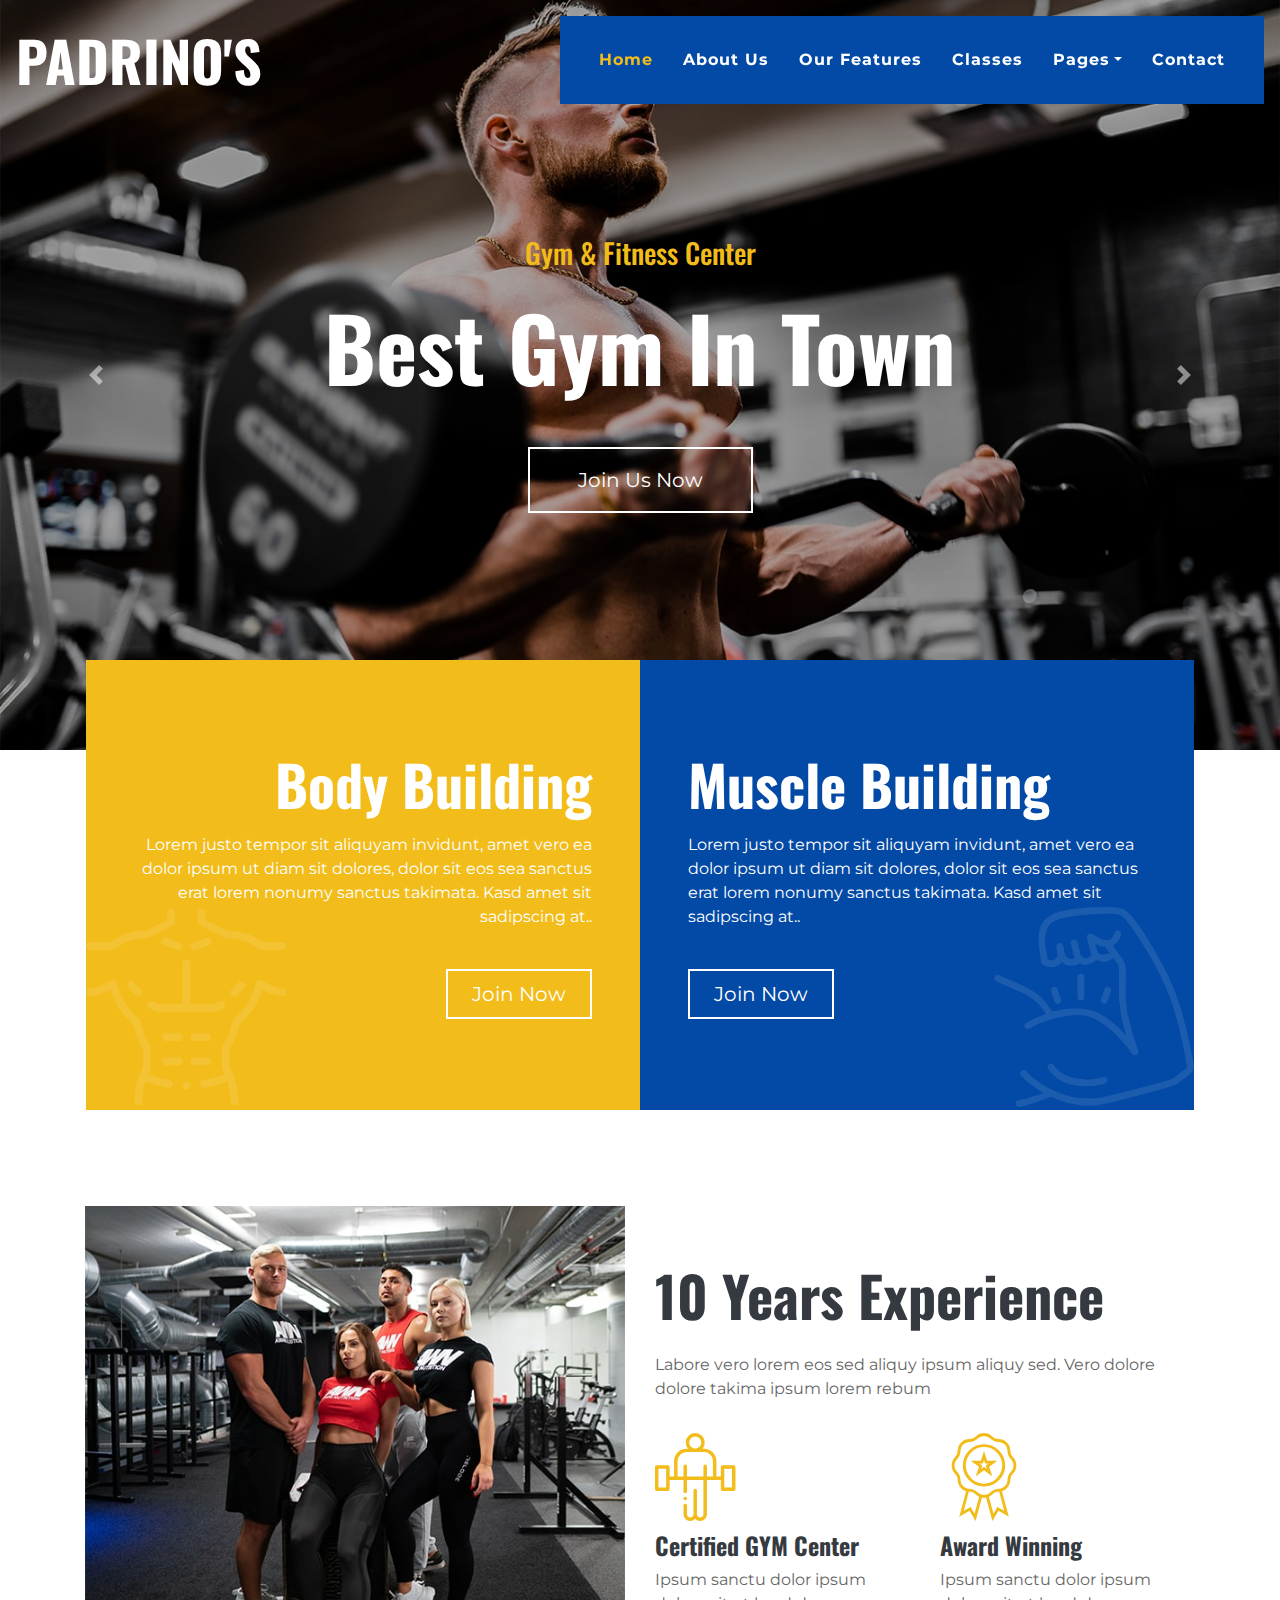
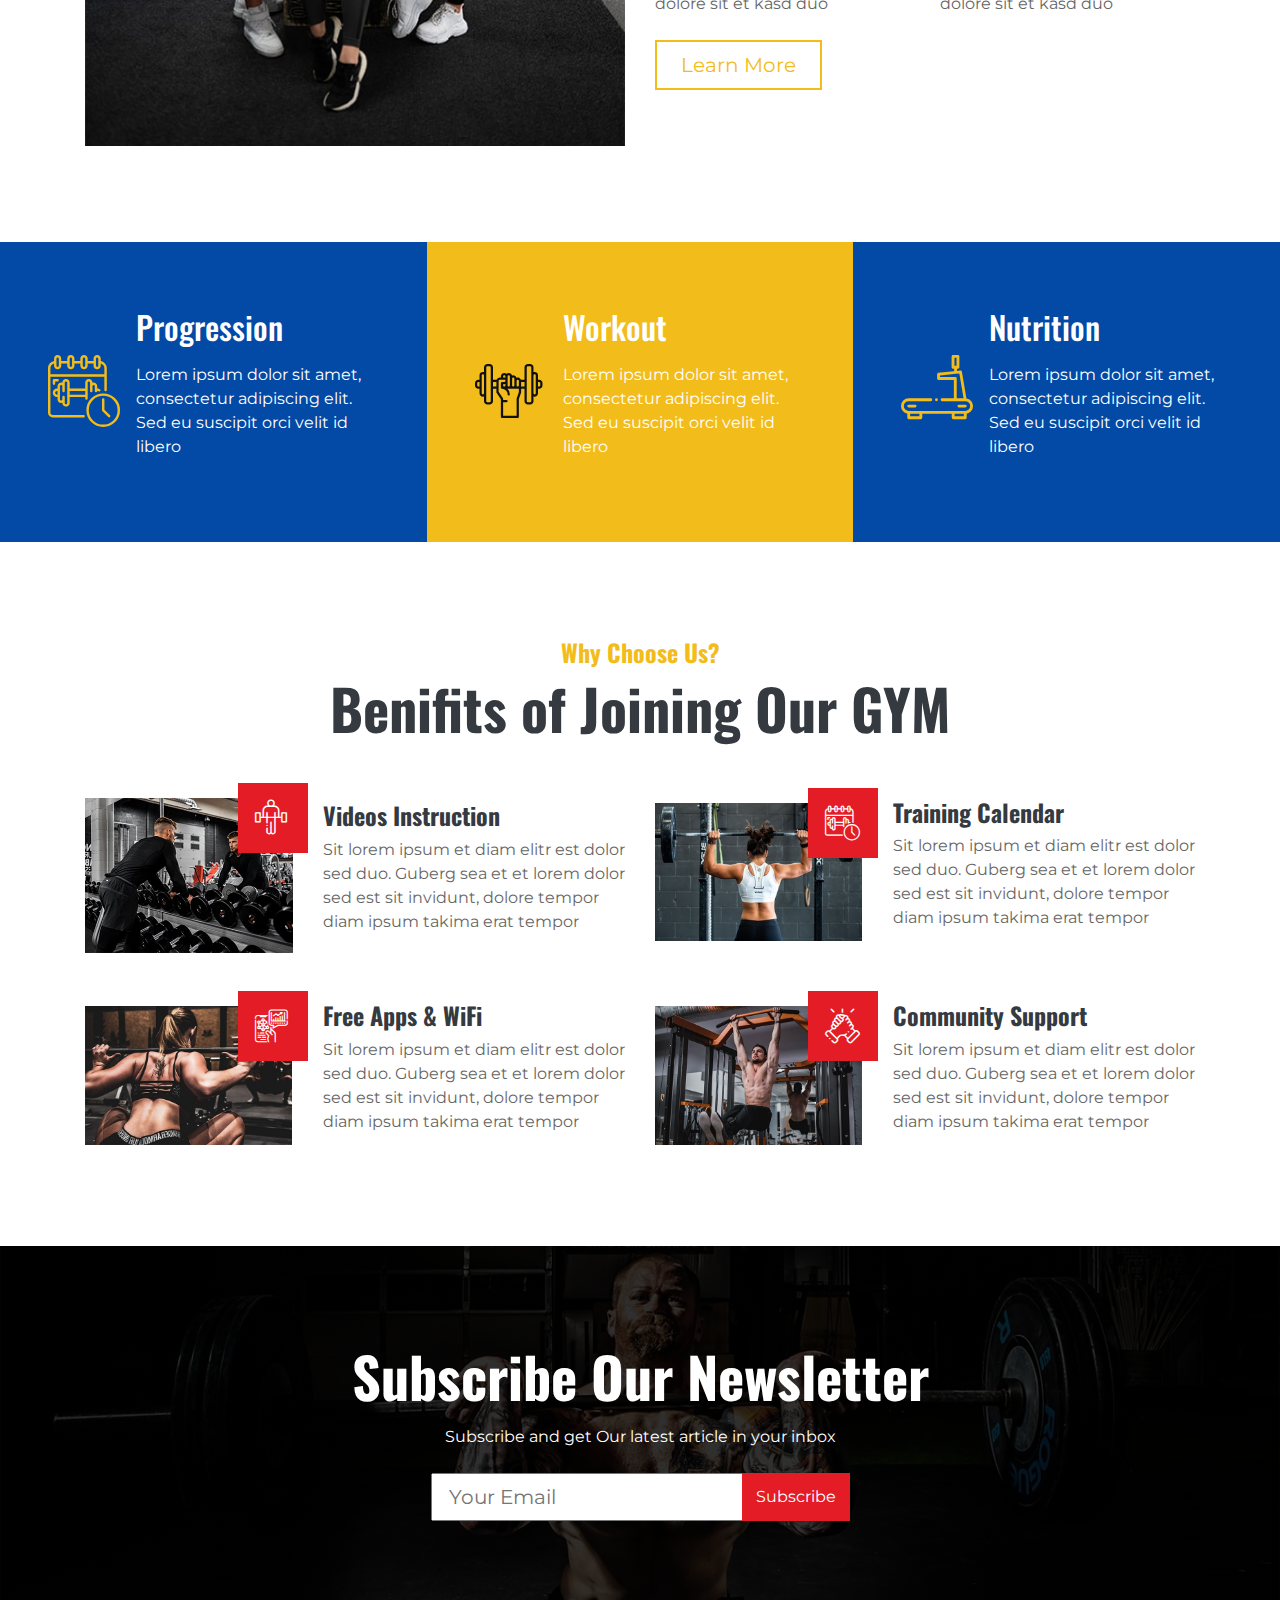
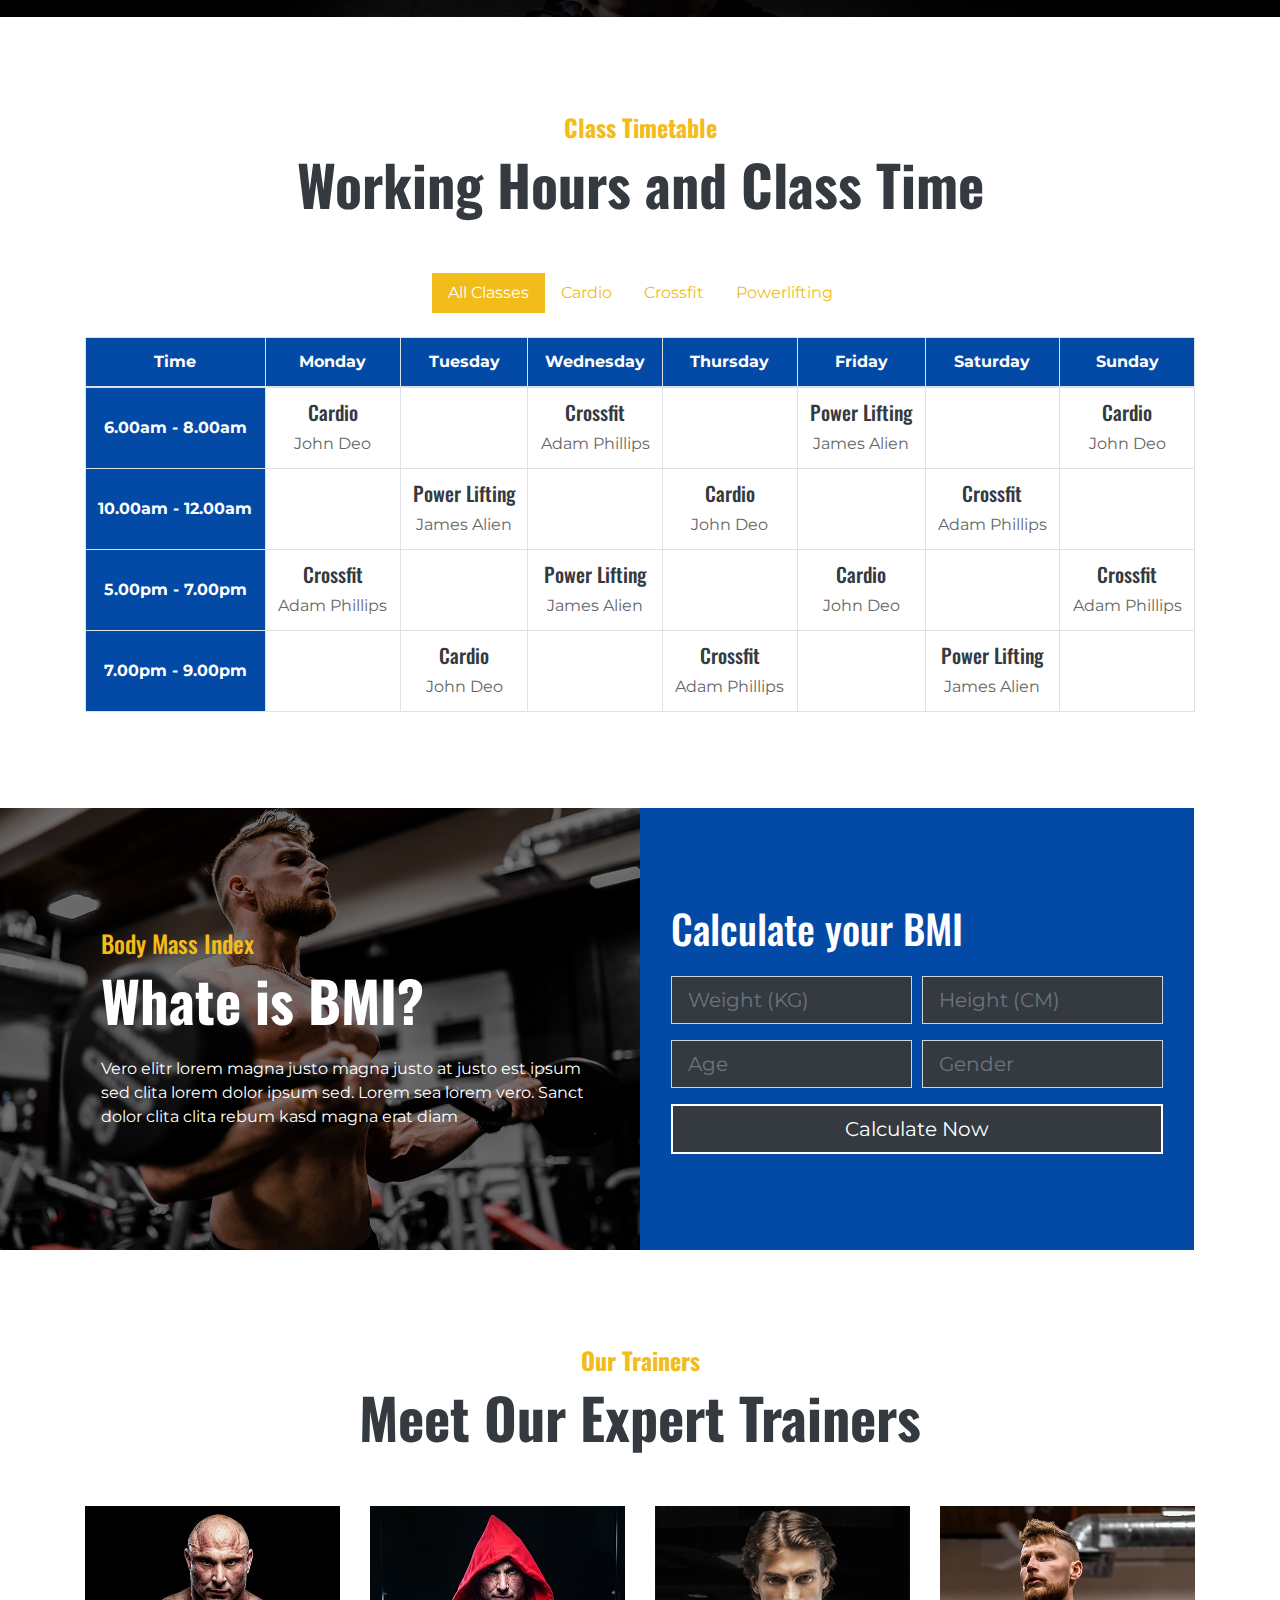
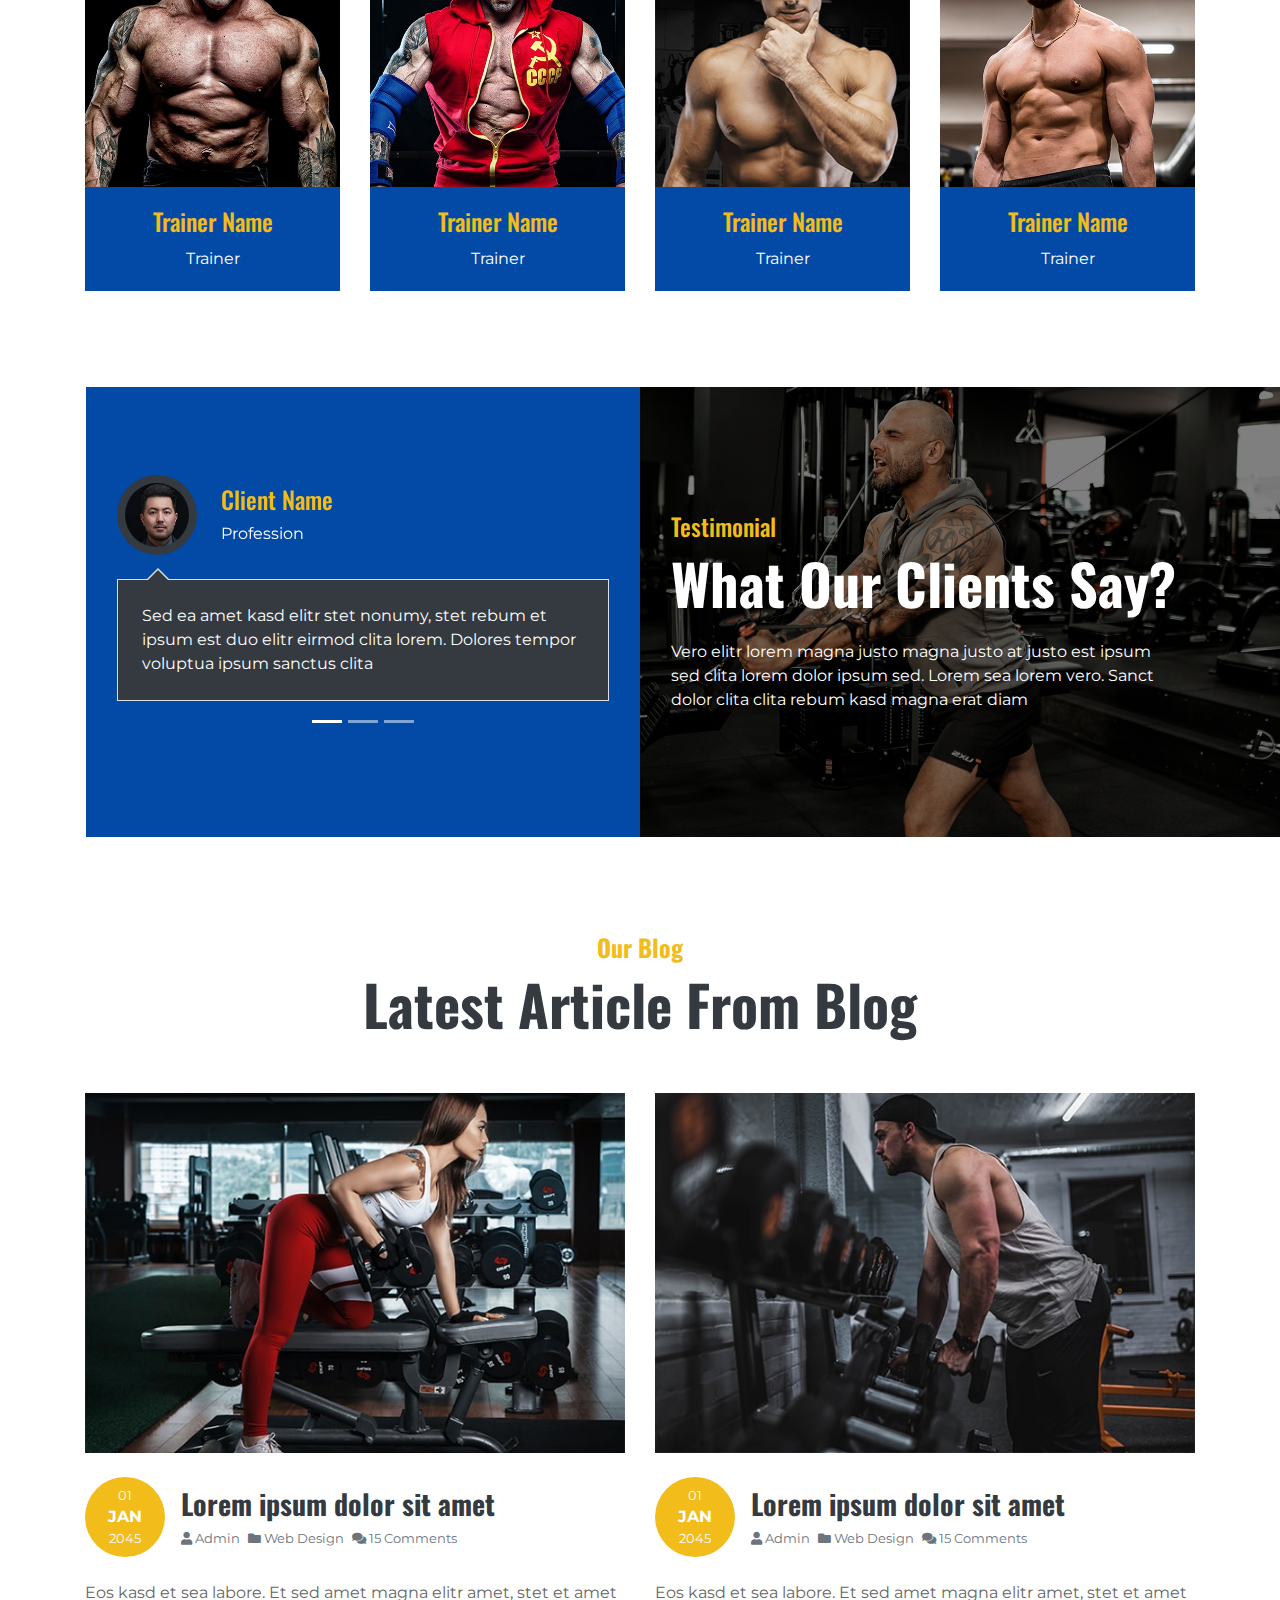
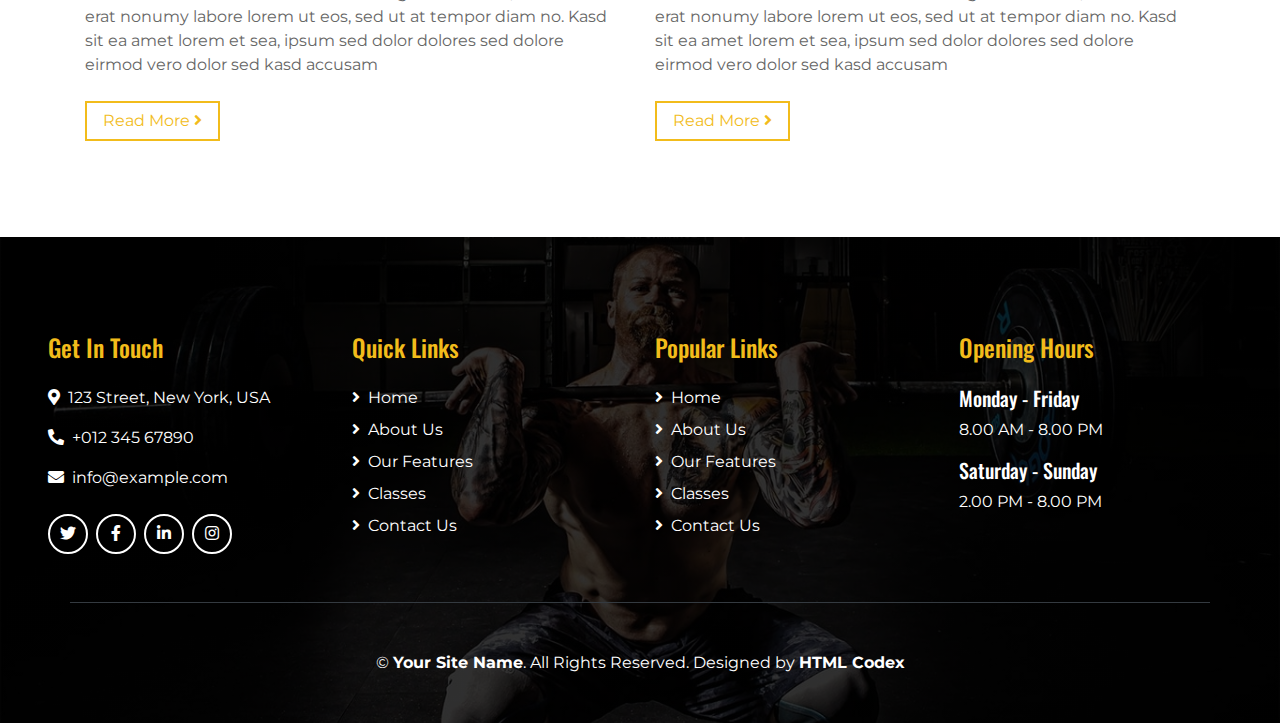
==== index.html @ 5b023bb2 "proyecto 1" ====
<!DOCTYPE html>
<html lang="en">

<head>
    <meta charset="utf-8">
    <title>Padrino's Fitness & Muscle</title>
    <meta content="width=device-width, initial-scale=1.0" name="viewport">

    <!-- Favicon -->
    <link rel="icon" href="img/iconP.png" type="image/png">

    <!-- Font Awesome -->
    <link href="https://cdnjs.cloudflare.com/ajax/libs/font-awesome/5.10.0/css/all.min.css" rel="stylesheet">

    <!-- Flaticon Font -->
    <link href="lib/flaticon/font/flaticon.css" rel="stylesheet">

    <!-- Customized Bootstrap Stylesheet -->
    <link href="css/style.min.css" rel="stylesheet">
</head>

<body class="bg-white">
    <!-- Navbar Start -->
    <div class="container-fluid p-0 nav-bar">
        <nav class="navbar navbar-expand-lg bg-none navbar-dark py-3">
            <a href="" class="navbar-brand">
                <h1 class="m-0 display-4 font-weight-bold text-uppercase text-white">Padrino's</h1>
            </a>
            <button type="button" class="navbar-toggler" data-toggle="collapse" data-target="#navbarCollapse">
                <span class="navbar-toggler-icon"></span>
            </button>
            <div class="collapse navbar-collapse justify-content-between" id="navbarCollapse">
                <div class="navbar-nav ml-auto p-4 bg-secondary">
                    <a href="index.html" class="nav-item nav-link active">Home</a>
                    <a href="about.html" class="nav-item nav-link">About Us</a>
                    <a href="feature.html" class="nav-item nav-link">Our Features</a>
                    <a href="class.html" class="nav-item nav-link">Classes</a>
                    <div class="nav-item dropdown">
                        <a href="#" class="nav-link dropdown-toggle" data-toggle="dropdown">Pages</a>
                        <div class="dropdown-menu text-capitalize">
                            <a href="blog.html" class="dropdown-item">Blog Grid</a>
                            <a href="single.html" class="dropdown-item">Blog Detail</a>
                        </div>
                    </div>
                    <a href="contact.html" class="nav-item nav-link">Contact</a>
                </div>
            </div>
        </nav>
    </div>
    <!-- Navbar End -->

    <!-- Carousel Start -->
    <div class="container-fluid p-0">
        <div id="blog-carousel" class="carousel slide" data-ride="carousel">
            <div class="carousel-inner">
                <div class="carousel-item active">
                    <img class="w-100" src="img/carousel-1.jpg" alt="Image">
                    <div class="carousel-caption d-flex flex-column align-items-center justify-content-center">
                        <h3 class="text-primary text-capitalize m-0">Gym & Fitness Center</h3>
                        <h2 class="display-2 m-0 mt-2 mt-md-4 text-white font-weight-bold text-capitalize">Best Gym In Town</h2>
                        <a href="" class="btn btn-lg btn-outline-light mt-3 mt-md-5 py-md-3 px-md-5">Join Us Now</a>
                    </div>
                </div>
                <div class="carousel-item">
                    <img class="w-100" src="img/carousel-2.jpg" alt="Image">
                    <div class="carousel-caption d-flex flex-column align-items-center justify-content-center">
                        <h3 class="text-primary text-capitalize m-0">Gym & Fitness Center</h3>
                        <h2 class="display-2 m-0 mt-2 mt-md-4 text-white font-weight-bold text-capitalize">Get Body In Shape</h2>
                        <a href="" class="btn btn-lg btn-outline-light mt-3 mt-md-5 py-md-3 px-md-5">Join Us Now</a>
                    </div>
                </div>
            </div>
            <a class="carousel-control-prev" href="#blog-carousel" data-slide="prev">
                <span class="carousel-control-prev-icon"></span>
            </a>
            <a class="carousel-control-next" href="#blog-carousel" data-slide="next">
                <span class="carousel-control-next-icon"></span>
            </a>
        </div>
    </div>
    <!-- Carousel End -->


    <!-- Gym Class Start -->
    <div class="container gym-class mb-5">
        <div class="row px-3">
            <div class="col-md-6 p-0">
                <div class="gym-class-box d-flex flex-column align-items-end justify-content-center bg-primary text-right text-white py-5 px-5">
                    <i class="flaticon-six-pack"></i>
                    <h3 class="display-4 mb-3 text-white font-weight-bold">Body Building</h3>
                    <p>
                        Lorem justo tempor sit aliquyam invidunt, amet vero ea dolor ipsum ut diam sit dolores, dolor
                        sit eos sea sanctus erat lorem nonumy sanctus takimata. Kasd amet sit sadipscing at..
                    </p>
                    <a href="" class="btn btn-lg btn-outline-light mt-4 px-4">Join Now</a>
                </div>
            </div>
            <div class="col-md-6 p-0">
                <div class="gym-class-box d-flex flex-column align-items-start justify-content-center bg-secondary text-left text-white py-5 px-5">
                    <i class="flaticon-bodybuilding"></i>
                    <h3 class="display-4 mb-3 text-white font-weight-bold">Muscle Building</h3>
                    <p>
                        Lorem justo tempor sit aliquyam invidunt, amet vero ea dolor ipsum ut diam sit dolores, dolor
                        sit eos sea sanctus erat lorem nonumy sanctus takimata. Kasd amet sit sadipscing at..
                    </p>
                    <a href="" class="btn btn-lg btn-outline-light mt-4 px-4">Join Now</a>
                </div>
            </div>
        </div>
    </div>
    <!-- Gym Class End -->


    <!-- About Start -->
    <div class="container py-5">
        <div class="row align-items-center">
            <div class="col-lg-6">
                <img class="img-fluid mb-4 mb-lg-0" src="img/about.jpg" alt="Image">
            </div>
            <div class="col-lg-6">
                <h2 class="display-4 font-weight-bold mb-4">10 Years Experience</h2>
                <p>Labore vero lorem eos sed aliquy ipsum aliquy sed. Vero dolore dolore takima ipsum lorem rebum</p>
                <div class="row py-2">
                    <div class="col-sm-6">
                        <i class="flaticon-barbell display-2 text-primary"></i>
                        <h4 class="font-weight-bold">Certified GYM Center</h4>
                        <p>Ipsum sanctu dolor ipsum dolore sit et kasd duo</p>
                    </div>
                    <div class="col-sm-6">
                        <i class="flaticon-medal display-2 text-primary"></i>
                        <h4 class="font-weight-bold">Award Winning</h4>
                        <p>Ipsum sanctu dolor ipsum dolore sit et kasd duo</p>
                    </div>
                </div>
                <a href="" class="btn btn-lg px-4 btn-outline-primary">Learn More</a>
            </div>
        </div>
    </div>
    <!-- About End -->


    <!-- Features Start -->
    <div class="container-fluid my-5">
        <div class="row">
            <div class="col-lg-4 p-0">
                <div class="d-flex align-items-center bg-secondary text-white px-5" style="min-height: 300px;">
                    <i class="flaticon-training display-3 text-primary mr-3"></i>
                    <div class="">
                        <h2 class="text-white mb-3">Progression</h2>
                        <p>Lorem ipsum dolor sit amet, consectetur adipiscing elit. Sed eu suscipit orci velit id libero
                        </p>
                    </div>
                </div>
            </div>
            <div class="col-lg-4 p-0">
                <div class="d-flex align-items-center bg-primary text-white px-5" style="min-height: 300px;">
                    <i class="flaticon-weightlifting display-3 text-secondary mr-3"></i>
                    <div class="">
                        <h2 class="text-white mb-3">Workout</h2>
                        <p>Lorem ipsum dolor sit amet, consectetur adipiscing elit. Sed eu suscipit orci velit id libero
                        </p>
                    </div>
                </div>
            </div>
            <div class="col-lg-4 p-0">
                <div class="d-flex align-items-center bg-secondary text-white px-5" style="min-height: 300px;">
                    <i class="flaticon-treadmill display-3 text-primary mr-3"></i>
                    <div class="">
                        <h2 class="text-white mb-3">Nutrition</h2>
                        <p>Lorem ipsum dolor sit amet, consectetur adipiscing elit. Sed eu suscipit orci velit id libero
                        </p>
                    </div>
                </div>
            </div>
        </div>
    </div>
    <!-- Features End -->


    <!-- GYM Feature Start -->
    <div class="container feature pt-5">
        <div class="d-flex flex-column text-center mb-5">
            <h4 class="text-primary font-weight-bold">Why Choose Us?</h4>
            <h4 class="display-4 font-weight-bold">Benifits of Joining Our GYM</h4>
        </div>
        <div class="row">
            <div class="col-md-6 mb-5">
                <div class="row align-items-center">
                    <div class="col-sm-5">
                        <img class="img-fluid mb-3 mb-sm-0" src="img/feature-1.jpg" alt="Image">
                        <i class="flaticon-barbell"></i>
                    </div>
                    <div class="col-sm-7">
                        <h4 class="font-weight-bold">Videos Instruction</h4>
                        <p>Sit lorem ipsum et diam elitr est dolor sed duo. Guberg sea et et lorem dolor sed est sit invidunt, dolore tempor diam ipsum takima  erat tempor</p>
                    </div>
                </div>
            </div>
            <div class="col-md-6 mb-5">
                <div class="row align-items-center">
                    <div class="col-sm-5">
                        <img class="img-fluid mb-3 mb-sm-0" src="img/feature-2.jpg" alt="Image">
                        <i class="flaticon-training"></i>
                    </div>
                    <div class="col-sm-7">
                        <h4 class="font-weight-bold">Training Calendar</h4>
                        <p>Sit lorem ipsum et diam elitr est dolor sed duo. Guberg sea et et lorem dolor sed est sit invidunt, dolore tempor diam ipsum takima  erat tempor</p>
                    </div>
                </div>
            </div>
            <div class="col-md-6 mb-5">
                <div class="row align-items-center">
                    <div class="col-sm-5">
                        <img class="img-fluid mb-3 mb-sm-0" src="img/feature-3.jpg" alt="Image">
                        <i class="flaticon-trends"></i>
                    </div>
                    <div class="col-sm-7">
                        <h4 class="font-weight-bold">Free Apps & WiFi</h4>
                        <p>Sit lorem ipsum et diam elitr est dolor sed duo. Guberg sea et et lorem dolor sed est sit invidunt, dolore tempor diam ipsum takima  erat tempor</p>
                    </div>
                </div>
            </div>
            <div class="col-md-6 mb-5">
                <div class="row align-items-center">
                    <div class="col-sm-5">
                        <img class="img-fluid mb-3 mb-sm-0" src="img/feature-4.jpg" alt="Image">
                        <i class="flaticon-support"></i>
                    </div>
                    <div class="col-sm-7">
                        <h4 class="font-weight-bold">Community Support</h4>
                        <p>Sit lorem ipsum et diam elitr est dolor sed duo. Guberg sea et et lorem dolor sed est sit invidunt, dolore tempor diam ipsum takima  erat tempor</p>
                    </div>
                </div>
            </div>
        </div>
    </div>
    <!-- GYM Feature End -->


    <!-- Subscribe Start -->
    <div class="subscribe container-fluid my-5 py-5 text-center">
        <h4 class="display-4 text-white font-weight-bold mt-5 mb-3">Subscribe Our Newsletter</h4>
        <p class="text-white mb-4">Subscribe and get Our latest article in your inbox</p>
        <form class="form-inline justify-content-center mb-5">
            <div class="input-group">
                <input type="text" class="form-control-lg" placeholder="Your Email">
                <div class="input-group-append">
                    <button class="btn btn-primary" type="submit">Subscribe</button>
                </div>
            </div>
        </form>
    </div>
    <!-- Subscribe End -->


    <!-- Class Timetable Start -->
    <div class="container gym-feature py-5">
        <div class="d-flex flex-column text-center mb-5">
            <h4 class="text-primary font-weight-bold">Class Timetable</h4>
            <h4 class="display-4 font-weight-bold">Working Hours and Class Time</h4>
        </div>
        <div class="tab-class">
            <ul class="nav nav-pills justify-content-center mb-4">
                <li class="nav-item">
                    <a class="nav-link active" data-toggle="pill" href="#class-all">All Classes</a>
                </li>
                <li class="nav-item">
                    <a class="nav-link" data-toggle="pill" href="#class-cardio">Cardio</a>
                </li>
                <li class="nav-item">
                    <a class="nav-link" data-toggle="pill" href="#class-crossfit">Crossfit</a>
                </li>
                <li class="nav-item">
                    <a class="nav-link" data-toggle="pill" href="#class-powerlifting">Powerlifting</a>
                </li>
            </ul>
            <div class="tab-content">
                <div id="class-all" class="container tab-pane p-0 active">
                    <div class="table-responsive">
                        <table class="table table-bordered table-lg m-0">
                            <thead class="bg-secondary text-white text-center">
                                <tr>
                                    <th>Time</th>
                                    <th>Monday</th>
                                    <th>Tuesday</th>
                                    <th>Wednesday</th>
                                    <th>Thursday</th>
                                    <th>Friday</th>
                                    <th>Saturday</th>
                                    <th>Sunday</th>
                                </tr>
                            </thead>
                            <tbody class="text-center">
                                <tr>
                                    <th class="bg-secondary text-white align-middle">6.00am - 8.00am</th>
                                    <td><h5>Cardio</h5>John Deo</td>
                                    <td></td>
                                    <td><h5>Crossfit</h5>Adam Phillips</td>
                                    <td></td>
                                    <td><h5>Power Lifting</h5>James Alien</td>
                                    <td></td>
                                    <td><h5>Cardio</h5>John Deo</td>
                                </tr>
                                <tr>
                                    <th class="bg-secondary text-white align-middle">10.00am - 12.00am</th>
                                    <td></td>
                                    <td><h5>Power Lifting</h5>James Alien</td>
                                    <td></td>
                                    <td><h5>Cardio</h5>John Deo</td>
                                    <td></td>
                                    <td><h5>Crossfit</h5>Adam Phillips</td>
                                    <td></td>
                                </tr>
                                <tr>
                                    <th class="bg-secondary text-white align-middle">5.00pm - 7.00pm</th>
                                    <td><h5>Crossfit</h5>Adam Phillips</td>
                                    <td></td>
                                    <td><h5>Power Lifting</h5>James Alien</td>
                                    <td></td>
                                    <td><h5>Cardio</h5>John Deo</td>
                                    <td></td>
                                    <td><h5>Crossfit</h5>Adam Phillips</td>
                                </tr>
                                <tr>
                                    <th class="bg-secondary text-white align-middle">7.00pm - 9.00pm</th>
                                    <td></td>
                                    <td><h5>Cardio</h5>John Deo</td>
                                    <td></td>
                                    <td><h5>Crossfit</h5>Adam Phillips</td>
                                    <td></td>
                                    <td><h5>Power Lifting</h5>James Alien</td>
                                    <td></td>
                                </tr>
                            </tbody>
                        </table>
                    </div>
                </div>
                <div id="class-cardio" class="container tab-pane fade p-0">
                    <div class="table-responsive">
                        <table class="table table-bordered table-lg m-0">
                            <thead class="bg-secondary text-white text-center">
                                <tr>
                                    <th>Time</th>
                                    <th>Monday</th>
                                    <th>Tuesday</th>
                                    <th>Wednesday</th>
                                    <th>Thursday</th>
                                    <th>Friday</th>
                                    <th>Saturday</th>
                                    <th>Sunday</th>
                                </tr>
                            </thead>
                            <tbody class="text-center">
                                <tr>
                                    <th class="bg-secondary text-white align-middle">6.00am - 8.00am</th>
                                    <td class="bg-primary text-white"><h5 class="text-white">Cardio</h5>John Deo</td>
                                    <td></td>
                                    <td><h5>Crossfit</h5>Adam Phillips</td>
                                    <td></td>
                                    <td><h5>Power Lifting</h5>James Alien</td>
                                    <td></td>
                                    <td class="bg-primary text-white"><h5 class="text-white">Cardio</h5>John Deo</td>
                                </tr>
                                <tr>
                                    <th class="bg-secondary text-white align-middle">10.00am - 12.00am</th>
                                    <td></td>
                                    <td><h5>Power Lifting</h5>James Alien</td>
                                    <td></td>
                                    <td class="bg-primary text-white"><h5 class="text-white">Cardio</h5>John Deo</td>
                                    <td></td>
                                    <td><h5>Crossfit</h5>Adam Phillips</td>
                                    <td></td> 
                                </tr>
                                <tr>
                                    <th class="bg-secondary text-white align-middle">5.00pm - 7.00pm</th>
                                    <td><h5>Crossfit</h5>Adam Phillips</td>
                                    <td></td>
                                    <td><h5>Power Lifting</h5>James Alien</td>
                                    <td></td>
                                    <td class="bg-primary text-white"><h5 class="text-white">Cardio</h5>John Deo</td>
                                    <td></td>
                                    <td><h5>Crossfit</h5>Adam Phillips</td>
                                </tr>
                                <tr>
                                    <th class="bg-secondary text-white align-middle">7.00pm - 9.00pm</th>
                                    <td></td>
                                    <td class="bg-primary text-white"><h5 class="text-white">Cardio</h5>John Deo</td>
                                    <td></td>
                                    <td><h5>Crossfit</h5>Adam Phillips</td>
                                    <td></td>
                                    <td><h5>Power Lifting</h5>James Alien</td>
                                    <td></td>
                                </tr>
                            </tbody>
                        </table>
                    </div>
                </div>
                <div id="class-crossfit" class="container tab-pane fade p-0">
                    <div class="table-responsive">
                        <table class="table table-bordered table-lg m-0">
                            <thead class="bg-secondary text-white text-center">
                                <tr>
                                    <th>Time</th>
                                    <th>Monday</th>
                                    <th>Tuesday</th>
                                    <th>Wednesday</th>
                                    <th>Thursday</th>
                                    <th>Friday</th>
                                    <th>Saturday</th>
                                    <th>Sunday</th>
                                </tr>
                            </thead>
                            <tbody class="text-center">
                                <tr>
                                    <th class="bg-secondary text-white align-middle">6.00am - 8.00am</th>
                                    <td><h5>Cardio</h5>John Deo</td>
                                    <td></td>
                                    <td class="bg-primary text-white"><h5 class="text-white">Crossfit</h5>Adam Phillips</td>
                                    <td></td>
                                    <td><h5>Power Lifting</h5>James Alien</td>
                                    <td></td>
                                    <td><h5>Cardio</h5>John Deo</td>
                                </tr>
                                <tr>
                                    <th class="bg-secondary text-white align-middle">10.00am - 12.00am</th>
                                    <td></td>
                                    <td><h5>Power Lifting</h5>James Alien</td>
                                    <td></td>
                                    <td><h5>Cardio</h5>John Deo</td>
                                    <td></td>
                                    <td class="bg-primary text-white"><h5 class="text-white">Crossfit</h5>Adam Phillips</td>
                                    <td></td> 
                                </tr>
                                <tr>
                                    <th class="bg-secondary text-white align-middle">5.00pm - 7.00pm</th>
                                    <td class="bg-primary text-white"><h5 class="text-white">Crossfit</h5>Adam Phillips</td>
                                    <td></td>
                                    <td><h5>Power Lifting</h5>James Alien</td>
                                    <td></td>
                                    <td><h5>Cardio</h5>John Deo</td>
                                    <td></td>
                                    <td class="bg-primary text-white"><h5 class="text-white">Crossfit</h5>Adam Phillips</td>
                                </tr>
                                <tr>
                                    <th class="bg-secondary text-white align-middle">7.00pm - 9.00pm</th>
                                    <td></td>
                                    <td><h5>Cardio</h5>John Deo</td>
                                    <td></td>
                                    <td class="bg-primary text-white"><h5 class="text-white">Crossfit</h5>Adam Phillips</td>
                                    <td></td>
                                    <td><h5>Power Lifting</h5>James Alien</td>
                                    <td></td>
                                </tr>
                            </tbody>
                        </table>
                    </div>
                </div>
                <div id="class-powerlifting" class="container tab-pane fade p-0">
                    <div class="table-responsive">
                        <table class="table table-bordered table-lg m-0">
                            <thead class="bg-secondary text-white text-center">
                                <tr>
                                    <th>Time</th>
                                    <th>Monday</th>
                                    <th>Tuesday</th>
                                    <th>Wednesday</th>
                                    <th>Thursday</th>
                                    <th>Friday</th>
                                    <th>Saturday</th>
                                    <th>Sunday</th>
                                </tr>
                            </thead>
                            <tbody class="text-center">
                                <tr>
                                    <th class="bg-secondary text-white align-middle">6.00am - 8.00am</th>
                                    <td><h5>Cardio</h5>John Deo</td>
                                    <td></td>
                                    <td><h5>Crossfit</h5>Adam Phillips</td>
                                    <td></td>
                                    <td class="bg-primary text-white"><h5 class="text-white">Power Lifting</h5>James Alien</td>
                                    <td></td>
                                    <td><h5>Cardio</h5>John Deo</td>
                                </tr>
                                <tr>
                                    <th class="bg-secondary text-white align-middle">10.00am - 12.00am</th>
                                    <td></td>
                                    <td class="bg-primary text-white"><h5 class="text-white">Power Lifting</h5>James Alien</td>
                                    <td></td>
                                    <td><h5>Cardio</h5>John Deo</td>
                                    <td></td>
                                    <td><h5>Crossfit</h5>Adam Phillips</td>
                                    <td></td> 
                                </tr>
                                <tr>
                                    <th class="bg-secondary text-white align-middle">5.00pm - 7.00pm</th>
                                    <td><h5>Crossfit</h5>Adam Phillips</td>
                                    <td></td>
                                    <td class="bg-primary text-white"><h5 class="text-white">Power Lifting</h5>James Alien</td>
                                    <td></td>
                                    <td><h5>Cardio</h5>John Deo</td>
                                    <td></td>
                                    <td><h5>Crossfit</h5>Adam Phillips</td>
                                </tr>
                                <tr>
                                    <th class="bg-secondary text-white align-middle">7.00pm - 9.00pm</th>
                                    <td></td>
                                    <td><h5>Cardio</h5>John Deo</td>
                                    <td></td>
                                    <td><h5>Crossfit</h5>Adam Phillips</td>
                                    <td></td>
                                    <td class="bg-primary text-white"><h5 class="text-white">Power Lifting</h5>James Alien</td>
                                    <td></td>
                                </tr>
                            </tbody>
                        </table>
                    </div>
                </div>
            </div>
        </div>
    </div>
    <!-- Class Timetable End -->


    <!-- BMI Calculation Start -->
    <div class="container-fluid position-relative bmi my-5">
        <div class="container">
            <div class="row px-3 align-items-center">
                <div class="col-md-6">
                    <div class="pr-md-3 d-none d-md-block">
                        <h4 class="text-primary">Body Mass Index </h4>
                        <h4 class="display-4 text-white font-weight-bold mb-4">Whate is BMI?</h4>
                        <p class="m-0 text-white">Vero elitr lorem magna justo magna justo at justo est ipsum sed clita lorem dolor ipsum sed. Lorem sea lorem vero. Sanct dolor clita clita rebum kasd magna erat diam</p>
                    </div>
                </div>
                <div class="col-md-6 bg-secondary py-5">
                    <div class="py-5 px-3">
                        <h1 class="mb-4 text-white">Calculate your BMI</h1>
                        <form>
                            <div class="form-row">
                                <div class="col form-group">
                                    <input type="text" class="form-control form-control-lg bg-dark text-white" placeholder="Weight (KG)">
                                </div>
                                <div class="col form-group">
                                    <input type="text" class="form-control form-control-lg bg-dark text-white" placeholder="Height (CM)">
                                </div>
                            </div>
                            <div class="form-row">
                                <div class="col form-group">
                                    <input type="text" class="form-control form-control-lg bg-dark text-white" placeholder="Age">
                                </div>
                                <div class="col form-group">
                                    <select class="custom-select custom-select-lg bg-dark text-muted">
                                        <option>Gender</option>
                                        <option>Mal</option>
                                        <option>Female</option>
                                    </select>
                                </div>
                            </div>
                            <div class="form-row">
                                <div class="col">
                                    <input type="button" class="btn btn-lg btn-block btn-dark border-light"
                                        value="Calculate Now">
                                </div>
                            </div>
                        </form>
                    </div>
                </div>
            </div>
        </div>
    </div>
    <!-- BMI Calculation End -->


    <!-- Team Start -->
    <div class="container pt-5 team">
        <div class="d-flex flex-column text-center mb-5">
            <h4 class="text-primary font-weight-bold">Our Trainers</h4>
            <h4 class="display-4 font-weight-bold">Meet Our Expert Trainers</h4>
        </div>
        <div class="row">
            <div class="col-lg-3 col-md-6 mb-5">
                <div class="card border-0 bg-secondary text-center text-white">
                    <img class="card-img-top" src="img/team-1.jpg" alt="">
                    <div class="card-social d-flex align-items-center justify-content-center">
                        <a class="btn btn-outline-light rounded-circle text-center mr-2 px-0" style="width: 40px; height: 40px;" href="#"><i class="fab fa-twitter"></i></a>
                        <a class="btn btn-outline-light rounded-circle text-center mr-2 px-0" style="width: 40px; height: 40px;" href="#"><i class="fab fa-facebook-f"></i></a>
                        <a class="btn btn-outline-light rounded-circle text-center mr-2 px-0" style="width: 40px; height: 40px;" href="#"><i class="fab fa-linkedin-in"></i></a>
                        <a class="btn btn-outline-light rounded-circle text-center mr-2 px-0" style="width: 40px; height: 40px;" href="#"><i class="fab fa-instagram"></i></a>
                    </div>
                    <div class="card-body bg-secondary">
                        <h4 class="card-title text-primary">Trainer Name</h4>
                        <p class="card-text">Trainer</p>
                    </div>
                </div>
            </div>
            <div class="col-lg-3 col-md-6 mb-5">
                <div class="card border-0 bg-secondary text-center text-white">
                    <img class="card-img-top" src="img/team-2.jpg" alt="">
                    <div class="card-social d-flex align-items-center justify-content-center">
                        <a class="btn btn-outline-light rounded-circle text-center mr-2 px-0" style="width: 40px; height: 40px;" href="#"><i class="fab fa-twitter"></i></a>
                        <a class="btn btn-outline-light rounded-circle text-center mr-2 px-0" style="width: 40px; height: 40px;" href="#"><i class="fab fa-facebook-f"></i></a>
                        <a class="btn btn-outline-light rounded-circle text-center mr-2 px-0" style="width: 40px; height: 40px;" href="#"><i class="fab fa-linkedin-in"></i></a>
                        <a class="btn btn-outline-light rounded-circle text-center mr-2 px-0" style="width: 40px; height: 40px;" href="#"><i class="fab fa-instagram"></i></a>
                    </div>
                    <div class="card-body bg-secondary">
                        <h4 class="card-title text-primary">Trainer Name</h4>
                        <p class="card-text">Trainer</p>
                    </div>
                </div>
            </div>
            <div class="col-lg-3 col-md-6 mb-5">
                <div class="card border-0 bg-secondary text-center text-white">
                    <img class="card-img-top" src="img/team-3.jpg" alt="">
                    <div class="card-social d-flex align-items-center justify-content-center">
                        <a class="btn btn-outline-light rounded-circle text-center mr-2 px-0" style="width: 40px; height: 40px;" href="#"><i class="fab fa-twitter"></i></a>
                        <a class="btn btn-outline-light rounded-circle text-center mr-2 px-0" style="width: 40px; height: 40px;" href="#"><i class="fab fa-facebook-f"></i></a>
                        <a class="btn btn-outline-light rounded-circle text-center mr-2 px-0" style="width: 40px; height: 40px;" href="#"><i class="fab fa-linkedin-in"></i></a>
                        <a class="btn btn-outline-light rounded-circle text-center mr-2 px-0" style="width: 40px; height: 40px;" href="#"><i class="fab fa-instagram"></i></a>
                    </div>
                    <div class="card-body bg-secondary">
                        <h4 class="card-title text-primary">Trainer Name</h4>
                        <p class="card-text">Trainer</p>
                    </div>
                </div>
            </div>
            <div class="col-lg-3 col-md-6 mb-5">
                <div class="card border-0 bg-secondary text-center text-white">
                    <img class="card-img-top" src="img/team-4.jpg" alt="">
                    <div class="card-social d-flex align-items-center justify-content-center">
                        <a class="btn btn-outline-light rounded-circle text-center mr-2 px-0" style="width: 40px; height: 40px;" href="#"><i class="fab fa-twitter"></i></a>
                        <a class="btn btn-outline-light rounded-circle text-center mr-2 px-0" style="width: 40px; height: 40px;" href="#"><i class="fab fa-facebook-f"></i></a>
                        <a class="btn btn-outline-light rounded-circle text-center mr-2 px-0" style="width: 40px; height: 40px;" href="#"><i class="fab fa-linkedin-in"></i></a>
                        <a class="btn btn-outline-light rounded-circle text-center mr-2 px-0" style="width: 40px; height: 40px;" href="#"><i class="fab fa-instagram"></i></a>
                    </div>
                    <div class="card-body bg-secondary">
                        <h4 class="card-title text-primary">Trainer Name</h4>
                        <p class="card-text">Trainer</p>
                    </div>
                </div>
            </div>
        </div>
    </div>
    <!-- Team End -->


    <!-- Testimonial Start -->
    <div class="container-fluid position-relative testimonial my-5">
        <div class="container">
            <div class="row px-3 align-items-center">
                <div class="col-md-6 bg-secondary">
                    <div class="d-flex align-items-center px-3" style="min-height: 450px;">
                        <div id="carouselId" class="carousel slide" data-ride="carousel">
                            <ol class="carousel-indicators">
                                <li data-target="#carouselId" data-slide-to="0" class="active"></li>
                                <li data-target="#carouselId" data-slide-to="1"></li>
                                <li data-target="#carouselId" data-slide-to="2"></li>
                            </ol>
                            <div class="carousel-inner" role="listbox">
                                <div class="carousel-item active">
                                    <div class="d-flex align-items-center mb-4 text-white">
                                        <img width="80" height="80" class="rounded-circle bg-dark p-2" src="img/testimonial-1.jpg" alt="Image">
                                        <div class="pl-4">
                                            <h4 class="text-primary">Client Name</h4>
                                            <p class="m-0">Profession</p>
                                        </div>
                                    </div>
                                    <div class="testimonial-text position-relative border bg-dark text-white mb-5 p-4">
                                        Sed ea amet kasd elitr stet nonumy, stet rebum et ipsum est duo elitr eirmod clita lorem. Dolores tempor voluptua ipsum sanctus clita
                                    </div>
                                </div>
                                <div class="carousel-item">
                                    <div class="d-flex align-items-center mb-4 text-white">
                                        <img width="80" height="80" class="rounded-circle bg-dark p-2" src="img/testimonial-2.jpg" alt="Image">
                                        <div class="pl-4">
                                            <h4 class="text-primary">Client Name</h4>
                                            <p class="m-0">Profession</p>
                                        </div>
                                    </div>
                                    <div class="testimonial-text position-relative border bg-dark text-white mb-5 p-4">
                                        Sed ea amet kasd elitr stet nonumy, stet rebum et ipsum est duo elitr eirmod clita lorem. Dolores tempor voluptua ipsum sanctus clita
                                    </div>
                                </div>
                                <div class="carousel-item">
                                    <div class="d-flex align-items-center mb-4 text-white">
                                        <img width="80" height="80" class="rounded-circle bg-dark p-2" src="img/testimonial-3.jpg" alt="Image">
                                        <div class="pl-4">
                                            <h4 class="text-primary">Client Name</h4>
                                            <p class="m-0">Profession</p>
                                        </div>
                                    </div>
                                    <div class="testimonial-text position-relative border bg-dark text-white mb-5 p-4">
                                        Sed ea amet kasd elitr stet nonumy, stet rebum et ipsum est duo elitr eirmod clita lorem. Dolores tempor voluptua ipsum sanctus clita
                                    </div>
                                </div>
                            </div>
                        </div>
                    </div>
                </div>
                <div class="col-md-6">
                    <div class="pl-md-3 d-none d-md-block">
                        <h4 class="text-primary">Testimonial</h4>
                        <h4 class="display-4 mb-4 text-white font-weight-bold">What Our Clients Say?</h4>
                        <p class="m-0 text-white">Vero elitr lorem magna justo magna justo at justo est ipsum sed clita lorem dolor ipsum sed. Lorem sea lorem vero. Sanct dolor clita clita rebum kasd magna erat diam</p>
                    </div>
                </div>
            </div>
        </div>
    </div>
    <!-- Testimonial End -->


    <!-- Blog Start -->
    <div class="container pt-5">
        <div class="d-flex flex-column text-center mb-5">
            <h4 class="text-primary font-weight-bold">Our Blog</h4>
            <h4 class="display-4 font-weight-bold">Latest Article From Blog</h4>
        </div>
        <div class="row">
            <div class="col-lg-6 mb-5 blog-item">
                <img class="img-fluid mb-4" src="img/blog-1.jpg" alt="Image">
                <div class="d-flex align-items-center mb-4">
                    <div class="d-flex flex-column align-items-center justify-content-center rounded-circle bg-primary text-white" style="width: 80px; height: 80px;">
                        <small>01</small>
                        <strong class="text-uppercase m-0 text-white">Jan</strong>
                        <small>2045</small>
                    </div>
                    <div class="pl-3">
                        <h3 class="font-weight-bold">Lorem ipsum dolor sit amet</h3>
                        <div class="d-flex">
                            <small class="mr-2 text-muted"><i class="fa fa-user"></i> Admin</small>
                            <small class="mr-2 text-muted"><i class="fa fa-folder"></i> Web Design</small>
                            <small class="mr-2 text-muted"><i class="fa fa-comments"></i> 15 Comments</small>
                        </div>
                    </div>
                </div>
                <p>Eos kasd et sea labore. Et sed amet magna elitr amet, stet et amet erat nonumy labore lorem ut eos, sed ut at tempor diam no. Kasd sit ea amet lorem et sea, ipsum sed dolor dolores sed dolore eirmod vero dolor sed kasd accusam</p>
                <a class="btn btn-outline-primary mt-2 px-3" href="">Read More <i class="fa fa-angle-right"></i></a>
            </div>
            <div class="col-lg-6 mb-5 blog-item">
                <img class="img-fluid mb-4" src="img/blog-2.jpg" alt="Image">
                <div class="d-flex align-items-center mb-4">
                    <div class="d-flex flex-column align-items-center justify-content-center rounded-circle bg-primary text-white" style="width: 80px; height: 80px;">
                        <small>01</small>
                        <strong class="text-uppercase m-0 text-white">Jan</strong>
                        <small>2045</small>
                    </div>
                    <div class="pl-3">
                        <h3 class="font-weight-bold">Lorem ipsum dolor sit amet</h3>
                        <div class="d-flex">
                            <small class="mr-2 text-muted"><i class="fa fa-user"></i> Admin</small>
                            <small class="mr-2 text-muted"><i class="fa fa-folder"></i> Web Design</small>
                            <small class="mr-2 text-muted"><i class="fa fa-comments"></i> 15 Comments</small>
                        </div>
                    </div>
                </div>
                <p>Eos kasd et sea labore. Et sed amet magna elitr amet, stet et amet erat nonumy labore lorem ut eos, sed ut at tempor diam no. Kasd sit ea amet lorem et sea, ipsum sed dolor dolores sed dolore eirmod vero dolor sed kasd accusam</p>
                <a class="btn btn-outline-primary mt-2 px-3" href="">Read More <i class="fa fa-angle-right"></i></a>
            </div>
        </div>
    </div>
    <!-- Blog End -->


    <!-- Footer Start -->
    <div class="footer container-fluid mt-5 py-5 px-sm-3 px-md-5 text-white">
        <div class="row pt-5">
            <div class="col-lg-3 col-md-6 mb-5">
                <h4 class="text-primary mb-4">Get In Touch</h4>
                <p><i class="fa fa-map-marker-alt mr-2"></i>123 Street, New York, USA</p>
                <p><i class="fa fa-phone-alt mr-2"></i>+012 345 67890</p>
                <p><i class="fa fa-envelope mr-2"></i>info@example.com</p>
                <div class="d-flex justify-content-start mt-4">
                    <a class="btn btn-outline-light rounded-circle text-center mr-2 px-0" style="width: 40px; height: 40px;" href="#"><i class="fab fa-twitter"></i></a>
                    <a class="btn btn-outline-light rounded-circle text-center mr-2 px-0" style="width: 40px; height: 40px;" href="#"><i class="fab fa-facebook-f"></i></a>
                    <a class="btn btn-outline-light rounded-circle text-center mr-2 px-0" style="width: 40px; height: 40px;" href="#"><i class="fab fa-linkedin-in"></i></a>
                    <a class="btn btn-outline-light rounded-circle text-center mr-2 px-0" style="width: 40px; height: 40px;" href="#"><i class="fab fa-instagram"></i></a>
                </div>
            </div>
            <div class="col-lg-3 col-md-6 mb-5">
                <h4 class="text-primary mb-4">Quick Links</h4>
                <div class="d-flex flex-column justify-content-start">
                    <a class="text-white mb-2" href="#"><i class="fa fa-angle-right mr-2"></i>Home</a>
                    <a class="text-white mb-2" href="#"><i class="fa fa-angle-right mr-2"></i>About Us</a>
                    <a class="text-white mb-2" href="#"><i class="fa fa-angle-right mr-2"></i>Our Features</a>
                    <a class="text-white mb-2" href="#"><i class="fa fa-angle-right mr-2"></i>Classes</a>
                    <a class="text-white" href="#"><i class="fa fa-angle-right mr-2"></i>Contact Us</a>
                </div>
            </div>
            <div class="col-lg-3 col-md-6 mb-5">
                <h4 class="text-primary mb-4">Popular Links</h4>
                <div class="d-flex flex-column justify-content-start">
                    <a class="text-white mb-2" href="#"><i class="fa fa-angle-right mr-2"></i>Home</a>
                    <a class="text-white mb-2" href="#"><i class="fa fa-angle-right mr-2"></i>About Us</a>
                    <a class="text-white mb-2" href="#"><i class="fa fa-angle-right mr-2"></i>Our Features</a>
                    <a class="text-white mb-2" href="#"><i class="fa fa-angle-right mr-2"></i>Classes</a>
                    <a class="text-white" href="#"><i class="fa fa-angle-right mr-2"></i>Contact Us</a>
                </div>
            </div>
            <div class="col-lg-3 col-md-6 mb-5">
                <h4 class="text-primary mb-4">Opening Hours</h4>
                <h5 class="text-white">Monday - Friday</h5>
                <p>8.00 AM - 8.00 PM</p>
                <h5 class="text-white">Saturday - Sunday</h5>
                <p>2.00 PM - 8.00 PM</p>
            </div>
        </div>
        <div class="container border-top border-dark pt-5">
            <p class="m-0 text-center text-white">
                &copy; <a class="text-white font-weight-bold" href="#">Your Site Name</a>. All Rights Reserved. Designed by
                <a class="text-white font-weight-bold" href="https://htmlcodex.com">HTML Codex</a>
            </p>
        </div>
    </div>
    <!-- Footer End -->


    <!-- Back to Top -->
    <a href="#" class="btn btn-outline-primary back-to-top"><i class="fa fa-angle-double-up"></i></a>


    <!-- JavaScript Libraries -->
    <script src="https://code.jquery.com/jquery-3.4.1.min.js"></script>
    <script src="https://stackpath.bootstrapcdn.com/bootstrap/4.4.1/js/bootstrap.bundle.min.js"></script>
    <script src="lib/easing/easing.min.js"></script>
    <script src="lib/waypoints/waypoints.min.js"></script>

    <!-- Contact Javascript File -->
    <script src="mail/jqBootstrapValidation.min.js"></script>
    <script src="mail/contact.js"></script>

    <!-- Template Javascript -->
    <script src="js/main.js"></script>
</body>

</html>
---- lib/flaticon/font/flaticon.css ----
/*
  	Flaticon icon font: Flaticon
  	Creation date: 26/10/2020 11:08
  	*/

@font-face {
  font-family: "Flaticon";
  src: url("./Flaticon.eot");
  src: url("./Flaticon.eot?#iefix") format("embedded-opentype"),
       url("./Flaticon.woff2") format("woff2"),
       url("./Flaticon.woff") format("woff"),
       url("./Flaticon.ttf") format("truetype"),
       url("./Flaticon.svg#Flaticon") format("svg");
  font-weight: normal;
  font-style: normal;
}

@media screen and (-webkit-min-device-pixel-ratio:0) {
  @font-face {
    font-family: "Flaticon";
    src: url("./Flaticon.svg#Flaticon") format("svg");
  }
}

[class^="flaticon-"]:before, [class*=" flaticon-"]:before,
[class^="flaticon-"]:after, [class*=" flaticon-"]:after {   
  font-family: Flaticon;
        font-size: 20px;
font-style: normal;
margin-left: 20px;
}

.flaticon-barbell:before { content: "\f100"; }
.flaticon-treadmill:before { content: "\f101"; }
.flaticon-six-pack:before { content: "\f102"; }
.flaticon-bodybuilding:before { content: "\f103"; }
.flaticon-medal:before { content: "\f104"; }
.flaticon-muscular-bodybuilder-with-clock:before { content: "\f105"; }
.flaticon-trends:before { content: "\f106"; }
.flaticon-weightlifting:before { content: "\f107"; }
.flaticon-training:before { content: "\f108"; }
.flaticon-support:before { content: "\f109"; }
---- css/style.min.css ----
@charset "UTF-8";@import url(https://fonts.googleapis.com/css2?family=Montserrat&family=Oswald&display=swap);/*!
 * Bootstrap v4.5.3 (https://getbootstrap.com/)
 * Copyright 2011-2020 The Bootstrap Authors
 * Copyright 2011-2020 Twitter, Inc.
 * Licensed under MIT (https://github.com/twbs/bootstrap/blob/main/LICENSE)
 */:root{--blue:#007bff;--indigo:#6610f2;--purple:#6f42c1;--pink:#e83e8c;--red:#dc3545;--orange:#fd7e14;--yellow:#ffc107;--green:#28a745;--teal:#20c997;--cyan:#17a2b8;--white:#fff;--gray:#6c757d;--gray-dark:#343a40;--primary:#E31C25;--secondary:#111111;--success:#28a745;--info:#17a2b8;--warning:#ffc107;--danger:#dc3545;--light:#ffffff;--dark:#343a40;--breakpoint-xs:0;--breakpoint-sm:576px;--breakpoint-md:768px;--breakpoint-lg:992px;--breakpoint-xl:1200px;--font-family-sans-serif:"Montserrat",sans-serif;--font-family-monospace:SFMono-Regular,Menlo,Monaco,Consolas,"Liberation Mono","Courier New",monospace}*,::after,::before{box-sizing:border-box}html{font-family:sans-serif;line-height:1.15;-webkit-text-size-adjust:100%;-webkit-tap-highlight-color:transparent}article,aside,figcaption,figure,footer,header,hgroup,main,nav,section{display:block}body{margin:0;font-family:Montserrat,sans-serif;font-size:1rem;font-weight:400;line-height:1.5;color:#666;text-align:left;background-color:#fff}[tabindex="-1"]:focus:not(:focus-visible){outline:0!important}hr{box-sizing:content-box;height:0;overflow:visible}h1,h2,h3,h4,h5,h6{margin-top:0;margin-bottom:.5rem}p{margin-top:0;margin-bottom:1rem}abbr[data-original-title],abbr[title]{text-decoration:underline;text-decoration:underline dotted;cursor:help;border-bottom:0;text-decoration-skip-ink:none}address{margin-bottom:1rem;font-style:normal;line-height:inherit}dl,ol,ul{margin-top:0;margin-bottom:1rem}ol ol,ol ul,ul ol,ul ul{margin-bottom:0}dt{font-weight:700}dd{margin-bottom:.5rem;margin-left:0}blockquote{margin:0 0 1rem}b,strong{font-weight:bolder}small{font-size:80%}sub,sup{position:relative;font-size:75%;line-height:0;vertical-align:baseline}sub{bottom:-.25em}sup{top:-.5em}a{color:#F2BC1B;text-decoration:none;background-color:transparent}a:hover{color:#9f141a;text-decoration:underline}a:not([href]):not([class]){color:inherit;text-decoration:none}a:not([href]):not([class]):hover{color:inherit;text-decoration:none}code,kbd,pre,samp{font-family:SFMono-Regular,Menlo,Monaco,Consolas,"Liberation Mono","Courier New",monospace;font-size:1em}pre{margin-top:0;margin-bottom:1rem;overflow:auto;-ms-overflow-style:scrollbar}figure{margin:0 0 1rem}img{vertical-align:middle;border-style:none}svg{overflow:hidden;vertical-align:middle}table{border-collapse:collapse}caption{padding-top:.75rem;padding-bottom:.75rem;color:#6c757d;text-align:left;caption-side:bottom}th{text-align:inherit;text-align:-webkit-match-parent}label{display:inline-block;margin-bottom:.5rem}button{border-radius:0}button:focus{outline:1px dotted;outline:5px auto -webkit-focus-ring-color}button,input,optgroup,select,textarea{margin:0;font-family:inherit;font-size:inherit;line-height:inherit}button,input{overflow:visible}button,select{text-transform:none}[role=button]{cursor:pointer}select{word-wrap:normal}[type=button],[type=reset],[type=submit],button{-webkit-appearance:button}[type=button]:not(:disabled),[type=reset]:not(:disabled),[type=submit]:not(:disabled),button:not(:disabled){cursor:pointer}[type=button]::-moz-focus-inner,[type=reset]::-moz-focus-inner,[type=submit]::-moz-focus-inner,button::-moz-focus-inner{padding:0;border-style:none}input[type=checkbox],input[type=radio]{box-sizing:border-box;padding:0}textarea{overflow:auto;resize:vertical}fieldset{min-width:0;padding:0;margin:0;border:0}legend{display:block;width:100%;max-width:100%;padding:0;margin-bottom:.5rem;font-size:1.5rem;line-height:inherit;color:inherit;white-space:normal}@media (max-width:1200px){legend{font-size:calc(1.275rem + .3vw)}}progress{vertical-align:baseline}[type=number]::-webkit-inner-spin-button,[type=number]::-webkit-outer-spin-button{height:auto}[type=search]{outline-offset:-2px;-webkit-appearance:none}[type=search]::-webkit-search-decoration{-webkit-appearance:none}::-webkit-file-upload-button{font:inherit;-webkit-appearance:button}output{display:inline-block}summary{display:list-item;cursor:pointer}template{display:none}[hidden]{display:none!important}.h1,.h2,.h3,.h4,.h5,.h6,h1,h2,h3,h4,h5,h6{margin-bottom:.5rem;font-family:Oswald,sans-serif;font-weight:500;line-height:1.2;color:#343a40}.h1,h1{font-size:2.5rem}@media (max-width:1200px){.h1,h1{font-size:calc(1.375rem + 1.5vw)}}.h2,h2{font-size:2rem}@media (max-width:1200px){.h2,h2{font-size:calc(1.325rem + .9vw)}}.h3,h3{font-size:1.75rem}@media (max-width:1200px){.h3,h3{font-size:calc(1.3rem + .6vw)}}.h4,h4{font-size:1.5rem}@media (max-width:1200px){.h4,h4{font-size:calc(1.275rem + .3vw)}}.h5,h5{font-size:1.25rem}.h6,h6{font-size:1rem}.lead{font-size:1.25rem;font-weight:300}.display-1{font-size:6rem;font-weight:300;line-height:1.2}@media (max-width:1200px){.display-1{font-size:calc(1.725rem + 5.7vw)}}.display-2{font-size:5.5rem;font-weight:300;line-height:1.2}@media (max-width:1200px){.display-2{font-size:calc(1.675rem + 5.1vw)}}.display-3{font-size:4.5rem;font-weight:300;line-height:1.2}@media (max-width:1200px){.display-3{font-size:calc(1.575rem + 3.9vw)}}.display-4{font-size:3.5rem;font-weight:300;line-height:1.2}@media (max-width:1200px){.display-4{font-size:calc(1.475rem + 2.7vw)}}hr{margin-top:1rem;margin-bottom:1rem;border:0;border-top:1px solid rgba(0,0,0,.1)}.small,small{font-size:80%;font-weight:400}.mark,mark{padding:.2em;background-color:#fcf8e3}.list-unstyled{padding-left:0;list-style:none}.list-inline{padding-left:0;list-style:none}.list-inline-item{display:inline-block}.list-inline-item:not(:last-child){margin-right:.5rem}.initialism{font-size:90%;text-transform:uppercase}.blockquote{margin-bottom:1rem;font-size:1.25rem}.blockquote-footer{display:block;font-size:80%;color:#6c757d}.blockquote-footer::before{content:"— "}.img-fluid{max-width:100%;height:auto}.img-thumbnail{padding:.25rem;background-color:#fff;border:1px solid #dee2e6;max-width:100%;height:auto}.figure{display:inline-block}.figure-img{margin-bottom:.5rem;line-height:1}.figure-caption{font-size:90%;color:#6c757d}code{font-size:87.5%;color:#e83e8c;word-wrap:break-word}a>code{color:inherit}kbd{padding:.2rem .4rem;font-size:87.5%;color:#fff;background-color:#212529}kbd kbd{padding:0;font-size:100%;font-weight:700}pre{display:block;font-size:87.5%;color:#212529}pre code{font-size:inherit;color:inherit;word-break:normal}.pre-scrollable{max-height:340px;overflow-y:scroll}.container,.container-fluid,.container-lg,.container-md,.container-sm,.container-xl{width:100%;padding-right:15px;padding-left:15px;margin-right:auto;margin-left:auto}@media (min-width:576px){.container,.container-sm{max-width:540px}}@media (min-width:768px){.container,.container-md,.container-sm{max-width:720px}}@media (min-width:992px){.container,.container-lg,.container-md,.container-sm{max-width:960px}}@media (min-width:1200px){.container,.container-lg,.container-md,.container-sm,.container-xl{max-width:1140px}}.row{display:flex;flex-wrap:wrap;margin-right:-15px;margin-left:-15px}.no-gutters{margin-right:0;margin-left:0}.no-gutters>.col,.no-gutters>[class*=col-]{padding-right:0;padding-left:0}.col,.col-1,.col-10,.col-11,.col-12,.col-2,.col-3,.col-4,.col-5,.col-6,.col-7,.col-8,.col-9,.col-auto,.col-lg,.col-lg-1,.col-lg-10,.col-lg-11,.col-lg-12,.col-lg-2,.col-lg-3,.col-lg-4,.col-lg-5,.col-lg-6,.col-lg-7,.col-lg-8,.col-lg-9,.col-lg-auto,.col-md,.col-md-1,.col-md-10,.col-md-11,.col-md-12,.col-md-2,.col-md-3,.col-md-4,.col-md-5,.col-md-6,.col-md-7,.col-md-8,.col-md-9,.col-md-auto,.col-sm,.col-sm-1,.col-sm-10,.col-sm-11,.col-sm-12,.col-sm-2,.col-sm-3,.col-sm-4,.col-sm-5,.col-sm-6,.col-sm-7,.col-sm-8,.col-sm-9,.col-sm-auto,.col-xl,.col-xl-1,.col-xl-10,.col-xl-11,.col-xl-12,.col-xl-2,.col-xl-3,.col-xl-4,.col-xl-5,.col-xl-6,.col-xl-7,.col-xl-8,.col-xl-9,.col-xl-auto{position:relative;width:100%;padding-right:15px;padding-left:15px}.col{flex-basis:0;flex-grow:1;max-width:100%}.row-cols-1>*{flex:0 0 100%;max-width:100%}.row-cols-2>*{flex:0 0 50%;max-width:50%}.row-cols-3>*{flex:0 0 33.3333333333%;max-width:33.3333333333%}.row-cols-4>*{flex:0 0 25%;max-width:25%}.row-cols-5>*{flex:0 0 20%;max-width:20%}.row-cols-6>*{flex:0 0 16.6666666667%;max-width:16.6666666667%}.col-auto{flex:0 0 auto;width:auto;max-width:100%}.col-1{flex:0 0 8.3333333333%;max-width:8.3333333333%}.col-2{flex:0 0 16.6666666667%;max-width:16.6666666667%}.col-3{flex:0 0 25%;max-width:25%}.col-4{flex:0 0 33.3333333333%;max-width:33.3333333333%}.col-5{flex:0 0 41.6666666667%;max-width:41.6666666667%}.col-6{flex:0 0 50%;max-width:50%}.col-7{flex:0 0 58.3333333333%;max-width:58.3333333333%}.col-8{flex:0 0 66.6666666667%;max-width:66.6666666667%}.col-9{flex:0 0 75%;max-width:75%}.col-10{flex:0 0 83.3333333333%;max-width:83.3333333333%}.col-11{flex:0 0 91.6666666667%;max-width:91.6666666667%}.col-12{flex:0 0 100%;max-width:100%}.order-first{order:-1}.order-last{order:13}.order-0{order:0}.order-1{order:1}.order-2{order:2}.order-3{order:3}.order-4{order:4}.order-5{order:5}.order-6{order:6}.order-7{order:7}.order-8{order:8}.order-9{order:9}.order-10{order:10}.order-11{order:11}.order-12{order:12}.offset-1{margin-left:8.3333333333%}.offset-2{margin-left:16.6666666667%}.offset-3{margin-left:25%}.offset-4{margin-left:33.3333333333%}.offset-5{margin-left:41.6666666667%}.offset-6{margin-left:50%}.offset-7{margin-left:58.3333333333%}.offset-8{margin-left:66.6666666667%}.offset-9{margin-left:75%}.offset-10{margin-left:83.3333333333%}.offset-11{margin-left:91.6666666667%}@media (min-width:576px){.col-sm{flex-basis:0;flex-grow:1;max-width:100%}.row-cols-sm-1>*{flex:0 0 100%;max-width:100%}.row-cols-sm-2>*{flex:0 0 50%;max-width:50%}.row-cols-sm-3>*{flex:0 0 33.3333333333%;max-width:33.3333333333%}.row-cols-sm-4>*{flex:0 0 25%;max-width:25%}.row-cols-sm-5>*{flex:0 0 20%;max-width:20%}.row-cols-sm-6>*{flex:0 0 16.6666666667%;max-width:16.6666666667%}.col-sm-auto{flex:0 0 auto;width:auto;max-width:100%}.col-sm-1{flex:0 0 8.3333333333%;max-width:8.3333333333%}.col-sm-2{flex:0 0 16.6666666667%;max-width:16.6666666667%}.col-sm-3{flex:0 0 25%;max-width:25%}.col-sm-4{flex:0 0 33.3333333333%;max-width:33.3333333333%}.col-sm-5{flex:0 0 41.6666666667%;max-width:41.6666666667%}.col-sm-6{flex:0 0 50%;max-width:50%}.col-sm-7{flex:0 0 58.3333333333%;max-width:58.3333333333%}.col-sm-8{flex:0 0 66.6666666667%;max-width:66.6666666667%}.col-sm-9{flex:0 0 75%;max-width:75%}.col-sm-10{flex:0 0 83.3333333333%;max-width:83.3333333333%}.col-sm-11{flex:0 0 91.6666666667%;max-width:91.6666666667%}.col-sm-12{flex:0 0 100%;max-width:100%}.order-sm-first{order:-1}.order-sm-last{order:13}.order-sm-0{order:0}.order-sm-1{order:1}.order-sm-2{order:2}.order-sm-3{order:3}.order-sm-4{order:4}.order-sm-5{order:5}.order-sm-6{order:6}.order-sm-7{order:7}.order-sm-8{order:8}.order-sm-9{order:9}.order-sm-10{order:10}.order-sm-11{order:11}.order-sm-12{order:12}.offset-sm-0{margin-left:0}.offset-sm-1{margin-left:8.3333333333%}.offset-sm-2{margin-left:16.6666666667%}.offset-sm-3{margin-left:25%}.offset-sm-4{margin-left:33.3333333333%}.offset-sm-5{margin-left:41.6666666667%}.offset-sm-6{margin-left:50%}.offset-sm-7{margin-left:58.3333333333%}.offset-sm-8{margin-left:66.6666666667%}.offset-sm-9{margin-left:75%}.offset-sm-10{margin-left:83.3333333333%}.offset-sm-11{margin-left:91.6666666667%}}@media (min-width:768px){.col-md{flex-basis:0;flex-grow:1;max-width:100%}.row-cols-md-1>*{flex:0 0 100%;max-width:100%}.row-cols-md-2>*{flex:0 0 50%;max-width:50%}.row-cols-md-3>*{flex:0 0 33.3333333333%;max-width:33.3333333333%}.row-cols-md-4>*{flex:0 0 25%;max-width:25%}.row-cols-md-5>*{flex:0 0 20%;max-width:20%}.row-cols-md-6>*{flex:0 0 16.6666666667%;max-width:16.6666666667%}.col-md-auto{flex:0 0 auto;width:auto;max-width:100%}.col-md-1{flex:0 0 8.3333333333%;max-width:8.3333333333%}.col-md-2{flex:0 0 16.6666666667%;max-width:16.6666666667%}.col-md-3{flex:0 0 25%;max-width:25%}.col-md-4{flex:0 0 33.3333333333%;max-width:33.3333333333%}.col-md-5{flex:0 0 41.6666666667%;max-width:41.6666666667%}.col-md-6{flex:0 0 50%;max-width:50%}.col-md-7{flex:0 0 58.3333333333%;max-width:58.3333333333%}.col-md-8{flex:0 0 66.6666666667%;max-width:66.6666666667%}.col-md-9{flex:0 0 75%;max-width:75%}.col-md-10{flex:0 0 83.3333333333%;max-width:83.3333333333%}.col-md-11{flex:0 0 91.6666666667%;max-width:91.6666666667%}.col-md-12{flex:0 0 100%;max-width:100%}.order-md-first{order:-1}.order-md-last{order:13}.order-md-0{order:0}.order-md-1{order:1}.order-md-2{order:2}.order-md-3{order:3}.order-md-4{order:4}.order-md-5{order:5}.order-md-6{order:6}.order-md-7{order:7}.order-md-8{order:8}.order-md-9{order:9}.order-md-10{order:10}.order-md-11{order:11}.order-md-12{order:12}.offset-md-0{margin-left:0}.offset-md-1{margin-left:8.3333333333%}.offset-md-2{margin-left:16.6666666667%}.offset-md-3{margin-left:25%}.offset-md-4{margin-left:33.3333333333%}.offset-md-5{margin-left:41.6666666667%}.offset-md-6{margin-left:50%}.offset-md-7{margin-left:58.3333333333%}.offset-md-8{margin-left:66.6666666667%}.offset-md-9{margin-left:75%}.offset-md-10{margin-left:83.3333333333%}.offset-md-11{margin-left:91.6666666667%}}@media (min-width:992px){.col-lg{flex-basis:0;flex-grow:1;max-width:100%}.row-cols-lg-1>*{flex:0 0 100%;max-width:100%}.row-cols-lg-2>*{flex:0 0 50%;max-width:50%}.row-cols-lg-3>*{flex:0 0 33.3333333333%;max-width:33.3333333333%}.row-cols-lg-4>*{flex:0 0 25%;max-width:25%}.row-cols-lg-5>*{flex:0 0 20%;max-width:20%}.row-cols-lg-6>*{flex:0 0 16.6666666667%;max-width:16.6666666667%}.col-lg-auto{flex:0 0 auto;width:auto;max-width:100%}.col-lg-1{flex:0 0 8.3333333333%;max-width:8.3333333333%}.col-lg-2{flex:0 0 16.6666666667%;max-width:16.6666666667%}.col-lg-3{flex:0 0 25%;max-width:25%}.col-lg-4{flex:0 0 33.3333333333%;max-width:33.3333333333%}.col-lg-5{flex:0 0 41.6666666667%;max-width:41.6666666667%}.col-lg-6{flex:0 0 50%;max-width:50%}.col-lg-7{flex:0 0 58.3333333333%;max-width:58.3333333333%}.col-lg-8{flex:0 0 66.6666666667%;max-width:66.6666666667%}.col-lg-9{flex:0 0 75%;max-width:75%}.col-lg-10{flex:0 0 83.3333333333%;max-width:83.3333333333%}.col-lg-11{flex:0 0 91.6666666667%;max-width:91.6666666667%}.col-lg-12{flex:0 0 100%;max-width:100%}.order-lg-first{order:-1}.order-lg-last{order:13}.order-lg-0{order:0}.order-lg-1{order:1}.order-lg-2{order:2}.order-lg-3{order:3}.order-lg-4{order:4}.order-lg-5{order:5}.order-lg-6{order:6}.order-lg-7{order:7}.order-lg-8{order:8}.order-lg-9{order:9}.order-lg-10{order:10}.order-lg-11{order:11}.order-lg-12{order:12}.offset-lg-0{margin-left:0}.offset-lg-1{margin-left:8.3333333333%}.offset-lg-2{margin-left:16.6666666667%}.offset-lg-3{margin-left:25%}.offset-lg-4{margin-left:33.3333333333%}.offset-lg-5{margin-left:41.6666666667%}.offset-lg-6{margin-left:50%}.offset-lg-7{margin-left:58.3333333333%}.offset-lg-8{margin-left:66.6666666667%}.offset-lg-9{margin-left:75%}.offset-lg-10{margin-left:83.3333333333%}.offset-lg-11{margin-left:91.6666666667%}}@media (min-width:1200px){.col-xl{flex-basis:0;flex-grow:1;max-width:100%}.row-cols-xl-1>*{flex:0 0 100%;max-width:100%}.row-cols-xl-2>*{flex:0 0 50%;max-width:50%}.row-cols-xl-3>*{flex:0 0 33.3333333333%;max-width:33.3333333333%}.row-cols-xl-4>*{flex:0 0 25%;max-width:25%}.row-cols-xl-5>*{flex:0 0 20%;max-width:20%}.row-cols-xl-6>*{flex:0 0 16.6666666667%;max-width:16.6666666667%}.col-xl-auto{flex:0 0 auto;width:auto;max-width:100%}.col-xl-1{flex:0 0 8.3333333333%;max-width:8.3333333333%}.col-xl-2{flex:0 0 16.6666666667%;max-width:16.6666666667%}.col-xl-3{flex:0 0 25%;max-width:25%}.col-xl-4{flex:0 0 33.3333333333%;max-width:33.3333333333%}.col-xl-5{flex:0 0 41.6666666667%;max-width:41.6666666667%}.col-xl-6{flex:0 0 50%;max-width:50%}.col-xl-7{flex:0 0 58.3333333333%;max-width:58.3333333333%}.col-xl-8{flex:0 0 66.6666666667%;max-width:66.6666666667%}.col-xl-9{flex:0 0 75%;max-width:75%}.col-xl-10{flex:0 0 83.3333333333%;max-width:83.3333333333%}.col-xl-11{flex:0 0 91.6666666667%;max-width:91.6666666667%}.col-xl-12{flex:0 0 100%;max-width:100%}.order-xl-first{order:-1}.order-xl-last{order:13}.order-xl-0{order:0}.order-xl-1{order:1}.order-xl-2{order:2}.order-xl-3{order:3}.order-xl-4{order:4}.order-xl-5{order:5}.order-xl-6{order:6}.order-xl-7{order:7}.order-xl-8{order:8}.order-xl-9{order:9}.order-xl-10{order:10}.order-xl-11{order:11}.order-xl-12{order:12}.offset-xl-0{margin-left:0}.offset-xl-1{margin-left:8.3333333333%}.offset-xl-2{margin-left:16.6666666667%}.offset-xl-3{margin-left:25%}.offset-xl-4{margin-left:33.3333333333%}.offset-xl-5{margin-left:41.6666666667%}.offset-xl-6{margin-left:50%}.offset-xl-7{margin-left:58.3333333333%}.offset-xl-8{margin-left:66.6666666667%}.offset-xl-9{margin-left:75%}.offset-xl-10{margin-left:83.3333333333%}.offset-xl-11{margin-left:91.6666666667%}}.table{width:100%;margin-bottom:1rem;color:#666}.table td,.table th{padding:.75rem;vertical-align:top;border-top:1px solid #dee2e6}.table thead th{vertical-align:bottom;border-bottom:2px solid #dee2e6}.table tbody+tbody{border-top:2px solid #dee2e6}.table-sm td,.table-sm th{padding:.3rem}.table-bordered{border:1px solid #dee2e6}.table-bordered td,.table-bordered th{border:1px solid #dee2e6}.table-bordered thead td,.table-bordered thead th{border-bottom-width:2px}.table-borderless tbody+tbody,.table-borderless td,.table-borderless th,.table-borderless thead th{border:0}.table-striped tbody tr:nth-of-type(odd){background-color:rgba(0,0,0,.05)}.table-hover tbody tr:hover{color:#666;background-color:rgba(0,0,0,.075)}.table-primary,.table-primary>td,.table-primary>th{background-color:#f7bfc2}.table-primary tbody+tbody,.table-primary td,.table-primary th,.table-primary thead th{border-color:#f0898e}.table-hover .table-primary:hover{background-color:#f4a8ac}.table-hover .table-primary:hover>td,.table-hover .table-primary:hover>th{background-color:#f4a8ac}.table-secondary,.table-secondary>td,.table-secondary>th{background-color:#bcbcbc}.table-secondary tbody+tbody,.table-secondary td,.table-secondary th,.table-secondary thead th{border-color:#838383}.table-hover .table-secondary:hover{background-color:#afafaf}.table-hover .table-secondary:hover>td,.table-hover .table-secondary:hover>th{background-color:#afafaf}.table-success,.table-success>td,.table-success>th{background-color:#c3e6cb}.table-success tbody+tbody,.table-success td,.table-success th,.table-success thead th{border-color:#8fd19e}.table-hover .table-success:hover{background-color:#b1dfbb}.table-hover .table-success:hover>td,.table-hover .table-success:hover>th{background-color:#b1dfbb}.table-info,.table-info>td,.table-info>th{background-color:#bee5eb}.table-info tbody+tbody,.table-info td,.table-info th,.table-info thead th{border-color:#86cfda}.table-hover .table-info:hover{background-color:#abdde5}.table-hover .table-info:hover>td,.table-hover .table-info:hover>th{background-color:#abdde5}.table-warning,.table-warning>td,.table-warning>th{background-color:#ffeeba}.table-warning tbody+tbody,.table-warning td,.table-warning th,.table-warning thead th{border-color:#ffdf7e}.table-hover .table-warning:hover{background-color:#ffe8a1}.table-hover .table-warning:hover>td,.table-hover .table-warning:hover>th{background-color:#ffe8a1}.table-danger,.table-danger>td,.table-danger>th{background-color:#f5c6cb}.table-danger tbody+tbody,.table-danger td,.table-danger th,.table-danger thead th{border-color:#ed969e}.table-hover .table-danger:hover{background-color:#f1b0b7}.table-hover .table-danger:hover>td,.table-hover .table-danger:hover>th{background-color:#f1b0b7}.table-light,.table-light>td,.table-light>th{background-color:#fff}.table-light tbody+tbody,.table-light td,.table-light th,.table-light thead th{border-color:#fff}.table-hover .table-light:hover{background-color:#f2f2f2}.table-hover .table-light:hover>td,.table-hover .table-light:hover>th{background-color:#f2f2f2}.table-dark,.table-dark>td,.table-dark>th{background-color:#c6c8ca}.table-dark tbody+tbody,.table-dark td,.table-dark th,.table-dark thead th{border-color:#95999c}.table-hover .table-dark:hover{background-color:#b9bbbe}.table-hover .table-dark:hover>td,.table-hover .table-dark:hover>th{background-color:#b9bbbe}.table-active,.table-active>td,.table-active>th{background-color:rgba(0,0,0,.075)}.table-hover .table-active:hover{background-color:rgba(0,0,0,.075)}.table-hover .table-active:hover>td,.table-hover .table-active:hover>th{background-color:rgba(0,0,0,.075)}.table .thead-dark th{color:#fff;background-color:#343a40;border-color:#454d55}.table .thead-light th{color:#495057;background-color:#e9ecef;border-color:#dee2e6}.table-dark{color:#fff;background-color:#343a40}.table-dark td,.table-dark th,.table-dark thead th{border-color:#454d55}.table-dark.table-bordered{border:0}.table-dark.table-striped tbody tr:nth-of-type(odd){background-color:rgba(255,255,255,.05)}.table-dark.table-hover tbody tr:hover{color:#fff;background-color:rgba(255,255,255,.075)}@media (max-width:575.98px){.table-responsive-sm{display:block;width:100%;overflow-x:auto;-webkit-overflow-scrolling:touch}.table-responsive-sm>.table-bordered{border:0}}@media (max-width:767.98px){.table-responsive-md{display:block;width:100%;overflow-x:auto;-webkit-overflow-scrolling:touch}.table-responsive-md>.table-bordered{border:0}}@media (max-width:991.98px){.table-responsive-lg{display:block;width:100%;overflow-x:auto;-webkit-overflow-scrolling:touch}.table-responsive-lg>.table-bordered{border:0}}@media (max-width:1199.98px){.table-responsive-xl{display:block;width:100%;overflow-x:auto;-webkit-overflow-scrolling:touch}.table-responsive-xl>.table-bordered{border:0}}.table-responsive{display:block;width:100%;overflow-x:auto;-webkit-overflow-scrolling:touch}.table-responsive>.table-bordered{border:0}.form-control{display:block;width:100%;height:calc(1.5em + .75rem + 2px);padding:.375rem .75rem;font-size:1rem;font-weight:400;line-height:1.5;color:#495057;background-color:#fff;background-clip:padding-box;border:1px solid #ced4da;border-radius:0;transition:border-color .15s ease-in-out,box-shadow .15s ease-in-out}@media (prefers-reduced-motion:reduce){.form-control{transition:none}}.form-control::-ms-expand{background-color:transparent;border:0}.form-control:-moz-focusring{color:transparent;text-shadow:0 0 0 #495057}.form-control:focus{color:#495057;background-color:#fff;border-color:#f18e92;outline:0;box-shadow:0 0 0 .2rem rgba(227,28,37,.25)}.form-control::placeholder{color:#6c757d;opacity:1}.form-control:disabled,.form-control[readonly]{background-color:#e9ecef;opacity:1}input[type=date].form-control,input[type=datetime-local].form-control,input[type=month].form-control,input[type=time].form-control{appearance:none}select.form-control:focus::-ms-value{color:#495057;background-color:#fff}.form-control-file,.form-control-range{display:block;width:100%}.col-form-label{padding-top:calc(.375rem + 1px);padding-bottom:calc(.375rem + 1px);margin-bottom:0;font-size:inherit;line-height:1.5}.col-form-label-lg{padding-top:calc(.5rem + 1px);padding-bottom:calc(.5rem + 1px);font-size:1.25rem;line-height:1.5}.col-form-label-sm{padding-top:calc(.25rem + 1px);padding-bottom:calc(.25rem + 1px);font-size:.875rem;line-height:1.5}.form-control-plaintext{display:block;width:100%;padding:.375rem 0;margin-bottom:0;font-size:1rem;line-height:1.5;color:#666;background-color:transparent;border:solid transparent;border-width:1px 0}.form-control-plaintext.form-control-lg,.form-control-plaintext.form-control-sm{padding-right:0;padding-left:0}.form-control-sm{height:calc(1.5em + .5rem + 2px);padding:.25rem .5rem;font-size:.875rem;line-height:1.5}.form-control-lg{height:calc(1.5em + 1rem + 2px);padding:.5rem 1rem;font-size:1.25rem;line-height:1.5}select.form-control[multiple],select.form-control[size]{height:auto}textarea.form-control{height:auto}.form-group{margin-bottom:1rem}.form-text{display:block;margin-top:.25rem}.form-row{display:flex;flex-wrap:wrap;margin-right:-5px;margin-left:-5px}.form-row>.col,.form-row>[class*=col-]{padding-right:5px;padding-left:5px}.form-check{position:relative;display:block;padding-left:1.25rem}.form-check-input{position:absolute;margin-top:.3rem;margin-left:-1.25rem}.form-check-input:disabled~.form-check-label,.form-check-input[disabled]~.form-check-label{color:#6c757d}.form-check-label{margin-bottom:0}.form-check-inline{display:inline-flex;align-items:center;padding-left:0;margin-right:.75rem}.form-check-inline .form-check-input{position:static;margin-top:0;margin-right:.3125rem;margin-left:0}.valid-feedback{display:none;width:100%;margin-top:.25rem;font-size:80%;color:#28a745}.valid-tooltip{position:absolute;top:100%;left:0;z-index:5;display:none;max-width:100%;padding:.25rem .5rem;margin-top:.1rem;font-size:.875rem;line-height:1.5;color:#fff;background-color:rgba(40,167,69,.9)}.is-valid~.valid-feedback,.is-valid~.valid-tooltip,.was-validated :valid~.valid-feedback,.was-validated :valid~.valid-tooltip{display:block}.form-control.is-valid,.was-validated .form-control:valid{border-color:#28a745;padding-right:calc(1.5em + .75rem);background-image:url("data:image/svg+xml,%3csvg xmlns='http://www.w3.org/2000/svg' width='8' height='8' viewBox='0 0 8 8'%3e%3cpath fill='%2328a745' d='M2.3 6.73L.6 4.53c-.4-1.04.46-1.4 1.1-.8l1.1 1.4 3.4-3.8c.6-.63 1.6-.27 1.2.7l-4 4.6c-.43.5-.8.4-1.1.1z'/%3e%3c/svg%3e");background-repeat:no-repeat;background-position:right calc(.375em + .1875rem) center;background-size:calc(.75em + .375rem) calc(.75em + .375rem)}.form-control.is-valid:focus,.was-validated .form-control:valid:focus{border-color:#28a745;box-shadow:0 0 0 .2rem rgba(40,167,69,.25)}.was-validated textarea.form-control:valid,textarea.form-control.is-valid{padding-right:calc(1.5em + .75rem);background-position:top calc(.375em + .1875rem) right calc(.375em + .1875rem)}.custom-select.is-valid,.was-validated .custom-select:valid{border-color:#28a745;padding-right:calc(.75em + 2.3125rem);background:url("data:image/svg+xml,%3csvg xmlns='http://www.w3.org/2000/svg' width='4' height='5' viewBox='0 0 4 5'%3e%3cpath fill='%23343a40' d='M2 0L0 2h4zm0 5L0 3h4z'/%3e%3c/svg%3e") no-repeat right .75rem center/8px 10px,url("data:image/svg+xml,%3csvg xmlns='http://www.w3.org/2000/svg' width='8' height='8' viewBox='0 0 8 8'%3e%3cpath fill='%2328a745' d='M2.3 6.73L.6 4.53c-.4-1.04.46-1.4 1.1-.8l1.1 1.4 3.4-3.8c.6-.63 1.6-.27 1.2.7l-4 4.6c-.43.5-.8.4-1.1.1z'/%3e%3c/svg%3e") #fff no-repeat center right 1.75rem/calc(.75em + .375rem) calc(.75em + .375rem)}.custom-select.is-valid:focus,.was-validated .custom-select:valid:focus{border-color:#28a745;box-shadow:0 0 0 .2rem rgba(40,167,69,.25)}.form-check-input.is-valid~.form-check-label,.was-validated .form-check-input:valid~.form-check-label{color:#28a745}.form-check-input.is-valid~.valid-feedback,.form-check-input.is-valid~.valid-tooltip,.was-validated .form-check-input:valid~.valid-feedback,.was-validated .form-check-input:valid~.valid-tooltip{display:block}.custom-control-input.is-valid~.custom-control-label,.was-validated .custom-control-input:valid~.custom-control-label{color:#28a745}.custom-control-input.is-valid~.custom-control-label::before,.was-validated .custom-control-input:valid~.custom-control-label::before{border-color:#28a745}.custom-control-input.is-valid:checked~.custom-control-label::before,.was-validated .custom-control-input:valid:checked~.custom-control-label::before{border-color:#34ce57;background-color:#34ce57}.custom-control-input.is-valid:focus~.custom-control-label::before,.was-validated .custom-control-input:valid:focus~.custom-control-label::before{box-shadow:0 0 0 .2rem rgba(40,167,69,.25)}.custom-control-input.is-valid:focus:not(:checked)~.custom-control-label::before,.was-validated .custom-control-input:valid:focus:not(:checked)~.custom-control-label::before{border-color:#28a745}.custom-file-input.is-valid~.custom-file-label,.was-validated .custom-file-input:valid~.custom-file-label{border-color:#28a745}.custom-file-input.is-valid:focus~.custom-file-label,.was-validated .custom-file-input:valid:focus~.custom-file-label{border-color:#28a745;box-shadow:0 0 0 .2rem rgba(40,167,69,.25)}.invalid-feedback{display:none;width:100%;margin-top:.25rem;font-size:80%;color:#dc3545}.invalid-tooltip{position:absolute;top:100%;left:0;z-index:5;display:none;max-width:100%;padding:.25rem .5rem;margin-top:.1rem;font-size:.875rem;line-height:1.5;color:#fff;background-color:rgba(220,53,69,.9)}.is-invalid~.invalid-feedback,.is-invalid~.invalid-tooltip,.was-validated :invalid~.invalid-feedback,.was-validated :invalid~.invalid-tooltip{display:block}.form-control.is-invalid,.was-validated .form-control:invalid{border-color:#dc3545;padding-right:calc(1.5em + .75rem);background-image:url("data:image/svg+xml,%3csvg xmlns='http://www.w3.org/2000/svg' width='12' height='12' fill='none' stroke='%23dc3545' viewBox='0 0 12 12'%3e%3ccircle cx='6' cy='6' r='4.5'/%3e%3cpath stroke-linejoin='round' d='M5.8 3.6h.4L6 6.5z'/%3e%3ccircle cx='6' cy='8.2' r='.6' fill='%23dc3545' stroke='none'/%3e%3c/svg%3e");background-repeat:no-repeat;background-position:right calc(.375em + .1875rem) center;background-size:calc(.75em + .375rem) calc(.75em + .375rem)}.form-control.is-invalid:focus,.was-validated .form-control:invalid:focus{border-color:#dc3545;box-shadow:0 0 0 .2rem rgba(220,53,69,.25)}.was-validated textarea.form-control:invalid,textarea.form-control.is-invalid{padding-right:calc(1.5em + .75rem);background-position:top calc(.375em + .1875rem) right calc(.375em + .1875rem)}.custom-select.is-invalid,.was-validated .custom-select:invalid{border-color:#dc3545;padding-right:calc(.75em + 2.3125rem);background:url("data:image/svg+xml,%3csvg xmlns='http://www.w3.org/2000/svg' width='4' height='5' viewBox='0 0 4 5'%3e%3cpath fill='%23343a40' d='M2 0L0 2h4zm0 5L0 3h4z'/%3e%3c/svg%3e") no-repeat right .75rem center/8px 10px,url("data:image/svg+xml,%3csvg xmlns='http://www.w3.org/2000/svg' width='12' height='12' fill='none' stroke='%23dc3545' viewBox='0 0 12 12'%3e%3ccircle cx='6' cy='6' r='4.5'/%3e%3cpath stroke-linejoin='round' d='M5.8 3.6h.4L6 6.5z'/%3e%3ccircle cx='6' cy='8.2' r='.6' fill='%23dc3545' stroke='none'/%3e%3c/svg%3e") #fff no-repeat center right 1.75rem/calc(.75em + .375rem) calc(.75em + .375rem)}.custom-select.is-invalid:focus,.was-validated .custom-select:invalid:focus{border-color:#dc3545;box-shadow:0 0 0 .2rem rgba(220,53,69,.25)}.form-check-input.is-invalid~.form-check-label,.was-validated .form-check-input:invalid~.form-check-label{color:#dc3545}.form-check-input.is-invalid~.invalid-feedback,.form-check-input.is-invalid~.invalid-tooltip,.was-validated .form-check-input:invalid~.invalid-feedback,.was-validated .form-check-input:invalid~.invalid-tooltip{display:block}.custom-control-input.is-invalid~.custom-control-label,.was-validated .custom-control-input:invalid~.custom-control-label{color:#dc3545}.custom-control-input.is-invalid~.custom-control-label::before,.was-validated .custom-control-input:invalid~.custom-control-label::before{border-color:#dc3545}.custom-control-input.is-invalid:checked~.custom-control-label::before,.was-validated .custom-control-input:invalid:checked~.custom-control-label::before{border-color:#e4606d;background-color:#e4606d}.custom-control-input.is-invalid:focus~.custom-control-label::before,.was-validated .custom-control-input:invalid:focus~.custom-control-label::before{box-shadow:0 0 0 .2rem rgba(220,53,69,.25)}.custom-control-input.is-invalid:focus:not(:checked)~.custom-control-label::before,.was-validated .custom-control-input:invalid:focus:not(:checked)~.custom-control-label::before{border-color:#dc3545}.custom-file-input.is-invalid~.custom-file-label,.was-validated .custom-file-input:invalid~.custom-file-label{border-color:#dc3545}.custom-file-input.is-invalid:focus~.custom-file-label,.was-validated .custom-file-input:invalid:focus~.custom-file-label{border-color:#dc3545;box-shadow:0 0 0 .2rem rgba(220,53,69,.25)}.form-inline{display:flex;flex-flow:row wrap;align-items:center}.form-inline .form-check{width:100%}@media (min-width:576px){.form-inline label{display:flex;align-items:center;justify-content:center;margin-bottom:0}.form-inline .form-group{display:flex;flex:0 0 auto;flex-flow:row wrap;align-items:center;margin-bottom:0}.form-inline .form-control{display:inline-block;width:auto;vertical-align:middle}.form-inline .form-control-plaintext{display:inline-block}.form-inline .custom-select,.form-inline .input-group{width:auto}.form-inline .form-check{display:flex;align-items:center;justify-content:center;width:auto;padding-left:0}.form-inline .form-check-input{position:relative;flex-shrink:0;margin-top:0;margin-right:.25rem;margin-left:0}.form-inline .custom-control{align-items:center;justify-content:center}.form-inline .custom-control-label{margin-bottom:0}}.btn{display:inline-block;font-weight:400;color:#666;text-align:center;vertical-align:middle;user-select:none;background-color:transparent;border:2px solid transparent;padding:.375rem .75rem;font-size:1rem;line-height:1.5;border-radius:0;transition:color .15s ease-in-out,background-color .15s ease-in-out,border-color .15s ease-in-out,box-shadow .15s ease-in-out}@media (prefers-reduced-motion:reduce){.btn{transition:none}}.btn:hover{color:#666;text-decoration:none}.btn.focus,.btn:focus{outline:0;box-shadow:0 0 0 .2rem rgba(227,28,37,.25)}.btn.disabled,.btn:disabled{opacity:.65}.btn:not(:disabled):not(.disabled){cursor:pointer}a.btn.disabled,fieldset:disabled a.btn{pointer-events:none}.btn-primary{color:#fff;background-color:#e31c25;border-color:#e31c25}.btn-primary:hover{color:#fff;background-color:#c1181f;border-color:#b6161e}.btn-primary.focus,.btn-primary:focus{color:#fff;background-color:#c1181f;border-color:#b6161e;box-shadow:0 0 0 .2rem rgba(231,62,70,.5)}.btn-primary.disabled,.btn-primary:disabled{color:#fff;background-color:#e31c25;border-color:#e31c25}.btn-primary:not(:disabled):not(.disabled).active,.btn-primary:not(:disabled):not(.disabled):active,.show>.btn-primary.dropdown-toggle{color:#fff;background-color:#b6161e;border-color:#aa151c}.btn-primary:not(:disabled):not(.disabled).active:focus,.btn-primary:not(:disabled):not(.disabled):active:focus,.show>.btn-primary.dropdown-toggle:focus{box-shadow:0 0 0 .2rem rgba(231,62,70,.5)}.btn-secondary{color:#fff;background-color:#111;border-color:#111}.btn-secondary:hover{color:#fff;background-color:#000;border-color:#000}.btn-secondary.focus,.btn-secondary:focus{color:#fff;background-color:#000;border-color:#000;box-shadow:0 0 0 .2rem rgba(53,53,53,.5)}.btn-secondary.disabled,.btn-secondary:disabled{color:#fff;background-color:#111;border-color:#111}.btn-secondary:not(:disabled):not(.disabled).active,.btn-secondary:not(:disabled):not(.disabled):active,.show>.btn-secondary.dropdown-toggle{color:#fff;background-color:#000;border-color:#000}.btn-secondary:not(:disabled):not(.disabled).active:focus,.btn-secondary:not(:disabled):not(.disabled):active:focus,.show>.btn-secondary.dropdown-toggle:focus{box-shadow:0 0 0 .2rem rgba(53,53,53,.5)}.btn-success{color:#fff;background-color:#28a745;border-color:#28a745}.btn-success:hover{color:#fff;background-color:#218838;border-color:#1e7e34}.btn-success.focus,.btn-success:focus{color:#fff;background-color:#218838;border-color:#1e7e34;box-shadow:0 0 0 .2rem rgba(72,180,97,.5)}.btn-success.disabled,.btn-success:disabled{color:#fff;background-color:#28a745;border-color:#28a745}.btn-success:not(:disabled):not(.disabled).active,.btn-success:not(:disabled):not(.disabled):active,.show>.btn-success.dropdown-toggle{color:#fff;background-color:#1e7e34;border-color:#1c7430}.btn-success:not(:disabled):not(.disabled).active:focus,.btn-success:not(:disabled):not(.disabled):active:focus,.show>.btn-success.dropdown-toggle:focus{box-shadow:0 0 0 .2rem rgba(72,180,97,.5)}.btn-info{color:#fff;background-color:#17a2b8;border-color:#17a2b8}.btn-info:hover{color:#fff;background-color:#138496;border-color:#117a8b}.btn-info.focus,.btn-info:focus{color:#fff;background-color:#138496;border-color:#117a8b;box-shadow:0 0 0 .2rem rgba(58,176,195,.5)}.btn-info.disabled,.btn-info:disabled{color:#fff;background-color:#17a2b8;border-color:#17a2b8}.btn-info:not(:disabled):not(.disabled).active,.btn-info:not(:disabled):not(.disabled):active,.show>.btn-info.dropdown-toggle{color:#fff;background-color:#117a8b;border-color:#10707f}.btn-info:not(:disabled):not(.disabled).active:focus,.btn-info:not(:disabled):not(.disabled):active:focus,.show>.btn-info.dropdown-toggle:focus{box-shadow:0 0 0 .2rem rgba(58,176,195,.5)}.btn-warning{color:#212529;background-color:#ffc107;border-color:#ffc107}.btn-warning:hover{color:#212529;background-color:#e0a800;border-color:#d39e00}.btn-warning.focus,.btn-warning:focus{color:#212529;background-color:#e0a800;border-color:#d39e00;box-shadow:0 0 0 .2rem rgba(222,170,12,.5)}.btn-warning.disabled,.btn-warning:disabled{color:#212529;background-color:#ffc107;border-color:#ffc107}.btn-warning:not(:disabled):not(.disabled).active,.btn-warning:not(:disabled):not(.disabled):active,.show>.btn-warning.dropdown-toggle{color:#212529;background-color:#d39e00;border-color:#c69500}.btn-warning:not(:disabled):not(.disabled).active:focus,.btn-warning:not(:disabled):not(.disabled):active:focus,.show>.btn-warning.dropdown-toggle:focus{box-shadow:0 0 0 .2rem rgba(222,170,12,.5)}.btn-danger{color:#fff;background-color:#dc3545;border-color:#dc3545}.btn-danger:hover{color:#fff;background-color:#c82333;border-color:#bd2130}.btn-danger.focus,.btn-danger:focus{color:#fff;background-color:#c82333;border-color:#bd2130;box-shadow:0 0 0 .2rem rgba(225,83,97,.5)}.btn-danger.disabled,.btn-danger:disabled{color:#fff;background-color:#dc3545;border-color:#dc3545}.btn-danger:not(:disabled):not(.disabled).active,.btn-danger:not(:disabled):not(.disabled):active,.show>.btn-danger.dropdown-toggle{color:#fff;background-color:#bd2130;border-color:#b21f2d}.btn-danger:not(:disabled):not(.disabled).active:focus,.btn-danger:not(:disabled):not(.disabled):active:focus,.show>.btn-danger.dropdown-toggle:focus{box-shadow:0 0 0 .2rem rgba(225,83,97,.5)}.btn-light{color:#212529;background-color:#fff;border-color:#fff}.btn-light:hover{color:#212529;background-color:#ececec;border-color:#e6e6e6}.btn-light.focus,.btn-light:focus{color:#212529;background-color:#ececec;border-color:#e6e6e6;box-shadow:0 0 0 .2rem rgba(222,222,223,.5)}.btn-light.disabled,.btn-light:disabled{color:#212529;background-color:#fff;border-color:#fff}.btn-light:not(:disabled):not(.disabled).active,.btn-light:not(:disabled):not(.disabled):active,.show>.btn-light.dropdown-toggle{color:#212529;background-color:#e6e6e6;border-color:#dfdfdf}.btn-light:not(:disabled):not(.disabled).active:focus,.btn-light:not(:disabled):not(.disabled):active:focus,.show>.btn-light.dropdown-toggle:focus{box-shadow:0 0 0 .2rem rgba(222,222,223,.5)}.btn-dark{color:#fff;background-color:#343a40;border-color:#343a40}.btn-dark:hover{color:#fff;background-color:#23272b;border-color:#1d2124}.btn-dark.focus,.btn-dark:focus{color:#fff;background-color:#23272b;border-color:#1d2124;box-shadow:0 0 0 .2rem rgba(82,88,93,.5)}.btn-dark.disabled,.btn-dark:disabled{color:#fff;background-color:#343a40;border-color:#343a40}.btn-dark:not(:disabled):not(.disabled).active,.btn-dark:not(:disabled):not(.disabled):active,.show>.btn-dark.dropdown-toggle{color:#fff;background-color:#1d2124;border-color:#171a1d}.btn-dark:not(:disabled):not(.disabled).active:focus,.btn-dark:not(:disabled):not(.disabled):active:focus,.show>.btn-dark.dropdown-toggle:focus{box-shadow:0 0 0 .2rem rgba(82,88,93,.5)}.btn-outline-primary{color:#F2BC1B;border-color:#F2BC1B}.btn-outline-primary:hover{color:#fff;background-color:#F2BC1B;border-color:#F2BC1B}.btn-outline-primary.focus,.btn-outline-primary:focus{box-shadow:0 0 0 .2rem rgba(227,28,37,.5)}.btn-outline-primary.disabled,.btn-outline-primary:disabled{color:#e31c25;background-color:transparent}.btn-outline-primary:not(:disabled):not(.disabled).active,.btn-outline-primary:not(:disabled):not(.disabled):active,.show>.btn-outline-primary.dropdown-toggle{color:#fff;background-color:#e31c25;border-color:#e31c25}.btn-outline-primary:not(:disabled):not(.disabled).active:focus,.btn-outline-primary:not(:disabled):not(.disabled):active:focus,.show>.btn-outline-primary.dropdown-toggle:focus{box-shadow:0 0 0 .2rem rgba(227,28,37,.5)}.btn-outline-secondary{color:#111;border-color:#111}.btn-outline-secondary:hover{color:#fff;background-color:#111;border-color:#111}.btn-outline-secondary.focus,.btn-outline-secondary:focus{box-shadow:0 0 0 .2rem rgba(17,17,17,.5)}.btn-outline-secondary.disabled,.btn-outline-secondary:disabled{color:#111;background-color:transparent}.btn-outline-secondary:not(:disabled):not(.disabled).active,.btn-outline-secondary:not(:disabled):not(.disabled):active,.show>.btn-outline-secondary.dropdown-toggle{color:#fff;background-color:#111;border-color:#111}.btn-outline-secondary:not(:disabled):not(.disabled).active:focus,.btn-outline-secondary:not(:disabled):not(.disabled):active:focus,.show>.btn-outline-secondary.dropdown-toggle:focus{box-shadow:0 0 0 .2rem rgba(17,17,17,.5)}.btn-outline-success{color:#28a745;border-color:#28a745}.btn-outline-success:hover{color:#fff;background-color:#28a745;border-color:#28a745}.btn-outline-success.focus,.btn-outline-success:focus{box-shadow:0 0 0 .2rem rgba(40,167,69,.5)}.btn-outline-success.disabled,.btn-outline-success:disabled{color:#28a745;background-color:transparent}.btn-outline-success:not(:disabled):not(.disabled).active,.btn-outline-success:not(:disabled):not(.disabled):active,.show>.btn-outline-success.dropdown-toggle{color:#fff;background-color:#28a745;border-color:#28a745}.btn-outline-success:not(:disabled):not(.disabled).active:focus,.btn-outline-success:not(:disabled):not(.disabled):active:focus,.show>.btn-outline-success.dropdown-toggle:focus{box-shadow:0 0 0 .2rem rgba(40,167,69,.5)}.btn-outline-info{color:#17a2b8;border-color:#17a2b8}.btn-outline-info:hover{color:#fff;background-color:#17a2b8;border-color:#17a2b8}.btn-outline-info.focus,.btn-outline-info:focus{box-shadow:0 0 0 .2rem rgba(23,162,184,.5)}.btn-outline-info.disabled,.btn-outline-info:disabled{color:#17a2b8;background-color:transparent}.btn-outline-info:not(:disabled):not(.disabled).active,.btn-outline-info:not(:disabled):not(.disabled):active,.show>.btn-outline-info.dropdown-toggle{color:#fff;background-color:#17a2b8;border-color:#17a2b8}.btn-outline-info:not(:disabled):not(.disabled).active:focus,.btn-outline-info:not(:disabled):not(.disabled):active:focus,.show>.btn-outline-info.dropdown-toggle:focus{box-shadow:0 0 0 .2rem rgba(23,162,184,.5)}.btn-outline-warning{color:#ffc107;border-color:#ffc107}.btn-outline-warning:hover{color:#212529;background-color:#ffc107;border-color:#ffc107}.btn-outline-warning.focus,.btn-outline-warning:focus{box-shadow:0 0 0 .2rem rgba(255,193,7,.5)}.btn-outline-warning.disabled,.btn-outline-warning:disabled{color:#ffc107;background-color:transparent}.btn-outline-warning:not(:disabled):not(.disabled).active,.btn-outline-warning:not(:disabled):not(.disabled):active,.show>.btn-outline-warning.dropdown-toggle{color:#212529;background-color:#ffc107;border-color:#ffc107}.btn-outline-warning:not(:disabled):not(.disabled).active:focus,.btn-outline-warning:not(:disabled):not(.disabled):active:focus,.show>.btn-outline-warning.dropdown-toggle:focus{box-shadow:0 0 0 .2rem rgba(255,193,7,.5)}.btn-outline-danger{color:#dc3545;border-color:#dc3545}.btn-outline-danger:hover{color:#fff;background-color:#dc3545;border-color:#dc3545}.btn-outline-danger.focus,.btn-outline-danger:focus{box-shadow:0 0 0 .2rem rgba(220,53,69,.5)}.btn-outline-danger.disabled,.btn-outline-danger:disabled{color:#dc3545;background-color:transparent}.btn-outline-danger:not(:disabled):not(.disabled).active,.btn-outline-danger:not(:disabled):not(.disabled):active,.show>.btn-outline-danger.dropdown-toggle{color:#fff;background-color:#dc3545;border-color:#dc3545}.btn-outline-danger:not(:disabled):not(.disabled).active:focus,.btn-outline-danger:not(:disabled):not(.disabled):active:focus,.show>.btn-outline-danger.dropdown-toggle:focus{box-shadow:0 0 0 .2rem rgba(220,53,69,.5)}.btn-outline-light{color:#fff;border-color:#fff}.btn-outline-light:hover{color:#212529;background-color:#fff;border-color:#fff}.btn-outline-light.focus,.btn-outline-light:focus{box-shadow:0 0 0 .2rem rgba(255,255,255,.5)}.btn-outline-light.disabled,.btn-outline-light:disabled{color:#fff;background-color:transparent}.btn-outline-light:not(:disabled):not(.disabled).active,.btn-outline-light:not(:disabled):not(.disabled):active,.show>.btn-outline-light.dropdown-toggle{color:#212529;background-color:#fff;border-color:#fff}.btn-outline-light:not(:disabled):not(.disabled).active:focus,.btn-outline-light:not(:disabled):not(.disabled):active:focus,.show>.btn-outline-light.dropdown-toggle:focus{box-shadow:0 0 0 .2rem rgba(255,255,255,.5)}.btn-outline-dark{color:#343a40;border-color:#343a40}.btn-outline-dark:hover{color:#fff;background-color:#343a40;border-color:#343a40}.btn-outline-dark.focus,.btn-outline-dark:focus{box-shadow:0 0 0 .2rem rgba(52,58,64,.5)}.btn-outline-dark.disabled,.btn-outline-dark:disabled{color:#343a40;background-color:transparent}.btn-outline-dark:not(:disabled):not(.disabled).active,.btn-outline-dark:not(:disabled):not(.disabled):active,.show>.btn-outline-dark.dropdown-toggle{color:#fff;background-color:#343a40;border-color:#343a40}.btn-outline-dark:not(:disabled):not(.disabled).active:focus,.btn-outline-dark:not(:disabled):not(.disabled):active:focus,.show>.btn-outline-dark.dropdown-toggle:focus{box-shadow:0 0 0 .2rem rgba(52,58,64,.5)}.btn-link{font-weight:400;color:#e31c25;text-decoration:none}.btn-link:hover{color:#9f141a;text-decoration:underline}.btn-link.focus,.btn-link:focus{text-decoration:underline}.btn-link.disabled,.btn-link:disabled{color:#6c757d;pointer-events:none}.btn-group-lg>.btn,.btn-lg{padding:.5rem 1rem;font-size:1.25rem;line-height:1.5;border-radius:0}.btn-group-sm>.btn,.btn-sm{padding:.25rem .5rem;font-size:.875rem;line-height:1.5;border-radius:0}.btn-block{display:block;width:100%}.btn-block+.btn-block{margin-top:.5rem}input[type=button].btn-block,input[type=reset].btn-block,input[type=submit].btn-block{width:100%}.fade{transition:opacity .15s linear}@media (prefers-reduced-motion:reduce){.fade{transition:none}}.fade:not(.show){opacity:0}.collapse:not(.show){display:none}.collapsing{position:relative;height:0;overflow:hidden;transition:height .35s ease}@media (prefers-reduced-motion:reduce){.collapsing{transition:none}}.dropdown,.dropleft,.dropright,.dropup{position:relative}.dropdown-toggle{white-space:nowrap}.dropdown-toggle::after{display:inline-block;margin-left:.255em;vertical-align:.255em;content:"";border-top:.3em solid;border-right:.3em solid transparent;border-bottom:0;border-left:.3em solid transparent}.dropdown-toggle:empty::after{margin-left:0}.dropdown-menu{position:absolute;top:100%;left:0;z-index:1000;display:none;float:left;min-width:10rem;padding:.5rem 0;margin:.125rem 0 0;font-size:1rem;color:#666;text-align:left;list-style:none;background-color:#fff;background-clip:padding-box;border:1px solid rgba(0,0,0,.15)}.dropdown-menu-left{right:auto;left:0}.dropdown-menu-right{right:0;left:auto}@media (min-width:576px){.dropdown-menu-sm-left{right:auto;left:0}.dropdown-menu-sm-right{right:0;left:auto}}@media (min-width:768px){.dropdown-menu-md-left{right:auto;left:0}.dropdown-menu-md-right{right:0;left:auto}}@media (min-width:992px){.dropdown-menu-lg-left{right:auto;left:0}.dropdown-menu-lg-right{right:0;left:auto}}@media (min-width:1200px){.dropdown-menu-xl-left{right:auto;left:0}.dropdown-menu-xl-right{right:0;left:auto}}.dropup .dropdown-menu{top:auto;bottom:100%;margin-top:0;margin-bottom:.125rem}.dropup .dropdown-toggle::after{display:inline-block;margin-left:.255em;vertical-align:.255em;content:"";border-top:0;border-right:.3em solid transparent;border-bottom:.3em solid;border-left:.3em solid transparent}.dropup .dropdown-toggle:empty::after{margin-left:0}.dropright .dropdown-menu{top:0;right:auto;left:100%;margin-top:0;margin-left:.125rem}.dropright .dropdown-toggle::after{display:inline-block;margin-left:.255em;vertical-align:.255em;content:"";border-top:.3em solid transparent;border-right:0;border-bottom:.3em solid transparent;border-left:.3em solid}.dropright .dropdown-toggle:empty::after{margin-left:0}.dropright .dropdown-toggle::after{vertical-align:0}.dropleft .dropdown-menu{top:0;right:100%;left:auto;margin-top:0;margin-right:.125rem}.dropleft .dropdown-toggle::after{display:inline-block;margin-left:.255em;vertical-align:.255em;content:""}.dropleft .dropdown-toggle::after{display:none}.dropleft .dropdown-toggle::before{display:inline-block;margin-right:.255em;vertical-align:.255em;content:"";border-top:.3em solid transparent;border-right:.3em solid;border-bottom:.3em solid transparent}.dropleft .dropdown-toggle:empty::after{margin-left:0}.dropleft .dropdown-toggle::before{vertical-align:0}.dropdown-menu[x-placement^=bottom],.dropdown-menu[x-placement^=left],.dropdown-menu[x-placement^=right],.dropdown-menu[x-placement^=top]{right:auto;bottom:auto}.dropdown-divider{height:0;margin:.5rem 0;overflow:hidden;border-top:1px solid #e9ecef}.dropdown-item{display:block;width:100%;padding:.25rem 1.5rem;clear:both;font-weight:400;color:#212529;text-align:inherit;white-space:nowrap;background-color:transparent;border:0}.dropdown-item:focus,.dropdown-item:hover{color:#16181b;text-decoration:none;background-color:#f8f9fa}.dropdown-item.active,.dropdown-item:active{color:#fff;text-decoration:none;background-color:#e31c25}.dropdown-item.disabled,.dropdown-item:disabled{color:#6c757d;pointer-events:none;background-color:transparent}.dropdown-menu.show{display:block}.dropdown-header{display:block;padding:.5rem 1.5rem;margin-bottom:0;font-size:.875rem;color:#6c757d;white-space:nowrap}.dropdown-item-text{display:block;padding:.25rem 1.5rem;color:#212529}.btn-group,.btn-group-vertical{position:relative;display:inline-flex;vertical-align:middle}.btn-group-vertical>.btn,.btn-group>.btn{position:relative;flex:1 1 auto}.btn-group-vertical>.btn:hover,.btn-group>.btn:hover{z-index:1}.btn-group-vertical>.btn.active,.btn-group-vertical>.btn:active,.btn-group-vertical>.btn:focus,.btn-group>.btn.active,.btn-group>.btn:active,.btn-group>.btn:focus{z-index:1}.btn-toolbar{display:flex;flex-wrap:wrap;justify-content:flex-start}.btn-toolbar .input-group{width:auto}.btn-group>.btn-group:not(:first-child),.btn-group>.btn:not(:first-child){margin-left:-2px}.dropdown-toggle-split{padding-right:.5625rem;padding-left:.5625rem}.dropdown-toggle-split::after,.dropright .dropdown-toggle-split::after,.dropup .dropdown-toggle-split::after{margin-left:0}.dropleft .dropdown-toggle-split::before{margin-right:0}.btn-group-sm>.btn+.dropdown-toggle-split,.btn-sm+.dropdown-toggle-split{padding-right:.375rem;padding-left:.375rem}.btn-group-lg>.btn+.dropdown-toggle-split,.btn-lg+.dropdown-toggle-split{padding-right:.75rem;padding-left:.75rem}.btn-group-vertical{flex-direction:column;align-items:flex-start;justify-content:center}.btn-group-vertical>.btn,.btn-group-vertical>.btn-group{width:100%}.btn-group-vertical>.btn-group:not(:first-child),.btn-group-vertical>.btn:not(:first-child){margin-top:-2px}.btn-group-toggle>.btn,.btn-group-toggle>.btn-group>.btn{margin-bottom:0}.btn-group-toggle>.btn input[type=checkbox],.btn-group-toggle>.btn input[type=radio],.btn-group-toggle>.btn-group>.btn input[type=checkbox],.btn-group-toggle>.btn-group>.btn input[type=radio]{position:absolute;clip:rect(0,0,0,0);pointer-events:none}.input-group{position:relative;display:flex;flex-wrap:wrap;align-items:stretch;width:100%}.input-group>.custom-file,.input-group>.custom-select,.input-group>.form-control,.input-group>.form-control-plaintext{position:relative;flex:1 1 auto;width:1%;min-width:0;margin-bottom:0}.input-group>.custom-file+.custom-file,.input-group>.custom-file+.custom-select,.input-group>.custom-file+.form-control,.input-group>.custom-select+.custom-file,.input-group>.custom-select+.custom-select,.input-group>.custom-select+.form-control,.input-group>.form-control+.custom-file,.input-group>.form-control+.custom-select,.input-group>.form-control+.form-control,.input-group>.form-control-plaintext+.custom-file,.input-group>.form-control-plaintext+.custom-select,.input-group>.form-control-plaintext+.form-control{margin-left:-1px}.input-group>.custom-file .custom-file-input:focus~.custom-file-label,.input-group>.custom-select:focus,.input-group>.form-control:focus{z-index:3}.input-group>.custom-file .custom-file-input:focus{z-index:4}.input-group>.custom-file{display:flex;align-items:center}.input-group-append,.input-group-prepend{display:flex}.input-group-append .btn,.input-group-prepend .btn{position:relative;z-index:2}.input-group-append .btn:focus,.input-group-prepend .btn:focus{z-index:3}.input-group-append .btn+.btn,.input-group-append .btn+.input-group-text,.input-group-append .input-group-text+.btn,.input-group-append .input-group-text+.input-group-text,.input-group-prepend .btn+.btn,.input-group-prepend .btn+.input-group-text,.input-group-prepend .input-group-text+.btn,.input-group-prepend .input-group-text+.input-group-text{margin-left:-1px}.input-group-prepend{margin-right:-1px}.input-group-append{margin-left:-1px}.input-group-text{display:flex;align-items:center;padding:.375rem .75rem;margin-bottom:0;font-size:1rem;font-weight:400;line-height:1.5;color:#495057;text-align:center;white-space:nowrap;background-color:#e9ecef;border:1px solid #ced4da}.input-group-text input[type=checkbox],.input-group-text input[type=radio]{margin-top:0}.input-group-lg>.custom-select,.input-group-lg>.form-control:not(textarea){height:calc(1.5em + 1rem + 2px)}.input-group-lg>.custom-select,.input-group-lg>.form-control,.input-group-lg>.input-group-append>.btn,.input-group-lg>.input-group-append>.input-group-text,.input-group-lg>.input-group-prepend>.btn,.input-group-lg>.input-group-prepend>.input-group-text{padding:.5rem 1rem;font-size:1.25rem;line-height:1.5}.input-group-sm>.custom-select,.input-group-sm>.form-control:not(textarea){height:calc(1.5em + .5rem + 2px)}.input-group-sm>.custom-select,.input-group-sm>.form-control,.input-group-sm>.input-group-append>.btn,.input-group-sm>.input-group-append>.input-group-text,.input-group-sm>.input-group-prepend>.btn,.input-group-sm>.input-group-prepend>.input-group-text{padding:.25rem .5rem;font-size:.875rem;line-height:1.5}.input-group-lg>.custom-select,.input-group-sm>.custom-select{padding-right:1.75rem}.custom-control{position:relative;z-index:1;display:block;min-height:1.5rem;padding-left:1.5rem;color-adjust:exact}.custom-control-inline{display:inline-flex;margin-right:1rem}.custom-control-input{position:absolute;left:0;z-index:-1;width:1rem;height:1.25rem;opacity:0}.custom-control-input:checked~.custom-control-label::before{color:#fff;border-color:#e31c25;background-color:#e31c25}.custom-control-input:focus~.custom-control-label::before{box-shadow:0 0 0 .2rem rgba(227,28,37,.25)}.custom-control-input:focus:not(:checked)~.custom-control-label::before{border-color:#f18e92}.custom-control-input:not(:disabled):active~.custom-control-label::before{color:#fff;background-color:#f7bbbe;border-color:#f7bbbe}.custom-control-input:disabled~.custom-control-label,.custom-control-input[disabled]~.custom-control-label{color:#6c757d}.custom-control-input:disabled~.custom-control-label::before,.custom-control-input[disabled]~.custom-control-label::before{background-color:#e9ecef}.custom-control-label{position:relative;margin-bottom:0;vertical-align:top}.custom-control-label::before{position:absolute;top:.25rem;left:-1.5rem;display:block;width:1rem;height:1rem;pointer-events:none;content:"";background-color:#fff;border:#adb5bd solid 1px}.custom-control-label::after{position:absolute;top:.25rem;left:-1.5rem;display:block;width:1rem;height:1rem;content:"";background:no-repeat 50%/50% 50%}.custom-checkbox .custom-control-input:checked~.custom-control-label::after{background-image:url("data:image/svg+xml,%3csvg xmlns='http://www.w3.org/2000/svg' width='8' height='8' viewBox='0 0 8 8'%3e%3cpath fill='%23fff' d='M6.564.75l-3.59 3.612-1.538-1.55L0 4.26l2.974 2.99L8 2.193z'/%3e%3c/svg%3e")}.custom-checkbox .custom-control-input:indeterminate~.custom-control-label::before{border-color:#e31c25;background-color:#e31c25}.custom-checkbox .custom-control-input:indeterminate~.custom-control-label::after{background-image:url("data:image/svg+xml,%3csvg xmlns='http://www.w3.org/2000/svg' width='4' height='4' viewBox='0 0 4 4'%3e%3cpath stroke='%23fff' d='M0 2h4'/%3e%3c/svg%3e")}.custom-checkbox .custom-control-input:disabled:checked~.custom-control-label::before{background-color:rgba(227,28,37,.5)}.custom-checkbox .custom-control-input:disabled:indeterminate~.custom-control-label::before{background-color:rgba(227,28,37,.5)}.custom-radio .custom-control-label::before{border-radius:50%}.custom-radio .custom-control-input:checked~.custom-control-label::after{background-image:url("data:image/svg+xml,%3csvg xmlns='http://www.w3.org/2000/svg' width='12' height='12' viewBox='-4 -4 8 8'%3e%3ccircle r='3' fill='%23fff'/%3e%3c/svg%3e")}.custom-radio .custom-control-input:disabled:checked~.custom-control-label::before{background-color:rgba(227,28,37,.5)}.custom-switch{padding-left:2.25rem}.custom-switch .custom-control-label::before{left:-2.25rem;width:1.75rem;pointer-events:all;border-radius:.5rem}.custom-switch .custom-control-label::after{top:calc(.25rem + 2px);left:calc(-2.25rem + 2px);width:calc(1rem - 4px);height:calc(1rem - 4px);background-color:#adb5bd;border-radius:.5rem;transition:transform .15s ease-in-out,background-color .15s ease-in-out,border-color .15s ease-in-out,box-shadow .15s ease-in-out}@media (prefers-reduced-motion:reduce){.custom-switch .custom-control-label::after{transition:none}}.custom-switch .custom-control-input:checked~.custom-control-label::after{background-color:#fff;transform:translateX(.75rem)}.custom-switch .custom-control-input:disabled:checked~.custom-control-label::before{background-color:rgba(227,28,37,.5)}.custom-select{display:inline-block;width:100%;height:calc(1.5em + .75rem + 2px);padding:.375rem 1.75rem .375rem .75rem;font-size:1rem;font-weight:400;line-height:1.5;color:#495057;vertical-align:middle;background:#fff url("data:image/svg+xml,%3csvg xmlns='http://www.w3.org/2000/svg' width='4' height='5' viewBox='0 0 4 5'%3e%3cpath fill='%23343a40' d='M2 0L0 2h4zm0 5L0 3h4z'/%3e%3c/svg%3e") no-repeat right .75rem center/8px 10px;border:1px solid #ced4da;border-radius:0;appearance:none}.custom-select:focus{border-color:#f18e92;outline:0;box-shadow:0 0 0 .2rem rgba(227,28,37,.25)}.custom-select:focus::-ms-value{color:#495057;background-color:#fff}.custom-select[multiple],.custom-select[size]:not([size="1"]){height:auto;padding-right:.75rem;background-image:none}.custom-select:disabled{color:#6c757d;background-color:#e9ecef}.custom-select::-ms-expand{display:none}.custom-select:-moz-focusring{color:transparent;text-shadow:0 0 0 #495057}.custom-select-sm{height:calc(1.5em + .5rem + 2px);padding-top:.25rem;padding-bottom:.25rem;padding-left:.5rem;font-size:.875rem}.custom-select-lg{height:calc(1.5em + 1rem + 2px);padding-top:.5rem;padding-bottom:.5rem;padding-left:1rem;font-size:1.25rem}.custom-file{position:relative;display:inline-block;width:100%;height:calc(1.5em + .75rem + 2px);margin-bottom:0}.custom-file-input{position:relative;z-index:2;width:100%;height:calc(1.5em + .75rem + 2px);margin:0;opacity:0}.custom-file-input:focus~.custom-file-label{border-color:#f18e92;box-shadow:0 0 0 .2rem rgba(227,28,37,.25)}.custom-file-input:disabled~.custom-file-label,.custom-file-input[disabled]~.custom-file-label{background-color:#e9ecef}.custom-file-input:lang(en)~.custom-file-label::after{content:"Browse"}.custom-file-input~.custom-file-label[data-browse]::after{content:attr(data-browse)}.custom-file-label{position:absolute;top:0;right:0;left:0;z-index:1;height:calc(1.5em + .75rem + 2px);padding:.375rem .75rem;font-weight:400;line-height:1.5;color:#495057;background-color:#fff;border:1px solid #ced4da}.custom-file-label::after{position:absolute;top:0;right:0;bottom:0;z-index:3;display:block;height:calc(1.5em + .75rem);padding:.375rem .75rem;line-height:1.5;color:#495057;content:"Browse";background-color:#e9ecef;border-left:inherit}.custom-range{width:100%;height:1.4rem;padding:0;background-color:transparent;appearance:none}.custom-range:focus{outline:0}.custom-range:focus::-webkit-slider-thumb{box-shadow:0 0 0 1px #fff,0 0 0 .2rem rgba(227,28,37,.25)}.custom-range:focus::-moz-range-thumb{box-shadow:0 0 0 1px #fff,0 0 0 .2rem rgba(227,28,37,.25)}.custom-range:focus::-ms-thumb{box-shadow:0 0 0 1px #fff,0 0 0 .2rem rgba(227,28,37,.25)}.custom-range::-moz-focus-outer{border:0}.custom-range::-webkit-slider-thumb{width:1rem;height:1rem;margin-top:-.25rem;background-color:#e31c25;border:0;transition:background-color .15s ease-in-out,border-color .15s ease-in-out,box-shadow .15s ease-in-out;appearance:none}@media (prefers-reduced-motion:reduce){.custom-range::-webkit-slider-thumb{transition:none}}.custom-range::-webkit-slider-thumb:active{background-color:#f7bbbe}.custom-range::-webkit-slider-runnable-track{width:100%;height:.5rem;color:transparent;cursor:pointer;background-color:#dee2e6;border-color:transparent}.custom-range::-moz-range-thumb{width:1rem;height:1rem;background-color:#e31c25;border:0;transition:background-color .15s ease-in-out,border-color .15s ease-in-out,box-shadow .15s ease-in-out;appearance:none}@media (prefers-reduced-motion:reduce){.custom-range::-moz-range-thumb{transition:none}}.custom-range::-moz-range-thumb:active{background-color:#f7bbbe}.custom-range::-moz-range-track{width:100%;height:.5rem;color:transparent;cursor:pointer;background-color:#dee2e6;border-color:transparent}.custom-range::-ms-thumb{width:1rem;height:1rem;margin-top:0;margin-right:.2rem;margin-left:.2rem;background-color:#e31c25;border:0;transition:background-color .15s ease-in-out,border-color .15s ease-in-out,box-shadow .15s ease-in-out;appearance:none}@media (prefers-reduced-motion:reduce){.custom-range::-ms-thumb{transition:none}}.custom-range::-ms-thumb:active{background-color:#f7bbbe}.custom-range::-ms-track{width:100%;height:.5rem;color:transparent;cursor:pointer;background-color:transparent;border-color:transparent;border-width:.5rem}.custom-range::-ms-fill-lower{background-color:#dee2e6}.custom-range::-ms-fill-upper{margin-right:15px;background-color:#dee2e6}.custom-range:disabled::-webkit-slider-thumb{background-color:#adb5bd}.custom-range:disabled::-webkit-slider-runnable-track{cursor:default}.custom-range:disabled::-moz-range-thumb{background-color:#adb5bd}.custom-range:disabled::-moz-range-track{cursor:default}.custom-range:disabled::-ms-thumb{background-color:#adb5bd}.custom-control-label::before,.custom-file-label,.custom-select{transition:background-color .15s ease-in-out,border-color .15s ease-in-out,box-shadow .15s ease-in-out}@media (prefers-reduced-motion:reduce){.custom-control-label::before,.custom-file-label,.custom-select{transition:none}}.nav{display:flex;flex-wrap:wrap;padding-left:0;margin-bottom:0;list-style:none}.nav-link{display:block;padding:.5rem 1rem}.nav-link:focus,.nav-link:hover{text-decoration:none}.nav-link.disabled{color:#6c757d;pointer-events:none;cursor:default}.nav-tabs{border-bottom:1px solid #dee2e6}.nav-tabs .nav-item{margin-bottom:-1px}.nav-tabs .nav-link{border:1px solid transparent}.nav-tabs .nav-link:focus,.nav-tabs .nav-link:hover{border-color:#e9ecef #e9ecef #dee2e6}.nav-tabs .nav-link.disabled{color:#6c757d;background-color:transparent;border-color:transparent}.nav-tabs .nav-item.show .nav-link,.nav-tabs .nav-link.active{color:#495057;background-color:#fff;border-color:#dee2e6 #dee2e6 #fff}.nav-tabs .dropdown-menu{margin-top:-1px}.nav-pills .nav-link.active,.nav-pills .show>.nav-link{color:#fff;background-color:#F2BC1B}.nav-fill .nav-item,.nav-fill>.nav-link{flex:1 1 auto;text-align:center}.nav-justified .nav-item,.nav-justified>.nav-link{flex-basis:0;flex-grow:1;text-align:center}.tab-content>.tab-pane{display:none}.tab-content>.active{display:block}.navbar{position:relative;display:flex;flex-wrap:wrap;align-items:center;justify-content:space-between;padding:.5rem 1rem}.navbar .container,.navbar .container-fluid,.navbar .container-lg,.navbar .container-md,.navbar .container-sm,.navbar .container-xl{display:flex;flex-wrap:wrap;align-items:center;justify-content:space-between}.navbar-brand{display:inline-block;padding-top:.3125rem;padding-bottom:.3125rem;margin-right:1rem;font-size:1.25rem;line-height:inherit;white-space:nowrap}.navbar-brand:focus,.navbar-brand:hover{text-decoration:none}.navbar-nav{display:flex;flex-direction:column;padding-left:0;margin-bottom:0;list-style:none}.navbar-nav .nav-link{padding-right:0;padding-left:0}.navbar-nav .dropdown-menu{position:static;float:none}.navbar-text{display:inline-block;padding-top:.5rem;padding-bottom:.5rem}.navbar-collapse{flex-basis:100%;flex-grow:1;align-items:center}.navbar-toggler{padding:.25rem .75rem;font-size:1.25rem;line-height:1;background-color:transparent;border:1px solid transparent}.navbar-toggler:focus,.navbar-toggler:hover{text-decoration:none}.navbar-toggler-icon{display:inline-block;width:1.5em;height:1.5em;vertical-align:middle;content:"";background:no-repeat center center;background-size:100% 100%}@media (max-width:575.98px){.navbar-expand-sm>.container,.navbar-expand-sm>.container-fluid,.navbar-expand-sm>.container-lg,.navbar-expand-sm>.container-md,.navbar-expand-sm>.container-sm,.navbar-expand-sm>.container-xl{padding-right:0;padding-left:0}}@media (min-width:576px){.navbar-expand-sm{flex-flow:row nowrap;justify-content:flex-start}.navbar-expand-sm .navbar-nav{flex-direction:row}.navbar-expand-sm .navbar-nav .dropdown-menu{position:absolute}.navbar-expand-sm .navbar-nav .nav-link{padding-right:.5rem;padding-left:.5rem}.navbar-expand-sm>.container,.navbar-expand-sm>.container-fluid,.navbar-expand-sm>.container-lg,.navbar-expand-sm>.container-md,.navbar-expand-sm>.container-sm,.navbar-expand-sm>.container-xl{flex-wrap:nowrap}.navbar-expand-sm .navbar-collapse{display:flex!important;flex-basis:auto}.navbar-expand-sm .navbar-toggler{display:none}}@media (max-width:767.98px){.navbar-expand-md>.container,.navbar-expand-md>.container-fluid,.navbar-expand-md>.container-lg,.navbar-expand-md>.container-md,.navbar-expand-md>.container-sm,.navbar-expand-md>.container-xl{padding-right:0;padding-left:0}}@media (min-width:768px){.navbar-expand-md{flex-flow:row nowrap;justify-content:flex-start}.navbar-expand-md .navbar-nav{flex-direction:row}.navbar-expand-md .navbar-nav .dropdown-menu{position:absolute}.navbar-expand-md .navbar-nav .nav-link{padding-right:.5rem;padding-left:.5rem}.navbar-expand-md>.container,.navbar-expand-md>.container-fluid,.navbar-expand-md>.container-lg,.navbar-expand-md>.container-md,.navbar-expand-md>.container-sm,.navbar-expand-md>.container-xl{flex-wrap:nowrap}.navbar-expand-md .navbar-collapse{display:flex!important;flex-basis:auto}.navbar-expand-md .navbar-toggler{display:none}}@media (max-width:991.98px){.navbar-expand-lg>.container,.navbar-expand-lg>.container-fluid,.navbar-expand-lg>.container-lg,.navbar-expand-lg>.container-md,.navbar-expand-lg>.container-sm,.navbar-expand-lg>.container-xl{padding-right:0;padding-left:0}}@media (min-width:992px){.navbar-expand-lg{flex-flow:row nowrap;justify-content:flex-start}.navbar-expand-lg .navbar-nav{flex-direction:row}.navbar-expand-lg .navbar-nav .dropdown-menu{position:absolute}.navbar-expand-lg .navbar-nav .nav-link{padding-right:.5rem;padding-left:.5rem}.navbar-expand-lg>.container,.navbar-expand-lg>.container-fluid,.navbar-expand-lg>.container-lg,.navbar-expand-lg>.container-md,.navbar-expand-lg>.container-sm,.navbar-expand-lg>.container-xl{flex-wrap:nowrap}.navbar-expand-lg .navbar-collapse{display:flex!important;flex-basis:auto}.navbar-expand-lg .navbar-toggler{display:none}}@media (max-width:1199.98px){.navbar-expand-xl>.container,.navbar-expand-xl>.container-fluid,.navbar-expand-xl>.container-lg,.navbar-expand-xl>.container-md,.navbar-expand-xl>.container-sm,.navbar-expand-xl>.container-xl{padding-right:0;padding-left:0}}@media (min-width:1200px){.navbar-expand-xl{flex-flow:row nowrap;justify-content:flex-start}.navbar-expand-xl .navbar-nav{flex-direction:row}.navbar-expand-xl .navbar-nav .dropdown-menu{position:absolute}.navbar-expand-xl .navbar-nav .nav-link{padding-right:.5rem;padding-left:.5rem}.navbar-expand-xl>.container,.navbar-expand-xl>.container-fluid,.navbar-expand-xl>.container-lg,.navbar-expand-xl>.container-md,.navbar-expand-xl>.container-sm,.navbar-expand-xl>.container-xl{flex-wrap:nowrap}.navbar-expand-xl .navbar-collapse{display:flex!important;flex-basis:auto}.navbar-expand-xl .navbar-toggler{display:none}}.navbar-expand{flex-flow:row nowrap;justify-content:flex-start}.navbar-expand>.container,.navbar-expand>.container-fluid,.navbar-expand>.container-lg,.navbar-expand>.container-md,.navbar-expand>.container-sm,.navbar-expand>.container-xl{padding-right:0;padding-left:0}.navbar-expand .navbar-nav{flex-direction:row}.navbar-expand .navbar-nav .dropdown-menu{position:absolute}.navbar-expand .navbar-nav .nav-link{padding-right:.5rem;padding-left:.5rem}.navbar-expand>.container,.navbar-expand>.container-fluid,.navbar-expand>.container-lg,.navbar-expand>.container-md,.navbar-expand>.container-sm,.navbar-expand>.container-xl{flex-wrap:nowrap}.navbar-expand .navbar-collapse{display:flex!important;flex-basis:auto}.navbar-expand .navbar-toggler{display:none}.navbar-light .navbar-brand{color:rgba(0,0,0,.9)}.navbar-light .navbar-brand:focus,.navbar-light .navbar-brand:hover{color:rgba(0,0,0,.9)}.navbar-light .navbar-nav .nav-link{color:rgba(0,0,0,.5)}.navbar-light .navbar-nav .nav-link:focus,.navbar-light .navbar-nav .nav-link:hover{color:rgba(0,0,0,.7)}.navbar-light .navbar-nav .nav-link.disabled{color:rgba(0,0,0,.3)}.navbar-light .navbar-nav .active>.nav-link,.navbar-light .navbar-nav .nav-link.active,.navbar-light .navbar-nav .nav-link.show,.navbar-light .navbar-nav .show>.nav-link{color:rgba(0,0,0,.9)}.navbar-light .navbar-toggler{color:rgba(0,0,0,.5);border-color:rgba(0,0,0,.1)}.navbar-light .navbar-toggler-icon{background-image:url("data:image/svg+xml,%3csvg xmlns='http://www.w3.org/2000/svg' width='30' height='30' viewBox='0 0 30 30'%3e%3cpath stroke='rgba%280, 0, 0, 0.5%29' stroke-linecap='round' stroke-miterlimit='10' stroke-width='2' d='M4 7h22M4 15h22M4 23h22'/%3e%3c/svg%3e")}.navbar-light .navbar-text{color:rgba(0,0,0,.5)}.navbar-light .navbar-text a{color:rgba(0,0,0,.9)}.navbar-light .navbar-text a:focus,.navbar-light .navbar-text a:hover{color:rgba(0,0,0,.9)}.navbar-dark .navbar-brand{color:#fff}.navbar-dark .navbar-brand:focus,.navbar-dark .navbar-brand:hover{color:#fff}.navbar-dark .navbar-nav .nav-link{color:rgba(255,255,255,.5)}.navbar-dark .navbar-nav .nav-link:focus,.navbar-dark .navbar-nav .nav-link:hover{color:rgba(255,255,255,.75)}.navbar-dark .navbar-nav .nav-link.disabled{color:rgba(255,255,255,.25)}.navbar-dark .navbar-nav .active>.nav-link,.navbar-dark .navbar-nav .nav-link.active,.navbar-dark .navbar-nav .nav-link.show,.navbar-dark .navbar-nav .show>.nav-link{color:#fff}.navbar-dark .navbar-toggler{color:rgba(255,255,255,.5);border-color:rgba(255,255,255,.1)}.navbar-dark .navbar-toggler-icon{background-image:url("data:image/svg+xml,%3csvg xmlns='http://www.w3.org/2000/svg' width='30' height='30' viewBox='0 0 30 30'%3e%3cpath stroke='rgba%28255, 255, 255, 0.5%29' stroke-linecap='round' stroke-miterlimit='10' stroke-width='2' d='M4 7h22M4 15h22M4 23h22'/%3e%3c/svg%3e")}.navbar-dark .navbar-text{color:rgba(255,255,255,.5)}.navbar-dark .navbar-text a{color:#fff}.navbar-dark .navbar-text a:focus,.navbar-dark .navbar-text a:hover{color:#fff}.card{position:relative;display:flex;flex-direction:column;min-width:0;word-wrap:break-word;background-color:#fff;background-clip:border-box;border:1px solid rgba(0,0,0,.125)}.card>hr{margin-right:0;margin-left:0}.card>.list-group{border-top:inherit;border-bottom:inherit}.card>.list-group:first-child{border-top-width:0}.card>.list-group:last-child{border-bottom-width:0}.card>.card-header+.list-group,.card>.list-group+.card-footer{border-top:0}.card-body{flex:1 1 auto;min-height:1px;padding:1.25rem}.card-title{margin-bottom:.75rem}.card-subtitle{margin-top:-.375rem;margin-bottom:0}.card-text:last-child{margin-bottom:0}.card-link:hover{text-decoration:none}.card-link+.card-link{margin-left:1.25rem}.card-header{padding:.75rem 1.25rem;margin-bottom:0;background-color:rgba(0,0,0,.03);border-bottom:1px solid rgba(0,0,0,.125)}.card-footer{padding:.75rem 1.25rem;background-color:rgba(0,0,0,.03);border-top:1px solid rgba(0,0,0,.125)}.card-header-tabs{margin-right:-.625rem;margin-bottom:-.75rem;margin-left:-.625rem;border-bottom:0}.card-header-pills{margin-right:-.625rem;margin-left:-.625rem}.card-img-overlay{position:absolute;top:0;right:0;bottom:0;left:0;padding:1.25rem}.card-img,.card-img-bottom,.card-img-top{flex-shrink:0;width:100%}.card-deck .card{margin-bottom:15px}@media (min-width:576px){.card-deck{display:flex;flex-flow:row wrap;margin-right:-15px;margin-left:-15px}.card-deck .card{flex:1 0 0%;margin-right:15px;margin-bottom:0;margin-left:15px}}.card-group>.card{margin-bottom:15px}@media (min-width:576px){.card-group{display:flex;flex-flow:row wrap}.card-group>.card{flex:1 0 0%;margin-bottom:0}.card-group>.card+.card{margin-left:0;border-left:0}}.card-columns .card{margin-bottom:.75rem}@media (min-width:576px){.card-columns{column-count:3;column-gap:1.25rem;orphans:1;widows:1}.card-columns .card{display:inline-block;width:100%}}.accordion{overflow-anchor:none}.accordion>.card{overflow:hidden}.accordion>.card:not(:last-of-type){border-bottom:0}.accordion>.card>.card-header{margin-bottom:-1px}.breadcrumb{display:flex;flex-wrap:wrap;padding:.75rem 1rem;margin-bottom:1rem;list-style:none;background-color:#e9ecef}.breadcrumb-item{display:flex}.breadcrumb-item+.breadcrumb-item{padding-left:.5rem}.breadcrumb-item+.breadcrumb-item::before{display:inline-block;padding-right:.5rem;color:#6c757d;content:"/"}.breadcrumb-item+.breadcrumb-item:hover::before{text-decoration:underline}.breadcrumb-item+.breadcrumb-item:hover::before{text-decoration:none}.breadcrumb-item.active{color:#6c757d}.pagination{display:flex;padding-left:0;list-style:none}.page-link{position:relative;display:block;padding:.5rem .75rem;margin-left:-1px;line-height:1.25;color:#e31c25;background-color:#fff;border:1px solid #dee2e6}.page-link:hover{z-index:2;color:#9f141a;text-decoration:none;background-color:#e9ecef;border-color:#dee2e6}.page-link:focus{z-index:3;outline:0;box-shadow:0 0 0 .2rem rgba(227,28,37,.25)}.page-item:first-child .page-link{margin-left:0}.page-item.active .page-link{z-index:3;color:#fff;background-color:#e31c25;border-color:#e31c25}.page-item.disabled .page-link{color:#6c757d;pointer-events:none;cursor:auto;background-color:#fff;border-color:#dee2e6}.pagination-lg .page-link{padding:.75rem 1.5rem;font-size:1.25rem;line-height:1.5}.pagination-sm .page-link{padding:.25rem .5rem;font-size:.875rem;line-height:1.5}.badge{display:inline-block;padding:.25em .4em;font-size:75%;font-weight:700;line-height:1;text-align:center;white-space:nowrap;vertical-align:baseline;transition:color .15s ease-in-out,background-color .15s ease-in-out,border-color .15s ease-in-out,box-shadow .15s ease-in-out}@media (prefers-reduced-motion:reduce){.badge{transition:none}}a.badge:focus,a.badge:hover{text-decoration:none}.badge:empty{display:none}.btn .badge{position:relative;top:-1px}.badge-pill{padding-right:.6em;padding-left:.6em}.badge-primary{color:#fff;background-color:#e31c25}a.badge-primary:focus,a.badge-primary:hover{color:#fff;background-color:#b6161e}a.badge-primary.focus,a.badge-primary:focus{outline:0;box-shadow:0 0 0 .2rem rgba(227,28,37,.5)}.badge-secondary{color:#fff;background-color:#111}a.badge-secondary:focus,a.badge-secondary:hover{color:#fff;background-color:#000}a.badge-secondary.focus,a.badge-secondary:focus{outline:0;box-shadow:0 0 0 .2rem rgba(17,17,17,.5)}.badge-success{color:#fff;background-color:#28a745}a.badge-success:focus,a.badge-success:hover{color:#fff;background-color:#1e7e34}a.badge-success.focus,a.badge-success:focus{outline:0;box-shadow:0 0 0 .2rem rgba(40,167,69,.5)}.badge-info{color:#fff;background-color:#17a2b8}a.badge-info:focus,a.badge-info:hover{color:#fff;background-color:#117a8b}a.badge-info.focus,a.badge-info:focus{outline:0;box-shadow:0 0 0 .2rem rgba(23,162,184,.5)}.badge-warning{color:#212529;background-color:#ffc107}a.badge-warning:focus,a.badge-warning:hover{color:#212529;background-color:#d39e00}a.badge-warning.focus,a.badge-warning:focus{outline:0;box-shadow:0 0 0 .2rem rgba(255,193,7,.5)}.badge-danger{color:#fff;background-color:#dc3545}a.badge-danger:focus,a.badge-danger:hover{color:#fff;background-color:#bd2130}a.badge-danger.focus,a.badge-danger:focus{outline:0;box-shadow:0 0 0 .2rem rgba(220,53,69,.5)}.badge-light{color:#212529;background-color:#fff}a.badge-light:focus,a.badge-light:hover{color:#212529;background-color:#e6e6e6}a.badge-light.focus,a.badge-light:focus{outline:0;box-shadow:0 0 0 .2rem rgba(255,255,255,.5)}.badge-dark{color:#fff;background-color:#343a40}a.badge-dark:focus,a.badge-dark:hover{color:#fff;background-color:#1d2124}a.badge-dark.focus,a.badge-dark:focus{outline:0;box-shadow:0 0 0 .2rem rgba(52,58,64,.5)}.jumbotron{padding:2rem 1rem;margin-bottom:2rem;background-color:#e9ecef}@media (min-width:576px){.jumbotron{padding:4rem 2rem}}.jumbotron-fluid{padding-right:0;padding-left:0}.alert{position:relative;padding:.75rem 1.25rem;margin-bottom:1rem;border:1px solid transparent}.alert-heading{color:inherit}.alert-link{font-weight:700}.alert-dismissible{padding-right:4rem}.alert-dismissible .close{position:absolute;top:0;right:0;z-index:2;padding:.75rem 1.25rem;color:inherit}.alert-primary{color:#760f13;background-color:#f9d2d3;border-color:#f7bfc2}.alert-primary hr{border-top-color:#f4a8ac}.alert-primary .alert-link{color:#49090c}.alert-secondary{color:#090909;background-color:#cfcfcf;border-color:#bcbcbc}.alert-secondary hr{border-top-color:#afafaf}.alert-secondary .alert-link{color:#000}.alert-success{color:#155724;background-color:#d4edda;border-color:#c3e6cb}.alert-success hr{border-top-color:#b1dfbb}.alert-success .alert-link{color:#0b2e13}.alert-info{color:#0c5460;background-color:#d1ecf1;border-color:#bee5eb}.alert-info hr{border-top-color:#abdde5}.alert-info .alert-link{color:#062c33}.alert-warning{color:#856404;background-color:#fff3cd;border-color:#ffeeba}.alert-warning hr{border-top-color:#ffe8a1}.alert-warning .alert-link{color:#533f03}.alert-danger{color:#721c24;background-color:#f8d7da;border-color:#f5c6cb}.alert-danger hr{border-top-color:#f1b0b7}.alert-danger .alert-link{color:#491217}.alert-light{color:#858585;background-color:#fff;border-color:#fff}.alert-light hr{border-top-color:#f2f2f2}.alert-light .alert-link{color:#6c6c6c}.alert-dark{color:#1b1e21;background-color:#d6d8d9;border-color:#c6c8ca}.alert-dark hr{border-top-color:#b9bbbe}.alert-dark .alert-link{color:#040505}@keyframes progress-bar-stripes{from{background-position:1rem 0}to{background-position:0 0}}.progress{display:flex;height:1rem;overflow:hidden;line-height:0;font-size:.75rem;background-color:#e9ecef}.progress-bar{display:flex;flex-direction:column;justify-content:center;overflow:hidden;color:#fff;text-align:center;white-space:nowrap;background-color:#e31c25;transition:width .6s ease}@media (prefers-reduced-motion:reduce){.progress-bar{transition:none}}.progress-bar-striped{background-image:linear-gradient(45deg,rgba(255,255,255,.15) 25%,transparent 25%,transparent 50%,rgba(255,255,255,.15) 50%,rgba(255,255,255,.15) 75%,transparent 75%,transparent);background-size:1rem 1rem}.progress-bar-animated{animation:progress-bar-stripes 1s linear infinite}@media (prefers-reduced-motion:reduce){.progress-bar-animated{animation:none}}.media{display:flex;align-items:flex-start}.media-body{flex:1}.list-group{display:flex;flex-direction:column;padding-left:0;margin-bottom:0}.list-group-item-action{width:100%;color:#495057;text-align:inherit}.list-group-item-action:focus,.list-group-item-action:hover{z-index:1;color:#495057;text-decoration:none;background-color:#f8f9fa}.list-group-item-action:active{color:#666;background-color:#e9ecef}.list-group-item{position:relative;display:block;padding:.75rem 1.25rem;background-color:#fff;border:1px solid rgba(0,0,0,.125)}.list-group-item.disabled,.list-group-item:disabled{color:#6c757d;pointer-events:none;background-color:#fff}.list-group-item.active{z-index:2;color:#fff;background-color:#e31c25;border-color:#e31c25}.list-group-item+.list-group-item{border-top-width:0}.list-group-item+.list-group-item.active{margin-top:-1px;border-top-width:1px}.list-group-horizontal{flex-direction:row}.list-group-horizontal>.list-group-item.active{margin-top:0}.list-group-horizontal>.list-group-item+.list-group-item{border-top-width:1px;border-left-width:0}.list-group-horizontal>.list-group-item+.list-group-item.active{margin-left:-1px;border-left-width:1px}@media (min-width:576px){.list-group-horizontal-sm{flex-direction:row}.list-group-horizontal-sm>.list-group-item.active{margin-top:0}.list-group-horizontal-sm>.list-group-item+.list-group-item{border-top-width:1px;border-left-width:0}.list-group-horizontal-sm>.list-group-item+.list-group-item.active{margin-left:-1px;border-left-width:1px}}@media (min-width:768px){.list-group-horizontal-md{flex-direction:row}.list-group-horizontal-md>.list-group-item.active{margin-top:0}.list-group-horizontal-md>.list-group-item+.list-group-item{border-top-width:1px;border-left-width:0}.list-group-horizontal-md>.list-group-item+.list-group-item.active{margin-left:-1px;border-left-width:1px}}@media (min-width:992px){.list-group-horizontal-lg{flex-direction:row}.list-group-horizontal-lg>.list-group-item.active{margin-top:0}.list-group-horizontal-lg>.list-group-item+.list-group-item{border-top-width:1px;border-left-width:0}.list-group-horizontal-lg>.list-group-item+.list-group-item.active{margin-left:-1px;border-left-width:1px}}@media (min-width:1200px){.list-group-horizontal-xl{flex-direction:row}.list-group-horizontal-xl>.list-group-item.active{margin-top:0}.list-group-horizontal-xl>.list-group-item+.list-group-item{border-top-width:1px;border-left-width:0}.list-group-horizontal-xl>.list-group-item+.list-group-item.active{margin-left:-1px;border-left-width:1px}}.list-group-flush>.list-group-item{border-width:0 0 1px}.list-group-flush>.list-group-item:last-child{border-bottom-width:0}.list-group-item-primary{color:#760f13;background-color:#f7bfc2}.list-group-item-primary.list-group-item-action:focus,.list-group-item-primary.list-group-item-action:hover{color:#760f13;background-color:#f4a8ac}.list-group-item-primary.list-group-item-action.active{color:#fff;background-color:#760f13;border-color:#760f13}.list-group-item-secondary{color:#090909;background-color:#bcbcbc}.list-group-item-secondary.list-group-item-action:focus,.list-group-item-secondary.list-group-item-action:hover{color:#090909;background-color:#afafaf}.list-group-item-secondary.list-group-item-action.active{color:#fff;background-color:#090909;border-color:#090909}.list-group-item-success{color:#155724;background-color:#c3e6cb}.list-group-item-success.list-group-item-action:focus,.list-group-item-success.list-group-item-action:hover{color:#155724;background-color:#b1dfbb}.list-group-item-success.list-group-item-action.active{color:#fff;background-color:#155724;border-color:#155724}.list-group-item-info{color:#0c5460;background-color:#bee5eb}.list-group-item-info.list-group-item-action:focus,.list-group-item-info.list-group-item-action:hover{color:#0c5460;background-color:#abdde5}.list-group-item-info.list-group-item-action.active{color:#fff;background-color:#0c5460;border-color:#0c5460}.list-group-item-warning{color:#856404;background-color:#ffeeba}.list-group-item-warning.list-group-item-action:focus,.list-group-item-warning.list-group-item-action:hover{color:#856404;background-color:#ffe8a1}.list-group-item-warning.list-group-item-action.active{color:#fff;background-color:#856404;border-color:#856404}.list-group-item-danger{color:#721c24;background-color:#f5c6cb}.list-group-item-danger.list-group-item-action:focus,.list-group-item-danger.list-group-item-action:hover{color:#721c24;background-color:#f1b0b7}.list-group-item-danger.list-group-item-action.active{color:#fff;background-color:#721c24;border-color:#721c24}.list-group-item-light{color:#858585;background-color:#fff}.list-group-item-light.list-group-item-action:focus,.list-group-item-light.list-group-item-action:hover{color:#858585;background-color:#f2f2f2}.list-group-item-light.list-group-item-action.active{color:#fff;background-color:#858585;border-color:#858585}.list-group-item-dark{color:#1b1e21;background-color:#c6c8ca}.list-group-item-dark.list-group-item-action:focus,.list-group-item-dark.list-group-item-action:hover{color:#1b1e21;background-color:#b9bbbe}.list-group-item-dark.list-group-item-action.active{color:#fff;background-color:#1b1e21;border-color:#1b1e21}.close{float:right;font-size:1.5rem;font-weight:700;line-height:1;color:#000;text-shadow:0 1px 0 #fff;opacity:.5}@media (max-width:1200px){.close{font-size:calc(1.275rem + .3vw)}}.close:hover{color:#000;text-decoration:none}.close:not(:disabled):not(.disabled):focus,.close:not(:disabled):not(.disabled):hover{opacity:.75}button.close{padding:0;background-color:transparent;border:0}a.close.disabled{pointer-events:none}.toast{flex-basis:350px;max-width:350px;font-size:.875rem;background-color:rgba(255,255,255,.85);background-clip:padding-box;border:1px solid rgba(0,0,0,.1);box-shadow:0 .25rem .75rem rgba(0,0,0,.1);opacity:0}.toast:not(:last-child){margin-bottom:.75rem}.toast.showing{opacity:1}.toast.show{display:block;opacity:1}.toast.hide{display:none}.toast-header{display:flex;align-items:center;padding:.25rem .75rem;color:#6c757d;background-color:rgba(255,255,255,.85);background-clip:padding-box;border-bottom:1px solid rgba(0,0,0,.05)}.toast-body{padding:.75rem}.modal-open{overflow:hidden}.modal-open .modal{overflow-x:hidden;overflow-y:auto}.modal{position:fixed;top:0;left:0;z-index:1050;display:none;width:100%;height:100%;overflow:hidden;outline:0}.modal-dialog{position:relative;width:auto;margin:.5rem;pointer-events:none}.modal.fade .modal-dialog{transition:transform .3s ease-out;transform:translate(0,-50px)}@media (prefers-reduced-motion:reduce){.modal.fade .modal-dialog{transition:none}}.modal.show .modal-dialog{transform:none}.modal.modal-static .modal-dialog{transform:scale(1.02)}.modal-dialog-scrollable{display:flex;max-height:calc(100% - 1rem)}.modal-dialog-scrollable .modal-content{max-height:calc(100vh - 1rem);overflow:hidden}.modal-dialog-scrollable .modal-footer,.modal-dialog-scrollable .modal-header{flex-shrink:0}.modal-dialog-scrollable .modal-body{overflow-y:auto}.modal-dialog-centered{display:flex;align-items:center;min-height:calc(100% - 1rem)}.modal-dialog-centered::before{display:block;height:calc(100vh - 1rem);height:min-content;content:""}.modal-dialog-centered.modal-dialog-scrollable{flex-direction:column;justify-content:center;height:100%}.modal-dialog-centered.modal-dialog-scrollable .modal-content{max-height:none}.modal-dialog-centered.modal-dialog-scrollable::before{content:none}.modal-content{position:relative;display:flex;flex-direction:column;width:100%;pointer-events:auto;background-color:#fff;background-clip:padding-box;border:1px solid rgba(0,0,0,.2);outline:0}.modal-backdrop{position:fixed;top:0;left:0;z-index:1040;width:100vw;height:100vh;background-color:#000}.modal-backdrop.fade{opacity:0}.modal-backdrop.show{opacity:.5}.modal-header{display:flex;align-items:flex-start;justify-content:space-between;padding:1rem 1rem;border-bottom:1px solid #dee2e6}.modal-header .close{padding:1rem 1rem;margin:-1rem -1rem -1rem auto}.modal-title{margin-bottom:0;line-height:1.5}.modal-body{position:relative;flex:1 1 auto;padding:1rem}.modal-footer{display:flex;flex-wrap:wrap;align-items:center;justify-content:flex-end;padding:.75rem;border-top:1px solid #dee2e6}.modal-footer>*{margin:.25rem}.modal-scrollbar-measure{position:absolute;top:-9999px;width:50px;height:50px;overflow:scroll}@media (min-width:576px){.modal-dialog{max-width:500px;margin:1.75rem auto}.modal-dialog-scrollable{max-height:calc(100% - 3.5rem)}.modal-dialog-scrollable .modal-content{max-height:calc(100vh - 3.5rem)}.modal-dialog-centered{min-height:calc(100% - 3.5rem)}.modal-dialog-centered::before{height:calc(100vh - 3.5rem);height:min-content}.modal-sm{max-width:300px}}@media (min-width:992px){.modal-lg,.modal-xl{max-width:800px}}@media (min-width:1200px){.modal-xl{max-width:1140px}}.tooltip{position:absolute;z-index:1070;display:block;margin:0;font-family:Montserrat,sans-serif;font-style:normal;font-weight:400;line-height:1.5;text-align:left;text-align:start;text-decoration:none;text-shadow:none;text-transform:none;letter-spacing:normal;word-break:normal;word-spacing:normal;white-space:normal;line-break:auto;font-size:.875rem;word-wrap:break-word;opacity:0}.tooltip.show{opacity:.9}.tooltip .arrow{position:absolute;display:block;width:.8rem;height:.4rem}.tooltip .arrow::before{position:absolute;content:"";border-color:transparent;border-style:solid}.bs-tooltip-auto[x-placement^=top],.bs-tooltip-top{padding:.4rem 0}.bs-tooltip-auto[x-placement^=top] .arrow,.bs-tooltip-top .arrow{bottom:0}.bs-tooltip-auto[x-placement^=top] .arrow::before,.bs-tooltip-top .arrow::before{top:0;border-width:.4rem .4rem 0;border-top-color:#000}.bs-tooltip-auto[x-placement^=right],.bs-tooltip-right{padding:0 .4rem}.bs-tooltip-auto[x-placement^=right] .arrow,.bs-tooltip-right .arrow{left:0;width:.4rem;height:.8rem}.bs-tooltip-auto[x-placement^=right] .arrow::before,.bs-tooltip-right .arrow::before{right:0;border-width:.4rem .4rem .4rem 0;border-right-color:#000}.bs-tooltip-auto[x-placement^=bottom],.bs-tooltip-bottom{padding:.4rem 0}.bs-tooltip-auto[x-placement^=bottom] .arrow,.bs-tooltip-bottom .arrow{top:0}.bs-tooltip-auto[x-placement^=bottom] .arrow::before,.bs-tooltip-bottom .arrow::before{bottom:0;border-width:0 .4rem .4rem;border-bottom-color:#000}.bs-tooltip-auto[x-placement^=left],.bs-tooltip-left{padding:0 .4rem}.bs-tooltip-auto[x-placement^=left] .arrow,.bs-tooltip-left .arrow{right:0;width:.4rem;height:.8rem}.bs-tooltip-auto[x-placement^=left] .arrow::before,.bs-tooltip-left .arrow::before{left:0;border-width:.4rem 0 .4rem .4rem;border-left-color:#000}.tooltip-inner{max-width:200px;padding:.25rem .5rem;color:#fff;text-align:center;background-color:#000}.popover{position:absolute;top:0;left:0;z-index:1060;display:block;max-width:276px;font-family:Montserrat,sans-serif;font-style:normal;font-weight:400;line-height:1.5;text-align:left;text-align:start;text-decoration:none;text-shadow:none;text-transform:none;letter-spacing:normal;word-break:normal;word-spacing:normal;white-space:normal;line-break:auto;font-size:.875rem;word-wrap:break-word;background-color:#fff;background-clip:padding-box;border:1px solid rgba(0,0,0,.2)}.popover .arrow{position:absolute;display:block;width:1rem;height:.5rem;margin:0 .3rem}.popover .arrow::after,.popover .arrow::before{position:absolute;display:block;content:"";border-color:transparent;border-style:solid}.bs-popover-auto[x-placement^=top],.bs-popover-top{margin-bottom:.5rem}.bs-popover-auto[x-placement^=top]>.arrow,.bs-popover-top>.arrow{bottom:calc(-.5rem - 1px)}.bs-popover-auto[x-placement^=top]>.arrow::before,.bs-popover-top>.arrow::before{bottom:0;border-width:.5rem .5rem 0;border-top-color:rgba(0,0,0,.25)}.bs-popover-auto[x-placement^=top]>.arrow::after,.bs-popover-top>.arrow::after{bottom:1px;border-width:.5rem .5rem 0;border-top-color:#fff}.bs-popover-auto[x-placement^=right],.bs-popover-right{margin-left:.5rem}.bs-popover-auto[x-placement^=right]>.arrow,.bs-popover-right>.arrow{left:calc(-.5rem - 1px);width:.5rem;height:1rem;margin:.3rem 0}.bs-popover-auto[x-placement^=right]>.arrow::before,.bs-popover-right>.arrow::before{left:0;border-width:.5rem .5rem .5rem 0;border-right-color:rgba(0,0,0,.25)}.bs-popover-auto[x-placement^=right]>.arrow::after,.bs-popover-right>.arrow::after{left:1px;border-width:.5rem .5rem .5rem 0;border-right-color:#fff}.bs-popover-auto[x-placement^=bottom],.bs-popover-bottom{margin-top:.5rem}.bs-popover-auto[x-placement^=bottom]>.arrow,.bs-popover-bottom>.arrow{top:calc(-.5rem - 1px)}.bs-popover-auto[x-placement^=bottom]>.arrow::before,.bs-popover-bottom>.arrow::before{top:0;border-width:0 .5rem .5rem .5rem;border-bottom-color:rgba(0,0,0,.25)}.bs-popover-auto[x-placement^=bottom]>.arrow::after,.bs-popover-bottom>.arrow::after{top:1px;border-width:0 .5rem .5rem .5rem;border-bottom-color:#fff}.bs-popover-auto[x-placement^=bottom] .popover-header::before,.bs-popover-bottom .popover-header::before{position:absolute;top:0;left:50%;display:block;width:1rem;margin-left:-.5rem;content:"";border-bottom:1px solid #f7f7f7}.bs-popover-auto[x-placement^=left],.bs-popover-left{margin-right:.5rem}.bs-popover-auto[x-placement^=left]>.arrow,.bs-popover-left>.arrow{right:calc(-.5rem - 1px);width:.5rem;height:1rem;margin:.3rem 0}.bs-popover-auto[x-placement^=left]>.arrow::before,.bs-popover-left>.arrow::before{right:0;border-width:.5rem 0 .5rem .5rem;border-left-color:rgba(0,0,0,.25)}.bs-popover-auto[x-placement^=left]>.arrow::after,.bs-popover-left>.arrow::after{right:1px;border-width:.5rem 0 .5rem .5rem;border-left-color:#fff}.popover-header{padding:.5rem .75rem;margin-bottom:0;font-size:1rem;color:#343a40;background-color:#f7f7f7;border-bottom:1px solid #ebebeb}.popover-header:empty{display:none}.popover-body{padding:.5rem .75rem;color:#666}.carousel{position:relative}.carousel.pointer-event{touch-action:pan-y}.carousel-inner{position:relative;width:100%;overflow:hidden}.carousel-inner::after{display:block;clear:both;content:""}.carousel-item{position:relative;display:none;float:left;width:100%;margin-right:-100%;backface-visibility:hidden;transition:transform .6s ease-in-out}@media (prefers-reduced-motion:reduce){.carousel-item{transition:none}}.carousel-item-next,.carousel-item-prev,.carousel-item.active{display:block}.active.carousel-item-right,.carousel-item-next:not(.carousel-item-left){transform:translateX(100%)}.active.carousel-item-left,.carousel-item-prev:not(.carousel-item-right){transform:translateX(-100%)}.carousel-fade .carousel-item{opacity:0;transition-property:opacity;transform:none}.carousel-fade .carousel-item-next.carousel-item-left,.carousel-fade .carousel-item-prev.carousel-item-right,.carousel-fade .carousel-item.active{z-index:1;opacity:1}.carousel-fade .active.carousel-item-left,.carousel-fade .active.carousel-item-right{z-index:0;opacity:0;transition:opacity 0s .6s}@media (prefers-reduced-motion:reduce){.carousel-fade .active.carousel-item-left,.carousel-fade .active.carousel-item-right{transition:none}}.carousel-control-next,.carousel-control-prev{position:absolute;top:0;bottom:0;z-index:1;display:flex;align-items:center;justify-content:center;width:15%;color:#fff;text-align:center;opacity:.5;transition:opacity .15s ease}@media (prefers-reduced-motion:reduce){.carousel-control-next,.carousel-control-prev{transition:none}}.carousel-control-next:focus,.carousel-control-next:hover,.carousel-control-prev:focus,.carousel-control-prev:hover{color:#fff;text-decoration:none;outline:0;opacity:.9}.carousel-control-prev{left:0}.carousel-control-next{right:0}.carousel-control-next-icon,.carousel-control-prev-icon{display:inline-block;width:20px;height:20px;background:no-repeat 50%/100% 100%}.carousel-control-prev-icon{background-image:url("data:image/svg+xml,%3csvg xmlns='http://www.w3.org/2000/svg' fill='%23fff' width='8' height='8' viewBox='0 0 8 8'%3e%3cpath d='M5.25 0l-4 4 4 4 1.5-1.5L4.25 4l2.5-2.5L5.25 0z'/%3e%3c/svg%3e")}.carousel-control-next-icon{background-image:url("data:image/svg+xml,%3csvg xmlns='http://www.w3.org/2000/svg' fill='%23fff' width='8' height='8' viewBox='0 0 8 8'%3e%3cpath d='M2.75 0l-1.5 1.5L3.75 4l-2.5 2.5L2.75 8l4-4-4-4z'/%3e%3c/svg%3e")}.carousel-indicators{position:absolute;right:0;bottom:0;left:0;z-index:15;display:flex;justify-content:center;padding-left:0;margin-right:15%;margin-left:15%;list-style:none}.carousel-indicators li{box-sizing:content-box;flex:0 1 auto;width:30px;height:3px;margin-right:3px;margin-left:3px;text-indent:-999px;cursor:pointer;background-color:#fff;background-clip:padding-box;border-top:10px solid transparent;border-bottom:10px solid transparent;opacity:.5;transition:opacity .6s ease}@media (prefers-reduced-motion:reduce){.carousel-indicators li{transition:none}}.carousel-indicators .active{opacity:1}.carousel-caption{position:absolute;right:15%;bottom:20px;left:15%;z-index:10;padding-top:20px;padding-bottom:20px;color:#fff;text-align:center}@keyframes spinner-border{to{transform:rotate(360deg)}}.spinner-border{display:inline-block;width:2rem;height:2rem;vertical-align:text-bottom;border:.25em solid currentColor;border-right-color:transparent;border-radius:50%;animation:spinner-border .75s linear infinite}.spinner-border-sm{width:1rem;height:1rem;border-width:.2em}@keyframes spinner-grow{0%{transform:scale(0)}50%{opacity:1;transform:none}}.spinner-grow{display:inline-block;width:2rem;height:2rem;vertical-align:text-bottom;background-color:currentColor;border-radius:50%;opacity:0;animation:spinner-grow .75s linear infinite}.spinner-grow-sm{width:1rem;height:1rem}.align-baseline{vertical-align:baseline!important}.align-top{vertical-align:top!important}.align-middle{vertical-align:middle!important}.align-bottom{vertical-align:bottom!important}.align-text-bottom{vertical-align:text-bottom!important}.align-text-top{vertical-align:text-top!important}.bg-primary{background-color:#F2BC1B!important}a.bg-primary:focus,a.bg-primary:hover,button.bg-primary:focus,button.bg-primary:hover{background-color:#b6161e!important}.bg-secondary{background-color:#034AA6!important}a.bg-secondary:focus,a.bg-secondary:hover,button.bg-secondary:focus,button.bg-secondary:hover{background-color:#000!important}.bg-success{background-color:#28a745!important}a.bg-success:focus,a.bg-success:hover,button.bg-success:focus,button.bg-success:hover{background-color:#1e7e34!important}.bg-info{background-color:#17a2b8!important}a.bg-info:focus,a.bg-info:hover,button.bg-info:focus,button.bg-info:hover{background-color:#117a8b!important}.bg-warning{background-color:#ffc107!important}a.bg-warning:focus,a.bg-warning:hover,button.bg-warning:focus,button.bg-warning:hover{background-color:#d39e00!important}.bg-danger{background-color:#dc3545!important}a.bg-danger:focus,a.bg-danger:hover,button.bg-danger:focus,button.bg-danger:hover{background-color:#bd2130!important}.bg-light{background-color:#fff!important}a.bg-light:focus,a.bg-light:hover,button.bg-light:focus,button.bg-light:hover{background-color:#e6e6e6!important}.bg-dark{background-color:#343a40!important}a.bg-dark:focus,a.bg-dark:hover,button.bg-dark:focus,button.bg-dark:hover{background-color:#1d2124!important}.bg-white{background-color:#fff!important}.bg-transparent{background-color:transparent!important}.border{border:1px solid #dee2e6!important}.border-top{border-top:1px solid #dee2e6!important}.border-right{border-right:1px solid #dee2e6!important}.border-bottom{border-bottom:1px solid #dee2e6!important}.border-left{border-left:1px solid #dee2e6!important}.border-0{border:0!important}.border-top-0{border-top:0!important}.border-right-0{border-right:0!important}.border-bottom-0{border-bottom:0!important}.border-left-0{border-left:0!important}.border-primary{border-color:#e31c25!important}.border-secondary{border-color:#111!important}.border-success{border-color:#28a745!important}.border-info{border-color:#17a2b8!important}.border-warning{border-color:#ffc107!important}.border-danger{border-color:#dc3545!important}.border-light{border-color:#fff!important}.border-dark{border-color:#343a40!important}.border-white{border-color:#fff!important}.rounded-sm{border-radius:.2rem!important}.rounded{border-radius:.25rem!important}.rounded-top{border-top-left-radius:.25rem!important;border-top-right-radius:.25rem!important}.rounded-right{border-top-right-radius:.25rem!important;border-bottom-right-radius:.25rem!important}.rounded-bottom{border-bottom-right-radius:.25rem!important;border-bottom-left-radius:.25rem!important}.rounded-left{border-top-left-radius:.25rem!important;border-bottom-left-radius:.25rem!important}.rounded-lg{border-radius:.3rem!important}.rounded-circle{border-radius:50%!important}.rounded-pill{border-radius:50rem!important}.rounded-0{border-radius:0!important}.clearfix::after{display:block;clear:both;content:""}.d-none{display:none!important}.d-inline{display:inline!important}.d-inline-block{display:inline-block!important}.d-block{display:block!important}.d-table{display:table!important}.d-table-row{display:table-row!important}.d-table-cell{display:table-cell!important}.d-flex{display:flex!important}.d-inline-flex{display:inline-flex!important}@media (min-width:576px){.d-sm-none{display:none!important}.d-sm-inline{display:inline!important}.d-sm-inline-block{display:inline-block!important}.d-sm-block{display:block!important}.d-sm-table{display:table!important}.d-sm-table-row{display:table-row!important}.d-sm-table-cell{display:table-cell!important}.d-sm-flex{display:flex!important}.d-sm-inline-flex{display:inline-flex!important}}@media (min-width:768px){.d-md-none{display:none!important}.d-md-inline{display:inline!important}.d-md-inline-block{display:inline-block!important}.d-md-block{display:block!important}.d-md-table{display:table!important}.d-md-table-row{display:table-row!important}.d-md-table-cell{display:table-cell!important}.d-md-flex{display:flex!important}.d-md-inline-flex{display:inline-flex!important}}@media (min-width:992px){.d-lg-none{display:none!important}.d-lg-inline{display:inline!important}.d-lg-inline-block{display:inline-block!important}.d-lg-block{display:block!important}.d-lg-table{display:table!important}.d-lg-table-row{display:table-row!important}.d-lg-table-cell{display:table-cell!important}.d-lg-flex{display:flex!important}.d-lg-inline-flex{display:inline-flex!important}}@media (min-width:1200px){.d-xl-none{display:none!important}.d-xl-inline{display:inline!important}.d-xl-inline-block{display:inline-block!important}.d-xl-block{display:block!important}.d-xl-table{display:table!important}.d-xl-table-row{display:table-row!important}.d-xl-table-cell{display:table-cell!important}.d-xl-flex{display:flex!important}.d-xl-inline-flex{display:inline-flex!important}}@media print{.d-print-none{display:none!important}.d-print-inline{display:inline!important}.d-print-inline-block{display:inline-block!important}.d-print-block{display:block!important}.d-print-table{display:table!important}.d-print-table-row{display:table-row!important}.d-print-table-cell{display:table-cell!important}.d-print-flex{display:flex!important}.d-print-inline-flex{display:inline-flex!important}}.embed-responsive{position:relative;display:block;width:100%;padding:0;overflow:hidden}.embed-responsive::before{display:block;content:""}.embed-responsive .embed-responsive-item,.embed-responsive embed,.embed-responsive iframe,.embed-responsive object,.embed-responsive video{position:absolute;top:0;bottom:0;left:0;width:100%;height:100%;border:0}.embed-responsive-21by9::before{padding-top:42.8571428571%}.embed-responsive-16by9::before{padding-top:56.25%}.embed-responsive-4by3::before{padding-top:75%}.embed-responsive-1by1::before{padding-top:100%}.flex-row{flex-direction:row!important}.flex-column{flex-direction:column!important}.flex-row-reverse{flex-direction:row-reverse!important}.flex-column-reverse{flex-direction:column-reverse!important}.flex-wrap{flex-wrap:wrap!important}.flex-nowrap{flex-wrap:nowrap!important}.flex-wrap-reverse{flex-wrap:wrap-reverse!important}.flex-fill{flex:1 1 auto!important}.flex-grow-0{flex-grow:0!important}.flex-grow-1{flex-grow:1!important}.flex-shrink-0{flex-shrink:0!important}.flex-shrink-1{flex-shrink:1!important}.justify-content-start{justify-content:flex-start!important}.justify-content-end{justify-content:flex-end!important}.justify-content-center{justify-content:center!important}.justify-content-between{justify-content:space-between!important}.justify-content-around{justify-content:space-around!important}.align-items-start{align-items:flex-start!important}.align-items-end{align-items:flex-end!important}.align-items-center{align-items:center!important}.align-items-baseline{align-items:baseline!important}.align-items-stretch{align-items:stretch!important}.align-content-start{align-content:flex-start!important}.align-content-end{align-content:flex-end!important}.align-content-center{align-content:center!important}.align-content-between{align-content:space-between!important}.align-content-around{align-content:space-around!important}.align-content-stretch{align-content:stretch!important}.align-self-auto{align-self:auto!important}.align-self-start{align-self:flex-start!important}.align-self-end{align-self:flex-end!important}.align-self-center{align-self:center!important}.align-self-baseline{align-self:baseline!important}.align-self-stretch{align-self:stretch!important}@media (min-width:576px){.flex-sm-row{flex-direction:row!important}.flex-sm-column{flex-direction:column!important}.flex-sm-row-reverse{flex-direction:row-reverse!important}.flex-sm-column-reverse{flex-direction:column-reverse!important}.flex-sm-wrap{flex-wrap:wrap!important}.flex-sm-nowrap{flex-wrap:nowrap!important}.flex-sm-wrap-reverse{flex-wrap:wrap-reverse!important}.flex-sm-fill{flex:1 1 auto!important}.flex-sm-grow-0{flex-grow:0!important}.flex-sm-grow-1{flex-grow:1!important}.flex-sm-shrink-0{flex-shrink:0!important}.flex-sm-shrink-1{flex-shrink:1!important}.justify-content-sm-start{justify-content:flex-start!important}.justify-content-sm-end{justify-content:flex-end!important}.justify-content-sm-center{justify-content:center!important}.justify-content-sm-between{justify-content:space-between!important}.justify-content-sm-around{justify-content:space-around!important}.align-items-sm-start{align-items:flex-start!important}.align-items-sm-end{align-items:flex-end!important}.align-items-sm-center{align-items:center!important}.align-items-sm-baseline{align-items:baseline!important}.align-items-sm-stretch{align-items:stretch!important}.align-content-sm-start{align-content:flex-start!important}.align-content-sm-end{align-content:flex-end!important}.align-content-sm-center{align-content:center!important}.align-content-sm-between{align-content:space-between!important}.align-content-sm-around{align-content:space-around!important}.align-content-sm-stretch{align-content:stretch!important}.align-self-sm-auto{align-self:auto!important}.align-self-sm-start{align-self:flex-start!important}.align-self-sm-end{align-self:flex-end!important}.align-self-sm-center{align-self:center!important}.align-self-sm-baseline{align-self:baseline!important}.align-self-sm-stretch{align-self:stretch!important}}@media (min-width:768px){.flex-md-row{flex-direction:row!important}.flex-md-column{flex-direction:column!important}.flex-md-row-reverse{flex-direction:row-reverse!important}.flex-md-column-reverse{flex-direction:column-reverse!important}.flex-md-wrap{flex-wrap:wrap!important}.flex-md-nowrap{flex-wrap:nowrap!important}.flex-md-wrap-reverse{flex-wrap:wrap-reverse!important}.flex-md-fill{flex:1 1 auto!important}.flex-md-grow-0{flex-grow:0!important}.flex-md-grow-1{flex-grow:1!important}.flex-md-shrink-0{flex-shrink:0!important}.flex-md-shrink-1{flex-shrink:1!important}.justify-content-md-start{justify-content:flex-start!important}.justify-content-md-end{justify-content:flex-end!important}.justify-content-md-center{justify-content:center!important}.justify-content-md-between{justify-content:space-between!important}.justify-content-md-around{justify-content:space-around!important}.align-items-md-start{align-items:flex-start!important}.align-items-md-end{align-items:flex-end!important}.align-items-md-center{align-items:center!important}.align-items-md-baseline{align-items:baseline!important}.align-items-md-stretch{align-items:stretch!important}.align-content-md-start{align-content:flex-start!important}.align-content-md-end{align-content:flex-end!important}.align-content-md-center{align-content:center!important}.align-content-md-between{align-content:space-between!important}.align-content-md-around{align-content:space-around!important}.align-content-md-stretch{align-content:stretch!important}.align-self-md-auto{align-self:auto!important}.align-self-md-start{align-self:flex-start!important}.align-self-md-end{align-self:flex-end!important}.align-self-md-center{align-self:center!important}.align-self-md-baseline{align-self:baseline!important}.align-self-md-stretch{align-self:stretch!important}}@media (min-width:992px){.flex-lg-row{flex-direction:row!important}.flex-lg-column{flex-direction:column!important}.flex-lg-row-reverse{flex-direction:row-reverse!important}.flex-lg-column-reverse{flex-direction:column-reverse!important}.flex-lg-wrap{flex-wrap:wrap!important}.flex-lg-nowrap{flex-wrap:nowrap!important}.flex-lg-wrap-reverse{flex-wrap:wrap-reverse!important}.flex-lg-fill{flex:1 1 auto!important}.flex-lg-grow-0{flex-grow:0!important}.flex-lg-grow-1{flex-grow:1!important}.flex-lg-shrink-0{flex-shrink:0!important}.flex-lg-shrink-1{flex-shrink:1!important}.justify-content-lg-start{justify-content:flex-start!important}.justify-content-lg-end{justify-content:flex-end!important}.justify-content-lg-center{justify-content:center!important}.justify-content-lg-between{justify-content:space-between!important}.justify-content-lg-around{justify-content:space-around!important}.align-items-lg-start{align-items:flex-start!important}.align-items-lg-end{align-items:flex-end!important}.align-items-lg-center{align-items:center!important}.align-items-lg-baseline{align-items:baseline!important}.align-items-lg-stretch{align-items:stretch!important}.align-content-lg-start{align-content:flex-start!important}.align-content-lg-end{align-content:flex-end!important}.align-content-lg-center{align-content:center!important}.align-content-lg-between{align-content:space-between!important}.align-content-lg-around{align-content:space-around!important}.align-content-lg-stretch{align-content:stretch!important}.align-self-lg-auto{align-self:auto!important}.align-self-lg-start{align-self:flex-start!important}.align-self-lg-end{align-self:flex-end!important}.align-self-lg-center{align-self:center!important}.align-self-lg-baseline{align-self:baseline!important}.align-self-lg-stretch{align-self:stretch!important}}@media (min-width:1200px){.flex-xl-row{flex-direction:row!important}.flex-xl-column{flex-direction:column!important}.flex-xl-row-reverse{flex-direction:row-reverse!important}.flex-xl-column-reverse{flex-direction:column-reverse!important}.flex-xl-wrap{flex-wrap:wrap!important}.flex-xl-nowrap{flex-wrap:nowrap!important}.flex-xl-wrap-reverse{flex-wrap:wrap-reverse!important}.flex-xl-fill{flex:1 1 auto!important}.flex-xl-grow-0{flex-grow:0!important}.flex-xl-grow-1{flex-grow:1!important}.flex-xl-shrink-0{flex-shrink:0!important}.flex-xl-shrink-1{flex-shrink:1!important}.justify-content-xl-start{justify-content:flex-start!important}.justify-content-xl-end{justify-content:flex-end!important}.justify-content-xl-center{justify-content:center!important}.justify-content-xl-between{justify-content:space-between!important}.justify-content-xl-around{justify-content:space-around!important}.align-items-xl-start{align-items:flex-start!important}.align-items-xl-end{align-items:flex-end!important}.align-items-xl-center{align-items:center!important}.align-items-xl-baseline{align-items:baseline!important}.align-items-xl-stretch{align-items:stretch!important}.align-content-xl-start{align-content:flex-start!important}.align-content-xl-end{align-content:flex-end!important}.align-content-xl-center{align-content:center!important}.align-content-xl-between{align-content:space-between!important}.align-content-xl-around{align-content:space-around!important}.align-content-xl-stretch{align-content:stretch!important}.align-self-xl-auto{align-self:auto!important}.align-self-xl-start{align-self:flex-start!important}.align-self-xl-end{align-self:flex-end!important}.align-self-xl-center{align-self:center!important}.align-self-xl-baseline{align-self:baseline!important}.align-self-xl-stretch{align-self:stretch!important}}.float-left{float:left!important}.float-right{float:right!important}.float-none{float:none!important}@media (min-width:576px){.float-sm-left{float:left!important}.float-sm-right{float:right!important}.float-sm-none{float:none!important}}@media (min-width:768px){.float-md-left{float:left!important}.float-md-right{float:right!important}.float-md-none{float:none!important}}@media (min-width:992px){.float-lg-left{float:left!important}.float-lg-right{float:right!important}.float-lg-none{float:none!important}}@media (min-width:1200px){.float-xl-left{float:left!important}.float-xl-right{float:right!important}.float-xl-none{float:none!important}}.user-select-all{user-select:all!important}.user-select-auto{user-select:auto!important}.user-select-none{user-select:none!important}.overflow-auto{overflow:auto!important}.overflow-hidden{overflow:hidden!important}.position-static{position:static!important}.position-relative{position:relative!important}.position-absolute{position:absolute!important}.position-fixed{position:fixed!important}.position-sticky{position:sticky!important}.fixed-top{position:fixed;top:0;right:0;left:0;z-index:1030}.fixed-bottom{position:fixed;right:0;bottom:0;left:0;z-index:1030}@supports (position:sticky){.sticky-top{position:sticky;top:0;z-index:1020}}.sr-only{position:absolute;width:1px;height:1px;padding:0;margin:-1px;overflow:hidden;clip:rect(0,0,0,0);white-space:nowrap;border:0}.sr-only-focusable:active,.sr-only-focusable:focus{position:static;width:auto;height:auto;overflow:visible;clip:auto;white-space:normal}.shadow-sm{box-shadow:0 .125rem .25rem rgba(0,0,0,.075)!important}.shadow{box-shadow:0 .5rem 1rem rgba(0,0,0,.15)!important}.shadow-lg{box-shadow:0 1rem 3rem rgba(0,0,0,.175)!important}.shadow-none{box-shadow:none!important}.w-25{width:25%!important}.w-50{width:50%!important}.w-75{width:75%!important}.w-100{width:100%!important}.w-auto{width:auto!important}.h-25{height:25%!important}.h-50{height:50%!important}.h-75{height:75%!important}.h-100{height:100%!important}.h-auto{height:auto!important}.mw-100{max-width:100%!important}.mh-100{max-height:100%!important}.min-vw-100{min-width:100vw!important}.min-vh-100{min-height:100vh!important}.vw-100{width:100vw!important}.vh-100{height:100vh!important}.m-0{margin:0!important}.mt-0,.my-0{margin-top:0!important}.mr-0,.mx-0{margin-right:0!important}.mb-0,.my-0{margin-bottom:0!important}.ml-0,.mx-0{margin-left:0!important}.m-1{margin:.25rem!important}.mt-1,.my-1{margin-top:.25rem!important}.mr-1,.mx-1{margin-right:.25rem!important}.mb-1,.my-1{margin-bottom:.25rem!important}.ml-1,.mx-1{margin-left:.25rem!important}.m-2{margin:.5rem!important}.mt-2,.my-2{margin-top:.5rem!important}.mr-2,.mx-2{margin-right:.5rem!important}.mb-2,.my-2{margin-bottom:.5rem!important}.ml-2,.mx-2{margin-left:.5rem!important}.m-3{margin:1rem!important}.mt-3,.my-3{margin-top:1rem!important}.mr-3,.mx-3{margin-right:1rem!important}.mb-3,.my-3{margin-bottom:1rem!important}.ml-3,.mx-3{margin-left:1rem!important}.m-4{margin:1.5rem!important}.mt-4,.my-4{margin-top:1.5rem!important}.mr-4,.mx-4{margin-right:1.5rem!important}.mb-4,.my-4{margin-bottom:1.5rem!important}.ml-4,.mx-4{margin-left:1.5rem!important}.m-5{margin:3rem!important}.mt-5,.my-5{margin-top:3rem!important}.mr-5,.mx-5{margin-right:3rem!important}.mb-5,.my-5{margin-bottom:3rem!important}.ml-5,.mx-5{margin-left:3rem!important}.p-0{padding:0!important}.pt-0,.py-0{padding-top:0!important}.pr-0,.px-0{padding-right:0!important}.pb-0,.py-0{padding-bottom:0!important}.pl-0,.px-0{padding-left:0!important}.p-1{padding:.25rem!important}.pt-1,.py-1{padding-top:.25rem!important}.pr-1,.px-1{padding-right:.25rem!important}.pb-1,.py-1{padding-bottom:.25rem!important}.pl-1,.px-1{padding-left:.25rem!important}.p-2{padding:.5rem!important}.pt-2,.py-2{padding-top:.5rem!important}.pr-2,.px-2{padding-right:.5rem!important}.pb-2,.py-2{padding-bottom:.5rem!important}.pl-2,.px-2{padding-left:.5rem!important}.p-3{padding:1rem!important}.pt-3,.py-3{padding-top:1rem!important}.pr-3,.px-3{padding-right:1rem!important}.pb-3,.py-3{padding-bottom:1rem!important}.pl-3,.px-3{padding-left:1rem!important}.p-4{padding:1.5rem!important}.pt-4,.py-4{padding-top:1.5rem!important}.pr-4,.px-4{padding-right:1.5rem!important}.pb-4,.py-4{padding-bottom:1.5rem!important}.pl-4,.px-4{padding-left:1.5rem!important}.p-5{padding:3rem!important}.pt-5,.py-5{padding-top:3rem!important}.pr-5,.px-5{padding-right:3rem!important}.pb-5,.py-5{padding-bottom:3rem!important}.pl-5,.px-5{padding-left:3rem!important}.m-n1{margin:-.25rem!important}.mt-n1,.my-n1{margin-top:-.25rem!important}.mr-n1,.mx-n1{margin-right:-.25rem!important}.mb-n1,.my-n1{margin-bottom:-.25rem!important}.ml-n1,.mx-n1{margin-left:-.25rem!important}.m-n2{margin:-.5rem!important}.mt-n2,.my-n2{margin-top:-.5rem!important}.mr-n2,.mx-n2{margin-right:-.5rem!important}.mb-n2,.my-n2{margin-bottom:-.5rem!important}.ml-n2,.mx-n2{margin-left:-.5rem!important}.m-n3{margin:-1rem!important}.mt-n3,.my-n3{margin-top:-1rem!important}.mr-n3,.mx-n3{margin-right:-1rem!important}.mb-n3,.my-n3{margin-bottom:-1rem!important}.ml-n3,.mx-n3{margin-left:-1rem!important}.m-n4{margin:-1.5rem!important}.mt-n4,.my-n4{margin-top:-1.5rem!important}.mr-n4,.mx-n4{margin-right:-1.5rem!important}.mb-n4,.my-n4{margin-bottom:-1.5rem!important}.ml-n4,.mx-n4{margin-left:-1.5rem!important}.m-n5{margin:-3rem!important}.mt-n5,.my-n5{margin-top:-3rem!important}.mr-n5,.mx-n5{margin-right:-3rem!important}.mb-n5,.my-n5{margin-bottom:-3rem!important}.ml-n5,.mx-n5{margin-left:-3rem!important}.m-auto{margin:auto!important}.mt-auto,.my-auto{margin-top:auto!important}.mr-auto,.mx-auto{margin-right:auto!important}.mb-auto,.my-auto{margin-bottom:auto!important}.ml-auto,.mx-auto{margin-left:auto!important}@media (min-width:576px){.m-sm-0{margin:0!important}.mt-sm-0,.my-sm-0{margin-top:0!important}.mr-sm-0,.mx-sm-0{margin-right:0!important}.mb-sm-0,.my-sm-0{margin-bottom:0!important}.ml-sm-0,.mx-sm-0{margin-left:0!important}.m-sm-1{margin:.25rem!important}.mt-sm-1,.my-sm-1{margin-top:.25rem!important}.mr-sm-1,.mx-sm-1{margin-right:.25rem!important}.mb-sm-1,.my-sm-1{margin-bottom:.25rem!important}.ml-sm-1,.mx-sm-1{margin-left:.25rem!important}.m-sm-2{margin:.5rem!important}.mt-sm-2,.my-sm-2{margin-top:.5rem!important}.mr-sm-2,.mx-sm-2{margin-right:.5rem!important}.mb-sm-2,.my-sm-2{margin-bottom:.5rem!important}.ml-sm-2,.mx-sm-2{margin-left:.5rem!important}.m-sm-3{margin:1rem!important}.mt-sm-3,.my-sm-3{margin-top:1rem!important}.mr-sm-3,.mx-sm-3{margin-right:1rem!important}.mb-sm-3,.my-sm-3{margin-bottom:1rem!important}.ml-sm-3,.mx-sm-3{margin-left:1rem!important}.m-sm-4{margin:1.5rem!important}.mt-sm-4,.my-sm-4{margin-top:1.5rem!important}.mr-sm-4,.mx-sm-4{margin-right:1.5rem!important}.mb-sm-4,.my-sm-4{margin-bottom:1.5rem!important}.ml-sm-4,.mx-sm-4{margin-left:1.5rem!important}.m-sm-5{margin:3rem!important}.mt-sm-5,.my-sm-5{margin-top:3rem!important}.mr-sm-5,.mx-sm-5{margin-right:3rem!important}.mb-sm-5,.my-sm-5{margin-bottom:3rem!important}.ml-sm-5,.mx-sm-5{margin-left:3rem!important}.p-sm-0{padding:0!important}.pt-sm-0,.py-sm-0{padding-top:0!important}.pr-sm-0,.px-sm-0{padding-right:0!important}.pb-sm-0,.py-sm-0{padding-bottom:0!important}.pl-sm-0,.px-sm-0{padding-left:0!important}.p-sm-1{padding:.25rem!important}.pt-sm-1,.py-sm-1{padding-top:.25rem!important}.pr-sm-1,.px-sm-1{padding-right:.25rem!important}.pb-sm-1,.py-sm-1{padding-bottom:.25rem!important}.pl-sm-1,.px-sm-1{padding-left:.25rem!important}.p-sm-2{padding:.5rem!important}.pt-sm-2,.py-sm-2{padding-top:.5rem!important}.pr-sm-2,.px-sm-2{padding-right:.5rem!important}.pb-sm-2,.py-sm-2{padding-bottom:.5rem!important}.pl-sm-2,.px-sm-2{padding-left:.5rem!important}.p-sm-3{padding:1rem!important}.pt-sm-3,.py-sm-3{padding-top:1rem!important}.pr-sm-3,.px-sm-3{padding-right:1rem!important}.pb-sm-3,.py-sm-3{padding-bottom:1rem!important}.pl-sm-3,.px-sm-3{padding-left:1rem!important}.p-sm-4{padding:1.5rem!important}.pt-sm-4,.py-sm-4{padding-top:1.5rem!important}.pr-sm-4,.px-sm-4{padding-right:1.5rem!important}.pb-sm-4,.py-sm-4{padding-bottom:1.5rem!important}.pl-sm-4,.px-sm-4{padding-left:1.5rem!important}.p-sm-5{padding:3rem!important}.pt-sm-5,.py-sm-5{padding-top:3rem!important}.pr-sm-5,.px-sm-5{padding-right:3rem!important}.pb-sm-5,.py-sm-5{padding-bottom:3rem!important}.pl-sm-5,.px-sm-5{padding-left:3rem!important}.m-sm-n1{margin:-.25rem!important}.mt-sm-n1,.my-sm-n1{margin-top:-.25rem!important}.mr-sm-n1,.mx-sm-n1{margin-right:-.25rem!important}.mb-sm-n1,.my-sm-n1{margin-bottom:-.25rem!important}.ml-sm-n1,.mx-sm-n1{margin-left:-.25rem!important}.m-sm-n2{margin:-.5rem!important}.mt-sm-n2,.my-sm-n2{margin-top:-.5rem!important}.mr-sm-n2,.mx-sm-n2{margin-right:-.5rem!important}.mb-sm-n2,.my-sm-n2{margin-bottom:-.5rem!important}.ml-sm-n2,.mx-sm-n2{margin-left:-.5rem!important}.m-sm-n3{margin:-1rem!important}.mt-sm-n3,.my-sm-n3{margin-top:-1rem!important}.mr-sm-n3,.mx-sm-n3{margin-right:-1rem!important}.mb-sm-n3,.my-sm-n3{margin-bottom:-1rem!important}.ml-sm-n3,.mx-sm-n3{margin-left:-1rem!important}.m-sm-n4{margin:-1.5rem!important}.mt-sm-n4,.my-sm-n4{margin-top:-1.5rem!important}.mr-sm-n4,.mx-sm-n4{margin-right:-1.5rem!important}.mb-sm-n4,.my-sm-n4{margin-bottom:-1.5rem!important}.ml-sm-n4,.mx-sm-n4{margin-left:-1.5rem!important}.m-sm-n5{margin:-3rem!important}.mt-sm-n5,.my-sm-n5{margin-top:-3rem!important}.mr-sm-n5,.mx-sm-n5{margin-right:-3rem!important}.mb-sm-n5,.my-sm-n5{margin-bottom:-3rem!important}.ml-sm-n5,.mx-sm-n5{margin-left:-3rem!important}.m-sm-auto{margin:auto!important}.mt-sm-auto,.my-sm-auto{margin-top:auto!important}.mr-sm-auto,.mx-sm-auto{margin-right:auto!important}.mb-sm-auto,.my-sm-auto{margin-bottom:auto!important}.ml-sm-auto,.mx-sm-auto{margin-left:auto!important}}@media (min-width:768px){.m-md-0{margin:0!important}.mt-md-0,.my-md-0{margin-top:0!important}.mr-md-0,.mx-md-0{margin-right:0!important}.mb-md-0,.my-md-0{margin-bottom:0!important}.ml-md-0,.mx-md-0{margin-left:0!important}.m-md-1{margin:.25rem!important}.mt-md-1,.my-md-1{margin-top:.25rem!important}.mr-md-1,.mx-md-1{margin-right:.25rem!important}.mb-md-1,.my-md-1{margin-bottom:.25rem!important}.ml-md-1,.mx-md-1{margin-left:.25rem!important}.m-md-2{margin:.5rem!important}.mt-md-2,.my-md-2{margin-top:.5rem!important}.mr-md-2,.mx-md-2{margin-right:.5rem!important}.mb-md-2,.my-md-2{margin-bottom:.5rem!important}.ml-md-2,.mx-md-2{margin-left:.5rem!important}.m-md-3{margin:1rem!important}.mt-md-3,.my-md-3{margin-top:1rem!important}.mr-md-3,.mx-md-3{margin-right:1rem!important}.mb-md-3,.my-md-3{margin-bottom:1rem!important}.ml-md-3,.mx-md-3{margin-left:1rem!important}.m-md-4{margin:1.5rem!important}.mt-md-4,.my-md-4{margin-top:1.5rem!important}.mr-md-4,.mx-md-4{margin-right:1.5rem!important}.mb-md-4,.my-md-4{margin-bottom:1.5rem!important}.ml-md-4,.mx-md-4{margin-left:1.5rem!important}.m-md-5{margin:3rem!important}.mt-md-5,.my-md-5{margin-top:3rem!important}.mr-md-5,.mx-md-5{margin-right:3rem!important}.mb-md-5,.my-md-5{margin-bottom:3rem!important}.ml-md-5,.mx-md-5{margin-left:3rem!important}.p-md-0{padding:0!important}.pt-md-0,.py-md-0{padding-top:0!important}.pr-md-0,.px-md-0{padding-right:0!important}.pb-md-0,.py-md-0{padding-bottom:0!important}.pl-md-0,.px-md-0{padding-left:0!important}.p-md-1{padding:.25rem!important}.pt-md-1,.py-md-1{padding-top:.25rem!important}.pr-md-1,.px-md-1{padding-right:.25rem!important}.pb-md-1,.py-md-1{padding-bottom:.25rem!important}.pl-md-1,.px-md-1{padding-left:.25rem!important}.p-md-2{padding:.5rem!important}.pt-md-2,.py-md-2{padding-top:.5rem!important}.pr-md-2,.px-md-2{padding-right:.5rem!important}.pb-md-2,.py-md-2{padding-bottom:.5rem!important}.pl-md-2,.px-md-2{padding-left:.5rem!important}.p-md-3{padding:1rem!important}.pt-md-3,.py-md-3{padding-top:1rem!important}.pr-md-3,.px-md-3{padding-right:1rem!important}.pb-md-3,.py-md-3{padding-bottom:1rem!important}.pl-md-3,.px-md-3{padding-left:1rem!important}.p-md-4{padding:1.5rem!important}.pt-md-4,.py-md-4{padding-top:1.5rem!important}.pr-md-4,.px-md-4{padding-right:1.5rem!important}.pb-md-4,.py-md-4{padding-bottom:1.5rem!important}.pl-md-4,.px-md-4{padding-left:1.5rem!important}.p-md-5{padding:3rem!important}.pt-md-5,.py-md-5{padding-top:3rem!important}.pr-md-5,.px-md-5{padding-right:3rem!important}.pb-md-5,.py-md-5{padding-bottom:3rem!important}.pl-md-5,.px-md-5{padding-left:3rem!important}.m-md-n1{margin:-.25rem!important}.mt-md-n1,.my-md-n1{margin-top:-.25rem!important}.mr-md-n1,.mx-md-n1{margin-right:-.25rem!important}.mb-md-n1,.my-md-n1{margin-bottom:-.25rem!important}.ml-md-n1,.mx-md-n1{margin-left:-.25rem!important}.m-md-n2{margin:-.5rem!important}.mt-md-n2,.my-md-n2{margin-top:-.5rem!important}.mr-md-n2,.mx-md-n2{margin-right:-.5rem!important}.mb-md-n2,.my-md-n2{margin-bottom:-.5rem!important}.ml-md-n2,.mx-md-n2{margin-left:-.5rem!important}.m-md-n3{margin:-1rem!important}.mt-md-n3,.my-md-n3{margin-top:-1rem!important}.mr-md-n3,.mx-md-n3{margin-right:-1rem!important}.mb-md-n3,.my-md-n3{margin-bottom:-1rem!important}.ml-md-n3,.mx-md-n3{margin-left:-1rem!important}.m-md-n4{margin:-1.5rem!important}.mt-md-n4,.my-md-n4{margin-top:-1.5rem!important}.mr-md-n4,.mx-md-n4{margin-right:-1.5rem!important}.mb-md-n4,.my-md-n4{margin-bottom:-1.5rem!important}.ml-md-n4,.mx-md-n4{margin-left:-1.5rem!important}.m-md-n5{margin:-3rem!important}.mt-md-n5,.my-md-n5{margin-top:-3rem!important}.mr-md-n5,.mx-md-n5{margin-right:-3rem!important}.mb-md-n5,.my-md-n5{margin-bottom:-3rem!important}.ml-md-n5,.mx-md-n5{margin-left:-3rem!important}.m-md-auto{margin:auto!important}.mt-md-auto,.my-md-auto{margin-top:auto!important}.mr-md-auto,.mx-md-auto{margin-right:auto!important}.mb-md-auto,.my-md-auto{margin-bottom:auto!important}.ml-md-auto,.mx-md-auto{margin-left:auto!important}}@media (min-width:992px){.m-lg-0{margin:0!important}.mt-lg-0,.my-lg-0{margin-top:0!important}.mr-lg-0,.mx-lg-0{margin-right:0!important}.mb-lg-0,.my-lg-0{margin-bottom:0!important}.ml-lg-0,.mx-lg-0{margin-left:0!important}.m-lg-1{margin:.25rem!important}.mt-lg-1,.my-lg-1{margin-top:.25rem!important}.mr-lg-1,.mx-lg-1{margin-right:.25rem!important}.mb-lg-1,.my-lg-1{margin-bottom:.25rem!important}.ml-lg-1,.mx-lg-1{margin-left:.25rem!important}.m-lg-2{margin:.5rem!important}.mt-lg-2,.my-lg-2{margin-top:.5rem!important}.mr-lg-2,.mx-lg-2{margin-right:.5rem!important}.mb-lg-2,.my-lg-2{margin-bottom:.5rem!important}.ml-lg-2,.mx-lg-2{margin-left:.5rem!important}.m-lg-3{margin:1rem!important}.mt-lg-3,.my-lg-3{margin-top:1rem!important}.mr-lg-3,.mx-lg-3{margin-right:1rem!important}.mb-lg-3,.my-lg-3{margin-bottom:1rem!important}.ml-lg-3,.mx-lg-3{margin-left:1rem!important}.m-lg-4{margin:1.5rem!important}.mt-lg-4,.my-lg-4{margin-top:1.5rem!important}.mr-lg-4,.mx-lg-4{margin-right:1.5rem!important}.mb-lg-4,.my-lg-4{margin-bottom:1.5rem!important}.ml-lg-4,.mx-lg-4{margin-left:1.5rem!important}.m-lg-5{margin:3rem!important}.mt-lg-5,.my-lg-5{margin-top:3rem!important}.mr-lg-5,.mx-lg-5{margin-right:3rem!important}.mb-lg-5,.my-lg-5{margin-bottom:3rem!important}.ml-lg-5,.mx-lg-5{margin-left:3rem!important}.p-lg-0{padding:0!important}.pt-lg-0,.py-lg-0{padding-top:0!important}.pr-lg-0,.px-lg-0{padding-right:0!important}.pb-lg-0,.py-lg-0{padding-bottom:0!important}.pl-lg-0,.px-lg-0{padding-left:0!important}.p-lg-1{padding:.25rem!important}.pt-lg-1,.py-lg-1{padding-top:.25rem!important}.pr-lg-1,.px-lg-1{padding-right:.25rem!important}.pb-lg-1,.py-lg-1{padding-bottom:.25rem!important}.pl-lg-1,.px-lg-1{padding-left:.25rem!important}.p-lg-2{padding:.5rem!important}.pt-lg-2,.py-lg-2{padding-top:.5rem!important}.pr-lg-2,.px-lg-2{padding-right:.5rem!important}.pb-lg-2,.py-lg-2{padding-bottom:.5rem!important}.pl-lg-2,.px-lg-2{padding-left:.5rem!important}.p-lg-3{padding:1rem!important}.pt-lg-3,.py-lg-3{padding-top:1rem!important}.pr-lg-3,.px-lg-3{padding-right:1rem!important}.pb-lg-3,.py-lg-3{padding-bottom:1rem!important}.pl-lg-3,.px-lg-3{padding-left:1rem!important}.p-lg-4{padding:1.5rem!important}.pt-lg-4,.py-lg-4{padding-top:1.5rem!important}.pr-lg-4,.px-lg-4{padding-right:1.5rem!important}.pb-lg-4,.py-lg-4{padding-bottom:1.5rem!important}.pl-lg-4,.px-lg-4{padding-left:1.5rem!important}.p-lg-5{padding:3rem!important}.pt-lg-5,.py-lg-5{padding-top:3rem!important}.pr-lg-5,.px-lg-5{padding-right:3rem!important}.pb-lg-5,.py-lg-5{padding-bottom:3rem!important}.pl-lg-5,.px-lg-5{padding-left:3rem!important}.m-lg-n1{margin:-.25rem!important}.mt-lg-n1,.my-lg-n1{margin-top:-.25rem!important}.mr-lg-n1,.mx-lg-n1{margin-right:-.25rem!important}.mb-lg-n1,.my-lg-n1{margin-bottom:-.25rem!important}.ml-lg-n1,.mx-lg-n1{margin-left:-.25rem!important}.m-lg-n2{margin:-.5rem!important}.mt-lg-n2,.my-lg-n2{margin-top:-.5rem!important}.mr-lg-n2,.mx-lg-n2{margin-right:-.5rem!important}.mb-lg-n2,.my-lg-n2{margin-bottom:-.5rem!important}.ml-lg-n2,.mx-lg-n2{margin-left:-.5rem!important}.m-lg-n3{margin:-1rem!important}.mt-lg-n3,.my-lg-n3{margin-top:-1rem!important}.mr-lg-n3,.mx-lg-n3{margin-right:-1rem!important}.mb-lg-n3,.my-lg-n3{margin-bottom:-1rem!important}.ml-lg-n3,.mx-lg-n3{margin-left:-1rem!important}.m-lg-n4{margin:-1.5rem!important}.mt-lg-n4,.my-lg-n4{margin-top:-1.5rem!important}.mr-lg-n4,.mx-lg-n4{margin-right:-1.5rem!important}.mb-lg-n4,.my-lg-n4{margin-bottom:-1.5rem!important}.ml-lg-n4,.mx-lg-n4{margin-left:-1.5rem!important}.m-lg-n5{margin:-3rem!important}.mt-lg-n5,.my-lg-n5{margin-top:-3rem!important}.mr-lg-n5,.mx-lg-n5{margin-right:-3rem!important}.mb-lg-n5,.my-lg-n5{margin-bottom:-3rem!important}.ml-lg-n5,.mx-lg-n5{margin-left:-3rem!important}.m-lg-auto{margin:auto!important}.mt-lg-auto,.my-lg-auto{margin-top:auto!important}.mr-lg-auto,.mx-lg-auto{margin-right:auto!important}.mb-lg-auto,.my-lg-auto{margin-bottom:auto!important}.ml-lg-auto,.mx-lg-auto{margin-left:auto!important}}@media (min-width:1200px){.m-xl-0{margin:0!important}.mt-xl-0,.my-xl-0{margin-top:0!important}.mr-xl-0,.mx-xl-0{margin-right:0!important}.mb-xl-0,.my-xl-0{margin-bottom:0!important}.ml-xl-0,.mx-xl-0{margin-left:0!important}.m-xl-1{margin:.25rem!important}.mt-xl-1,.my-xl-1{margin-top:.25rem!important}.mr-xl-1,.mx-xl-1{margin-right:.25rem!important}.mb-xl-1,.my-xl-1{margin-bottom:.25rem!important}.ml-xl-1,.mx-xl-1{margin-left:.25rem!important}.m-xl-2{margin:.5rem!important}.mt-xl-2,.my-xl-2{margin-top:.5rem!important}.mr-xl-2,.mx-xl-2{margin-right:.5rem!important}.mb-xl-2,.my-xl-2{margin-bottom:.5rem!important}.ml-xl-2,.mx-xl-2{margin-left:.5rem!important}.m-xl-3{margin:1rem!important}.mt-xl-3,.my-xl-3{margin-top:1rem!important}.mr-xl-3,.mx-xl-3{margin-right:1rem!important}.mb-xl-3,.my-xl-3{margin-bottom:1rem!important}.ml-xl-3,.mx-xl-3{margin-left:1rem!important}.m-xl-4{margin:1.5rem!important}.mt-xl-4,.my-xl-4{margin-top:1.5rem!important}.mr-xl-4,.mx-xl-4{margin-right:1.5rem!important}.mb-xl-4,.my-xl-4{margin-bottom:1.5rem!important}.ml-xl-4,.mx-xl-4{margin-left:1.5rem!important}.m-xl-5{margin:3rem!important}.mt-xl-5,.my-xl-5{margin-top:3rem!important}.mr-xl-5,.mx-xl-5{margin-right:3rem!important}.mb-xl-5,.my-xl-5{margin-bottom:3rem!important}.ml-xl-5,.mx-xl-5{margin-left:3rem!important}.p-xl-0{padding:0!important}.pt-xl-0,.py-xl-0{padding-top:0!important}.pr-xl-0,.px-xl-0{padding-right:0!important}.pb-xl-0,.py-xl-0{padding-bottom:0!important}.pl-xl-0,.px-xl-0{padding-left:0!important}.p-xl-1{padding:.25rem!important}.pt-xl-1,.py-xl-1{padding-top:.25rem!important}.pr-xl-1,.px-xl-1{padding-right:.25rem!important}.pb-xl-1,.py-xl-1{padding-bottom:.25rem!important}.pl-xl-1,.px-xl-1{padding-left:.25rem!important}.p-xl-2{padding:.5rem!important}.pt-xl-2,.py-xl-2{padding-top:.5rem!important}.pr-xl-2,.px-xl-2{padding-right:.5rem!important}.pb-xl-2,.py-xl-2{padding-bottom:.5rem!important}.pl-xl-2,.px-xl-2{padding-left:.5rem!important}.p-xl-3{padding:1rem!important}.pt-xl-3,.py-xl-3{padding-top:1rem!important}.pr-xl-3,.px-xl-3{padding-right:1rem!important}.pb-xl-3,.py-xl-3{padding-bottom:1rem!important}.pl-xl-3,.px-xl-3{padding-left:1rem!important}.p-xl-4{padding:1.5rem!important}.pt-xl-4,.py-xl-4{padding-top:1.5rem!important}.pr-xl-4,.px-xl-4{padding-right:1.5rem!important}.pb-xl-4,.py-xl-4{padding-bottom:1.5rem!important}.pl-xl-4,.px-xl-4{padding-left:1.5rem!important}.p-xl-5{padding:3rem!important}.pt-xl-5,.py-xl-5{padding-top:3rem!important}.pr-xl-5,.px-xl-5{padding-right:3rem!important}.pb-xl-5,.py-xl-5{padding-bottom:3rem!important}.pl-xl-5,.px-xl-5{padding-left:3rem!important}.m-xl-n1{margin:-.25rem!important}.mt-xl-n1,.my-xl-n1{margin-top:-.25rem!important}.mr-xl-n1,.mx-xl-n1{margin-right:-.25rem!important}.mb-xl-n1,.my-xl-n1{margin-bottom:-.25rem!important}.ml-xl-n1,.mx-xl-n1{margin-left:-.25rem!important}.m-xl-n2{margin:-.5rem!important}.mt-xl-n2,.my-xl-n2{margin-top:-.5rem!important}.mr-xl-n2,.mx-xl-n2{margin-right:-.5rem!important}.mb-xl-n2,.my-xl-n2{margin-bottom:-.5rem!important}.ml-xl-n2,.mx-xl-n2{margin-left:-.5rem!important}.m-xl-n3{margin:-1rem!important}.mt-xl-n3,.my-xl-n3{margin-top:-1rem!important}.mr-xl-n3,.mx-xl-n3{margin-right:-1rem!important}.mb-xl-n3,.my-xl-n3{margin-bottom:-1rem!important}.ml-xl-n3,.mx-xl-n3{margin-left:-1rem!important}.m-xl-n4{margin:-1.5rem!important}.mt-xl-n4,.my-xl-n4{margin-top:-1.5rem!important}.mr-xl-n4,.mx-xl-n4{margin-right:-1.5rem!important}.mb-xl-n4,.my-xl-n4{margin-bottom:-1.5rem!important}.ml-xl-n4,.mx-xl-n4{margin-left:-1.5rem!important}.m-xl-n5{margin:-3rem!important}.mt-xl-n5,.my-xl-n5{margin-top:-3rem!important}.mr-xl-n5,.mx-xl-n5{margin-right:-3rem!important}.mb-xl-n5,.my-xl-n5{margin-bottom:-3rem!important}.ml-xl-n5,.mx-xl-n5{margin-left:-3rem!important}.m-xl-auto{margin:auto!important}.mt-xl-auto,.my-xl-auto{margin-top:auto!important}.mr-xl-auto,.mx-xl-auto{margin-right:auto!important}.mb-xl-auto,.my-xl-auto{margin-bottom:auto!important}.ml-xl-auto,.mx-xl-auto{margin-left:auto!important}}.stretched-link::after{position:absolute;top:0;right:0;bottom:0;left:0;z-index:1;pointer-events:auto;content:"";background-color:rgba(0,0,0,0)}.text-monospace{font-family:SFMono-Regular,Menlo,Monaco,Consolas,"Liberation Mono","Courier New",monospace!important}.text-justify{text-align:justify!important}.text-wrap{white-space:normal!important}.text-nowrap{white-space:nowrap!important}.text-truncate{overflow:hidden;text-overflow:ellipsis;white-space:nowrap}.text-left{text-align:left!important}.text-right{text-align:right!important}.text-center{text-align:center!important}@media (min-width:576px){.text-sm-left{text-align:left!important}.text-sm-right{text-align:right!important}.text-sm-center{text-align:center!important}}@media (min-width:768px){.text-md-left{text-align:left!important}.text-md-right{text-align:right!important}.text-md-center{text-align:center!important}}@media (min-width:992px){.text-lg-left{text-align:left!important}.text-lg-right{text-align:right!important}.text-lg-center{text-align:center!important}}@media (min-width:1200px){.text-xl-left{text-align:left!important}.text-xl-right{text-align:right!important}.text-xl-center{text-align:center!important}}.text-lowercase{text-transform:lowercase!important}.text-uppercase{text-transform:uppercase!important}.text-capitalize{text-transform:capitalize!important}.font-weight-light{font-weight:300!important}.font-weight-lighter{font-weight:lighter!important}.font-weight-normal{font-weight:400!important}.font-weight-bold{font-weight:700!important}.font-weight-bolder{font-weight:bolder!important}.font-italic{font-style:italic!important}.text-white{color:#fff!important}.text-primary{color:#F2BC1B!important}a.text-primary:focus,a.text-primary:hover{color:#9f141a!important}.text-secondary{color:#111!important}a.text-secondary:focus,a.text-secondary:hover{color:#000!important}.text-success{color:#28a745!important}a.text-success:focus,a.text-success:hover{color:#19692c!important}.text-info{color:#17a2b8!important}a.text-info:focus,a.text-info:hover{color:#0f6674!important}.text-warning{color:#ffc107!important}a.text-warning:focus,a.text-warning:hover{color:#ba8b00!important}.text-danger{color:#dc3545!important}a.text-danger:focus,a.text-danger:hover{color:#a71d2a!important}.text-light{color:#fff!important}a.text-light:focus,a.text-light:hover{color:#d9d9d9!important}.text-dark{color:#343a40!important}a.text-dark:focus,a.text-dark:hover{color:#121416!important}.text-body{color:#666!important}.text-muted{color:#6c757d!important}.text-black-50{color:rgba(0,0,0,.5)!important}.text-white-50{color:rgba(255,255,255,.5)!important}.text-hide{font:0/0 a;color:transparent;text-shadow:none;background-color:transparent;border:0}.text-decoration-none{text-decoration:none!important}.text-break{word-break:break-word!important;word-wrap:break-word!important}.text-reset{color:inherit!important}.visible{visibility:visible!important}.invisible{visibility:hidden!important}@media print{*,::after,::before{text-shadow:none!important;box-shadow:none!important}a:not(.btn){text-decoration:underline}abbr[title]::after{content:" (" attr(title) ")"}pre{white-space:pre-wrap!important}blockquote,pre{border:1px solid #adb5bd;page-break-inside:avoid}thead{display:table-header-group}img,tr{page-break-inside:avoid}h2,h3,p{orphans:3;widows:3}h2,h3{page-break-after:avoid}@page{size:a3}body{min-width:992px!important}.container{min-width:992px!important}.navbar{display:none}.badge{border:1px solid #000}.table{border-collapse:collapse!important}.table td,.table th{background-color:#fff!important}.table-bordered td,.table-bordered th{border:1px solid #dee2e6!important}.table-dark{color:inherit}.table-dark tbody+tbody,.table-dark td,.table-dark th,.table-dark thead th{border-color:#dee2e6}.table .thead-dark th{color:inherit;border-color:#dee2e6}}[class*=" flaticon-"]:after,[class*=" flaticon-"]:before,[class^=flaticon-]:after,[class^=flaticon-]:before{font-size:inherit;margin-left:0}.back-to-top{position:fixed;display:none;right:30px;bottom:30px;z-index:11;-webkit-animation:action 1s infinite alternate;animation:action 1s infinite alternate}@-webkit-keyframes action{0%{transform:translateY(0)}100%{transform:translateY(-15px)}}@keyframes action{0%{transform:translateY(0)}100%{transform:translateY(-15px)}}.container-fluid.nav-bar,.nav-bar.container-lg,.nav-bar.container-md,.nav-bar.container-sm,.nav-bar.container-xl{position:absolute;z-index:9}@media (max-width:991.98px){.container-fluid.nav-bar,.nav-bar.container-lg,.nav-bar.container-md,.nav-bar.container-sm,.nav-bar.container-xl{position:relative;background:#111}}.navbar-dark .navbar-nav .nav-link{padding-left:15px;padding-right:15px;font-weight:700;letter-spacing:1px;color:#fff}.navbar-dark .navbar-nav .nav-link.active,.navbar-dark .navbar-nav .nav-link:hover{color:#F2BC1B}.carousel-caption{top:0;left:0;right:0;bottom:0;background:rgba(0,0,0,.3);z-index:1}.gym-class{position:relative;margin-top:90px}.gym-class .gym-class-box{min-height:450px}@media (min-width:992px){.gym-class{margin-top:-90px;z-index:1}}.gym-class i{position:absolute;font-size:200px;line-height:200px;bottom:0;color:#fff;opacity:.1}.gym-class .gym-class-box.text-right i{left:0}.gym-class .gym-class-box.text-left i{right:0}.feature i{position:absolute;top:-15px;right:0;width:70px;height:70px;display:flex;align-items:center;justify-content:center;font-size:35px;color:#fff;background:#e31c25}@media (max-width:767.98px){.bmi{background:#111}}@media (min-width:768px){.bmi::after{position:absolute;content:"";width:50%;height:100%;top:0;left:0;background:linear-gradient(rgba(0,0,0,.5),rgba(0,0,0,.5)),url(../img/carousel-1.jpg);background-position:center;background-repeat:no-repeat;background-size:cover;z-index:-1}}.team .card-social{position:absolute;width:100%;height:0;top:100%;left:0;opacity:0;transition:.5s;z-index:1}.team .card:hover .card-social{top:0;height:calc(100% - 100px);opacity:1;background:rgba(0,0,0,.3)}.team .card-body{position:relative;z-index:2}@media (max-width:767.98px){.testimonial{background:#111}}@media (min-width:768px){.testimonial::after{position:absolute;content:"";width:50%;height:100%;top:0;right:0;background:linear-gradient(rgba(0,0,0,.5),rgba(0,0,0,.5)),url(../img/carousel-2.jpg);background-position:center;background-repeat:no-repeat;background-size:cover;z-index:-1}}.testimonial-text::before{position:absolute;content:"";width:0;height:0;top:-20px;left:30px;border:10px solid;border-color:transparent transparent #343a40 transparent;z-index:2}.testimonial-text::after{position:absolute;content:"";width:0;height:0;top:-24px;left:28px;border:12px solid;border-color:transparent transparent #dee2e6 transparent;z-index:1}.contact-form .help-block ul{margin:0;padding:0;list-style-type:none}.footer,.page-header,.subscribe{background:linear-gradient(rgba(0,0,0,.8),rgba(0,0,0,.8)),url(../img/bg.jpg);background-position:top;background-repeat:no-repeat;background-size:cover}
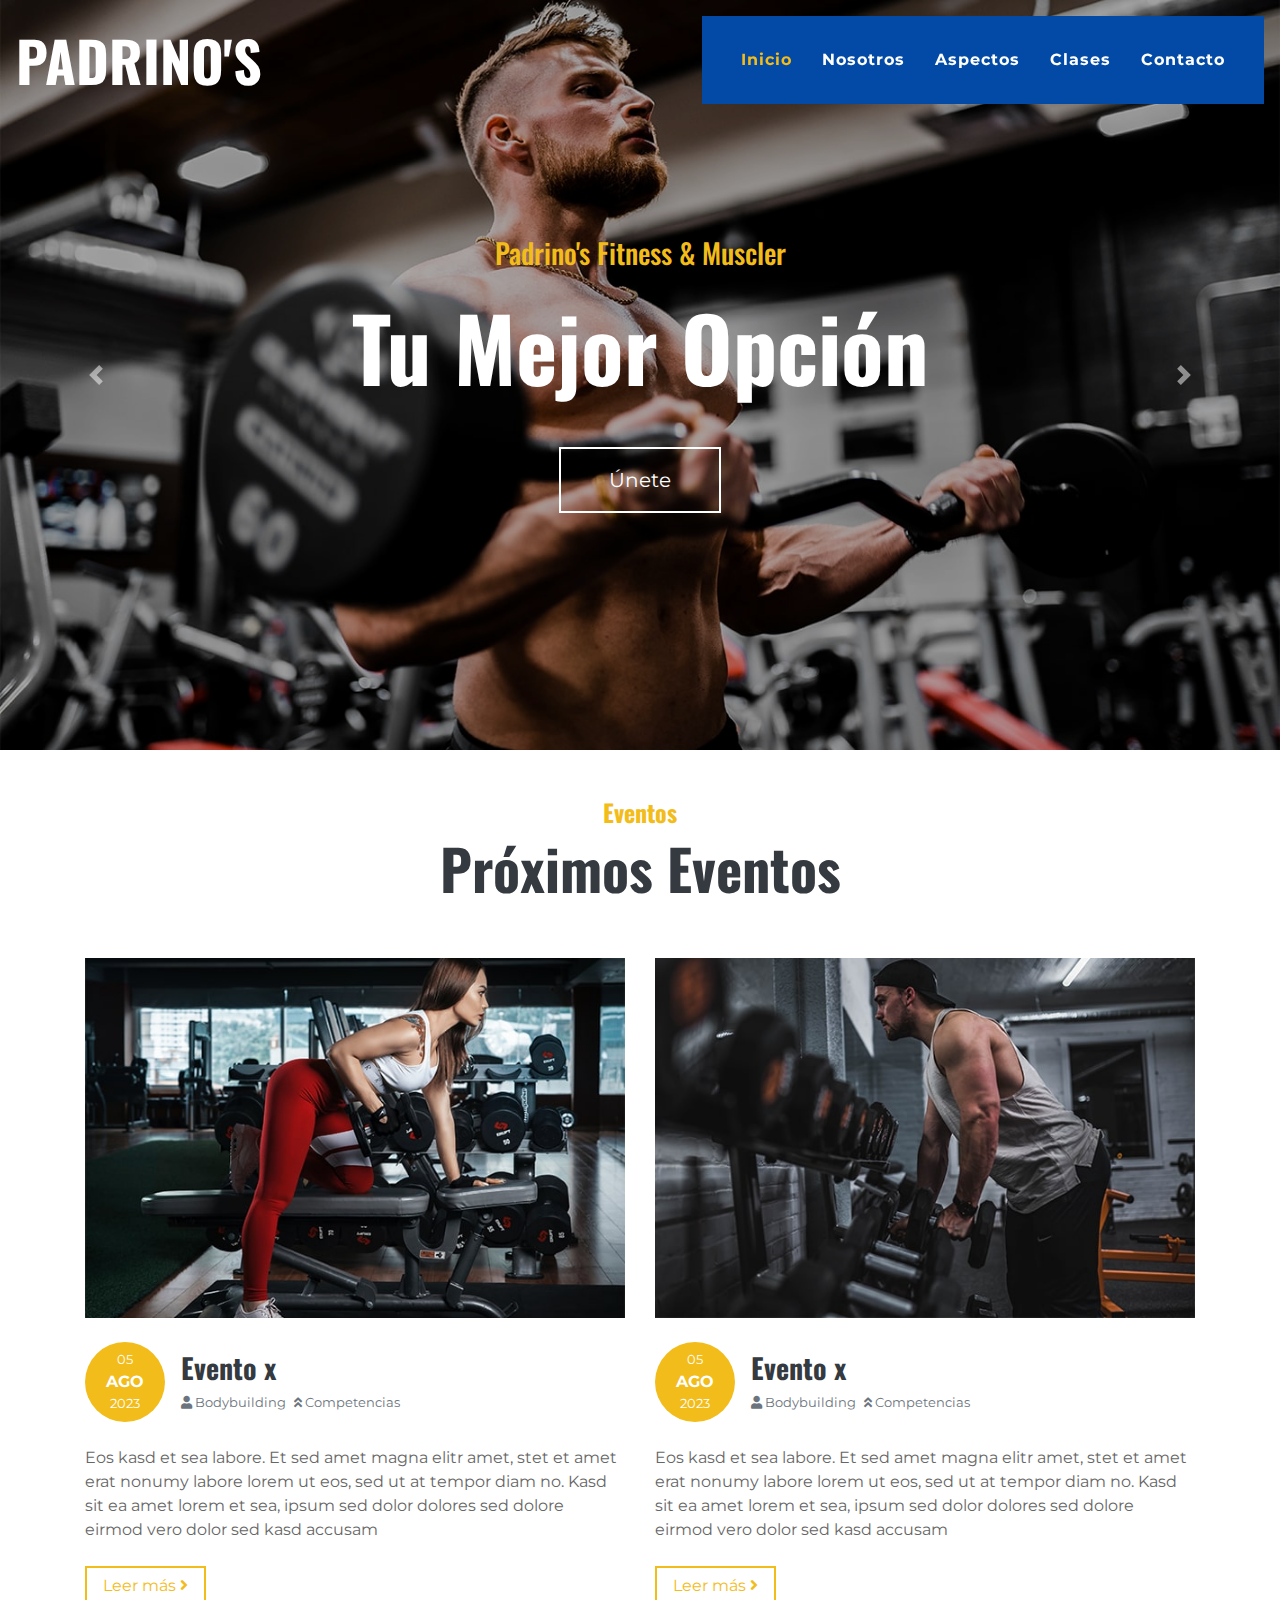
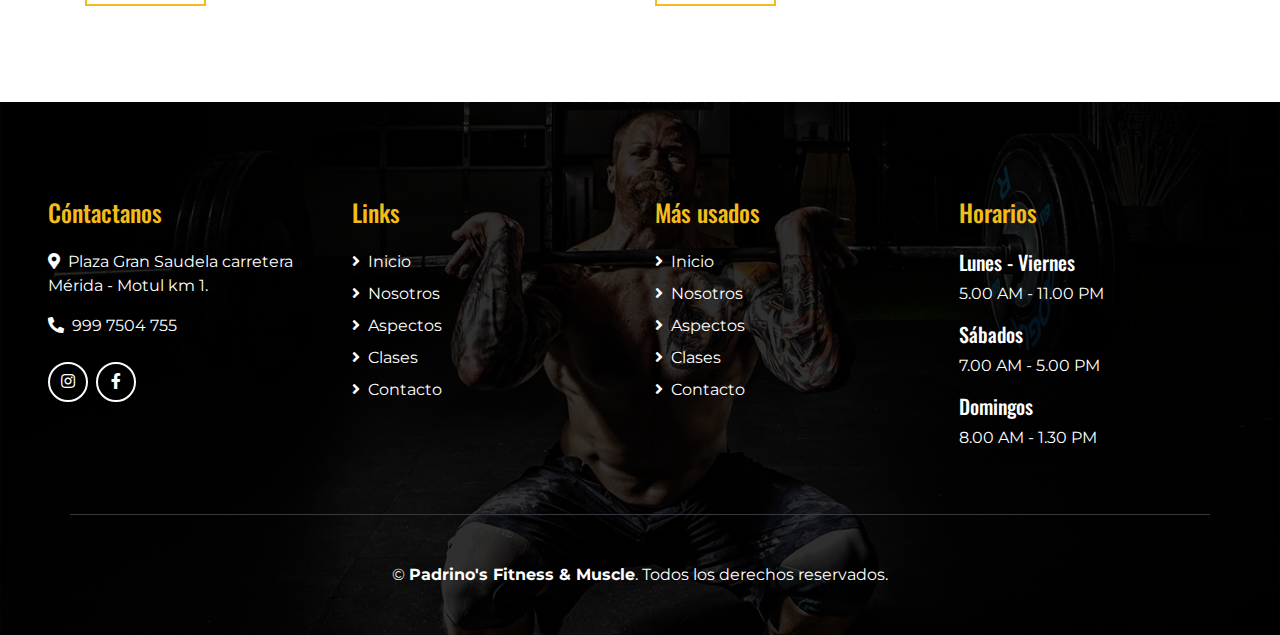
==== commit 26474b93: "final" ====
--- a/index.html
+++ b/index.html
@@ -1,5 +1,5 @@
 <!DOCTYPE html>
-<html lang="en">
+<html lang="es">
 
 <head>
     <meta charset="utf-8">
@@ -31,18 +31,11 @@
             </button>
             <div class="collapse navbar-collapse justify-content-between" id="navbarCollapse">
                 <div class="navbar-nav ml-auto p-4 bg-secondary">
-                    <a href="index.html" class="nav-item nav-link active">Home</a>
-                    <a href="about.html" class="nav-item nav-link">About Us</a>
-                    <a href="feature.html" class="nav-item nav-link">Our Features</a>
-                    <a href="class.html" class="nav-item nav-link">Classes</a>
-                    <div class="nav-item dropdown">
-                        <a href="#" class="nav-link dropdown-toggle" data-toggle="dropdown">Pages</a>
-                        <div class="dropdown-menu text-capitalize">
-                            <a href="blog.html" class="dropdown-item">Blog Grid</a>
-                            <a href="single.html" class="dropdown-item">Blog Detail</a>
-                        </div>
-                    </div>
-                    <a href="contact.html" class="nav-item nav-link">Contact</a>
+                    <a href="index.html" class="nav-item nav-link active">Inicio</a>
+                    <a href="about.html" class="nav-item nav-link">Nosotros</a>
+                    <a href="feature.html" class="nav-item nav-link">Aspectos</a>
+                    <a href="class.html" class="nav-item nav-link">Clases</a>
+                    <a href="contact.html" class="nav-item nav-link">Contacto</a>
                 </div>
             </div>
         </nav>
@@ -56,17 +49,17 @@
                 <div class="carousel-item active">
                     <img class="w-100" src="img/carousel-1.jpg" alt="Image">
                     <div class="carousel-caption d-flex flex-column align-items-center justify-content-center">
-                        <h3 class="text-primary text-capitalize m-0">Gym & Fitness Center</h3>
-                        <h2 class="display-2 m-0 mt-2 mt-md-4 text-white font-weight-bold text-capitalize">Best Gym In Town</h2>
-                        <a href="" class="btn btn-lg btn-outline-light mt-3 mt-md-5 py-md-3 px-md-5">Join Us Now</a>
+                        <h3 class="text-primary text-capitalize m-0">Padrino's Fitness & Muscler</h3>
+                        <h2 class="display-2 m-0 mt-2 mt-md-4 text-white font-weight-bold text-capitalize">Tu mejor opción</h2>
+                        <a href="contact.html" class="btn btn-lg btn-outline-light mt-3 mt-md-5 py-md-3 px-md-5">Únete</a>
                     </div>
                 </div>
                 <div class="carousel-item">
                     <img class="w-100" src="img/carousel-2.jpg" alt="Image">
                     <div class="carousel-caption d-flex flex-column align-items-center justify-content-center">
-                        <h3 class="text-primary text-capitalize m-0">Gym & Fitness Center</h3>
-                        <h2 class="display-2 m-0 mt-2 mt-md-4 text-white font-weight-bold text-capitalize">Get Body In Shape</h2>
-                        <a href="" class="btn btn-lg btn-outline-light mt-3 mt-md-5 py-md-3 px-md-5">Join Us Now</a>
+                        <h3 class="text-primary text-capitalize m-0">Padrino's Fitness & Muscler</h3>
+                        <h2 class="display-2 m-0 mt-2 mt-md-4 text-white font-weight-bold text-capitalize">Pon en forma tu cuerpo</h2>
+                        <a href="contact.html" class="btn btn-lg btn-outline-light mt-3 mt-md-5 py-md-3 px-md-5">Únete</a>
                     </div>
                 </div>
             </div>
@@ -80,681 +73,50 @@
     </div>
     <!-- Carousel End -->
 
-
-    <!-- Gym Class Start -->
-    <div class="container gym-class mb-5">
-        <div class="row px-3">
-            <div class="col-md-6 p-0">
-                <div class="gym-class-box d-flex flex-column align-items-end justify-content-center bg-primary text-right text-white py-5 px-5">
-                    <i class="flaticon-six-pack"></i>
-                    <h3 class="display-4 mb-3 text-white font-weight-bold">Body Building</h3>
-                    <p>
-                        Lorem justo tempor sit aliquyam invidunt, amet vero ea dolor ipsum ut diam sit dolores, dolor
-                        sit eos sea sanctus erat lorem nonumy sanctus takimata. Kasd amet sit sadipscing at..
-                    </p>
-                    <a href="" class="btn btn-lg btn-outline-light mt-4 px-4">Join Now</a>
-                </div>
-            </div>
-            <div class="col-md-6 p-0">
-                <div class="gym-class-box d-flex flex-column align-items-start justify-content-center bg-secondary text-left text-white py-5 px-5">
-                    <i class="flaticon-bodybuilding"></i>
-                    <h3 class="display-4 mb-3 text-white font-weight-bold">Muscle Building</h3>
-                    <p>
-                        Lorem justo tempor sit aliquyam invidunt, amet vero ea dolor ipsum ut diam sit dolores, dolor
-                        sit eos sea sanctus erat lorem nonumy sanctus takimata. Kasd amet sit sadipscing at..
-                    </p>
-                    <a href="" class="btn btn-lg btn-outline-light mt-4 px-4">Join Now</a>
-                </div>
-            </div>
-        </div>
-    </div>
-    <!-- Gym Class End -->
-
-
-    <!-- About Start -->
-    <div class="container py-5">
-        <div class="row align-items-center">
-            <div class="col-lg-6">
-                <img class="img-fluid mb-4 mb-lg-0" src="img/about.jpg" alt="Image">
-            </div>
-            <div class="col-lg-6">
-                <h2 class="display-4 font-weight-bold mb-4">10 Years Experience</h2>
-                <p>Labore vero lorem eos sed aliquy ipsum aliquy sed. Vero dolore dolore takima ipsum lorem rebum</p>
-                <div class="row py-2">
-                    <div class="col-sm-6">
-                        <i class="flaticon-barbell display-2 text-primary"></i>
-                        <h4 class="font-weight-bold">Certified GYM Center</h4>
-                        <p>Ipsum sanctu dolor ipsum dolore sit et kasd duo</p>
-                    </div>
-                    <div class="col-sm-6">
-                        <i class="flaticon-medal display-2 text-primary"></i>
-                        <h4 class="font-weight-bold">Award Winning</h4>
-                        <p>Ipsum sanctu dolor ipsum dolore sit et kasd duo</p>
-                    </div>
-                </div>
-                <a href="" class="btn btn-lg px-4 btn-outline-primary">Learn More</a>
-            </div>
-        </div>
-    </div>
-    <!-- About End -->
-
-
-    <!-- Features Start -->
-    <div class="container-fluid my-5">
-        <div class="row">
-            <div class="col-lg-4 p-0">
-                <div class="d-flex align-items-center bg-secondary text-white px-5" style="min-height: 300px;">
-                    <i class="flaticon-training display-3 text-primary mr-3"></i>
-                    <div class="">
-                        <h2 class="text-white mb-3">Progression</h2>
-                        <p>Lorem ipsum dolor sit amet, consectetur adipiscing elit. Sed eu suscipit orci velit id libero
-                        </p>
-                    </div>
-                </div>
-            </div>
-            <div class="col-lg-4 p-0">
-                <div class="d-flex align-items-center bg-primary text-white px-5" style="min-height: 300px;">
-                    <i class="flaticon-weightlifting display-3 text-secondary mr-3"></i>
-                    <div class="">
-                        <h2 class="text-white mb-3">Workout</h2>
-                        <p>Lorem ipsum dolor sit amet, consectetur adipiscing elit. Sed eu suscipit orci velit id libero
-                        </p>
-                    </div>
-                </div>
-            </div>
-            <div class="col-lg-4 p-0">
-                <div class="d-flex align-items-center bg-secondary text-white px-5" style="min-height: 300px;">
-                    <i class="flaticon-treadmill display-3 text-primary mr-3"></i>
-                    <div class="">
-                        <h2 class="text-white mb-3">Nutrition</h2>
-                        <p>Lorem ipsum dolor sit amet, consectetur adipiscing elit. Sed eu suscipit orci velit id libero
-                        </p>
-                    </div>
-                </div>
-            </div>
-        </div>
-    </div>
-    <!-- Features End -->
-
-
-    <!-- GYM Feature Start -->
-    <div class="container feature pt-5">
-        <div class="d-flex flex-column text-center mb-5">
-            <h4 class="text-primary font-weight-bold">Why Choose Us?</h4>
-            <h4 class="display-4 font-weight-bold">Benifits of Joining Our GYM</h4>
-        </div>
-        <div class="row">
-            <div class="col-md-6 mb-5">
-                <div class="row align-items-center">
-                    <div class="col-sm-5">
-                        <img class="img-fluid mb-3 mb-sm-0" src="img/feature-1.jpg" alt="Image">
-                        <i class="flaticon-barbell"></i>
-                    </div>
-                    <div class="col-sm-7">
-                        <h4 class="font-weight-bold">Videos Instruction</h4>
-                        <p>Sit lorem ipsum et diam elitr est dolor sed duo. Guberg sea et et lorem dolor sed est sit invidunt, dolore tempor diam ipsum takima  erat tempor</p>
-                    </div>
-                </div>
-            </div>
-            <div class="col-md-6 mb-5">
-                <div class="row align-items-center">
-                    <div class="col-sm-5">
-                        <img class="img-fluid mb-3 mb-sm-0" src="img/feature-2.jpg" alt="Image">
-                        <i class="flaticon-training"></i>
-                    </div>
-                    <div class="col-sm-7">
-                        <h4 class="font-weight-bold">Training Calendar</h4>
-                        <p>Sit lorem ipsum et diam elitr est dolor sed duo. Guberg sea et et lorem dolor sed est sit invidunt, dolore tempor diam ipsum takima  erat tempor</p>
-                    </div>
-                </div>
-            </div>
-            <div class="col-md-6 mb-5">
-                <div class="row align-items-center">
-                    <div class="col-sm-5">
-                        <img class="img-fluid mb-3 mb-sm-0" src="img/feature-3.jpg" alt="Image">
-                        <i class="flaticon-trends"></i>
-                    </div>
-                    <div class="col-sm-7">
-                        <h4 class="font-weight-bold">Free Apps & WiFi</h4>
-                        <p>Sit lorem ipsum et diam elitr est dolor sed duo. Guberg sea et et lorem dolor sed est sit invidunt, dolore tempor diam ipsum takima  erat tempor</p>
-                    </div>
-                </div>
-            </div>
-            <div class="col-md-6 mb-5">
-                <div class="row align-items-center">
-                    <div class="col-sm-5">
-                        <img class="img-fluid mb-3 mb-sm-0" src="img/feature-4.jpg" alt="Image">
-                        <i class="flaticon-support"></i>
-                    </div>
-                    <div class="col-sm-7">
-                        <h4 class="font-weight-bold">Community Support</h4>
-                        <p>Sit lorem ipsum et diam elitr est dolor sed duo. Guberg sea et et lorem dolor sed est sit invidunt, dolore tempor diam ipsum takima  erat tempor</p>
-                    </div>
-                </div>
-            </div>
-        </div>
-    </div>
-    <!-- GYM Feature End -->
-
-
-    <!-- Subscribe Start -->
-    <div class="subscribe container-fluid my-5 py-5 text-center">
-        <h4 class="display-4 text-white font-weight-bold mt-5 mb-3">Subscribe Our Newsletter</h4>
-        <p class="text-white mb-4">Subscribe and get Our latest article in your inbox</p>
-        <form class="form-inline justify-content-center mb-5">
-            <div class="input-group">
-                <input type="text" class="form-control-lg" placeholder="Your Email">
-                <div class="input-group-append">
-                    <button class="btn btn-primary" type="submit">Subscribe</button>
-                </div>
-            </div>
-        </form>
-    </div>
-    <!-- Subscribe End -->
-
-
-    <!-- Class Timetable Start -->
-    <div class="container gym-feature py-5">
-        <div class="d-flex flex-column text-center mb-5">
-            <h4 class="text-primary font-weight-bold">Class Timetable</h4>
-            <h4 class="display-4 font-weight-bold">Working Hours and Class Time</h4>
-        </div>
-        <div class="tab-class">
-            <ul class="nav nav-pills justify-content-center mb-4">
-                <li class="nav-item">
-                    <a class="nav-link active" data-toggle="pill" href="#class-all">All Classes</a>
-                </li>
-                <li class="nav-item">
-                    <a class="nav-link" data-toggle="pill" href="#class-cardio">Cardio</a>
-                </li>
-                <li class="nav-item">
-                    <a class="nav-link" data-toggle="pill" href="#class-crossfit">Crossfit</a>
-                </li>
-                <li class="nav-item">
-                    <a class="nav-link" data-toggle="pill" href="#class-powerlifting">Powerlifting</a>
-                </li>
-            </ul>
-            <div class="tab-content">
-                <div id="class-all" class="container tab-pane p-0 active">
-                    <div class="table-responsive">
-                        <table class="table table-bordered table-lg m-0">
-                            <thead class="bg-secondary text-white text-center">
-                                <tr>
-                                    <th>Time</th>
-                                    <th>Monday</th>
-                                    <th>Tuesday</th>
-                                    <th>Wednesday</th>
-                                    <th>Thursday</th>
-                                    <th>Friday</th>
-                                    <th>Saturday</th>
-                                    <th>Sunday</th>
-                                </tr>
-                            </thead>
-                            <tbody class="text-center">
-                                <tr>
-                                    <th class="bg-secondary text-white align-middle">6.00am - 8.00am</th>
-                                    <td><h5>Cardio</h5>John Deo</td>
-                                    <td></td>
-                                    <td><h5>Crossfit</h5>Adam Phillips</td>
-                                    <td></td>
-                                    <td><h5>Power Lifting</h5>James Alien</td>
-                                    <td></td>
-                                    <td><h5>Cardio</h5>John Deo</td>
-                                </tr>
-                                <tr>
-                                    <th class="bg-secondary text-white align-middle">10.00am - 12.00am</th>
-                                    <td></td>
-                                    <td><h5>Power Lifting</h5>James Alien</td>
-                                    <td></td>
-                                    <td><h5>Cardio</h5>John Deo</td>
-                                    <td></td>
-                                    <td><h5>Crossfit</h5>Adam Phillips</td>
-                                    <td></td>
-                                </tr>
-                                <tr>
-                                    <th class="bg-secondary text-white align-middle">5.00pm - 7.00pm</th>
-                                    <td><h5>Crossfit</h5>Adam Phillips</td>
-                                    <td></td>
-                                    <td><h5>Power Lifting</h5>James Alien</td>
-                                    <td></td>
-                                    <td><h5>Cardio</h5>John Deo</td>
-                                    <td></td>
-                                    <td><h5>Crossfit</h5>Adam Phillips</td>
-                                </tr>
-                                <tr>
-                                    <th class="bg-secondary text-white align-middle">7.00pm - 9.00pm</th>
-                                    <td></td>
-                                    <td><h5>Cardio</h5>John Deo</td>
-                                    <td></td>
-                                    <td><h5>Crossfit</h5>Adam Phillips</td>
-                                    <td></td>
-                                    <td><h5>Power Lifting</h5>James Alien</td>
-                                    <td></td>
-                                </tr>
-                            </tbody>
-                        </table>
-                    </div>
-                </div>
-                <div id="class-cardio" class="container tab-pane fade p-0">
-                    <div class="table-responsive">
-                        <table class="table table-bordered table-lg m-0">
-                            <thead class="bg-secondary text-white text-center">
-                                <tr>
-                                    <th>Time</th>
-                                    <th>Monday</th>
-                                    <th>Tuesday</th>
-                                    <th>Wednesday</th>
-                                    <th>Thursday</th>
-                                    <th>Friday</th>
-                                    <th>Saturday</th>
-                                    <th>Sunday</th>
-                                </tr>
-                            </thead>
-                            <tbody class="text-center">
-                                <tr>
-                                    <th class="bg-secondary text-white align-middle">6.00am - 8.00am</th>
-                                    <td class="bg-primary text-white"><h5 class="text-white">Cardio</h5>John Deo</td>
-                                    <td></td>
-                                    <td><h5>Crossfit</h5>Adam Phillips</td>
-                                    <td></td>
-                                    <td><h5>Power Lifting</h5>James Alien</td>
-                                    <td></td>
-                                    <td class="bg-primary text-white"><h5 class="text-white">Cardio</h5>John Deo</td>
-                                </tr>
-                                <tr>
-                                    <th class="bg-secondary text-white align-middle">10.00am - 12.00am</th>
-                                    <td></td>
-                                    <td><h5>Power Lifting</h5>James Alien</td>
-                                    <td></td>
-                                    <td class="bg-primary text-white"><h5 class="text-white">Cardio</h5>John Deo</td>
-                                    <td></td>
-                                    <td><h5>Crossfit</h5>Adam Phillips</td>
-                                    <td></td> 
-                                </tr>
-                                <tr>
-                                    <th class="bg-secondary text-white align-middle">5.00pm - 7.00pm</th>
-                                    <td><h5>Crossfit</h5>Adam Phillips</td>
-                                    <td></td>
-                                    <td><h5>Power Lifting</h5>James Alien</td>
-                                    <td></td>
-                                    <td class="bg-primary text-white"><h5 class="text-white">Cardio</h5>John Deo</td>
-                                    <td></td>
-                                    <td><h5>Crossfit</h5>Adam Phillips</td>
-                                </tr>
-                                <tr>
-                                    <th class="bg-secondary text-white align-middle">7.00pm - 9.00pm</th>
-                                    <td></td>
-                                    <td class="bg-primary text-white"><h5 class="text-white">Cardio</h5>John Deo</td>
-                                    <td></td>
-                                    <td><h5>Crossfit</h5>Adam Phillips</td>
-                                    <td></td>
-                                    <td><h5>Power Lifting</h5>James Alien</td>
-                                    <td></td>
-                                </tr>
-                            </tbody>
-                        </table>
-                    </div>
-                </div>
-                <div id="class-crossfit" class="container tab-pane fade p-0">
-                    <div class="table-responsive">
-                        <table class="table table-bordered table-lg m-0">
-                            <thead class="bg-secondary text-white text-center">
-                                <tr>
-                                    <th>Time</th>
-                                    <th>Monday</th>
-                                    <th>Tuesday</th>
-                                    <th>Wednesday</th>
-                                    <th>Thursday</th>
-                                    <th>Friday</th>
-                                    <th>Saturday</th>
-                                    <th>Sunday</th>
-                                </tr>
-                            </thead>
-                            <tbody class="text-center">
-                                <tr>
-                                    <th class="bg-secondary text-white align-middle">6.00am - 8.00am</th>
-                                    <td><h5>Cardio</h5>John Deo</td>
-                                    <td></td>
-                                    <td class="bg-primary text-white"><h5 class="text-white">Crossfit</h5>Adam Phillips</td>
-                                    <td></td>
-                                    <td><h5>Power Lifting</h5>James Alien</td>
-                                    <td></td>
-                                    <td><h5>Cardio</h5>John Deo</td>
-                                </tr>
-                                <tr>
-                                    <th class="bg-secondary text-white align-middle">10.00am - 12.00am</th>
-                                    <td></td>
-                                    <td><h5>Power Lifting</h5>James Alien</td>
-                                    <td></td>
-                                    <td><h5>Cardio</h5>John Deo</td>
-                                    <td></td>
-                                    <td class="bg-primary text-white"><h5 class="text-white">Crossfit</h5>Adam Phillips</td>
-                                    <td></td> 
-                                </tr>
-                                <tr>
-                                    <th class="bg-secondary text-white align-middle">5.00pm - 7.00pm</th>
-                                    <td class="bg-primary text-white"><h5 class="text-white">Crossfit</h5>Adam Phillips</td>
-                                    <td></td>
-                                    <td><h5>Power Lifting</h5>James Alien</td>
-                                    <td></td>
-                                    <td><h5>Cardio</h5>John Deo</td>
-                                    <td></td>
-                                    <td class="bg-primary text-white"><h5 class="text-white">Crossfit</h5>Adam Phillips</td>
-                                </tr>
-                                <tr>
-                                    <th class="bg-secondary text-white align-middle">7.00pm - 9.00pm</th>
-                                    <td></td>
-                                    <td><h5>Cardio</h5>John Deo</td>
-                                    <td></td>
-                                    <td class="bg-primary text-white"><h5 class="text-white">Crossfit</h5>Adam Phillips</td>
-                                    <td></td>
-                                    <td><h5>Power Lifting</h5>James Alien</td>
-                                    <td></td>
-                                </tr>
-                            </tbody>
-                        </table>
-                    </div>
-                </div>
-                <div id="class-powerlifting" class="container tab-pane fade p-0">
-                    <div class="table-responsive">
-                        <table class="table table-bordered table-lg m-0">
-                            <thead class="bg-secondary text-white text-center">
-                                <tr>
-                                    <th>Time</th>
-                                    <th>Monday</th>
-                                    <th>Tuesday</th>
-                                    <th>Wednesday</th>
-                                    <th>Thursday</th>
-                                    <th>Friday</th>
-                                    <th>Saturday</th>
-                                    <th>Sunday</th>
-                                </tr>
-                            </thead>
-                            <tbody class="text-center">
-                                <tr>
-                                    <th class="bg-secondary text-white align-middle">6.00am - 8.00am</th>
-                                    <td><h5>Cardio</h5>John Deo</td>
-                                    <td></td>
-                                    <td><h5>Crossfit</h5>Adam Phillips</td>
-                                    <td></td>
-                                    <td class="bg-primary text-white"><h5 class="text-white">Power Lifting</h5>James Alien</td>
-                                    <td></td>
-                                    <td><h5>Cardio</h5>John Deo</td>
-                                </tr>
-                                <tr>
-                                    <th class="bg-secondary text-white align-middle">10.00am - 12.00am</th>
-                                    <td></td>
-                                    <td class="bg-primary text-white"><h5 class="text-white">Power Lifting</h5>James Alien</td>
-                                    <td></td>
-                                    <td><h5>Cardio</h5>John Deo</td>
-                                    <td></td>
-                                    <td><h5>Crossfit</h5>Adam Phillips</td>
-                                    <td></td> 
-                                </tr>
-                                <tr>
-                                    <th class="bg-secondary text-white align-middle">5.00pm - 7.00pm</th>
-                                    <td><h5>Crossfit</h5>Adam Phillips</td>
-                                    <td></td>
-                                    <td class="bg-primary text-white"><h5 class="text-white">Power Lifting</h5>James Alien</td>
-                                    <td></td>
-                                    <td><h5>Cardio</h5>John Deo</td>
-                                    <td></td>
-                                    <td><h5>Crossfit</h5>Adam Phillips</td>
-                                </tr>
-                                <tr>
-                                    <th class="bg-secondary text-white align-middle">7.00pm - 9.00pm</th>
-                                    <td></td>
-                                    <td><h5>Cardio</h5>John Deo</td>
-                                    <td></td>
-                                    <td><h5>Crossfit</h5>Adam Phillips</td>
-                                    <td></td>
-                                    <td class="bg-primary text-white"><h5 class="text-white">Power Lifting</h5>James Alien</td>
-                                    <td></td>
-                                </tr>
-                            </tbody>
-                        </table>
-                    </div>
-                </div>
-            </div>
-        </div>
-    </div>
-    <!-- Class Timetable End -->
-
-
-    <!-- BMI Calculation Start -->
-    <div class="container-fluid position-relative bmi my-5">
-        <div class="container">
-            <div class="row px-3 align-items-center">
-                <div class="col-md-6">
-                    <div class="pr-md-3 d-none d-md-block">
-                        <h4 class="text-primary">Body Mass Index </h4>
-                        <h4 class="display-4 text-white font-weight-bold mb-4">Whate is BMI?</h4>
-                        <p class="m-0 text-white">Vero elitr lorem magna justo magna justo at justo est ipsum sed clita lorem dolor ipsum sed. Lorem sea lorem vero. Sanct dolor clita clita rebum kasd magna erat diam</p>
-                    </div>
-                </div>
-                <div class="col-md-6 bg-secondary py-5">
-                    <div class="py-5 px-3">
-                        <h1 class="mb-4 text-white">Calculate your BMI</h1>
-                        <form>
-                            <div class="form-row">
-                                <div class="col form-group">
-                                    <input type="text" class="form-control form-control-lg bg-dark text-white" placeholder="Weight (KG)">
-                                </div>
-                                <div class="col form-group">
-                                    <input type="text" class="form-control form-control-lg bg-dark text-white" placeholder="Height (CM)">
-                                </div>
-                            </div>
-                            <div class="form-row">
-                                <div class="col form-group">
-                                    <input type="text" class="form-control form-control-lg bg-dark text-white" placeholder="Age">
-                                </div>
-                                <div class="col form-group">
-                                    <select class="custom-select custom-select-lg bg-dark text-muted">
-                                        <option>Gender</option>
-                                        <option>Mal</option>
-                                        <option>Female</option>
-                                    </select>
-                                </div>
-                            </div>
-                            <div class="form-row">
-                                <div class="col">
-                                    <input type="button" class="btn btn-lg btn-block btn-dark border-light"
-                                        value="Calculate Now">
-                                </div>
-                            </div>
-                        </form>
-                    </div>
-                </div>
-            </div>
-        </div>
-    </div>
-    <!-- BMI Calculation End -->
-
-
-    <!-- Team Start -->
-    <div class="container pt-5 team">
-        <div class="d-flex flex-column text-center mb-5">
-            <h4 class="text-primary font-weight-bold">Our Trainers</h4>
-            <h4 class="display-4 font-weight-bold">Meet Our Expert Trainers</h4>
-        </div>
-        <div class="row">
-            <div class="col-lg-3 col-md-6 mb-5">
-                <div class="card border-0 bg-secondary text-center text-white">
-                    <img class="card-img-top" src="img/team-1.jpg" alt="">
-                    <div class="card-social d-flex align-items-center justify-content-center">
-                        <a class="btn btn-outline-light rounded-circle text-center mr-2 px-0" style="width: 40px; height: 40px;" href="#"><i class="fab fa-twitter"></i></a>
-                        <a class="btn btn-outline-light rounded-circle text-center mr-2 px-0" style="width: 40px; height: 40px;" href="#"><i class="fab fa-facebook-f"></i></a>
-                        <a class="btn btn-outline-light rounded-circle text-center mr-2 px-0" style="width: 40px; height: 40px;" href="#"><i class="fab fa-linkedin-in"></i></a>
-                        <a class="btn btn-outline-light rounded-circle text-center mr-2 px-0" style="width: 40px; height: 40px;" href="#"><i class="fab fa-instagram"></i></a>
-                    </div>
-                    <div class="card-body bg-secondary">
-                        <h4 class="card-title text-primary">Trainer Name</h4>
-                        <p class="card-text">Trainer</p>
-                    </div>
-                </div>
-            </div>
-            <div class="col-lg-3 col-md-6 mb-5">
-                <div class="card border-0 bg-secondary text-center text-white">
-                    <img class="card-img-top" src="img/team-2.jpg" alt="">
-                    <div class="card-social d-flex align-items-center justify-content-center">
-                        <a class="btn btn-outline-light rounded-circle text-center mr-2 px-0" style="width: 40px; height: 40px;" href="#"><i class="fab fa-twitter"></i></a>
-                        <a class="btn btn-outline-light rounded-circle text-center mr-2 px-0" style="width: 40px; height: 40px;" href="#"><i class="fab fa-facebook-f"></i></a>
-                        <a class="btn btn-outline-light rounded-circle text-center mr-2 px-0" style="width: 40px; height: 40px;" href="#"><i class="fab fa-linkedin-in"></i></a>
-                        <a class="btn btn-outline-light rounded-circle text-center mr-2 px-0" style="width: 40px; height: 40px;" href="#"><i class="fab fa-instagram"></i></a>
-                    </div>
-                    <div class="card-body bg-secondary">
-                        <h4 class="card-title text-primary">Trainer Name</h4>
-                        <p class="card-text">Trainer</p>
-                    </div>
-                </div>
-            </div>
-            <div class="col-lg-3 col-md-6 mb-5">
-                <div class="card border-0 bg-secondary text-center text-white">
-                    <img class="card-img-top" src="img/team-3.jpg" alt="">
-                    <div class="card-social d-flex align-items-center justify-content-center">
-                        <a class="btn btn-outline-light rounded-circle text-center mr-2 px-0" style="width: 40px; height: 40px;" href="#"><i class="fab fa-twitter"></i></a>
-                        <a class="btn btn-outline-light rounded-circle text-center mr-2 px-0" style="width: 40px; height: 40px;" href="#"><i class="fab fa-facebook-f"></i></a>
-                        <a class="btn btn-outline-light rounded-circle text-center mr-2 px-0" style="width: 40px; height: 40px;" href="#"><i class="fab fa-linkedin-in"></i></a>
-                        <a class="btn btn-outline-light rounded-circle text-center mr-2 px-0" style="width: 40px; height: 40px;" href="#"><i class="fab fa-instagram"></i></a>
-                    </div>
-                    <div class="card-body bg-secondary">
-                        <h4 class="card-title text-primary">Trainer Name</h4>
-                        <p class="card-text">Trainer</p>
-                    </div>
-                </div>
-            </div>
-            <div class="col-lg-3 col-md-6 mb-5">
-                <div class="card border-0 bg-secondary text-center text-white">
-                    <img class="card-img-top" src="img/team-4.jpg" alt="">
-                    <div class="card-social d-flex align-items-center justify-content-center">
-                        <a class="btn btn-outline-light rounded-circle text-center mr-2 px-0" style="width: 40px; height: 40px;" href="#"><i class="fab fa-twitter"></i></a>
-                        <a class="btn btn-outline-light rounded-circle text-center mr-2 px-0" style="width: 40px; height: 40px;" href="#"><i class="fab fa-facebook-f"></i></a>
-                        <a class="btn btn-outline-light rounded-circle text-center mr-2 px-0" style="width: 40px; height: 40px;" href="#"><i class="fab fa-linkedin-in"></i></a>
-                        <a class="btn btn-outline-light rounded-circle text-center mr-2 px-0" style="width: 40px; height: 40px;" href="#"><i class="fab fa-instagram"></i></a>
-                    </div>
-                    <div class="card-body bg-secondary">
-                        <h4 class="card-title text-primary">Trainer Name</h4>
-                        <p class="card-text">Trainer</p>
-                    </div>
-                </div>
-            </div>
-        </div>
-    </div>
-    <!-- Team End -->
-
-
-    <!-- Testimonial Start -->
-    <div class="container-fluid position-relative testimonial my-5">
-        <div class="container">
-            <div class="row px-3 align-items-center">
-                <div class="col-md-6 bg-secondary">
-                    <div class="d-flex align-items-center px-3" style="min-height: 450px;">
-                        <div id="carouselId" class="carousel slide" data-ride="carousel">
-                            <ol class="carousel-indicators">
-                                <li data-target="#carouselId" data-slide-to="0" class="active"></li>
-                                <li data-target="#carouselId" data-slide-to="1"></li>
-                                <li data-target="#carouselId" data-slide-to="2"></li>
-                            </ol>
-                            <div class="carousel-inner" role="listbox">
-                                <div class="carousel-item active">
-                                    <div class="d-flex align-items-center mb-4 text-white">
-                                        <img width="80" height="80" class="rounded-circle bg-dark p-2" src="img/testimonial-1.jpg" alt="Image">
-                                        <div class="pl-4">
-                                            <h4 class="text-primary">Client Name</h4>
-                                            <p class="m-0">Profession</p>
-                                        </div>
-                                    </div>
-                                    <div class="testimonial-text position-relative border bg-dark text-white mb-5 p-4">
-                                        Sed ea amet kasd elitr stet nonumy, stet rebum et ipsum est duo elitr eirmod clita lorem. Dolores tempor voluptua ipsum sanctus clita
-                                    </div>
-                                </div>
-                                <div class="carousel-item">
-                                    <div class="d-flex align-items-center mb-4 text-white">
-                                        <img width="80" height="80" class="rounded-circle bg-dark p-2" src="img/testimonial-2.jpg" alt="Image">
-                                        <div class="pl-4">
-                                            <h4 class="text-primary">Client Name</h4>
-                                            <p class="m-0">Profession</p>
-                                        </div>
-                                    </div>
-                                    <div class="testimonial-text position-relative border bg-dark text-white mb-5 p-4">
-                                        Sed ea amet kasd elitr stet nonumy, stet rebum et ipsum est duo elitr eirmod clita lorem. Dolores tempor voluptua ipsum sanctus clita
-                                    </div>
-                                </div>
-                                <div class="carousel-item">
-                                    <div class="d-flex align-items-center mb-4 text-white">
-                                        <img width="80" height="80" class="rounded-circle bg-dark p-2" src="img/testimonial-3.jpg" alt="Image">
-                                        <div class="pl-4">
-                                            <h4 class="text-primary">Client Name</h4>
-                                            <p class="m-0">Profession</p>
-                                        </div>
-                                    </div>
-                                    <div class="testimonial-text position-relative border bg-dark text-white mb-5 p-4">
-                                        Sed ea amet kasd elitr stet nonumy, stet rebum et ipsum est duo elitr eirmod clita lorem. Dolores tempor voluptua ipsum sanctus clita
-                                    </div>
-                                </div>
-                            </div>
-                        </div>
-                    </div>
-                </div>
-                <div class="col-md-6">
-                    <div class="pl-md-3 d-none d-md-block">
-                        <h4 class="text-primary">Testimonial</h4>
-                        <h4 class="display-4 mb-4 text-white font-weight-bold">What Our Clients Say?</h4>
-                        <p class="m-0 text-white">Vero elitr lorem magna justo magna justo at justo est ipsum sed clita lorem dolor ipsum sed. Lorem sea lorem vero. Sanct dolor clita clita rebum kasd magna erat diam</p>
-                    </div>
-                </div>
-            </div>
-        </div>
-    </div>
-    <!-- Testimonial End -->
-
-
     <!-- Blog Start -->
     <div class="container pt-5">
         <div class="d-flex flex-column text-center mb-5">
-            <h4 class="text-primary font-weight-bold">Our Blog</h4>
-            <h4 class="display-4 font-weight-bold">Latest Article From Blog</h4>
+            <h4 class="text-primary font-weight-bold">Eventos</h4>
+            <h4 class="display-4 font-weight-bold">Próximos Eventos</h4>
         </div>
         <div class="row">
             <div class="col-lg-6 mb-5 blog-item">
                 <img class="img-fluid mb-4" src="img/blog-1.jpg" alt="Image">
                 <div class="d-flex align-items-center mb-4">
                     <div class="d-flex flex-column align-items-center justify-content-center rounded-circle bg-primary text-white" style="width: 80px; height: 80px;">
-                        <small>01</small>
-                        <strong class="text-uppercase m-0 text-white">Jan</strong>
-                        <small>2045</small>
+                        <small>05</small>
+                        <strong class="text-uppercase m-0 text-white">Ago</strong>
+                        <small>2023</small>
                     </div>
                     <div class="pl-3">
-                        <h3 class="font-weight-bold">Lorem ipsum dolor sit amet</h3>
+                        <h3 class="font-weight-bold">Evento x</h3>
                         <div class="d-flex">
-                            <small class="mr-2 text-muted"><i class="fa fa-user"></i> Admin</small>
-                            <small class="mr-2 text-muted"><i class="fa fa-folder"></i> Web Design</small>
-                            <small class="mr-2 text-muted"><i class="fa fa-comments"></i> 15 Comments</small>
+                            <small class="mr-2 text-muted"><i class="fa fa-user"></i> Bodybuilding</small>
+                            <small class="mr-2 text-muted"><i class="fa fa-angle-double-up"></i> Competencias</small>
                         </div>
                     </div>
                 </div>
                 <p>Eos kasd et sea labore. Et sed amet magna elitr amet, stet et amet erat nonumy labore lorem ut eos, sed ut at tempor diam no. Kasd sit ea amet lorem et sea, ipsum sed dolor dolores sed dolore eirmod vero dolor sed kasd accusam</p>
-                <a class="btn btn-outline-primary mt-2 px-3" href="">Read More <i class="fa fa-angle-right"></i></a>
+                <a class="btn btn-outline-primary mt-2 px-3" href="">Leer más <i class="fa fa-angle-right"></i></a>
             </div>
             <div class="col-lg-6 mb-5 blog-item">
                 <img class="img-fluid mb-4" src="img/blog-2.jpg" alt="Image">
                 <div class="d-flex align-items-center mb-4">
                     <div class="d-flex flex-column align-items-center justify-content-center rounded-circle bg-primary text-white" style="width: 80px; height: 80px;">
-                        <small>01</small>
-                        <strong class="text-uppercase m-0 text-white">Jan</strong>
-                        <small>2045</small>
+                        <small>05</small>
+                        <strong class="text-uppercase m-0 text-white">Ago</strong>
+                        <small>2023</small>
                     </div>
                     <div class="pl-3">
-                        <h3 class="font-weight-bold">Lorem ipsum dolor sit amet</h3>
+                        <h3 class="font-weight-bold">Evento x</h3>
                         <div class="d-flex">
-                            <small class="mr-2 text-muted"><i class="fa fa-user"></i> Admin</small>
-                            <small class="mr-2 text-muted"><i class="fa fa-folder"></i> Web Design</small>
-                            <small class="mr-2 text-muted"><i class="fa fa-comments"></i> 15 Comments</small>
+                            <small class="mr-2 text-muted"><i class="fa fa-user"></i> Bodybuilding</small>
+                            <small class="mr-2 text-muted"><i class="fa fa-angle-double-up"></i> Competencias</small>
                         </div>
                     </div>
                 </div>
                 <p>Eos kasd et sea labore. Et sed amet magna elitr amet, stet et amet erat nonumy labore lorem ut eos, sed ut at tempor diam no. Kasd sit ea amet lorem et sea, ipsum sed dolor dolores sed dolore eirmod vero dolor sed kasd accusam</p>
-                <a class="btn btn-outline-primary mt-2 px-3" href="">Read More <i class="fa fa-angle-right"></i></a>
+                <a class="btn btn-outline-primary mt-2 px-3" href="">Leer más <i class="fa fa-angle-right"></i></a>
             </div>
         </div>
     </div>
@@ -765,49 +127,47 @@
     <div class="footer container-fluid mt-5 py-5 px-sm-3 px-md-5 text-white">
         <div class="row pt-5">
             <div class="col-lg-3 col-md-6 mb-5">
-                <h4 class="text-primary mb-4">Get In Touch</h4>
-                <p><i class="fa fa-map-marker-alt mr-2"></i>123 Street, New York, USA</p>
-                <p><i class="fa fa-phone-alt mr-2"></i>+012 345 67890</p>
-                <p><i class="fa fa-envelope mr-2"></i>info@example.com</p>
+                <h4 class="text-primary mb-4">Cóntactanos</h4>
+                <p><i class="fa fa-map-marker-alt mr-2"></i>Plaza Gran Saudela carretera Mérida - Motul km 1.</p>
+                <p><i class="fa fa-phone-alt mr-2"></i>999 7504 755</p>
                 <div class="d-flex justify-content-start mt-4">
-                    <a class="btn btn-outline-light rounded-circle text-center mr-2 px-0" style="width: 40px; height: 40px;" href="#"><i class="fab fa-twitter"></i></a>
-                    <a class="btn btn-outline-light rounded-circle text-center mr-2 px-0" style="width: 40px; height: 40px;" href="#"><i class="fab fa-facebook-f"></i></a>
-                    <a class="btn btn-outline-light rounded-circle text-center mr-2 px-0" style="width: 40px; height: 40px;" href="#"><i class="fab fa-linkedin-in"></i></a>
-                    <a class="btn btn-outline-light rounded-circle text-center mr-2 px-0" style="width: 40px; height: 40px;" href="#"><i class="fab fa-instagram"></i></a>
+                    <a class="btn btn-outline-light rounded-circle text-center mr-2 px-0" style="width: 40px; height: 40px;" href="https://www.instagram.com/padrinosfitnessandmuscle/?hl=es"><i class="fab fa-instagram"></i></a>
+                    <a class="btn btn-outline-light rounded-circle text-center mr-2 px-0" style="width: 40px; height: 40px;" href="https://www.facebook.com/padrinosgym"><i class="fab fa-facebook-f"></i></a>
                 </div>
             </div>
             <div class="col-lg-3 col-md-6 mb-5">
-                <h4 class="text-primary mb-4">Quick Links</h4>
+                <h4 class="text-primary mb-4">Links</h4>
                 <div class="d-flex flex-column justify-content-start">
-                    <a class="text-white mb-2" href="#"><i class="fa fa-angle-right mr-2"></i>Home</a>
-                    <a class="text-white mb-2" href="#"><i class="fa fa-angle-right mr-2"></i>About Us</a>
-                    <a class="text-white mb-2" href="#"><i class="fa fa-angle-right mr-2"></i>Our Features</a>
-                    <a class="text-white mb-2" href="#"><i class="fa fa-angle-right mr-2"></i>Classes</a>
-                    <a class="text-white" href="#"><i class="fa fa-angle-right mr-2"></i>Contact Us</a>
+                    <a class="text-white mb-2" href="index.html"><i class="fa fa-angle-right mr-2"></i>Inicio</a>
+                    <a class="text-white mb-2" href="about.html"><i class="fa fa-angle-right mr-2"></i>Nosotros</a>
+                    <a class="text-white mb-2" href="feature.html"><i class="fa fa-angle-right mr-2"></i>Aspectos</a>
+                    <a class="text-white mb-2" href="class.html"><i class="fa fa-angle-right mr-2"></i>Clases</a>
+                    <a class="text-white" href="contact.html"><i class="fa fa-angle-right mr-2"></i>Contacto</a>
                 </div>
             </div>
             <div class="col-lg-3 col-md-6 mb-5">
-                <h4 class="text-primary mb-4">Popular Links</h4>
+                <h4 class="text-primary mb-4">Más usados</h4>
                 <div class="d-flex flex-column justify-content-start">
-                    <a class="text-white mb-2" href="#"><i class="fa fa-angle-right mr-2"></i>Home</a>
-                    <a class="text-white mb-2" href="#"><i class="fa fa-angle-right mr-2"></i>About Us</a>
-                    <a class="text-white mb-2" href="#"><i class="fa fa-angle-right mr-2"></i>Our Features</a>
-                    <a class="text-white mb-2" href="#"><i class="fa fa-angle-right mr-2"></i>Classes</a>
-                    <a class="text-white" href="#"><i class="fa fa-angle-right mr-2"></i>Contact Us</a>
+                    <a class="text-white mb-2" href="index.html"><i class="fa fa-angle-right mr-2"></i>Inicio</a>
+                    <a class="text-white mb-2" href="about.html"><i class="fa fa-angle-right mr-2"></i>Nosotros</a>
+                    <a class="text-white mb-2" href="feature.html"><i class="fa fa-angle-right mr-2"></i>Aspectos</a>
+                    <a class="text-white mb-2" href="class.html"><i class="fa fa-angle-right mr-2"></i>Clases</a>
+                    <a class="text-white" href="contact.html"><i class="fa fa-angle-right mr-2"></i>Contacto</a>
                 </div>
             </div>
             <div class="col-lg-3 col-md-6 mb-5">
-                <h4 class="text-primary mb-4">Opening Hours</h4>
-                <h5 class="text-white">Monday - Friday</h5>
-                <p>8.00 AM - 8.00 PM</p>
-                <h5 class="text-white">Saturday - Sunday</h5>
-                <p>2.00 PM - 8.00 PM</p>
+                <h4 class="text-primary mb-4">Horarios</h4>
+                <h5 class="text-white">Lunes - Viernes</h5>
+                <p>5.00 AM - 11.00 PM</p>
+                <h5 class="text-white">Sábados</h5>
+                <p>7.00 AM - 5.00 PM</p>
+                <h5 class="text-white">Domingos</h5>
+                <p>8.00 AM - 1.30 PM</p>
             </div>
         </div>
         <div class="container border-top border-dark pt-5">
             <p class="m-0 text-center text-white">
-                &copy; <a class="text-white font-weight-bold" href="#">Your Site Name</a>. All Rights Reserved. Designed by
-                <a class="text-white font-weight-bold" href="https://htmlcodex.com">HTML Codex</a>
+                &copy; <a class="text-white font-weight-bold" href="https://www.instagram.com/padrinosfitnessandmuscle">Padrino's Fitness & Muscle</a>. Todos los derechos reservados.
             </p>
         </div>
     </div>
@@ -824,10 +184,6 @@
     <script src="lib/easing/easing.min.js"></script>
     <script src="lib/waypoints/waypoints.min.js"></script>
 
-    <!-- Contact Javascript File -->
-    <script src="mail/jqBootstrapValidation.min.js"></script>
-    <script src="mail/contact.js"></script>
-
     <!-- Template Javascript -->
     <script src="js/main.js"></script>
 </body>
--- a/css/style.min.css
+++ b/css/style.min.css
@@ -3,4 +3,4 @@
  * Copyright 2011-2020 The Bootstrap Authors
  * Copyright 2011-2020 Twitter, Inc.
  * Licensed under MIT (https://github.com/twbs/bootstrap/blob/main/LICENSE)
- */:root{--blue:#007bff;--indigo:#6610f2;--purple:#6f42c1;--pink:#e83e8c;--red:#dc3545;--orange:#fd7e14;--yellow:#ffc107;--green:#28a745;--teal:#20c997;--cyan:#17a2b8;--white:#fff;--gray:#6c757d;--gray-dark:#343a40;--primary:#E31C25;--secondary:#111111;--success:#28a745;--info:#17a2b8;--warning:#ffc107;--danger:#dc3545;--light:#ffffff;--dark:#343a40;--breakpoint-xs:0;--breakpoint-sm:576px;--breakpoint-md:768px;--breakpoint-lg:992px;--breakpoint-xl:1200px;--font-family-sans-serif:"Montserrat",sans-serif;--font-family-monospace:SFMono-Regular,Menlo,Monaco,Consolas,"Liberation Mono","Courier New",monospace}*,::after,::before{box-sizing:border-box}html{font-family:sans-serif;line-height:1.15;-webkit-text-size-adjust:100%;-webkit-tap-highlight-color:transparent}article,aside,figcaption,figure,footer,header,hgroup,main,nav,section{display:block}body{margin:0;font-family:Montserrat,sans-serif;font-size:1rem;font-weight:400;line-height:1.5;color:#666;text-align:left;background-color:#fff}[tabindex="-1"]:focus:not(:focus-visible){outline:0!important}hr{box-sizing:content-box;height:0;overflow:visible}h1,h2,h3,h4,h5,h6{margin-top:0;margin-bottom:.5rem}p{margin-top:0;margin-bottom:1rem}abbr[data-original-title],abbr[title]{text-decoration:underline;text-decoration:underline dotted;cursor:help;border-bottom:0;text-decoration-skip-ink:none}address{margin-bottom:1rem;font-style:normal;line-height:inherit}dl,ol,ul{margin-top:0;margin-bottom:1rem}ol ol,ol ul,ul ol,ul ul{margin-bottom:0}dt{font-weight:700}dd{margin-bottom:.5rem;margin-left:0}blockquote{margin:0 0 1rem}b,strong{font-weight:bolder}small{font-size:80%}sub,sup{position:relative;font-size:75%;line-height:0;vertical-align:baseline}sub{bottom:-.25em}sup{top:-.5em}a{color:#F2BC1B;text-decoration:none;background-color:transparent}a:hover{color:#9f141a;text-decoration:underline}a:not([href]):not([class]){color:inherit;text-decoration:none}a:not([href]):not([class]):hover{color:inherit;text-decoration:none}code,kbd,pre,samp{font-family:SFMono-Regular,Menlo,Monaco,Consolas,"Liberation Mono","Courier New",monospace;font-size:1em}pre{margin-top:0;margin-bottom:1rem;overflow:auto;-ms-overflow-style:scrollbar}figure{margin:0 0 1rem}img{vertical-align:middle;border-style:none}svg{overflow:hidden;vertical-align:middle}table{border-collapse:collapse}caption{padding-top:.75rem;padding-bottom:.75rem;color:#6c757d;text-align:left;caption-side:bottom}th{text-align:inherit;text-align:-webkit-match-parent}label{display:inline-block;margin-bottom:.5rem}button{border-radius:0}button:focus{outline:1px dotted;outline:5px auto -webkit-focus-ring-color}button,input,optgroup,select,textarea{margin:0;font-family:inherit;font-size:inherit;line-height:inherit}button,input{overflow:visible}button,select{text-transform:none}[role=button]{cursor:pointer}select{word-wrap:normal}[type=button],[type=reset],[type=submit],button{-webkit-appearance:button}[type=button]:not(:disabled),[type=reset]:not(:disabled),[type=submit]:not(:disabled),button:not(:disabled){cursor:pointer}[type=button]::-moz-focus-inner,[type=reset]::-moz-focus-inner,[type=submit]::-moz-focus-inner,button::-moz-focus-inner{padding:0;border-style:none}input[type=checkbox],input[type=radio]{box-sizing:border-box;padding:0}textarea{overflow:auto;resize:vertical}fieldset{min-width:0;padding:0;margin:0;border:0}legend{display:block;width:100%;max-width:100%;padding:0;margin-bottom:.5rem;font-size:1.5rem;line-height:inherit;color:inherit;white-space:normal}@media (max-width:1200px){legend{font-size:calc(1.275rem + .3vw)}}progress{vertical-align:baseline}[type=number]::-webkit-inner-spin-button,[type=number]::-webkit-outer-spin-button{height:auto}[type=search]{outline-offset:-2px;-webkit-appearance:none}[type=search]::-webkit-search-decoration{-webkit-appearance:none}::-webkit-file-upload-button{font:inherit;-webkit-appearance:button}output{display:inline-block}summary{display:list-item;cursor:pointer}template{display:none}[hidden]{display:none!important}.h1,.h2,.h3,.h4,.h5,.h6,h1,h2,h3,h4,h5,h6{margin-bottom:.5rem;font-family:Oswald,sans-serif;font-weight:500;line-height:1.2;color:#343a40}.h1,h1{font-size:2.5rem}@media (max-width:1200px){.h1,h1{font-size:calc(1.375rem + 1.5vw)}}.h2,h2{font-size:2rem}@media (max-width:1200px){.h2,h2{font-size:calc(1.325rem + .9vw)}}.h3,h3{font-size:1.75rem}@media (max-width:1200px){.h3,h3{font-size:calc(1.3rem + .6vw)}}.h4,h4{font-size:1.5rem}@media (max-width:1200px){.h4,h4{font-size:calc(1.275rem + .3vw)}}.h5,h5{font-size:1.25rem}.h6,h6{font-size:1rem}.lead{font-size:1.25rem;font-weight:300}.display-1{font-size:6rem;font-weight:300;line-height:1.2}@media (max-width:1200px){.display-1{font-size:calc(1.725rem + 5.7vw)}}.display-2{font-size:5.5rem;font-weight:300;line-height:1.2}@media (max-width:1200px){.display-2{font-size:calc(1.675rem + 5.1vw)}}.display-3{font-size:4.5rem;font-weight:300;line-height:1.2}@media (max-width:1200px){.display-3{font-size:calc(1.575rem + 3.9vw)}}.display-4{font-size:3.5rem;font-weight:300;line-height:1.2}@media (max-width:1200px){.display-4{font-size:calc(1.475rem + 2.7vw)}}hr{margin-top:1rem;margin-bottom:1rem;border:0;border-top:1px solid rgba(0,0,0,.1)}.small,small{font-size:80%;font-weight:400}.mark,mark{padding:.2em;background-color:#fcf8e3}.list-unstyled{padding-left:0;list-style:none}.list-inline{padding-left:0;list-style:none}.list-inline-item{display:inline-block}.list-inline-item:not(:last-child){margin-right:.5rem}.initialism{font-size:90%;text-transform:uppercase}.blockquote{margin-bottom:1rem;font-size:1.25rem}.blockquote-footer{display:block;font-size:80%;color:#6c757d}.blockquote-footer::before{content:"— "}.img-fluid{max-width:100%;height:auto}.img-thumbnail{padding:.25rem;background-color:#fff;border:1px solid #dee2e6;max-width:100%;height:auto}.figure{display:inline-block}.figure-img{margin-bottom:.5rem;line-height:1}.figure-caption{font-size:90%;color:#6c757d}code{font-size:87.5%;color:#e83e8c;word-wrap:break-word}a>code{color:inherit}kbd{padding:.2rem .4rem;font-size:87.5%;color:#fff;background-color:#212529}kbd kbd{padding:0;font-size:100%;font-weight:700}pre{display:block;font-size:87.5%;color:#212529}pre code{font-size:inherit;color:inherit;word-break:normal}.pre-scrollable{max-height:340px;overflow-y:scroll}.container,.container-fluid,.container-lg,.container-md,.container-sm,.container-xl{width:100%;padding-right:15px;padding-left:15px;margin-right:auto;margin-left:auto}@media (min-width:576px){.container,.container-sm{max-width:540px}}@media (min-width:768px){.container,.container-md,.container-sm{max-width:720px}}@media (min-width:992px){.container,.container-lg,.container-md,.container-sm{max-width:960px}}@media (min-width:1200px){.container,.container-lg,.container-md,.container-sm,.container-xl{max-width:1140px}}.row{display:flex;flex-wrap:wrap;margin-right:-15px;margin-left:-15px}.no-gutters{margin-right:0;margin-left:0}.no-gutters>.col,.no-gutters>[class*=col-]{padding-right:0;padding-left:0}.col,.col-1,.col-10,.col-11,.col-12,.col-2,.col-3,.col-4,.col-5,.col-6,.col-7,.col-8,.col-9,.col-auto,.col-lg,.col-lg-1,.col-lg-10,.col-lg-11,.col-lg-12,.col-lg-2,.col-lg-3,.col-lg-4,.col-lg-5,.col-lg-6,.col-lg-7,.col-lg-8,.col-lg-9,.col-lg-auto,.col-md,.col-md-1,.col-md-10,.col-md-11,.col-md-12,.col-md-2,.col-md-3,.col-md-4,.col-md-5,.col-md-6,.col-md-7,.col-md-8,.col-md-9,.col-md-auto,.col-sm,.col-sm-1,.col-sm-10,.col-sm-11,.col-sm-12,.col-sm-2,.col-sm-3,.col-sm-4,.col-sm-5,.col-sm-6,.col-sm-7,.col-sm-8,.col-sm-9,.col-sm-auto,.col-xl,.col-xl-1,.col-xl-10,.col-xl-11,.col-xl-12,.col-xl-2,.col-xl-3,.col-xl-4,.col-xl-5,.col-xl-6,.col-xl-7,.col-xl-8,.col-xl-9,.col-xl-auto{position:relative;width:100%;padding-right:15px;padding-left:15px}.col{flex-basis:0;flex-grow:1;max-width:100%}.row-cols-1>*{flex:0 0 100%;max-width:100%}.row-cols-2>*{flex:0 0 50%;max-width:50%}.row-cols-3>*{flex:0 0 33.3333333333%;max-width:33.3333333333%}.row-cols-4>*{flex:0 0 25%;max-width:25%}.row-cols-5>*{flex:0 0 20%;max-width:20%}.row-cols-6>*{flex:0 0 16.6666666667%;max-width:16.6666666667%}.col-auto{flex:0 0 auto;width:auto;max-width:100%}.col-1{flex:0 0 8.3333333333%;max-width:8.3333333333%}.col-2{flex:0 0 16.6666666667%;max-width:16.6666666667%}.col-3{flex:0 0 25%;max-width:25%}.col-4{flex:0 0 33.3333333333%;max-width:33.3333333333%}.col-5{flex:0 0 41.6666666667%;max-width:41.6666666667%}.col-6{flex:0 0 50%;max-width:50%}.col-7{flex:0 0 58.3333333333%;max-width:58.3333333333%}.col-8{flex:0 0 66.6666666667%;max-width:66.6666666667%}.col-9{flex:0 0 75%;max-width:75%}.col-10{flex:0 0 83.3333333333%;max-width:83.3333333333%}.col-11{flex:0 0 91.6666666667%;max-width:91.6666666667%}.col-12{flex:0 0 100%;max-width:100%}.order-first{order:-1}.order-last{order:13}.order-0{order:0}.order-1{order:1}.order-2{order:2}.order-3{order:3}.order-4{order:4}.order-5{order:5}.order-6{order:6}.order-7{order:7}.order-8{order:8}.order-9{order:9}.order-10{order:10}.order-11{order:11}.order-12{order:12}.offset-1{margin-left:8.3333333333%}.offset-2{margin-left:16.6666666667%}.offset-3{margin-left:25%}.offset-4{margin-left:33.3333333333%}.offset-5{margin-left:41.6666666667%}.offset-6{margin-left:50%}.offset-7{margin-left:58.3333333333%}.offset-8{margin-left:66.6666666667%}.offset-9{margin-left:75%}.offset-10{margin-left:83.3333333333%}.offset-11{margin-left:91.6666666667%}@media (min-width:576px){.col-sm{flex-basis:0;flex-grow:1;max-width:100%}.row-cols-sm-1>*{flex:0 0 100%;max-width:100%}.row-cols-sm-2>*{flex:0 0 50%;max-width:50%}.row-cols-sm-3>*{flex:0 0 33.3333333333%;max-width:33.3333333333%}.row-cols-sm-4>*{flex:0 0 25%;max-width:25%}.row-cols-sm-5>*{flex:0 0 20%;max-width:20%}.row-cols-sm-6>*{flex:0 0 16.6666666667%;max-width:16.6666666667%}.col-sm-auto{flex:0 0 auto;width:auto;max-width:100%}.col-sm-1{flex:0 0 8.3333333333%;max-width:8.3333333333%}.col-sm-2{flex:0 0 16.6666666667%;max-width:16.6666666667%}.col-sm-3{flex:0 0 25%;max-width:25%}.col-sm-4{flex:0 0 33.3333333333%;max-width:33.3333333333%}.col-sm-5{flex:0 0 41.6666666667%;max-width:41.6666666667%}.col-sm-6{flex:0 0 50%;max-width:50%}.col-sm-7{flex:0 0 58.3333333333%;max-width:58.3333333333%}.col-sm-8{flex:0 0 66.6666666667%;max-width:66.6666666667%}.col-sm-9{flex:0 0 75%;max-width:75%}.col-sm-10{flex:0 0 83.3333333333%;max-width:83.3333333333%}.col-sm-11{flex:0 0 91.6666666667%;max-width:91.6666666667%}.col-sm-12{flex:0 0 100%;max-width:100%}.order-sm-first{order:-1}.order-sm-last{order:13}.order-sm-0{order:0}.order-sm-1{order:1}.order-sm-2{order:2}.order-sm-3{order:3}.order-sm-4{order:4}.order-sm-5{order:5}.order-sm-6{order:6}.order-sm-7{order:7}.order-sm-8{order:8}.order-sm-9{order:9}.order-sm-10{order:10}.order-sm-11{order:11}.order-sm-12{order:12}.offset-sm-0{margin-left:0}.offset-sm-1{margin-left:8.3333333333%}.offset-sm-2{margin-left:16.6666666667%}.offset-sm-3{margin-left:25%}.offset-sm-4{margin-left:33.3333333333%}.offset-sm-5{margin-left:41.6666666667%}.offset-sm-6{margin-left:50%}.offset-sm-7{margin-left:58.3333333333%}.offset-sm-8{margin-left:66.6666666667%}.offset-sm-9{margin-left:75%}.offset-sm-10{margin-left:83.3333333333%}.offset-sm-11{margin-left:91.6666666667%}}@media (min-width:768px){.col-md{flex-basis:0;flex-grow:1;max-width:100%}.row-cols-md-1>*{flex:0 0 100%;max-width:100%}.row-cols-md-2>*{flex:0 0 50%;max-width:50%}.row-cols-md-3>*{flex:0 0 33.3333333333%;max-width:33.3333333333%}.row-cols-md-4>*{flex:0 0 25%;max-width:25%}.row-cols-md-5>*{flex:0 0 20%;max-width:20%}.row-cols-md-6>*{flex:0 0 16.6666666667%;max-width:16.6666666667%}.col-md-auto{flex:0 0 auto;width:auto;max-width:100%}.col-md-1{flex:0 0 8.3333333333%;max-width:8.3333333333%}.col-md-2{flex:0 0 16.6666666667%;max-width:16.6666666667%}.col-md-3{flex:0 0 25%;max-width:25%}.col-md-4{flex:0 0 33.3333333333%;max-width:33.3333333333%}.col-md-5{flex:0 0 41.6666666667%;max-width:41.6666666667%}.col-md-6{flex:0 0 50%;max-width:50%}.col-md-7{flex:0 0 58.3333333333%;max-width:58.3333333333%}.col-md-8{flex:0 0 66.6666666667%;max-width:66.6666666667%}.col-md-9{flex:0 0 75%;max-width:75%}.col-md-10{flex:0 0 83.3333333333%;max-width:83.3333333333%}.col-md-11{flex:0 0 91.6666666667%;max-width:91.6666666667%}.col-md-12{flex:0 0 100%;max-width:100%}.order-md-first{order:-1}.order-md-last{order:13}.order-md-0{order:0}.order-md-1{order:1}.order-md-2{order:2}.order-md-3{order:3}.order-md-4{order:4}.order-md-5{order:5}.order-md-6{order:6}.order-md-7{order:7}.order-md-8{order:8}.order-md-9{order:9}.order-md-10{order:10}.order-md-11{order:11}.order-md-12{order:12}.offset-md-0{margin-left:0}.offset-md-1{margin-left:8.3333333333%}.offset-md-2{margin-left:16.6666666667%}.offset-md-3{margin-left:25%}.offset-md-4{margin-left:33.3333333333%}.offset-md-5{margin-left:41.6666666667%}.offset-md-6{margin-left:50%}.offset-md-7{margin-left:58.3333333333%}.offset-md-8{margin-left:66.6666666667%}.offset-md-9{margin-left:75%}.offset-md-10{margin-left:83.3333333333%}.offset-md-11{margin-left:91.6666666667%}}@media (min-width:992px){.col-lg{flex-basis:0;flex-grow:1;max-width:100%}.row-cols-lg-1>*{flex:0 0 100%;max-width:100%}.row-cols-lg-2>*{flex:0 0 50%;max-width:50%}.row-cols-lg-3>*{flex:0 0 33.3333333333%;max-width:33.3333333333%}.row-cols-lg-4>*{flex:0 0 25%;max-width:25%}.row-cols-lg-5>*{flex:0 0 20%;max-width:20%}.row-cols-lg-6>*{flex:0 0 16.6666666667%;max-width:16.6666666667%}.col-lg-auto{flex:0 0 auto;width:auto;max-width:100%}.col-lg-1{flex:0 0 8.3333333333%;max-width:8.3333333333%}.col-lg-2{flex:0 0 16.6666666667%;max-width:16.6666666667%}.col-lg-3{flex:0 0 25%;max-width:25%}.col-lg-4{flex:0 0 33.3333333333%;max-width:33.3333333333%}.col-lg-5{flex:0 0 41.6666666667%;max-width:41.6666666667%}.col-lg-6{flex:0 0 50%;max-width:50%}.col-lg-7{flex:0 0 58.3333333333%;max-width:58.3333333333%}.col-lg-8{flex:0 0 66.6666666667%;max-width:66.6666666667%}.col-lg-9{flex:0 0 75%;max-width:75%}.col-lg-10{flex:0 0 83.3333333333%;max-width:83.3333333333%}.col-lg-11{flex:0 0 91.6666666667%;max-width:91.6666666667%}.col-lg-12{flex:0 0 100%;max-width:100%}.order-lg-first{order:-1}.order-lg-last{order:13}.order-lg-0{order:0}.order-lg-1{order:1}.order-lg-2{order:2}.order-lg-3{order:3}.order-lg-4{order:4}.order-lg-5{order:5}.order-lg-6{order:6}.order-lg-7{order:7}.order-lg-8{order:8}.order-lg-9{order:9}.order-lg-10{order:10}.order-lg-11{order:11}.order-lg-12{order:12}.offset-lg-0{margin-left:0}.offset-lg-1{margin-left:8.3333333333%}.offset-lg-2{margin-left:16.6666666667%}.offset-lg-3{margin-left:25%}.offset-lg-4{margin-left:33.3333333333%}.offset-lg-5{margin-left:41.6666666667%}.offset-lg-6{margin-left:50%}.offset-lg-7{margin-left:58.3333333333%}.offset-lg-8{margin-left:66.6666666667%}.offset-lg-9{margin-left:75%}.offset-lg-10{margin-left:83.3333333333%}.offset-lg-11{margin-left:91.6666666667%}}@media (min-width:1200px){.col-xl{flex-basis:0;flex-grow:1;max-width:100%}.row-cols-xl-1>*{flex:0 0 100%;max-width:100%}.row-cols-xl-2>*{flex:0 0 50%;max-width:50%}.row-cols-xl-3>*{flex:0 0 33.3333333333%;max-width:33.3333333333%}.row-cols-xl-4>*{flex:0 0 25%;max-width:25%}.row-cols-xl-5>*{flex:0 0 20%;max-width:20%}.row-cols-xl-6>*{flex:0 0 16.6666666667%;max-width:16.6666666667%}.col-xl-auto{flex:0 0 auto;width:auto;max-width:100%}.col-xl-1{flex:0 0 8.3333333333%;max-width:8.3333333333%}.col-xl-2{flex:0 0 16.6666666667%;max-width:16.6666666667%}.col-xl-3{flex:0 0 25%;max-width:25%}.col-xl-4{flex:0 0 33.3333333333%;max-width:33.3333333333%}.col-xl-5{flex:0 0 41.6666666667%;max-width:41.6666666667%}.col-xl-6{flex:0 0 50%;max-width:50%}.col-xl-7{flex:0 0 58.3333333333%;max-width:58.3333333333%}.col-xl-8{flex:0 0 66.6666666667%;max-width:66.6666666667%}.col-xl-9{flex:0 0 75%;max-width:75%}.col-xl-10{flex:0 0 83.3333333333%;max-width:83.3333333333%}.col-xl-11{flex:0 0 91.6666666667%;max-width:91.6666666667%}.col-xl-12{flex:0 0 100%;max-width:100%}.order-xl-first{order:-1}.order-xl-last{order:13}.order-xl-0{order:0}.order-xl-1{order:1}.order-xl-2{order:2}.order-xl-3{order:3}.order-xl-4{order:4}.order-xl-5{order:5}.order-xl-6{order:6}.order-xl-7{order:7}.order-xl-8{order:8}.order-xl-9{order:9}.order-xl-10{order:10}.order-xl-11{order:11}.order-xl-12{order:12}.offset-xl-0{margin-left:0}.offset-xl-1{margin-left:8.3333333333%}.offset-xl-2{margin-left:16.6666666667%}.offset-xl-3{margin-left:25%}.offset-xl-4{margin-left:33.3333333333%}.offset-xl-5{margin-left:41.6666666667%}.offset-xl-6{margin-left:50%}.offset-xl-7{margin-left:58.3333333333%}.offset-xl-8{margin-left:66.6666666667%}.offset-xl-9{margin-left:75%}.offset-xl-10{margin-left:83.3333333333%}.offset-xl-11{margin-left:91.6666666667%}}.table{width:100%;margin-bottom:1rem;color:#666}.table td,.table th{padding:.75rem;vertical-align:top;border-top:1px solid #dee2e6}.table thead th{vertical-align:bottom;border-bottom:2px solid #dee2e6}.table tbody+tbody{border-top:2px solid #dee2e6}.table-sm td,.table-sm th{padding:.3rem}.table-bordered{border:1px solid #dee2e6}.table-bordered td,.table-bordered th{border:1px solid #dee2e6}.table-bordered thead td,.table-bordered thead th{border-bottom-width:2px}.table-borderless tbody+tbody,.table-borderless td,.table-borderless th,.table-borderless thead th{border:0}.table-striped tbody tr:nth-of-type(odd){background-color:rgba(0,0,0,.05)}.table-hover tbody tr:hover{color:#666;background-color:rgba(0,0,0,.075)}.table-primary,.table-primary>td,.table-primary>th{background-color:#f7bfc2}.table-primary tbody+tbody,.table-primary td,.table-primary th,.table-primary thead th{border-color:#f0898e}.table-hover .table-primary:hover{background-color:#f4a8ac}.table-hover .table-primary:hover>td,.table-hover .table-primary:hover>th{background-color:#f4a8ac}.table-secondary,.table-secondary>td,.table-secondary>th{background-color:#bcbcbc}.table-secondary tbody+tbody,.table-secondary td,.table-secondary th,.table-secondary thead th{border-color:#838383}.table-hover .table-secondary:hover{background-color:#afafaf}.table-hover .table-secondary:hover>td,.table-hover .table-secondary:hover>th{background-color:#afafaf}.table-success,.table-success>td,.table-success>th{background-color:#c3e6cb}.table-success tbody+tbody,.table-success td,.table-success th,.table-success thead th{border-color:#8fd19e}.table-hover .table-success:hover{background-color:#b1dfbb}.table-hover .table-success:hover>td,.table-hover .table-success:hover>th{background-color:#b1dfbb}.table-info,.table-info>td,.table-info>th{background-color:#bee5eb}.table-info tbody+tbody,.table-info td,.table-info th,.table-info thead th{border-color:#86cfda}.table-hover .table-info:hover{background-color:#abdde5}.table-hover .table-info:hover>td,.table-hover .table-info:hover>th{background-color:#abdde5}.table-warning,.table-warning>td,.table-warning>th{background-color:#ffeeba}.table-warning tbody+tbody,.table-warning td,.table-warning th,.table-warning thead th{border-color:#ffdf7e}.table-hover .table-warning:hover{background-color:#ffe8a1}.table-hover .table-warning:hover>td,.table-hover .table-warning:hover>th{background-color:#ffe8a1}.table-danger,.table-danger>td,.table-danger>th{background-color:#f5c6cb}.table-danger tbody+tbody,.table-danger td,.table-danger th,.table-danger thead th{border-color:#ed969e}.table-hover .table-danger:hover{background-color:#f1b0b7}.table-hover .table-danger:hover>td,.table-hover .table-danger:hover>th{background-color:#f1b0b7}.table-light,.table-light>td,.table-light>th{background-color:#fff}.table-light tbody+tbody,.table-light td,.table-light th,.table-light thead th{border-color:#fff}.table-hover .table-light:hover{background-color:#f2f2f2}.table-hover .table-light:hover>td,.table-hover .table-light:hover>th{background-color:#f2f2f2}.table-dark,.table-dark>td,.table-dark>th{background-color:#c6c8ca}.table-dark tbody+tbody,.table-dark td,.table-dark th,.table-dark thead th{border-color:#95999c}.table-hover .table-dark:hover{background-color:#b9bbbe}.table-hover .table-dark:hover>td,.table-hover .table-dark:hover>th{background-color:#b9bbbe}.table-active,.table-active>td,.table-active>th{background-color:rgba(0,0,0,.075)}.table-hover .table-active:hover{background-color:rgba(0,0,0,.075)}.table-hover .table-active:hover>td,.table-hover .table-active:hover>th{background-color:rgba(0,0,0,.075)}.table .thead-dark th{color:#fff;background-color:#343a40;border-color:#454d55}.table .thead-light th{color:#495057;background-color:#e9ecef;border-color:#dee2e6}.table-dark{color:#fff;background-color:#343a40}.table-dark td,.table-dark th,.table-dark thead th{border-color:#454d55}.table-dark.table-bordered{border:0}.table-dark.table-striped tbody tr:nth-of-type(odd){background-color:rgba(255,255,255,.05)}.table-dark.table-hover tbody tr:hover{color:#fff;background-color:rgba(255,255,255,.075)}@media (max-width:575.98px){.table-responsive-sm{display:block;width:100%;overflow-x:auto;-webkit-overflow-scrolling:touch}.table-responsive-sm>.table-bordered{border:0}}@media (max-width:767.98px){.table-responsive-md{display:block;width:100%;overflow-x:auto;-webkit-overflow-scrolling:touch}.table-responsive-md>.table-bordered{border:0}}@media (max-width:991.98px){.table-responsive-lg{display:block;width:100%;overflow-x:auto;-webkit-overflow-scrolling:touch}.table-responsive-lg>.table-bordered{border:0}}@media (max-width:1199.98px){.table-responsive-xl{display:block;width:100%;overflow-x:auto;-webkit-overflow-scrolling:touch}.table-responsive-xl>.table-bordered{border:0}}.table-responsive{display:block;width:100%;overflow-x:auto;-webkit-overflow-scrolling:touch}.table-responsive>.table-bordered{border:0}.form-control{display:block;width:100%;height:calc(1.5em + .75rem + 2px);padding:.375rem .75rem;font-size:1rem;font-weight:400;line-height:1.5;color:#495057;background-color:#fff;background-clip:padding-box;border:1px solid #ced4da;border-radius:0;transition:border-color .15s ease-in-out,box-shadow .15s ease-in-out}@media (prefers-reduced-motion:reduce){.form-control{transition:none}}.form-control::-ms-expand{background-color:transparent;border:0}.form-control:-moz-focusring{color:transparent;text-shadow:0 0 0 #495057}.form-control:focus{color:#495057;background-color:#fff;border-color:#f18e92;outline:0;box-shadow:0 0 0 .2rem rgba(227,28,37,.25)}.form-control::placeholder{color:#6c757d;opacity:1}.form-control:disabled,.form-control[readonly]{background-color:#e9ecef;opacity:1}input[type=date].form-control,input[type=datetime-local].form-control,input[type=month].form-control,input[type=time].form-control{appearance:none}select.form-control:focus::-ms-value{color:#495057;background-color:#fff}.form-control-file,.form-control-range{display:block;width:100%}.col-form-label{padding-top:calc(.375rem + 1px);padding-bottom:calc(.375rem + 1px);margin-bottom:0;font-size:inherit;line-height:1.5}.col-form-label-lg{padding-top:calc(.5rem + 1px);padding-bottom:calc(.5rem + 1px);font-size:1.25rem;line-height:1.5}.col-form-label-sm{padding-top:calc(.25rem + 1px);padding-bottom:calc(.25rem + 1px);font-size:.875rem;line-height:1.5}.form-control-plaintext{display:block;width:100%;padding:.375rem 0;margin-bottom:0;font-size:1rem;line-height:1.5;color:#666;background-color:transparent;border:solid transparent;border-width:1px 0}.form-control-plaintext.form-control-lg,.form-control-plaintext.form-control-sm{padding-right:0;padding-left:0}.form-control-sm{height:calc(1.5em + .5rem + 2px);padding:.25rem .5rem;font-size:.875rem;line-height:1.5}.form-control-lg{height:calc(1.5em + 1rem + 2px);padding:.5rem 1rem;font-size:1.25rem;line-height:1.5}select.form-control[multiple],select.form-control[size]{height:auto}textarea.form-control{height:auto}.form-group{margin-bottom:1rem}.form-text{display:block;margin-top:.25rem}.form-row{display:flex;flex-wrap:wrap;margin-right:-5px;margin-left:-5px}.form-row>.col,.form-row>[class*=col-]{padding-right:5px;padding-left:5px}.form-check{position:relative;display:block;padding-left:1.25rem}.form-check-input{position:absolute;margin-top:.3rem;margin-left:-1.25rem}.form-check-input:disabled~.form-check-label,.form-check-input[disabled]~.form-check-label{color:#6c757d}.form-check-label{margin-bottom:0}.form-check-inline{display:inline-flex;align-items:center;padding-left:0;margin-right:.75rem}.form-check-inline .form-check-input{position:static;margin-top:0;margin-right:.3125rem;margin-left:0}.valid-feedback{display:none;width:100%;margin-top:.25rem;font-size:80%;color:#28a745}.valid-tooltip{position:absolute;top:100%;left:0;z-index:5;display:none;max-width:100%;padding:.25rem .5rem;margin-top:.1rem;font-size:.875rem;line-height:1.5;color:#fff;background-color:rgba(40,167,69,.9)}.is-valid~.valid-feedback,.is-valid~.valid-tooltip,.was-validated :valid~.valid-feedback,.was-validated :valid~.valid-tooltip{display:block}.form-control.is-valid,.was-validated .form-control:valid{border-color:#28a745;padding-right:calc(1.5em + .75rem);background-image:url("data:image/svg+xml,%3csvg xmlns='http://www.w3.org/2000/svg' width='8' height='8' viewBox='0 0 8 8'%3e%3cpath fill='%2328a745' d='M2.3 6.73L.6 4.53c-.4-1.04.46-1.4 1.1-.8l1.1 1.4 3.4-3.8c.6-.63 1.6-.27 1.2.7l-4 4.6c-.43.5-.8.4-1.1.1z'/%3e%3c/svg%3e");background-repeat:no-repeat;background-position:right calc(.375em + .1875rem) center;background-size:calc(.75em + .375rem) calc(.75em + .375rem)}.form-control.is-valid:focus,.was-validated .form-control:valid:focus{border-color:#28a745;box-shadow:0 0 0 .2rem rgba(40,167,69,.25)}.was-validated textarea.form-control:valid,textarea.form-control.is-valid{padding-right:calc(1.5em + .75rem);background-position:top calc(.375em + .1875rem) right calc(.375em + .1875rem)}.custom-select.is-valid,.was-validated .custom-select:valid{border-color:#28a745;padding-right:calc(.75em + 2.3125rem);background:url("data:image/svg+xml,%3csvg xmlns='http://www.w3.org/2000/svg' width='4' height='5' viewBox='0 0 4 5'%3e%3cpath fill='%23343a40' d='M2 0L0 2h4zm0 5L0 3h4z'/%3e%3c/svg%3e") no-repeat right .75rem center/8px 10px,url("data:image/svg+xml,%3csvg xmlns='http://www.w3.org/2000/svg' width='8' height='8' viewBox='0 0 8 8'%3e%3cpath fill='%2328a745' d='M2.3 6.73L.6 4.53c-.4-1.04.46-1.4 1.1-.8l1.1 1.4 3.4-3.8c.6-.63 1.6-.27 1.2.7l-4 4.6c-.43.5-.8.4-1.1.1z'/%3e%3c/svg%3e") #fff no-repeat center right 1.75rem/calc(.75em + .375rem) calc(.75em + .375rem)}.custom-select.is-valid:focus,.was-validated .custom-select:valid:focus{border-color:#28a745;box-shadow:0 0 0 .2rem rgba(40,167,69,.25)}.form-check-input.is-valid~.form-check-label,.was-validated .form-check-input:valid~.form-check-label{color:#28a745}.form-check-input.is-valid~.valid-feedback,.form-check-input.is-valid~.valid-tooltip,.was-validated .form-check-input:valid~.valid-feedback,.was-validated .form-check-input:valid~.valid-tooltip{display:block}.custom-control-input.is-valid~.custom-control-label,.was-validated .custom-control-input:valid~.custom-control-label{color:#28a745}.custom-control-input.is-valid~.custom-control-label::before,.was-validated .custom-control-input:valid~.custom-control-label::before{border-color:#28a745}.custom-control-input.is-valid:checked~.custom-control-label::before,.was-validated .custom-control-input:valid:checked~.custom-control-label::before{border-color:#34ce57;background-color:#34ce57}.custom-control-input.is-valid:focus~.custom-control-label::before,.was-validated .custom-control-input:valid:focus~.custom-control-label::before{box-shadow:0 0 0 .2rem rgba(40,167,69,.25)}.custom-control-input.is-valid:focus:not(:checked)~.custom-control-label::before,.was-validated .custom-control-input:valid:focus:not(:checked)~.custom-control-label::before{border-color:#28a745}.custom-file-input.is-valid~.custom-file-label,.was-validated .custom-file-input:valid~.custom-file-label{border-color:#28a745}.custom-file-input.is-valid:focus~.custom-file-label,.was-validated .custom-file-input:valid:focus~.custom-file-label{border-color:#28a745;box-shadow:0 0 0 .2rem rgba(40,167,69,.25)}.invalid-feedback{display:none;width:100%;margin-top:.25rem;font-size:80%;color:#dc3545}.invalid-tooltip{position:absolute;top:100%;left:0;z-index:5;display:none;max-width:100%;padding:.25rem .5rem;margin-top:.1rem;font-size:.875rem;line-height:1.5;color:#fff;background-color:rgba(220,53,69,.9)}.is-invalid~.invalid-feedback,.is-invalid~.invalid-tooltip,.was-validated :invalid~.invalid-feedback,.was-validated :invalid~.invalid-tooltip{display:block}.form-control.is-invalid,.was-validated .form-control:invalid{border-color:#dc3545;padding-right:calc(1.5em + .75rem);background-image:url("data:image/svg+xml,%3csvg xmlns='http://www.w3.org/2000/svg' width='12' height='12' fill='none' stroke='%23dc3545' viewBox='0 0 12 12'%3e%3ccircle cx='6' cy='6' r='4.5'/%3e%3cpath stroke-linejoin='round' d='M5.8 3.6h.4L6 6.5z'/%3e%3ccircle cx='6' cy='8.2' r='.6' fill='%23dc3545' stroke='none'/%3e%3c/svg%3e");background-repeat:no-repeat;background-position:right calc(.375em + .1875rem) center;background-size:calc(.75em + .375rem) calc(.75em + .375rem)}.form-control.is-invalid:focus,.was-validated .form-control:invalid:focus{border-color:#dc3545;box-shadow:0 0 0 .2rem rgba(220,53,69,.25)}.was-validated textarea.form-control:invalid,textarea.form-control.is-invalid{padding-right:calc(1.5em + .75rem);background-position:top calc(.375em + .1875rem) right calc(.375em + .1875rem)}.custom-select.is-invalid,.was-validated .custom-select:invalid{border-color:#dc3545;padding-right:calc(.75em + 2.3125rem);background:url("data:image/svg+xml,%3csvg xmlns='http://www.w3.org/2000/svg' width='4' height='5' viewBox='0 0 4 5'%3e%3cpath fill='%23343a40' d='M2 0L0 2h4zm0 5L0 3h4z'/%3e%3c/svg%3e") no-repeat right .75rem center/8px 10px,url("data:image/svg+xml,%3csvg xmlns='http://www.w3.org/2000/svg' width='12' height='12' fill='none' stroke='%23dc3545' viewBox='0 0 12 12'%3e%3ccircle cx='6' cy='6' r='4.5'/%3e%3cpath stroke-linejoin='round' d='M5.8 3.6h.4L6 6.5z'/%3e%3ccircle cx='6' cy='8.2' r='.6' fill='%23dc3545' stroke='none'/%3e%3c/svg%3e") #fff no-repeat center right 1.75rem/calc(.75em + .375rem) calc(.75em + .375rem)}.custom-select.is-invalid:focus,.was-validated .custom-select:invalid:focus{border-color:#dc3545;box-shadow:0 0 0 .2rem rgba(220,53,69,.25)}.form-check-input.is-invalid~.form-check-label,.was-validated .form-check-input:invalid~.form-check-label{color:#dc3545}.form-check-input.is-invalid~.invalid-feedback,.form-check-input.is-invalid~.invalid-tooltip,.was-validated .form-check-input:invalid~.invalid-feedback,.was-validated .form-check-input:invalid~.invalid-tooltip{display:block}.custom-control-input.is-invalid~.custom-control-label,.was-validated .custom-control-input:invalid~.custom-control-label{color:#dc3545}.custom-control-input.is-invalid~.custom-control-label::before,.was-validated .custom-control-input:invalid~.custom-control-label::before{border-color:#dc3545}.custom-control-input.is-invalid:checked~.custom-control-label::before,.was-validated .custom-control-input:invalid:checked~.custom-control-label::before{border-color:#e4606d;background-color:#e4606d}.custom-control-input.is-invalid:focus~.custom-control-label::before,.was-validated .custom-control-input:invalid:focus~.custom-control-label::before{box-shadow:0 0 0 .2rem rgba(220,53,69,.25)}.custom-control-input.is-invalid:focus:not(:checked)~.custom-control-label::before,.was-validated .custom-control-input:invalid:focus:not(:checked)~.custom-control-label::before{border-color:#dc3545}.custom-file-input.is-invalid~.custom-file-label,.was-validated .custom-file-input:invalid~.custom-file-label{border-color:#dc3545}.custom-file-input.is-invalid:focus~.custom-file-label,.was-validated .custom-file-input:invalid:focus~.custom-file-label{border-color:#dc3545;box-shadow:0 0 0 .2rem rgba(220,53,69,.25)}.form-inline{display:flex;flex-flow:row wrap;align-items:center}.form-inline .form-check{width:100%}@media (min-width:576px){.form-inline label{display:flex;align-items:center;justify-content:center;margin-bottom:0}.form-inline .form-group{display:flex;flex:0 0 auto;flex-flow:row wrap;align-items:center;margin-bottom:0}.form-inline .form-control{display:inline-block;width:auto;vertical-align:middle}.form-inline .form-control-plaintext{display:inline-block}.form-inline .custom-select,.form-inline .input-group{width:auto}.form-inline .form-check{display:flex;align-items:center;justify-content:center;width:auto;padding-left:0}.form-inline .form-check-input{position:relative;flex-shrink:0;margin-top:0;margin-right:.25rem;margin-left:0}.form-inline .custom-control{align-items:center;justify-content:center}.form-inline .custom-control-label{margin-bottom:0}}.btn{display:inline-block;font-weight:400;color:#666;text-align:center;vertical-align:middle;user-select:none;background-color:transparent;border:2px solid transparent;padding:.375rem .75rem;font-size:1rem;line-height:1.5;border-radius:0;transition:color .15s ease-in-out,background-color .15s ease-in-out,border-color .15s ease-in-out,box-shadow .15s ease-in-out}@media (prefers-reduced-motion:reduce){.btn{transition:none}}.btn:hover{color:#666;text-decoration:none}.btn.focus,.btn:focus{outline:0;box-shadow:0 0 0 .2rem rgba(227,28,37,.25)}.btn.disabled,.btn:disabled{opacity:.65}.btn:not(:disabled):not(.disabled){cursor:pointer}a.btn.disabled,fieldset:disabled a.btn{pointer-events:none}.btn-primary{color:#fff;background-color:#e31c25;border-color:#e31c25}.btn-primary:hover{color:#fff;background-color:#c1181f;border-color:#b6161e}.btn-primary.focus,.btn-primary:focus{color:#fff;background-color:#c1181f;border-color:#b6161e;box-shadow:0 0 0 .2rem rgba(231,62,70,.5)}.btn-primary.disabled,.btn-primary:disabled{color:#fff;background-color:#e31c25;border-color:#e31c25}.btn-primary:not(:disabled):not(.disabled).active,.btn-primary:not(:disabled):not(.disabled):active,.show>.btn-primary.dropdown-toggle{color:#fff;background-color:#b6161e;border-color:#aa151c}.btn-primary:not(:disabled):not(.disabled).active:focus,.btn-primary:not(:disabled):not(.disabled):active:focus,.show>.btn-primary.dropdown-toggle:focus{box-shadow:0 0 0 .2rem rgba(231,62,70,.5)}.btn-secondary{color:#fff;background-color:#111;border-color:#111}.btn-secondary:hover{color:#fff;background-color:#000;border-color:#000}.btn-secondary.focus,.btn-secondary:focus{color:#fff;background-color:#000;border-color:#000;box-shadow:0 0 0 .2rem rgba(53,53,53,.5)}.btn-secondary.disabled,.btn-secondary:disabled{color:#fff;background-color:#111;border-color:#111}.btn-secondary:not(:disabled):not(.disabled).active,.btn-secondary:not(:disabled):not(.disabled):active,.show>.btn-secondary.dropdown-toggle{color:#fff;background-color:#000;border-color:#000}.btn-secondary:not(:disabled):not(.disabled).active:focus,.btn-secondary:not(:disabled):not(.disabled):active:focus,.show>.btn-secondary.dropdown-toggle:focus{box-shadow:0 0 0 .2rem rgba(53,53,53,.5)}.btn-success{color:#fff;background-color:#28a745;border-color:#28a745}.btn-success:hover{color:#fff;background-color:#218838;border-color:#1e7e34}.btn-success.focus,.btn-success:focus{color:#fff;background-color:#218838;border-color:#1e7e34;box-shadow:0 0 0 .2rem rgba(72,180,97,.5)}.btn-success.disabled,.btn-success:disabled{color:#fff;background-color:#28a745;border-color:#28a745}.btn-success:not(:disabled):not(.disabled).active,.btn-success:not(:disabled):not(.disabled):active,.show>.btn-success.dropdown-toggle{color:#fff;background-color:#1e7e34;border-color:#1c7430}.btn-success:not(:disabled):not(.disabled).active:focus,.btn-success:not(:disabled):not(.disabled):active:focus,.show>.btn-success.dropdown-toggle:focus{box-shadow:0 0 0 .2rem rgba(72,180,97,.5)}.btn-info{color:#fff;background-color:#17a2b8;border-color:#17a2b8}.btn-info:hover{color:#fff;background-color:#138496;border-color:#117a8b}.btn-info.focus,.btn-info:focus{color:#fff;background-color:#138496;border-color:#117a8b;box-shadow:0 0 0 .2rem rgba(58,176,195,.5)}.btn-info.disabled,.btn-info:disabled{color:#fff;background-color:#17a2b8;border-color:#17a2b8}.btn-info:not(:disabled):not(.disabled).active,.btn-info:not(:disabled):not(.disabled):active,.show>.btn-info.dropdown-toggle{color:#fff;background-color:#117a8b;border-color:#10707f}.btn-info:not(:disabled):not(.disabled).active:focus,.btn-info:not(:disabled):not(.disabled):active:focus,.show>.btn-info.dropdown-toggle:focus{box-shadow:0 0 0 .2rem rgba(58,176,195,.5)}.btn-warning{color:#212529;background-color:#ffc107;border-color:#ffc107}.btn-warning:hover{color:#212529;background-color:#e0a800;border-color:#d39e00}.btn-warning.focus,.btn-warning:focus{color:#212529;background-color:#e0a800;border-color:#d39e00;box-shadow:0 0 0 .2rem rgba(222,170,12,.5)}.btn-warning.disabled,.btn-warning:disabled{color:#212529;background-color:#ffc107;border-color:#ffc107}.btn-warning:not(:disabled):not(.disabled).active,.btn-warning:not(:disabled):not(.disabled):active,.show>.btn-warning.dropdown-toggle{color:#212529;background-color:#d39e00;border-color:#c69500}.btn-warning:not(:disabled):not(.disabled).active:focus,.btn-warning:not(:disabled):not(.disabled):active:focus,.show>.btn-warning.dropdown-toggle:focus{box-shadow:0 0 0 .2rem rgba(222,170,12,.5)}.btn-danger{color:#fff;background-color:#dc3545;border-color:#dc3545}.btn-danger:hover{color:#fff;background-color:#c82333;border-color:#bd2130}.btn-danger.focus,.btn-danger:focus{color:#fff;background-color:#c82333;border-color:#bd2130;box-shadow:0 0 0 .2rem rgba(225,83,97,.5)}.btn-danger.disabled,.btn-danger:disabled{color:#fff;background-color:#dc3545;border-color:#dc3545}.btn-danger:not(:disabled):not(.disabled).active,.btn-danger:not(:disabled):not(.disabled):active,.show>.btn-danger.dropdown-toggle{color:#fff;background-color:#bd2130;border-color:#b21f2d}.btn-danger:not(:disabled):not(.disabled).active:focus,.btn-danger:not(:disabled):not(.disabled):active:focus,.show>.btn-danger.dropdown-toggle:focus{box-shadow:0 0 0 .2rem rgba(225,83,97,.5)}.btn-light{color:#212529;background-color:#fff;border-color:#fff}.btn-light:hover{color:#212529;background-color:#ececec;border-color:#e6e6e6}.btn-light.focus,.btn-light:focus{color:#212529;background-color:#ececec;border-color:#e6e6e6;box-shadow:0 0 0 .2rem rgba(222,222,223,.5)}.btn-light.disabled,.btn-light:disabled{color:#212529;background-color:#fff;border-color:#fff}.btn-light:not(:disabled):not(.disabled).active,.btn-light:not(:disabled):not(.disabled):active,.show>.btn-light.dropdown-toggle{color:#212529;background-color:#e6e6e6;border-color:#dfdfdf}.btn-light:not(:disabled):not(.disabled).active:focus,.btn-light:not(:disabled):not(.disabled):active:focus,.show>.btn-light.dropdown-toggle:focus{box-shadow:0 0 0 .2rem rgba(222,222,223,.5)}.btn-dark{color:#fff;background-color:#343a40;border-color:#343a40}.btn-dark:hover{color:#fff;background-color:#23272b;border-color:#1d2124}.btn-dark.focus,.btn-dark:focus{color:#fff;background-color:#23272b;border-color:#1d2124;box-shadow:0 0 0 .2rem rgba(82,88,93,.5)}.btn-dark.disabled,.btn-dark:disabled{color:#fff;background-color:#343a40;border-color:#343a40}.btn-dark:not(:disabled):not(.disabled).active,.btn-dark:not(:disabled):not(.disabled):active,.show>.btn-dark.dropdown-toggle{color:#fff;background-color:#1d2124;border-color:#171a1d}.btn-dark:not(:disabled):not(.disabled).active:focus,.btn-dark:not(:disabled):not(.disabled):active:focus,.show>.btn-dark.dropdown-toggle:focus{box-shadow:0 0 0 .2rem rgba(82,88,93,.5)}.btn-outline-primary{color:#F2BC1B;border-color:#F2BC1B}.btn-outline-primary:hover{color:#fff;background-color:#F2BC1B;border-color:#F2BC1B}.btn-outline-primary.focus,.btn-outline-primary:focus{box-shadow:0 0 0 .2rem rgba(227,28,37,.5)}.btn-outline-primary.disabled,.btn-outline-primary:disabled{color:#e31c25;background-color:transparent}.btn-outline-primary:not(:disabled):not(.disabled).active,.btn-outline-primary:not(:disabled):not(.disabled):active,.show>.btn-outline-primary.dropdown-toggle{color:#fff;background-color:#e31c25;border-color:#e31c25}.btn-outline-primary:not(:disabled):not(.disabled).active:focus,.btn-outline-primary:not(:disabled):not(.disabled):active:focus,.show>.btn-outline-primary.dropdown-toggle:focus{box-shadow:0 0 0 .2rem rgba(227,28,37,.5)}.btn-outline-secondary{color:#111;border-color:#111}.btn-outline-secondary:hover{color:#fff;background-color:#111;border-color:#111}.btn-outline-secondary.focus,.btn-outline-secondary:focus{box-shadow:0 0 0 .2rem rgba(17,17,17,.5)}.btn-outline-secondary.disabled,.btn-outline-secondary:disabled{color:#111;background-color:transparent}.btn-outline-secondary:not(:disabled):not(.disabled).active,.btn-outline-secondary:not(:disabled):not(.disabled):active,.show>.btn-outline-secondary.dropdown-toggle{color:#fff;background-color:#111;border-color:#111}.btn-outline-secondary:not(:disabled):not(.disabled).active:focus,.btn-outline-secondary:not(:disabled):not(.disabled):active:focus,.show>.btn-outline-secondary.dropdown-toggle:focus{box-shadow:0 0 0 .2rem rgba(17,17,17,.5)}.btn-outline-success{color:#28a745;border-color:#28a745}.btn-outline-success:hover{color:#fff;background-color:#28a745;border-color:#28a745}.btn-outline-success.focus,.btn-outline-success:focus{box-shadow:0 0 0 .2rem rgba(40,167,69,.5)}.btn-outline-success.disabled,.btn-outline-success:disabled{color:#28a745;background-color:transparent}.btn-outline-success:not(:disabled):not(.disabled).active,.btn-outline-success:not(:disabled):not(.disabled):active,.show>.btn-outline-success.dropdown-toggle{color:#fff;background-color:#28a745;border-color:#28a745}.btn-outline-success:not(:disabled):not(.disabled).active:focus,.btn-outline-success:not(:disabled):not(.disabled):active:focus,.show>.btn-outline-success.dropdown-toggle:focus{box-shadow:0 0 0 .2rem rgba(40,167,69,.5)}.btn-outline-info{color:#17a2b8;border-color:#17a2b8}.btn-outline-info:hover{color:#fff;background-color:#17a2b8;border-color:#17a2b8}.btn-outline-info.focus,.btn-outline-info:focus{box-shadow:0 0 0 .2rem rgba(23,162,184,.5)}.btn-outline-info.disabled,.btn-outline-info:disabled{color:#17a2b8;background-color:transparent}.btn-outline-info:not(:disabled):not(.disabled).active,.btn-outline-info:not(:disabled):not(.disabled):active,.show>.btn-outline-info.dropdown-toggle{color:#fff;background-color:#17a2b8;border-color:#17a2b8}.btn-outline-info:not(:disabled):not(.disabled).active:focus,.btn-outline-info:not(:disabled):not(.disabled):active:focus,.show>.btn-outline-info.dropdown-toggle:focus{box-shadow:0 0 0 .2rem rgba(23,162,184,.5)}.btn-outline-warning{color:#ffc107;border-color:#ffc107}.btn-outline-warning:hover{color:#212529;background-color:#ffc107;border-color:#ffc107}.btn-outline-warning.focus,.btn-outline-warning:focus{box-shadow:0 0 0 .2rem rgba(255,193,7,.5)}.btn-outline-warning.disabled,.btn-outline-warning:disabled{color:#ffc107;background-color:transparent}.btn-outline-warning:not(:disabled):not(.disabled).active,.btn-outline-warning:not(:disabled):not(.disabled):active,.show>.btn-outline-warning.dropdown-toggle{color:#212529;background-color:#ffc107;border-color:#ffc107}.btn-outline-warning:not(:disabled):not(.disabled).active:focus,.btn-outline-warning:not(:disabled):not(.disabled):active:focus,.show>.btn-outline-warning.dropdown-toggle:focus{box-shadow:0 0 0 .2rem rgba(255,193,7,.5)}.btn-outline-danger{color:#dc3545;border-color:#dc3545}.btn-outline-danger:hover{color:#fff;background-color:#dc3545;border-color:#dc3545}.btn-outline-danger.focus,.btn-outline-danger:focus{box-shadow:0 0 0 .2rem rgba(220,53,69,.5)}.btn-outline-danger.disabled,.btn-outline-danger:disabled{color:#dc3545;background-color:transparent}.btn-outline-danger:not(:disabled):not(.disabled).active,.btn-outline-danger:not(:disabled):not(.disabled):active,.show>.btn-outline-danger.dropdown-toggle{color:#fff;background-color:#dc3545;border-color:#dc3545}.btn-outline-danger:not(:disabled):not(.disabled).active:focus,.btn-outline-danger:not(:disabled):not(.disabled):active:focus,.show>.btn-outline-danger.dropdown-toggle:focus{box-shadow:0 0 0 .2rem rgba(220,53,69,.5)}.btn-outline-light{color:#fff;border-color:#fff}.btn-outline-light:hover{color:#212529;background-color:#fff;border-color:#fff}.btn-outline-light.focus,.btn-outline-light:focus{box-shadow:0 0 0 .2rem rgba(255,255,255,.5)}.btn-outline-light.disabled,.btn-outline-light:disabled{color:#fff;background-color:transparent}.btn-outline-light:not(:disabled):not(.disabled).active,.btn-outline-light:not(:disabled):not(.disabled):active,.show>.btn-outline-light.dropdown-toggle{color:#212529;background-color:#fff;border-color:#fff}.btn-outline-light:not(:disabled):not(.disabled).active:focus,.btn-outline-light:not(:disabled):not(.disabled):active:focus,.show>.btn-outline-light.dropdown-toggle:focus{box-shadow:0 0 0 .2rem rgba(255,255,255,.5)}.btn-outline-dark{color:#343a40;border-color:#343a40}.btn-outline-dark:hover{color:#fff;background-color:#343a40;border-color:#343a40}.btn-outline-dark.focus,.btn-outline-dark:focus{box-shadow:0 0 0 .2rem rgba(52,58,64,.5)}.btn-outline-dark.disabled,.btn-outline-dark:disabled{color:#343a40;background-color:transparent}.btn-outline-dark:not(:disabled):not(.disabled).active,.btn-outline-dark:not(:disabled):not(.disabled):active,.show>.btn-outline-dark.dropdown-toggle{color:#fff;background-color:#343a40;border-color:#343a40}.btn-outline-dark:not(:disabled):not(.disabled).active:focus,.btn-outline-dark:not(:disabled):not(.disabled):active:focus,.show>.btn-outline-dark.dropdown-toggle:focus{box-shadow:0 0 0 .2rem rgba(52,58,64,.5)}.btn-link{font-weight:400;color:#e31c25;text-decoration:none}.btn-link:hover{color:#9f141a;text-decoration:underline}.btn-link.focus,.btn-link:focus{text-decoration:underline}.btn-link.disabled,.btn-link:disabled{color:#6c757d;pointer-events:none}.btn-group-lg>.btn,.btn-lg{padding:.5rem 1rem;font-size:1.25rem;line-height:1.5;border-radius:0}.btn-group-sm>.btn,.btn-sm{padding:.25rem .5rem;font-size:.875rem;line-height:1.5;border-radius:0}.btn-block{display:block;width:100%}.btn-block+.btn-block{margin-top:.5rem}input[type=button].btn-block,input[type=reset].btn-block,input[type=submit].btn-block{width:100%}.fade{transition:opacity .15s linear}@media (prefers-reduced-motion:reduce){.fade{transition:none}}.fade:not(.show){opacity:0}.collapse:not(.show){display:none}.collapsing{position:relative;height:0;overflow:hidden;transition:height .35s ease}@media (prefers-reduced-motion:reduce){.collapsing{transition:none}}.dropdown,.dropleft,.dropright,.dropup{position:relative}.dropdown-toggle{white-space:nowrap}.dropdown-toggle::after{display:inline-block;margin-left:.255em;vertical-align:.255em;content:"";border-top:.3em solid;border-right:.3em solid transparent;border-bottom:0;border-left:.3em solid transparent}.dropdown-toggle:empty::after{margin-left:0}.dropdown-menu{position:absolute;top:100%;left:0;z-index:1000;display:none;float:left;min-width:10rem;padding:.5rem 0;margin:.125rem 0 0;font-size:1rem;color:#666;text-align:left;list-style:none;background-color:#fff;background-clip:padding-box;border:1px solid rgba(0,0,0,.15)}.dropdown-menu-left{right:auto;left:0}.dropdown-menu-right{right:0;left:auto}@media (min-width:576px){.dropdown-menu-sm-left{right:auto;left:0}.dropdown-menu-sm-right{right:0;left:auto}}@media (min-width:768px){.dropdown-menu-md-left{right:auto;left:0}.dropdown-menu-md-right{right:0;left:auto}}@media (min-width:992px){.dropdown-menu-lg-left{right:auto;left:0}.dropdown-menu-lg-right{right:0;left:auto}}@media (min-width:1200px){.dropdown-menu-xl-left{right:auto;left:0}.dropdown-menu-xl-right{right:0;left:auto}}.dropup .dropdown-menu{top:auto;bottom:100%;margin-top:0;margin-bottom:.125rem}.dropup .dropdown-toggle::after{display:inline-block;margin-left:.255em;vertical-align:.255em;content:"";border-top:0;border-right:.3em solid transparent;border-bottom:.3em solid;border-left:.3em solid transparent}.dropup .dropdown-toggle:empty::after{margin-left:0}.dropright .dropdown-menu{top:0;right:auto;left:100%;margin-top:0;margin-left:.125rem}.dropright .dropdown-toggle::after{display:inline-block;margin-left:.255em;vertical-align:.255em;content:"";border-top:.3em solid transparent;border-right:0;border-bottom:.3em solid transparent;border-left:.3em solid}.dropright .dropdown-toggle:empty::after{margin-left:0}.dropright .dropdown-toggle::after{vertical-align:0}.dropleft .dropdown-menu{top:0;right:100%;left:auto;margin-top:0;margin-right:.125rem}.dropleft .dropdown-toggle::after{display:inline-block;margin-left:.255em;vertical-align:.255em;content:""}.dropleft .dropdown-toggle::after{display:none}.dropleft .dropdown-toggle::before{display:inline-block;margin-right:.255em;vertical-align:.255em;content:"";border-top:.3em solid transparent;border-right:.3em solid;border-bottom:.3em solid transparent}.dropleft .dropdown-toggle:empty::after{margin-left:0}.dropleft .dropdown-toggle::before{vertical-align:0}.dropdown-menu[x-placement^=bottom],.dropdown-menu[x-placement^=left],.dropdown-menu[x-placement^=right],.dropdown-menu[x-placement^=top]{right:auto;bottom:auto}.dropdown-divider{height:0;margin:.5rem 0;overflow:hidden;border-top:1px solid #e9ecef}.dropdown-item{display:block;width:100%;padding:.25rem 1.5rem;clear:both;font-weight:400;color:#212529;text-align:inherit;white-space:nowrap;background-color:transparent;border:0}.dropdown-item:focus,.dropdown-item:hover{color:#16181b;text-decoration:none;background-color:#f8f9fa}.dropdown-item.active,.dropdown-item:active{color:#fff;text-decoration:none;background-color:#e31c25}.dropdown-item.disabled,.dropdown-item:disabled{color:#6c757d;pointer-events:none;background-color:transparent}.dropdown-menu.show{display:block}.dropdown-header{display:block;padding:.5rem 1.5rem;margin-bottom:0;font-size:.875rem;color:#6c757d;white-space:nowrap}.dropdown-item-text{display:block;padding:.25rem 1.5rem;color:#212529}.btn-group,.btn-group-vertical{position:relative;display:inline-flex;vertical-align:middle}.btn-group-vertical>.btn,.btn-group>.btn{position:relative;flex:1 1 auto}.btn-group-vertical>.btn:hover,.btn-group>.btn:hover{z-index:1}.btn-group-vertical>.btn.active,.btn-group-vertical>.btn:active,.btn-group-vertical>.btn:focus,.btn-group>.btn.active,.btn-group>.btn:active,.btn-group>.btn:focus{z-index:1}.btn-toolbar{display:flex;flex-wrap:wrap;justify-content:flex-start}.btn-toolbar .input-group{width:auto}.btn-group>.btn-group:not(:first-child),.btn-group>.btn:not(:first-child){margin-left:-2px}.dropdown-toggle-split{padding-right:.5625rem;padding-left:.5625rem}.dropdown-toggle-split::after,.dropright .dropdown-toggle-split::after,.dropup .dropdown-toggle-split::after{margin-left:0}.dropleft .dropdown-toggle-split::before{margin-right:0}.btn-group-sm>.btn+.dropdown-toggle-split,.btn-sm+.dropdown-toggle-split{padding-right:.375rem;padding-left:.375rem}.btn-group-lg>.btn+.dropdown-toggle-split,.btn-lg+.dropdown-toggle-split{padding-right:.75rem;padding-left:.75rem}.btn-group-vertical{flex-direction:column;align-items:flex-start;justify-content:center}.btn-group-vertical>.btn,.btn-group-vertical>.btn-group{width:100%}.btn-group-vertical>.btn-group:not(:first-child),.btn-group-vertical>.btn:not(:first-child){margin-top:-2px}.btn-group-toggle>.btn,.btn-group-toggle>.btn-group>.btn{margin-bottom:0}.btn-group-toggle>.btn input[type=checkbox],.btn-group-toggle>.btn input[type=radio],.btn-group-toggle>.btn-group>.btn input[type=checkbox],.btn-group-toggle>.btn-group>.btn input[type=radio]{position:absolute;clip:rect(0,0,0,0);pointer-events:none}.input-group{position:relative;display:flex;flex-wrap:wrap;align-items:stretch;width:100%}.input-group>.custom-file,.input-group>.custom-select,.input-group>.form-control,.input-group>.form-control-plaintext{position:relative;flex:1 1 auto;width:1%;min-width:0;margin-bottom:0}.input-group>.custom-file+.custom-file,.input-group>.custom-file+.custom-select,.input-group>.custom-file+.form-control,.input-group>.custom-select+.custom-file,.input-group>.custom-select+.custom-select,.input-group>.custom-select+.form-control,.input-group>.form-control+.custom-file,.input-group>.form-control+.custom-select,.input-group>.form-control+.form-control,.input-group>.form-control-plaintext+.custom-file,.input-group>.form-control-plaintext+.custom-select,.input-group>.form-control-plaintext+.form-control{margin-left:-1px}.input-group>.custom-file .custom-file-input:focus~.custom-file-label,.input-group>.custom-select:focus,.input-group>.form-control:focus{z-index:3}.input-group>.custom-file .custom-file-input:focus{z-index:4}.input-group>.custom-file{display:flex;align-items:center}.input-group-append,.input-group-prepend{display:flex}.input-group-append .btn,.input-group-prepend .btn{position:relative;z-index:2}.input-group-append .btn:focus,.input-group-prepend .btn:focus{z-index:3}.input-group-append .btn+.btn,.input-group-append .btn+.input-group-text,.input-group-append .input-group-text+.btn,.input-group-append .input-group-text+.input-group-text,.input-group-prepend .btn+.btn,.input-group-prepend .btn+.input-group-text,.input-group-prepend .input-group-text+.btn,.input-group-prepend .input-group-text+.input-group-text{margin-left:-1px}.input-group-prepend{margin-right:-1px}.input-group-append{margin-left:-1px}.input-group-text{display:flex;align-items:center;padding:.375rem .75rem;margin-bottom:0;font-size:1rem;font-weight:400;line-height:1.5;color:#495057;text-align:center;white-space:nowrap;background-color:#e9ecef;border:1px solid #ced4da}.input-group-text input[type=checkbox],.input-group-text input[type=radio]{margin-top:0}.input-group-lg>.custom-select,.input-group-lg>.form-control:not(textarea){height:calc(1.5em + 1rem + 2px)}.input-group-lg>.custom-select,.input-group-lg>.form-control,.input-group-lg>.input-group-append>.btn,.input-group-lg>.input-group-append>.input-group-text,.input-group-lg>.input-group-prepend>.btn,.input-group-lg>.input-group-prepend>.input-group-text{padding:.5rem 1rem;font-size:1.25rem;line-height:1.5}.input-group-sm>.custom-select,.input-group-sm>.form-control:not(textarea){height:calc(1.5em + .5rem + 2px)}.input-group-sm>.custom-select,.input-group-sm>.form-control,.input-group-sm>.input-group-append>.btn,.input-group-sm>.input-group-append>.input-group-text,.input-group-sm>.input-group-prepend>.btn,.input-group-sm>.input-group-prepend>.input-group-text{padding:.25rem .5rem;font-size:.875rem;line-height:1.5}.input-group-lg>.custom-select,.input-group-sm>.custom-select{padding-right:1.75rem}.custom-control{position:relative;z-index:1;display:block;min-height:1.5rem;padding-left:1.5rem;color-adjust:exact}.custom-control-inline{display:inline-flex;margin-right:1rem}.custom-control-input{position:absolute;left:0;z-index:-1;width:1rem;height:1.25rem;opacity:0}.custom-control-input:checked~.custom-control-label::before{color:#fff;border-color:#e31c25;background-color:#e31c25}.custom-control-input:focus~.custom-control-label::before{box-shadow:0 0 0 .2rem rgba(227,28,37,.25)}.custom-control-input:focus:not(:checked)~.custom-control-label::before{border-color:#f18e92}.custom-control-input:not(:disabled):active~.custom-control-label::before{color:#fff;background-color:#f7bbbe;border-color:#f7bbbe}.custom-control-input:disabled~.custom-control-label,.custom-control-input[disabled]~.custom-control-label{color:#6c757d}.custom-control-input:disabled~.custom-control-label::before,.custom-control-input[disabled]~.custom-control-label::before{background-color:#e9ecef}.custom-control-label{position:relative;margin-bottom:0;vertical-align:top}.custom-control-label::before{position:absolute;top:.25rem;left:-1.5rem;display:block;width:1rem;height:1rem;pointer-events:none;content:"";background-color:#fff;border:#adb5bd solid 1px}.custom-control-label::after{position:absolute;top:.25rem;left:-1.5rem;display:block;width:1rem;height:1rem;content:"";background:no-repeat 50%/50% 50%}.custom-checkbox .custom-control-input:checked~.custom-control-label::after{background-image:url("data:image/svg+xml,%3csvg xmlns='http://www.w3.org/2000/svg' width='8' height='8' viewBox='0 0 8 8'%3e%3cpath fill='%23fff' d='M6.564.75l-3.59 3.612-1.538-1.55L0 4.26l2.974 2.99L8 2.193z'/%3e%3c/svg%3e")}.custom-checkbox .custom-control-input:indeterminate~.custom-control-label::before{border-color:#e31c25;background-color:#e31c25}.custom-checkbox .custom-control-input:indeterminate~.custom-control-label::after{background-image:url("data:image/svg+xml,%3csvg xmlns='http://www.w3.org/2000/svg' width='4' height='4' viewBox='0 0 4 4'%3e%3cpath stroke='%23fff' d='M0 2h4'/%3e%3c/svg%3e")}.custom-checkbox .custom-control-input:disabled:checked~.custom-control-label::before{background-color:rgba(227,28,37,.5)}.custom-checkbox .custom-control-input:disabled:indeterminate~.custom-control-label::before{background-color:rgba(227,28,37,.5)}.custom-radio .custom-control-label::before{border-radius:50%}.custom-radio .custom-control-input:checked~.custom-control-label::after{background-image:url("data:image/svg+xml,%3csvg xmlns='http://www.w3.org/2000/svg' width='12' height='12' viewBox='-4 -4 8 8'%3e%3ccircle r='3' fill='%23fff'/%3e%3c/svg%3e")}.custom-radio .custom-control-input:disabled:checked~.custom-control-label::before{background-color:rgba(227,28,37,.5)}.custom-switch{padding-left:2.25rem}.custom-switch .custom-control-label::before{left:-2.25rem;width:1.75rem;pointer-events:all;border-radius:.5rem}.custom-switch .custom-control-label::after{top:calc(.25rem + 2px);left:calc(-2.25rem + 2px);width:calc(1rem - 4px);height:calc(1rem - 4px);background-color:#adb5bd;border-radius:.5rem;transition:transform .15s ease-in-out,background-color .15s ease-in-out,border-color .15s ease-in-out,box-shadow .15s ease-in-out}@media (prefers-reduced-motion:reduce){.custom-switch .custom-control-label::after{transition:none}}.custom-switch .custom-control-input:checked~.custom-control-label::after{background-color:#fff;transform:translateX(.75rem)}.custom-switch .custom-control-input:disabled:checked~.custom-control-label::before{background-color:rgba(227,28,37,.5)}.custom-select{display:inline-block;width:100%;height:calc(1.5em + .75rem + 2px);padding:.375rem 1.75rem .375rem .75rem;font-size:1rem;font-weight:400;line-height:1.5;color:#495057;vertical-align:middle;background:#fff url("data:image/svg+xml,%3csvg xmlns='http://www.w3.org/2000/svg' width='4' height='5' viewBox='0 0 4 5'%3e%3cpath fill='%23343a40' d='M2 0L0 2h4zm0 5L0 3h4z'/%3e%3c/svg%3e") no-repeat right .75rem center/8px 10px;border:1px solid #ced4da;border-radius:0;appearance:none}.custom-select:focus{border-color:#f18e92;outline:0;box-shadow:0 0 0 .2rem rgba(227,28,37,.25)}.custom-select:focus::-ms-value{color:#495057;background-color:#fff}.custom-select[multiple],.custom-select[size]:not([size="1"]){height:auto;padding-right:.75rem;background-image:none}.custom-select:disabled{color:#6c757d;background-color:#e9ecef}.custom-select::-ms-expand{display:none}.custom-select:-moz-focusring{color:transparent;text-shadow:0 0 0 #495057}.custom-select-sm{height:calc(1.5em + .5rem + 2px);padding-top:.25rem;padding-bottom:.25rem;padding-left:.5rem;font-size:.875rem}.custom-select-lg{height:calc(1.5em + 1rem + 2px);padding-top:.5rem;padding-bottom:.5rem;padding-left:1rem;font-size:1.25rem}.custom-file{position:relative;display:inline-block;width:100%;height:calc(1.5em + .75rem + 2px);margin-bottom:0}.custom-file-input{position:relative;z-index:2;width:100%;height:calc(1.5em + .75rem + 2px);margin:0;opacity:0}.custom-file-input:focus~.custom-file-label{border-color:#f18e92;box-shadow:0 0 0 .2rem rgba(227,28,37,.25)}.custom-file-input:disabled~.custom-file-label,.custom-file-input[disabled]~.custom-file-label{background-color:#e9ecef}.custom-file-input:lang(en)~.custom-file-label::after{content:"Browse"}.custom-file-input~.custom-file-label[data-browse]::after{content:attr(data-browse)}.custom-file-label{position:absolute;top:0;right:0;left:0;z-index:1;height:calc(1.5em + .75rem + 2px);padding:.375rem .75rem;font-weight:400;line-height:1.5;color:#495057;background-color:#fff;border:1px solid #ced4da}.custom-file-label::after{position:absolute;top:0;right:0;bottom:0;z-index:3;display:block;height:calc(1.5em + .75rem);padding:.375rem .75rem;line-height:1.5;color:#495057;content:"Browse";background-color:#e9ecef;border-left:inherit}.custom-range{width:100%;height:1.4rem;padding:0;background-color:transparent;appearance:none}.custom-range:focus{outline:0}.custom-range:focus::-webkit-slider-thumb{box-shadow:0 0 0 1px #fff,0 0 0 .2rem rgba(227,28,37,.25)}.custom-range:focus::-moz-range-thumb{box-shadow:0 0 0 1px #fff,0 0 0 .2rem rgba(227,28,37,.25)}.custom-range:focus::-ms-thumb{box-shadow:0 0 0 1px #fff,0 0 0 .2rem rgba(227,28,37,.25)}.custom-range::-moz-focus-outer{border:0}.custom-range::-webkit-slider-thumb{width:1rem;height:1rem;margin-top:-.25rem;background-color:#e31c25;border:0;transition:background-color .15s ease-in-out,border-color .15s ease-in-out,box-shadow .15s ease-in-out;appearance:none}@media (prefers-reduced-motion:reduce){.custom-range::-webkit-slider-thumb{transition:none}}.custom-range::-webkit-slider-thumb:active{background-color:#f7bbbe}.custom-range::-webkit-slider-runnable-track{width:100%;height:.5rem;color:transparent;cursor:pointer;background-color:#dee2e6;border-color:transparent}.custom-range::-moz-range-thumb{width:1rem;height:1rem;background-color:#e31c25;border:0;transition:background-color .15s ease-in-out,border-color .15s ease-in-out,box-shadow .15s ease-in-out;appearance:none}@media (prefers-reduced-motion:reduce){.custom-range::-moz-range-thumb{transition:none}}.custom-range::-moz-range-thumb:active{background-color:#f7bbbe}.custom-range::-moz-range-track{width:100%;height:.5rem;color:transparent;cursor:pointer;background-color:#dee2e6;border-color:transparent}.custom-range::-ms-thumb{width:1rem;height:1rem;margin-top:0;margin-right:.2rem;margin-left:.2rem;background-color:#e31c25;border:0;transition:background-color .15s ease-in-out,border-color .15s ease-in-out,box-shadow .15s ease-in-out;appearance:none}@media (prefers-reduced-motion:reduce){.custom-range::-ms-thumb{transition:none}}.custom-range::-ms-thumb:active{background-color:#f7bbbe}.custom-range::-ms-track{width:100%;height:.5rem;color:transparent;cursor:pointer;background-color:transparent;border-color:transparent;border-width:.5rem}.custom-range::-ms-fill-lower{background-color:#dee2e6}.custom-range::-ms-fill-upper{margin-right:15px;background-color:#dee2e6}.custom-range:disabled::-webkit-slider-thumb{background-color:#adb5bd}.custom-range:disabled::-webkit-slider-runnable-track{cursor:default}.custom-range:disabled::-moz-range-thumb{background-color:#adb5bd}.custom-range:disabled::-moz-range-track{cursor:default}.custom-range:disabled::-ms-thumb{background-color:#adb5bd}.custom-control-label::before,.custom-file-label,.custom-select{transition:background-color .15s ease-in-out,border-color .15s ease-in-out,box-shadow .15s ease-in-out}@media (prefers-reduced-motion:reduce){.custom-control-label::before,.custom-file-label,.custom-select{transition:none}}.nav{display:flex;flex-wrap:wrap;padding-left:0;margin-bottom:0;list-style:none}.nav-link{display:block;padding:.5rem 1rem}.nav-link:focus,.nav-link:hover{text-decoration:none}.nav-link.disabled{color:#6c757d;pointer-events:none;cursor:default}.nav-tabs{border-bottom:1px solid #dee2e6}.nav-tabs .nav-item{margin-bottom:-1px}.nav-tabs .nav-link{border:1px solid transparent}.nav-tabs .nav-link:focus,.nav-tabs .nav-link:hover{border-color:#e9ecef #e9ecef #dee2e6}.nav-tabs .nav-link.disabled{color:#6c757d;background-color:transparent;border-color:transparent}.nav-tabs .nav-item.show .nav-link,.nav-tabs .nav-link.active{color:#495057;background-color:#fff;border-color:#dee2e6 #dee2e6 #fff}.nav-tabs .dropdown-menu{margin-top:-1px}.nav-pills .nav-link.active,.nav-pills .show>.nav-link{color:#fff;background-color:#F2BC1B}.nav-fill .nav-item,.nav-fill>.nav-link{flex:1 1 auto;text-align:center}.nav-justified .nav-item,.nav-justified>.nav-link{flex-basis:0;flex-grow:1;text-align:center}.tab-content>.tab-pane{display:none}.tab-content>.active{display:block}.navbar{position:relative;display:flex;flex-wrap:wrap;align-items:center;justify-content:space-between;padding:.5rem 1rem}.navbar .container,.navbar .container-fluid,.navbar .container-lg,.navbar .container-md,.navbar .container-sm,.navbar .container-xl{display:flex;flex-wrap:wrap;align-items:center;justify-content:space-between}.navbar-brand{display:inline-block;padding-top:.3125rem;padding-bottom:.3125rem;margin-right:1rem;font-size:1.25rem;line-height:inherit;white-space:nowrap}.navbar-brand:focus,.navbar-brand:hover{text-decoration:none}.navbar-nav{display:flex;flex-direction:column;padding-left:0;margin-bottom:0;list-style:none}.navbar-nav .nav-link{padding-right:0;padding-left:0}.navbar-nav .dropdown-menu{position:static;float:none}.navbar-text{display:inline-block;padding-top:.5rem;padding-bottom:.5rem}.navbar-collapse{flex-basis:100%;flex-grow:1;align-items:center}.navbar-toggler{padding:.25rem .75rem;font-size:1.25rem;line-height:1;background-color:transparent;border:1px solid transparent}.navbar-toggler:focus,.navbar-toggler:hover{text-decoration:none}.navbar-toggler-icon{display:inline-block;width:1.5em;height:1.5em;vertical-align:middle;content:"";background:no-repeat center center;background-size:100% 100%}@media (max-width:575.98px){.navbar-expand-sm>.container,.navbar-expand-sm>.container-fluid,.navbar-expand-sm>.container-lg,.navbar-expand-sm>.container-md,.navbar-expand-sm>.container-sm,.navbar-expand-sm>.container-xl{padding-right:0;padding-left:0}}@media (min-width:576px){.navbar-expand-sm{flex-flow:row nowrap;justify-content:flex-start}.navbar-expand-sm .navbar-nav{flex-direction:row}.navbar-expand-sm .navbar-nav .dropdown-menu{position:absolute}.navbar-expand-sm .navbar-nav .nav-link{padding-right:.5rem;padding-left:.5rem}.navbar-expand-sm>.container,.navbar-expand-sm>.container-fluid,.navbar-expand-sm>.container-lg,.navbar-expand-sm>.container-md,.navbar-expand-sm>.container-sm,.navbar-expand-sm>.container-xl{flex-wrap:nowrap}.navbar-expand-sm .navbar-collapse{display:flex!important;flex-basis:auto}.navbar-expand-sm .navbar-toggler{display:none}}@media (max-width:767.98px){.navbar-expand-md>.container,.navbar-expand-md>.container-fluid,.navbar-expand-md>.container-lg,.navbar-expand-md>.container-md,.navbar-expand-md>.container-sm,.navbar-expand-md>.container-xl{padding-right:0;padding-left:0}}@media (min-width:768px){.navbar-expand-md{flex-flow:row nowrap;justify-content:flex-start}.navbar-expand-md .navbar-nav{flex-direction:row}.navbar-expand-md .navbar-nav .dropdown-menu{position:absolute}.navbar-expand-md .navbar-nav .nav-link{padding-right:.5rem;padding-left:.5rem}.navbar-expand-md>.container,.navbar-expand-md>.container-fluid,.navbar-expand-md>.container-lg,.navbar-expand-md>.container-md,.navbar-expand-md>.container-sm,.navbar-expand-md>.container-xl{flex-wrap:nowrap}.navbar-expand-md .navbar-collapse{display:flex!important;flex-basis:auto}.navbar-expand-md .navbar-toggler{display:none}}@media (max-width:991.98px){.navbar-expand-lg>.container,.navbar-expand-lg>.container-fluid,.navbar-expand-lg>.container-lg,.navbar-expand-lg>.container-md,.navbar-expand-lg>.container-sm,.navbar-expand-lg>.container-xl{padding-right:0;padding-left:0}}@media (min-width:992px){.navbar-expand-lg{flex-flow:row nowrap;justify-content:flex-start}.navbar-expand-lg .navbar-nav{flex-direction:row}.navbar-expand-lg .navbar-nav .dropdown-menu{position:absolute}.navbar-expand-lg .navbar-nav .nav-link{padding-right:.5rem;padding-left:.5rem}.navbar-expand-lg>.container,.navbar-expand-lg>.container-fluid,.navbar-expand-lg>.container-lg,.navbar-expand-lg>.container-md,.navbar-expand-lg>.container-sm,.navbar-expand-lg>.container-xl{flex-wrap:nowrap}.navbar-expand-lg .navbar-collapse{display:flex!important;flex-basis:auto}.navbar-expand-lg .navbar-toggler{display:none}}@media (max-width:1199.98px){.navbar-expand-xl>.container,.navbar-expand-xl>.container-fluid,.navbar-expand-xl>.container-lg,.navbar-expand-xl>.container-md,.navbar-expand-xl>.container-sm,.navbar-expand-xl>.container-xl{padding-right:0;padding-left:0}}@media (min-width:1200px){.navbar-expand-xl{flex-flow:row nowrap;justify-content:flex-start}.navbar-expand-xl .navbar-nav{flex-direction:row}.navbar-expand-xl .navbar-nav .dropdown-menu{position:absolute}.navbar-expand-xl .navbar-nav .nav-link{padding-right:.5rem;padding-left:.5rem}.navbar-expand-xl>.container,.navbar-expand-xl>.container-fluid,.navbar-expand-xl>.container-lg,.navbar-expand-xl>.container-md,.navbar-expand-xl>.container-sm,.navbar-expand-xl>.container-xl{flex-wrap:nowrap}.navbar-expand-xl .navbar-collapse{display:flex!important;flex-basis:auto}.navbar-expand-xl .navbar-toggler{display:none}}.navbar-expand{flex-flow:row nowrap;justify-content:flex-start}.navbar-expand>.container,.navbar-expand>.container-fluid,.navbar-expand>.container-lg,.navbar-expand>.container-md,.navbar-expand>.container-sm,.navbar-expand>.container-xl{padding-right:0;padding-left:0}.navbar-expand .navbar-nav{flex-direction:row}.navbar-expand .navbar-nav .dropdown-menu{position:absolute}.navbar-expand .navbar-nav .nav-link{padding-right:.5rem;padding-left:.5rem}.navbar-expand>.container,.navbar-expand>.container-fluid,.navbar-expand>.container-lg,.navbar-expand>.container-md,.navbar-expand>.container-sm,.navbar-expand>.container-xl{flex-wrap:nowrap}.navbar-expand .navbar-collapse{display:flex!important;flex-basis:auto}.navbar-expand .navbar-toggler{display:none}.navbar-light .navbar-brand{color:rgba(0,0,0,.9)}.navbar-light .navbar-brand:focus,.navbar-light .navbar-brand:hover{color:rgba(0,0,0,.9)}.navbar-light .navbar-nav .nav-link{color:rgba(0,0,0,.5)}.navbar-light .navbar-nav .nav-link:focus,.navbar-light .navbar-nav .nav-link:hover{color:rgba(0,0,0,.7)}.navbar-light .navbar-nav .nav-link.disabled{color:rgba(0,0,0,.3)}.navbar-light .navbar-nav .active>.nav-link,.navbar-light .navbar-nav .nav-link.active,.navbar-light .navbar-nav .nav-link.show,.navbar-light .navbar-nav .show>.nav-link{color:rgba(0,0,0,.9)}.navbar-light .navbar-toggler{color:rgba(0,0,0,.5);border-color:rgba(0,0,0,.1)}.navbar-light .navbar-toggler-icon{background-image:url("data:image/svg+xml,%3csvg xmlns='http://www.w3.org/2000/svg' width='30' height='30' viewBox='0 0 30 30'%3e%3cpath stroke='rgba%280, 0, 0, 0.5%29' stroke-linecap='round' stroke-miterlimit='10' stroke-width='2' d='M4 7h22M4 15h22M4 23h22'/%3e%3c/svg%3e")}.navbar-light .navbar-text{color:rgba(0,0,0,.5)}.navbar-light .navbar-text a{color:rgba(0,0,0,.9)}.navbar-light .navbar-text a:focus,.navbar-light .navbar-text a:hover{color:rgba(0,0,0,.9)}.navbar-dark .navbar-brand{color:#fff}.navbar-dark .navbar-brand:focus,.navbar-dark .navbar-brand:hover{color:#fff}.navbar-dark .navbar-nav .nav-link{color:rgba(255,255,255,.5)}.navbar-dark .navbar-nav .nav-link:focus,.navbar-dark .navbar-nav .nav-link:hover{color:rgba(255,255,255,.75)}.navbar-dark .navbar-nav .nav-link.disabled{color:rgba(255,255,255,.25)}.navbar-dark .navbar-nav .active>.nav-link,.navbar-dark .navbar-nav .nav-link.active,.navbar-dark .navbar-nav .nav-link.show,.navbar-dark .navbar-nav .show>.nav-link{color:#fff}.navbar-dark .navbar-toggler{color:rgba(255,255,255,.5);border-color:rgba(255,255,255,.1)}.navbar-dark .navbar-toggler-icon{background-image:url("data:image/svg+xml,%3csvg xmlns='http://www.w3.org/2000/svg' width='30' height='30' viewBox='0 0 30 30'%3e%3cpath stroke='rgba%28255, 255, 255, 0.5%29' stroke-linecap='round' stroke-miterlimit='10' stroke-width='2' d='M4 7h22M4 15h22M4 23h22'/%3e%3c/svg%3e")}.navbar-dark .navbar-text{color:rgba(255,255,255,.5)}.navbar-dark .navbar-text a{color:#fff}.navbar-dark .navbar-text a:focus,.navbar-dark .navbar-text a:hover{color:#fff}.card{position:relative;display:flex;flex-direction:column;min-width:0;word-wrap:break-word;background-color:#fff;background-clip:border-box;border:1px solid rgba(0,0,0,.125)}.card>hr{margin-right:0;margin-left:0}.card>.list-group{border-top:inherit;border-bottom:inherit}.card>.list-group:first-child{border-top-width:0}.card>.list-group:last-child{border-bottom-width:0}.card>.card-header+.list-group,.card>.list-group+.card-footer{border-top:0}.card-body{flex:1 1 auto;min-height:1px;padding:1.25rem}.card-title{margin-bottom:.75rem}.card-subtitle{margin-top:-.375rem;margin-bottom:0}.card-text:last-child{margin-bottom:0}.card-link:hover{text-decoration:none}.card-link+.card-link{margin-left:1.25rem}.card-header{padding:.75rem 1.25rem;margin-bottom:0;background-color:rgba(0,0,0,.03);border-bottom:1px solid rgba(0,0,0,.125)}.card-footer{padding:.75rem 1.25rem;background-color:rgba(0,0,0,.03);border-top:1px solid rgba(0,0,0,.125)}.card-header-tabs{margin-right:-.625rem;margin-bottom:-.75rem;margin-left:-.625rem;border-bottom:0}.card-header-pills{margin-right:-.625rem;margin-left:-.625rem}.card-img-overlay{position:absolute;top:0;right:0;bottom:0;left:0;padding:1.25rem}.card-img,.card-img-bottom,.card-img-top{flex-shrink:0;width:100%}.card-deck .card{margin-bottom:15px}@media (min-width:576px){.card-deck{display:flex;flex-flow:row wrap;margin-right:-15px;margin-left:-15px}.card-deck .card{flex:1 0 0%;margin-right:15px;margin-bottom:0;margin-left:15px}}.card-group>.card{margin-bottom:15px}@media (min-width:576px){.card-group{display:flex;flex-flow:row wrap}.card-group>.card{flex:1 0 0%;margin-bottom:0}.card-group>.card+.card{margin-left:0;border-left:0}}.card-columns .card{margin-bottom:.75rem}@media (min-width:576px){.card-columns{column-count:3;column-gap:1.25rem;orphans:1;widows:1}.card-columns .card{display:inline-block;width:100%}}.accordion{overflow-anchor:none}.accordion>.card{overflow:hidden}.accordion>.card:not(:last-of-type){border-bottom:0}.accordion>.card>.card-header{margin-bottom:-1px}.breadcrumb{display:flex;flex-wrap:wrap;padding:.75rem 1rem;margin-bottom:1rem;list-style:none;background-color:#e9ecef}.breadcrumb-item{display:flex}.breadcrumb-item+.breadcrumb-item{padding-left:.5rem}.breadcrumb-item+.breadcrumb-item::before{display:inline-block;padding-right:.5rem;color:#6c757d;content:"/"}.breadcrumb-item+.breadcrumb-item:hover::before{text-decoration:underline}.breadcrumb-item+.breadcrumb-item:hover::before{text-decoration:none}.breadcrumb-item.active{color:#6c757d}.pagination{display:flex;padding-left:0;list-style:none}.page-link{position:relative;display:block;padding:.5rem .75rem;margin-left:-1px;line-height:1.25;color:#e31c25;background-color:#fff;border:1px solid #dee2e6}.page-link:hover{z-index:2;color:#9f141a;text-decoration:none;background-color:#e9ecef;border-color:#dee2e6}.page-link:focus{z-index:3;outline:0;box-shadow:0 0 0 .2rem rgba(227,28,37,.25)}.page-item:first-child .page-link{margin-left:0}.page-item.active .page-link{z-index:3;color:#fff;background-color:#e31c25;border-color:#e31c25}.page-item.disabled .page-link{color:#6c757d;pointer-events:none;cursor:auto;background-color:#fff;border-color:#dee2e6}.pagination-lg .page-link{padding:.75rem 1.5rem;font-size:1.25rem;line-height:1.5}.pagination-sm .page-link{padding:.25rem .5rem;font-size:.875rem;line-height:1.5}.badge{display:inline-block;padding:.25em .4em;font-size:75%;font-weight:700;line-height:1;text-align:center;white-space:nowrap;vertical-align:baseline;transition:color .15s ease-in-out,background-color .15s ease-in-out,border-color .15s ease-in-out,box-shadow .15s ease-in-out}@media (prefers-reduced-motion:reduce){.badge{transition:none}}a.badge:focus,a.badge:hover{text-decoration:none}.badge:empty{display:none}.btn .badge{position:relative;top:-1px}.badge-pill{padding-right:.6em;padding-left:.6em}.badge-primary{color:#fff;background-color:#e31c25}a.badge-primary:focus,a.badge-primary:hover{color:#fff;background-color:#b6161e}a.badge-primary.focus,a.badge-primary:focus{outline:0;box-shadow:0 0 0 .2rem rgba(227,28,37,.5)}.badge-secondary{color:#fff;background-color:#111}a.badge-secondary:focus,a.badge-secondary:hover{color:#fff;background-color:#000}a.badge-secondary.focus,a.badge-secondary:focus{outline:0;box-shadow:0 0 0 .2rem rgba(17,17,17,.5)}.badge-success{color:#fff;background-color:#28a745}a.badge-success:focus,a.badge-success:hover{color:#fff;background-color:#1e7e34}a.badge-success.focus,a.badge-success:focus{outline:0;box-shadow:0 0 0 .2rem rgba(40,167,69,.5)}.badge-info{color:#fff;background-color:#17a2b8}a.badge-info:focus,a.badge-info:hover{color:#fff;background-color:#117a8b}a.badge-info.focus,a.badge-info:focus{outline:0;box-shadow:0 0 0 .2rem rgba(23,162,184,.5)}.badge-warning{color:#212529;background-color:#ffc107}a.badge-warning:focus,a.badge-warning:hover{color:#212529;background-color:#d39e00}a.badge-warning.focus,a.badge-warning:focus{outline:0;box-shadow:0 0 0 .2rem rgba(255,193,7,.5)}.badge-danger{color:#fff;background-color:#dc3545}a.badge-danger:focus,a.badge-danger:hover{color:#fff;background-color:#bd2130}a.badge-danger.focus,a.badge-danger:focus{outline:0;box-shadow:0 0 0 .2rem rgba(220,53,69,.5)}.badge-light{color:#212529;background-color:#fff}a.badge-light:focus,a.badge-light:hover{color:#212529;background-color:#e6e6e6}a.badge-light.focus,a.badge-light:focus{outline:0;box-shadow:0 0 0 .2rem rgba(255,255,255,.5)}.badge-dark{color:#fff;background-color:#343a40}a.badge-dark:focus,a.badge-dark:hover{color:#fff;background-color:#1d2124}a.badge-dark.focus,a.badge-dark:focus{outline:0;box-shadow:0 0 0 .2rem rgba(52,58,64,.5)}.jumbotron{padding:2rem 1rem;margin-bottom:2rem;background-color:#e9ecef}@media (min-width:576px){.jumbotron{padding:4rem 2rem}}.jumbotron-fluid{padding-right:0;padding-left:0}.alert{position:relative;padding:.75rem 1.25rem;margin-bottom:1rem;border:1px solid transparent}.alert-heading{color:inherit}.alert-link{font-weight:700}.alert-dismissible{padding-right:4rem}.alert-dismissible .close{position:absolute;top:0;right:0;z-index:2;padding:.75rem 1.25rem;color:inherit}.alert-primary{color:#760f13;background-color:#f9d2d3;border-color:#f7bfc2}.alert-primary hr{border-top-color:#f4a8ac}.alert-primary .alert-link{color:#49090c}.alert-secondary{color:#090909;background-color:#cfcfcf;border-color:#bcbcbc}.alert-secondary hr{border-top-color:#afafaf}.alert-secondary .alert-link{color:#000}.alert-success{color:#155724;background-color:#d4edda;border-color:#c3e6cb}.alert-success hr{border-top-color:#b1dfbb}.alert-success .alert-link{color:#0b2e13}.alert-info{color:#0c5460;background-color:#d1ecf1;border-color:#bee5eb}.alert-info hr{border-top-color:#abdde5}.alert-info .alert-link{color:#062c33}.alert-warning{color:#856404;background-color:#fff3cd;border-color:#ffeeba}.alert-warning hr{border-top-color:#ffe8a1}.alert-warning .alert-link{color:#533f03}.alert-danger{color:#721c24;background-color:#f8d7da;border-color:#f5c6cb}.alert-danger hr{border-top-color:#f1b0b7}.alert-danger .alert-link{color:#491217}.alert-light{color:#858585;background-color:#fff;border-color:#fff}.alert-light hr{border-top-color:#f2f2f2}.alert-light .alert-link{color:#6c6c6c}.alert-dark{color:#1b1e21;background-color:#d6d8d9;border-color:#c6c8ca}.alert-dark hr{border-top-color:#b9bbbe}.alert-dark .alert-link{color:#040505}@keyframes progress-bar-stripes{from{background-position:1rem 0}to{background-position:0 0}}.progress{display:flex;height:1rem;overflow:hidden;line-height:0;font-size:.75rem;background-color:#e9ecef}.progress-bar{display:flex;flex-direction:column;justify-content:center;overflow:hidden;color:#fff;text-align:center;white-space:nowrap;background-color:#e31c25;transition:width .6s ease}@media (prefers-reduced-motion:reduce){.progress-bar{transition:none}}.progress-bar-striped{background-image:linear-gradient(45deg,rgba(255,255,255,.15) 25%,transparent 25%,transparent 50%,rgba(255,255,255,.15) 50%,rgba(255,255,255,.15) 75%,transparent 75%,transparent);background-size:1rem 1rem}.progress-bar-animated{animation:progress-bar-stripes 1s linear infinite}@media (prefers-reduced-motion:reduce){.progress-bar-animated{animation:none}}.media{display:flex;align-items:flex-start}.media-body{flex:1}.list-group{display:flex;flex-direction:column;padding-left:0;margin-bottom:0}.list-group-item-action{width:100%;color:#495057;text-align:inherit}.list-group-item-action:focus,.list-group-item-action:hover{z-index:1;color:#495057;text-decoration:none;background-color:#f8f9fa}.list-group-item-action:active{color:#666;background-color:#e9ecef}.list-group-item{position:relative;display:block;padding:.75rem 1.25rem;background-color:#fff;border:1px solid rgba(0,0,0,.125)}.list-group-item.disabled,.list-group-item:disabled{color:#6c757d;pointer-events:none;background-color:#fff}.list-group-item.active{z-index:2;color:#fff;background-color:#e31c25;border-color:#e31c25}.list-group-item+.list-group-item{border-top-width:0}.list-group-item+.list-group-item.active{margin-top:-1px;border-top-width:1px}.list-group-horizontal{flex-direction:row}.list-group-horizontal>.list-group-item.active{margin-top:0}.list-group-horizontal>.list-group-item+.list-group-item{border-top-width:1px;border-left-width:0}.list-group-horizontal>.list-group-item+.list-group-item.active{margin-left:-1px;border-left-width:1px}@media (min-width:576px){.list-group-horizontal-sm{flex-direction:row}.list-group-horizontal-sm>.list-group-item.active{margin-top:0}.list-group-horizontal-sm>.list-group-item+.list-group-item{border-top-width:1px;border-left-width:0}.list-group-horizontal-sm>.list-group-item+.list-group-item.active{margin-left:-1px;border-left-width:1px}}@media (min-width:768px){.list-group-horizontal-md{flex-direction:row}.list-group-horizontal-md>.list-group-item.active{margin-top:0}.list-group-horizontal-md>.list-group-item+.list-group-item{border-top-width:1px;border-left-width:0}.list-group-horizontal-md>.list-group-item+.list-group-item.active{margin-left:-1px;border-left-width:1px}}@media (min-width:992px){.list-group-horizontal-lg{flex-direction:row}.list-group-horizontal-lg>.list-group-item.active{margin-top:0}.list-group-horizontal-lg>.list-group-item+.list-group-item{border-top-width:1px;border-left-width:0}.list-group-horizontal-lg>.list-group-item+.list-group-item.active{margin-left:-1px;border-left-width:1px}}@media (min-width:1200px){.list-group-horizontal-xl{flex-direction:row}.list-group-horizontal-xl>.list-group-item.active{margin-top:0}.list-group-horizontal-xl>.list-group-item+.list-group-item{border-top-width:1px;border-left-width:0}.list-group-horizontal-xl>.list-group-item+.list-group-item.active{margin-left:-1px;border-left-width:1px}}.list-group-flush>.list-group-item{border-width:0 0 1px}.list-group-flush>.list-group-item:last-child{border-bottom-width:0}.list-group-item-primary{color:#760f13;background-color:#f7bfc2}.list-group-item-primary.list-group-item-action:focus,.list-group-item-primary.list-group-item-action:hover{color:#760f13;background-color:#f4a8ac}.list-group-item-primary.list-group-item-action.active{color:#fff;background-color:#760f13;border-color:#760f13}.list-group-item-secondary{color:#090909;background-color:#bcbcbc}.list-group-item-secondary.list-group-item-action:focus,.list-group-item-secondary.list-group-item-action:hover{color:#090909;background-color:#afafaf}.list-group-item-secondary.list-group-item-action.active{color:#fff;background-color:#090909;border-color:#090909}.list-group-item-success{color:#155724;background-color:#c3e6cb}.list-group-item-success.list-group-item-action:focus,.list-group-item-success.list-group-item-action:hover{color:#155724;background-color:#b1dfbb}.list-group-item-success.list-group-item-action.active{color:#fff;background-color:#155724;border-color:#155724}.list-group-item-info{color:#0c5460;background-color:#bee5eb}.list-group-item-info.list-group-item-action:focus,.list-group-item-info.list-group-item-action:hover{color:#0c5460;background-color:#abdde5}.list-group-item-info.list-group-item-action.active{color:#fff;background-color:#0c5460;border-color:#0c5460}.list-group-item-warning{color:#856404;background-color:#ffeeba}.list-group-item-warning.list-group-item-action:focus,.list-group-item-warning.list-group-item-action:hover{color:#856404;background-color:#ffe8a1}.list-group-item-warning.list-group-item-action.active{color:#fff;background-color:#856404;border-color:#856404}.list-group-item-danger{color:#721c24;background-color:#f5c6cb}.list-group-item-danger.list-group-item-action:focus,.list-group-item-danger.list-group-item-action:hover{color:#721c24;background-color:#f1b0b7}.list-group-item-danger.list-group-item-action.active{color:#fff;background-color:#721c24;border-color:#721c24}.list-group-item-light{color:#858585;background-color:#fff}.list-group-item-light.list-group-item-action:focus,.list-group-item-light.list-group-item-action:hover{color:#858585;background-color:#f2f2f2}.list-group-item-light.list-group-item-action.active{color:#fff;background-color:#858585;border-color:#858585}.list-group-item-dark{color:#1b1e21;background-color:#c6c8ca}.list-group-item-dark.list-group-item-action:focus,.list-group-item-dark.list-group-item-action:hover{color:#1b1e21;background-color:#b9bbbe}.list-group-item-dark.list-group-item-action.active{color:#fff;background-color:#1b1e21;border-color:#1b1e21}.close{float:right;font-size:1.5rem;font-weight:700;line-height:1;color:#000;text-shadow:0 1px 0 #fff;opacity:.5}@media (max-width:1200px){.close{font-size:calc(1.275rem + .3vw)}}.close:hover{color:#000;text-decoration:none}.close:not(:disabled):not(.disabled):focus,.close:not(:disabled):not(.disabled):hover{opacity:.75}button.close{padding:0;background-color:transparent;border:0}a.close.disabled{pointer-events:none}.toast{flex-basis:350px;max-width:350px;font-size:.875rem;background-color:rgba(255,255,255,.85);background-clip:padding-box;border:1px solid rgba(0,0,0,.1);box-shadow:0 .25rem .75rem rgba(0,0,0,.1);opacity:0}.toast:not(:last-child){margin-bottom:.75rem}.toast.showing{opacity:1}.toast.show{display:block;opacity:1}.toast.hide{display:none}.toast-header{display:flex;align-items:center;padding:.25rem .75rem;color:#6c757d;background-color:rgba(255,255,255,.85);background-clip:padding-box;border-bottom:1px solid rgba(0,0,0,.05)}.toast-body{padding:.75rem}.modal-open{overflow:hidden}.modal-open .modal{overflow-x:hidden;overflow-y:auto}.modal{position:fixed;top:0;left:0;z-index:1050;display:none;width:100%;height:100%;overflow:hidden;outline:0}.modal-dialog{position:relative;width:auto;margin:.5rem;pointer-events:none}.modal.fade .modal-dialog{transition:transform .3s ease-out;transform:translate(0,-50px)}@media (prefers-reduced-motion:reduce){.modal.fade .modal-dialog{transition:none}}.modal.show .modal-dialog{transform:none}.modal.modal-static .modal-dialog{transform:scale(1.02)}.modal-dialog-scrollable{display:flex;max-height:calc(100% - 1rem)}.modal-dialog-scrollable .modal-content{max-height:calc(100vh - 1rem);overflow:hidden}.modal-dialog-scrollable .modal-footer,.modal-dialog-scrollable .modal-header{flex-shrink:0}.modal-dialog-scrollable .modal-body{overflow-y:auto}.modal-dialog-centered{display:flex;align-items:center;min-height:calc(100% - 1rem)}.modal-dialog-centered::before{display:block;height:calc(100vh - 1rem);height:min-content;content:""}.modal-dialog-centered.modal-dialog-scrollable{flex-direction:column;justify-content:center;height:100%}.modal-dialog-centered.modal-dialog-scrollable .modal-content{max-height:none}.modal-dialog-centered.modal-dialog-scrollable::before{content:none}.modal-content{position:relative;display:flex;flex-direction:column;width:100%;pointer-events:auto;background-color:#fff;background-clip:padding-box;border:1px solid rgba(0,0,0,.2);outline:0}.modal-backdrop{position:fixed;top:0;left:0;z-index:1040;width:100vw;height:100vh;background-color:#000}.modal-backdrop.fade{opacity:0}.modal-backdrop.show{opacity:.5}.modal-header{display:flex;align-items:flex-start;justify-content:space-between;padding:1rem 1rem;border-bottom:1px solid #dee2e6}.modal-header .close{padding:1rem 1rem;margin:-1rem -1rem -1rem auto}.modal-title{margin-bottom:0;line-height:1.5}.modal-body{position:relative;flex:1 1 auto;padding:1rem}.modal-footer{display:flex;flex-wrap:wrap;align-items:center;justify-content:flex-end;padding:.75rem;border-top:1px solid #dee2e6}.modal-footer>*{margin:.25rem}.modal-scrollbar-measure{position:absolute;top:-9999px;width:50px;height:50px;overflow:scroll}@media (min-width:576px){.modal-dialog{max-width:500px;margin:1.75rem auto}.modal-dialog-scrollable{max-height:calc(100% - 3.5rem)}.modal-dialog-scrollable .modal-content{max-height:calc(100vh - 3.5rem)}.modal-dialog-centered{min-height:calc(100% - 3.5rem)}.modal-dialog-centered::before{height:calc(100vh - 3.5rem);height:min-content}.modal-sm{max-width:300px}}@media (min-width:992px){.modal-lg,.modal-xl{max-width:800px}}@media (min-width:1200px){.modal-xl{max-width:1140px}}.tooltip{position:absolute;z-index:1070;display:block;margin:0;font-family:Montserrat,sans-serif;font-style:normal;font-weight:400;line-height:1.5;text-align:left;text-align:start;text-decoration:none;text-shadow:none;text-transform:none;letter-spacing:normal;word-break:normal;word-spacing:normal;white-space:normal;line-break:auto;font-size:.875rem;word-wrap:break-word;opacity:0}.tooltip.show{opacity:.9}.tooltip .arrow{position:absolute;display:block;width:.8rem;height:.4rem}.tooltip .arrow::before{position:absolute;content:"";border-color:transparent;border-style:solid}.bs-tooltip-auto[x-placement^=top],.bs-tooltip-top{padding:.4rem 0}.bs-tooltip-auto[x-placement^=top] .arrow,.bs-tooltip-top .arrow{bottom:0}.bs-tooltip-auto[x-placement^=top] .arrow::before,.bs-tooltip-top .arrow::before{top:0;border-width:.4rem .4rem 0;border-top-color:#000}.bs-tooltip-auto[x-placement^=right],.bs-tooltip-right{padding:0 .4rem}.bs-tooltip-auto[x-placement^=right] .arrow,.bs-tooltip-right .arrow{left:0;width:.4rem;height:.8rem}.bs-tooltip-auto[x-placement^=right] .arrow::before,.bs-tooltip-right .arrow::before{right:0;border-width:.4rem .4rem .4rem 0;border-right-color:#000}.bs-tooltip-auto[x-placement^=bottom],.bs-tooltip-bottom{padding:.4rem 0}.bs-tooltip-auto[x-placement^=bottom] .arrow,.bs-tooltip-bottom .arrow{top:0}.bs-tooltip-auto[x-placement^=bottom] .arrow::before,.bs-tooltip-bottom .arrow::before{bottom:0;border-width:0 .4rem .4rem;border-bottom-color:#000}.bs-tooltip-auto[x-placement^=left],.bs-tooltip-left{padding:0 .4rem}.bs-tooltip-auto[x-placement^=left] .arrow,.bs-tooltip-left .arrow{right:0;width:.4rem;height:.8rem}.bs-tooltip-auto[x-placement^=left] .arrow::before,.bs-tooltip-left .arrow::before{left:0;border-width:.4rem 0 .4rem .4rem;border-left-color:#000}.tooltip-inner{max-width:200px;padding:.25rem .5rem;color:#fff;text-align:center;background-color:#000}.popover{position:absolute;top:0;left:0;z-index:1060;display:block;max-width:276px;font-family:Montserrat,sans-serif;font-style:normal;font-weight:400;line-height:1.5;text-align:left;text-align:start;text-decoration:none;text-shadow:none;text-transform:none;letter-spacing:normal;word-break:normal;word-spacing:normal;white-space:normal;line-break:auto;font-size:.875rem;word-wrap:break-word;background-color:#fff;background-clip:padding-box;border:1px solid rgba(0,0,0,.2)}.popover .arrow{position:absolute;display:block;width:1rem;height:.5rem;margin:0 .3rem}.popover .arrow::after,.popover .arrow::before{position:absolute;display:block;content:"";border-color:transparent;border-style:solid}.bs-popover-auto[x-placement^=top],.bs-popover-top{margin-bottom:.5rem}.bs-popover-auto[x-placement^=top]>.arrow,.bs-popover-top>.arrow{bottom:calc(-.5rem - 1px)}.bs-popover-auto[x-placement^=top]>.arrow::before,.bs-popover-top>.arrow::before{bottom:0;border-width:.5rem .5rem 0;border-top-color:rgba(0,0,0,.25)}.bs-popover-auto[x-placement^=top]>.arrow::after,.bs-popover-top>.arrow::after{bottom:1px;border-width:.5rem .5rem 0;border-top-color:#fff}.bs-popover-auto[x-placement^=right],.bs-popover-right{margin-left:.5rem}.bs-popover-auto[x-placement^=right]>.arrow,.bs-popover-right>.arrow{left:calc(-.5rem - 1px);width:.5rem;height:1rem;margin:.3rem 0}.bs-popover-auto[x-placement^=right]>.arrow::before,.bs-popover-right>.arrow::before{left:0;border-width:.5rem .5rem .5rem 0;border-right-color:rgba(0,0,0,.25)}.bs-popover-auto[x-placement^=right]>.arrow::after,.bs-popover-right>.arrow::after{left:1px;border-width:.5rem .5rem .5rem 0;border-right-color:#fff}.bs-popover-auto[x-placement^=bottom],.bs-popover-bottom{margin-top:.5rem}.bs-popover-auto[x-placement^=bottom]>.arrow,.bs-popover-bottom>.arrow{top:calc(-.5rem - 1px)}.bs-popover-auto[x-placement^=bottom]>.arrow::before,.bs-popover-bottom>.arrow::before{top:0;border-width:0 .5rem .5rem .5rem;border-bottom-color:rgba(0,0,0,.25)}.bs-popover-auto[x-placement^=bottom]>.arrow::after,.bs-popover-bottom>.arrow::after{top:1px;border-width:0 .5rem .5rem .5rem;border-bottom-color:#fff}.bs-popover-auto[x-placement^=bottom] .popover-header::before,.bs-popover-bottom .popover-header::before{position:absolute;top:0;left:50%;display:block;width:1rem;margin-left:-.5rem;content:"";border-bottom:1px solid #f7f7f7}.bs-popover-auto[x-placement^=left],.bs-popover-left{margin-right:.5rem}.bs-popover-auto[x-placement^=left]>.arrow,.bs-popover-left>.arrow{right:calc(-.5rem - 1px);width:.5rem;height:1rem;margin:.3rem 0}.bs-popover-auto[x-placement^=left]>.arrow::before,.bs-popover-left>.arrow::before{right:0;border-width:.5rem 0 .5rem .5rem;border-left-color:rgba(0,0,0,.25)}.bs-popover-auto[x-placement^=left]>.arrow::after,.bs-popover-left>.arrow::after{right:1px;border-width:.5rem 0 .5rem .5rem;border-left-color:#fff}.popover-header{padding:.5rem .75rem;margin-bottom:0;font-size:1rem;color:#343a40;background-color:#f7f7f7;border-bottom:1px solid #ebebeb}.popover-header:empty{display:none}.popover-body{padding:.5rem .75rem;color:#666}.carousel{position:relative}.carousel.pointer-event{touch-action:pan-y}.carousel-inner{position:relative;width:100%;overflow:hidden}.carousel-inner::after{display:block;clear:both;content:""}.carousel-item{position:relative;display:none;float:left;width:100%;margin-right:-100%;backface-visibility:hidden;transition:transform .6s ease-in-out}@media (prefers-reduced-motion:reduce){.carousel-item{transition:none}}.carousel-item-next,.carousel-item-prev,.carousel-item.active{display:block}.active.carousel-item-right,.carousel-item-next:not(.carousel-item-left){transform:translateX(100%)}.active.carousel-item-left,.carousel-item-prev:not(.carousel-item-right){transform:translateX(-100%)}.carousel-fade .carousel-item{opacity:0;transition-property:opacity;transform:none}.carousel-fade .carousel-item-next.carousel-item-left,.carousel-fade .carousel-item-prev.carousel-item-right,.carousel-fade .carousel-item.active{z-index:1;opacity:1}.carousel-fade .active.carousel-item-left,.carousel-fade .active.carousel-item-right{z-index:0;opacity:0;transition:opacity 0s .6s}@media (prefers-reduced-motion:reduce){.carousel-fade .active.carousel-item-left,.carousel-fade .active.carousel-item-right{transition:none}}.carousel-control-next,.carousel-control-prev{position:absolute;top:0;bottom:0;z-index:1;display:flex;align-items:center;justify-content:center;width:15%;color:#fff;text-align:center;opacity:.5;transition:opacity .15s ease}@media (prefers-reduced-motion:reduce){.carousel-control-next,.carousel-control-prev{transition:none}}.carousel-control-next:focus,.carousel-control-next:hover,.carousel-control-prev:focus,.carousel-control-prev:hover{color:#fff;text-decoration:none;outline:0;opacity:.9}.carousel-control-prev{left:0}.carousel-control-next{right:0}.carousel-control-next-icon,.carousel-control-prev-icon{display:inline-block;width:20px;height:20px;background:no-repeat 50%/100% 100%}.carousel-control-prev-icon{background-image:url("data:image/svg+xml,%3csvg xmlns='http://www.w3.org/2000/svg' fill='%23fff' width='8' height='8' viewBox='0 0 8 8'%3e%3cpath d='M5.25 0l-4 4 4 4 1.5-1.5L4.25 4l2.5-2.5L5.25 0z'/%3e%3c/svg%3e")}.carousel-control-next-icon{background-image:url("data:image/svg+xml,%3csvg xmlns='http://www.w3.org/2000/svg' fill='%23fff' width='8' height='8' viewBox='0 0 8 8'%3e%3cpath d='M2.75 0l-1.5 1.5L3.75 4l-2.5 2.5L2.75 8l4-4-4-4z'/%3e%3c/svg%3e")}.carousel-indicators{position:absolute;right:0;bottom:0;left:0;z-index:15;display:flex;justify-content:center;padding-left:0;margin-right:15%;margin-left:15%;list-style:none}.carousel-indicators li{box-sizing:content-box;flex:0 1 auto;width:30px;height:3px;margin-right:3px;margin-left:3px;text-indent:-999px;cursor:pointer;background-color:#fff;background-clip:padding-box;border-top:10px solid transparent;border-bottom:10px solid transparent;opacity:.5;transition:opacity .6s ease}@media (prefers-reduced-motion:reduce){.carousel-indicators li{transition:none}}.carousel-indicators .active{opacity:1}.carousel-caption{position:absolute;right:15%;bottom:20px;left:15%;z-index:10;padding-top:20px;padding-bottom:20px;color:#fff;text-align:center}@keyframes spinner-border{to{transform:rotate(360deg)}}.spinner-border{display:inline-block;width:2rem;height:2rem;vertical-align:text-bottom;border:.25em solid currentColor;border-right-color:transparent;border-radius:50%;animation:spinner-border .75s linear infinite}.spinner-border-sm{width:1rem;height:1rem;border-width:.2em}@keyframes spinner-grow{0%{transform:scale(0)}50%{opacity:1;transform:none}}.spinner-grow{display:inline-block;width:2rem;height:2rem;vertical-align:text-bottom;background-color:currentColor;border-radius:50%;opacity:0;animation:spinner-grow .75s linear infinite}.spinner-grow-sm{width:1rem;height:1rem}.align-baseline{vertical-align:baseline!important}.align-top{vertical-align:top!important}.align-middle{vertical-align:middle!important}.align-bottom{vertical-align:bottom!important}.align-text-bottom{vertical-align:text-bottom!important}.align-text-top{vertical-align:text-top!important}.bg-primary{background-color:#F2BC1B!important}a.bg-primary:focus,a.bg-primary:hover,button.bg-primary:focus,button.bg-primary:hover{background-color:#b6161e!important}.bg-secondary{background-color:#034AA6!important}a.bg-secondary:focus,a.bg-secondary:hover,button.bg-secondary:focus,button.bg-secondary:hover{background-color:#000!important}.bg-success{background-color:#28a745!important}a.bg-success:focus,a.bg-success:hover,button.bg-success:focus,button.bg-success:hover{background-color:#1e7e34!important}.bg-info{background-color:#17a2b8!important}a.bg-info:focus,a.bg-info:hover,button.bg-info:focus,button.bg-info:hover{background-color:#117a8b!important}.bg-warning{background-color:#ffc107!important}a.bg-warning:focus,a.bg-warning:hover,button.bg-warning:focus,button.bg-warning:hover{background-color:#d39e00!important}.bg-danger{background-color:#dc3545!important}a.bg-danger:focus,a.bg-danger:hover,button.bg-danger:focus,button.bg-danger:hover{background-color:#bd2130!important}.bg-light{background-color:#fff!important}a.bg-light:focus,a.bg-light:hover,button.bg-light:focus,button.bg-light:hover{background-color:#e6e6e6!important}.bg-dark{background-color:#343a40!important}a.bg-dark:focus,a.bg-dark:hover,button.bg-dark:focus,button.bg-dark:hover{background-color:#1d2124!important}.bg-white{background-color:#fff!important}.bg-transparent{background-color:transparent!important}.border{border:1px solid #dee2e6!important}.border-top{border-top:1px solid #dee2e6!important}.border-right{border-right:1px solid #dee2e6!important}.border-bottom{border-bottom:1px solid #dee2e6!important}.border-left{border-left:1px solid #dee2e6!important}.border-0{border:0!important}.border-top-0{border-top:0!important}.border-right-0{border-right:0!important}.border-bottom-0{border-bottom:0!important}.border-left-0{border-left:0!important}.border-primary{border-color:#e31c25!important}.border-secondary{border-color:#111!important}.border-success{border-color:#28a745!important}.border-info{border-color:#17a2b8!important}.border-warning{border-color:#ffc107!important}.border-danger{border-color:#dc3545!important}.border-light{border-color:#fff!important}.border-dark{border-color:#343a40!important}.border-white{border-color:#fff!important}.rounded-sm{border-radius:.2rem!important}.rounded{border-radius:.25rem!important}.rounded-top{border-top-left-radius:.25rem!important;border-top-right-radius:.25rem!important}.rounded-right{border-top-right-radius:.25rem!important;border-bottom-right-radius:.25rem!important}.rounded-bottom{border-bottom-right-radius:.25rem!important;border-bottom-left-radius:.25rem!important}.rounded-left{border-top-left-radius:.25rem!important;border-bottom-left-radius:.25rem!important}.rounded-lg{border-radius:.3rem!important}.rounded-circle{border-radius:50%!important}.rounded-pill{border-radius:50rem!important}.rounded-0{border-radius:0!important}.clearfix::after{display:block;clear:both;content:""}.d-none{display:none!important}.d-inline{display:inline!important}.d-inline-block{display:inline-block!important}.d-block{display:block!important}.d-table{display:table!important}.d-table-row{display:table-row!important}.d-table-cell{display:table-cell!important}.d-flex{display:flex!important}.d-inline-flex{display:inline-flex!important}@media (min-width:576px){.d-sm-none{display:none!important}.d-sm-inline{display:inline!important}.d-sm-inline-block{display:inline-block!important}.d-sm-block{display:block!important}.d-sm-table{display:table!important}.d-sm-table-row{display:table-row!important}.d-sm-table-cell{display:table-cell!important}.d-sm-flex{display:flex!important}.d-sm-inline-flex{display:inline-flex!important}}@media (min-width:768px){.d-md-none{display:none!important}.d-md-inline{display:inline!important}.d-md-inline-block{display:inline-block!important}.d-md-block{display:block!important}.d-md-table{display:table!important}.d-md-table-row{display:table-row!important}.d-md-table-cell{display:table-cell!important}.d-md-flex{display:flex!important}.d-md-inline-flex{display:inline-flex!important}}@media (min-width:992px){.d-lg-none{display:none!important}.d-lg-inline{display:inline!important}.d-lg-inline-block{display:inline-block!important}.d-lg-block{display:block!important}.d-lg-table{display:table!important}.d-lg-table-row{display:table-row!important}.d-lg-table-cell{display:table-cell!important}.d-lg-flex{display:flex!important}.d-lg-inline-flex{display:inline-flex!important}}@media (min-width:1200px){.d-xl-none{display:none!important}.d-xl-inline{display:inline!important}.d-xl-inline-block{display:inline-block!important}.d-xl-block{display:block!important}.d-xl-table{display:table!important}.d-xl-table-row{display:table-row!important}.d-xl-table-cell{display:table-cell!important}.d-xl-flex{display:flex!important}.d-xl-inline-flex{display:inline-flex!important}}@media print{.d-print-none{display:none!important}.d-print-inline{display:inline!important}.d-print-inline-block{display:inline-block!important}.d-print-block{display:block!important}.d-print-table{display:table!important}.d-print-table-row{display:table-row!important}.d-print-table-cell{display:table-cell!important}.d-print-flex{display:flex!important}.d-print-inline-flex{display:inline-flex!important}}.embed-responsive{position:relative;display:block;width:100%;padding:0;overflow:hidden}.embed-responsive::before{display:block;content:""}.embed-responsive .embed-responsive-item,.embed-responsive embed,.embed-responsive iframe,.embed-responsive object,.embed-responsive video{position:absolute;top:0;bottom:0;left:0;width:100%;height:100%;border:0}.embed-responsive-21by9::before{padding-top:42.8571428571%}.embed-responsive-16by9::before{padding-top:56.25%}.embed-responsive-4by3::before{padding-top:75%}.embed-responsive-1by1::before{padding-top:100%}.flex-row{flex-direction:row!important}.flex-column{flex-direction:column!important}.flex-row-reverse{flex-direction:row-reverse!important}.flex-column-reverse{flex-direction:column-reverse!important}.flex-wrap{flex-wrap:wrap!important}.flex-nowrap{flex-wrap:nowrap!important}.flex-wrap-reverse{flex-wrap:wrap-reverse!important}.flex-fill{flex:1 1 auto!important}.flex-grow-0{flex-grow:0!important}.flex-grow-1{flex-grow:1!important}.flex-shrink-0{flex-shrink:0!important}.flex-shrink-1{flex-shrink:1!important}.justify-content-start{justify-content:flex-start!important}.justify-content-end{justify-content:flex-end!important}.justify-content-center{justify-content:center!important}.justify-content-between{justify-content:space-between!important}.justify-content-around{justify-content:space-around!important}.align-items-start{align-items:flex-start!important}.align-items-end{align-items:flex-end!important}.align-items-center{align-items:center!important}.align-items-baseline{align-items:baseline!important}.align-items-stretch{align-items:stretch!important}.align-content-start{align-content:flex-start!important}.align-content-end{align-content:flex-end!important}.align-content-center{align-content:center!important}.align-content-between{align-content:space-between!important}.align-content-around{align-content:space-around!important}.align-content-stretch{align-content:stretch!important}.align-self-auto{align-self:auto!important}.align-self-start{align-self:flex-start!important}.align-self-end{align-self:flex-end!important}.align-self-center{align-self:center!important}.align-self-baseline{align-self:baseline!important}.align-self-stretch{align-self:stretch!important}@media (min-width:576px){.flex-sm-row{flex-direction:row!important}.flex-sm-column{flex-direction:column!important}.flex-sm-row-reverse{flex-direction:row-reverse!important}.flex-sm-column-reverse{flex-direction:column-reverse!important}.flex-sm-wrap{flex-wrap:wrap!important}.flex-sm-nowrap{flex-wrap:nowrap!important}.flex-sm-wrap-reverse{flex-wrap:wrap-reverse!important}.flex-sm-fill{flex:1 1 auto!important}.flex-sm-grow-0{flex-grow:0!important}.flex-sm-grow-1{flex-grow:1!important}.flex-sm-shrink-0{flex-shrink:0!important}.flex-sm-shrink-1{flex-shrink:1!important}.justify-content-sm-start{justify-content:flex-start!important}.justify-content-sm-end{justify-content:flex-end!important}.justify-content-sm-center{justify-content:center!important}.justify-content-sm-between{justify-content:space-between!important}.justify-content-sm-around{justify-content:space-around!important}.align-items-sm-start{align-items:flex-start!important}.align-items-sm-end{align-items:flex-end!important}.align-items-sm-center{align-items:center!important}.align-items-sm-baseline{align-items:baseline!important}.align-items-sm-stretch{align-items:stretch!important}.align-content-sm-start{align-content:flex-start!important}.align-content-sm-end{align-content:flex-end!important}.align-content-sm-center{align-content:center!important}.align-content-sm-between{align-content:space-between!important}.align-content-sm-around{align-content:space-around!important}.align-content-sm-stretch{align-content:stretch!important}.align-self-sm-auto{align-self:auto!important}.align-self-sm-start{align-self:flex-start!important}.align-self-sm-end{align-self:flex-end!important}.align-self-sm-center{align-self:center!important}.align-self-sm-baseline{align-self:baseline!important}.align-self-sm-stretch{align-self:stretch!important}}@media (min-width:768px){.flex-md-row{flex-direction:row!important}.flex-md-column{flex-direction:column!important}.flex-md-row-reverse{flex-direction:row-reverse!important}.flex-md-column-reverse{flex-direction:column-reverse!important}.flex-md-wrap{flex-wrap:wrap!important}.flex-md-nowrap{flex-wrap:nowrap!important}.flex-md-wrap-reverse{flex-wrap:wrap-reverse!important}.flex-md-fill{flex:1 1 auto!important}.flex-md-grow-0{flex-grow:0!important}.flex-md-grow-1{flex-grow:1!important}.flex-md-shrink-0{flex-shrink:0!important}.flex-md-shrink-1{flex-shrink:1!important}.justify-content-md-start{justify-content:flex-start!important}.justify-content-md-end{justify-content:flex-end!important}.justify-content-md-center{justify-content:center!important}.justify-content-md-between{justify-content:space-between!important}.justify-content-md-around{justify-content:space-around!important}.align-items-md-start{align-items:flex-start!important}.align-items-md-end{align-items:flex-end!important}.align-items-md-center{align-items:center!important}.align-items-md-baseline{align-items:baseline!important}.align-items-md-stretch{align-items:stretch!important}.align-content-md-start{align-content:flex-start!important}.align-content-md-end{align-content:flex-end!important}.align-content-md-center{align-content:center!important}.align-content-md-between{align-content:space-between!important}.align-content-md-around{align-content:space-around!important}.align-content-md-stretch{align-content:stretch!important}.align-self-md-auto{align-self:auto!important}.align-self-md-start{align-self:flex-start!important}.align-self-md-end{align-self:flex-end!important}.align-self-md-center{align-self:center!important}.align-self-md-baseline{align-self:baseline!important}.align-self-md-stretch{align-self:stretch!important}}@media (min-width:992px){.flex-lg-row{flex-direction:row!important}.flex-lg-column{flex-direction:column!important}.flex-lg-row-reverse{flex-direction:row-reverse!important}.flex-lg-column-reverse{flex-direction:column-reverse!important}.flex-lg-wrap{flex-wrap:wrap!important}.flex-lg-nowrap{flex-wrap:nowrap!important}.flex-lg-wrap-reverse{flex-wrap:wrap-reverse!important}.flex-lg-fill{flex:1 1 auto!important}.flex-lg-grow-0{flex-grow:0!important}.flex-lg-grow-1{flex-grow:1!important}.flex-lg-shrink-0{flex-shrink:0!important}.flex-lg-shrink-1{flex-shrink:1!important}.justify-content-lg-start{justify-content:flex-start!important}.justify-content-lg-end{justify-content:flex-end!important}.justify-content-lg-center{justify-content:center!important}.justify-content-lg-between{justify-content:space-between!important}.justify-content-lg-around{justify-content:space-around!important}.align-items-lg-start{align-items:flex-start!important}.align-items-lg-end{align-items:flex-end!important}.align-items-lg-center{align-items:center!important}.align-items-lg-baseline{align-items:baseline!important}.align-items-lg-stretch{align-items:stretch!important}.align-content-lg-start{align-content:flex-start!important}.align-content-lg-end{align-content:flex-end!important}.align-content-lg-center{align-content:center!important}.align-content-lg-between{align-content:space-between!important}.align-content-lg-around{align-content:space-around!important}.align-content-lg-stretch{align-content:stretch!important}.align-self-lg-auto{align-self:auto!important}.align-self-lg-start{align-self:flex-start!important}.align-self-lg-end{align-self:flex-end!important}.align-self-lg-center{align-self:center!important}.align-self-lg-baseline{align-self:baseline!important}.align-self-lg-stretch{align-self:stretch!important}}@media (min-width:1200px){.flex-xl-row{flex-direction:row!important}.flex-xl-column{flex-direction:column!important}.flex-xl-row-reverse{flex-direction:row-reverse!important}.flex-xl-column-reverse{flex-direction:column-reverse!important}.flex-xl-wrap{flex-wrap:wrap!important}.flex-xl-nowrap{flex-wrap:nowrap!important}.flex-xl-wrap-reverse{flex-wrap:wrap-reverse!important}.flex-xl-fill{flex:1 1 auto!important}.flex-xl-grow-0{flex-grow:0!important}.flex-xl-grow-1{flex-grow:1!important}.flex-xl-shrink-0{flex-shrink:0!important}.flex-xl-shrink-1{flex-shrink:1!important}.justify-content-xl-start{justify-content:flex-start!important}.justify-content-xl-end{justify-content:flex-end!important}.justify-content-xl-center{justify-content:center!important}.justify-content-xl-between{justify-content:space-between!important}.justify-content-xl-around{justify-content:space-around!important}.align-items-xl-start{align-items:flex-start!important}.align-items-xl-end{align-items:flex-end!important}.align-items-xl-center{align-items:center!important}.align-items-xl-baseline{align-items:baseline!important}.align-items-xl-stretch{align-items:stretch!important}.align-content-xl-start{align-content:flex-start!important}.align-content-xl-end{align-content:flex-end!important}.align-content-xl-center{align-content:center!important}.align-content-xl-between{align-content:space-between!important}.align-content-xl-around{align-content:space-around!important}.align-content-xl-stretch{align-content:stretch!important}.align-self-xl-auto{align-self:auto!important}.align-self-xl-start{align-self:flex-start!important}.align-self-xl-end{align-self:flex-end!important}.align-self-xl-center{align-self:center!important}.align-self-xl-baseline{align-self:baseline!important}.align-self-xl-stretch{align-self:stretch!important}}.float-left{float:left!important}.float-right{float:right!important}.float-none{float:none!important}@media (min-width:576px){.float-sm-left{float:left!important}.float-sm-right{float:right!important}.float-sm-none{float:none!important}}@media (min-width:768px){.float-md-left{float:left!important}.float-md-right{float:right!important}.float-md-none{float:none!important}}@media (min-width:992px){.float-lg-left{float:left!important}.float-lg-right{float:right!important}.float-lg-none{float:none!important}}@media (min-width:1200px){.float-xl-left{float:left!important}.float-xl-right{float:right!important}.float-xl-none{float:none!important}}.user-select-all{user-select:all!important}.user-select-auto{user-select:auto!important}.user-select-none{user-select:none!important}.overflow-auto{overflow:auto!important}.overflow-hidden{overflow:hidden!important}.position-static{position:static!important}.position-relative{position:relative!important}.position-absolute{position:absolute!important}.position-fixed{position:fixed!important}.position-sticky{position:sticky!important}.fixed-top{position:fixed;top:0;right:0;left:0;z-index:1030}.fixed-bottom{position:fixed;right:0;bottom:0;left:0;z-index:1030}@supports (position:sticky){.sticky-top{position:sticky;top:0;z-index:1020}}.sr-only{position:absolute;width:1px;height:1px;padding:0;margin:-1px;overflow:hidden;clip:rect(0,0,0,0);white-space:nowrap;border:0}.sr-only-focusable:active,.sr-only-focusable:focus{position:static;width:auto;height:auto;overflow:visible;clip:auto;white-space:normal}.shadow-sm{box-shadow:0 .125rem .25rem rgba(0,0,0,.075)!important}.shadow{box-shadow:0 .5rem 1rem rgba(0,0,0,.15)!important}.shadow-lg{box-shadow:0 1rem 3rem rgba(0,0,0,.175)!important}.shadow-none{box-shadow:none!important}.w-25{width:25%!important}.w-50{width:50%!important}.w-75{width:75%!important}.w-100{width:100%!important}.w-auto{width:auto!important}.h-25{height:25%!important}.h-50{height:50%!important}.h-75{height:75%!important}.h-100{height:100%!important}.h-auto{height:auto!important}.mw-100{max-width:100%!important}.mh-100{max-height:100%!important}.min-vw-100{min-width:100vw!important}.min-vh-100{min-height:100vh!important}.vw-100{width:100vw!important}.vh-100{height:100vh!important}.m-0{margin:0!important}.mt-0,.my-0{margin-top:0!important}.mr-0,.mx-0{margin-right:0!important}.mb-0,.my-0{margin-bottom:0!important}.ml-0,.mx-0{margin-left:0!important}.m-1{margin:.25rem!important}.mt-1,.my-1{margin-top:.25rem!important}.mr-1,.mx-1{margin-right:.25rem!important}.mb-1,.my-1{margin-bottom:.25rem!important}.ml-1,.mx-1{margin-left:.25rem!important}.m-2{margin:.5rem!important}.mt-2,.my-2{margin-top:.5rem!important}.mr-2,.mx-2{margin-right:.5rem!important}.mb-2,.my-2{margin-bottom:.5rem!important}.ml-2,.mx-2{margin-left:.5rem!important}.m-3{margin:1rem!important}.mt-3,.my-3{margin-top:1rem!important}.mr-3,.mx-3{margin-right:1rem!important}.mb-3,.my-3{margin-bottom:1rem!important}.ml-3,.mx-3{margin-left:1rem!important}.m-4{margin:1.5rem!important}.mt-4,.my-4{margin-top:1.5rem!important}.mr-4,.mx-4{margin-right:1.5rem!important}.mb-4,.my-4{margin-bottom:1.5rem!important}.ml-4,.mx-4{margin-left:1.5rem!important}.m-5{margin:3rem!important}.mt-5,.my-5{margin-top:3rem!important}.mr-5,.mx-5{margin-right:3rem!important}.mb-5,.my-5{margin-bottom:3rem!important}.ml-5,.mx-5{margin-left:3rem!important}.p-0{padding:0!important}.pt-0,.py-0{padding-top:0!important}.pr-0,.px-0{padding-right:0!important}.pb-0,.py-0{padding-bottom:0!important}.pl-0,.px-0{padding-left:0!important}.p-1{padding:.25rem!important}.pt-1,.py-1{padding-top:.25rem!important}.pr-1,.px-1{padding-right:.25rem!important}.pb-1,.py-1{padding-bottom:.25rem!important}.pl-1,.px-1{padding-left:.25rem!important}.p-2{padding:.5rem!important}.pt-2,.py-2{padding-top:.5rem!important}.pr-2,.px-2{padding-right:.5rem!important}.pb-2,.py-2{padding-bottom:.5rem!important}.pl-2,.px-2{padding-left:.5rem!important}.p-3{padding:1rem!important}.pt-3,.py-3{padding-top:1rem!important}.pr-3,.px-3{padding-right:1rem!important}.pb-3,.py-3{padding-bottom:1rem!important}.pl-3,.px-3{padding-left:1rem!important}.p-4{padding:1.5rem!important}.pt-4,.py-4{padding-top:1.5rem!important}.pr-4,.px-4{padding-right:1.5rem!important}.pb-4,.py-4{padding-bottom:1.5rem!important}.pl-4,.px-4{padding-left:1.5rem!important}.p-5{padding:3rem!important}.pt-5,.py-5{padding-top:3rem!important}.pr-5,.px-5{padding-right:3rem!important}.pb-5,.py-5{padding-bottom:3rem!important}.pl-5,.px-5{padding-left:3rem!important}.m-n1{margin:-.25rem!important}.mt-n1,.my-n1{margin-top:-.25rem!important}.mr-n1,.mx-n1{margin-right:-.25rem!important}.mb-n1,.my-n1{margin-bottom:-.25rem!important}.ml-n1,.mx-n1{margin-left:-.25rem!important}.m-n2{margin:-.5rem!important}.mt-n2,.my-n2{margin-top:-.5rem!important}.mr-n2,.mx-n2{margin-right:-.5rem!important}.mb-n2,.my-n2{margin-bottom:-.5rem!important}.ml-n2,.mx-n2{margin-left:-.5rem!important}.m-n3{margin:-1rem!important}.mt-n3,.my-n3{margin-top:-1rem!important}.mr-n3,.mx-n3{margin-right:-1rem!important}.mb-n3,.my-n3{margin-bottom:-1rem!important}.ml-n3,.mx-n3{margin-left:-1rem!important}.m-n4{margin:-1.5rem!important}.mt-n4,.my-n4{margin-top:-1.5rem!important}.mr-n4,.mx-n4{margin-right:-1.5rem!important}.mb-n4,.my-n4{margin-bottom:-1.5rem!important}.ml-n4,.mx-n4{margin-left:-1.5rem!important}.m-n5{margin:-3rem!important}.mt-n5,.my-n5{margin-top:-3rem!important}.mr-n5,.mx-n5{margin-right:-3rem!important}.mb-n5,.my-n5{margin-bottom:-3rem!important}.ml-n5,.mx-n5{margin-left:-3rem!important}.m-auto{margin:auto!important}.mt-auto,.my-auto{margin-top:auto!important}.mr-auto,.mx-auto{margin-right:auto!important}.mb-auto,.my-auto{margin-bottom:auto!important}.ml-auto,.mx-auto{margin-left:auto!important}@media (min-width:576px){.m-sm-0{margin:0!important}.mt-sm-0,.my-sm-0{margin-top:0!important}.mr-sm-0,.mx-sm-0{margin-right:0!important}.mb-sm-0,.my-sm-0{margin-bottom:0!important}.ml-sm-0,.mx-sm-0{margin-left:0!important}.m-sm-1{margin:.25rem!important}.mt-sm-1,.my-sm-1{margin-top:.25rem!important}.mr-sm-1,.mx-sm-1{margin-right:.25rem!important}.mb-sm-1,.my-sm-1{margin-bottom:.25rem!important}.ml-sm-1,.mx-sm-1{margin-left:.25rem!important}.m-sm-2{margin:.5rem!important}.mt-sm-2,.my-sm-2{margin-top:.5rem!important}.mr-sm-2,.mx-sm-2{margin-right:.5rem!important}.mb-sm-2,.my-sm-2{margin-bottom:.5rem!important}.ml-sm-2,.mx-sm-2{margin-left:.5rem!important}.m-sm-3{margin:1rem!important}.mt-sm-3,.my-sm-3{margin-top:1rem!important}.mr-sm-3,.mx-sm-3{margin-right:1rem!important}.mb-sm-3,.my-sm-3{margin-bottom:1rem!important}.ml-sm-3,.mx-sm-3{margin-left:1rem!important}.m-sm-4{margin:1.5rem!important}.mt-sm-4,.my-sm-4{margin-top:1.5rem!important}.mr-sm-4,.mx-sm-4{margin-right:1.5rem!important}.mb-sm-4,.my-sm-4{margin-bottom:1.5rem!important}.ml-sm-4,.mx-sm-4{margin-left:1.5rem!important}.m-sm-5{margin:3rem!important}.mt-sm-5,.my-sm-5{margin-top:3rem!important}.mr-sm-5,.mx-sm-5{margin-right:3rem!important}.mb-sm-5,.my-sm-5{margin-bottom:3rem!important}.ml-sm-5,.mx-sm-5{margin-left:3rem!important}.p-sm-0{padding:0!important}.pt-sm-0,.py-sm-0{padding-top:0!important}.pr-sm-0,.px-sm-0{padding-right:0!important}.pb-sm-0,.py-sm-0{padding-bottom:0!important}.pl-sm-0,.px-sm-0{padding-left:0!important}.p-sm-1{padding:.25rem!important}.pt-sm-1,.py-sm-1{padding-top:.25rem!important}.pr-sm-1,.px-sm-1{padding-right:.25rem!important}.pb-sm-1,.py-sm-1{padding-bottom:.25rem!important}.pl-sm-1,.px-sm-1{padding-left:.25rem!important}.p-sm-2{padding:.5rem!important}.pt-sm-2,.py-sm-2{padding-top:.5rem!important}.pr-sm-2,.px-sm-2{padding-right:.5rem!important}.pb-sm-2,.py-sm-2{padding-bottom:.5rem!important}.pl-sm-2,.px-sm-2{padding-left:.5rem!important}.p-sm-3{padding:1rem!important}.pt-sm-3,.py-sm-3{padding-top:1rem!important}.pr-sm-3,.px-sm-3{padding-right:1rem!important}.pb-sm-3,.py-sm-3{padding-bottom:1rem!important}.pl-sm-3,.px-sm-3{padding-left:1rem!important}.p-sm-4{padding:1.5rem!important}.pt-sm-4,.py-sm-4{padding-top:1.5rem!important}.pr-sm-4,.px-sm-4{padding-right:1.5rem!important}.pb-sm-4,.py-sm-4{padding-bottom:1.5rem!important}.pl-sm-4,.px-sm-4{padding-left:1.5rem!important}.p-sm-5{padding:3rem!important}.pt-sm-5,.py-sm-5{padding-top:3rem!important}.pr-sm-5,.px-sm-5{padding-right:3rem!important}.pb-sm-5,.py-sm-5{padding-bottom:3rem!important}.pl-sm-5,.px-sm-5{padding-left:3rem!important}.m-sm-n1{margin:-.25rem!important}.mt-sm-n1,.my-sm-n1{margin-top:-.25rem!important}.mr-sm-n1,.mx-sm-n1{margin-right:-.25rem!important}.mb-sm-n1,.my-sm-n1{margin-bottom:-.25rem!important}.ml-sm-n1,.mx-sm-n1{margin-left:-.25rem!important}.m-sm-n2{margin:-.5rem!important}.mt-sm-n2,.my-sm-n2{margin-top:-.5rem!important}.mr-sm-n2,.mx-sm-n2{margin-right:-.5rem!important}.mb-sm-n2,.my-sm-n2{margin-bottom:-.5rem!important}.ml-sm-n2,.mx-sm-n2{margin-left:-.5rem!important}.m-sm-n3{margin:-1rem!important}.mt-sm-n3,.my-sm-n3{margin-top:-1rem!important}.mr-sm-n3,.mx-sm-n3{margin-right:-1rem!important}.mb-sm-n3,.my-sm-n3{margin-bottom:-1rem!important}.ml-sm-n3,.mx-sm-n3{margin-left:-1rem!important}.m-sm-n4{margin:-1.5rem!important}.mt-sm-n4,.my-sm-n4{margin-top:-1.5rem!important}.mr-sm-n4,.mx-sm-n4{margin-right:-1.5rem!important}.mb-sm-n4,.my-sm-n4{margin-bottom:-1.5rem!important}.ml-sm-n4,.mx-sm-n4{margin-left:-1.5rem!important}.m-sm-n5{margin:-3rem!important}.mt-sm-n5,.my-sm-n5{margin-top:-3rem!important}.mr-sm-n5,.mx-sm-n5{margin-right:-3rem!important}.mb-sm-n5,.my-sm-n5{margin-bottom:-3rem!important}.ml-sm-n5,.mx-sm-n5{margin-left:-3rem!important}.m-sm-auto{margin:auto!important}.mt-sm-auto,.my-sm-auto{margin-top:auto!important}.mr-sm-auto,.mx-sm-auto{margin-right:auto!important}.mb-sm-auto,.my-sm-auto{margin-bottom:auto!important}.ml-sm-auto,.mx-sm-auto{margin-left:auto!important}}@media (min-width:768px){.m-md-0{margin:0!important}.mt-md-0,.my-md-0{margin-top:0!important}.mr-md-0,.mx-md-0{margin-right:0!important}.mb-md-0,.my-md-0{margin-bottom:0!important}.ml-md-0,.mx-md-0{margin-left:0!important}.m-md-1{margin:.25rem!important}.mt-md-1,.my-md-1{margin-top:.25rem!important}.mr-md-1,.mx-md-1{margin-right:.25rem!important}.mb-md-1,.my-md-1{margin-bottom:.25rem!important}.ml-md-1,.mx-md-1{margin-left:.25rem!important}.m-md-2{margin:.5rem!important}.mt-md-2,.my-md-2{margin-top:.5rem!important}.mr-md-2,.mx-md-2{margin-right:.5rem!important}.mb-md-2,.my-md-2{margin-bottom:.5rem!important}.ml-md-2,.mx-md-2{margin-left:.5rem!important}.m-md-3{margin:1rem!important}.mt-md-3,.my-md-3{margin-top:1rem!important}.mr-md-3,.mx-md-3{margin-right:1rem!important}.mb-md-3,.my-md-3{margin-bottom:1rem!important}.ml-md-3,.mx-md-3{margin-left:1rem!important}.m-md-4{margin:1.5rem!important}.mt-md-4,.my-md-4{margin-top:1.5rem!important}.mr-md-4,.mx-md-4{margin-right:1.5rem!important}.mb-md-4,.my-md-4{margin-bottom:1.5rem!important}.ml-md-4,.mx-md-4{margin-left:1.5rem!important}.m-md-5{margin:3rem!important}.mt-md-5,.my-md-5{margin-top:3rem!important}.mr-md-5,.mx-md-5{margin-right:3rem!important}.mb-md-5,.my-md-5{margin-bottom:3rem!important}.ml-md-5,.mx-md-5{margin-left:3rem!important}.p-md-0{padding:0!important}.pt-md-0,.py-md-0{padding-top:0!important}.pr-md-0,.px-md-0{padding-right:0!important}.pb-md-0,.py-md-0{padding-bottom:0!important}.pl-md-0,.px-md-0{padding-left:0!important}.p-md-1{padding:.25rem!important}.pt-md-1,.py-md-1{padding-top:.25rem!important}.pr-md-1,.px-md-1{padding-right:.25rem!important}.pb-md-1,.py-md-1{padding-bottom:.25rem!important}.pl-md-1,.px-md-1{padding-left:.25rem!important}.p-md-2{padding:.5rem!important}.pt-md-2,.py-md-2{padding-top:.5rem!important}.pr-md-2,.px-md-2{padding-right:.5rem!important}.pb-md-2,.py-md-2{padding-bottom:.5rem!important}.pl-md-2,.px-md-2{padding-left:.5rem!important}.p-md-3{padding:1rem!important}.pt-md-3,.py-md-3{padding-top:1rem!important}.pr-md-3,.px-md-3{padding-right:1rem!important}.pb-md-3,.py-md-3{padding-bottom:1rem!important}.pl-md-3,.px-md-3{padding-left:1rem!important}.p-md-4{padding:1.5rem!important}.pt-md-4,.py-md-4{padding-top:1.5rem!important}.pr-md-4,.px-md-4{padding-right:1.5rem!important}.pb-md-4,.py-md-4{padding-bottom:1.5rem!important}.pl-md-4,.px-md-4{padding-left:1.5rem!important}.p-md-5{padding:3rem!important}.pt-md-5,.py-md-5{padding-top:3rem!important}.pr-md-5,.px-md-5{padding-right:3rem!important}.pb-md-5,.py-md-5{padding-bottom:3rem!important}.pl-md-5,.px-md-5{padding-left:3rem!important}.m-md-n1{margin:-.25rem!important}.mt-md-n1,.my-md-n1{margin-top:-.25rem!important}.mr-md-n1,.mx-md-n1{margin-right:-.25rem!important}.mb-md-n1,.my-md-n1{margin-bottom:-.25rem!important}.ml-md-n1,.mx-md-n1{margin-left:-.25rem!important}.m-md-n2{margin:-.5rem!important}.mt-md-n2,.my-md-n2{margin-top:-.5rem!important}.mr-md-n2,.mx-md-n2{margin-right:-.5rem!important}.mb-md-n2,.my-md-n2{margin-bottom:-.5rem!important}.ml-md-n2,.mx-md-n2{margin-left:-.5rem!important}.m-md-n3{margin:-1rem!important}.mt-md-n3,.my-md-n3{margin-top:-1rem!important}.mr-md-n3,.mx-md-n3{margin-right:-1rem!important}.mb-md-n3,.my-md-n3{margin-bottom:-1rem!important}.ml-md-n3,.mx-md-n3{margin-left:-1rem!important}.m-md-n4{margin:-1.5rem!important}.mt-md-n4,.my-md-n4{margin-top:-1.5rem!important}.mr-md-n4,.mx-md-n4{margin-right:-1.5rem!important}.mb-md-n4,.my-md-n4{margin-bottom:-1.5rem!important}.ml-md-n4,.mx-md-n4{margin-left:-1.5rem!important}.m-md-n5{margin:-3rem!important}.mt-md-n5,.my-md-n5{margin-top:-3rem!important}.mr-md-n5,.mx-md-n5{margin-right:-3rem!important}.mb-md-n5,.my-md-n5{margin-bottom:-3rem!important}.ml-md-n5,.mx-md-n5{margin-left:-3rem!important}.m-md-auto{margin:auto!important}.mt-md-auto,.my-md-auto{margin-top:auto!important}.mr-md-auto,.mx-md-auto{margin-right:auto!important}.mb-md-auto,.my-md-auto{margin-bottom:auto!important}.ml-md-auto,.mx-md-auto{margin-left:auto!important}}@media (min-width:992px){.m-lg-0{margin:0!important}.mt-lg-0,.my-lg-0{margin-top:0!important}.mr-lg-0,.mx-lg-0{margin-right:0!important}.mb-lg-0,.my-lg-0{margin-bottom:0!important}.ml-lg-0,.mx-lg-0{margin-left:0!important}.m-lg-1{margin:.25rem!important}.mt-lg-1,.my-lg-1{margin-top:.25rem!important}.mr-lg-1,.mx-lg-1{margin-right:.25rem!important}.mb-lg-1,.my-lg-1{margin-bottom:.25rem!important}.ml-lg-1,.mx-lg-1{margin-left:.25rem!important}.m-lg-2{margin:.5rem!important}.mt-lg-2,.my-lg-2{margin-top:.5rem!important}.mr-lg-2,.mx-lg-2{margin-right:.5rem!important}.mb-lg-2,.my-lg-2{margin-bottom:.5rem!important}.ml-lg-2,.mx-lg-2{margin-left:.5rem!important}.m-lg-3{margin:1rem!important}.mt-lg-3,.my-lg-3{margin-top:1rem!important}.mr-lg-3,.mx-lg-3{margin-right:1rem!important}.mb-lg-3,.my-lg-3{margin-bottom:1rem!important}.ml-lg-3,.mx-lg-3{margin-left:1rem!important}.m-lg-4{margin:1.5rem!important}.mt-lg-4,.my-lg-4{margin-top:1.5rem!important}.mr-lg-4,.mx-lg-4{margin-right:1.5rem!important}.mb-lg-4,.my-lg-4{margin-bottom:1.5rem!important}.ml-lg-4,.mx-lg-4{margin-left:1.5rem!important}.m-lg-5{margin:3rem!important}.mt-lg-5,.my-lg-5{margin-top:3rem!important}.mr-lg-5,.mx-lg-5{margin-right:3rem!important}.mb-lg-5,.my-lg-5{margin-bottom:3rem!important}.ml-lg-5,.mx-lg-5{margin-left:3rem!important}.p-lg-0{padding:0!important}.pt-lg-0,.py-lg-0{padding-top:0!important}.pr-lg-0,.px-lg-0{padding-right:0!important}.pb-lg-0,.py-lg-0{padding-bottom:0!important}.pl-lg-0,.px-lg-0{padding-left:0!important}.p-lg-1{padding:.25rem!important}.pt-lg-1,.py-lg-1{padding-top:.25rem!important}.pr-lg-1,.px-lg-1{padding-right:.25rem!important}.pb-lg-1,.py-lg-1{padding-bottom:.25rem!important}.pl-lg-1,.px-lg-1{padding-left:.25rem!important}.p-lg-2{padding:.5rem!important}.pt-lg-2,.py-lg-2{padding-top:.5rem!important}.pr-lg-2,.px-lg-2{padding-right:.5rem!important}.pb-lg-2,.py-lg-2{padding-bottom:.5rem!important}.pl-lg-2,.px-lg-2{padding-left:.5rem!important}.p-lg-3{padding:1rem!important}.pt-lg-3,.py-lg-3{padding-top:1rem!important}.pr-lg-3,.px-lg-3{padding-right:1rem!important}.pb-lg-3,.py-lg-3{padding-bottom:1rem!important}.pl-lg-3,.px-lg-3{padding-left:1rem!important}.p-lg-4{padding:1.5rem!important}.pt-lg-4,.py-lg-4{padding-top:1.5rem!important}.pr-lg-4,.px-lg-4{padding-right:1.5rem!important}.pb-lg-4,.py-lg-4{padding-bottom:1.5rem!important}.pl-lg-4,.px-lg-4{padding-left:1.5rem!important}.p-lg-5{padding:3rem!important}.pt-lg-5,.py-lg-5{padding-top:3rem!important}.pr-lg-5,.px-lg-5{padding-right:3rem!important}.pb-lg-5,.py-lg-5{padding-bottom:3rem!important}.pl-lg-5,.px-lg-5{padding-left:3rem!important}.m-lg-n1{margin:-.25rem!important}.mt-lg-n1,.my-lg-n1{margin-top:-.25rem!important}.mr-lg-n1,.mx-lg-n1{margin-right:-.25rem!important}.mb-lg-n1,.my-lg-n1{margin-bottom:-.25rem!important}.ml-lg-n1,.mx-lg-n1{margin-left:-.25rem!important}.m-lg-n2{margin:-.5rem!important}.mt-lg-n2,.my-lg-n2{margin-top:-.5rem!important}.mr-lg-n2,.mx-lg-n2{margin-right:-.5rem!important}.mb-lg-n2,.my-lg-n2{margin-bottom:-.5rem!important}.ml-lg-n2,.mx-lg-n2{margin-left:-.5rem!important}.m-lg-n3{margin:-1rem!important}.mt-lg-n3,.my-lg-n3{margin-top:-1rem!important}.mr-lg-n3,.mx-lg-n3{margin-right:-1rem!important}.mb-lg-n3,.my-lg-n3{margin-bottom:-1rem!important}.ml-lg-n3,.mx-lg-n3{margin-left:-1rem!important}.m-lg-n4{margin:-1.5rem!important}.mt-lg-n4,.my-lg-n4{margin-top:-1.5rem!important}.mr-lg-n4,.mx-lg-n4{margin-right:-1.5rem!important}.mb-lg-n4,.my-lg-n4{margin-bottom:-1.5rem!important}.ml-lg-n4,.mx-lg-n4{margin-left:-1.5rem!important}.m-lg-n5{margin:-3rem!important}.mt-lg-n5,.my-lg-n5{margin-top:-3rem!important}.mr-lg-n5,.mx-lg-n5{margin-right:-3rem!important}.mb-lg-n5,.my-lg-n5{margin-bottom:-3rem!important}.ml-lg-n5,.mx-lg-n5{margin-left:-3rem!important}.m-lg-auto{margin:auto!important}.mt-lg-auto,.my-lg-auto{margin-top:auto!important}.mr-lg-auto,.mx-lg-auto{margin-right:auto!important}.mb-lg-auto,.my-lg-auto{margin-bottom:auto!important}.ml-lg-auto,.mx-lg-auto{margin-left:auto!important}}@media (min-width:1200px){.m-xl-0{margin:0!important}.mt-xl-0,.my-xl-0{margin-top:0!important}.mr-xl-0,.mx-xl-0{margin-right:0!important}.mb-xl-0,.my-xl-0{margin-bottom:0!important}.ml-xl-0,.mx-xl-0{margin-left:0!important}.m-xl-1{margin:.25rem!important}.mt-xl-1,.my-xl-1{margin-top:.25rem!important}.mr-xl-1,.mx-xl-1{margin-right:.25rem!important}.mb-xl-1,.my-xl-1{margin-bottom:.25rem!important}.ml-xl-1,.mx-xl-1{margin-left:.25rem!important}.m-xl-2{margin:.5rem!important}.mt-xl-2,.my-xl-2{margin-top:.5rem!important}.mr-xl-2,.mx-xl-2{margin-right:.5rem!important}.mb-xl-2,.my-xl-2{margin-bottom:.5rem!important}.ml-xl-2,.mx-xl-2{margin-left:.5rem!important}.m-xl-3{margin:1rem!important}.mt-xl-3,.my-xl-3{margin-top:1rem!important}.mr-xl-3,.mx-xl-3{margin-right:1rem!important}.mb-xl-3,.my-xl-3{margin-bottom:1rem!important}.ml-xl-3,.mx-xl-3{margin-left:1rem!important}.m-xl-4{margin:1.5rem!important}.mt-xl-4,.my-xl-4{margin-top:1.5rem!important}.mr-xl-4,.mx-xl-4{margin-right:1.5rem!important}.mb-xl-4,.my-xl-4{margin-bottom:1.5rem!important}.ml-xl-4,.mx-xl-4{margin-left:1.5rem!important}.m-xl-5{margin:3rem!important}.mt-xl-5,.my-xl-5{margin-top:3rem!important}.mr-xl-5,.mx-xl-5{margin-right:3rem!important}.mb-xl-5,.my-xl-5{margin-bottom:3rem!important}.ml-xl-5,.mx-xl-5{margin-left:3rem!important}.p-xl-0{padding:0!important}.pt-xl-0,.py-xl-0{padding-top:0!important}.pr-xl-0,.px-xl-0{padding-right:0!important}.pb-xl-0,.py-xl-0{padding-bottom:0!important}.pl-xl-0,.px-xl-0{padding-left:0!important}.p-xl-1{padding:.25rem!important}.pt-xl-1,.py-xl-1{padding-top:.25rem!important}.pr-xl-1,.px-xl-1{padding-right:.25rem!important}.pb-xl-1,.py-xl-1{padding-bottom:.25rem!important}.pl-xl-1,.px-xl-1{padding-left:.25rem!important}.p-xl-2{padding:.5rem!important}.pt-xl-2,.py-xl-2{padding-top:.5rem!important}.pr-xl-2,.px-xl-2{padding-right:.5rem!important}.pb-xl-2,.py-xl-2{padding-bottom:.5rem!important}.pl-xl-2,.px-xl-2{padding-left:.5rem!important}.p-xl-3{padding:1rem!important}.pt-xl-3,.py-xl-3{padding-top:1rem!important}.pr-xl-3,.px-xl-3{padding-right:1rem!important}.pb-xl-3,.py-xl-3{padding-bottom:1rem!important}.pl-xl-3,.px-xl-3{padding-left:1rem!important}.p-xl-4{padding:1.5rem!important}.pt-xl-4,.py-xl-4{padding-top:1.5rem!important}.pr-xl-4,.px-xl-4{padding-right:1.5rem!important}.pb-xl-4,.py-xl-4{padding-bottom:1.5rem!important}.pl-xl-4,.px-xl-4{padding-left:1.5rem!important}.p-xl-5{padding:3rem!important}.pt-xl-5,.py-xl-5{padding-top:3rem!important}.pr-xl-5,.px-xl-5{padding-right:3rem!important}.pb-xl-5,.py-xl-5{padding-bottom:3rem!important}.pl-xl-5,.px-xl-5{padding-left:3rem!important}.m-xl-n1{margin:-.25rem!important}.mt-xl-n1,.my-xl-n1{margin-top:-.25rem!important}.mr-xl-n1,.mx-xl-n1{margin-right:-.25rem!important}.mb-xl-n1,.my-xl-n1{margin-bottom:-.25rem!important}.ml-xl-n1,.mx-xl-n1{margin-left:-.25rem!important}.m-xl-n2{margin:-.5rem!important}.mt-xl-n2,.my-xl-n2{margin-top:-.5rem!important}.mr-xl-n2,.mx-xl-n2{margin-right:-.5rem!important}.mb-xl-n2,.my-xl-n2{margin-bottom:-.5rem!important}.ml-xl-n2,.mx-xl-n2{margin-left:-.5rem!important}.m-xl-n3{margin:-1rem!important}.mt-xl-n3,.my-xl-n3{margin-top:-1rem!important}.mr-xl-n3,.mx-xl-n3{margin-right:-1rem!important}.mb-xl-n3,.my-xl-n3{margin-bottom:-1rem!important}.ml-xl-n3,.mx-xl-n3{margin-left:-1rem!important}.m-xl-n4{margin:-1.5rem!important}.mt-xl-n4,.my-xl-n4{margin-top:-1.5rem!important}.mr-xl-n4,.mx-xl-n4{margin-right:-1.5rem!important}.mb-xl-n4,.my-xl-n4{margin-bottom:-1.5rem!important}.ml-xl-n4,.mx-xl-n4{margin-left:-1.5rem!important}.m-xl-n5{margin:-3rem!important}.mt-xl-n5,.my-xl-n5{margin-top:-3rem!important}.mr-xl-n5,.mx-xl-n5{margin-right:-3rem!important}.mb-xl-n5,.my-xl-n5{margin-bottom:-3rem!important}.ml-xl-n5,.mx-xl-n5{margin-left:-3rem!important}.m-xl-auto{margin:auto!important}.mt-xl-auto,.my-xl-auto{margin-top:auto!important}.mr-xl-auto,.mx-xl-auto{margin-right:auto!important}.mb-xl-auto,.my-xl-auto{margin-bottom:auto!important}.ml-xl-auto,.mx-xl-auto{margin-left:auto!important}}.stretched-link::after{position:absolute;top:0;right:0;bottom:0;left:0;z-index:1;pointer-events:auto;content:"";background-color:rgba(0,0,0,0)}.text-monospace{font-family:SFMono-Regular,Menlo,Monaco,Consolas,"Liberation Mono","Courier New",monospace!important}.text-justify{text-align:justify!important}.text-wrap{white-space:normal!important}.text-nowrap{white-space:nowrap!important}.text-truncate{overflow:hidden;text-overflow:ellipsis;white-space:nowrap}.text-left{text-align:left!important}.text-right{text-align:right!important}.text-center{text-align:center!important}@media (min-width:576px){.text-sm-left{text-align:left!important}.text-sm-right{text-align:right!important}.text-sm-center{text-align:center!important}}@media (min-width:768px){.text-md-left{text-align:left!important}.text-md-right{text-align:right!important}.text-md-center{text-align:center!important}}@media (min-width:992px){.text-lg-left{text-align:left!important}.text-lg-right{text-align:right!important}.text-lg-center{text-align:center!important}}@media (min-width:1200px){.text-xl-left{text-align:left!important}.text-xl-right{text-align:right!important}.text-xl-center{text-align:center!important}}.text-lowercase{text-transform:lowercase!important}.text-uppercase{text-transform:uppercase!important}.text-capitalize{text-transform:capitalize!important}.font-weight-light{font-weight:300!important}.font-weight-lighter{font-weight:lighter!important}.font-weight-normal{font-weight:400!important}.font-weight-bold{font-weight:700!important}.font-weight-bolder{font-weight:bolder!important}.font-italic{font-style:italic!important}.text-white{color:#fff!important}.text-primary{color:#F2BC1B!important}a.text-primary:focus,a.text-primary:hover{color:#9f141a!important}.text-secondary{color:#111!important}a.text-secondary:focus,a.text-secondary:hover{color:#000!important}.text-success{color:#28a745!important}a.text-success:focus,a.text-success:hover{color:#19692c!important}.text-info{color:#17a2b8!important}a.text-info:focus,a.text-info:hover{color:#0f6674!important}.text-warning{color:#ffc107!important}a.text-warning:focus,a.text-warning:hover{color:#ba8b00!important}.text-danger{color:#dc3545!important}a.text-danger:focus,a.text-danger:hover{color:#a71d2a!important}.text-light{color:#fff!important}a.text-light:focus,a.text-light:hover{color:#d9d9d9!important}.text-dark{color:#343a40!important}a.text-dark:focus,a.text-dark:hover{color:#121416!important}.text-body{color:#666!important}.text-muted{color:#6c757d!important}.text-black-50{color:rgba(0,0,0,.5)!important}.text-white-50{color:rgba(255,255,255,.5)!important}.text-hide{font:0/0 a;color:transparent;text-shadow:none;background-color:transparent;border:0}.text-decoration-none{text-decoration:none!important}.text-break{word-break:break-word!important;word-wrap:break-word!important}.text-reset{color:inherit!important}.visible{visibility:visible!important}.invisible{visibility:hidden!important}@media print{*,::after,::before{text-shadow:none!important;box-shadow:none!important}a:not(.btn){text-decoration:underline}abbr[title]::after{content:" (" attr(title) ")"}pre{white-space:pre-wrap!important}blockquote,pre{border:1px solid #adb5bd;page-break-inside:avoid}thead{display:table-header-group}img,tr{page-break-inside:avoid}h2,h3,p{orphans:3;widows:3}h2,h3{page-break-after:avoid}@page{size:a3}body{min-width:992px!important}.container{min-width:992px!important}.navbar{display:none}.badge{border:1px solid #000}.table{border-collapse:collapse!important}.table td,.table th{background-color:#fff!important}.table-bordered td,.table-bordered th{border:1px solid #dee2e6!important}.table-dark{color:inherit}.table-dark tbody+tbody,.table-dark td,.table-dark th,.table-dark thead th{border-color:#dee2e6}.table .thead-dark th{color:inherit;border-color:#dee2e6}}[class*=" flaticon-"]:after,[class*=" flaticon-"]:before,[class^=flaticon-]:after,[class^=flaticon-]:before{font-size:inherit;margin-left:0}.back-to-top{position:fixed;display:none;right:30px;bottom:30px;z-index:11;-webkit-animation:action 1s infinite alternate;animation:action 1s infinite alternate}@-webkit-keyframes action{0%{transform:translateY(0)}100%{transform:translateY(-15px)}}@keyframes action{0%{transform:translateY(0)}100%{transform:translateY(-15px)}}.container-fluid.nav-bar,.nav-bar.container-lg,.nav-bar.container-md,.nav-bar.container-sm,.nav-bar.container-xl{position:absolute;z-index:9}@media (max-width:991.98px){.container-fluid.nav-bar,.nav-bar.container-lg,.nav-bar.container-md,.nav-bar.container-sm,.nav-bar.container-xl{position:relative;background:#111}}.navbar-dark .navbar-nav .nav-link{padding-left:15px;padding-right:15px;font-weight:700;letter-spacing:1px;color:#fff}.navbar-dark .navbar-nav .nav-link.active,.navbar-dark .navbar-nav .nav-link:hover{color:#F2BC1B}.carousel-caption{top:0;left:0;right:0;bottom:0;background:rgba(0,0,0,.3);z-index:1}.gym-class{position:relative;margin-top:90px}.gym-class .gym-class-box{min-height:450px}@media (min-width:992px){.gym-class{margin-top:-90px;z-index:1}}.gym-class i{position:absolute;font-size:200px;line-height:200px;bottom:0;color:#fff;opacity:.1}.gym-class .gym-class-box.text-right i{left:0}.gym-class .gym-class-box.text-left i{right:0}.feature i{position:absolute;top:-15px;right:0;width:70px;height:70px;display:flex;align-items:center;justify-content:center;font-size:35px;color:#fff;background:#e31c25}@media (max-width:767.98px){.bmi{background:#111}}@media (min-width:768px){.bmi::after{position:absolute;content:"";width:50%;height:100%;top:0;left:0;background:linear-gradient(rgba(0,0,0,.5),rgba(0,0,0,.5)),url(../img/carousel-1.jpg);background-position:center;background-repeat:no-repeat;background-size:cover;z-index:-1}}.team .card-social{position:absolute;width:100%;height:0;top:100%;left:0;opacity:0;transition:.5s;z-index:1}.team .card:hover .card-social{top:0;height:calc(100% - 100px);opacity:1;background:rgba(0,0,0,.3)}.team .card-body{position:relative;z-index:2}@media (max-width:767.98px){.testimonial{background:#111}}@media (min-width:768px){.testimonial::after{position:absolute;content:"";width:50%;height:100%;top:0;right:0;background:linear-gradient(rgba(0,0,0,.5),rgba(0,0,0,.5)),url(../img/carousel-2.jpg);background-position:center;background-repeat:no-repeat;background-size:cover;z-index:-1}}.testimonial-text::before{position:absolute;content:"";width:0;height:0;top:-20px;left:30px;border:10px solid;border-color:transparent transparent #343a40 transparent;z-index:2}.testimonial-text::after{position:absolute;content:"";width:0;height:0;top:-24px;left:28px;border:12px solid;border-color:transparent transparent #dee2e6 transparent;z-index:1}.contact-form .help-block ul{margin:0;padding:0;list-style-type:none}.footer,.page-header,.subscribe{background:linear-gradient(rgba(0,0,0,.8),rgba(0,0,0,.8)),url(../img/bg.jpg);background-position:top;background-repeat:no-repeat;background-size:cover}+ */:root{--blue:#007bff;--indigo:#6610f2;--purple:#6f42c1;--pink:#e83e8c;--red:#dc3545;--orange:#fd7e14;--yellow:#ffc107;--green:#28a745;--teal:#20c997;--cyan:#17a2b8;--white:#fff;--gray:#6c757d;--gray-dark:#343a40;--primary:#E31C25;--secondary:#111111;--success:#28a745;--info:#17a2b8;--warning:#ffc107;--danger:#dc3545;--light:#ffffff;--dark:#343a40;--breakpoint-xs:0;--breakpoint-sm:576px;--breakpoint-md:768px;--breakpoint-lg:992px;--breakpoint-xl:1200px;--font-family-sans-serif:"Montserrat",sans-serif;--font-family-monospace:SFMono-Regular,Menlo,Monaco,Consolas,"Liberation Mono","Courier New",monospace}*,::after,::before{box-sizing:border-box}html{font-family:sans-serif;line-height:1.15;-webkit-text-size-adjust:100%;-webkit-tap-highlight-color:transparent}article,aside,figcaption,figure,footer,header,hgroup,main,nav,section{display:block}body{margin:0;font-family:Montserrat,sans-serif;font-size:1rem;font-weight:400;line-height:1.5;color:#666;text-align:left;background-color:#fff}[tabindex="-1"]:focus:not(:focus-visible){outline:0!important}hr{box-sizing:content-box;height:0;overflow:visible}h1,h2,h3,h4,h5,h6{margin-top:0;margin-bottom:.5rem}p{margin-top:0;margin-bottom:1rem}abbr[data-original-title],abbr[title]{text-decoration:underline;text-decoration:underline dotted;cursor:help;border-bottom:0;text-decoration-skip-ink:none}address{margin-bottom:1rem;font-style:normal;line-height:inherit}dl,ol,ul{margin-top:0;margin-bottom:1rem}ol ol,ol ul,ul ol,ul ul{margin-bottom:0}dt{font-weight:700}dd{margin-bottom:.5rem;margin-left:0}blockquote{margin:0 0 1rem}b,strong{font-weight:bolder}small{font-size:80%}sub,sup{position:relative;font-size:75%;line-height:0;vertical-align:baseline}sub{bottom:-.25em}sup{top:-.5em}a{color:#F2BC1B;text-decoration:none;background-color:transparent}a:hover{color:#9f141a;text-decoration:underline}a:not([href]):not([class]){color:inherit;text-decoration:none}a:not([href]):not([class]):hover{color:inherit;text-decoration:none}code,kbd,pre,samp{font-family:SFMono-Regular,Menlo,Monaco,Consolas,"Liberation Mono","Courier New",monospace;font-size:1em}pre{margin-top:0;margin-bottom:1rem;overflow:auto;-ms-overflow-style:scrollbar}figure{margin:0 0 1rem}img{vertical-align:middle;border-style:none}svg{overflow:hidden;vertical-align:middle}table{border-collapse:collapse}caption{padding-top:.75rem;padding-bottom:.75rem;color:#6c757d;text-align:left;caption-side:bottom}th{text-align:inherit;text-align:-webkit-match-parent}label{display:inline-block;margin-bottom:.5rem}button{border-radius:0}button:focus{outline:1px dotted;outline:5px auto -webkit-focus-ring-color}button,input,optgroup,select,textarea{margin:0;font-family:inherit;font-size:inherit;line-height:inherit}button,input{overflow:visible}button,select{text-transform:none}[role=button]{cursor:pointer}select{word-wrap:normal}[type=button],[type=reset],[type=submit],button{-webkit-appearance:button}[type=button]:not(:disabled),[type=reset]:not(:disabled),[type=submit]:not(:disabled),button:not(:disabled){cursor:pointer}[type=button]::-moz-focus-inner,[type=reset]::-moz-focus-inner,[type=submit]::-moz-focus-inner,button::-moz-focus-inner{padding:0;border-style:none}input[type=checkbox],input[type=radio]{box-sizing:border-box;padding:0}textarea{overflow:auto;resize:vertical}fieldset{min-width:0;padding:0;margin:0;border:0}legend{display:block;width:100%;max-width:100%;padding:0;margin-bottom:.5rem;font-size:1.5rem;line-height:inherit;color:inherit;white-space:normal}@media (max-width:1200px){legend{font-size:calc(1.275rem + .3vw)}}progress{vertical-align:baseline}[type=number]::-webkit-inner-spin-button,[type=number]::-webkit-outer-spin-button{height:auto}[type=search]{outline-offset:-2px;-webkit-appearance:none}[type=search]::-webkit-search-decoration{-webkit-appearance:none}::-webkit-file-upload-button{font:inherit;-webkit-appearance:button}output{display:inline-block}summary{display:list-item;cursor:pointer}template{display:none}[hidden]{display:none!important}.h1,.h2,.h3,.h4,.h5,.h6,h1,h2,h3,h4,h5,h6{margin-bottom:.5rem;font-family:Oswald,sans-serif;font-weight:500;line-height:1.2;color:#343a40}.h1,h1{font-size:2.5rem}@media (max-width:1200px){.h1,h1{font-size:calc(1.375rem + 1.5vw)}}.h2,h2{font-size:2rem}@media (max-width:1200px){.h2,h2{font-size:calc(1.325rem + .9vw)}}.h3,h3{font-size:1.75rem}@media (max-width:1200px){.h3,h3{font-size:calc(1.3rem + .6vw)}}.h4,h4{font-size:1.5rem}@media (max-width:1200px){.h4,h4{font-size:calc(1.275rem + .3vw)}}.h5,h5{font-size:1.25rem}.h6,h6{font-size:1rem}.lead{font-size:1.25rem;font-weight:300}.display-1{font-size:6rem;font-weight:300;line-height:1.2}@media (max-width:1200px){.display-1{font-size:calc(1.725rem + 5.7vw)}}.display-2{font-size:5.5rem;font-weight:300;line-height:1.2}@media (max-width:1200px){.display-2{font-size:calc(1.675rem + 5.1vw)}}.display-3{font-size:4.5rem;font-weight:300;line-height:1.2}@media (max-width:1200px){.display-3{font-size:calc(1.575rem + 3.9vw)}}.display-4{font-size:3.5rem;font-weight:300;line-height:1.2}@media (max-width:1200px){.display-4{font-size:calc(1.475rem + 2.7vw)}}hr{margin-top:1rem;margin-bottom:1rem;border:0;border-top:1px solid rgba(0,0,0,.1)}.small,small{font-size:80%;font-weight:400}.mark,mark{padding:.2em;background-color:#fcf8e3}.list-unstyled{padding-left:0;list-style:none}.list-inline{padding-left:0;list-style:none}.list-inline-item{display:inline-block}.list-inline-item:not(:last-child){margin-right:.5rem}.initialism{font-size:90%;text-transform:uppercase}.blockquote{margin-bottom:1rem;font-size:1.25rem}.blockquote-footer{display:block;font-size:80%;color:#6c757d}.blockquote-footer::before{content:"— "}.img-fluid{max-width:100%;height:auto}.img-thumbnail{padding:.25rem;background-color:#fff;border:1px solid #dee2e6;max-width:100%;height:auto}.figure{display:inline-block}.figure-img{margin-bottom:.5rem;line-height:1}.figure-caption{font-size:90%;color:#6c757d}code{font-size:87.5%;color:#e83e8c;word-wrap:break-word}a>code{color:inherit}kbd{padding:.2rem .4rem;font-size:87.5%;color:#fff;background-color:#212529}kbd kbd{padding:0;font-size:100%;font-weight:700}pre{display:block;font-size:87.5%;color:#212529}pre code{font-size:inherit;color:inherit;word-break:normal}.pre-scrollable{max-height:340px;overflow-y:scroll}.container,.container-fluid,.container-lg,.container-md,.container-sm,.container-xl{width:100%;padding-right:15px;padding-left:15px;margin-right:auto;margin-left:auto}@media (min-width:576px){.container,.container-sm{max-width:540px}}@media (min-width:768px){.container,.container-md,.container-sm{max-width:720px}}@media (min-width:992px){.container,.container-lg,.container-md,.container-sm{max-width:960px}}@media (min-width:1200px){.container,.container-lg,.container-md,.container-sm,.container-xl{max-width:1140px}}.row{display:flex;flex-wrap:wrap;margin-right:-15px;margin-left:-15px}.no-gutters{margin-right:0;margin-left:0}.no-gutters>.col,.no-gutters>[class*=col-]{padding-right:0;padding-left:0}.col,.col-1,.col-10,.col-11,.col-12,.col-2,.col-3,.col-4,.col-5,.col-6,.col-7,.col-8,.col-9,.col-auto,.col-lg,.col-lg-1,.col-lg-10,.col-lg-11,.col-lg-12,.col-lg-2,.col-lg-3,.col-lg-4,.col-lg-5,.col-lg-6,.col-lg-7,.col-lg-8,.col-lg-9,.col-lg-auto,.col-md,.col-md-1,.col-md-10,.col-md-11,.col-md-12,.col-md-2,.col-md-3,.col-md-4,.col-md-5,.col-md-6,.col-md-7,.col-md-8,.col-md-9,.col-md-auto,.col-sm,.col-sm-1,.col-sm-10,.col-sm-11,.col-sm-12,.col-sm-2,.col-sm-3,.col-sm-4,.col-sm-5,.col-sm-6,.col-sm-7,.col-sm-8,.col-sm-9,.col-sm-auto,.col-xl,.col-xl-1,.col-xl-10,.col-xl-11,.col-xl-12,.col-xl-2,.col-xl-3,.col-xl-4,.col-xl-5,.col-xl-6,.col-xl-7,.col-xl-8,.col-xl-9,.col-xl-auto{position:relative;width:100%;padding-right:15px;padding-left:15px}.col{flex-basis:0;flex-grow:1;max-width:100%}.row-cols-1>*{flex:0 0 100%;max-width:100%}.row-cols-2>*{flex:0 0 50%;max-width:50%}.row-cols-3>*{flex:0 0 33.3333333333%;max-width:33.3333333333%}.row-cols-4>*{flex:0 0 25%;max-width:25%}.row-cols-5>*{flex:0 0 20%;max-width:20%}.row-cols-6>*{flex:0 0 16.6666666667%;max-width:16.6666666667%}.col-auto{flex:0 0 auto;width:auto;max-width:100%}.col-1{flex:0 0 8.3333333333%;max-width:8.3333333333%}.col-2{flex:0 0 16.6666666667%;max-width:16.6666666667%}.col-3{flex:0 0 25%;max-width:25%}.col-4{flex:0 0 33.3333333333%;max-width:33.3333333333%}.col-5{flex:0 0 41.6666666667%;max-width:41.6666666667%}.col-6{flex:0 0 50%;max-width:50%}.col-7{flex:0 0 58.3333333333%;max-width:58.3333333333%}.col-8{flex:0 0 66.6666666667%;max-width:66.6666666667%}.col-9{flex:0 0 75%;max-width:75%}.col-10{flex:0 0 83.3333333333%;max-width:83.3333333333%}.col-11{flex:0 0 91.6666666667%;max-width:91.6666666667%}.col-12{flex:0 0 100%;max-width:100%}.order-first{order:-1}.order-last{order:13}.order-0{order:0}.order-1{order:1}.order-2{order:2}.order-3{order:3}.order-4{order:4}.order-5{order:5}.order-6{order:6}.order-7{order:7}.order-8{order:8}.order-9{order:9}.order-10{order:10}.order-11{order:11}.order-12{order:12}.offset-1{margin-left:8.3333333333%}.offset-2{margin-left:16.6666666667%}.offset-3{margin-left:25%}.offset-4{margin-left:33.3333333333%}.offset-5{margin-left:41.6666666667%}.offset-6{margin-left:50%}.offset-7{margin-left:58.3333333333%}.offset-8{margin-left:66.6666666667%}.offset-9{margin-left:75%}.offset-10{margin-left:83.3333333333%}.offset-11{margin-left:91.6666666667%}@media (min-width:576px){.col-sm{flex-basis:0;flex-grow:1;max-width:100%}.row-cols-sm-1>*{flex:0 0 100%;max-width:100%}.row-cols-sm-2>*{flex:0 0 50%;max-width:50%}.row-cols-sm-3>*{flex:0 0 33.3333333333%;max-width:33.3333333333%}.row-cols-sm-4>*{flex:0 0 25%;max-width:25%}.row-cols-sm-5>*{flex:0 0 20%;max-width:20%}.row-cols-sm-6>*{flex:0 0 16.6666666667%;max-width:16.6666666667%}.col-sm-auto{flex:0 0 auto;width:auto;max-width:100%}.col-sm-1{flex:0 0 8.3333333333%;max-width:8.3333333333%}.col-sm-2{flex:0 0 16.6666666667%;max-width:16.6666666667%}.col-sm-3{flex:0 0 25%;max-width:25%}.col-sm-4{flex:0 0 33.3333333333%;max-width:33.3333333333%}.col-sm-5{flex:0 0 41.6666666667%;max-width:41.6666666667%}.col-sm-6{flex:0 0 50%;max-width:50%}.col-sm-7{flex:0 0 58.3333333333%;max-width:58.3333333333%}.col-sm-8{flex:0 0 66.6666666667%;max-width:66.6666666667%}.col-sm-9{flex:0 0 75%;max-width:75%}.col-sm-10{flex:0 0 83.3333333333%;max-width:83.3333333333%}.col-sm-11{flex:0 0 91.6666666667%;max-width:91.6666666667%}.col-sm-12{flex:0 0 100%;max-width:100%}.order-sm-first{order:-1}.order-sm-last{order:13}.order-sm-0{order:0}.order-sm-1{order:1}.order-sm-2{order:2}.order-sm-3{order:3}.order-sm-4{order:4}.order-sm-5{order:5}.order-sm-6{order:6}.order-sm-7{order:7}.order-sm-8{order:8}.order-sm-9{order:9}.order-sm-10{order:10}.order-sm-11{order:11}.order-sm-12{order:12}.offset-sm-0{margin-left:0}.offset-sm-1{margin-left:8.3333333333%}.offset-sm-2{margin-left:16.6666666667%}.offset-sm-3{margin-left:25%}.offset-sm-4{margin-left:33.3333333333%}.offset-sm-5{margin-left:41.6666666667%}.offset-sm-6{margin-left:50%}.offset-sm-7{margin-left:58.3333333333%}.offset-sm-8{margin-left:66.6666666667%}.offset-sm-9{margin-left:75%}.offset-sm-10{margin-left:83.3333333333%}.offset-sm-11{margin-left:91.6666666667%}}@media (min-width:768px){.col-md{flex-basis:0;flex-grow:1;max-width:100%}.row-cols-md-1>*{flex:0 0 100%;max-width:100%}.row-cols-md-2>*{flex:0 0 50%;max-width:50%}.row-cols-md-3>*{flex:0 0 33.3333333333%;max-width:33.3333333333%}.row-cols-md-4>*{flex:0 0 25%;max-width:25%}.row-cols-md-5>*{flex:0 0 20%;max-width:20%}.row-cols-md-6>*{flex:0 0 16.6666666667%;max-width:16.6666666667%}.col-md-auto{flex:0 0 auto;width:auto;max-width:100%}.col-md-1{flex:0 0 8.3333333333%;max-width:8.3333333333%}.col-md-2{flex:0 0 16.6666666667%;max-width:16.6666666667%}.col-md-3{flex:0 0 25%;max-width:25%}.col-md-4{flex:0 0 33.3333333333%;max-width:33.3333333333%}.col-md-5{flex:0 0 41.6666666667%;max-width:41.6666666667%}.col-md-6{flex:0 0 50%;max-width:50%}.col-md-7{flex:0 0 58.3333333333%;max-width:58.3333333333%}.col-md-8{flex:0 0 66.6666666667%;max-width:66.6666666667%}.col-md-9{flex:0 0 75%;max-width:75%}.col-md-10{flex:0 0 83.3333333333%;max-width:83.3333333333%}.col-md-11{flex:0 0 91.6666666667%;max-width:91.6666666667%}.col-md-12{flex:0 0 100%;max-width:100%}.order-md-first{order:-1}.order-md-last{order:13}.order-md-0{order:0}.order-md-1{order:1}.order-md-2{order:2}.order-md-3{order:3}.order-md-4{order:4}.order-md-5{order:5}.order-md-6{order:6}.order-md-7{order:7}.order-md-8{order:8}.order-md-9{order:9}.order-md-10{order:10}.order-md-11{order:11}.order-md-12{order:12}.offset-md-0{margin-left:0}.offset-md-1{margin-left:8.3333333333%}.offset-md-2{margin-left:16.6666666667%}.offset-md-3{margin-left:25%}.offset-md-4{margin-left:33.3333333333%}.offset-md-5{margin-left:41.6666666667%}.offset-md-6{margin-left:50%}.offset-md-7{margin-left:58.3333333333%}.offset-md-8{margin-left:66.6666666667%}.offset-md-9{margin-left:75%}.offset-md-10{margin-left:83.3333333333%}.offset-md-11{margin-left:91.6666666667%}}@media (min-width:992px){.col-lg{flex-basis:0;flex-grow:1;max-width:100%}.row-cols-lg-1>*{flex:0 0 100%;max-width:100%}.row-cols-lg-2>*{flex:0 0 50%;max-width:50%}.row-cols-lg-3>*{flex:0 0 33.3333333333%;max-width:33.3333333333%}.row-cols-lg-4>*{flex:0 0 25%;max-width:25%}.row-cols-lg-5>*{flex:0 0 20%;max-width:20%}.row-cols-lg-6>*{flex:0 0 16.6666666667%;max-width:16.6666666667%}.col-lg-auto{flex:0 0 auto;width:auto;max-width:100%}.col-lg-1{flex:0 0 8.3333333333%;max-width:8.3333333333%}.col-lg-2{flex:0 0 16.6666666667%;max-width:16.6666666667%}.col-lg-3{flex:0 0 25%;max-width:25%}.col-lg-4{flex:0 0 33.3333333333%;max-width:33.3333333333%}.col-lg-5{flex:0 0 41.6666666667%;max-width:41.6666666667%}.col-lg-6{flex:0 0 50%;max-width:50%}.col-lg-7{flex:0 0 58.3333333333%;max-width:58.3333333333%}.col-lg-8{flex:0 0 66.6666666667%;max-width:66.6666666667%}.col-lg-9{flex:0 0 75%;max-width:75%}.col-lg-10{flex:0 0 83.3333333333%;max-width:83.3333333333%}.col-lg-11{flex:0 0 91.6666666667%;max-width:91.6666666667%}.col-lg-12{flex:0 0 100%;max-width:100%}.order-lg-first{order:-1}.order-lg-last{order:13}.order-lg-0{order:0}.order-lg-1{order:1}.order-lg-2{order:2}.order-lg-3{order:3}.order-lg-4{order:4}.order-lg-5{order:5}.order-lg-6{order:6}.order-lg-7{order:7}.order-lg-8{order:8}.order-lg-9{order:9}.order-lg-10{order:10}.order-lg-11{order:11}.order-lg-12{order:12}.offset-lg-0{margin-left:0}.offset-lg-1{margin-left:8.3333333333%}.offset-lg-2{margin-left:16.6666666667%}.offset-lg-3{margin-left:25%}.offset-lg-4{margin-left:33.3333333333%}.offset-lg-5{margin-left:41.6666666667%}.offset-lg-6{margin-left:50%}.offset-lg-7{margin-left:58.3333333333%}.offset-lg-8{margin-left:66.6666666667%}.offset-lg-9{margin-left:75%}.offset-lg-10{margin-left:83.3333333333%}.offset-lg-11{margin-left:91.6666666667%}}@media (min-width:1200px){.col-xl{flex-basis:0;flex-grow:1;max-width:100%}.row-cols-xl-1>*{flex:0 0 100%;max-width:100%}.row-cols-xl-2>*{flex:0 0 50%;max-width:50%}.row-cols-xl-3>*{flex:0 0 33.3333333333%;max-width:33.3333333333%}.row-cols-xl-4>*{flex:0 0 25%;max-width:25%}.row-cols-xl-5>*{flex:0 0 20%;max-width:20%}.row-cols-xl-6>*{flex:0 0 16.6666666667%;max-width:16.6666666667%}.col-xl-auto{flex:0 0 auto;width:auto;max-width:100%}.col-xl-1{flex:0 0 8.3333333333%;max-width:8.3333333333%}.col-xl-2{flex:0 0 16.6666666667%;max-width:16.6666666667%}.col-xl-3{flex:0 0 25%;max-width:25%}.col-xl-4{flex:0 0 33.3333333333%;max-width:33.3333333333%}.col-xl-5{flex:0 0 41.6666666667%;max-width:41.6666666667%}.col-xl-6{flex:0 0 50%;max-width:50%}.col-xl-7{flex:0 0 58.3333333333%;max-width:58.3333333333%}.col-xl-8{flex:0 0 66.6666666667%;max-width:66.6666666667%}.col-xl-9{flex:0 0 75%;max-width:75%}.col-xl-10{flex:0 0 83.3333333333%;max-width:83.3333333333%}.col-xl-11{flex:0 0 91.6666666667%;max-width:91.6666666667%}.col-xl-12{flex:0 0 100%;max-width:100%}.order-xl-first{order:-1}.order-xl-last{order:13}.order-xl-0{order:0}.order-xl-1{order:1}.order-xl-2{order:2}.order-xl-3{order:3}.order-xl-4{order:4}.order-xl-5{order:5}.order-xl-6{order:6}.order-xl-7{order:7}.order-xl-8{order:8}.order-xl-9{order:9}.order-xl-10{order:10}.order-xl-11{order:11}.order-xl-12{order:12}.offset-xl-0{margin-left:0}.offset-xl-1{margin-left:8.3333333333%}.offset-xl-2{margin-left:16.6666666667%}.offset-xl-3{margin-left:25%}.offset-xl-4{margin-left:33.3333333333%}.offset-xl-5{margin-left:41.6666666667%}.offset-xl-6{margin-left:50%}.offset-xl-7{margin-left:58.3333333333%}.offset-xl-8{margin-left:66.6666666667%}.offset-xl-9{margin-left:75%}.offset-xl-10{margin-left:83.3333333333%}.offset-xl-11{margin-left:91.6666666667%}}.table{width:100%;margin-bottom:1rem;color:#666}.table td,.table th{padding:.75rem;vertical-align:top;border-top:1px solid #dee2e6}.table thead th{vertical-align:bottom;border-bottom:2px solid #dee2e6}.table tbody+tbody{border-top:2px solid #dee2e6}.table-sm td,.table-sm th{padding:.3rem}.table-bordered{border:1px solid #dee2e6}.table-bordered td,.table-bordered th{border:1px solid #dee2e6}.table-bordered thead td,.table-bordered thead th{border-bottom-width:2px}.table-borderless tbody+tbody,.table-borderless td,.table-borderless th,.table-borderless thead th{border:0}.table-striped tbody tr:nth-of-type(odd){background-color:rgba(0,0,0,.05)}.table-hover tbody tr:hover{color:#666;background-color:rgba(0,0,0,.075)}.table-primary,.table-primary>td,.table-primary>th{background-color:#f7bfc2}.table-primary tbody+tbody,.table-primary td,.table-primary th,.table-primary thead th{border-color:#f0898e}.table-hover .table-primary:hover{background-color:#f4a8ac}.table-hover .table-primary:hover>td,.table-hover .table-primary:hover>th{background-color:#f4a8ac}.table-secondary,.table-secondary>td,.table-secondary>th{background-color:#bcbcbc}.table-secondary tbody+tbody,.table-secondary td,.table-secondary th,.table-secondary thead th{border-color:#838383}.table-hover .table-secondary:hover{background-color:#afafaf}.table-hover .table-secondary:hover>td,.table-hover .table-secondary:hover>th{background-color:#afafaf}.table-success,.table-success>td,.table-success>th{background-color:#c3e6cb}.table-success tbody+tbody,.table-success td,.table-success th,.table-success thead th{border-color:#8fd19e}.table-hover .table-success:hover{background-color:#b1dfbb}.table-hover .table-success:hover>td,.table-hover .table-success:hover>th{background-color:#b1dfbb}.table-info,.table-info>td,.table-info>th{background-color:#bee5eb}.table-info tbody+tbody,.table-info td,.table-info th,.table-info thead th{border-color:#86cfda}.table-hover .table-info:hover{background-color:#abdde5}.table-hover .table-info:hover>td,.table-hover .table-info:hover>th{background-color:#abdde5}.table-warning,.table-warning>td,.table-warning>th{background-color:#ffeeba}.table-warning tbody+tbody,.table-warning td,.table-warning th,.table-warning thead th{border-color:#ffdf7e}.table-hover .table-warning:hover{background-color:#ffe8a1}.table-hover .table-warning:hover>td,.table-hover .table-warning:hover>th{background-color:#ffe8a1}.table-danger,.table-danger>td,.table-danger>th{background-color:#f5c6cb}.table-danger tbody+tbody,.table-danger td,.table-danger th,.table-danger thead th{border-color:#ed969e}.table-hover .table-danger:hover{background-color:#f1b0b7}.table-hover .table-danger:hover>td,.table-hover .table-danger:hover>th{background-color:#f1b0b7}.table-light,.table-light>td,.table-light>th{background-color:#fff}.table-light tbody+tbody,.table-light td,.table-light th,.table-light thead th{border-color:#fff}.table-hover .table-light:hover{background-color:#f2f2f2}.table-hover .table-light:hover>td,.table-hover .table-light:hover>th{background-color:#f2f2f2}.table-dark,.table-dark>td,.table-dark>th{background-color:#c6c8ca}.table-dark tbody+tbody,.table-dark td,.table-dark th,.table-dark thead th{border-color:#95999c}.table-hover .table-dark:hover{background-color:#b9bbbe}.table-hover .table-dark:hover>td,.table-hover .table-dark:hover>th{background-color:#b9bbbe}.table-active,.table-active>td,.table-active>th{background-color:rgba(0,0,0,.075)}.table-hover .table-active:hover{background-color:rgba(0,0,0,.075)}.table-hover .table-active:hover>td,.table-hover .table-active:hover>th{background-color:rgba(0,0,0,.075)}.table .thead-dark th{color:#fff;background-color:#343a40;border-color:#454d55}.table .thead-light th{color:#495057;background-color:#e9ecef;border-color:#dee2e6}.table-dark{color:#fff;background-color:#343a40}.table-dark td,.table-dark th,.table-dark thead th{border-color:#454d55}.table-dark.table-bordered{border:0}.table-dark.table-striped tbody tr:nth-of-type(odd){background-color:rgba(255,255,255,.05)}.table-dark.table-hover tbody tr:hover{color:#fff;background-color:rgba(255,255,255,.075)}@media (max-width:575.98px){.table-responsive-sm{display:block;width:100%;overflow-x:auto;-webkit-overflow-scrolling:touch}.table-responsive-sm>.table-bordered{border:0}}@media (max-width:767.98px){.table-responsive-md{display:block;width:100%;overflow-x:auto;-webkit-overflow-scrolling:touch}.table-responsive-md>.table-bordered{border:0}}@media (max-width:991.98px){.table-responsive-lg{display:block;width:100%;overflow-x:auto;-webkit-overflow-scrolling:touch}.table-responsive-lg>.table-bordered{border:0}}@media (max-width:1199.98px){.table-responsive-xl{display:block;width:100%;overflow-x:auto;-webkit-overflow-scrolling:touch}.table-responsive-xl>.table-bordered{border:0}}.table-responsive{display:block;width:100%;overflow-x:auto;-webkit-overflow-scrolling:touch}.table-responsive>.table-bordered{border:0}.form-control{display:block;width:100%;height:calc(1.5em + .75rem + 2px);padding:.375rem .75rem;font-size:1rem;font-weight:400;line-height:1.5;color:#495057;background-color:#fff;background-clip:padding-box;border:1px solid #ced4da;border-radius:0;transition:border-color .15s ease-in-out,box-shadow .15s ease-in-out}@media (prefers-reduced-motion:reduce){.form-control{transition:none}}.form-control::-ms-expand{background-color:transparent;border:0}.form-control:-moz-focusring{color:transparent;text-shadow:0 0 0 #495057}.form-control:focus{color:#495057;background-color:#fff;border-color:#f18e92;outline:0;box-shadow:0 0 0 .2rem rgba(227,28,37,.25)}.form-control::placeholder{color:#6c757d;opacity:1}.form-control:disabled,.form-control[readonly]{background-color:#e9ecef;opacity:1}input[type=date].form-control,input[type=datetime-local].form-control,input[type=month].form-control,input[type=time].form-control{appearance:none}select.form-control:focus::-ms-value{color:#495057;background-color:#fff}.form-control-file,.form-control-range{display:block;width:100%}.col-form-label{padding-top:calc(.375rem + 1px);padding-bottom:calc(.375rem + 1px);margin-bottom:0;font-size:inherit;line-height:1.5}.col-form-label-lg{padding-top:calc(.5rem + 1px);padding-bottom:calc(.5rem + 1px);font-size:1.25rem;line-height:1.5}.col-form-label-sm{padding-top:calc(.25rem + 1px);padding-bottom:calc(.25rem + 1px);font-size:.875rem;line-height:1.5}.form-control-plaintext{display:block;width:100%;padding:.375rem 0;margin-bottom:0;font-size:1rem;line-height:1.5;color:#666;background-color:transparent;border:solid transparent;border-width:1px 0}.form-control-plaintext.form-control-lg,.form-control-plaintext.form-control-sm{padding-right:0;padding-left:0}.form-control-sm{height:calc(1.5em + .5rem + 2px);padding:.25rem .5rem;font-size:.875rem;line-height:1.5}.form-control-lg{height:calc(1.5em + 1rem + 2px);padding:.5rem 1rem;font-size:1.25rem;line-height:1.5}select.form-control[multiple],select.form-control[size]{height:auto}textarea.form-control{height:auto}.form-group{margin-bottom:1rem}.form-text{display:block;margin-top:.25rem}.form-row{display:flex;flex-wrap:wrap;margin-right:-5px;margin-left:-5px}.form-row>.col,.form-row>[class*=col-]{padding-right:5px;padding-left:5px}.form-check{position:relative;display:block;padding-left:1.25rem}.form-check-input{position:absolute;margin-top:.3rem;margin-left:-1.25rem}.form-check-input:disabled~.form-check-label,.form-check-input[disabled]~.form-check-label{color:#6c757d}.form-check-label{margin-bottom:0}.form-check-inline{display:inline-flex;align-items:center;padding-left:0;margin-right:.75rem}.form-check-inline .form-check-input{position:static;margin-top:0;margin-right:.3125rem;margin-left:0}.valid-feedback{display:none;width:100%;margin-top:.25rem;font-size:80%;color:#28a745}.valid-tooltip{position:absolute;top:100%;left:0;z-index:5;display:none;max-width:100%;padding:.25rem .5rem;margin-top:.1rem;font-size:.875rem;line-height:1.5;color:#fff;background-color:rgba(40,167,69,.9)}.is-valid~.valid-feedback,.is-valid~.valid-tooltip,.was-validated :valid~.valid-feedback,.was-validated :valid~.valid-tooltip{display:block}.form-control.is-valid,.was-validated .form-control:valid{border-color:#28a745;padding-right:calc(1.5em + .75rem);background-image:url("data:image/svg+xml,%3csvg xmlns='http://www.w3.org/2000/svg' width='8' height='8' viewBox='0 0 8 8'%3e%3cpath fill='%2328a745' d='M2.3 6.73L.6 4.53c-.4-1.04.46-1.4 1.1-.8l1.1 1.4 3.4-3.8c.6-.63 1.6-.27 1.2.7l-4 4.6c-.43.5-.8.4-1.1.1z'/%3e%3c/svg%3e");background-repeat:no-repeat;background-position:right calc(.375em + .1875rem) center;background-size:calc(.75em + .375rem) calc(.75em + .375rem)}.form-control.is-valid:focus,.was-validated .form-control:valid:focus{border-color:#28a745;box-shadow:0 0 0 .2rem rgba(40,167,69,.25)}.was-validated textarea.form-control:valid,textarea.form-control.is-valid{padding-right:calc(1.5em + .75rem);background-position:top calc(.375em + .1875rem) right calc(.375em + .1875rem)}.custom-select.is-valid,.was-validated .custom-select:valid{border-color:#28a745;padding-right:calc(.75em + 2.3125rem);background:url("data:image/svg+xml,%3csvg xmlns='http://www.w3.org/2000/svg' width='4' height='5' viewBox='0 0 4 5'%3e%3cpath fill='%23343a40' d='M2 0L0 2h4zm0 5L0 3h4z'/%3e%3c/svg%3e") no-repeat right .75rem center/8px 10px,url("data:image/svg+xml,%3csvg xmlns='http://www.w3.org/2000/svg' width='8' height='8' viewBox='0 0 8 8'%3e%3cpath fill='%2328a745' d='M2.3 6.73L.6 4.53c-.4-1.04.46-1.4 1.1-.8l1.1 1.4 3.4-3.8c.6-.63 1.6-.27 1.2.7l-4 4.6c-.43.5-.8.4-1.1.1z'/%3e%3c/svg%3e") #fff no-repeat center right 1.75rem/calc(.75em + .375rem) calc(.75em + .375rem)}.custom-select.is-valid:focus,.was-validated .custom-select:valid:focus{border-color:#28a745;box-shadow:0 0 0 .2rem rgba(40,167,69,.25)}.form-check-input.is-valid~.form-check-label,.was-validated .form-check-input:valid~.form-check-label{color:#28a745}.form-check-input.is-valid~.valid-feedback,.form-check-input.is-valid~.valid-tooltip,.was-validated .form-check-input:valid~.valid-feedback,.was-validated .form-check-input:valid~.valid-tooltip{display:block}.custom-control-input.is-valid~.custom-control-label,.was-validated .custom-control-input:valid~.custom-control-label{color:#28a745}.custom-control-input.is-valid~.custom-control-label::before,.was-validated .custom-control-input:valid~.custom-control-label::before{border-color:#28a745}.custom-control-input.is-valid:checked~.custom-control-label::before,.was-validated .custom-control-input:valid:checked~.custom-control-label::before{border-color:#34ce57;background-color:#34ce57}.custom-control-input.is-valid:focus~.custom-control-label::before,.was-validated .custom-control-input:valid:focus~.custom-control-label::before{box-shadow:0 0 0 .2rem rgba(40,167,69,.25)}.custom-control-input.is-valid:focus:not(:checked)~.custom-control-label::before,.was-validated .custom-control-input:valid:focus:not(:checked)~.custom-control-label::before{border-color:#28a745}.custom-file-input.is-valid~.custom-file-label,.was-validated .custom-file-input:valid~.custom-file-label{border-color:#28a745}.custom-file-input.is-valid:focus~.custom-file-label,.was-validated .custom-file-input:valid:focus~.custom-file-label{border-color:#28a745;box-shadow:0 0 0 .2rem rgba(40,167,69,.25)}.invalid-feedback{display:none;width:100%;margin-top:.25rem;font-size:80%;color:#dc3545}.invalid-tooltip{position:absolute;top:100%;left:0;z-index:5;display:none;max-width:100%;padding:.25rem .5rem;margin-top:.1rem;font-size:.875rem;line-height:1.5;color:#fff;background-color:rgba(220,53,69,.9)}.is-invalid~.invalid-feedback,.is-invalid~.invalid-tooltip,.was-validated :invalid~.invalid-feedback,.was-validated :invalid~.invalid-tooltip{display:block}.form-control.is-invalid,.was-validated .form-control:invalid{border-color:#dc3545;padding-right:calc(1.5em + .75rem);background-image:url("data:image/svg+xml,%3csvg xmlns='http://www.w3.org/2000/svg' width='12' height='12' fill='none' stroke='%23dc3545' viewBox='0 0 12 12'%3e%3ccircle cx='6' cy='6' r='4.5'/%3e%3cpath stroke-linejoin='round' d='M5.8 3.6h.4L6 6.5z'/%3e%3ccircle cx='6' cy='8.2' r='.6' fill='%23dc3545' stroke='none'/%3e%3c/svg%3e");background-repeat:no-repeat;background-position:right calc(.375em + .1875rem) center;background-size:calc(.75em + .375rem) calc(.75em + .375rem)}.form-control.is-invalid:focus,.was-validated .form-control:invalid:focus{border-color:#dc3545;box-shadow:0 0 0 .2rem rgba(220,53,69,.25)}.was-validated textarea.form-control:invalid,textarea.form-control.is-invalid{padding-right:calc(1.5em + .75rem);background-position:top calc(.375em + .1875rem) right calc(.375em + .1875rem)}.custom-select.is-invalid,.was-validated .custom-select:invalid{border-color:#dc3545;padding-right:calc(.75em + 2.3125rem);background:url("data:image/svg+xml,%3csvg xmlns='http://www.w3.org/2000/svg' width='4' height='5' viewBox='0 0 4 5'%3e%3cpath fill='%23343a40' d='M2 0L0 2h4zm0 5L0 3h4z'/%3e%3c/svg%3e") no-repeat right .75rem center/8px 10px,url("data:image/svg+xml,%3csvg xmlns='http://www.w3.org/2000/svg' width='12' height='12' fill='none' stroke='%23dc3545' viewBox='0 0 12 12'%3e%3ccircle cx='6' cy='6' r='4.5'/%3e%3cpath stroke-linejoin='round' d='M5.8 3.6h.4L6 6.5z'/%3e%3ccircle cx='6' cy='8.2' r='.6' fill='%23dc3545' stroke='none'/%3e%3c/svg%3e") #fff no-repeat center right 1.75rem/calc(.75em + .375rem) calc(.75em + .375rem)}.custom-select.is-invalid:focus,.was-validated .custom-select:invalid:focus{border-color:#dc3545;box-shadow:0 0 0 .2rem rgba(220,53,69,.25)}.form-check-input.is-invalid~.form-check-label,.was-validated .form-check-input:invalid~.form-check-label{color:#dc3545}.form-check-input.is-invalid~.invalid-feedback,.form-check-input.is-invalid~.invalid-tooltip,.was-validated .form-check-input:invalid~.invalid-feedback,.was-validated .form-check-input:invalid~.invalid-tooltip{display:block}.custom-control-input.is-invalid~.custom-control-label,.was-validated .custom-control-input:invalid~.custom-control-label{color:#dc3545}.custom-control-input.is-invalid~.custom-control-label::before,.was-validated .custom-control-input:invalid~.custom-control-label::before{border-color:#dc3545}.custom-control-input.is-invalid:checked~.custom-control-label::before,.was-validated .custom-control-input:invalid:checked~.custom-control-label::before{border-color:#e4606d;background-color:#e4606d}.custom-control-input.is-invalid:focus~.custom-control-label::before,.was-validated .custom-control-input:invalid:focus~.custom-control-label::before{box-shadow:0 0 0 .2rem rgba(220,53,69,.25)}.custom-control-input.is-invalid:focus:not(:checked)~.custom-control-label::before,.was-validated .custom-control-input:invalid:focus:not(:checked)~.custom-control-label::before{border-color:#dc3545}.custom-file-input.is-invalid~.custom-file-label,.was-validated .custom-file-input:invalid~.custom-file-label{border-color:#dc3545}.custom-file-input.is-invalid:focus~.custom-file-label,.was-validated .custom-file-input:invalid:focus~.custom-file-label{border-color:#dc3545;box-shadow:0 0 0 .2rem rgba(220,53,69,.25)}.form-inline{display:flex;flex-flow:row wrap;align-items:center}.form-inline .form-check{width:100%}@media (min-width:576px){.form-inline label{display:flex;align-items:center;justify-content:center;margin-bottom:0}.form-inline .form-group{display:flex;flex:0 0 auto;flex-flow:row wrap;align-items:center;margin-bottom:0}.form-inline .form-control{display:inline-block;width:auto;vertical-align:middle}.form-inline .form-control-plaintext{display:inline-block}.form-inline .custom-select,.form-inline .input-group{width:auto}.form-inline .form-check{display:flex;align-items:center;justify-content:center;width:auto;padding-left:0}.form-inline .form-check-input{position:relative;flex-shrink:0;margin-top:0;margin-right:.25rem;margin-left:0}.form-inline .custom-control{align-items:center;justify-content:center}.form-inline .custom-control-label{margin-bottom:0}}.btn{display:inline-block;font-weight:400;color:#666;text-align:center;vertical-align:middle;user-select:none;background-color:transparent;border:2px solid transparent;padding:.375rem .75rem;font-size:1rem;line-height:1.5;border-radius:0;transition:color .15s ease-in-out,background-color .15s ease-in-out,border-color .15s ease-in-out,box-shadow .15s ease-in-out}@media (prefers-reduced-motion:reduce){.btn{transition:none}}.btn:hover{color:#666;text-decoration:none}.btn.focus,.btn:focus{outline:0;box-shadow:0 0 0 .2rem rgba(227,28,37,.25)}.btn.disabled,.btn:disabled{opacity:.65}.btn:not(:disabled):not(.disabled){cursor:pointer}a.btn.disabled,fieldset:disabled a.btn{pointer-events:none}.btn-primary{color:#fff;background-color:#e31c25;border-color:#e31c25}.btn-primary:hover{color:#fff;background-color:#c1181f;border-color:#b6161e}.btn-primary.focus,.btn-primary:focus{color:#fff;background-color:#c1181f;border-color:#b6161e;box-shadow:0 0 0 .2rem rgba(231,62,70,.5)}.btn-primary.disabled,.btn-primary:disabled{color:#fff;background-color:#e31c25;border-color:#e31c25}.btn-primary:not(:disabled):not(.disabled).active,.btn-primary:not(:disabled):not(.disabled):active,.show>.btn-primary.dropdown-toggle{color:#fff;background-color:#b6161e;border-color:#aa151c}.btn-primary:not(:disabled):not(.disabled).active:focus,.btn-primary:not(:disabled):not(.disabled):active:focus,.show>.btn-primary.dropdown-toggle:focus{box-shadow:0 0 0 .2rem rgba(231,62,70,.5)}.btn-secondary{color:#fff;background-color:#111;border-color:#111}.btn-secondary:hover{color:#fff;background-color:#000;border-color:#000}.btn-secondary.focus,.btn-secondary:focus{color:#fff;background-color:#000;border-color:#000;box-shadow:0 0 0 .2rem rgba(53,53,53,.5)}.btn-secondary.disabled,.btn-secondary:disabled{color:#fff;background-color:#111;border-color:#111}.btn-secondary:not(:disabled):not(.disabled).active,.btn-secondary:not(:disabled):not(.disabled):active,.show>.btn-secondary.dropdown-toggle{color:#fff;background-color:#000;border-color:#000}.btn-secondary:not(:disabled):not(.disabled).active:focus,.btn-secondary:not(:disabled):not(.disabled):active:focus,.show>.btn-secondary.dropdown-toggle:focus{box-shadow:0 0 0 .2rem rgba(53,53,53,.5)}.btn-success{color:#fff;background-color:#28a745;border-color:#28a745}.btn-success:hover{color:#fff;background-color:#218838;border-color:#1e7e34}.btn-success.focus,.btn-success:focus{color:#fff;background-color:#218838;border-color:#1e7e34;box-shadow:0 0 0 .2rem rgba(72,180,97,.5)}.btn-success.disabled,.btn-success:disabled{color:#fff;background-color:#28a745;border-color:#28a745}.btn-success:not(:disabled):not(.disabled).active,.btn-success:not(:disabled):not(.disabled):active,.show>.btn-success.dropdown-toggle{color:#fff;background-color:#1e7e34;border-color:#1c7430}.btn-success:not(:disabled):not(.disabled).active:focus,.btn-success:not(:disabled):not(.disabled):active:focus,.show>.btn-success.dropdown-toggle:focus{box-shadow:0 0 0 .2rem rgba(72,180,97,.5)}.btn-info{color:#fff;background-color:#17a2b8;border-color:#17a2b8}.btn-info:hover{color:#fff;background-color:#138496;border-color:#117a8b}.btn-info.focus,.btn-info:focus{color:#fff;background-color:#138496;border-color:#117a8b;box-shadow:0 0 0 .2rem rgba(58,176,195,.5)}.btn-info.disabled,.btn-info:disabled{color:#fff;background-color:#17a2b8;border-color:#17a2b8}.btn-info:not(:disabled):not(.disabled).active,.btn-info:not(:disabled):not(.disabled):active,.show>.btn-info.dropdown-toggle{color:#fff;background-color:#117a8b;border-color:#10707f}.btn-info:not(:disabled):not(.disabled).active:focus,.btn-info:not(:disabled):not(.disabled):active:focus,.show>.btn-info.dropdown-toggle:focus{box-shadow:0 0 0 .2rem rgba(58,176,195,.5)}.btn-warning{color:#212529;background-color:#ffc107;border-color:#ffc107}.btn-warning:hover{color:#212529;background-color:#e0a800;border-color:#d39e00}.btn-warning.focus,.btn-warning:focus{color:#212529;background-color:#e0a800;border-color:#d39e00;box-shadow:0 0 0 .2rem rgba(222,170,12,.5)}.btn-warning.disabled,.btn-warning:disabled{color:#212529;background-color:#ffc107;border-color:#ffc107}.btn-warning:not(:disabled):not(.disabled).active,.btn-warning:not(:disabled):not(.disabled):active,.show>.btn-warning.dropdown-toggle{color:#212529;background-color:#d39e00;border-color:#c69500}.btn-warning:not(:disabled):not(.disabled).active:focus,.btn-warning:not(:disabled):not(.disabled):active:focus,.show>.btn-warning.dropdown-toggle:focus{box-shadow:0 0 0 .2rem rgba(222,170,12,.5)}.btn-danger{color:#fff;background-color:#dc3545;border-color:#dc3545}.btn-danger:hover{color:#fff;background-color:#c82333;border-color:#bd2130}.btn-danger.focus,.btn-danger:focus{color:#fff;background-color:#c82333;border-color:#bd2130;box-shadow:0 0 0 .2rem rgba(225,83,97,.5)}.btn-danger.disabled,.btn-danger:disabled{color:#fff;background-color:#dc3545;border-color:#dc3545}.btn-danger:not(:disabled):not(.disabled).active,.btn-danger:not(:disabled):not(.disabled):active,.show>.btn-danger.dropdown-toggle{color:#fff;background-color:#bd2130;border-color:#b21f2d}.btn-danger:not(:disabled):not(.disabled).active:focus,.btn-danger:not(:disabled):not(.disabled):active:focus,.show>.btn-danger.dropdown-toggle:focus{box-shadow:0 0 0 .2rem rgba(225,83,97,.5)}.btn-light{color:#212529;background-color:#fff;border-color:#fff}.btn-light:hover{color:#212529;background-color:#ececec;border-color:#e6e6e6}.btn-light.focus,.btn-light:focus{color:#212529;background-color:#ececec;border-color:#e6e6e6;box-shadow:0 0 0 .2rem rgba(222,222,223,.5)}.btn-light.disabled,.btn-light:disabled{color:#212529;background-color:#fff;border-color:#fff}.btn-light:not(:disabled):not(.disabled).active,.btn-light:not(:disabled):not(.disabled):active,.show>.btn-light.dropdown-toggle{color:#212529;background-color:#e6e6e6;border-color:#dfdfdf}.btn-light:not(:disabled):not(.disabled).active:focus,.btn-light:not(:disabled):not(.disabled):active:focus,.show>.btn-light.dropdown-toggle:focus{box-shadow:0 0 0 .2rem rgba(222,222,223,.5)}.btn-dark{color:#fff;background-color:#343a40;border-color:#343a40}.btn-dark:hover{color:#fff;background-color:#23272b;border-color:#1d2124}.btn-dark.focus,.btn-dark:focus{color:#fff;background-color:#23272b;border-color:#1d2124;box-shadow:0 0 0 .2rem rgba(82,88,93,.5)}.btn-dark.disabled,.btn-dark:disabled{color:#fff;background-color:#343a40;border-color:#343a40}.btn-dark:not(:disabled):not(.disabled).active,.btn-dark:not(:disabled):not(.disabled):active,.show>.btn-dark.dropdown-toggle{color:#fff;background-color:#1d2124;border-color:#171a1d}.btn-dark:not(:disabled):not(.disabled).active:focus,.btn-dark:not(:disabled):not(.disabled):active:focus,.show>.btn-dark.dropdown-toggle:focus{box-shadow:0 0 0 .2rem rgba(82,88,93,.5)}.btn-outline-primary{color:#F2BC1B;border-color:#F2BC1B}.btn-outline-primary:hover{color:#fff;background-color:#F2BC1B;border-color:#F2BC1B}.btn-outline-primary.focus,.btn-outline-primary:focus{box-shadow:0 0 0 .2rem rgba(227,28,37,.5)}.btn-outline-primary.disabled,.btn-outline-primary:disabled{color:#e31c25;background-color:transparent}.btn-outline-primary:not(:disabled):not(.disabled).active,.btn-outline-primary:not(:disabled):not(.disabled):active,.show>.btn-outline-primary.dropdown-toggle{color:#fff;background-color:#e31c25;border-color:#e31c25}.btn-outline-primary:not(:disabled):not(.disabled).active:focus,.btn-outline-primary:not(:disabled):not(.disabled):active:focus,.show>.btn-outline-primary.dropdown-toggle:focus{box-shadow:0 0 0 .2rem rgba(227,28,37,.5)}.btn-outline-secondary{color:#111;border-color:#111}.btn-outline-secondary:hover{color:#fff;background-color:#111;border-color:#111}.btn-outline-secondary.focus,.btn-outline-secondary:focus{box-shadow:0 0 0 .2rem rgba(17,17,17,.5)}.btn-outline-secondary.disabled,.btn-outline-secondary:disabled{color:#111;background-color:transparent}.btn-outline-secondary:not(:disabled):not(.disabled).active,.btn-outline-secondary:not(:disabled):not(.disabled):active,.show>.btn-outline-secondary.dropdown-toggle{color:#fff;background-color:#111;border-color:#111}.btn-outline-secondary:not(:disabled):not(.disabled).active:focus,.btn-outline-secondary:not(:disabled):not(.disabled):active:focus,.show>.btn-outline-secondary.dropdown-toggle:focus{box-shadow:0 0 0 .2rem rgba(17,17,17,.5)}.btn-outline-success{color:#28a745;border-color:#28a745}.btn-outline-success:hover{color:#fff;background-color:#28a745;border-color:#28a745}.btn-outline-success.focus,.btn-outline-success:focus{box-shadow:0 0 0 .2rem rgba(40,167,69,.5)}.btn-outline-success.disabled,.btn-outline-success:disabled{color:#28a745;background-color:transparent}.btn-outline-success:not(:disabled):not(.disabled).active,.btn-outline-success:not(:disabled):not(.disabled):active,.show>.btn-outline-success.dropdown-toggle{color:#fff;background-color:#28a745;border-color:#28a745}.btn-outline-success:not(:disabled):not(.disabled).active:focus,.btn-outline-success:not(:disabled):not(.disabled):active:focus,.show>.btn-outline-success.dropdown-toggle:focus{box-shadow:0 0 0 .2rem rgba(40,167,69,.5)}.btn-outline-info{color:#17a2b8;border-color:#17a2b8}.btn-outline-info:hover{color:#fff;background-color:#17a2b8;border-color:#17a2b8}.btn-outline-info.focus,.btn-outline-info:focus{box-shadow:0 0 0 .2rem rgba(23,162,184,.5)}.btn-outline-info.disabled,.btn-outline-info:disabled{color:#17a2b8;background-color:transparent}.btn-outline-info:not(:disabled):not(.disabled).active,.btn-outline-info:not(:disabled):not(.disabled):active,.show>.btn-outline-info.dropdown-toggle{color:#fff;background-color:#17a2b8;border-color:#17a2b8}.btn-outline-info:not(:disabled):not(.disabled).active:focus,.btn-outline-info:not(:disabled):not(.disabled):active:focus,.show>.btn-outline-info.dropdown-toggle:focus{box-shadow:0 0 0 .2rem rgba(23,162,184,.5)}.btn-outline-warning{color:#ffc107;border-color:#ffc107}.btn-outline-warning:hover{color:#212529;background-color:#ffc107;border-color:#ffc107}.btn-outline-warning.focus,.btn-outline-warning:focus{box-shadow:0 0 0 .2rem rgba(255,193,7,.5)}.btn-outline-warning.disabled,.btn-outline-warning:disabled{color:#ffc107;background-color:transparent}.btn-outline-warning:not(:disabled):not(.disabled).active,.btn-outline-warning:not(:disabled):not(.disabled):active,.show>.btn-outline-warning.dropdown-toggle{color:#212529;background-color:#ffc107;border-color:#ffc107}.btn-outline-warning:not(:disabled):not(.disabled).active:focus,.btn-outline-warning:not(:disabled):not(.disabled):active:focus,.show>.btn-outline-warning.dropdown-toggle:focus{box-shadow:0 0 0 .2rem rgba(255,193,7,.5)}.btn-outline-danger{color:#dc3545;border-color:#dc3545}.btn-outline-danger:hover{color:#fff;background-color:#dc3545;border-color:#dc3545}.btn-outline-danger.focus,.btn-outline-danger:focus{box-shadow:0 0 0 .2rem rgba(220,53,69,.5)}.btn-outline-danger.disabled,.btn-outline-danger:disabled{color:#dc3545;background-color:transparent}.btn-outline-danger:not(:disabled):not(.disabled).active,.btn-outline-danger:not(:disabled):not(.disabled):active,.show>.btn-outline-danger.dropdown-toggle{color:#fff;background-color:#dc3545;border-color:#dc3545}.btn-outline-danger:not(:disabled):not(.disabled).active:focus,.btn-outline-danger:not(:disabled):not(.disabled):active:focus,.show>.btn-outline-danger.dropdown-toggle:focus{box-shadow:0 0 0 .2rem rgba(220,53,69,.5)}.btn-outline-light{color:#fff;border-color:#fff}.btn-outline-light:hover{color:#212529;background-color:#fff;border-color:#fff}.btn-outline-light.focus,.btn-outline-light:focus{box-shadow:0 0 0 .2rem rgba(255,255,255,.5)}.btn-outline-light.disabled,.btn-outline-light:disabled{color:#fff;background-color:transparent}.btn-outline-light:not(:disabled):not(.disabled).active,.btn-outline-light:not(:disabled):not(.disabled):active,.show>.btn-outline-light.dropdown-toggle{color:#212529;background-color:#fff;border-color:#fff}.btn-outline-light:not(:disabled):not(.disabled).active:focus,.btn-outline-light:not(:disabled):not(.disabled):active:focus,.show>.btn-outline-light.dropdown-toggle:focus{box-shadow:0 0 0 .2rem rgba(255,255,255,.5)}.btn-outline-dark{color:#343a40;border-color:#343a40}.btn-outline-dark:hover{color:#fff;background-color:#343a40;border-color:#343a40}.btn-outline-dark.focus,.btn-outline-dark:focus{box-shadow:0 0 0 .2rem rgba(52,58,64,.5)}.btn-outline-dark.disabled,.btn-outline-dark:disabled{color:#343a40;background-color:transparent}.btn-outline-dark:not(:disabled):not(.disabled).active,.btn-outline-dark:not(:disabled):not(.disabled):active,.show>.btn-outline-dark.dropdown-toggle{color:#fff;background-color:#343a40;border-color:#343a40}.btn-outline-dark:not(:disabled):not(.disabled).active:focus,.btn-outline-dark:not(:disabled):not(.disabled):active:focus,.show>.btn-outline-dark.dropdown-toggle:focus{box-shadow:0 0 0 .2rem rgba(52,58,64,.5)}.btn-link{font-weight:400;color:#e31c25;text-decoration:none}.btn-link:hover{color:#9f141a;text-decoration:underline}.btn-link.focus,.btn-link:focus{text-decoration:underline}.btn-link.disabled,.btn-link:disabled{color:#6c757d;pointer-events:none}.btn-group-lg>.btn,.btn-lg{padding:.5rem 1rem;font-size:1.25rem;line-height:1.5;border-radius:0}.btn-group-sm>.btn,.btn-sm{padding:.25rem .5rem;font-size:.875rem;line-height:1.5;border-radius:0}.btn-block{display:block;width:100%}.btn-block+.btn-block{margin-top:.5rem}input[type=button].btn-block,input[type=reset].btn-block,input[type=submit].btn-block{width:100%}.fade{transition:opacity .15s linear}@media (prefers-reduced-motion:reduce){.fade{transition:none}}.fade:not(.show){opacity:0}.collapse:not(.show){display:none}.collapsing{position:relative;height:0;overflow:hidden;transition:height .35s ease}@media (prefers-reduced-motion:reduce){.collapsing{transition:none}}.dropdown,.dropleft,.dropright,.dropup{position:relative}.dropdown-toggle{white-space:nowrap}.dropdown-toggle::after{display:inline-block;margin-left:.255em;vertical-align:.255em;content:"";border-top:.3em solid;border-right:.3em solid transparent;border-bottom:0;border-left:.3em solid transparent}.dropdown-toggle:empty::after{margin-left:0}.dropdown-menu{position:absolute;top:100%;left:0;z-index:1000;display:none;float:left;min-width:10rem;padding:.5rem 0;margin:.125rem 0 0;font-size:1rem;color:#666;text-align:left;list-style:none;background-color:#fff;background-clip:padding-box;border:1px solid rgba(0,0,0,.15)}.dropdown-menu-left{right:auto;left:0}.dropdown-menu-right{right:0;left:auto}@media (min-width:576px){.dropdown-menu-sm-left{right:auto;left:0}.dropdown-menu-sm-right{right:0;left:auto}}@media (min-width:768px){.dropdown-menu-md-left{right:auto;left:0}.dropdown-menu-md-right{right:0;left:auto}}@media (min-width:992px){.dropdown-menu-lg-left{right:auto;left:0}.dropdown-menu-lg-right{right:0;left:auto}}@media (min-width:1200px){.dropdown-menu-xl-left{right:auto;left:0}.dropdown-menu-xl-right{right:0;left:auto}}.dropup .dropdown-menu{top:auto;bottom:100%;margin-top:0;margin-bottom:.125rem}.dropup .dropdown-toggle::after{display:inline-block;margin-left:.255em;vertical-align:.255em;content:"";border-top:0;border-right:.3em solid transparent;border-bottom:.3em solid;border-left:.3em solid transparent}.dropup .dropdown-toggle:empty::after{margin-left:0}.dropright .dropdown-menu{top:0;right:auto;left:100%;margin-top:0;margin-left:.125rem}.dropright .dropdown-toggle::after{display:inline-block;margin-left:.255em;vertical-align:.255em;content:"";border-top:.3em solid transparent;border-right:0;border-bottom:.3em solid transparent;border-left:.3em solid}.dropright .dropdown-toggle:empty::after{margin-left:0}.dropright .dropdown-toggle::after{vertical-align:0}.dropleft .dropdown-menu{top:0;right:100%;left:auto;margin-top:0;margin-right:.125rem}.dropleft .dropdown-toggle::after{display:inline-block;margin-left:.255em;vertical-align:.255em;content:""}.dropleft .dropdown-toggle::after{display:none}.dropleft .dropdown-toggle::before{display:inline-block;margin-right:.255em;vertical-align:.255em;content:"";border-top:.3em solid transparent;border-right:.3em solid;border-bottom:.3em solid transparent}.dropleft .dropdown-toggle:empty::after{margin-left:0}.dropleft .dropdown-toggle::before{vertical-align:0}.dropdown-menu[x-placement^=bottom],.dropdown-menu[x-placement^=left],.dropdown-menu[x-placement^=right],.dropdown-menu[x-placement^=top]{right:auto;bottom:auto}.dropdown-divider{height:0;margin:.5rem 0;overflow:hidden;border-top:1px solid #e9ecef}.dropdown-item{display:block;width:100%;padding:.25rem 1.5rem;clear:both;font-weight:400;color:#212529;text-align:inherit;white-space:nowrap;background-color:transparent;border:0}.dropdown-item:focus,.dropdown-item:hover{color:#16181b;text-decoration:none;background-color:#f8f9fa}.dropdown-item.active,.dropdown-item:active{color:#fff;text-decoration:none;background-color:#e31c25}.dropdown-item.disabled,.dropdown-item:disabled{color:#6c757d;pointer-events:none;background-color:transparent}.dropdown-menu.show{display:block}.dropdown-header{display:block;padding:.5rem 1.5rem;margin-bottom:0;font-size:.875rem;color:#6c757d;white-space:nowrap}.dropdown-item-text{display:block;padding:.25rem 1.5rem;color:#212529}.btn-group,.btn-group-vertical{position:relative;display:inline-flex;vertical-align:middle}.btn-group-vertical>.btn,.btn-group>.btn{position:relative;flex:1 1 auto}.btn-group-vertical>.btn:hover,.btn-group>.btn:hover{z-index:1}.btn-group-vertical>.btn.active,.btn-group-vertical>.btn:active,.btn-group-vertical>.btn:focus,.btn-group>.btn.active,.btn-group>.btn:active,.btn-group>.btn:focus{z-index:1}.btn-toolbar{display:flex;flex-wrap:wrap;justify-content:flex-start}.btn-toolbar .input-group{width:auto}.btn-group>.btn-group:not(:first-child),.btn-group>.btn:not(:first-child){margin-left:-2px}.dropdown-toggle-split{padding-right:.5625rem;padding-left:.5625rem}.dropdown-toggle-split::after,.dropright .dropdown-toggle-split::after,.dropup .dropdown-toggle-split::after{margin-left:0}.dropleft .dropdown-toggle-split::before{margin-right:0}.btn-group-sm>.btn+.dropdown-toggle-split,.btn-sm+.dropdown-toggle-split{padding-right:.375rem;padding-left:.375rem}.btn-group-lg>.btn+.dropdown-toggle-split,.btn-lg+.dropdown-toggle-split{padding-right:.75rem;padding-left:.75rem}.btn-group-vertical{flex-direction:column;align-items:flex-start;justify-content:center}.btn-group-vertical>.btn,.btn-group-vertical>.btn-group{width:100%}.btn-group-vertical>.btn-group:not(:first-child),.btn-group-vertical>.btn:not(:first-child){margin-top:-2px}.btn-group-toggle>.btn,.btn-group-toggle>.btn-group>.btn{margin-bottom:0}.btn-group-toggle>.btn input[type=checkbox],.btn-group-toggle>.btn input[type=radio],.btn-group-toggle>.btn-group>.btn input[type=checkbox],.btn-group-toggle>.btn-group>.btn input[type=radio]{position:absolute;clip:rect(0,0,0,0);pointer-events:none}.input-group{position:relative;display:flex;flex-wrap:wrap;align-items:stretch;width:100%}.input-group>.custom-file,.input-group>.custom-select,.input-group>.form-control,.input-group>.form-control-plaintext{position:relative;flex:1 1 auto;width:1%;min-width:0;margin-bottom:0}.input-group>.custom-file+.custom-file,.input-group>.custom-file+.custom-select,.input-group>.custom-file+.form-control,.input-group>.custom-select+.custom-file,.input-group>.custom-select+.custom-select,.input-group>.custom-select+.form-control,.input-group>.form-control+.custom-file,.input-group>.form-control+.custom-select,.input-group>.form-control+.form-control,.input-group>.form-control-plaintext+.custom-file,.input-group>.form-control-plaintext+.custom-select,.input-group>.form-control-plaintext+.form-control{margin-left:-1px}.input-group>.custom-file .custom-file-input:focus~.custom-file-label,.input-group>.custom-select:focus,.input-group>.form-control:focus{z-index:3}.input-group>.custom-file .custom-file-input:focus{z-index:4}.input-group>.custom-file{display:flex;align-items:center}.input-group-append,.input-group-prepend{display:flex}.input-group-append .btn,.input-group-prepend .btn{position:relative;z-index:2}.input-group-append .btn:focus,.input-group-prepend .btn:focus{z-index:3}.input-group-append .btn+.btn,.input-group-append .btn+.input-group-text,.input-group-append .input-group-text+.btn,.input-group-append .input-group-text+.input-group-text,.input-group-prepend .btn+.btn,.input-group-prepend .btn+.input-group-text,.input-group-prepend .input-group-text+.btn,.input-group-prepend .input-group-text+.input-group-text{margin-left:-1px}.input-group-prepend{margin-right:-1px}.input-group-append{margin-left:-1px}.input-group-text{display:flex;align-items:center;padding:.375rem .75rem;margin-bottom:0;font-size:1rem;font-weight:400;line-height:1.5;color:#495057;text-align:center;white-space:nowrap;background-color:#e9ecef;border:1px solid #ced4da}.input-group-text input[type=checkbox],.input-group-text input[type=radio]{margin-top:0}.input-group-lg>.custom-select,.input-group-lg>.form-control:not(textarea){height:calc(1.5em + 1rem + 2px)}.input-group-lg>.custom-select,.input-group-lg>.form-control,.input-group-lg>.input-group-append>.btn,.input-group-lg>.input-group-append>.input-group-text,.input-group-lg>.input-group-prepend>.btn,.input-group-lg>.input-group-prepend>.input-group-text{padding:.5rem 1rem;font-size:1.25rem;line-height:1.5}.input-group-sm>.custom-select,.input-group-sm>.form-control:not(textarea){height:calc(1.5em + .5rem + 2px)}.input-group-sm>.custom-select,.input-group-sm>.form-control,.input-group-sm>.input-group-append>.btn,.input-group-sm>.input-group-append>.input-group-text,.input-group-sm>.input-group-prepend>.btn,.input-group-sm>.input-group-prepend>.input-group-text{padding:.25rem .5rem;font-size:.875rem;line-height:1.5}.input-group-lg>.custom-select,.input-group-sm>.custom-select{padding-right:1.75rem}.custom-control{position:relative;z-index:1;display:block;min-height:1.5rem;padding-left:1.5rem;color-adjust:exact}.custom-control-inline{display:inline-flex;margin-right:1rem}.custom-control-input{position:absolute;left:0;z-index:-1;width:1rem;height:1.25rem;opacity:0}.custom-control-input:checked~.custom-control-label::before{color:#fff;border-color:#e31c25;background-color:#e31c25}.custom-control-input:focus~.custom-control-label::before{box-shadow:0 0 0 .2rem rgba(227,28,37,.25)}.custom-control-input:focus:not(:checked)~.custom-control-label::before{border-color:#f18e92}.custom-control-input:not(:disabled):active~.custom-control-label::before{color:#fff;background-color:#f7bbbe;border-color:#f7bbbe}.custom-control-input:disabled~.custom-control-label,.custom-control-input[disabled]~.custom-control-label{color:#6c757d}.custom-control-input:disabled~.custom-control-label::before,.custom-control-input[disabled]~.custom-control-label::before{background-color:#e9ecef}.custom-control-label{position:relative;margin-bottom:0;vertical-align:top}.custom-control-label::before{position:absolute;top:.25rem;left:-1.5rem;display:block;width:1rem;height:1rem;pointer-events:none;content:"";background-color:#fff;border:#adb5bd solid 1px}.custom-control-label::after{position:absolute;top:.25rem;left:-1.5rem;display:block;width:1rem;height:1rem;content:"";background:no-repeat 50%/50% 50%}.custom-checkbox .custom-control-input:checked~.custom-control-label::after{background-image:url("data:image/svg+xml,%3csvg xmlns='http://www.w3.org/2000/svg' width='8' height='8' viewBox='0 0 8 8'%3e%3cpath fill='%23fff' d='M6.564.75l-3.59 3.612-1.538-1.55L0 4.26l2.974 2.99L8 2.193z'/%3e%3c/svg%3e")}.custom-checkbox .custom-control-input:indeterminate~.custom-control-label::before{border-color:#e31c25;background-color:#e31c25}.custom-checkbox .custom-control-input:indeterminate~.custom-control-label::after{background-image:url("data:image/svg+xml,%3csvg xmlns='http://www.w3.org/2000/svg' width='4' height='4' viewBox='0 0 4 4'%3e%3cpath stroke='%23fff' d='M0 2h4'/%3e%3c/svg%3e")}.custom-checkbox .custom-control-input:disabled:checked~.custom-control-label::before{background-color:rgba(227,28,37,.5)}.custom-checkbox .custom-control-input:disabled:indeterminate~.custom-control-label::before{background-color:rgba(227,28,37,.5)}.custom-radio .custom-control-label::before{border-radius:50%}.custom-radio .custom-control-input:checked~.custom-control-label::after{background-image:url("data:image/svg+xml,%3csvg xmlns='http://www.w3.org/2000/svg' width='12' height='12' viewBox='-4 -4 8 8'%3e%3ccircle r='3' fill='%23fff'/%3e%3c/svg%3e")}.custom-radio .custom-control-input:disabled:checked~.custom-control-label::before{background-color:rgba(227,28,37,.5)}.custom-switch{padding-left:2.25rem}.custom-switch .custom-control-label::before{left:-2.25rem;width:1.75rem;pointer-events:all;border-radius:.5rem}.custom-switch .custom-control-label::after{top:calc(.25rem + 2px);left:calc(-2.25rem + 2px);width:calc(1rem - 4px);height:calc(1rem - 4px);background-color:#adb5bd;border-radius:.5rem;transition:transform .15s ease-in-out,background-color .15s ease-in-out,border-color .15s ease-in-out,box-shadow .15s ease-in-out}@media (prefers-reduced-motion:reduce){.custom-switch .custom-control-label::after{transition:none}}.custom-switch .custom-control-input:checked~.custom-control-label::after{background-color:#fff;transform:translateX(.75rem)}.custom-switch .custom-control-input:disabled:checked~.custom-control-label::before{background-color:rgba(227,28,37,.5)}.custom-select{display:inline-block;width:100%;height:calc(1.5em + .75rem + 2px);padding:.375rem 1.75rem .375rem .75rem;font-size:1rem;font-weight:400;line-height:1.5;color:#495057;vertical-align:middle;background:#fff url("data:image/svg+xml,%3csvg xmlns='http://www.w3.org/2000/svg' width='4' height='5' viewBox='0 0 4 5'%3e%3cpath fill='%23343a40' d='M2 0L0 2h4zm0 5L0 3h4z'/%3e%3c/svg%3e") no-repeat right .75rem center/8px 10px;border:1px solid #ced4da;border-radius:0;appearance:none}.custom-select:focus{border-color:#f18e92;outline:0;box-shadow:0 0 0 .2rem rgba(227,28,37,.25)}.custom-select:focus::-ms-value{color:#495057;background-color:#fff}.custom-select[multiple],.custom-select[size]:not([size="1"]){height:auto;padding-right:.75rem;background-image:none}.custom-select:disabled{color:#6c757d;background-color:#e9ecef}.custom-select::-ms-expand{display:none}.custom-select:-moz-focusring{color:transparent;text-shadow:0 0 0 #495057}.custom-select-sm{height:calc(1.5em + .5rem + 2px);padding-top:.25rem;padding-bottom:.25rem;padding-left:.5rem;font-size:.875rem}.custom-select-lg{height:calc(1.5em + 1rem + 2px);padding-top:.5rem;padding-bottom:.5rem;padding-left:1rem;font-size:1.25rem}.custom-file{position:relative;display:inline-block;width:100%;height:calc(1.5em + .75rem + 2px);margin-bottom:0}.custom-file-input{position:relative;z-index:2;width:100%;height:calc(1.5em + .75rem + 2px);margin:0;opacity:0}.custom-file-input:focus~.custom-file-label{border-color:#f18e92;box-shadow:0 0 0 .2rem rgba(227,28,37,.25)}.custom-file-input:disabled~.custom-file-label,.custom-file-input[disabled]~.custom-file-label{background-color:#e9ecef}.custom-file-input:lang(en)~.custom-file-label::after{content:"Browse"}.custom-file-input~.custom-file-label[data-browse]::after{content:attr(data-browse)}.custom-file-label{position:absolute;top:0;right:0;left:0;z-index:1;height:calc(1.5em + .75rem + 2px);padding:.375rem .75rem;font-weight:400;line-height:1.5;color:#495057;background-color:#fff;border:1px solid #ced4da}.custom-file-label::after{position:absolute;top:0;right:0;bottom:0;z-index:3;display:block;height:calc(1.5em + .75rem);padding:.375rem .75rem;line-height:1.5;color:#495057;content:"Browse";background-color:#e9ecef;border-left:inherit}.custom-range{width:100%;height:1.4rem;padding:0;background-color:transparent;appearance:none}.custom-range:focus{outline:0}.custom-range:focus::-webkit-slider-thumb{box-shadow:0 0 0 1px #fff,0 0 0 .2rem rgba(227,28,37,.25)}.custom-range:focus::-moz-range-thumb{box-shadow:0 0 0 1px #fff,0 0 0 .2rem rgba(227,28,37,.25)}.custom-range:focus::-ms-thumb{box-shadow:0 0 0 1px #fff,0 0 0 .2rem rgba(227,28,37,.25)}.custom-range::-moz-focus-outer{border:0}.custom-range::-webkit-slider-thumb{width:1rem;height:1rem;margin-top:-.25rem;background-color:#e31c25;border:0;transition:background-color .15s ease-in-out,border-color .15s ease-in-out,box-shadow .15s ease-in-out;appearance:none}@media (prefers-reduced-motion:reduce){.custom-range::-webkit-slider-thumb{transition:none}}.custom-range::-webkit-slider-thumb:active{background-color:#f7bbbe}.custom-range::-webkit-slider-runnable-track{width:100%;height:.5rem;color:transparent;cursor:pointer;background-color:#dee2e6;border-color:transparent}.custom-range::-moz-range-thumb{width:1rem;height:1rem;background-color:#e31c25;border:0;transition:background-color .15s ease-in-out,border-color .15s ease-in-out,box-shadow .15s ease-in-out;appearance:none}@media (prefers-reduced-motion:reduce){.custom-range::-moz-range-thumb{transition:none}}.custom-range::-moz-range-thumb:active{background-color:#f7bbbe}.custom-range::-moz-range-track{width:100%;height:.5rem;color:transparent;cursor:pointer;background-color:#dee2e6;border-color:transparent}.custom-range::-ms-thumb{width:1rem;height:1rem;margin-top:0;margin-right:.2rem;margin-left:.2rem;background-color:#e31c25;border:0;transition:background-color .15s ease-in-out,border-color .15s ease-in-out,box-shadow .15s ease-in-out;appearance:none}@media (prefers-reduced-motion:reduce){.custom-range::-ms-thumb{transition:none}}.custom-range::-ms-thumb:active{background-color:#f7bbbe}.custom-range::-ms-track{width:100%;height:.5rem;color:transparent;cursor:pointer;background-color:transparent;border-color:transparent;border-width:.5rem}.custom-range::-ms-fill-lower{background-color:#dee2e6}.custom-range::-ms-fill-upper{margin-right:15px;background-color:#dee2e6}.custom-range:disabled::-webkit-slider-thumb{background-color:#adb5bd}.custom-range:disabled::-webkit-slider-runnable-track{cursor:default}.custom-range:disabled::-moz-range-thumb{background-color:#adb5bd}.custom-range:disabled::-moz-range-track{cursor:default}.custom-range:disabled::-ms-thumb{background-color:#adb5bd}.custom-control-label::before,.custom-file-label,.custom-select{transition:background-color .15s ease-in-out,border-color .15s ease-in-out,box-shadow .15s ease-in-out}@media (prefers-reduced-motion:reduce){.custom-control-label::before,.custom-file-label,.custom-select{transition:none}}.nav{display:flex;flex-wrap:wrap;padding-left:0;margin-bottom:0;list-style:none}.nav-link{display:block;padding:.5rem 1rem}.nav-link:focus,.nav-link:hover{text-decoration:none}.nav-link.disabled{color:#6c757d;pointer-events:none;cursor:default}.nav-tabs{border-bottom:1px solid #dee2e6}.nav-tabs .nav-item{margin-bottom:-1px}.nav-tabs .nav-link{border:1px solid transparent}.nav-tabs .nav-link:focus,.nav-tabs .nav-link:hover{border-color:#e9ecef #e9ecef #dee2e6}.nav-tabs .nav-link.disabled{color:#6c757d;background-color:transparent;border-color:transparent}.nav-tabs .nav-item.show .nav-link,.nav-tabs .nav-link.active{color:#495057;background-color:#fff;border-color:#dee2e6 #dee2e6 #fff}.nav-tabs .dropdown-menu{margin-top:-1px}.nav-pills .nav-link.active,.nav-pills .show>.nav-link{color:#fff;background-color:#F2BC1B}.nav-fill .nav-item,.nav-fill>.nav-link{flex:1 1 auto;text-align:center}.nav-justified .nav-item,.nav-justified>.nav-link{flex-basis:0;flex-grow:1;text-align:center}.tab-content>.tab-pane{display:none}.tab-content>.active{display:block}.navbar{position:relative;display:flex;flex-wrap:wrap;align-items:center;justify-content:space-between;padding:.5rem 1rem}.navbar .container,.navbar .container-fluid,.navbar .container-lg,.navbar .container-md,.navbar .container-sm,.navbar .container-xl{display:flex;flex-wrap:wrap;align-items:center;justify-content:space-between}.navbar-brand{display:inline-block;padding-top:.3125rem;padding-bottom:.3125rem;margin-right:1rem;font-size:1.25rem;line-height:inherit;white-space:nowrap}.navbar-brand:focus,.navbar-brand:hover{text-decoration:none}.navbar-nav{display:flex;flex-direction:column;padding-left:0;margin-bottom:0;list-style:none}.navbar-nav .nav-link{padding-right:0;padding-left:0}.navbar-nav .dropdown-menu{position:static;float:none}.navbar-text{display:inline-block;padding-top:.5rem;padding-bottom:.5rem}.navbar-collapse{flex-basis:100%;flex-grow:1;align-items:center}.navbar-toggler{padding:.25rem .75rem;font-size:1.25rem;line-height:1;background-color:transparent;border:1px solid transparent}.navbar-toggler:focus,.navbar-toggler:hover{text-decoration:none}.navbar-toggler-icon{display:inline-block;width:1.5em;height:1.5em;vertical-align:middle;content:"";background:no-repeat center center;background-size:100% 100%}@media (max-width:575.98px){.navbar-expand-sm>.container,.navbar-expand-sm>.container-fluid,.navbar-expand-sm>.container-lg,.navbar-expand-sm>.container-md,.navbar-expand-sm>.container-sm,.navbar-expand-sm>.container-xl{padding-right:0;padding-left:0}}@media (min-width:576px){.navbar-expand-sm{flex-flow:row nowrap;justify-content:flex-start}.navbar-expand-sm .navbar-nav{flex-direction:row}.navbar-expand-sm .navbar-nav .dropdown-menu{position:absolute}.navbar-expand-sm .navbar-nav .nav-link{padding-right:.5rem;padding-left:.5rem}.navbar-expand-sm>.container,.navbar-expand-sm>.container-fluid,.navbar-expand-sm>.container-lg,.navbar-expand-sm>.container-md,.navbar-expand-sm>.container-sm,.navbar-expand-sm>.container-xl{flex-wrap:nowrap}.navbar-expand-sm .navbar-collapse{display:flex!important;flex-basis:auto}.navbar-expand-sm .navbar-toggler{display:none}}@media (max-width:767.98px){.navbar-expand-md>.container,.navbar-expand-md>.container-fluid,.navbar-expand-md>.container-lg,.navbar-expand-md>.container-md,.navbar-expand-md>.container-sm,.navbar-expand-md>.container-xl{padding-right:0;padding-left:0}}@media (min-width:768px){.navbar-expand-md{flex-flow:row nowrap;justify-content:flex-start}.navbar-expand-md .navbar-nav{flex-direction:row}.navbar-expand-md .navbar-nav .dropdown-menu{position:absolute}.navbar-expand-md .navbar-nav .nav-link{padding-right:.5rem;padding-left:.5rem}.navbar-expand-md>.container,.navbar-expand-md>.container-fluid,.navbar-expand-md>.container-lg,.navbar-expand-md>.container-md,.navbar-expand-md>.container-sm,.navbar-expand-md>.container-xl{flex-wrap:nowrap}.navbar-expand-md .navbar-collapse{display:flex!important;flex-basis:auto}.navbar-expand-md .navbar-toggler{display:none}}@media (max-width:991.98px){.navbar-expand-lg>.container,.navbar-expand-lg>.container-fluid,.navbar-expand-lg>.container-lg,.navbar-expand-lg>.container-md,.navbar-expand-lg>.container-sm,.navbar-expand-lg>.container-xl{padding-right:0;padding-left:0}}@media (min-width:992px){.navbar-expand-lg{flex-flow:row nowrap;justify-content:flex-start}.navbar-expand-lg .navbar-nav{flex-direction:row}.navbar-expand-lg .navbar-nav .dropdown-menu{position:absolute}.navbar-expand-lg .navbar-nav .nav-link{padding-right:.5rem;padding-left:.5rem}.navbar-expand-lg>.container,.navbar-expand-lg>.container-fluid,.navbar-expand-lg>.container-lg,.navbar-expand-lg>.container-md,.navbar-expand-lg>.container-sm,.navbar-expand-lg>.container-xl{flex-wrap:nowrap}.navbar-expand-lg .navbar-collapse{display:flex!important;flex-basis:auto}.navbar-expand-lg .navbar-toggler{display:none}}@media (max-width:1199.98px){.navbar-expand-xl>.container,.navbar-expand-xl>.container-fluid,.navbar-expand-xl>.container-lg,.navbar-expand-xl>.container-md,.navbar-expand-xl>.container-sm,.navbar-expand-xl>.container-xl{padding-right:0;padding-left:0}}@media (min-width:1200px){.navbar-expand-xl{flex-flow:row nowrap;justify-content:flex-start}.navbar-expand-xl .navbar-nav{flex-direction:row}.navbar-expand-xl .navbar-nav .dropdown-menu{position:absolute}.navbar-expand-xl .navbar-nav .nav-link{padding-right:.5rem;padding-left:.5rem}.navbar-expand-xl>.container,.navbar-expand-xl>.container-fluid,.navbar-expand-xl>.container-lg,.navbar-expand-xl>.container-md,.navbar-expand-xl>.container-sm,.navbar-expand-xl>.container-xl{flex-wrap:nowrap}.navbar-expand-xl .navbar-collapse{display:flex!important;flex-basis:auto}.navbar-expand-xl .navbar-toggler{display:none}}.navbar-expand{flex-flow:row nowrap;justify-content:flex-start}.navbar-expand>.container,.navbar-expand>.container-fluid,.navbar-expand>.container-lg,.navbar-expand>.container-md,.navbar-expand>.container-sm,.navbar-expand>.container-xl{padding-right:0;padding-left:0}.navbar-expand .navbar-nav{flex-direction:row}.navbar-expand .navbar-nav .dropdown-menu{position:absolute}.navbar-expand .navbar-nav .nav-link{padding-right:.5rem;padding-left:.5rem}.navbar-expand>.container,.navbar-expand>.container-fluid,.navbar-expand>.container-lg,.navbar-expand>.container-md,.navbar-expand>.container-sm,.navbar-expand>.container-xl{flex-wrap:nowrap}.navbar-expand .navbar-collapse{display:flex!important;flex-basis:auto}.navbar-expand .navbar-toggler{display:none}.navbar-light .navbar-brand{color:rgba(0,0,0,.9)}.navbar-light .navbar-brand:focus,.navbar-light .navbar-brand:hover{color:rgba(0,0,0,.9)}.navbar-light .navbar-nav .nav-link{color:rgba(0,0,0,.5)}.navbar-light .navbar-nav .nav-link:focus,.navbar-light .navbar-nav .nav-link:hover{color:rgba(0,0,0,.7)}.navbar-light .navbar-nav .nav-link.disabled{color:rgba(0,0,0,.3)}.navbar-light .navbar-nav .active>.nav-link,.navbar-light .navbar-nav .nav-link.active,.navbar-light .navbar-nav .nav-link.show,.navbar-light .navbar-nav .show>.nav-link{color:rgba(0,0,0,.9)}.navbar-light .navbar-toggler{color:rgba(0,0,0,.5);border-color:rgba(0,0,0,.1)}.navbar-light .navbar-toggler-icon{background-image:url("data:image/svg+xml,%3csvg xmlns='http://www.w3.org/2000/svg' width='30' height='30' viewBox='0 0 30 30'%3e%3cpath stroke='rgba%280, 0, 0, 0.5%29' stroke-linecap='round' stroke-miterlimit='10' stroke-width='2' d='M4 7h22M4 15h22M4 23h22'/%3e%3c/svg%3e")}.navbar-light .navbar-text{color:rgba(0,0,0,.5)}.navbar-light .navbar-text a{color:rgba(0,0,0,.9)}.navbar-light .navbar-text a:focus,.navbar-light .navbar-text a:hover{color:rgba(0,0,0,.9)}.navbar-dark .navbar-brand{color:#fff}.navbar-dark .navbar-brand:focus,.navbar-dark .navbar-brand:hover{color:#fff}.navbar-dark .navbar-nav .nav-link{color:rgba(255,255,255,.5)}.navbar-dark .navbar-nav .nav-link:focus,.navbar-dark .navbar-nav .nav-link:hover{color:rgba(255,255,255,.75)}.navbar-dark .navbar-nav .nav-link.disabled{color:rgba(255,255,255,.25)}.navbar-dark .navbar-nav .active>.nav-link,.navbar-dark .navbar-nav .nav-link.active,.navbar-dark .navbar-nav .nav-link.show,.navbar-dark .navbar-nav .show>.nav-link{color:#fff}.navbar-dark .navbar-toggler{color:rgba(255,255,255,.5);border-color:rgba(255,255,255,.1)}.navbar-dark .navbar-toggler-icon{background-image:url("data:image/svg+xml,%3csvg xmlns='http://www.w3.org/2000/svg' width='30' height='30' viewBox='0 0 30 30'%3e%3cpath stroke='rgba%28255, 255, 255, 0.5%29' stroke-linecap='round' stroke-miterlimit='10' stroke-width='2' d='M4 7h22M4 15h22M4 23h22'/%3e%3c/svg%3e")}.navbar-dark .navbar-text{color:rgba(255,255,255,.5)}.navbar-dark .navbar-text a{color:#fff}.navbar-dark .navbar-text a:focus,.navbar-dark .navbar-text a:hover{color:#fff}.card{position:relative;display:flex;flex-direction:column;min-width:0;word-wrap:break-word;background-color:#fff;background-clip:border-box;border:1px solid rgba(0,0,0,.125)}.card>hr{margin-right:0;margin-left:0}.card>.list-group{border-top:inherit;border-bottom:inherit}.card>.list-group:first-child{border-top-width:0}.card>.list-group:last-child{border-bottom-width:0}.card>.card-header+.list-group,.card>.list-group+.card-footer{border-top:0}.card-body{flex:1 1 auto;min-height:1px;padding:1.25rem}.card-title{margin-bottom:.75rem}.card-subtitle{margin-top:-.375rem;margin-bottom:0}.card-text:last-child{margin-bottom:0}.card-link:hover{text-decoration:none}.card-link+.card-link{margin-left:1.25rem}.card-header{padding:.75rem 1.25rem;margin-bottom:0;background-color:rgba(0,0,0,.03);border-bottom:1px solid rgba(0,0,0,.125)}.card-footer{padding:.75rem 1.25rem;background-color:rgba(0,0,0,.03);border-top:1px solid rgba(0,0,0,.125)}.card-header-tabs{margin-right:-.625rem;margin-bottom:-.75rem;margin-left:-.625rem;border-bottom:0}.card-header-pills{margin-right:-.625rem;margin-left:-.625rem}.card-img-overlay{position:absolute;top:0;right:0;bottom:0;left:0;padding:1.25rem}.card-img,.card-img-bottom,.card-img-top{flex-shrink:0;width:100%}.card-deck .card{margin-bottom:15px}@media (min-width:576px){.card-deck{display:flex;flex-flow:row wrap;margin-right:-15px;margin-left:-15px}.card-deck .card{flex:1 0 0%;margin-right:15px;margin-bottom:0;margin-left:15px}}.card-group>.card{margin-bottom:15px}@media (min-width:576px){.card-group{display:flex;flex-flow:row wrap}.card-group>.card{flex:1 0 0%;margin-bottom:0}.card-group>.card+.card{margin-left:0;border-left:0}}.card-columns .card{margin-bottom:.75rem}@media (min-width:576px){.card-columns{column-count:3;column-gap:1.25rem;orphans:1;widows:1}.card-columns .card{display:inline-block;width:100%}}.accordion{overflow-anchor:none}.accordion>.card{overflow:hidden}.accordion>.card:not(:last-of-type){border-bottom:0}.accordion>.card>.card-header{margin-bottom:-1px}.breadcrumb{display:flex;flex-wrap:wrap;padding:.75rem 1rem;margin-bottom:1rem;list-style:none;background-color:#e9ecef}.breadcrumb-item{display:flex}.breadcrumb-item+.breadcrumb-item{padding-left:.5rem}.breadcrumb-item+.breadcrumb-item::before{display:inline-block;padding-right:.5rem;color:#6c757d;content:"/"}.breadcrumb-item+.breadcrumb-item:hover::before{text-decoration:underline}.breadcrumb-item+.breadcrumb-item:hover::before{text-decoration:none}.breadcrumb-item.active{color:#6c757d}.pagination{display:flex;padding-left:0;list-style:none}.page-link{position:relative;display:block;padding:.5rem .75rem;margin-left:-1px;line-height:1.25;color:#e31c25;background-color:#fff;border:1px solid #dee2e6}.page-link:hover{z-index:2;color:#9f141a;text-decoration:none;background-color:#e9ecef;border-color:#dee2e6}.page-link:focus{z-index:3;outline:0;box-shadow:0 0 0 .2rem rgba(227,28,37,.25)}.page-item:first-child .page-link{margin-left:0}.page-item.active .page-link{z-index:3;color:#fff;background-color:#e31c25;border-color:#e31c25}.page-item.disabled .page-link{color:#6c757d;pointer-events:none;cursor:auto;background-color:#fff;border-color:#dee2e6}.pagination-lg .page-link{padding:.75rem 1.5rem;font-size:1.25rem;line-height:1.5}.pagination-sm .page-link{padding:.25rem .5rem;font-size:.875rem;line-height:1.5}.badge{display:inline-block;padding:.25em .4em;font-size:75%;font-weight:700;line-height:1;text-align:center;white-space:nowrap;vertical-align:baseline;transition:color .15s ease-in-out,background-color .15s ease-in-out,border-color .15s ease-in-out,box-shadow .15s ease-in-out}@media (prefers-reduced-motion:reduce){.badge{transition:none}}a.badge:focus,a.badge:hover{text-decoration:none}.badge:empty{display:none}.btn .badge{position:relative;top:-1px}.badge-pill{padding-right:.6em;padding-left:.6em}.badge-primary{color:#fff;background-color:#e31c25}a.badge-primary:focus,a.badge-primary:hover{color:#fff;background-color:#b6161e}a.badge-primary.focus,a.badge-primary:focus{outline:0;box-shadow:0 0 0 .2rem rgba(227,28,37,.5)}.badge-secondary{color:#fff;background-color:#111}a.badge-secondary:focus,a.badge-secondary:hover{color:#fff;background-color:#000}a.badge-secondary.focus,a.badge-secondary:focus{outline:0;box-shadow:0 0 0 .2rem rgba(17,17,17,.5)}.badge-success{color:#fff;background-color:#28a745}a.badge-success:focus,a.badge-success:hover{color:#fff;background-color:#1e7e34}a.badge-success.focus,a.badge-success:focus{outline:0;box-shadow:0 0 0 .2rem rgba(40,167,69,.5)}.badge-info{color:#fff;background-color:#17a2b8}a.badge-info:focus,a.badge-info:hover{color:#fff;background-color:#117a8b}a.badge-info.focus,a.badge-info:focus{outline:0;box-shadow:0 0 0 .2rem rgba(23,162,184,.5)}.badge-warning{color:#212529;background-color:#ffc107}a.badge-warning:focus,a.badge-warning:hover{color:#212529;background-color:#d39e00}a.badge-warning.focus,a.badge-warning:focus{outline:0;box-shadow:0 0 0 .2rem rgba(255,193,7,.5)}.badge-danger{color:#fff;background-color:#dc3545}a.badge-danger:focus,a.badge-danger:hover{color:#fff;background-color:#bd2130}a.badge-danger.focus,a.badge-danger:focus{outline:0;box-shadow:0 0 0 .2rem rgba(220,53,69,.5)}.badge-light{color:#212529;background-color:#fff}a.badge-light:focus,a.badge-light:hover{color:#212529;background-color:#e6e6e6}a.badge-light.focus,a.badge-light:focus{outline:0;box-shadow:0 0 0 .2rem rgba(255,255,255,.5)}.badge-dark{color:#fff;background-color:#343a40}a.badge-dark:focus,a.badge-dark:hover{color:#fff;background-color:#1d2124}a.badge-dark.focus,a.badge-dark:focus{outline:0;box-shadow:0 0 0 .2rem rgba(52,58,64,.5)}.jumbotron{padding:2rem 1rem;margin-bottom:2rem;background-color:#e9ecef}@media (min-width:576px){.jumbotron{padding:4rem 2rem}}.jumbotron-fluid{padding-right:0;padding-left:0}.alert{position:relative;padding:.75rem 1.25rem;margin-bottom:1rem;border:1px solid transparent}.alert-heading{color:inherit}.alert-link{font-weight:700}.alert-dismissible{padding-right:4rem}.alert-dismissible .close{position:absolute;top:0;right:0;z-index:2;padding:.75rem 1.25rem;color:inherit}.alert-primary{color:#760f13;background-color:#f9d2d3;border-color:#f7bfc2}.alert-primary hr{border-top-color:#f4a8ac}.alert-primary .alert-link{color:#49090c}.alert-secondary{color:#090909;background-color:#cfcfcf;border-color:#bcbcbc}.alert-secondary hr{border-top-color:#afafaf}.alert-secondary .alert-link{color:#000}.alert-success{color:#155724;background-color:#d4edda;border-color:#c3e6cb}.alert-success hr{border-top-color:#b1dfbb}.alert-success .alert-link{color:#0b2e13}.alert-info{color:#0c5460;background-color:#d1ecf1;border-color:#bee5eb}.alert-info hr{border-top-color:#abdde5}.alert-info .alert-link{color:#062c33}.alert-warning{color:#856404;background-color:#fff3cd;border-color:#ffeeba}.alert-warning hr{border-top-color:#ffe8a1}.alert-warning .alert-link{color:#533f03}.alert-danger{color:#721c24;background-color:#f8d7da;border-color:#f5c6cb}.alert-danger hr{border-top-color:#f1b0b7}.alert-danger .alert-link{color:#491217}.alert-light{color:#858585;background-color:#fff;border-color:#fff}.alert-light hr{border-top-color:#f2f2f2}.alert-light .alert-link{color:#6c6c6c}.alert-dark{color:#1b1e21;background-color:#d6d8d9;border-color:#c6c8ca}.alert-dark hr{border-top-color:#b9bbbe}.alert-dark .alert-link{color:#040505}@keyframes progress-bar-stripes{from{background-position:1rem 0}to{background-position:0 0}}.progress{display:flex;height:1rem;overflow:hidden;line-height:0;font-size:.75rem;background-color:#e9ecef}.progress-bar{display:flex;flex-direction:column;justify-content:center;overflow:hidden;color:#fff;text-align:center;white-space:nowrap;background-color:#e31c25;transition:width .6s ease}@media (prefers-reduced-motion:reduce){.progress-bar{transition:none}}.progress-bar-striped{background-image:linear-gradient(45deg,rgba(255,255,255,.15) 25%,transparent 25%,transparent 50%,rgba(255,255,255,.15) 50%,rgba(255,255,255,.15) 75%,transparent 75%,transparent);background-size:1rem 1rem}.progress-bar-animated{animation:progress-bar-stripes 1s linear infinite}@media (prefers-reduced-motion:reduce){.progress-bar-animated{animation:none}}.media{display:flex;align-items:flex-start}.media-body{flex:1}.list-group{display:flex;flex-direction:column;padding-left:0;margin-bottom:0}.list-group-item-action{width:100%;color:#495057;text-align:inherit}.list-group-item-action:focus,.list-group-item-action:hover{z-index:1;color:#495057;text-decoration:none;background-color:#f8f9fa}.list-group-item-action:active{color:#666;background-color:#e9ecef}.list-group-item{position:relative;display:block;padding:.75rem 1.25rem;background-color:#fff;border:1px solid rgba(0,0,0,.125)}.list-group-item.disabled,.list-group-item:disabled{color:#6c757d;pointer-events:none;background-color:#fff}.list-group-item.active{z-index:2;color:#fff;background-color:#e31c25;border-color:#e31c25}.list-group-item+.list-group-item{border-top-width:0}.list-group-item+.list-group-item.active{margin-top:-1px;border-top-width:1px}.list-group-horizontal{flex-direction:row}.list-group-horizontal>.list-group-item.active{margin-top:0}.list-group-horizontal>.list-group-item+.list-group-item{border-top-width:1px;border-left-width:0}.list-group-horizontal>.list-group-item+.list-group-item.active{margin-left:-1px;border-left-width:1px}@media (min-width:576px){.list-group-horizontal-sm{flex-direction:row}.list-group-horizontal-sm>.list-group-item.active{margin-top:0}.list-group-horizontal-sm>.list-group-item+.list-group-item{border-top-width:1px;border-left-width:0}.list-group-horizontal-sm>.list-group-item+.list-group-item.active{margin-left:-1px;border-left-width:1px}}@media (min-width:768px){.list-group-horizontal-md{flex-direction:row}.list-group-horizontal-md>.list-group-item.active{margin-top:0}.list-group-horizontal-md>.list-group-item+.list-group-item{border-top-width:1px;border-left-width:0}.list-group-horizontal-md>.list-group-item+.list-group-item.active{margin-left:-1px;border-left-width:1px}}@media (min-width:992px){.list-group-horizontal-lg{flex-direction:row}.list-group-horizontal-lg>.list-group-item.active{margin-top:0}.list-group-horizontal-lg>.list-group-item+.list-group-item{border-top-width:1px;border-left-width:0}.list-group-horizontal-lg>.list-group-item+.list-group-item.active{margin-left:-1px;border-left-width:1px}}@media (min-width:1200px){.list-group-horizontal-xl{flex-direction:row}.list-group-horizontal-xl>.list-group-item.active{margin-top:0}.list-group-horizontal-xl>.list-group-item+.list-group-item{border-top-width:1px;border-left-width:0}.list-group-horizontal-xl>.list-group-item+.list-group-item.active{margin-left:-1px;border-left-width:1px}}.list-group-flush>.list-group-item{border-width:0 0 1px}.list-group-flush>.list-group-item:last-child{border-bottom-width:0}.list-group-item-primary{color:#760f13;background-color:#f7bfc2}.list-group-item-primary.list-group-item-action:focus,.list-group-item-primary.list-group-item-action:hover{color:#760f13;background-color:#f4a8ac}.list-group-item-primary.list-group-item-action.active{color:#fff;background-color:#760f13;border-color:#760f13}.list-group-item-secondary{color:#090909;background-color:#bcbcbc}.list-group-item-secondary.list-group-item-action:focus,.list-group-item-secondary.list-group-item-action:hover{color:#090909;background-color:#afafaf}.list-group-item-secondary.list-group-item-action.active{color:#fff;background-color:#090909;border-color:#090909}.list-group-item-success{color:#155724;background-color:#c3e6cb}.list-group-item-success.list-group-item-action:focus,.list-group-item-success.list-group-item-action:hover{color:#155724;background-color:#b1dfbb}.list-group-item-success.list-group-item-action.active{color:#fff;background-color:#155724;border-color:#155724}.list-group-item-info{color:#0c5460;background-color:#bee5eb}.list-group-item-info.list-group-item-action:focus,.list-group-item-info.list-group-item-action:hover{color:#0c5460;background-color:#abdde5}.list-group-item-info.list-group-item-action.active{color:#fff;background-color:#0c5460;border-color:#0c5460}.list-group-item-warning{color:#856404;background-color:#ffeeba}.list-group-item-warning.list-group-item-action:focus,.list-group-item-warning.list-group-item-action:hover{color:#856404;background-color:#ffe8a1}.list-group-item-warning.list-group-item-action.active{color:#fff;background-color:#856404;border-color:#856404}.list-group-item-danger{color:#721c24;background-color:#f5c6cb}.list-group-item-danger.list-group-item-action:focus,.list-group-item-danger.list-group-item-action:hover{color:#721c24;background-color:#f1b0b7}.list-group-item-danger.list-group-item-action.active{color:#fff;background-color:#721c24;border-color:#721c24}.list-group-item-light{color:#858585;background-color:#fff}.list-group-item-light.list-group-item-action:focus,.list-group-item-light.list-group-item-action:hover{color:#858585;background-color:#f2f2f2}.list-group-item-light.list-group-item-action.active{color:#fff;background-color:#858585;border-color:#858585}.list-group-item-dark{color:#1b1e21;background-color:#c6c8ca}.list-group-item-dark.list-group-item-action:focus,.list-group-item-dark.list-group-item-action:hover{color:#1b1e21;background-color:#b9bbbe}.list-group-item-dark.list-group-item-action.active{color:#fff;background-color:#1b1e21;border-color:#1b1e21}.close{float:right;font-size:1.5rem;font-weight:700;line-height:1;color:#000;text-shadow:0 1px 0 #fff;opacity:.5}@media (max-width:1200px){.close{font-size:calc(1.275rem + .3vw)}}.close:hover{color:#000;text-decoration:none}.close:not(:disabled):not(.disabled):focus,.close:not(:disabled):not(.disabled):hover{opacity:.75}button.close{padding:0;background-color:transparent;border:0}a.close.disabled{pointer-events:none}.toast{flex-basis:350px;max-width:350px;font-size:.875rem;background-color:rgba(255,255,255,.85);background-clip:padding-box;border:1px solid rgba(0,0,0,.1);box-shadow:0 .25rem .75rem rgba(0,0,0,.1);opacity:0}.toast:not(:last-child){margin-bottom:.75rem}.toast.showing{opacity:1}.toast.show{display:block;opacity:1}.toast.hide{display:none}.toast-header{display:flex;align-items:center;padding:.25rem .75rem;color:#6c757d;background-color:rgba(255,255,255,.85);background-clip:padding-box;border-bottom:1px solid rgba(0,0,0,.05)}.toast-body{padding:.75rem}.modal-open{overflow:hidden}.modal-open .modal{overflow-x:hidden;overflow-y:auto}.modal{position:fixed;top:0;left:0;z-index:1050;display:none;width:100%;height:100%;overflow:hidden;outline:0}.modal-dialog{position:relative;width:auto;margin:.5rem;pointer-events:none}.modal.fade .modal-dialog{transition:transform .3s ease-out;transform:translate(0,-50px)}@media (prefers-reduced-motion:reduce){.modal.fade .modal-dialog{transition:none}}.modal.show .modal-dialog{transform:none}.modal.modal-static .modal-dialog{transform:scale(1.02)}.modal-dialog-scrollable{display:flex;max-height:calc(100% - 1rem)}.modal-dialog-scrollable .modal-content{max-height:calc(100vh - 1rem);overflow:hidden}.modal-dialog-scrollable .modal-footer,.modal-dialog-scrollable .modal-header{flex-shrink:0}.modal-dialog-scrollable .modal-body{overflow-y:auto}.modal-dialog-centered{display:flex;align-items:center;min-height:calc(100% - 1rem)}.modal-dialog-centered::before{display:block;height:calc(100vh - 1rem);height:min-content;content:""}.modal-dialog-centered.modal-dialog-scrollable{flex-direction:column;justify-content:center;height:100%}.modal-dialog-centered.modal-dialog-scrollable .modal-content{max-height:none}.modal-dialog-centered.modal-dialog-scrollable::before{content:none}.modal-content{position:relative;display:flex;flex-direction:column;width:100%;pointer-events:auto;background-color:#fff;background-clip:padding-box;border:1px solid rgba(0,0,0,.2);outline:0}.modal-backdrop{position:fixed;top:0;left:0;z-index:1040;width:100vw;height:100vh;background-color:#000}.modal-backdrop.fade{opacity:0}.modal-backdrop.show{opacity:.5}.modal-header{display:flex;align-items:flex-start;justify-content:space-between;padding:1rem 1rem;border-bottom:1px solid #dee2e6}.modal-header .close{padding:1rem 1rem;margin:-1rem -1rem -1rem auto}.modal-title{margin-bottom:0;line-height:1.5}.modal-body{position:relative;flex:1 1 auto;padding:1rem}.modal-footer{display:flex;flex-wrap:wrap;align-items:center;justify-content:flex-end;padding:.75rem;border-top:1px solid #dee2e6}.modal-footer>*{margin:.25rem}.modal-scrollbar-measure{position:absolute;top:-9999px;width:50px;height:50px;overflow:scroll}@media (min-width:576px){.modal-dialog{max-width:500px;margin:1.75rem auto}.modal-dialog-scrollable{max-height:calc(100% - 3.5rem)}.modal-dialog-scrollable .modal-content{max-height:calc(100vh - 3.5rem)}.modal-dialog-centered{min-height:calc(100% - 3.5rem)}.modal-dialog-centered::before{height:calc(100vh - 3.5rem);height:min-content}.modal-sm{max-width:300px}}@media (min-width:992px){.modal-lg,.modal-xl{max-width:800px}}@media (min-width:1200px){.modal-xl{max-width:1140px}}.tooltip{position:absolute;z-index:1070;display:block;margin:0;font-family:Montserrat,sans-serif;font-style:normal;font-weight:400;line-height:1.5;text-align:left;text-align:start;text-decoration:none;text-shadow:none;text-transform:none;letter-spacing:normal;word-break:normal;word-spacing:normal;white-space:normal;line-break:auto;font-size:.875rem;word-wrap:break-word;opacity:0}.tooltip.show{opacity:.9}.tooltip .arrow{position:absolute;display:block;width:.8rem;height:.4rem}.tooltip .arrow::before{position:absolute;content:"";border-color:transparent;border-style:solid}.bs-tooltip-auto[x-placement^=top],.bs-tooltip-top{padding:.4rem 0}.bs-tooltip-auto[x-placement^=top] .arrow,.bs-tooltip-top .arrow{bottom:0}.bs-tooltip-auto[x-placement^=top] .arrow::before,.bs-tooltip-top .arrow::before{top:0;border-width:.4rem .4rem 0;border-top-color:#000}.bs-tooltip-auto[x-placement^=right],.bs-tooltip-right{padding:0 .4rem}.bs-tooltip-auto[x-placement^=right] .arrow,.bs-tooltip-right .arrow{left:0;width:.4rem;height:.8rem}.bs-tooltip-auto[x-placement^=right] .arrow::before,.bs-tooltip-right .arrow::before{right:0;border-width:.4rem .4rem .4rem 0;border-right-color:#000}.bs-tooltip-auto[x-placement^=bottom],.bs-tooltip-bottom{padding:.4rem 0}.bs-tooltip-auto[x-placement^=bottom] .arrow,.bs-tooltip-bottom .arrow{top:0}.bs-tooltip-auto[x-placement^=bottom] .arrow::before,.bs-tooltip-bottom .arrow::before{bottom:0;border-width:0 .4rem .4rem;border-bottom-color:#000}.bs-tooltip-auto[x-placement^=left],.bs-tooltip-left{padding:0 .4rem}.bs-tooltip-auto[x-placement^=left] .arrow,.bs-tooltip-left .arrow{right:0;width:.4rem;height:.8rem}.bs-tooltip-auto[x-placement^=left] .arrow::before,.bs-tooltip-left .arrow::before{left:0;border-width:.4rem 0 .4rem .4rem;border-left-color:#000}.tooltip-inner{max-width:200px;padding:.25rem .5rem;color:#fff;text-align:center;background-color:#000}.popover{position:absolute;top:0;left:0;z-index:1060;display:block;max-width:276px;font-family:Montserrat,sans-serif;font-style:normal;font-weight:400;line-height:1.5;text-align:left;text-align:start;text-decoration:none;text-shadow:none;text-transform:none;letter-spacing:normal;word-break:normal;word-spacing:normal;white-space:normal;line-break:auto;font-size:.875rem;word-wrap:break-word;background-color:#fff;background-clip:padding-box;border:1px solid rgba(0,0,0,.2)}.popover .arrow{position:absolute;display:block;width:1rem;height:.5rem;margin:0 .3rem}.popover .arrow::after,.popover .arrow::before{position:absolute;display:block;content:"";border-color:transparent;border-style:solid}.bs-popover-auto[x-placement^=top],.bs-popover-top{margin-bottom:.5rem}.bs-popover-auto[x-placement^=top]>.arrow,.bs-popover-top>.arrow{bottom:calc(-.5rem - 1px)}.bs-popover-auto[x-placement^=top]>.arrow::before,.bs-popover-top>.arrow::before{bottom:0;border-width:.5rem .5rem 0;border-top-color:rgba(0,0,0,.25)}.bs-popover-auto[x-placement^=top]>.arrow::after,.bs-popover-top>.arrow::after{bottom:1px;border-width:.5rem .5rem 0;border-top-color:#fff}.bs-popover-auto[x-placement^=right],.bs-popover-right{margin-left:.5rem}.bs-popover-auto[x-placement^=right]>.arrow,.bs-popover-right>.arrow{left:calc(-.5rem - 1px);width:.5rem;height:1rem;margin:.3rem 0}.bs-popover-auto[x-placement^=right]>.arrow::before,.bs-popover-right>.arrow::before{left:0;border-width:.5rem .5rem .5rem 0;border-right-color:rgba(0,0,0,.25)}.bs-popover-auto[x-placement^=right]>.arrow::after,.bs-popover-right>.arrow::after{left:1px;border-width:.5rem .5rem .5rem 0;border-right-color:#fff}.bs-popover-auto[x-placement^=bottom],.bs-popover-bottom{margin-top:.5rem}.bs-popover-auto[x-placement^=bottom]>.arrow,.bs-popover-bottom>.arrow{top:calc(-.5rem - 1px)}.bs-popover-auto[x-placement^=bottom]>.arrow::before,.bs-popover-bottom>.arrow::before{top:0;border-width:0 .5rem .5rem .5rem;border-bottom-color:rgba(0,0,0,.25)}.bs-popover-auto[x-placement^=bottom]>.arrow::after,.bs-popover-bottom>.arrow::after{top:1px;border-width:0 .5rem .5rem .5rem;border-bottom-color:#fff}.bs-popover-auto[x-placement^=bottom] .popover-header::before,.bs-popover-bottom .popover-header::before{position:absolute;top:0;left:50%;display:block;width:1rem;margin-left:-.5rem;content:"";border-bottom:1px solid #f7f7f7}.bs-popover-auto[x-placement^=left],.bs-popover-left{margin-right:.5rem}.bs-popover-auto[x-placement^=left]>.arrow,.bs-popover-left>.arrow{right:calc(-.5rem - 1px);width:.5rem;height:1rem;margin:.3rem 0}.bs-popover-auto[x-placement^=left]>.arrow::before,.bs-popover-left>.arrow::before{right:0;border-width:.5rem 0 .5rem .5rem;border-left-color:rgba(0,0,0,.25)}.bs-popover-auto[x-placement^=left]>.arrow::after,.bs-popover-left>.arrow::after{right:1px;border-width:.5rem 0 .5rem .5rem;border-left-color:#fff}.popover-header{padding:.5rem .75rem;margin-bottom:0;font-size:1rem;color:#343a40;background-color:#f7f7f7;border-bottom:1px solid #ebebeb}.popover-header:empty{display:none}.popover-body{padding:.5rem .75rem;color:#666}.carousel{position:relative}.carousel.pointer-event{touch-action:pan-y}.carousel-inner{position:relative;width:100%;overflow:hidden}.carousel-inner::after{display:block;clear:both;content:""}.carousel-item{position:relative;display:none;float:left;width:100%;margin-right:-100%;backface-visibility:hidden;transition:transform .6s ease-in-out}@media (prefers-reduced-motion:reduce){.carousel-item{transition:none}}.carousel-item-next,.carousel-item-prev,.carousel-item.active{display:block}.active.carousel-item-right,.carousel-item-next:not(.carousel-item-left){transform:translateX(100%)}.active.carousel-item-left,.carousel-item-prev:not(.carousel-item-right){transform:translateX(-100%)}.carousel-fade .carousel-item{opacity:0;transition-property:opacity;transform:none}.carousel-fade .carousel-item-next.carousel-item-left,.carousel-fade .carousel-item-prev.carousel-item-right,.carousel-fade .carousel-item.active{z-index:1;opacity:1}.carousel-fade .active.carousel-item-left,.carousel-fade .active.carousel-item-right{z-index:0;opacity:0;transition:opacity 0s .6s}@media (prefers-reduced-motion:reduce){.carousel-fade .active.carousel-item-left,.carousel-fade .active.carousel-item-right{transition:none}}.carousel-control-next,.carousel-control-prev{position:absolute;top:0;bottom:0;z-index:1;display:flex;align-items:center;justify-content:center;width:15%;color:#fff;text-align:center;opacity:.5;transition:opacity .15s ease}@media (prefers-reduced-motion:reduce){.carousel-control-next,.carousel-control-prev{transition:none}}.carousel-control-next:focus,.carousel-control-next:hover,.carousel-control-prev:focus,.carousel-control-prev:hover{color:#fff;text-decoration:none;outline:0;opacity:.9}.carousel-control-prev{left:0}.carousel-control-next{right:0}.carousel-control-next-icon,.carousel-control-prev-icon{display:inline-block;width:20px;height:20px;background:no-repeat 50%/100% 100%}.carousel-control-prev-icon{background-image:url("data:image/svg+xml,%3csvg xmlns='http://www.w3.org/2000/svg' fill='%23fff' width='8' height='8' viewBox='0 0 8 8'%3e%3cpath d='M5.25 0l-4 4 4 4 1.5-1.5L4.25 4l2.5-2.5L5.25 0z'/%3e%3c/svg%3e")}.carousel-control-next-icon{background-image:url("data:image/svg+xml,%3csvg xmlns='http://www.w3.org/2000/svg' fill='%23fff' width='8' height='8' viewBox='0 0 8 8'%3e%3cpath d='M2.75 0l-1.5 1.5L3.75 4l-2.5 2.5L2.75 8l4-4-4-4z'/%3e%3c/svg%3e")}.carousel-indicators{position:absolute;right:0;bottom:0;left:0;z-index:15;display:flex;justify-content:center;padding-left:0;margin-right:15%;margin-left:15%;list-style:none}.carousel-indicators li{box-sizing:content-box;flex:0 1 auto;width:30px;height:3px;margin-right:3px;margin-left:3px;text-indent:-999px;cursor:pointer;background-color:#fff;background-clip:padding-box;border-top:10px solid transparent;border-bottom:10px solid transparent;opacity:.5;transition:opacity .6s ease}@media (prefers-reduced-motion:reduce){.carousel-indicators li{transition:none}}.carousel-indicators .active{opacity:1}.carousel-caption{position:absolute;right:15%;bottom:20px;left:15%;z-index:10;padding-top:20px;padding-bottom:20px;color:#fff;text-align:center}@keyframes spinner-border{to{transform:rotate(360deg)}}.spinner-border{display:inline-block;width:2rem;height:2rem;vertical-align:text-bottom;border:.25em solid currentColor;border-right-color:transparent;border-radius:50%;animation:spinner-border .75s linear infinite}.spinner-border-sm{width:1rem;height:1rem;border-width:.2em}@keyframes spinner-grow{0%{transform:scale(0)}50%{opacity:1;transform:none}}.spinner-grow{display:inline-block;width:2rem;height:2rem;vertical-align:text-bottom;background-color:currentColor;border-radius:50%;opacity:0;animation:spinner-grow .75s linear infinite}.spinner-grow-sm{width:1rem;height:1rem}.align-baseline{vertical-align:baseline!important}.align-top{vertical-align:top!important}.align-middle{vertical-align:middle!important}.align-bottom{vertical-align:bottom!important}.align-text-bottom{vertical-align:text-bottom!important}.align-text-top{vertical-align:text-top!important}.bg-primary{background-color:#F2BC1B!important}a.bg-primary:focus,a.bg-primary:hover,button.bg-primary:focus,button.bg-primary:hover{background-color:#b6161e!important}.bg-secondary{background-color:#034AA6!important}a.bg-secondary:focus,a.bg-secondary:hover,button.bg-secondary:focus,button.bg-secondary:hover{background-color:#000!important}.bg-success{background-color:#28a745!important}a.bg-success:focus,a.bg-success:hover,button.bg-success:focus,button.bg-success:hover{background-color:#1e7e34!important}.bg-info{background-color:#17a2b8!important}a.bg-info:focus,a.bg-info:hover,button.bg-info:focus,button.bg-info:hover{background-color:#117a8b!important}.bg-warning{background-color:#ffc107!important}a.bg-warning:focus,a.bg-warning:hover,button.bg-warning:focus,button.bg-warning:hover{background-color:#d39e00!important}.bg-danger{background-color:#dc3545!important}a.bg-danger:focus,a.bg-danger:hover,button.bg-danger:focus,button.bg-danger:hover{background-color:#bd2130!important}.bg-light{background-color:#fff!important}a.bg-light:focus,a.bg-light:hover,button.bg-light:focus,button.bg-light:hover{background-color:#e6e6e6!important}.bg-dark{background-color:#343a40!important}a.bg-dark:focus,a.bg-dark:hover,button.bg-dark:focus,button.bg-dark:hover{background-color:#1d2124!important}.bg-white{background-color:#fff!important}.bg-transparent{background-color:transparent!important}.border{border:1px solid #dee2e6!important}.border-top{border-top:1px solid #dee2e6!important}.border-right{border-right:1px solid #dee2e6!important}.border-bottom{border-bottom:1px solid #dee2e6!important}.border-left{border-left:1px solid #dee2e6!important}.border-0{border:0!important}.border-top-0{border-top:0!important}.border-right-0{border-right:0!important}.border-bottom-0{border-bottom:0!important}.border-left-0{border-left:0!important}.border-primary{border-color:#e31c25!important}.border-secondary{border-color:#111!important}.border-success{border-color:#28a745!important}.border-info{border-color:#17a2b8!important}.border-warning{border-color:#ffc107!important}.border-danger{border-color:#dc3545!important}.border-light{border-color:#fff!important}.border-dark{border-color:#343a40!important}.border-white{border-color:#fff!important}.rounded-sm{border-radius:.2rem!important}.rounded{border-radius:.25rem!important}.rounded-top{border-top-left-radius:.25rem!important;border-top-right-radius:.25rem!important}.rounded-right{border-top-right-radius:.25rem!important;border-bottom-right-radius:.25rem!important}.rounded-bottom{border-bottom-right-radius:.25rem!important;border-bottom-left-radius:.25rem!important}.rounded-left{border-top-left-radius:.25rem!important;border-bottom-left-radius:.25rem!important}.rounded-lg{border-radius:.3rem!important}.rounded-circle{border-radius:50%!important}.rounded-pill{border-radius:50rem!important}.rounded-0{border-radius:0!important}.clearfix::after{display:block;clear:both;content:""}.d-none{display:none!important}.d-inline{display:inline!important}.d-inline-block{display:inline-block!important}.d-block{display:block!important}.d-table{display:table!important}.d-table-row{display:table-row!important}.d-table-cell{display:table-cell!important}.d-flex{display:flex!important}.d-inline-flex{display:inline-flex!important}@media (min-width:576px){.d-sm-none{display:none!important}.d-sm-inline{display:inline!important}.d-sm-inline-block{display:inline-block!important}.d-sm-block{display:block!important}.d-sm-table{display:table!important}.d-sm-table-row{display:table-row!important}.d-sm-table-cell{display:table-cell!important}.d-sm-flex{display:flex!important}.d-sm-inline-flex{display:inline-flex!important}}@media (min-width:768px){.d-md-none{display:none!important}.d-md-inline{display:inline!important}.d-md-inline-block{display:inline-block!important}.d-md-block{display:block!important}.d-md-table{display:table!important}.d-md-table-row{display:table-row!important}.d-md-table-cell{display:table-cell!important}.d-md-flex{display:flex!important}.d-md-inline-flex{display:inline-flex!important}}@media (min-width:992px){.d-lg-none{display:none!important}.d-lg-inline{display:inline!important}.d-lg-inline-block{display:inline-block!important}.d-lg-block{display:block!important}.d-lg-table{display:table!important}.d-lg-table-row{display:table-row!important}.d-lg-table-cell{display:table-cell!important}.d-lg-flex{display:flex!important}.d-lg-inline-flex{display:inline-flex!important}}@media (min-width:1200px){.d-xl-none{display:none!important}.d-xl-inline{display:inline!important}.d-xl-inline-block{display:inline-block!important}.d-xl-block{display:block!important}.d-xl-table{display:table!important}.d-xl-table-row{display:table-row!important}.d-xl-table-cell{display:table-cell!important}.d-xl-flex{display:flex!important}.d-xl-inline-flex{display:inline-flex!important}}@media print{.d-print-none{display:none!important}.d-print-inline{display:inline!important}.d-print-inline-block{display:inline-block!important}.d-print-block{display:block!important}.d-print-table{display:table!important}.d-print-table-row{display:table-row!important}.d-print-table-cell{display:table-cell!important}.d-print-flex{display:flex!important}.d-print-inline-flex{display:inline-flex!important}}.embed-responsive{position:relative;display:block;width:100%;padding:0;overflow:hidden}.embed-responsive::before{display:block;content:""}.embed-responsive .embed-responsive-item,.embed-responsive embed,.embed-responsive iframe,.embed-responsive object,.embed-responsive video{position:absolute;top:0;bottom:0;left:0;width:100%;height:100%;border:0}.embed-responsive-21by9::before{padding-top:42.8571428571%}.embed-responsive-16by9::before{padding-top:56.25%}.embed-responsive-4by3::before{padding-top:75%}.embed-responsive-1by1::before{padding-top:100%}.flex-row{flex-direction:row!important}.flex-column{flex-direction:column!important}.flex-row-reverse{flex-direction:row-reverse!important}.flex-column-reverse{flex-direction:column-reverse!important}.flex-wrap{flex-wrap:wrap!important}.flex-nowrap{flex-wrap:nowrap!important}.flex-wrap-reverse{flex-wrap:wrap-reverse!important}.flex-fill{flex:1 1 auto!important}.flex-grow-0{flex-grow:0!important}.flex-grow-1{flex-grow:1!important}.flex-shrink-0{flex-shrink:0!important}.flex-shrink-1{flex-shrink:1!important}.justify-content-start{justify-content:flex-start!important}.justify-content-end{justify-content:flex-end!important}.justify-content-center{justify-content:center!important}.justify-content-between{justify-content:space-between!important}.justify-content-around{justify-content:space-around!important}.align-items-start{align-items:flex-start!important}.align-items-end{align-items:flex-end!important}.align-items-center{align-items:center!important}.align-items-baseline{align-items:baseline!important}.align-items-stretch{align-items:stretch!important}.align-content-start{align-content:flex-start!important}.align-content-end{align-content:flex-end!important}.align-content-center{align-content:center!important}.align-content-between{align-content:space-between!important}.align-content-around{align-content:space-around!important}.align-content-stretch{align-content:stretch!important}.align-self-auto{align-self:auto!important}.align-self-start{align-self:flex-start!important}.align-self-end{align-self:flex-end!important}.align-self-center{align-self:center!important}.align-self-baseline{align-self:baseline!important}.align-self-stretch{align-self:stretch!important}@media (min-width:576px){.flex-sm-row{flex-direction:row!important}.flex-sm-column{flex-direction:column!important}.flex-sm-row-reverse{flex-direction:row-reverse!important}.flex-sm-column-reverse{flex-direction:column-reverse!important}.flex-sm-wrap{flex-wrap:wrap!important}.flex-sm-nowrap{flex-wrap:nowrap!important}.flex-sm-wrap-reverse{flex-wrap:wrap-reverse!important}.flex-sm-fill{flex:1 1 auto!important}.flex-sm-grow-0{flex-grow:0!important}.flex-sm-grow-1{flex-grow:1!important}.flex-sm-shrink-0{flex-shrink:0!important}.flex-sm-shrink-1{flex-shrink:1!important}.justify-content-sm-start{justify-content:flex-start!important}.justify-content-sm-end{justify-content:flex-end!important}.justify-content-sm-ce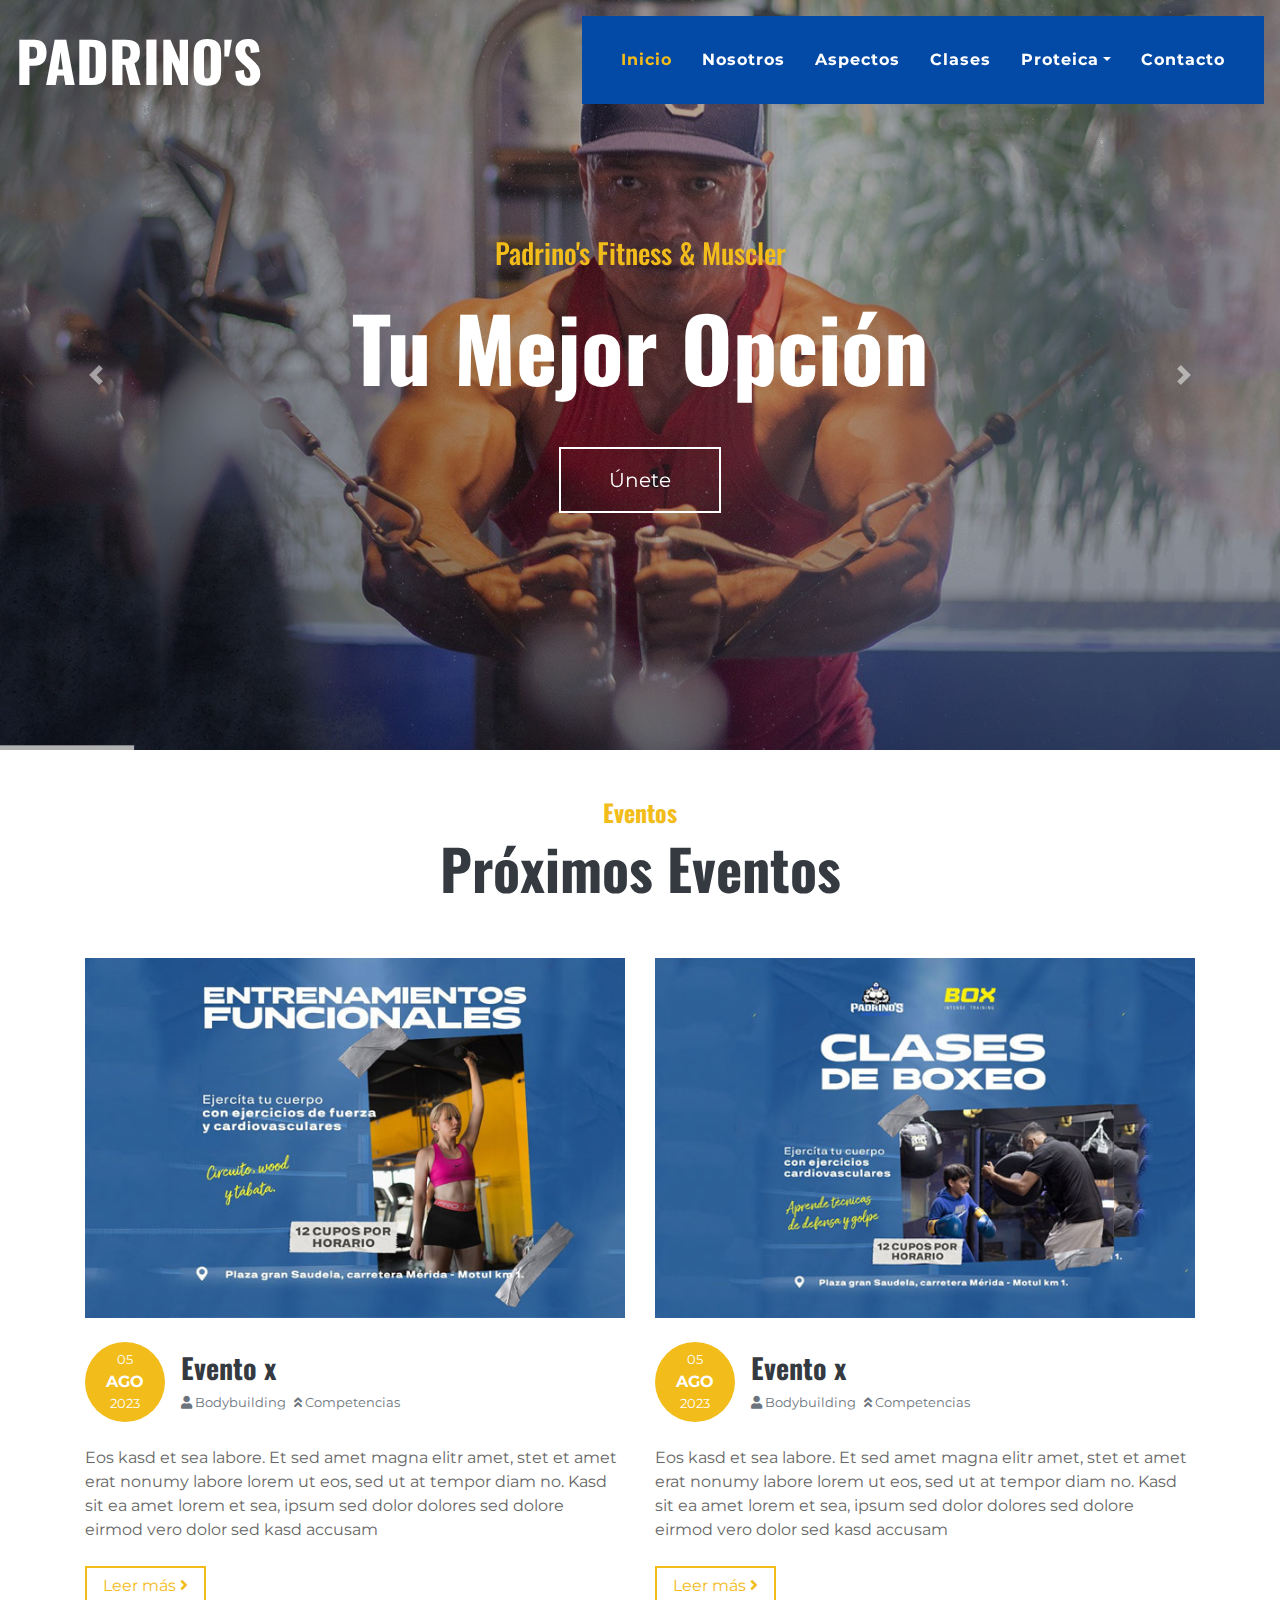
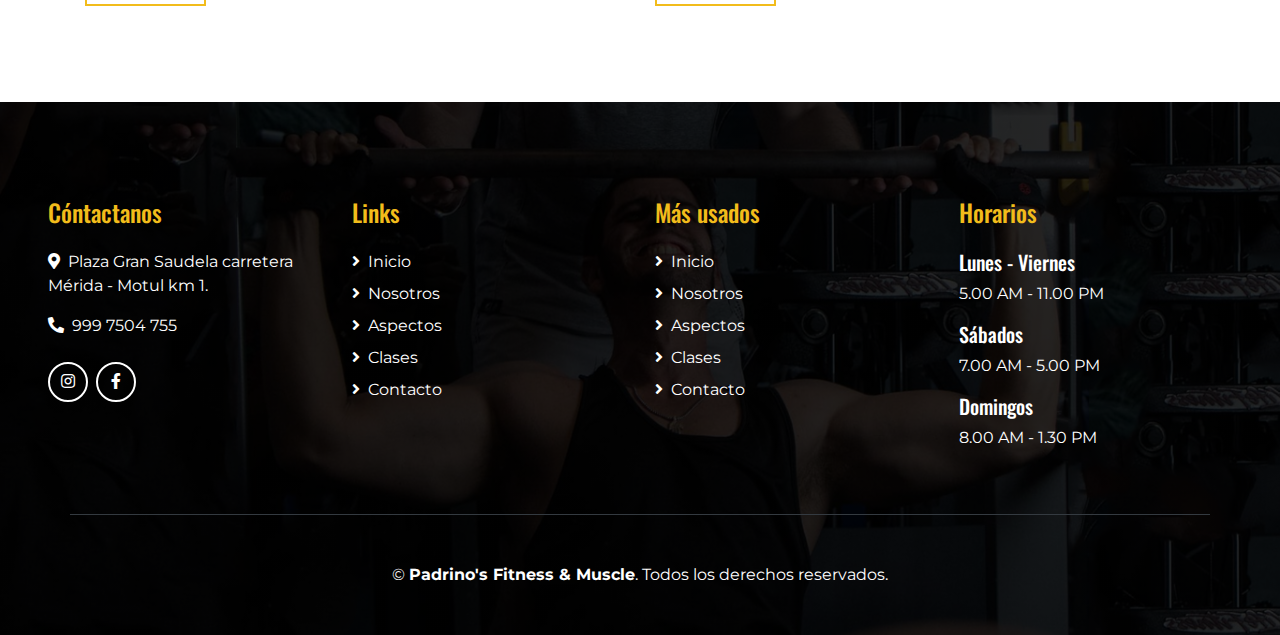
==== commit 4b853ca1: "modificicacion-prote" ====
--- a/index.html
+++ b/index.html
@@ -35,7 +35,15 @@
                     <a href="about.html" class="nav-item nav-link">Nosotros</a>
                     <a href="feature.html" class="nav-item nav-link">Aspectos</a>
                     <a href="class.html" class="nav-item nav-link">Clases</a>
+                    <div class="nav-item dropdown">
+                        <a href="#" class="nav-link dropdown-toggle" data-toggle="dropdown">Proteica</a>
+                        <div class="dropdown-menu text-capitalize">
+                            <a href="proteicasup.html" class="dropdown-item">Suplementos</a>
+                            <a href="class.html" class="dropdown-item">Alimentos</a>
+                        </div>
+                    </div>
                     <a href="contact.html" class="nav-item nav-link">Contacto</a>
+                    
                 </div>
             </div>
         </nav>
@@ -47,7 +55,7 @@
         <div id="blog-carousel" class="carousel slide" data-ride="carousel">
             <div class="carousel-inner">
                 <div class="carousel-item active">
-                    <img class="w-100" src="img/carousel-1.jpg" alt="Image">
+                    <img class="w-100" src="img/carousel-11.png" alt="Image">
                     <div class="carousel-caption d-flex flex-column align-items-center justify-content-center">
                         <h3 class="text-primary text-capitalize m-0">Padrino's Fitness & Muscler</h3>
                         <h2 class="display-2 m-0 mt-2 mt-md-4 text-white font-weight-bold text-capitalize">Tu mejor opción</h2>
@@ -55,7 +63,7 @@
                     </div>
                 </div>
                 <div class="carousel-item">
-                    <img class="w-100" src="img/carousel-2.jpg" alt="Image">
+                    <img class="w-100" src="img/carousel-12.png" alt="Image">
                     <div class="carousel-caption d-flex flex-column align-items-center justify-content-center">
                         <h3 class="text-primary text-capitalize m-0">Padrino's Fitness & Muscler</h3>
                         <h2 class="display-2 m-0 mt-2 mt-md-4 text-white font-weight-bold text-capitalize">Pon en forma tu cuerpo</h2>
--- a/css/style.min.css
+++ b/css/style.min.css
@@ -3,4 +3,4 @@
  * Copyright 2011-2020 The Bootstrap Authors
  * Copyright 2011-2020 Twitter, Inc.
  * Licensed under MIT (https://github.com/twbs/bootstrap/blob/main/LICENSE)
- */:root{--blue:#007bff;--indigo:#6610f2;--purple:#6f42c1;--pink:#e83e8c;--red:#dc3545;--orange:#fd7e14;--yellow:#ffc107;--green:#28a745;--teal:#20c997;--cyan:#17a2b8;--white:#fff;--gray:#6c757d;--gray-dark:#343a40;--primary:#E31C25;--secondary:#111111;--success:#28a745;--info:#17a2b8;--warning:#ffc107;--danger:#dc3545;--light:#ffffff;--dark:#343a40;--breakpoint-xs:0;--breakpoint-sm:576px;--breakpoint-md:768px;--breakpoint-lg:992px;--breakpoint-xl:1200px;--font-family-sans-serif:"Montserrat",sans-serif;--font-family-monospace:SFMono-Regular,Menlo,Monaco,Consolas,"Liberation Mono","Courier New",monospace}*,::after,::before{box-sizing:border-box}html{font-family:sans-serif;line-height:1.15;-webkit-text-size-adjust:100%;-webkit-tap-highlight-color:transparent}article,aside,figcaption,figure,footer,header,hgroup,main,nav,section{display:block}body{margin:0;font-family:Montserrat,sans-serif;font-size:1rem;font-weight:400;line-height:1.5;color:#666;text-align:left;background-color:#fff}[tabindex="-1"]:focus:not(:focus-visible){outline:0!important}hr{box-sizing:content-box;height:0;overflow:visible}h1,h2,h3,h4,h5,h6{margin-top:0;margin-bottom:.5rem}p{margin-top:0;margin-bottom:1rem}abbr[data-original-title],abbr[title]{text-decoration:underline;text-decoration:underline dotted;cursor:help;border-bottom:0;text-decoration-skip-ink:none}address{margin-bottom:1rem;font-style:normal;line-height:inherit}dl,ol,ul{margin-top:0;margin-bottom:1rem}ol ol,ol ul,ul ol,ul ul{margin-bottom:0}dt{font-weight:700}dd{margin-bottom:.5rem;margin-left:0}blockquote{margin:0 0 1rem}b,strong{font-weight:bolder}small{font-size:80%}sub,sup{position:relative;font-size:75%;line-height:0;vertical-align:baseline}sub{bottom:-.25em}sup{top:-.5em}a{color:#F2BC1B;text-decoration:none;background-color:transparent}a:hover{color:#9f141a;text-decoration:underline}a:not([href]):not([class]){color:inherit;text-decoration:none}a:not([href]):not([class]):hover{color:inherit;text-decoration:none}code,kbd,pre,samp{font-family:SFMono-Regular,Menlo,Monaco,Consolas,"Liberation Mono","Courier New",monospace;font-size:1em}pre{margin-top:0;margin-bottom:1rem;overflow:auto;-ms-overflow-style:scrollbar}figure{margin:0 0 1rem}img{vertical-align:middle;border-style:none}svg{overflow:hidden;vertical-align:middle}table{border-collapse:collapse}caption{padding-top:.75rem;padding-bottom:.75rem;color:#6c757d;text-align:left;caption-side:bottom}th{text-align:inherit;text-align:-webkit-match-parent}label{display:inline-block;margin-bottom:.5rem}button{border-radius:0}button:focus{outline:1px dotted;outline:5px auto -webkit-focus-ring-color}button,input,optgroup,select,textarea{margin:0;font-family:inherit;font-size:inherit;line-height:inherit}button,input{overflow:visible}button,select{text-transform:none}[role=button]{cursor:pointer}select{word-wrap:normal}[type=button],[type=reset],[type=submit],button{-webkit-appearance:button}[type=button]:not(:disabled),[type=reset]:not(:disabled),[type=submit]:not(:disabled),button:not(:disabled){cursor:pointer}[type=button]::-moz-focus-inner,[type=reset]::-moz-focus-inner,[type=submit]::-moz-focus-inner,button::-moz-focus-inner{padding:0;border-style:none}input[type=checkbox],input[type=radio]{box-sizing:border-box;padding:0}textarea{overflow:auto;resize:vertical}fieldset{min-width:0;padding:0;margin:0;border:0}legend{display:block;width:100%;max-width:100%;padding:0;margin-bottom:.5rem;font-size:1.5rem;line-height:inherit;color:inherit;white-space:normal}@media (max-width:1200px){legend{font-size:calc(1.275rem + .3vw)}}progress{vertical-align:baseline}[type=number]::-webkit-inner-spin-button,[type=number]::-webkit-outer-spin-button{height:auto}[type=search]{outline-offset:-2px;-webkit-appearance:none}[type=search]::-webkit-search-decoration{-webkit-appearance:none}::-webkit-file-upload-button{font:inherit;-webkit-appearance:button}output{display:inline-block}summary{display:list-item;cursor:pointer}template{display:none}[hidden]{display:none!important}.h1,.h2,.h3,.h4,.h5,.h6,h1,h2,h3,h4,h5,h6{margin-bottom:.5rem;font-family:Oswald,sans-serif;font-weight:500;line-height:1.2;color:#343a40}.h1,h1{font-size:2.5rem}@media (max-width:1200px){.h1,h1{font-size:calc(1.375rem + 1.5vw)}}.h2,h2{font-size:2rem}@media (max-width:1200px){.h2,h2{font-size:calc(1.325rem + .9vw)}}.h3,h3{font-size:1.75rem}@media (max-width:1200px){.h3,h3{font-size:calc(1.3rem + .6vw)}}.h4,h4{font-size:1.5rem}@media (max-width:1200px){.h4,h4{font-size:calc(1.275rem + .3vw)}}.h5,h5{font-size:1.25rem}.h6,h6{font-size:1rem}.lead{font-size:1.25rem;font-weight:300}.display-1{font-size:6rem;font-weight:300;line-height:1.2}@media (max-width:1200px){.display-1{font-size:calc(1.725rem + 5.7vw)}}.display-2{font-size:5.5rem;font-weight:300;line-height:1.2}@media (max-width:1200px){.display-2{font-size:calc(1.675rem + 5.1vw)}}.display-3{font-size:4.5rem;font-weight:300;line-height:1.2}@media (max-width:1200px){.display-3{font-size:calc(1.575rem + 3.9vw)}}.display-4{font-size:3.5rem;font-weight:300;line-height:1.2}@media (max-width:1200px){.display-4{font-size:calc(1.475rem + 2.7vw)}}hr{margin-top:1rem;margin-bottom:1rem;border:0;border-top:1px solid rgba(0,0,0,.1)}.small,small{font-size:80%;font-weight:400}.mark,mark{padding:.2em;background-color:#fcf8e3}.list-unstyled{padding-left:0;list-style:none}.list-inline{padding-left:0;list-style:none}.list-inline-item{display:inline-block}.list-inline-item:not(:last-child){margin-right:.5rem}.initialism{font-size:90%;text-transform:uppercase}.blockquote{margin-bottom:1rem;font-size:1.25rem}.blockquote-footer{display:block;font-size:80%;color:#6c757d}.blockquote-footer::before{content:"— "}.img-fluid{max-width:100%;height:auto}.img-thumbnail{padding:.25rem;background-color:#fff;border:1px solid #dee2e6;max-width:100%;height:auto}.figure{display:inline-block}.figure-img{margin-bottom:.5rem;line-height:1}.figure-caption{font-size:90%;color:#6c757d}code{font-size:87.5%;color:#e83e8c;word-wrap:break-word}a>code{color:inherit}kbd{padding:.2rem .4rem;font-size:87.5%;color:#fff;background-color:#212529}kbd kbd{padding:0;font-size:100%;font-weight:700}pre{display:block;font-size:87.5%;color:#212529}pre code{font-size:inherit;color:inherit;word-break:normal}.pre-scrollable{max-height:340px;overflow-y:scroll}.container,.container-fluid,.container-lg,.container-md,.container-sm,.container-xl{width:100%;padding-right:15px;padding-left:15px;margin-right:auto;margin-left:auto}@media (min-width:576px){.container,.container-sm{max-width:540px}}@media (min-width:768px){.container,.container-md,.container-sm{max-width:720px}}@media (min-width:992px){.container,.container-lg,.container-md,.container-sm{max-width:960px}}@media (min-width:1200px){.container,.container-lg,.container-md,.container-sm,.container-xl{max-width:1140px}}.row{display:flex;flex-wrap:wrap;margin-right:-15px;margin-left:-15px}.no-gutters{margin-right:0;margin-left:0}.no-gutters>.col,.no-gutters>[class*=col-]{padding-right:0;padding-left:0}.col,.col-1,.col-10,.col-11,.col-12,.col-2,.col-3,.col-4,.col-5,.col-6,.col-7,.col-8,.col-9,.col-auto,.col-lg,.col-lg-1,.col-lg-10,.col-lg-11,.col-lg-12,.col-lg-2,.col-lg-3,.col-lg-4,.col-lg-5,.col-lg-6,.col-lg-7,.col-lg-8,.col-lg-9,.col-lg-auto,.col-md,.col-md-1,.col-md-10,.col-md-11,.col-md-12,.col-md-2,.col-md-3,.col-md-4,.col-md-5,.col-md-6,.col-md-7,.col-md-8,.col-md-9,.col-md-auto,.col-sm,.col-sm-1,.col-sm-10,.col-sm-11,.col-sm-12,.col-sm-2,.col-sm-3,.col-sm-4,.col-sm-5,.col-sm-6,.col-sm-7,.col-sm-8,.col-sm-9,.col-sm-auto,.col-xl,.col-xl-1,.col-xl-10,.col-xl-11,.col-xl-12,.col-xl-2,.col-xl-3,.col-xl-4,.col-xl-5,.col-xl-6,.col-xl-7,.col-xl-8,.col-xl-9,.col-xl-auto{position:relative;width:100%;padding-right:15px;padding-left:15px}.col{flex-basis:0;flex-grow:1;max-width:100%}.row-cols-1>*{flex:0 0 100%;max-width:100%}.row-cols-2>*{flex:0 0 50%;max-width:50%}.row-cols-3>*{flex:0 0 33.3333333333%;max-width:33.3333333333%}.row-cols-4>*{flex:0 0 25%;max-width:25%}.row-cols-5>*{flex:0 0 20%;max-width:20%}.row-cols-6>*{flex:0 0 16.6666666667%;max-width:16.6666666667%}.col-auto{flex:0 0 auto;width:auto;max-width:100%}.col-1{flex:0 0 8.3333333333%;max-width:8.3333333333%}.col-2{flex:0 0 16.6666666667%;max-width:16.6666666667%}.col-3{flex:0 0 25%;max-width:25%}.col-4{flex:0 0 33.3333333333%;max-width:33.3333333333%}.col-5{flex:0 0 41.6666666667%;max-width:41.6666666667%}.col-6{flex:0 0 50%;max-width:50%}.col-7{flex:0 0 58.3333333333%;max-width:58.3333333333%}.col-8{flex:0 0 66.6666666667%;max-width:66.6666666667%}.col-9{flex:0 0 75%;max-width:75%}.col-10{flex:0 0 83.3333333333%;max-width:83.3333333333%}.col-11{flex:0 0 91.6666666667%;max-width:91.6666666667%}.col-12{flex:0 0 100%;max-width:100%}.order-first{order:-1}.order-last{order:13}.order-0{order:0}.order-1{order:1}.order-2{order:2}.order-3{order:3}.order-4{order:4}.order-5{order:5}.order-6{order:6}.order-7{order:7}.order-8{order:8}.order-9{order:9}.order-10{order:10}.order-11{order:11}.order-12{order:12}.offset-1{margin-left:8.3333333333%}.offset-2{margin-left:16.6666666667%}.offset-3{margin-left:25%}.offset-4{margin-left:33.3333333333%}.offset-5{margin-left:41.6666666667%}.offset-6{margin-left:50%}.offset-7{margin-left:58.3333333333%}.offset-8{margin-left:66.6666666667%}.offset-9{margin-left:75%}.offset-10{margin-left:83.3333333333%}.offset-11{margin-left:91.6666666667%}@media (min-width:576px){.col-sm{flex-basis:0;flex-grow:1;max-width:100%}.row-cols-sm-1>*{flex:0 0 100%;max-width:100%}.row-cols-sm-2>*{flex:0 0 50%;max-width:50%}.row-cols-sm-3>*{flex:0 0 33.3333333333%;max-width:33.3333333333%}.row-cols-sm-4>*{flex:0 0 25%;max-width:25%}.row-cols-sm-5>*{flex:0 0 20%;max-width:20%}.row-cols-sm-6>*{flex:0 0 16.6666666667%;max-width:16.6666666667%}.col-sm-auto{flex:0 0 auto;width:auto;max-width:100%}.col-sm-1{flex:0 0 8.3333333333%;max-width:8.3333333333%}.col-sm-2{flex:0 0 16.6666666667%;max-width:16.6666666667%}.col-sm-3{flex:0 0 25%;max-width:25%}.col-sm-4{flex:0 0 33.3333333333%;max-width:33.3333333333%}.col-sm-5{flex:0 0 41.6666666667%;max-width:41.6666666667%}.col-sm-6{flex:0 0 50%;max-width:50%}.col-sm-7{flex:0 0 58.3333333333%;max-width:58.3333333333%}.col-sm-8{flex:0 0 66.6666666667%;max-width:66.6666666667%}.col-sm-9{flex:0 0 75%;max-width:75%}.col-sm-10{flex:0 0 83.3333333333%;max-width:83.3333333333%}.col-sm-11{flex:0 0 91.6666666667%;max-width:91.6666666667%}.col-sm-12{flex:0 0 100%;max-width:100%}.order-sm-first{order:-1}.order-sm-last{order:13}.order-sm-0{order:0}.order-sm-1{order:1}.order-sm-2{order:2}.order-sm-3{order:3}.order-sm-4{order:4}.order-sm-5{order:5}.order-sm-6{order:6}.order-sm-7{order:7}.order-sm-8{order:8}.order-sm-9{order:9}.order-sm-10{order:10}.order-sm-11{order:11}.order-sm-12{order:12}.offset-sm-0{margin-left:0}.offset-sm-1{margin-left:8.3333333333%}.offset-sm-2{margin-left:16.6666666667%}.offset-sm-3{margin-left:25%}.offset-sm-4{margin-left:33.3333333333%}.offset-sm-5{margin-left:41.6666666667%}.offset-sm-6{margin-left:50%}.offset-sm-7{margin-left:58.3333333333%}.offset-sm-8{margin-left:66.6666666667%}.offset-sm-9{margin-left:75%}.offset-sm-10{margin-left:83.3333333333%}.offset-sm-11{margin-left:91.6666666667%}}@media (min-width:768px){.col-md{flex-basis:0;flex-grow:1;max-width:100%}.row-cols-md-1>*{flex:0 0 100%;max-width:100%}.row-cols-md-2>*{flex:0 0 50%;max-width:50%}.row-cols-md-3>*{flex:0 0 33.3333333333%;max-width:33.3333333333%}.row-cols-md-4>*{flex:0 0 25%;max-width:25%}.row-cols-md-5>*{flex:0 0 20%;max-width:20%}.row-cols-md-6>*{flex:0 0 16.6666666667%;max-width:16.6666666667%}.col-md-auto{flex:0 0 auto;width:auto;max-width:100%}.col-md-1{flex:0 0 8.3333333333%;max-width:8.3333333333%}.col-md-2{flex:0 0 16.6666666667%;max-width:16.6666666667%}.col-md-3{flex:0 0 25%;max-width:25%}.col-md-4{flex:0 0 33.3333333333%;max-width:33.3333333333%}.col-md-5{flex:0 0 41.6666666667%;max-width:41.6666666667%}.col-md-6{flex:0 0 50%;max-width:50%}.col-md-7{flex:0 0 58.3333333333%;max-width:58.3333333333%}.col-md-8{flex:0 0 66.6666666667%;max-width:66.6666666667%}.col-md-9{flex:0 0 75%;max-width:75%}.col-md-10{flex:0 0 83.3333333333%;max-width:83.3333333333%}.col-md-11{flex:0 0 91.6666666667%;max-width:91.6666666667%}.col-md-12{flex:0 0 100%;max-width:100%}.order-md-first{order:-1}.order-md-last{order:13}.order-md-0{order:0}.order-md-1{order:1}.order-md-2{order:2}.order-md-3{order:3}.order-md-4{order:4}.order-md-5{order:5}.order-md-6{order:6}.order-md-7{order:7}.order-md-8{order:8}.order-md-9{order:9}.order-md-10{order:10}.order-md-11{order:11}.order-md-12{order:12}.offset-md-0{margin-left:0}.offset-md-1{margin-left:8.3333333333%}.offset-md-2{margin-left:16.6666666667%}.offset-md-3{margin-left:25%}.offset-md-4{margin-left:33.3333333333%}.offset-md-5{margin-left:41.6666666667%}.offset-md-6{margin-left:50%}.offset-md-7{margin-left:58.3333333333%}.offset-md-8{margin-left:66.6666666667%}.offset-md-9{margin-left:75%}.offset-md-10{margin-left:83.3333333333%}.offset-md-11{margin-left:91.6666666667%}}@media (min-width:992px){.col-lg{flex-basis:0;flex-grow:1;max-width:100%}.row-cols-lg-1>*{flex:0 0 100%;max-width:100%}.row-cols-lg-2>*{flex:0 0 50%;max-width:50%}.row-cols-lg-3>*{flex:0 0 33.3333333333%;max-width:33.3333333333%}.row-cols-lg-4>*{flex:0 0 25%;max-width:25%}.row-cols-lg-5>*{flex:0 0 20%;max-width:20%}.row-cols-lg-6>*{flex:0 0 16.6666666667%;max-width:16.6666666667%}.col-lg-auto{flex:0 0 auto;width:auto;max-width:100%}.col-lg-1{flex:0 0 8.3333333333%;max-width:8.3333333333%}.col-lg-2{flex:0 0 16.6666666667%;max-width:16.6666666667%}.col-lg-3{flex:0 0 25%;max-width:25%}.col-lg-4{flex:0 0 33.3333333333%;max-width:33.3333333333%}.col-lg-5{flex:0 0 41.6666666667%;max-width:41.6666666667%}.col-lg-6{flex:0 0 50%;max-width:50%}.col-lg-7{flex:0 0 58.3333333333%;max-width:58.3333333333%}.col-lg-8{flex:0 0 66.6666666667%;max-width:66.6666666667%}.col-lg-9{flex:0 0 75%;max-width:75%}.col-lg-10{flex:0 0 83.3333333333%;max-width:83.3333333333%}.col-lg-11{flex:0 0 91.6666666667%;max-width:91.6666666667%}.col-lg-12{flex:0 0 100%;max-width:100%}.order-lg-first{order:-1}.order-lg-last{order:13}.order-lg-0{order:0}.order-lg-1{order:1}.order-lg-2{order:2}.order-lg-3{order:3}.order-lg-4{order:4}.order-lg-5{order:5}.order-lg-6{order:6}.order-lg-7{order:7}.order-lg-8{order:8}.order-lg-9{order:9}.order-lg-10{order:10}.order-lg-11{order:11}.order-lg-12{order:12}.offset-lg-0{margin-left:0}.offset-lg-1{margin-left:8.3333333333%}.offset-lg-2{margin-left:16.6666666667%}.offset-lg-3{margin-left:25%}.offset-lg-4{margin-left:33.3333333333%}.offset-lg-5{margin-left:41.6666666667%}.offset-lg-6{margin-left:50%}.offset-lg-7{margin-left:58.3333333333%}.offset-lg-8{margin-left:66.6666666667%}.offset-lg-9{margin-left:75%}.offset-lg-10{margin-left:83.3333333333%}.offset-lg-11{margin-left:91.6666666667%}}@media (min-width:1200px){.col-xl{flex-basis:0;flex-grow:1;max-width:100%}.row-cols-xl-1>*{flex:0 0 100%;max-width:100%}.row-cols-xl-2>*{flex:0 0 50%;max-width:50%}.row-cols-xl-3>*{flex:0 0 33.3333333333%;max-width:33.3333333333%}.row-cols-xl-4>*{flex:0 0 25%;max-width:25%}.row-cols-xl-5>*{flex:0 0 20%;max-width:20%}.row-cols-xl-6>*{flex:0 0 16.6666666667%;max-width:16.6666666667%}.col-xl-auto{flex:0 0 auto;width:auto;max-width:100%}.col-xl-1{flex:0 0 8.3333333333%;max-width:8.3333333333%}.col-xl-2{flex:0 0 16.6666666667%;max-width:16.6666666667%}.col-xl-3{flex:0 0 25%;max-width:25%}.col-xl-4{flex:0 0 33.3333333333%;max-width:33.3333333333%}.col-xl-5{flex:0 0 41.6666666667%;max-width:41.6666666667%}.col-xl-6{flex:0 0 50%;max-width:50%}.col-xl-7{flex:0 0 58.3333333333%;max-width:58.3333333333%}.col-xl-8{flex:0 0 66.6666666667%;max-width:66.6666666667%}.col-xl-9{flex:0 0 75%;max-width:75%}.col-xl-10{flex:0 0 83.3333333333%;max-width:83.3333333333%}.col-xl-11{flex:0 0 91.6666666667%;max-width:91.6666666667%}.col-xl-12{flex:0 0 100%;max-width:100%}.order-xl-first{order:-1}.order-xl-last{order:13}.order-xl-0{order:0}.order-xl-1{order:1}.order-xl-2{order:2}.order-xl-3{order:3}.order-xl-4{order:4}.order-xl-5{order:5}.order-xl-6{order:6}.order-xl-7{order:7}.order-xl-8{order:8}.order-xl-9{order:9}.order-xl-10{order:10}.order-xl-11{order:11}.order-xl-12{order:12}.offset-xl-0{margin-left:0}.offset-xl-1{margin-left:8.3333333333%}.offset-xl-2{margin-left:16.6666666667%}.offset-xl-3{margin-left:25%}.offset-xl-4{margin-left:33.3333333333%}.offset-xl-5{margin-left:41.6666666667%}.offset-xl-6{margin-left:50%}.offset-xl-7{margin-left:58.3333333333%}.offset-xl-8{margin-left:66.6666666667%}.offset-xl-9{margin-left:75%}.offset-xl-10{margin-left:83.3333333333%}.offset-xl-11{margin-left:91.6666666667%}}.table{width:100%;margin-bottom:1rem;color:#666}.table td,.table th{padding:.75rem;vertical-align:top;border-top:1px solid #dee2e6}.table thead th{vertical-align:bottom;border-bottom:2px solid #dee2e6}.table tbody+tbody{border-top:2px solid #dee2e6}.table-sm td,.table-sm th{padding:.3rem}.table-bordered{border:1px solid #dee2e6}.table-bordered td,.table-bordered th{border:1px solid #dee2e6}.table-bordered thead td,.table-bordered thead th{border-bottom-width:2px}.table-borderless tbody+tbody,.table-borderless td,.table-borderless th,.table-borderless thead th{border:0}.table-striped tbody tr:nth-of-type(odd){background-color:rgba(0,0,0,.05)}.table-hover tbody tr:hover{color:#666;background-color:rgba(0,0,0,.075)}.table-primary,.table-primary>td,.table-primary>th{background-color:#f7bfc2}.table-primary tbody+tbody,.table-primary td,.table-primary th,.table-primary thead th{border-color:#f0898e}.table-hover .table-primary:hover{background-color:#f4a8ac}.table-hover .table-primary:hover>td,.table-hover .table-primary:hover>th{background-color:#f4a8ac}.table-secondary,.table-secondary>td,.table-secondary>th{background-color:#bcbcbc}.table-secondary tbody+tbody,.table-secondary td,.table-secondary th,.table-secondary thead th{border-color:#838383}.table-hover .table-secondary:hover{background-color:#afafaf}.table-hover .table-secondary:hover>td,.table-hover .table-secondary:hover>th{background-color:#afafaf}.table-success,.table-success>td,.table-success>th{background-color:#c3e6cb}.table-success tbody+tbody,.table-success td,.table-success th,.table-success thead th{border-color:#8fd19e}.table-hover .table-success:hover{background-color:#b1dfbb}.table-hover .table-success:hover>td,.table-hover .table-success:hover>th{background-color:#b1dfbb}.table-info,.table-info>td,.table-info>th{background-color:#bee5eb}.table-info tbody+tbody,.table-info td,.table-info th,.table-info thead th{border-color:#86cfda}.table-hover .table-info:hover{background-color:#abdde5}.table-hover .table-info:hover>td,.table-hover .table-info:hover>th{background-color:#abdde5}.table-warning,.table-warning>td,.table-warning>th{background-color:#ffeeba}.table-warning tbody+tbody,.table-warning td,.table-warning th,.table-warning thead th{border-color:#ffdf7e}.table-hover .table-warning:hover{background-color:#ffe8a1}.table-hover .table-warning:hover>td,.table-hover .table-warning:hover>th{background-color:#ffe8a1}.table-danger,.table-danger>td,.table-danger>th{background-color:#f5c6cb}.table-danger tbody+tbody,.table-danger td,.table-danger th,.table-danger thead th{border-color:#ed969e}.table-hover .table-danger:hover{background-color:#f1b0b7}.table-hover .table-danger:hover>td,.table-hover .table-danger:hover>th{background-color:#f1b0b7}.table-light,.table-light>td,.table-light>th{background-color:#fff}.table-light tbody+tbody,.table-light td,.table-light th,.table-light thead th{border-color:#fff}.table-hover .table-light:hover{background-color:#f2f2f2}.table-hover .table-light:hover>td,.table-hover .table-light:hover>th{background-color:#f2f2f2}.table-dark,.table-dark>td,.table-dark>th{background-color:#c6c8ca}.table-dark tbody+tbody,.table-dark td,.table-dark th,.table-dark thead th{border-color:#95999c}.table-hover .table-dark:hover{background-color:#b9bbbe}.table-hover .table-dark:hover>td,.table-hover .table-dark:hover>th{background-color:#b9bbbe}.table-active,.table-active>td,.table-active>th{background-color:rgba(0,0,0,.075)}.table-hover .table-active:hover{background-color:rgba(0,0,0,.075)}.table-hover .table-active:hover>td,.table-hover .table-active:hover>th{background-color:rgba(0,0,0,.075)}.table .thead-dark th{color:#fff;background-color:#343a40;border-color:#454d55}.table .thead-light th{color:#495057;background-color:#e9ecef;border-color:#dee2e6}.table-dark{color:#fff;background-color:#343a40}.table-dark td,.table-dark th,.table-dark thead th{border-color:#454d55}.table-dark.table-bordered{border:0}.table-dark.table-striped tbody tr:nth-of-type(odd){background-color:rgba(255,255,255,.05)}.table-dark.table-hover tbody tr:hover{color:#fff;background-color:rgba(255,255,255,.075)}@media (max-width:575.98px){.table-responsive-sm{display:block;width:100%;overflow-x:auto;-webkit-overflow-scrolling:touch}.table-responsive-sm>.table-bordered{border:0}}@media (max-width:767.98px){.table-responsive-md{display:block;width:100%;overflow-x:auto;-webkit-overflow-scrolling:touch}.table-responsive-md>.table-bordered{border:0}}@media (max-width:991.98px){.table-responsive-lg{display:block;width:100%;overflow-x:auto;-webkit-overflow-scrolling:touch}.table-responsive-lg>.table-bordered{border:0}}@media (max-width:1199.98px){.table-responsive-xl{display:block;width:100%;overflow-x:auto;-webkit-overflow-scrolling:touch}.table-responsive-xl>.table-bordered{border:0}}.table-responsive{display:block;width:100%;overflow-x:auto;-webkit-overflow-scrolling:touch}.table-responsive>.table-bordered{border:0}.form-control{display:block;width:100%;height:calc(1.5em + .75rem + 2px);padding:.375rem .75rem;font-size:1rem;font-weight:400;line-height:1.5;color:#495057;background-color:#fff;background-clip:padding-box;border:1px solid #ced4da;border-radius:0;transition:border-color .15s ease-in-out,box-shadow .15s ease-in-out}@media (prefers-reduced-motion:reduce){.form-control{transition:none}}.form-control::-ms-expand{background-color:transparent;border:0}.form-control:-moz-focusring{color:transparent;text-shadow:0 0 0 #495057}.form-control:focus{color:#495057;background-color:#fff;border-color:#f18e92;outline:0;box-shadow:0 0 0 .2rem rgba(227,28,37,.25)}.form-control::placeholder{color:#6c757d;opacity:1}.form-control:disabled,.form-control[readonly]{background-color:#e9ecef;opacity:1}input[type=date].form-control,input[type=datetime-local].form-control,input[type=month].form-control,input[type=time].form-control{appearance:none}select.form-control:focus::-ms-value{color:#495057;background-color:#fff}.form-control-file,.form-control-range{display:block;width:100%}.col-form-label{padding-top:calc(.375rem + 1px);padding-bottom:calc(.375rem + 1px);margin-bottom:0;font-size:inherit;line-height:1.5}.col-form-label-lg{padding-top:calc(.5rem + 1px);padding-bottom:calc(.5rem + 1px);font-size:1.25rem;line-height:1.5}.col-form-label-sm{padding-top:calc(.25rem + 1px);padding-bottom:calc(.25rem + 1px);font-size:.875rem;line-height:1.5}.form-control-plaintext{display:block;width:100%;padding:.375rem 0;margin-bottom:0;font-size:1rem;line-height:1.5;color:#666;background-color:transparent;border:solid transparent;border-width:1px 0}.form-control-plaintext.form-control-lg,.form-control-plaintext.form-control-sm{padding-right:0;padding-left:0}.form-control-sm{height:calc(1.5em + .5rem + 2px);padding:.25rem .5rem;font-size:.875rem;line-height:1.5}.form-control-lg{height:calc(1.5em + 1rem + 2px);padding:.5rem 1rem;font-size:1.25rem;line-height:1.5}select.form-control[multiple],select.form-control[size]{height:auto}textarea.form-control{height:auto}.form-group{margin-bottom:1rem}.form-text{display:block;margin-top:.25rem}.form-row{display:flex;flex-wrap:wrap;margin-right:-5px;margin-left:-5px}.form-row>.col,.form-row>[class*=col-]{padding-right:5px;padding-left:5px}.form-check{position:relative;display:block;padding-left:1.25rem}.form-check-input{position:absolute;margin-top:.3rem;margin-left:-1.25rem}.form-check-input:disabled~.form-check-label,.form-check-input[disabled]~.form-check-label{color:#6c757d}.form-check-label{margin-bottom:0}.form-check-inline{display:inline-flex;align-items:center;padding-left:0;margin-right:.75rem}.form-check-inline .form-check-input{position:static;margin-top:0;margin-right:.3125rem;margin-left:0}.valid-feedback{display:none;width:100%;margin-top:.25rem;font-size:80%;color:#28a745}.valid-tooltip{position:absolute;top:100%;left:0;z-index:5;display:none;max-width:100%;padding:.25rem .5rem;margin-top:.1rem;font-size:.875rem;line-height:1.5;color:#fff;background-color:rgba(40,167,69,.9)}.is-valid~.valid-feedback,.is-valid~.valid-tooltip,.was-validated :valid~.valid-feedback,.was-validated :valid~.valid-tooltip{display:block}.form-control.is-valid,.was-validated .form-control:valid{border-color:#28a745;padding-right:calc(1.5em + .75rem);background-image:url("data:image/svg+xml,%3csvg xmlns='http://www.w3.org/2000/svg' width='8' height='8' viewBox='0 0 8 8'%3e%3cpath fill='%2328a745' d='M2.3 6.73L.6 4.53c-.4-1.04.46-1.4 1.1-.8l1.1 1.4 3.4-3.8c.6-.63 1.6-.27 1.2.7l-4 4.6c-.43.5-.8.4-1.1.1z'/%3e%3c/svg%3e");background-repeat:no-repeat;background-position:right calc(.375em + .1875rem) center;background-size:calc(.75em + .375rem) calc(.75em + .375rem)}.form-control.is-valid:focus,.was-validated .form-control:valid:focus{border-color:#28a745;box-shadow:0 0 0 .2rem rgba(40,167,69,.25)}.was-validated textarea.form-control:valid,textarea.form-control.is-valid{padding-right:calc(1.5em + .75rem);background-position:top calc(.375em + .1875rem) right calc(.375em + .1875rem)}.custom-select.is-valid,.was-validated .custom-select:valid{border-color:#28a745;padding-right:calc(.75em + 2.3125rem);background:url("data:image/svg+xml,%3csvg xmlns='http://www.w3.org/2000/svg' width='4' height='5' viewBox='0 0 4 5'%3e%3cpath fill='%23343a40' d='M2 0L0 2h4zm0 5L0 3h4z'/%3e%3c/svg%3e") no-repeat right .75rem center/8px 10px,url("data:image/svg+xml,%3csvg xmlns='http://www.w3.org/2000/svg' width='8' height='8' viewBox='0 0 8 8'%3e%3cpath fill='%2328a745' d='M2.3 6.73L.6 4.53c-.4-1.04.46-1.4 1.1-.8l1.1 1.4 3.4-3.8c.6-.63 1.6-.27 1.2.7l-4 4.6c-.43.5-.8.4-1.1.1z'/%3e%3c/svg%3e") #fff no-repeat center right 1.75rem/calc(.75em + .375rem) calc(.75em + .375rem)}.custom-select.is-valid:focus,.was-validated .custom-select:valid:focus{border-color:#28a745;box-shadow:0 0 0 .2rem rgba(40,167,69,.25)}.form-check-input.is-valid~.form-check-label,.was-validated .form-check-input:valid~.form-check-label{color:#28a745}.form-check-input.is-valid~.valid-feedback,.form-check-input.is-valid~.valid-tooltip,.was-validated .form-check-input:valid~.valid-feedback,.was-validated .form-check-input:valid~.valid-tooltip{display:block}.custom-control-input.is-valid~.custom-control-label,.was-validated .custom-control-input:valid~.custom-control-label{color:#28a745}.custom-control-input.is-valid~.custom-control-label::before,.was-validated .custom-control-input:valid~.custom-control-label::before{border-color:#28a745}.custom-control-input.is-valid:checked~.custom-control-label::before,.was-validated .custom-control-input:valid:checked~.custom-control-label::before{border-color:#34ce57;background-color:#34ce57}.custom-control-input.is-valid:focus~.custom-control-label::before,.was-validated .custom-control-input:valid:focus~.custom-control-label::before{box-shadow:0 0 0 .2rem rgba(40,167,69,.25)}.custom-control-input.is-valid:focus:not(:checked)~.custom-control-label::before,.was-validated .custom-control-input:valid:focus:not(:checked)~.custom-control-label::before{border-color:#28a745}.custom-file-input.is-valid~.custom-file-label,.was-validated .custom-file-input:valid~.custom-file-label{border-color:#28a745}.custom-file-input.is-valid:focus~.custom-file-label,.was-validated .custom-file-input:valid:focus~.custom-file-label{border-color:#28a745;box-shadow:0 0 0 .2rem rgba(40,167,69,.25)}.invalid-feedback{display:none;width:100%;margin-top:.25rem;font-size:80%;color:#dc3545}.invalid-tooltip{position:absolute;top:100%;left:0;z-index:5;display:none;max-width:100%;padding:.25rem .5rem;margin-top:.1rem;font-size:.875rem;line-height:1.5;color:#fff;background-color:rgba(220,53,69,.9)}.is-invalid~.invalid-feedback,.is-invalid~.invalid-tooltip,.was-validated :invalid~.invalid-feedback,.was-validated :invalid~.invalid-tooltip{display:block}.form-control.is-invalid,.was-validated .form-control:invalid{border-color:#dc3545;padding-right:calc(1.5em + .75rem);background-image:url("data:image/svg+xml,%3csvg xmlns='http://www.w3.org/2000/svg' width='12' height='12' fill='none' stroke='%23dc3545' viewBox='0 0 12 12'%3e%3ccircle cx='6' cy='6' r='4.5'/%3e%3cpath stroke-linejoin='round' d='M5.8 3.6h.4L6 6.5z'/%3e%3ccircle cx='6' cy='8.2' r='.6' fill='%23dc3545' stroke='none'/%3e%3c/svg%3e");background-repeat:no-repeat;background-position:right calc(.375em + .1875rem) center;background-size:calc(.75em + .375rem) calc(.75em + .375rem)}.form-control.is-invalid:focus,.was-validated .form-control:invalid:focus{border-color:#dc3545;box-shadow:0 0 0 .2rem rgba(220,53,69,.25)}.was-validated textarea.form-control:invalid,textarea.form-control.is-invalid{padding-right:calc(1.5em + .75rem);background-position:top calc(.375em + .1875rem) right calc(.375em + .1875rem)}.custom-select.is-invalid,.was-validated .custom-select:invalid{border-color:#dc3545;padding-right:calc(.75em + 2.3125rem);background:url("data:image/svg+xml,%3csvg xmlns='http://www.w3.org/2000/svg' width='4' height='5' viewBox='0 0 4 5'%3e%3cpath fill='%23343a40' d='M2 0L0 2h4zm0 5L0 3h4z'/%3e%3c/svg%3e") no-repeat right .75rem center/8px 10px,url("data:image/svg+xml,%3csvg xmlns='http://www.w3.org/2000/svg' width='12' height='12' fill='none' stroke='%23dc3545' viewBox='0 0 12 12'%3e%3ccircle cx='6' cy='6' r='4.5'/%3e%3cpath stroke-linejoin='round' d='M5.8 3.6h.4L6 6.5z'/%3e%3ccircle cx='6' cy='8.2' r='.6' fill='%23dc3545' stroke='none'/%3e%3c/svg%3e") #fff no-repeat center right 1.75rem/calc(.75em + .375rem) calc(.75em + .375rem)}.custom-select.is-invalid:focus,.was-validated .custom-select:invalid:focus{border-color:#dc3545;box-shadow:0 0 0 .2rem rgba(220,53,69,.25)}.form-check-input.is-invalid~.form-check-label,.was-validated .form-check-input:invalid~.form-check-label{color:#dc3545}.form-check-input.is-invalid~.invalid-feedback,.form-check-input.is-invalid~.invalid-tooltip,.was-validated .form-check-input:invalid~.invalid-feedback,.was-validated .form-check-input:invalid~.invalid-tooltip{display:block}.custom-control-input.is-invalid~.custom-control-label,.was-validated .custom-control-input:invalid~.custom-control-label{color:#dc3545}.custom-control-input.is-invalid~.custom-control-label::before,.was-validated .custom-control-input:invalid~.custom-control-label::before{border-color:#dc3545}.custom-control-input.is-invalid:checked~.custom-control-label::before,.was-validated .custom-control-input:invalid:checked~.custom-control-label::before{border-color:#e4606d;background-color:#e4606d}.custom-control-input.is-invalid:focus~.custom-control-label::before,.was-validated .custom-control-input:invalid:focus~.custom-control-label::before{box-shadow:0 0 0 .2rem rgba(220,53,69,.25)}.custom-control-input.is-invalid:focus:not(:checked)~.custom-control-label::before,.was-validated .custom-control-input:invalid:focus:not(:checked)~.custom-control-label::before{border-color:#dc3545}.custom-file-input.is-invalid~.custom-file-label,.was-validated .custom-file-input:invalid~.custom-file-label{border-color:#dc3545}.custom-file-input.is-invalid:focus~.custom-file-label,.was-validated .custom-file-input:invalid:focus~.custom-file-label{border-color:#dc3545;box-shadow:0 0 0 .2rem rgba(220,53,69,.25)}.form-inline{display:flex;flex-flow:row wrap;align-items:center}.form-inline .form-check{width:100%}@media (min-width:576px){.form-inline label{display:flex;align-items:center;justify-content:center;margin-bottom:0}.form-inline .form-group{display:flex;flex:0 0 auto;flex-flow:row wrap;align-items:center;margin-bottom:0}.form-inline .form-control{display:inline-block;width:auto;vertical-align:middle}.form-inline .form-control-plaintext{display:inline-block}.form-inline .custom-select,.form-inline .input-group{width:auto}.form-inline .form-check{display:flex;align-items:center;justify-content:center;width:auto;padding-left:0}.form-inline .form-check-input{position:relative;flex-shrink:0;margin-top:0;margin-right:.25rem;margin-left:0}.form-inline .custom-control{align-items:center;justify-content:center}.form-inline .custom-control-label{margin-bottom:0}}.btn{display:inline-block;font-weight:400;color:#666;text-align:center;vertical-align:middle;user-select:none;background-color:transparent;border:2px solid transparent;padding:.375rem .75rem;font-size:1rem;line-height:1.5;border-radius:0;transition:color .15s ease-in-out,background-color .15s ease-in-out,border-color .15s ease-in-out,box-shadow .15s ease-in-out}@media (prefers-reduced-motion:reduce){.btn{transition:none}}.btn:hover{color:#666;text-decoration:none}.btn.focus,.btn:focus{outline:0;box-shadow:0 0 0 .2rem rgba(227,28,37,.25)}.btn.disabled,.btn:disabled{opacity:.65}.btn:not(:disabled):not(.disabled){cursor:pointer}a.btn.disabled,fieldset:disabled a.btn{pointer-events:none}.btn-primary{color:#fff;background-color:#e31c25;border-color:#e31c25}.btn-primary:hover{color:#fff;background-color:#c1181f;border-color:#b6161e}.btn-primary.focus,.btn-primary:focus{color:#fff;background-color:#c1181f;border-color:#b6161e;box-shadow:0 0 0 .2rem rgba(231,62,70,.5)}.btn-primary.disabled,.btn-primary:disabled{color:#fff;background-color:#e31c25;border-color:#e31c25}.btn-primary:not(:disabled):not(.disabled).active,.btn-primary:not(:disabled):not(.disabled):active,.show>.btn-primary.dropdown-toggle{color:#fff;background-color:#b6161e;border-color:#aa151c}.btn-primary:not(:disabled):not(.disabled).active:focus,.btn-primary:not(:disabled):not(.disabled):active:focus,.show>.btn-primary.dropdown-toggle:focus{box-shadow:0 0 0 .2rem rgba(231,62,70,.5)}.btn-secondary{color:#fff;background-color:#111;border-color:#111}.btn-secondary:hover{color:#fff;background-color:#000;border-color:#000}.btn-secondary.focus,.btn-secondary:focus{color:#fff;background-color:#000;border-color:#000;box-shadow:0 0 0 .2rem rgba(53,53,53,.5)}.btn-secondary.disabled,.btn-secondary:disabled{color:#fff;background-color:#111;border-color:#111}.btn-secondary:not(:disabled):not(.disabled).active,.btn-secondary:not(:disabled):not(.disabled):active,.show>.btn-secondary.dropdown-toggle{color:#fff;background-color:#000;border-color:#000}.btn-secondary:not(:disabled):not(.disabled).active:focus,.btn-secondary:not(:disabled):not(.disabled):active:focus,.show>.btn-secondary.dropdown-toggle:focus{box-shadow:0 0 0 .2rem rgba(53,53,53,.5)}.btn-success{color:#fff;background-color:#28a745;border-color:#28a745}.btn-success:hover{color:#fff;background-color:#218838;border-color:#1e7e34}.btn-success.focus,.btn-success:focus{color:#fff;background-color:#218838;border-color:#1e7e34;box-shadow:0 0 0 .2rem rgba(72,180,97,.5)}.btn-success.disabled,.btn-success:disabled{color:#fff;background-color:#28a745;border-color:#28a745}.btn-success:not(:disabled):not(.disabled).active,.btn-success:not(:disabled):not(.disabled):active,.show>.btn-success.dropdown-toggle{color:#fff;background-color:#1e7e34;border-color:#1c7430}.btn-success:not(:disabled):not(.disabled).active:focus,.btn-success:not(:disabled):not(.disabled):active:focus,.show>.btn-success.dropdown-toggle:focus{box-shadow:0 0 0 .2rem rgba(72,180,97,.5)}.btn-info{color:#fff;background-color:#17a2b8;border-color:#17a2b8}.btn-info:hover{color:#fff;background-color:#138496;border-color:#117a8b}.btn-info.focus,.btn-info:focus{color:#fff;background-color:#138496;border-color:#117a8b;box-shadow:0 0 0 .2rem rgba(58,176,195,.5)}.btn-info.disabled,.btn-info:disabled{color:#fff;background-color:#17a2b8;border-color:#17a2b8}.btn-info:not(:disabled):not(.disabled).active,.btn-info:not(:disabled):not(.disabled):active,.show>.btn-info.dropdown-toggle{color:#fff;background-color:#117a8b;border-color:#10707f}.btn-info:not(:disabled):not(.disabled).active:focus,.btn-info:not(:disabled):not(.disabled):active:focus,.show>.btn-info.dropdown-toggle:focus{box-shadow:0 0 0 .2rem rgba(58,176,195,.5)}.btn-warning{color:#212529;background-color:#ffc107;border-color:#ffc107}.btn-warning:hover{color:#212529;background-color:#e0a800;border-color:#d39e00}.btn-warning.focus,.btn-warning:focus{color:#212529;background-color:#e0a800;border-color:#d39e00;box-shadow:0 0 0 .2rem rgba(222,170,12,.5)}.btn-warning.disabled,.btn-warning:disabled{color:#212529;background-color:#ffc107;border-color:#ffc107}.btn-warning:not(:disabled):not(.disabled).active,.btn-warning:not(:disabled):not(.disabled):active,.show>.btn-warning.dropdown-toggle{color:#212529;background-color:#d39e00;border-color:#c69500}.btn-warning:not(:disabled):not(.disabled).active:focus,.btn-warning:not(:disabled):not(.disabled):active:focus,.show>.btn-warning.dropdown-toggle:focus{box-shadow:0 0 0 .2rem rgba(222,170,12,.5)}.btn-danger{color:#fff;background-color:#dc3545;border-color:#dc3545}.btn-danger:hover{color:#fff;background-color:#c82333;border-color:#bd2130}.btn-danger.focus,.btn-danger:focus{color:#fff;background-color:#c82333;border-color:#bd2130;box-shadow:0 0 0 .2rem rgba(225,83,97,.5)}.btn-danger.disabled,.btn-danger:disabled{color:#fff;background-color:#dc3545;border-color:#dc3545}.btn-danger:not(:disabled):not(.disabled).active,.btn-danger:not(:disabled):not(.disabled):active,.show>.btn-danger.dropdown-toggle{color:#fff;background-color:#bd2130;border-color:#b21f2d}.btn-danger:not(:disabled):not(.disabled).active:focus,.btn-danger:not(:disabled):not(.disabled):active:focus,.show>.btn-danger.dropdown-toggle:focus{box-shadow:0 0 0 .2rem rgba(225,83,97,.5)}.btn-light{color:#212529;background-color:#fff;border-color:#fff}.btn-light:hover{color:#212529;background-color:#ececec;border-color:#e6e6e6}.btn-light.focus,.btn-light:focus{color:#212529;background-color:#ececec;border-color:#e6e6e6;box-shadow:0 0 0 .2rem rgba(222,222,223,.5)}.btn-light.disabled,.btn-light:disabled{color:#212529;background-color:#fff;border-color:#fff}.btn-light:not(:disabled):not(.disabled).active,.btn-light:not(:disabled):not(.disabled):active,.show>.btn-light.dropdown-toggle{color:#212529;background-color:#e6e6e6;border-color:#dfdfdf}.btn-light:not(:disabled):not(.disabled).active:focus,.btn-light:not(:disabled):not(.disabled):active:focus,.show>.btn-light.dropdown-toggle:focus{box-shadow:0 0 0 .2rem rgba(222,222,223,.5)}.btn-dark{color:#fff;background-color:#343a40;border-color:#343a40}.btn-dark:hover{color:#fff;background-color:#23272b;border-color:#1d2124}.btn-dark.focus,.btn-dark:focus{color:#fff;background-color:#23272b;border-color:#1d2124;box-shadow:0 0 0 .2rem rgba(82,88,93,.5)}.btn-dark.disabled,.btn-dark:disabled{color:#fff;background-color:#343a40;border-color:#343a40}.btn-dark:not(:disabled):not(.disabled).active,.btn-dark:not(:disabled):not(.disabled):active,.show>.btn-dark.dropdown-toggle{color:#fff;background-color:#1d2124;border-color:#171a1d}.btn-dark:not(:disabled):not(.disabled).active:focus,.btn-dark:not(:disabled):not(.disabled):active:focus,.show>.btn-dark.dropdown-toggle:focus{box-shadow:0 0 0 .2rem rgba(82,88,93,.5)}.btn-outline-primary{color:#F2BC1B;border-color:#F2BC1B}.btn-outline-primary:hover{color:#fff;background-color:#F2BC1B;border-color:#F2BC1B}.btn-outline-primary.focus,.btn-outline-primary:focus{box-shadow:0 0 0 .2rem rgba(227,28,37,.5)}.btn-outline-primary.disabled,.btn-outline-primary:disabled{color:#e31c25;background-color:transparent}.btn-outline-primary:not(:disabled):not(.disabled).active,.btn-outline-primary:not(:disabled):not(.disabled):active,.show>.btn-outline-primary.dropdown-toggle{color:#fff;background-color:#e31c25;border-color:#e31c25}.btn-outline-primary:not(:disabled):not(.disabled).active:focus,.btn-outline-primary:not(:disabled):not(.disabled):active:focus,.show>.btn-outline-primary.dropdown-toggle:focus{box-shadow:0 0 0 .2rem rgba(227,28,37,.5)}.btn-outline-secondary{color:#111;border-color:#111}.btn-outline-secondary:hover{color:#fff;background-color:#111;border-color:#111}.btn-outline-secondary.focus,.btn-outline-secondary:focus{box-shadow:0 0 0 .2rem rgba(17,17,17,.5)}.btn-outline-secondary.disabled,.btn-outline-secondary:disabled{color:#111;background-color:transparent}.btn-outline-secondary:not(:disabled):not(.disabled).active,.btn-outline-secondary:not(:disabled):not(.disabled):active,.show>.btn-outline-secondary.dropdown-toggle{color:#fff;background-color:#111;border-color:#111}.btn-outline-secondary:not(:disabled):not(.disabled).active:focus,.btn-outline-secondary:not(:disabled):not(.disabled):active:focus,.show>.btn-outline-secondary.dropdown-toggle:focus{box-shadow:0 0 0 .2rem rgba(17,17,17,.5)}.btn-outline-success{color:#28a745;border-color:#28a745}.btn-outline-success:hover{color:#fff;background-color:#28a745;border-color:#28a745}.btn-outline-success.focus,.btn-outline-success:focus{box-shadow:0 0 0 .2rem rgba(40,167,69,.5)}.btn-outline-success.disabled,.btn-outline-success:disabled{color:#28a745;background-color:transparent}.btn-outline-success:not(:disabled):not(.disabled).active,.btn-outline-success:not(:disabled):not(.disabled):active,.show>.btn-outline-success.dropdown-toggle{color:#fff;background-color:#28a745;border-color:#28a745}.btn-outline-success:not(:disabled):not(.disabled).active:focus,.btn-outline-success:not(:disabled):not(.disabled):active:focus,.show>.btn-outline-success.dropdown-toggle:focus{box-shadow:0 0 0 .2rem rgba(40,167,69,.5)}.btn-outline-info{color:#17a2b8;border-color:#17a2b8}.btn-outline-info:hover{color:#fff;background-color:#17a2b8;border-color:#17a2b8}.btn-outline-info.focus,.btn-outline-info:focus{box-shadow:0 0 0 .2rem rgba(23,162,184,.5)}.btn-outline-info.disabled,.btn-outline-info:disabled{color:#17a2b8;background-color:transparent}.btn-outline-info:not(:disabled):not(.disabled).active,.btn-outline-info:not(:disabled):not(.disabled):active,.show>.btn-outline-info.dropdown-toggle{color:#fff;background-color:#17a2b8;border-color:#17a2b8}.btn-outline-info:not(:disabled):not(.disabled).active:focus,.btn-outline-info:not(:disabled):not(.disabled):active:focus,.show>.btn-outline-info.dropdown-toggle:focus{box-shadow:0 0 0 .2rem rgba(23,162,184,.5)}.btn-outline-warning{color:#ffc107;border-color:#ffc107}.btn-outline-warning:hover{color:#212529;background-color:#ffc107;border-color:#ffc107}.btn-outline-warning.focus,.btn-outline-warning:focus{box-shadow:0 0 0 .2rem rgba(255,193,7,.5)}.btn-outline-warning.disabled,.btn-outline-warning:disabled{color:#ffc107;background-color:transparent}.btn-outline-warning:not(:disabled):not(.disabled).active,.btn-outline-warning:not(:disabled):not(.disabled):active,.show>.btn-outline-warning.dropdown-toggle{color:#212529;background-color:#ffc107;border-color:#ffc107}.btn-outline-warning:not(:disabled):not(.disabled).active:focus,.btn-outline-warning:not(:disabled):not(.disabled):active:focus,.show>.btn-outline-warning.dropdown-toggle:focus{box-shadow:0 0 0 .2rem rgba(255,193,7,.5)}.btn-outline-danger{color:#dc3545;border-color:#dc3545}.btn-outline-danger:hover{color:#fff;background-color:#dc3545;border-color:#dc3545}.btn-outline-danger.focus,.btn-outline-danger:focus{box-shadow:0 0 0 .2rem rgba(220,53,69,.5)}.btn-outline-danger.disabled,.btn-outline-danger:disabled{color:#dc3545;background-color:transparent}.btn-outline-danger:not(:disabled):not(.disabled).active,.btn-outline-danger:not(:disabled):not(.disabled):active,.show>.btn-outline-danger.dropdown-toggle{color:#fff;background-color:#dc3545;border-color:#dc3545}.btn-outline-danger:not(:disabled):not(.disabled).active:focus,.btn-outline-danger:not(:disabled):not(.disabled):active:focus,.show>.btn-outline-danger.dropdown-toggle:focus{box-shadow:0 0 0 .2rem rgba(220,53,69,.5)}.btn-outline-light{color:#fff;border-color:#fff}.btn-outline-light:hover{color:#212529;background-color:#fff;border-color:#fff}.btn-outline-light.focus,.btn-outline-light:focus{box-shadow:0 0 0 .2rem rgba(255,255,255,.5)}.btn-outline-light.disabled,.btn-outline-light:disabled{color:#fff;background-color:transparent}.btn-outline-light:not(:disabled):not(.disabled).active,.btn-outline-light:not(:disabled):not(.disabled):active,.show>.btn-outline-light.dropdown-toggle{color:#212529;background-color:#fff;border-color:#fff}.btn-outline-light:not(:disabled):not(.disabled).active:focus,.btn-outline-light:not(:disabled):not(.disabled):active:focus,.show>.btn-outline-light.dropdown-toggle:focus{box-shadow:0 0 0 .2rem rgba(255,255,255,.5)}.btn-outline-dark{color:#343a40;border-color:#343a40}.btn-outline-dark:hover{color:#fff;background-color:#343a40;border-color:#343a40}.btn-outline-dark.focus,.btn-outline-dark:focus{box-shadow:0 0 0 .2rem rgba(52,58,64,.5)}.btn-outline-dark.disabled,.btn-outline-dark:disabled{color:#343a40;background-color:transparent}.btn-outline-dark:not(:disabled):not(.disabled).active,.btn-outline-dark:not(:disabled):not(.disabled):active,.show>.btn-outline-dark.dropdown-toggle{color:#fff;background-color:#343a40;border-color:#343a40}.btn-outline-dark:not(:disabled):not(.disabled).active:focus,.btn-outline-dark:not(:disabled):not(.disabled):active:focus,.show>.btn-outline-dark.dropdown-toggle:focus{box-shadow:0 0 0 .2rem rgba(52,58,64,.5)}.btn-link{font-weight:400;color:#e31c25;text-decoration:none}.btn-link:hover{color:#9f141a;text-decoration:underline}.btn-link.focus,.btn-link:focus{text-decoration:underline}.btn-link.disabled,.btn-link:disabled{color:#6c757d;pointer-events:none}.btn-group-lg>.btn,.btn-lg{padding:.5rem 1rem;font-size:1.25rem;line-height:1.5;border-radius:0}.btn-group-sm>.btn,.btn-sm{padding:.25rem .5rem;font-size:.875rem;line-height:1.5;border-radius:0}.btn-block{display:block;width:100%}.btn-block+.btn-block{margin-top:.5rem}input[type=button].btn-block,input[type=reset].btn-block,input[type=submit].btn-block{width:100%}.fade{transition:opacity .15s linear}@media (prefers-reduced-motion:reduce){.fade{transition:none}}.fade:not(.show){opacity:0}.collapse:not(.show){display:none}.collapsing{position:relative;height:0;overflow:hidden;transition:height .35s ease}@media (prefers-reduced-motion:reduce){.collapsing{transition:none}}.dropdown,.dropleft,.dropright,.dropup{position:relative}.dropdown-toggle{white-space:nowrap}.dropdown-toggle::after{display:inline-block;margin-left:.255em;vertical-align:.255em;content:"";border-top:.3em solid;border-right:.3em solid transparent;border-bottom:0;border-left:.3em solid transparent}.dropdown-toggle:empty::after{margin-left:0}.dropdown-menu{position:absolute;top:100%;left:0;z-index:1000;display:none;float:left;min-width:10rem;padding:.5rem 0;margin:.125rem 0 0;font-size:1rem;color:#666;text-align:left;list-style:none;background-color:#fff;background-clip:padding-box;border:1px solid rgba(0,0,0,.15)}.dropdown-menu-left{right:auto;left:0}.dropdown-menu-right{right:0;left:auto}@media (min-width:576px){.dropdown-menu-sm-left{right:auto;left:0}.dropdown-menu-sm-right{right:0;left:auto}}@media (min-width:768px){.dropdown-menu-md-left{right:auto;left:0}.dropdown-menu-md-right{right:0;left:auto}}@media (min-width:992px){.dropdown-menu-lg-left{right:auto;left:0}.dropdown-menu-lg-right{right:0;left:auto}}@media (min-width:1200px){.dropdown-menu-xl-left{right:auto;left:0}.dropdown-menu-xl-right{right:0;left:auto}}.dropup .dropdown-menu{top:auto;bottom:100%;margin-top:0;margin-bottom:.125rem}.dropup .dropdown-toggle::after{display:inline-block;margin-left:.255em;vertical-align:.255em;content:"";border-top:0;border-right:.3em solid transparent;border-bottom:.3em solid;border-left:.3em solid transparent}.dropup .dropdown-toggle:empty::after{margin-left:0}.dropright .dropdown-menu{top:0;right:auto;left:100%;margin-top:0;margin-left:.125rem}.dropright .dropdown-toggle::after{display:inline-block;margin-left:.255em;vertical-align:.255em;content:"";border-top:.3em solid transparent;border-right:0;border-bottom:.3em solid transparent;border-left:.3em solid}.dropright .dropdown-toggle:empty::after{margin-left:0}.dropright .dropdown-toggle::after{vertical-align:0}.dropleft .dropdown-menu{top:0;right:100%;left:auto;margin-top:0;margin-right:.125rem}.dropleft .dropdown-toggle::after{display:inline-block;margin-left:.255em;vertical-align:.255em;content:""}.dropleft .dropdown-toggle::after{display:none}.dropleft .dropdown-toggle::before{display:inline-block;margin-right:.255em;vertical-align:.255em;content:"";border-top:.3em solid transparent;border-right:.3em solid;border-bottom:.3em solid transparent}.dropleft .dropdown-toggle:empty::after{margin-left:0}.dropleft .dropdown-toggle::before{vertical-align:0}.dropdown-menu[x-placement^=bottom],.dropdown-menu[x-placement^=left],.dropdown-menu[x-placement^=right],.dropdown-menu[x-placement^=top]{right:auto;bottom:auto}.dropdown-divider{height:0;margin:.5rem 0;overflow:hidden;border-top:1px solid #e9ecef}.dropdown-item{display:block;width:100%;padding:.25rem 1.5rem;clear:both;font-weight:400;color:#212529;text-align:inherit;white-space:nowrap;background-color:transparent;border:0}.dropdown-item:focus,.dropdown-item:hover{color:#16181b;text-decoration:none;background-color:#f8f9fa}.dropdown-item.active,.dropdown-item:active{color:#fff;text-decoration:none;background-color:#e31c25}.dropdown-item.disabled,.dropdown-item:disabled{color:#6c757d;pointer-events:none;background-color:transparent}.dropdown-menu.show{display:block}.dropdown-header{display:block;padding:.5rem 1.5rem;margin-bottom:0;font-size:.875rem;color:#6c757d;white-space:nowrap}.dropdown-item-text{display:block;padding:.25rem 1.5rem;color:#212529}.btn-group,.btn-group-vertical{position:relative;display:inline-flex;vertical-align:middle}.btn-group-vertical>.btn,.btn-group>.btn{position:relative;flex:1 1 auto}.btn-group-vertical>.btn:hover,.btn-group>.btn:hover{z-index:1}.btn-group-vertical>.btn.active,.btn-group-vertical>.btn:active,.btn-group-vertical>.btn:focus,.btn-group>.btn.active,.btn-group>.btn:active,.btn-group>.btn:focus{z-index:1}.btn-toolbar{display:flex;flex-wrap:wrap;justify-content:flex-start}.btn-toolbar .input-group{width:auto}.btn-group>.btn-group:not(:first-child),.btn-group>.btn:not(:first-child){margin-left:-2px}.dropdown-toggle-split{padding-right:.5625rem;padding-left:.5625rem}.dropdown-toggle-split::after,.dropright .dropdown-toggle-split::after,.dropup .dropdown-toggle-split::after{margin-left:0}.dropleft .dropdown-toggle-split::before{margin-right:0}.btn-group-sm>.btn+.dropdown-toggle-split,.btn-sm+.dropdown-toggle-split{padding-right:.375rem;padding-left:.375rem}.btn-group-lg>.btn+.dropdown-toggle-split,.btn-lg+.dropdown-toggle-split{padding-right:.75rem;padding-left:.75rem}.btn-group-vertical{flex-direction:column;align-items:flex-start;justify-content:center}.btn-group-vertical>.btn,.btn-group-vertical>.btn-group{width:100%}.btn-group-vertical>.btn-group:not(:first-child),.btn-group-vertical>.btn:not(:first-child){margin-top:-2px}.btn-group-toggle>.btn,.btn-group-toggle>.btn-group>.btn{margin-bottom:0}.btn-group-toggle>.btn input[type=checkbox],.btn-group-toggle>.btn input[type=radio],.btn-group-toggle>.btn-group>.btn input[type=checkbox],.btn-group-toggle>.btn-group>.btn input[type=radio]{position:absolute;clip:rect(0,0,0,0);pointer-events:none}.input-group{position:relative;display:flex;flex-wrap:wrap;align-items:stretch;width:100%}.input-group>.custom-file,.input-group>.custom-select,.input-group>.form-control,.input-group>.form-control-plaintext{position:relative;flex:1 1 auto;width:1%;min-width:0;margin-bottom:0}.input-group>.custom-file+.custom-file,.input-group>.custom-file+.custom-select,.input-group>.custom-file+.form-control,.input-group>.custom-select+.custom-file,.input-group>.custom-select+.custom-select,.input-group>.custom-select+.form-control,.input-group>.form-control+.custom-file,.input-group>.form-control+.custom-select,.input-group>.form-control+.form-control,.input-group>.form-control-plaintext+.custom-file,.input-group>.form-control-plaintext+.custom-select,.input-group>.form-control-plaintext+.form-control{margin-left:-1px}.input-group>.custom-file .custom-file-input:focus~.custom-file-label,.input-group>.custom-select:focus,.input-group>.form-control:focus{z-index:3}.input-group>.custom-file .custom-file-input:focus{z-index:4}.input-group>.custom-file{display:flex;align-items:center}.input-group-append,.input-group-prepend{display:flex}.input-group-append .btn,.input-group-prepend .btn{position:relative;z-index:2}.input-group-append .btn:focus,.input-group-prepend .btn:focus{z-index:3}.input-group-append .btn+.btn,.input-group-append .btn+.input-group-text,.input-group-append .input-group-text+.btn,.input-group-append .input-group-text+.input-group-text,.input-group-prepend .btn+.btn,.input-group-prepend .btn+.input-group-text,.input-group-prepend .input-group-text+.btn,.input-group-prepend .input-group-text+.input-group-text{margin-left:-1px}.input-group-prepend{margin-right:-1px}.input-group-append{margin-left:-1px}.input-group-text{display:flex;align-items:center;padding:.375rem .75rem;margin-bottom:0;font-size:1rem;font-weight:400;line-height:1.5;color:#495057;text-align:center;white-space:nowrap;background-color:#e9ecef;border:1px solid #ced4da}.input-group-text input[type=checkbox],.input-group-text input[type=radio]{margin-top:0}.input-group-lg>.custom-select,.input-group-lg>.form-control:not(textarea){height:calc(1.5em + 1rem + 2px)}.input-group-lg>.custom-select,.input-group-lg>.form-control,.input-group-lg>.input-group-append>.btn,.input-group-lg>.input-group-append>.input-group-text,.input-group-lg>.input-group-prepend>.btn,.input-group-lg>.input-group-prepend>.input-group-text{padding:.5rem 1rem;font-size:1.25rem;line-height:1.5}.input-group-sm>.custom-select,.input-group-sm>.form-control:not(textarea){height:calc(1.5em + .5rem + 2px)}.input-group-sm>.custom-select,.input-group-sm>.form-control,.input-group-sm>.input-group-append>.btn,.input-group-sm>.input-group-append>.input-group-text,.input-group-sm>.input-group-prepend>.btn,.input-group-sm>.input-group-prepend>.input-group-text{padding:.25rem .5rem;font-size:.875rem;line-height:1.5}.input-group-lg>.custom-select,.input-group-sm>.custom-select{padding-right:1.75rem}.custom-control{position:relative;z-index:1;display:block;min-height:1.5rem;padding-left:1.5rem;color-adjust:exact}.custom-control-inline{display:inline-flex;margin-right:1rem}.custom-control-input{position:absolute;left:0;z-index:-1;width:1rem;height:1.25rem;opacity:0}.custom-control-input:checked~.custom-control-label::before{color:#fff;border-color:#e31c25;background-color:#e31c25}.custom-control-input:focus~.custom-control-label::before{box-shadow:0 0 0 .2rem rgba(227,28,37,.25)}.custom-control-input:focus:not(:checked)~.custom-control-label::before{border-color:#f18e92}.custom-control-input:not(:disabled):active~.custom-control-label::before{color:#fff;background-color:#f7bbbe;border-color:#f7bbbe}.custom-control-input:disabled~.custom-control-label,.custom-control-input[disabled]~.custom-control-label{color:#6c757d}.custom-control-input:disabled~.custom-control-label::before,.custom-control-input[disabled]~.custom-control-label::before{background-color:#e9ecef}.custom-control-label{position:relative;margin-bottom:0;vertical-align:top}.custom-control-label::before{position:absolute;top:.25rem;left:-1.5rem;display:block;width:1rem;height:1rem;pointer-events:none;content:"";background-color:#fff;border:#adb5bd solid 1px}.custom-control-label::after{position:absolute;top:.25rem;left:-1.5rem;display:block;width:1rem;height:1rem;content:"";background:no-repeat 50%/50% 50%}.custom-checkbox .custom-control-input:checked~.custom-control-label::after{background-image:url("data:image/svg+xml,%3csvg xmlns='http://www.w3.org/2000/svg' width='8' height='8' viewBox='0 0 8 8'%3e%3cpath fill='%23fff' d='M6.564.75l-3.59 3.612-1.538-1.55L0 4.26l2.974 2.99L8 2.193z'/%3e%3c/svg%3e")}.custom-checkbox .custom-control-input:indeterminate~.custom-control-label::before{border-color:#e31c25;background-color:#e31c25}.custom-checkbox .custom-control-input:indeterminate~.custom-control-label::after{background-image:url("data:image/svg+xml,%3csvg xmlns='http://www.w3.org/2000/svg' width='4' height='4' viewBox='0 0 4 4'%3e%3cpath stroke='%23fff' d='M0 2h4'/%3e%3c/svg%3e")}.custom-checkbox .custom-control-input:disabled:checked~.custom-control-label::before{background-color:rgba(227,28,37,.5)}.custom-checkbox .custom-control-input:disabled:indeterminate~.custom-control-label::before{background-color:rgba(227,28,37,.5)}.custom-radio .custom-control-label::before{border-radius:50%}.custom-radio .custom-control-input:checked~.custom-control-label::after{background-image:url("data:image/svg+xml,%3csvg xmlns='http://www.w3.org/2000/svg' width='12' height='12' viewBox='-4 -4 8 8'%3e%3ccircle r='3' fill='%23fff'/%3e%3c/svg%3e")}.custom-radio .custom-control-input:disabled:checked~.custom-control-label::before{background-color:rgba(227,28,37,.5)}.custom-switch{padding-left:2.25rem}.custom-switch .custom-control-label::before{left:-2.25rem;width:1.75rem;pointer-events:all;border-radius:.5rem}.custom-switch .custom-control-label::after{top:calc(.25rem + 2px);left:calc(-2.25rem + 2px);width:calc(1rem - 4px);height:calc(1rem - 4px);background-color:#adb5bd;border-radius:.5rem;transition:transform .15s ease-in-out,background-color .15s ease-in-out,border-color .15s ease-in-out,box-shadow .15s ease-in-out}@media (prefers-reduced-motion:reduce){.custom-switch .custom-control-label::after{transition:none}}.custom-switch .custom-control-input:checked~.custom-control-label::after{background-color:#fff;transform:translateX(.75rem)}.custom-switch .custom-control-input:disabled:checked~.custom-control-label::before{background-color:rgba(227,28,37,.5)}.custom-select{display:inline-block;width:100%;height:calc(1.5em + .75rem + 2px);padding:.375rem 1.75rem .375rem .75rem;font-size:1rem;font-weight:400;line-height:1.5;color:#495057;vertical-align:middle;background:#fff url("data:image/svg+xml,%3csvg xmlns='http://www.w3.org/2000/svg' width='4' height='5' viewBox='0 0 4 5'%3e%3cpath fill='%23343a40' d='M2 0L0 2h4zm0 5L0 3h4z'/%3e%3c/svg%3e") no-repeat right .75rem center/8px 10px;border:1px solid #ced4da;border-radius:0;appearance:none}.custom-select:focus{border-color:#f18e92;outline:0;box-shadow:0 0 0 .2rem rgba(227,28,37,.25)}.custom-select:focus::-ms-value{color:#495057;background-color:#fff}.custom-select[multiple],.custom-select[size]:not([size="1"]){height:auto;padding-right:.75rem;background-image:none}.custom-select:disabled{color:#6c757d;background-color:#e9ecef}.custom-select::-ms-expand{display:none}.custom-select:-moz-focusring{color:transparent;text-shadow:0 0 0 #495057}.custom-select-sm{height:calc(1.5em + .5rem + 2px);padding-top:.25rem;padding-bottom:.25rem;padding-left:.5rem;font-size:.875rem}.custom-select-lg{height:calc(1.5em + 1rem + 2px);padding-top:.5rem;padding-bottom:.5rem;padding-left:1rem;font-size:1.25rem}.custom-file{position:relative;display:inline-block;width:100%;height:calc(1.5em + .75rem + 2px);margin-bottom:0}.custom-file-input{position:relative;z-index:2;width:100%;height:calc(1.5em + .75rem + 2px);margin:0;opacity:0}.custom-file-input:focus~.custom-file-label{border-color:#f18e92;box-shadow:0 0 0 .2rem rgba(227,28,37,.25)}.custom-file-input:disabled~.custom-file-label,.custom-file-input[disabled]~.custom-file-label{background-color:#e9ecef}.custom-file-input:lang(en)~.custom-file-label::after{content:"Browse"}.custom-file-input~.custom-file-label[data-browse]::after{content:attr(data-browse)}.custom-file-label{position:absolute;top:0;right:0;left:0;z-index:1;height:calc(1.5em + .75rem + 2px);padding:.375rem .75rem;font-weight:400;line-height:1.5;color:#495057;background-color:#fff;border:1px solid #ced4da}.custom-file-label::after{position:absolute;top:0;right:0;bottom:0;z-index:3;display:block;height:calc(1.5em + .75rem);padding:.375rem .75rem;line-height:1.5;color:#495057;content:"Browse";background-color:#e9ecef;border-left:inherit}.custom-range{width:100%;height:1.4rem;padding:0;background-color:transparent;appearance:none}.custom-range:focus{outline:0}.custom-range:focus::-webkit-slider-thumb{box-shadow:0 0 0 1px #fff,0 0 0 .2rem rgba(227,28,37,.25)}.custom-range:focus::-moz-range-thumb{box-shadow:0 0 0 1px #fff,0 0 0 .2rem rgba(227,28,37,.25)}.custom-range:focus::-ms-thumb{box-shadow:0 0 0 1px #fff,0 0 0 .2rem rgba(227,28,37,.25)}.custom-range::-moz-focus-outer{border:0}.custom-range::-webkit-slider-thumb{width:1rem;height:1rem;margin-top:-.25rem;background-color:#e31c25;border:0;transition:background-color .15s ease-in-out,border-color .15s ease-in-out,box-shadow .15s ease-in-out;appearance:none}@media (prefers-reduced-motion:reduce){.custom-range::-webkit-slider-thumb{transition:none}}.custom-range::-webkit-slider-thumb:active{background-color:#f7bbbe}.custom-range::-webkit-slider-runnable-track{width:100%;height:.5rem;color:transparent;cursor:pointer;background-color:#dee2e6;border-color:transparent}.custom-range::-moz-range-thumb{width:1rem;height:1rem;background-color:#e31c25;border:0;transition:background-color .15s ease-in-out,border-color .15s ease-in-out,box-shadow .15s ease-in-out;appearance:none}@media (prefers-reduced-motion:reduce){.custom-range::-moz-range-thumb{transition:none}}.custom-range::-moz-range-thumb:active{background-color:#f7bbbe}.custom-range::-moz-range-track{width:100%;height:.5rem;color:transparent;cursor:pointer;background-color:#dee2e6;border-color:transparent}.custom-range::-ms-thumb{width:1rem;height:1rem;margin-top:0;margin-right:.2rem;margin-left:.2rem;background-color:#e31c25;border:0;transition:background-color .15s ease-in-out,border-color .15s ease-in-out,box-shadow .15s ease-in-out;appearance:none}@media (prefers-reduced-motion:reduce){.custom-range::-ms-thumb{transition:none}}.custom-range::-ms-thumb:active{background-color:#f7bbbe}.custom-range::-ms-track{width:100%;height:.5rem;color:transparent;cursor:pointer;background-color:transparent;border-color:transparent;border-width:.5rem}.custom-range::-ms-fill-lower{background-color:#dee2e6}.custom-range::-ms-fill-upper{margin-right:15px;background-color:#dee2e6}.custom-range:disabled::-webkit-slider-thumb{background-color:#adb5bd}.custom-range:disabled::-webkit-slider-runnable-track{cursor:default}.custom-range:disabled::-moz-range-thumb{background-color:#adb5bd}.custom-range:disabled::-moz-range-track{cursor:default}.custom-range:disabled::-ms-thumb{background-color:#adb5bd}.custom-control-label::before,.custom-file-label,.custom-select{transition:background-color .15s ease-in-out,border-color .15s ease-in-out,box-shadow .15s ease-in-out}@media (prefers-reduced-motion:reduce){.custom-control-label::before,.custom-file-label,.custom-select{transition:none}}.nav{display:flex;flex-wrap:wrap;padding-left:0;margin-bottom:0;list-style:none}.nav-link{display:block;padding:.5rem 1rem}.nav-link:focus,.nav-link:hover{text-decoration:none}.nav-link.disabled{color:#6c757d;pointer-events:none;cursor:default}.nav-tabs{border-bottom:1px solid #dee2e6}.nav-tabs .nav-item{margin-bottom:-1px}.nav-tabs .nav-link{border:1px solid transparent}.nav-tabs .nav-link:focus,.nav-tabs .nav-link:hover{border-color:#e9ecef #e9ecef #dee2e6}.nav-tabs .nav-link.disabled{color:#6c757d;background-color:transparent;border-color:transparent}.nav-tabs .nav-item.show .nav-link,.nav-tabs .nav-link.active{color:#495057;background-color:#fff;border-color:#dee2e6 #dee2e6 #fff}.nav-tabs .dropdown-menu{margin-top:-1px}.nav-pills .nav-link.active,.nav-pills .show>.nav-link{color:#fff;background-color:#F2BC1B}.nav-fill .nav-item,.nav-fill>.nav-link{flex:1 1 auto;text-align:center}.nav-justified .nav-item,.nav-justified>.nav-link{flex-basis:0;flex-grow:1;text-align:center}.tab-content>.tab-pane{display:none}.tab-content>.active{display:block}.navbar{position:relative;display:flex;flex-wrap:wrap;align-items:center;justify-content:space-between;padding:.5rem 1rem}.navbar .container,.navbar .container-fluid,.navbar .container-lg,.navbar .container-md,.navbar .container-sm,.navbar .container-xl{display:flex;flex-wrap:wrap;align-items:center;justify-content:space-between}.navbar-brand{display:inline-block;padding-top:.3125rem;padding-bottom:.3125rem;margin-right:1rem;font-size:1.25rem;line-height:inherit;white-space:nowrap}.navbar-brand:focus,.navbar-brand:hover{text-decoration:none}.navbar-nav{display:flex;flex-direction:column;padding-left:0;margin-bottom:0;list-style:none}.navbar-nav .nav-link{padding-right:0;padding-left:0}.navbar-nav .dropdown-menu{position:static;float:none}.navbar-text{display:inline-block;padding-top:.5rem;padding-bottom:.5rem}.navbar-collapse{flex-basis:100%;flex-grow:1;align-items:center}.navbar-toggler{padding:.25rem .75rem;font-size:1.25rem;line-height:1;background-color:transparent;border:1px solid transparent}.navbar-toggler:focus,.navbar-toggler:hover{text-decoration:none}.navbar-toggler-icon{display:inline-block;width:1.5em;height:1.5em;vertical-align:middle;content:"";background:no-repeat center center;background-size:100% 100%}@media (max-width:575.98px){.navbar-expand-sm>.container,.navbar-expand-sm>.container-fluid,.navbar-expand-sm>.container-lg,.navbar-expand-sm>.container-md,.navbar-expand-sm>.container-sm,.navbar-expand-sm>.container-xl{padding-right:0;padding-left:0}}@media (min-width:576px){.navbar-expand-sm{flex-flow:row nowrap;justify-content:flex-start}.navbar-expand-sm .navbar-nav{flex-direction:row}.navbar-expand-sm .navbar-nav .dropdown-menu{position:absolute}.navbar-expand-sm .navbar-nav .nav-link{padding-right:.5rem;padding-left:.5rem}.navbar-expand-sm>.container,.navbar-expand-sm>.container-fluid,.navbar-expand-sm>.container-lg,.navbar-expand-sm>.container-md,.navbar-expand-sm>.container-sm,.navbar-expand-sm>.container-xl{flex-wrap:nowrap}.navbar-expand-sm .navbar-collapse{display:flex!important;flex-basis:auto}.navbar-expand-sm .navbar-toggler{display:none}}@media (max-width:767.98px){.navbar-expand-md>.container,.navbar-expand-md>.container-fluid,.navbar-expand-md>.container-lg,.navbar-expand-md>.container-md,.navbar-expand-md>.container-sm,.navbar-expand-md>.container-xl{padding-right:0;padding-left:0}}@media (min-width:768px){.navbar-expand-md{flex-flow:row nowrap;justify-content:flex-start}.navbar-expand-md .navbar-nav{flex-direction:row}.navbar-expand-md .navbar-nav .dropdown-menu{position:absolute}.navbar-expand-md .navbar-nav .nav-link{padding-right:.5rem;padding-left:.5rem}.navbar-expand-md>.container,.navbar-expand-md>.container-fluid,.navbar-expand-md>.container-lg,.navbar-expand-md>.container-md,.navbar-expand-md>.container-sm,.navbar-expand-md>.container-xl{flex-wrap:nowrap}.navbar-expand-md .navbar-collapse{display:flex!important;flex-basis:auto}.navbar-expand-md .navbar-toggler{display:none}}@media (max-width:991.98px){.navbar-expand-lg>.container,.navbar-expand-lg>.container-fluid,.navbar-expand-lg>.container-lg,.navbar-expand-lg>.container-md,.navbar-expand-lg>.container-sm,.navbar-expand-lg>.container-xl{padding-right:0;padding-left:0}}@media (min-width:992px){.navbar-expand-lg{flex-flow:row nowrap;justify-content:flex-start}.navbar-expand-lg .navbar-nav{flex-direction:row}.navbar-expand-lg .navbar-nav .dropdown-menu{position:absolute}.navbar-expand-lg .navbar-nav .nav-link{padding-right:.5rem;padding-left:.5rem}.navbar-expand-lg>.container,.navbar-expand-lg>.container-fluid,.navbar-expand-lg>.container-lg,.navbar-expand-lg>.container-md,.navbar-expand-lg>.container-sm,.navbar-expand-lg>.container-xl{flex-wrap:nowrap}.navbar-expand-lg .navbar-collapse{display:flex!important;flex-basis:auto}.navbar-expand-lg .navbar-toggler{display:none}}@media (max-width:1199.98px){.navbar-expand-xl>.container,.navbar-expand-xl>.container-fluid,.navbar-expand-xl>.container-lg,.navbar-expand-xl>.container-md,.navbar-expand-xl>.container-sm,.navbar-expand-xl>.container-xl{padding-right:0;padding-left:0}}@media (min-width:1200px){.navbar-expand-xl{flex-flow:row nowrap;justify-content:flex-start}.navbar-expand-xl .navbar-nav{flex-direction:row}.navbar-expand-xl .navbar-nav .dropdown-menu{position:absolute}.navbar-expand-xl .navbar-nav .nav-link{padding-right:.5rem;padding-left:.5rem}.navbar-expand-xl>.container,.navbar-expand-xl>.container-fluid,.navbar-expand-xl>.container-lg,.navbar-expand-xl>.container-md,.navbar-expand-xl>.container-sm,.navbar-expand-xl>.container-xl{flex-wrap:nowrap}.navbar-expand-xl .navbar-collapse{display:flex!important;flex-basis:auto}.navbar-expand-xl .navbar-toggler{display:none}}.navbar-expand{flex-flow:row nowrap;justify-content:flex-start}.navbar-expand>.container,.navbar-expand>.container-fluid,.navbar-expand>.container-lg,.navbar-expand>.container-md,.navbar-expand>.container-sm,.navbar-expand>.container-xl{padding-right:0;padding-left:0}.navbar-expand .navbar-nav{flex-direction:row}.navbar-expand .navbar-nav .dropdown-menu{position:absolute}.navbar-expand .navbar-nav .nav-link{padding-right:.5rem;padding-left:.5rem}.navbar-expand>.container,.navbar-expand>.container-fluid,.navbar-expand>.container-lg,.navbar-expand>.container-md,.navbar-expand>.container-sm,.navbar-expand>.container-xl{flex-wrap:nowrap}.navbar-expand .navbar-collapse{display:flex!important;flex-basis:auto}.navbar-expand .navbar-toggler{display:none}.navbar-light .navbar-brand{color:rgba(0,0,0,.9)}.navbar-light .navbar-brand:focus,.navbar-light .navbar-brand:hover{color:rgba(0,0,0,.9)}.navbar-light .navbar-nav .nav-link{color:rgba(0,0,0,.5)}.navbar-light .navbar-nav .nav-link:focus,.navbar-light .navbar-nav .nav-link:hover{color:rgba(0,0,0,.7)}.navbar-light .navbar-nav .nav-link.disabled{color:rgba(0,0,0,.3)}.navbar-light .navbar-nav .active>.nav-link,.navbar-light .navbar-nav .nav-link.active,.navbar-light .navbar-nav .nav-link.show,.navbar-light .navbar-nav .show>.nav-link{color:rgba(0,0,0,.9)}.navbar-light .navbar-toggler{color:rgba(0,0,0,.5);border-color:rgba(0,0,0,.1)}.navbar-light .navbar-toggler-icon{background-image:url("data:image/svg+xml,%3csvg xmlns='http://www.w3.org/2000/svg' width='30' height='30' viewBox='0 0 30 30'%3e%3cpath stroke='rgba%280, 0, 0, 0.5%29' stroke-linecap='round' stroke-miterlimit='10' stroke-width='2' d='M4 7h22M4 15h22M4 23h22'/%3e%3c/svg%3e")}.navbar-light .navbar-text{color:rgba(0,0,0,.5)}.navbar-light .navbar-text a{color:rgba(0,0,0,.9)}.navbar-light .navbar-text a:focus,.navbar-light .navbar-text a:hover{color:rgba(0,0,0,.9)}.navbar-dark .navbar-brand{color:#fff}.navbar-dark .navbar-brand:focus,.navbar-dark .navbar-brand:hover{color:#fff}.navbar-dark .navbar-nav .nav-link{color:rgba(255,255,255,.5)}.navbar-dark .navbar-nav .nav-link:focus,.navbar-dark .navbar-nav .nav-link:hover{color:rgba(255,255,255,.75)}.navbar-dark .navbar-nav .nav-link.disabled{color:rgba(255,255,255,.25)}.navbar-dark .navbar-nav .active>.nav-link,.navbar-dark .navbar-nav .nav-link.active,.navbar-dark .navbar-nav .nav-link.show,.navbar-dark .navbar-nav .show>.nav-link{color:#fff}.navbar-dark .navbar-toggler{color:rgba(255,255,255,.5);border-color:rgba(255,255,255,.1)}.navbar-dark .navbar-toggler-icon{background-image:url("data:image/svg+xml,%3csvg xmlns='http://www.w3.org/2000/svg' width='30' height='30' viewBox='0 0 30 30'%3e%3cpath stroke='rgba%28255, 255, 255, 0.5%29' stroke-linecap='round' stroke-miterlimit='10' stroke-width='2' d='M4 7h22M4 15h22M4 23h22'/%3e%3c/svg%3e")}.navbar-dark .navbar-text{color:rgba(255,255,255,.5)}.navbar-dark .navbar-text a{color:#fff}.navbar-dark .navbar-text a:focus,.navbar-dark .navbar-text a:hover{color:#fff}.card{position:relative;display:flex;flex-direction:column;min-width:0;word-wrap:break-word;background-color:#fff;background-clip:border-box;border:1px solid rgba(0,0,0,.125)}.card>hr{margin-right:0;margin-left:0}.card>.list-group{border-top:inherit;border-bottom:inherit}.card>.list-group:first-child{border-top-width:0}.card>.list-group:last-child{border-bottom-width:0}.card>.card-header+.list-group,.card>.list-group+.card-footer{border-top:0}.card-body{flex:1 1 auto;min-height:1px;padding:1.25rem}.card-title{margin-bottom:.75rem}.card-subtitle{margin-top:-.375rem;margin-bottom:0}.card-text:last-child{margin-bottom:0}.card-link:hover{text-decoration:none}.card-link+.card-link{margin-left:1.25rem}.card-header{padding:.75rem 1.25rem;margin-bottom:0;background-color:rgba(0,0,0,.03);border-bottom:1px solid rgba(0,0,0,.125)}.card-footer{padding:.75rem 1.25rem;background-color:rgba(0,0,0,.03);border-top:1px solid rgba(0,0,0,.125)}.card-header-tabs{margin-right:-.625rem;margin-bottom:-.75rem;margin-left:-.625rem;border-bottom:0}.card-header-pills{margin-right:-.625rem;margin-left:-.625rem}.card-img-overlay{position:absolute;top:0;right:0;bottom:0;left:0;padding:1.25rem}.card-img,.card-img-bottom,.card-img-top{flex-shrink:0;width:100%}.card-deck .card{margin-bottom:15px}@media (min-width:576px){.card-deck{display:flex;flex-flow:row wrap;margin-right:-15px;margin-left:-15px}.card-deck .card{flex:1 0 0%;margin-right:15px;margin-bottom:0;margin-left:15px}}.card-group>.card{margin-bottom:15px}@media (min-width:576px){.card-group{display:flex;flex-flow:row wrap}.card-group>.card{flex:1 0 0%;margin-bottom:0}.card-group>.card+.card{margin-left:0;border-left:0}}.card-columns .card{margin-bottom:.75rem}@media (min-width:576px){.card-columns{column-count:3;column-gap:1.25rem;orphans:1;widows:1}.card-columns .card{display:inline-block;width:100%}}.accordion{overflow-anchor:none}.accordion>.card{overflow:hidden}.accordion>.card:not(:last-of-type){border-bottom:0}.accordion>.card>.card-header{margin-bottom:-1px}.breadcrumb{display:flex;flex-wrap:wrap;padding:.75rem 1rem;margin-bottom:1rem;list-style:none;background-color:#e9ecef}.breadcrumb-item{display:flex}.breadcrumb-item+.breadcrumb-item{padding-left:.5rem}.breadcrumb-item+.breadcrumb-item::before{display:inline-block;padding-right:.5rem;color:#6c757d;content:"/"}.breadcrumb-item+.breadcrumb-item:hover::before{text-decoration:underline}.breadcrumb-item+.breadcrumb-item:hover::before{text-decoration:none}.breadcrumb-item.active{color:#6c757d}.pagination{display:flex;padding-left:0;list-style:none}.page-link{position:relative;display:block;padding:.5rem .75rem;margin-left:-1px;line-height:1.25;color:#e31c25;background-color:#fff;border:1px solid #dee2e6}.page-link:hover{z-index:2;color:#9f141a;text-decoration:none;background-color:#e9ecef;border-color:#dee2e6}.page-link:focus{z-index:3;outline:0;box-shadow:0 0 0 .2rem rgba(227,28,37,.25)}.page-item:first-child .page-link{margin-left:0}.page-item.active .page-link{z-index:3;color:#fff;background-color:#e31c25;border-color:#e31c25}.page-item.disabled .page-link{color:#6c757d;pointer-events:none;cursor:auto;background-color:#fff;border-color:#dee2e6}.pagination-lg .page-link{padding:.75rem 1.5rem;font-size:1.25rem;line-height:1.5}.pagination-sm .page-link{padding:.25rem .5rem;font-size:.875rem;line-height:1.5}.badge{display:inline-block;padding:.25em .4em;font-size:75%;font-weight:700;line-height:1;text-align:center;white-space:nowrap;vertical-align:baseline;transition:color .15s ease-in-out,background-color .15s ease-in-out,border-color .15s ease-in-out,box-shadow .15s ease-in-out}@media (prefers-reduced-motion:reduce){.badge{transition:none}}a.badge:focus,a.badge:hover{text-decoration:none}.badge:empty{display:none}.btn .badge{position:relative;top:-1px}.badge-pill{padding-right:.6em;padding-left:.6em}.badge-primary{color:#fff;background-color:#e31c25}a.badge-primary:focus,a.badge-primary:hover{color:#fff;background-color:#b6161e}a.badge-primary.focus,a.badge-primary:focus{outline:0;box-shadow:0 0 0 .2rem rgba(227,28,37,.5)}.badge-secondary{color:#fff;background-color:#111}a.badge-secondary:focus,a.badge-secondary:hover{color:#fff;background-color:#000}a.badge-secondary.focus,a.badge-secondary:focus{outline:0;box-shadow:0 0 0 .2rem rgba(17,17,17,.5)}.badge-success{color:#fff;background-color:#28a745}a.badge-success:focus,a.badge-success:hover{color:#fff;background-color:#1e7e34}a.badge-success.focus,a.badge-success:focus{outline:0;box-shadow:0 0 0 .2rem rgba(40,167,69,.5)}.badge-info{color:#fff;background-color:#17a2b8}a.badge-info:focus,a.badge-info:hover{color:#fff;background-color:#117a8b}a.badge-info.focus,a.badge-info:focus{outline:0;box-shadow:0 0 0 .2rem rgba(23,162,184,.5)}.badge-warning{color:#212529;background-color:#ffc107}a.badge-warning:focus,a.badge-warning:hover{color:#212529;background-color:#d39e00}a.badge-warning.focus,a.badge-warning:focus{outline:0;box-shadow:0 0 0 .2rem rgba(255,193,7,.5)}.badge-danger{color:#fff;background-color:#dc3545}a.badge-danger:focus,a.badge-danger:hover{color:#fff;background-color:#bd2130}a.badge-danger.focus,a.badge-danger:focus{outline:0;box-shadow:0 0 0 .2rem rgba(220,53,69,.5)}.badge-light{color:#212529;background-color:#fff}a.badge-light:focus,a.badge-light:hover{color:#212529;background-color:#e6e6e6}a.badge-light.focus,a.badge-light:focus{outline:0;box-shadow:0 0 0 .2rem rgba(255,255,255,.5)}.badge-dark{color:#fff;background-color:#343a40}a.badge-dark:focus,a.badge-dark:hover{color:#fff;background-color:#1d2124}a.badge-dark.focus,a.badge-dark:focus{outline:0;box-shadow:0 0 0 .2rem rgba(52,58,64,.5)}.jumbotron{padding:2rem 1rem;margin-bottom:2rem;background-color:#e9ecef}@media (min-width:576px){.jumbotron{padding:4rem 2rem}}.jumbotron-fluid{padding-right:0;padding-left:0}.alert{position:relative;padding:.75rem 1.25rem;margin-bottom:1rem;border:1px solid transparent}.alert-heading{color:inherit}.alert-link{font-weight:700}.alert-dismissible{padding-right:4rem}.alert-dismissible .close{position:absolute;top:0;right:0;z-index:2;padding:.75rem 1.25rem;color:inherit}.alert-primary{color:#760f13;background-color:#f9d2d3;border-color:#f7bfc2}.alert-primary hr{border-top-color:#f4a8ac}.alert-primary .alert-link{color:#49090c}.alert-secondary{color:#090909;background-color:#cfcfcf;border-color:#bcbcbc}.alert-secondary hr{border-top-color:#afafaf}.alert-secondary .alert-link{color:#000}.alert-success{color:#155724;background-color:#d4edda;border-color:#c3e6cb}.alert-success hr{border-top-color:#b1dfbb}.alert-success .alert-link{color:#0b2e13}.alert-info{color:#0c5460;background-color:#d1ecf1;border-color:#bee5eb}.alert-info hr{border-top-color:#abdde5}.alert-info .alert-link{color:#062c33}.alert-warning{color:#856404;background-color:#fff3cd;border-color:#ffeeba}.alert-warning hr{border-top-color:#ffe8a1}.alert-warning .alert-link{color:#533f03}.alert-danger{color:#721c24;background-color:#f8d7da;border-color:#f5c6cb}.alert-danger hr{border-top-color:#f1b0b7}.alert-danger .alert-link{color:#491217}.alert-light{color:#858585;background-color:#fff;border-color:#fff}.alert-light hr{border-top-color:#f2f2f2}.alert-light .alert-link{color:#6c6c6c}.alert-dark{color:#1b1e21;background-color:#d6d8d9;border-color:#c6c8ca}.alert-dark hr{border-top-color:#b9bbbe}.alert-dark .alert-link{color:#040505}@keyframes progress-bar-stripes{from{background-position:1rem 0}to{background-position:0 0}}.progress{display:flex;height:1rem;overflow:hidden;line-height:0;font-size:.75rem;background-color:#e9ecef}.progress-bar{display:flex;flex-direction:column;justify-content:center;overflow:hidden;color:#fff;text-align:center;white-space:nowrap;background-color:#e31c25;transition:width .6s ease}@media (prefers-reduced-motion:reduce){.progress-bar{transition:none}}.progress-bar-striped{background-image:linear-gradient(45deg,rgba(255,255,255,.15) 25%,transparent 25%,transparent 50%,rgba(255,255,255,.15) 50%,rgba(255,255,255,.15) 75%,transparent 75%,transparent);background-size:1rem 1rem}.progress-bar-animated{animation:progress-bar-stripes 1s linear infinite}@media (prefers-reduced-motion:reduce){.progress-bar-animated{animation:none}}.media{display:flex;align-items:flex-start}.media-body{flex:1}.list-group{display:flex;flex-direction:column;padding-left:0;margin-bottom:0}.list-group-item-action{width:100%;color:#495057;text-align:inherit}.list-group-item-action:focus,.list-group-item-action:hover{z-index:1;color:#495057;text-decoration:none;background-color:#f8f9fa}.list-group-item-action:active{color:#666;background-color:#e9ecef}.list-group-item{position:relative;display:block;padding:.75rem 1.25rem;background-color:#fff;border:1px solid rgba(0,0,0,.125)}.list-group-item.disabled,.list-group-item:disabled{color:#6c757d;pointer-events:none;background-color:#fff}.list-group-item.active{z-index:2;color:#fff;background-color:#e31c25;border-color:#e31c25}.list-group-item+.list-group-item{border-top-width:0}.list-group-item+.list-group-item.active{margin-top:-1px;border-top-width:1px}.list-group-horizontal{flex-direction:row}.list-group-horizontal>.list-group-item.active{margin-top:0}.list-group-horizontal>.list-group-item+.list-group-item{border-top-width:1px;border-left-width:0}.list-group-horizontal>.list-group-item+.list-group-item.active{margin-left:-1px;border-left-width:1px}@media (min-width:576px){.list-group-horizontal-sm{flex-direction:row}.list-group-horizontal-sm>.list-group-item.active{margin-top:0}.list-group-horizontal-sm>.list-group-item+.list-group-item{border-top-width:1px;border-left-width:0}.list-group-horizontal-sm>.list-group-item+.list-group-item.active{margin-left:-1px;border-left-width:1px}}@media (min-width:768px){.list-group-horizontal-md{flex-direction:row}.list-group-horizontal-md>.list-group-item.active{margin-top:0}.list-group-horizontal-md>.list-group-item+.list-group-item{border-top-width:1px;border-left-width:0}.list-group-horizontal-md>.list-group-item+.list-group-item.active{margin-left:-1px;border-left-width:1px}}@media (min-width:992px){.list-group-horizontal-lg{flex-direction:row}.list-group-horizontal-lg>.list-group-item.active{margin-top:0}.list-group-horizontal-lg>.list-group-item+.list-group-item{border-top-width:1px;border-left-width:0}.list-group-horizontal-lg>.list-group-item+.list-group-item.active{margin-left:-1px;border-left-width:1px}}@media (min-width:1200px){.list-group-horizontal-xl{flex-direction:row}.list-group-horizontal-xl>.list-group-item.active{margin-top:0}.list-group-horizontal-xl>.list-group-item+.list-group-item{border-top-width:1px;border-left-width:0}.list-group-horizontal-xl>.list-group-item+.list-group-item.active{margin-left:-1px;border-left-width:1px}}.list-group-flush>.list-group-item{border-width:0 0 1px}.list-group-flush>.list-group-item:last-child{border-bottom-width:0}.list-group-item-primary{color:#760f13;background-color:#f7bfc2}.list-group-item-primary.list-group-item-action:focus,.list-group-item-primary.list-group-item-action:hover{color:#760f13;background-color:#f4a8ac}.list-group-item-primary.list-group-item-action.active{color:#fff;background-color:#760f13;border-color:#760f13}.list-group-item-secondary{color:#090909;background-color:#bcbcbc}.list-group-item-secondary.list-group-item-action:focus,.list-group-item-secondary.list-group-item-action:hover{color:#090909;background-color:#afafaf}.list-group-item-secondary.list-group-item-action.active{color:#fff;background-color:#090909;border-color:#090909}.list-group-item-success{color:#155724;background-color:#c3e6cb}.list-group-item-success.list-group-item-action:focus,.list-group-item-success.list-group-item-action:hover{color:#155724;background-color:#b1dfbb}.list-group-item-success.list-group-item-action.active{color:#fff;background-color:#155724;border-color:#155724}.list-group-item-info{color:#0c5460;background-color:#bee5eb}.list-group-item-info.list-group-item-action:focus,.list-group-item-info.list-group-item-action:hover{color:#0c5460;background-color:#abdde5}.list-group-item-info.list-group-item-action.active{color:#fff;background-color:#0c5460;border-color:#0c5460}.list-group-item-warning{color:#856404;background-color:#ffeeba}.list-group-item-warning.list-group-item-action:focus,.list-group-item-warning.list-group-item-action:hover{color:#856404;background-color:#ffe8a1}.list-group-item-warning.list-group-item-action.active{color:#fff;background-color:#856404;border-color:#856404}.list-group-item-danger{color:#721c24;background-color:#f5c6cb}.list-group-item-danger.list-group-item-action:focus,.list-group-item-danger.list-group-item-action:hover{color:#721c24;background-color:#f1b0b7}.list-group-item-danger.list-group-item-action.active{color:#fff;background-color:#721c24;border-color:#721c24}.list-group-item-light{color:#858585;background-color:#fff}.list-group-item-light.list-group-item-action:focus,.list-group-item-light.list-group-item-action:hover{color:#858585;background-color:#f2f2f2}.list-group-item-light.list-group-item-action.active{color:#fff;background-color:#858585;border-color:#858585}.list-group-item-dark{color:#1b1e21;background-color:#c6c8ca}.list-group-item-dark.list-group-item-action:focus,.list-group-item-dark.list-group-item-action:hover{color:#1b1e21;background-color:#b9bbbe}.list-group-item-dark.list-group-item-action.active{color:#fff;background-color:#1b1e21;border-color:#1b1e21}.close{float:right;font-size:1.5rem;font-weight:700;line-height:1;color:#000;text-shadow:0 1px 0 #fff;opacity:.5}@media (max-width:1200px){.close{font-size:calc(1.275rem + .3vw)}}.close:hover{color:#000;text-decoration:none}.close:not(:disabled):not(.disabled):focus,.close:not(:disabled):not(.disabled):hover{opacity:.75}button.close{padding:0;background-color:transparent;border:0}a.close.disabled{pointer-events:none}.toast{flex-basis:350px;max-width:350px;font-size:.875rem;background-color:rgba(255,255,255,.85);background-clip:padding-box;border:1px solid rgba(0,0,0,.1);box-shadow:0 .25rem .75rem rgba(0,0,0,.1);opacity:0}.toast:not(:last-child){margin-bottom:.75rem}.toast.showing{opacity:1}.toast.show{display:block;opacity:1}.toast.hide{display:none}.toast-header{display:flex;align-items:center;padding:.25rem .75rem;color:#6c757d;background-color:rgba(255,255,255,.85);background-clip:padding-box;border-bottom:1px solid rgba(0,0,0,.05)}.toast-body{padding:.75rem}.modal-open{overflow:hidden}.modal-open .modal{overflow-x:hidden;overflow-y:auto}.modal{position:fixed;top:0;left:0;z-index:1050;display:none;width:100%;height:100%;overflow:hidden;outline:0}.modal-dialog{position:relative;width:auto;margin:.5rem;pointer-events:none}.modal.fade .modal-dialog{transition:transform .3s ease-out;transform:translate(0,-50px)}@media (prefers-reduced-motion:reduce){.modal.fade .modal-dialog{transition:none}}.modal.show .modal-dialog{transform:none}.modal.modal-static .modal-dialog{transform:scale(1.02)}.modal-dialog-scrollable{display:flex;max-height:calc(100% - 1rem)}.modal-dialog-scrollable .modal-content{max-height:calc(100vh - 1rem);overflow:hidden}.modal-dialog-scrollable .modal-footer,.modal-dialog-scrollable .modal-header{flex-shrink:0}.modal-dialog-scrollable .modal-body{overflow-y:auto}.modal-dialog-centered{display:flex;align-items:center;min-height:calc(100% - 1rem)}.modal-dialog-centered::before{display:block;height:calc(100vh - 1rem);height:min-content;content:""}.modal-dialog-centered.modal-dialog-scrollable{flex-direction:column;justify-content:center;height:100%}.modal-dialog-centered.modal-dialog-scrollable .modal-content{max-height:none}.modal-dialog-centered.modal-dialog-scrollable::before{content:none}.modal-content{position:relative;display:flex;flex-direction:column;width:100%;pointer-events:auto;background-color:#fff;background-clip:padding-box;border:1px solid rgba(0,0,0,.2);outline:0}.modal-backdrop{position:fixed;top:0;left:0;z-index:1040;width:100vw;height:100vh;background-color:#000}.modal-backdrop.fade{opacity:0}.modal-backdrop.show{opacity:.5}.modal-header{display:flex;align-items:flex-start;justify-content:space-between;padding:1rem 1rem;border-bottom:1px solid #dee2e6}.modal-header .close{padding:1rem 1rem;margin:-1rem -1rem -1rem auto}.modal-title{margin-bottom:0;line-height:1.5}.modal-body{position:relative;flex:1 1 auto;padding:1rem}.modal-footer{display:flex;flex-wrap:wrap;align-items:center;justify-content:flex-end;padding:.75rem;border-top:1px solid #dee2e6}.modal-footer>*{margin:.25rem}.modal-scrollbar-measure{position:absolute;top:-9999px;width:50px;height:50px;overflow:scroll}@media (min-width:576px){.modal-dialog{max-width:500px;margin:1.75rem auto}.modal-dialog-scrollable{max-height:calc(100% - 3.5rem)}.modal-dialog-scrollable .modal-content{max-height:calc(100vh - 3.5rem)}.modal-dialog-centered{min-height:calc(100% - 3.5rem)}.modal-dialog-centered::before{height:calc(100vh - 3.5rem);height:min-content}.modal-sm{max-width:300px}}@media (min-width:992px){.modal-lg,.modal-xl{max-width:800px}}@media (min-width:1200px){.modal-xl{max-width:1140px}}.tooltip{position:absolute;z-index:1070;display:block;margin:0;font-family:Montserrat,sans-serif;font-style:normal;font-weight:400;line-height:1.5;text-align:left;text-align:start;text-decoration:none;text-shadow:none;text-transform:none;letter-spacing:normal;word-break:normal;word-spacing:normal;white-space:normal;line-break:auto;font-size:.875rem;word-wrap:break-word;opacity:0}.tooltip.show{opacity:.9}.tooltip .arrow{position:absolute;display:block;width:.8rem;height:.4rem}.tooltip .arrow::before{position:absolute;content:"";border-color:transparent;border-style:solid}.bs-tooltip-auto[x-placement^=top],.bs-tooltip-top{padding:.4rem 0}.bs-tooltip-auto[x-placement^=top] .arrow,.bs-tooltip-top .arrow{bottom:0}.bs-tooltip-auto[x-placement^=top] .arrow::before,.bs-tooltip-top .arrow::before{top:0;border-width:.4rem .4rem 0;border-top-color:#000}.bs-tooltip-auto[x-placement^=right],.bs-tooltip-right{padding:0 .4rem}.bs-tooltip-auto[x-placement^=right] .arrow,.bs-tooltip-right .arrow{left:0;width:.4rem;height:.8rem}.bs-tooltip-auto[x-placement^=right] .arrow::before,.bs-tooltip-right .arrow::before{right:0;border-width:.4rem .4rem .4rem 0;border-right-color:#000}.bs-tooltip-auto[x-placement^=bottom],.bs-tooltip-bottom{padding:.4rem 0}.bs-tooltip-auto[x-placement^=bottom] .arrow,.bs-tooltip-bottom .arrow{top:0}.bs-tooltip-auto[x-placement^=bottom] .arrow::before,.bs-tooltip-bottom .arrow::before{bottom:0;border-width:0 .4rem .4rem;border-bottom-color:#000}.bs-tooltip-auto[x-placement^=left],.bs-tooltip-left{padding:0 .4rem}.bs-tooltip-auto[x-placement^=left] .arrow,.bs-tooltip-left .arrow{right:0;width:.4rem;height:.8rem}.bs-tooltip-auto[x-placement^=left] .arrow::before,.bs-tooltip-left .arrow::before{left:0;border-width:.4rem 0 .4rem .4rem;border-left-color:#000}.tooltip-inner{max-width:200px;padding:.25rem .5rem;color:#fff;text-align:center;background-color:#000}.popover{position:absolute;top:0;left:0;z-index:1060;display:block;max-width:276px;font-family:Montserrat,sans-serif;font-style:normal;font-weight:400;line-height:1.5;text-align:left;text-align:start;text-decoration:none;text-shadow:none;text-transform:none;letter-spacing:normal;word-break:normal;word-spacing:normal;white-space:normal;line-break:auto;font-size:.875rem;word-wrap:break-word;background-color:#fff;background-clip:padding-box;border:1px solid rgba(0,0,0,.2)}.popover .arrow{position:absolute;display:block;width:1rem;height:.5rem;margin:0 .3rem}.popover .arrow::after,.popover .arrow::before{position:absolute;display:block;content:"";border-color:transparent;border-style:solid}.bs-popover-auto[x-placement^=top],.bs-popover-top{margin-bottom:.5rem}.bs-popover-auto[x-placement^=top]>.arrow,.bs-popover-top>.arrow{bottom:calc(-.5rem - 1px)}.bs-popover-auto[x-placement^=top]>.arrow::before,.bs-popover-top>.arrow::before{bottom:0;border-width:.5rem .5rem 0;border-top-color:rgba(0,0,0,.25)}.bs-popover-auto[x-placement^=top]>.arrow::after,.bs-popover-top>.arrow::after{bottom:1px;border-width:.5rem .5rem 0;border-top-color:#fff}.bs-popover-auto[x-placement^=right],.bs-popover-right{margin-left:.5rem}.bs-popover-auto[x-placement^=right]>.arrow,.bs-popover-right>.arrow{left:calc(-.5rem - 1px);width:.5rem;height:1rem;margin:.3rem 0}.bs-popover-auto[x-placement^=right]>.arrow::before,.bs-popover-right>.arrow::before{left:0;border-width:.5rem .5rem .5rem 0;border-right-color:rgba(0,0,0,.25)}.bs-popover-auto[x-placement^=right]>.arrow::after,.bs-popover-right>.arrow::after{left:1px;border-width:.5rem .5rem .5rem 0;border-right-color:#fff}.bs-popover-auto[x-placement^=bottom],.bs-popover-bottom{margin-top:.5rem}.bs-popover-auto[x-placement^=bottom]>.arrow,.bs-popover-bottom>.arrow{top:calc(-.5rem - 1px)}.bs-popover-auto[x-placement^=bottom]>.arrow::before,.bs-popover-bottom>.arrow::before{top:0;border-width:0 .5rem .5rem .5rem;border-bottom-color:rgba(0,0,0,.25)}.bs-popover-auto[x-placement^=bottom]>.arrow::after,.bs-popover-bottom>.arrow::after{top:1px;border-width:0 .5rem .5rem .5rem;border-bottom-color:#fff}.bs-popover-auto[x-placement^=bottom] .popover-header::before,.bs-popover-bottom .popover-header::before{position:absolute;top:0;left:50%;display:block;width:1rem;margin-left:-.5rem;content:"";border-bottom:1px solid #f7f7f7}.bs-popover-auto[x-placement^=left],.bs-popover-left{margin-right:.5rem}.bs-popover-auto[x-placement^=left]>.arrow,.bs-popover-left>.arrow{right:calc(-.5rem - 1px);width:.5rem;height:1rem;margin:.3rem 0}.bs-popover-auto[x-placement^=left]>.arrow::before,.bs-popover-left>.arrow::before{right:0;border-width:.5rem 0 .5rem .5rem;border-left-color:rgba(0,0,0,.25)}.bs-popover-auto[x-placement^=left]>.arrow::after,.bs-popover-left>.arrow::after{right:1px;border-width:.5rem 0 .5rem .5rem;border-left-color:#fff}.popover-header{padding:.5rem .75rem;margin-bottom:0;font-size:1rem;color:#343a40;background-color:#f7f7f7;border-bottom:1px solid #ebebeb}.popover-header:empty{display:none}.popover-body{padding:.5rem .75rem;color:#666}.carousel{position:relative}.carousel.pointer-event{touch-action:pan-y}.carousel-inner{position:relative;width:100%;overflow:hidden}.carousel-inner::after{display:block;clear:both;content:""}.carousel-item{position:relative;display:none;float:left;width:100%;margin-right:-100%;backface-visibility:hidden;transition:transform .6s ease-in-out}@media (prefers-reduced-motion:reduce){.carousel-item{transition:none}}.carousel-item-next,.carousel-item-prev,.carousel-item.active{display:block}.active.carousel-item-right,.carousel-item-next:not(.carousel-item-left){transform:translateX(100%)}.active.carousel-item-left,.carousel-item-prev:not(.carousel-item-right){transform:translateX(-100%)}.carousel-fade .carousel-item{opacity:0;transition-property:opacity;transform:none}.carousel-fade .carousel-item-next.carousel-item-left,.carousel-fade .carousel-item-prev.carousel-item-right,.carousel-fade .carousel-item.active{z-index:1;opacity:1}.carousel-fade .active.carousel-item-left,.carousel-fade .active.carousel-item-right{z-index:0;opacity:0;transition:opacity 0s .6s}@media (prefers-reduced-motion:reduce){.carousel-fade .active.carousel-item-left,.carousel-fade .active.carousel-item-right{transition:none}}.carousel-control-next,.carousel-control-prev{position:absolute;top:0;bottom:0;z-index:1;display:flex;align-items:center;justify-content:center;width:15%;color:#fff;text-align:center;opacity:.5;transition:opacity .15s ease}@media (prefers-reduced-motion:reduce){.carousel-control-next,.carousel-control-prev{transition:none}}.carousel-control-next:focus,.carousel-control-next:hover,.carousel-control-prev:focus,.carousel-control-prev:hover{color:#fff;text-decoration:none;outline:0;opacity:.9}.carousel-control-prev{left:0}.carousel-control-next{right:0}.carousel-control-next-icon,.carousel-control-prev-icon{display:inline-block;width:20px;height:20px;background:no-repeat 50%/100% 100%}.carousel-control-prev-icon{background-image:url("data:image/svg+xml,%3csvg xmlns='http://www.w3.org/2000/svg' fill='%23fff' width='8' height='8' viewBox='0 0 8 8'%3e%3cpath d='M5.25 0l-4 4 4 4 1.5-1.5L4.25 4l2.5-2.5L5.25 0z'/%3e%3c/svg%3e")}.carousel-control-next-icon{background-image:url("data:image/svg+xml,%3csvg xmlns='http://www.w3.org/2000/svg' fill='%23fff' width='8' height='8' viewBox='0 0 8 8'%3e%3cpath d='M2.75 0l-1.5 1.5L3.75 4l-2.5 2.5L2.75 8l4-4-4-4z'/%3e%3c/svg%3e")}.carousel-indicators{position:absolute;right:0;bottom:0;left:0;z-index:15;display:flex;justify-content:center;padding-left:0;margin-right:15%;margin-left:15%;list-style:none}.carousel-indicators li{box-sizing:content-box;flex:0 1 auto;width:30px;height:3px;margin-right:3px;margin-left:3px;text-indent:-999px;cursor:pointer;background-color:#fff;background-clip:padding-box;border-top:10px solid transparent;border-bottom:10px solid transparent;opacity:.5;transition:opacity .6s ease}@media (prefers-reduced-motion:reduce){.carousel-indicators li{transition:none}}.carousel-indicators .active{opacity:1}.carousel-caption{position:absolute;right:15%;bottom:20px;left:15%;z-index:10;padding-top:20px;padding-bottom:20px;color:#fff;text-align:center}@keyframes spinner-border{to{transform:rotate(360deg)}}.spinner-border{display:inline-block;width:2rem;height:2rem;vertical-align:text-bottom;border:.25em solid currentColor;border-right-color:transparent;border-radius:50%;animation:spinner-border .75s linear infinite}.spinner-border-sm{width:1rem;height:1rem;border-width:.2em}@keyframes spinner-grow{0%{transform:scale(0)}50%{opacity:1;transform:none}}.spinner-grow{display:inline-block;width:2rem;height:2rem;vertical-align:text-bottom;background-color:currentColor;border-radius:50%;opacity:0;animation:spinner-grow .75s linear infinite}.spinner-grow-sm{width:1rem;height:1rem}.align-baseline{vertical-align:baseline!important}.align-top{vertical-align:top!important}.align-middle{vertical-align:middle!important}.align-bottom{vertical-align:bottom!important}.align-text-bottom{vertical-align:text-bottom!important}.align-text-top{vertical-align:text-top!important}.bg-primary{background-color:#F2BC1B!important}a.bg-primary:focus,a.bg-primary:hover,button.bg-primary:focus,button.bg-primary:hover{background-color:#b6161e!important}.bg-secondary{background-color:#034AA6!important}a.bg-secondary:focus,a.bg-secondary:hover,button.bg-secondary:focus,button.bg-secondary:hover{background-color:#000!important}.bg-success{background-color:#28a745!important}a.bg-success:focus,a.bg-success:hover,button.bg-success:focus,button.bg-success:hover{background-color:#1e7e34!important}.bg-info{background-color:#17a2b8!important}a.bg-info:focus,a.bg-info:hover,button.bg-info:focus,button.bg-info:hover{background-color:#117a8b!important}.bg-warning{background-color:#ffc107!important}a.bg-warning:focus,a.bg-warning:hover,button.bg-warning:focus,button.bg-warning:hover{background-color:#d39e00!important}.bg-danger{background-color:#dc3545!important}a.bg-danger:focus,a.bg-danger:hover,button.bg-danger:focus,button.bg-danger:hover{background-color:#bd2130!important}.bg-light{background-color:#fff!important}a.bg-light:focus,a.bg-light:hover,button.bg-light:focus,button.bg-light:hover{background-color:#e6e6e6!important}.bg-dark{background-color:#343a40!important}a.bg-dark:focus,a.bg-dark:hover,button.bg-dark:focus,button.bg-dark:hover{background-color:#1d2124!important}.bg-white{background-color:#fff!important}.bg-transparent{background-color:transparent!important}.border{border:1px solid #dee2e6!important}.border-top{border-top:1px solid #dee2e6!important}.border-right{border-right:1px solid #dee2e6!important}.border-bottom{border-bottom:1px solid #dee2e6!important}.border-left{border-left:1px solid #dee2e6!important}.border-0{border:0!important}.border-top-0{border-top:0!important}.border-right-0{border-right:0!important}.border-bottom-0{border-bottom:0!important}.border-left-0{border-left:0!important}.border-primary{border-color:#e31c25!important}.border-secondary{border-color:#111!important}.border-success{border-color:#28a745!important}.border-info{border-color:#17a2b8!important}.border-warning{border-color:#ffc107!important}.border-danger{border-color:#dc3545!important}.border-light{border-color:#fff!important}.border-dark{border-color:#343a40!important}.border-white{border-color:#fff!important}.rounded-sm{border-radius:.2rem!important}.rounded{border-radius:.25rem!important}.rounded-top{border-top-left-radius:.25rem!important;border-top-right-radius:.25rem!important}.rounded-right{border-top-right-radius:.25rem!important;border-bottom-right-radius:.25rem!important}.rounded-bottom{border-bottom-right-radius:.25rem!important;border-bottom-left-radius:.25rem!important}.rounded-left{border-top-left-radius:.25rem!important;border-bottom-left-radius:.25rem!important}.rounded-lg{border-radius:.3rem!important}.rounded-circle{border-radius:50%!important}.rounded-pill{border-radius:50rem!important}.rounded-0{border-radius:0!important}.clearfix::after{display:block;clear:both;content:""}.d-none{display:none!important}.d-inline{display:inline!important}.d-inline-block{display:inline-block!important}.d-block{display:block!important}.d-table{display:table!important}.d-table-row{display:table-row!important}.d-table-cell{display:table-cell!important}.d-flex{display:flex!important}.d-inline-flex{display:inline-flex!important}@media (min-width:576px){.d-sm-none{display:none!important}.d-sm-inline{display:inline!important}.d-sm-inline-block{display:inline-block!important}.d-sm-block{display:block!important}.d-sm-table{display:table!important}.d-sm-table-row{display:table-row!important}.d-sm-table-cell{display:table-cell!important}.d-sm-flex{display:flex!important}.d-sm-inline-flex{display:inline-flex!important}}@media (min-width:768px){.d-md-none{display:none!important}.d-md-inline{display:inline!important}.d-md-inline-block{display:inline-block!important}.d-md-block{display:block!important}.d-md-table{display:table!important}.d-md-table-row{display:table-row!important}.d-md-table-cell{display:table-cell!important}.d-md-flex{display:flex!important}.d-md-inline-flex{display:inline-flex!important}}@media (min-width:992px){.d-lg-none{display:none!important}.d-lg-inline{display:inline!important}.d-lg-inline-block{display:inline-block!important}.d-lg-block{display:block!important}.d-lg-table{display:table!important}.d-lg-table-row{display:table-row!important}.d-lg-table-cell{display:table-cell!important}.d-lg-flex{display:flex!important}.d-lg-inline-flex{display:inline-flex!important}}@media (min-width:1200px){.d-xl-none{display:none!important}.d-xl-inline{display:inline!important}.d-xl-inline-block{display:inline-block!important}.d-xl-block{display:block!important}.d-xl-table{display:table!important}.d-xl-table-row{display:table-row!important}.d-xl-table-cell{display:table-cell!important}.d-xl-flex{display:flex!important}.d-xl-inline-flex{display:inline-flex!important}}@media print{.d-print-none{display:none!important}.d-print-inline{display:inline!important}.d-print-inline-block{display:inline-block!important}.d-print-block{display:block!important}.d-print-table{display:table!important}.d-print-table-row{display:table-row!important}.d-print-table-cell{display:table-cell!important}.d-print-flex{display:flex!important}.d-print-inline-flex{display:inline-flex!important}}.embed-responsive{position:relative;display:block;width:100%;padding:0;overflow:hidden}.embed-responsive::before{display:block;content:""}.embed-responsive .embed-responsive-item,.embed-responsive embed,.embed-responsive iframe,.embed-responsive object,.embed-responsive video{position:absolute;top:0;bottom:0;left:0;width:100%;height:100%;border:0}.embed-responsive-21by9::before{padding-top:42.8571428571%}.embed-responsive-16by9::before{padding-top:56.25%}.embed-responsive-4by3::before{padding-top:75%}.embed-responsive-1by1::before{padding-top:100%}.flex-row{flex-direction:row!important}.flex-column{flex-direction:column!important}.flex-row-reverse{flex-direction:row-reverse!important}.flex-column-reverse{flex-direction:column-reverse!important}.flex-wrap{flex-wrap:wrap!important}.flex-nowrap{flex-wrap:nowrap!important}.flex-wrap-reverse{flex-wrap:wrap-reverse!important}.flex-fill{flex:1 1 auto!important}.flex-grow-0{flex-grow:0!important}.flex-grow-1{flex-grow:1!important}.flex-shrink-0{flex-shrink:0!important}.flex-shrink-1{flex-shrink:1!important}.justify-content-start{justify-content:flex-start!important}.justify-content-end{justify-content:flex-end!important}.justify-content-center{justify-content:center!important}.justify-content-between{justify-content:space-between!important}.justify-content-around{justify-content:space-around!important}.align-items-start{align-items:flex-start!important}.align-items-end{align-items:flex-end!important}.align-items-center{align-items:center!important}.align-items-baseline{align-items:baseline!important}.align-items-stretch{align-items:stretch!important}.align-content-start{align-content:flex-start!important}.align-content-end{align-content:flex-end!important}.align-content-center{align-content:center!important}.align-content-between{align-content:space-between!important}.align-content-around{align-content:space-around!important}.align-content-stretch{align-content:stretch!important}.align-self-auto{align-self:auto!important}.align-self-start{align-self:flex-start!important}.align-self-end{align-self:flex-end!important}.align-self-center{align-self:center!important}.align-self-baseline{align-self:baseline!important}.align-self-stretch{align-self:stretch!important}@media (min-width:576px){.flex-sm-row{flex-direction:row!important}.flex-sm-column{flex-direction:column!important}.flex-sm-row-reverse{flex-direction:row-reverse!important}.flex-sm-column-reverse{flex-direction:column-reverse!important}.flex-sm-wrap{flex-wrap:wrap!important}.flex-sm-nowrap{flex-wrap:nowrap!important}.flex-sm-wrap-reverse{flex-wrap:wrap-reverse!important}.flex-sm-fill{flex:1 1 auto!important}.flex-sm-grow-0{flex-grow:0!important}.flex-sm-grow-1{flex-grow:1!important}.flex-sm-shrink-0{flex-shrink:0!important}.flex-sm-shrink-1{flex-shrink:1!important}.justify-content-sm-start{justify-content:flex-start!important}.justify-content-sm-end{justify-content:flex-end!important}.justify-content-sm-center{justify-content:center!important}.justify-content-sm-between{justify-content:space-between!important}.justify-content-sm-around{justify-content:space-around!important}.align-items-sm-start{align-items:flex-start!important}.align-items-sm-end{align-items:flex-end!important}.align-items-sm-center{align-items:center!important}.align-items-sm-baseline{align-items:baseline!important}.align-items-sm-stretch{align-items:stretch!important}.align-content-sm-start{align-content:flex-start!important}.align-content-sm-end{align-content:flex-end!important}.align-content-sm-center{align-content:center!important}.align-content-sm-between{align-content:space-between!important}.align-content-sm-around{align-content:space-around!important}.align-content-sm-stretch{align-content:stretch!important}.align-self-sm-auto{align-self:auto!important}.align-self-sm-start{align-self:flex-start!important}.align-self-sm-end{align-self:flex-end!important}.align-self-sm-center{align-self:center!important}.align-self-sm-baseline{align-self:baseline!important}.align-self-sm-stretch{align-self:stretch!important}}@media (min-width:768px){.flex-md-row{flex-direction:row!important}.flex-md-column{flex-direction:column!important}.flex-md-row-reverse{flex-direction:row-reverse!important}.flex-md-column-reverse{flex-direction:column-reverse!important}.flex-md-wrap{flex-wrap:wrap!important}.flex-md-nowrap{flex-wrap:nowrap!important}.flex-md-wrap-reverse{flex-wrap:wrap-reverse!important}.flex-md-fill{flex:1 1 auto!important}.flex-md-grow-0{flex-grow:0!important}.flex-md-grow-1{flex-grow:1!important}.flex-md-shrink-0{flex-shrink:0!important}.flex-md-shrink-1{flex-shrink:1!important}.justify-content-md-start{justify-content:flex-start!important}.justify-content-md-end{justify-content:flex-end!important}.justify-content-md-center{justify-content:center!important}.justify-content-md-between{justify-content:space-between!important}.justify-content-md-around{justify-content:space-around!important}.align-items-md-start{align-items:flex-start!important}.align-items-md-end{align-items:flex-end!important}.align-items-md-center{align-items:center!important}.align-items-md-baseline{align-items:baseline!important}.align-items-md-stretch{align-items:stretch!important}.align-content-md-start{align-content:flex-start!important}.align-content-md-end{align-content:flex-end!important}.align-content-md-center{align-content:center!important}.align-content-md-between{align-content:space-between!important}.align-content-md-around{align-content:space-around!important}.align-content-md-stretch{align-content:stretch!important}.align-self-md-auto{align-self:auto!important}.align-self-md-start{align-self:flex-start!important}.align-self-md-end{align-self:flex-end!important}.align-self-md-center{align-self:center!important}.align-self-md-baseline{align-self:baseline!important}.align-self-md-stretch{align-self:stretch!important}}@media (min-width:992px){.flex-lg-row{flex-direction:row!important}.flex-lg-column{flex-direction:column!important}.flex-lg-row-reverse{flex-direction:row-reverse!important}.flex-lg-column-reverse{flex-direction:column-reverse!important}.flex-lg-wrap{flex-wrap:wrap!important}.flex-lg-nowrap{flex-wrap:nowrap!important}.flex-lg-wrap-reverse{flex-wrap:wrap-reverse!important}.flex-lg-fill{flex:1 1 auto!important}.flex-lg-grow-0{flex-grow:0!important}.flex-lg-grow-1{flex-grow:1!important}.flex-lg-shrink-0{flex-shrink:0!important}.flex-lg-shrink-1{flex-shrink:1!important}.justify-content-lg-start{justify-content:flex-start!important}.justify-content-lg-end{justify-content:flex-end!important}.justify-content-lg-center{justify-content:center!important}.justify-content-lg-between{justify-content:space-between!important}.justify-content-lg-around{justify-content:space-around!important}.align-items-lg-start{align-items:flex-start!important}.align-items-lg-end{align-items:flex-end!important}.align-items-lg-center{align-items:center!important}.align-items-lg-baseline{align-items:baseline!important}.align-items-lg-stretch{align-items:stretch!important}.align-content-lg-start{align-content:flex-start!important}.align-content-lg-end{align-content:flex-end!important}.align-content-lg-center{align-content:center!important}.align-content-lg-between{align-content:space-between!important}.align-content-lg-around{align-content:space-around!important}.align-content-lg-stretch{align-content:stretch!important}.align-self-lg-auto{align-self:auto!important}.align-self-lg-start{align-self:flex-start!important}.align-self-lg-end{align-self:flex-end!important}.align-self-lg-center{align-self:center!important}.align-self-lg-baseline{align-self:baseline!important}.align-self-lg-stretch{align-self:stretch!important}}@media (min-width:1200px){.flex-xl-row{flex-direction:row!important}.flex-xl-column{flex-direction:column!important}.flex-xl-row-reverse{flex-direction:row-reverse!important}.flex-xl-column-reverse{flex-direction:column-reverse!important}.flex-xl-wrap{flex-wrap:wrap!important}.flex-xl-nowrap{flex-wrap:nowrap!important}.flex-xl-wrap-reverse{flex-wrap:wrap-reverse!important}.flex-xl-fill{flex:1 1 auto!important}.flex-xl-grow-0{flex-grow:0!important}.flex-xl-grow-1{flex-grow:1!important}.flex-xl-shrink-0{flex-shrink:0!important}.flex-xl-shrink-1{flex-shrink:1!important}.justify-content-xl-start{justify-content:flex-start!important}.justify-content-xl-end{justify-content:flex-end!important}.justify-content-xl-center{justify-content:center!important}.justify-content-xl-between{justify-content:space-between!important}.justify-content-xl-around{justify-content:space-around!important}.align-items-xl-start{align-items:flex-start!important}.align-items-xl-end{align-items:flex-end!important}.align-items-xl-center{align-items:center!important}.align-items-xl-baseline{align-items:baseline!important}.align-items-xl-stretch{align-items:stretch!important}.align-content-xl-start{align-content:flex-start!important}.align-content-xl-end{align-content:flex-end!important}.align-content-xl-center{align-content:center!important}.align-content-xl-between{align-content:space-between!important}.align-content-xl-around{align-content:space-around!important}.align-content-xl-stretch{align-content:stretch!important}.align-self-xl-auto{align-self:auto!important}.align-self-xl-start{align-self:flex-start!important}.align-self-xl-end{align-self:flex-end!important}.align-self-xl-center{align-self:center!important}.align-self-xl-baseline{align-self:baseline!important}.align-self-xl-stretch{align-self:stretch!important}}.float-left{float:left!important}.float-right{float:right!important}.float-none{float:none!important}@media (min-width:576px){.float-sm-left{float:left!important}.float-sm-right{float:right!important}.float-sm-none{float:none!important}}@media (min-width:768px){.float-md-left{float:left!important}.float-md-right{float:right!important}.float-md-none{float:none!important}}@media (min-width:992px){.float-lg-left{float:left!important}.float-lg-right{float:right!important}.float-lg-none{float:none!important}}@media (min-width:1200px){.float-xl-left{float:left!important}.float-xl-right{float:right!important}.float-xl-none{float:none!important}}.user-select-all{user-select:all!important}.user-select-auto{user-select:auto!important}.user-select-none{user-select:none!important}.overflow-auto{overflow:auto!important}.overflow-hidden{overflow:hidden!important}.position-static{position:static!important}.position-relative{position:relative!important}.position-absolute{position:absolute!important}.position-fixed{position:fixed!important}.position-sticky{position:sticky!important}.fixed-top{position:fixed;top:0;right:0;left:0;z-index:1030}.fixed-bottom{position:fixed;right:0;bottom:0;left:0;z-index:1030}@supports (position:sticky){.sticky-top{position:sticky;top:0;z-index:1020}}.sr-only{position:absolute;width:1px;height:1px;padding:0;margin:-1px;overflow:hidden;clip:rect(0,0,0,0);white-space:nowrap;border:0}.sr-only-focusable:active,.sr-only-focusable:focus{position:static;width:auto;height:auto;overflow:visible;clip:auto;white-space:normal}.shadow-sm{box-shadow:0 .125rem .25rem rgba(0,0,0,.075)!important}.shadow{box-shadow:0 .5rem 1rem rgba(0,0,0,.15)!important}.shadow-lg{box-shadow:0 1rem 3rem rgba(0,0,0,.175)!important}.shadow-none{box-shadow:none!important}.w-25{width:25%!important}.w-50{width:50%!important}.w-75{width:75%!important}.w-100{width:100%!important}.w-auto{width:auto!important}.h-25{height:25%!important}.h-50{height:50%!important}.h-75{height:75%!important}.h-100{height:100%!important}.h-auto{height:auto!important}.mw-100{max-width:100%!important}.mh-100{max-height:100%!important}.min-vw-100{min-width:100vw!important}.min-vh-100{min-height:100vh!important}.vw-100{width:100vw!important}.vh-100{height:100vh!important}.m-0{margin:0!important}.mt-0,.my-0{margin-top:0!important}.mr-0,.mx-0{margin-right:0!important}.mb-0,.my-0{margin-bottom:0!important}.ml-0,.mx-0{margin-left:0!important}.m-1{margin:.25rem!important}.mt-1,.my-1{margin-top:.25rem!important}.mr-1,.mx-1{margin-right:.25rem!important}.mb-1,.my-1{margin-bottom:.25rem!important}.ml-1,.mx-1{margin-left:.25rem!important}.m-2{margin:.5rem!important}.mt-2,.my-2{margin-top:.5rem!important}.mr-2,.mx-2{margin-right:.5rem!important}.mb-2,.my-2{margin-bottom:.5rem!important}.ml-2,.mx-2{margin-left:.5rem!important}.m-3{margin:1rem!important}.mt-3,.my-3{margin-top:1rem!important}.mr-3,.mx-3{margin-right:1rem!important}.mb-3,.my-3{margin-bottom:1rem!important}.ml-3,.mx-3{margin-left:1rem!important}.m-4{margin:1.5rem!important}.mt-4,.my-4{margin-top:1.5rem!important}.mr-4,.mx-4{margin-right:1.5rem!important}.mb-4,.my-4{margin-bottom:1.5rem!important}.ml-4,.mx-4{margin-left:1.5rem!important}.m-5{margin:3rem!important}.mt-5,.my-5{margin-top:3rem!important}.mr-5,.mx-5{margin-right:3rem!important}.mb-5,.my-5{margin-bottom:3rem!important}.ml-5,.mx-5{margin-left:3rem!important}.p-0{padding:0!important}.pt-0,.py-0{padding-top:0!important}.pr-0,.px-0{padding-right:0!important}.pb-0,.py-0{padding-bottom:0!important}.pl-0,.px-0{padding-left:0!important}.p-1{padding:.25rem!important}.pt-1,.py-1{padding-top:.25rem!important}.pr-1,.px-1{padding-right:.25rem!important}.pb-1,.py-1{padding-bottom:.25rem!important}.pl-1,.px-1{padding-left:.25rem!important}.p-2{padding:.5rem!important}.pt-2,.py-2{padding-top:.5rem!important}.pr-2,.px-2{padding-right:.5rem!important}.pb-2,.py-2{padding-bottom:.5rem!important}.pl-2,.px-2{padding-left:.5rem!important}.p-3{padding:1rem!important}.pt-3,.py-3{padding-top:1rem!important}.pr-3,.px-3{padding-right:1rem!important}.pb-3,.py-3{padding-bottom:1rem!important}.pl-3,.px-3{padding-left:1rem!important}.p-4{padding:1.5rem!important}.pt-4,.py-4{padding-top:1.5rem!important}.pr-4,.px-4{padding-right:1.5rem!important}.pb-4,.py-4{padding-bottom:1.5rem!important}.pl-4,.px-4{padding-left:1.5rem!important}.p-5{padding:3rem!important}.pt-5,.py-5{padding-top:3rem!important}.pr-5,.px-5{padding-right:3rem!important}.pb-5,.py-5{padding-bottom:3rem!important}.pl-5,.px-5{padding-left:3rem!important}.m-n1{margin:-.25rem!important}.mt-n1,.my-n1{margin-top:-.25rem!important}.mr-n1,.mx-n1{margin-right:-.25rem!important}.mb-n1,.my-n1{margin-bottom:-.25rem!important}.ml-n1,.mx-n1{margin-left:-.25rem!important}.m-n2{margin:-.5rem!important}.mt-n2,.my-n2{margin-top:-.5rem!important}.mr-n2,.mx-n2{margin-right:-.5rem!important}.mb-n2,.my-n2{margin-bottom:-.5rem!important}.ml-n2,.mx-n2{margin-left:-.5rem!important}.m-n3{margin:-1rem!important}.mt-n3,.my-n3{margin-top:-1rem!important}.mr-n3,.mx-n3{margin-right:-1rem!important}.mb-n3,.my-n3{margin-bottom:-1rem!important}.ml-n3,.mx-n3{margin-left:-1rem!important}.m-n4{margin:-1.5rem!important}.mt-n4,.my-n4{margin-top:-1.5rem!important}.mr-n4,.mx-n4{margin-right:-1.5rem!important}.mb-n4,.my-n4{margin-bottom:-1.5rem!important}.ml-n4,.mx-n4{margin-left:-1.5rem!important}.m-n5{margin:-3rem!important}.mt-n5,.my-n5{margin-top:-3rem!important}.mr-n5,.mx-n5{margin-right:-3rem!important}.mb-n5,.my-n5{margin-bottom:-3rem!important}.ml-n5,.mx-n5{margin-left:-3rem!important}.m-auto{margin:auto!important}.mt-auto,.my-auto{margin-top:auto!important}.mr-auto,.mx-auto{margin-right:auto!important}.mb-auto,.my-auto{margin-bottom:auto!important}.ml-auto,.mx-auto{margin-left:auto!important}@media (min-width:576px){.m-sm-0{margin:0!important}.mt-sm-0,.my-sm-0{margin-top:0!important}.mr-sm-0,.mx-sm-0{margin-right:0!important}.mb-sm-0,.my-sm-0{margin-bottom:0!important}.ml-sm-0,.mx-sm-0{margin-left:0!important}.m-sm-1{margin:.25rem!important}.mt-sm-1,.my-sm-1{margin-top:.25rem!important}.mr-sm-1,.mx-sm-1{margin-right:.25rem!important}.mb-sm-1,.my-sm-1{margin-bottom:.25rem!important}.ml-sm-1,.mx-sm-1{margin-left:.25rem!important}.m-sm-2{margin:.5rem!important}.mt-sm-2,.my-sm-2{margin-top:.5rem!important}.mr-sm-2,.mx-sm-2{margin-right:.5rem!important}.mb-sm-2,.my-sm-2{margin-bottom:.5rem!important}.ml-sm-2,.mx-sm-2{margin-left:.5rem!important}.m-sm-3{margin:1rem!important}.mt-sm-3,.my-sm-3{margin-top:1rem!important}.mr-sm-3,.mx-sm-3{margin-right:1rem!important}.mb-sm-3,.my-sm-3{margin-bottom:1rem!important}.ml-sm-3,.mx-sm-3{margin-left:1rem!important}.m-sm-4{margin:1.5rem!important}.mt-sm-4,.my-sm-4{margin-top:1.5rem!important}.mr-sm-4,.mx-sm-4{margin-right:1.5rem!important}.mb-sm-4,.my-sm-4{margin-bottom:1.5rem!important}.ml-sm-4,.mx-sm-4{margin-left:1.5rem!important}.m-sm-5{margin:3rem!important}.mt-sm-5,.my-sm-5{margin-top:3rem!important}.mr-sm-5,.mx-sm-5{margin-right:3rem!important}.mb-sm-5,.my-sm-5{margin-bottom:3rem!important}.ml-sm-5,.mx-sm-5{margin-left:3rem!important}.p-sm-0{padding:0!important}.pt-sm-0,.py-sm-0{padding-top:0!important}.pr-sm-0,.px-sm-0{padding-right:0!important}.pb-sm-0,.py-sm-0{padding-bottom:0!important}.pl-sm-0,.px-sm-0{padding-left:0!important}.p-sm-1{padding:.25rem!important}.pt-sm-1,.py-sm-1{padding-top:.25rem!important}.pr-sm-1,.px-sm-1{padding-right:.25rem!important}.pb-sm-1,.py-sm-1{padding-bottom:.25rem!important}.pl-sm-1,.px-sm-1{padding-left:.25rem!important}.p-sm-2{padding:.5rem!important}.pt-sm-2,.py-sm-2{padding-top:.5rem!important}.pr-sm-2,.px-sm-2{padding-right:.5rem!important}.pb-sm-2,.py-sm-2{padding-bottom:.5rem!important}.pl-sm-2,.px-sm-2{padding-left:.5rem!important}.p-sm-3{padding:1rem!important}.pt-sm-3,.py-sm-3{padding-top:1rem!important}.pr-sm-3,.px-sm-3{padding-right:1rem!important}.pb-sm-3,.py-sm-3{padding-bottom:1rem!important}.pl-sm-3,.px-sm-3{padding-left:1rem!important}.p-sm-4{padding:1.5rem!important}.pt-sm-4,.py-sm-4{padding-top:1.5rem!important}.pr-sm-4,.px-sm-4{padding-right:1.5rem!important}.pb-sm-4,.py-sm-4{padding-bottom:1.5rem!important}.pl-sm-4,.px-sm-4{padding-left:1.5rem!important}.p-sm-5{padding:3rem!important}.pt-sm-5,.py-sm-5{padding-top:3rem!important}.pr-sm-5,.px-sm-5{padding-right:3rem!important}.pb-sm-5,.py-sm-5{padding-bottom:3rem!important}.pl-sm-5,.px-sm-5{padding-left:3rem!important}.m-sm-n1{margin:-.25rem!important}.mt-sm-n1,.my-sm-n1{margin-top:-.25rem!important}.mr-sm-n1,.mx-sm-n1{margin-right:-.25rem!important}.mb-sm-n1,.my-sm-n1{margin-bottom:-.25rem!important}.ml-sm-n1,.mx-sm-n1{margin-left:-.25rem!important}.m-sm-n2{margin:-.5rem!important}.mt-sm-n2,.my-sm-n2{margin-top:-.5rem!important}.mr-sm-n2,.mx-sm-n2{margin-right:-.5rem!important}.mb-sm-n2,.my-sm-n2{margin-bottom:-.5rem!important}.ml-sm-n2,.mx-sm-n2{margin-left:-.5rem!important}.m-sm-n3{margin:-1rem!important}.mt-sm-n3,.my-sm-n3{margin-top:-1rem!important}.mr-sm-n3,.mx-sm-n3{margin-right:-1rem!important}.mb-sm-n3,.my-sm-n3{margin-bottom:-1rem!important}.ml-sm-n3,.mx-sm-n3{margin-left:-1rem!important}.m-sm-n4{margin:-1.5rem!important}.mt-sm-n4,.my-sm-n4{margin-top:-1.5rem!important}.mr-sm-n4,.mx-sm-n4{margin-right:-1.5rem!important}.mb-sm-n4,.my-sm-n4{margin-bottom:-1.5rem!important}.ml-sm-n4,.mx-sm-n4{margin-left:-1.5rem!important}.m-sm-n5{margin:-3rem!important}.mt-sm-n5,.my-sm-n5{margin-top:-3rem!important}.mr-sm-n5,.mx-sm-n5{margin-right:-3rem!important}.mb-sm-n5,.my-sm-n5{margin-bottom:-3rem!important}.ml-sm-n5,.mx-sm-n5{margin-left:-3rem!important}.m-sm-auto{margin:auto!important}.mt-sm-auto,.my-sm-auto{margin-top:auto!important}.mr-sm-auto,.mx-sm-auto{margin-right:auto!important}.mb-sm-auto,.my-sm-auto{margin-bottom:auto!important}.ml-sm-auto,.mx-sm-auto{margin-left:auto!important}}@media (min-width:768px){.m-md-0{margin:0!important}.mt-md-0,.my-md-0{margin-top:0!important}.mr-md-0,.mx-md-0{margin-right:0!important}.mb-md-0,.my-md-0{margin-bottom:0!important}.ml-md-0,.mx-md-0{margin-left:0!important}.m-md-1{margin:.25rem!important}.mt-md-1,.my-md-1{margin-top:.25rem!important}.mr-md-1,.mx-md-1{margin-right:.25rem!important}.mb-md-1,.my-md-1{margin-bottom:.25rem!important}.ml-md-1,.mx-md-1{margin-left:.25rem!important}.m-md-2{margin:.5rem!important}.mt-md-2,.my-md-2{margin-top:.5rem!important}.mr-md-2,.mx-md-2{margin-right:.5rem!important}.mb-md-2,.my-md-2{margin-bottom:.5rem!important}.ml-md-2,.mx-md-2{margin-left:.5rem!important}.m-md-3{margin:1rem!important}.mt-md-3,.my-md-3{margin-top:1rem!important}.mr-md-3,.mx-md-3{margin-right:1rem!important}.mb-md-3,.my-md-3{margin-bottom:1rem!important}.ml-md-3,.mx-md-3{margin-left:1rem!important}.m-md-4{margin:1.5rem!important}.mt-md-4,.my-md-4{margin-top:1.5rem!important}.mr-md-4,.mx-md-4{margin-right:1.5rem!important}.mb-md-4,.my-md-4{margin-bottom:1.5rem!important}.ml-md-4,.mx-md-4{margin-left:1.5rem!important}.m-md-5{margin:3rem!important}.mt-md-5,.my-md-5{margin-top:3rem!important}.mr-md-5,.mx-md-5{margin-right:3rem!important}.mb-md-5,.my-md-5{margin-bottom:3rem!important}.ml-md-5,.mx-md-5{margin-left:3rem!important}.p-md-0{padding:0!important}.pt-md-0,.py-md-0{padding-top:0!important}.pr-md-0,.px-md-0{padding-right:0!important}.pb-md-0,.py-md-0{padding-bottom:0!important}.pl-md-0,.px-md-0{padding-left:0!important}.p-md-1{padding:.25rem!important}.pt-md-1,.py-md-1{padding-top:.25rem!important}.pr-md-1,.px-md-1{padding-right:.25rem!important}.pb-md-1,.py-md-1{padding-bottom:.25rem!important}.pl-md-1,.px-md-1{padding-left:.25rem!important}.p-md-2{padding:.5rem!important}.pt-md-2,.py-md-2{padding-top:.5rem!important}.pr-md-2,.px-md-2{padding-right:.5rem!important}.pb-md-2,.py-md-2{padding-bottom:.5rem!important}.pl-md-2,.px-md-2{padding-left:.5rem!important}.p-md-3{padding:1rem!important}.pt-md-3,.py-md-3{padding-top:1rem!important}.pr-md-3,.px-md-3{padding-right:1rem!important}.pb-md-3,.py-md-3{padding-bottom:1rem!important}.pl-md-3,.px-md-3{padding-left:1rem!important}.p-md-4{padding:1.5rem!important}.pt-md-4,.py-md-4{padding-top:1.5rem!important}.pr-md-4,.px-md-4{padding-right:1.5rem!important}.pb-md-4,.py-md-4{padding-bottom:1.5rem!important}.pl-md-4,.px-md-4{padding-left:1.5rem!important}.p-md-5{padding:3rem!important}.pt-md-5,.py-md-5{padding-top:3rem!important}.pr-md-5,.px-md-5{padding-right:3rem!important}.pb-md-5,.py-md-5{padding-bottom:3rem!important}.pl-md-5,.px-md-5{padding-left:3rem!important}.m-md-n1{margin:-.25rem!important}.mt-md-n1,.my-md-n1{margin-top:-.25rem!important}.mr-md-n1,.mx-md-n1{margin-right:-.25rem!important}.mb-md-n1,.my-md-n1{margin-bottom:-.25rem!important}.ml-md-n1,.mx-md-n1{margin-left:-.25rem!important}.m-md-n2{margin:-.5rem!important}.mt-md-n2,.my-md-n2{margin-top:-.5rem!important}.mr-md-n2,.mx-md-n2{margin-right:-.5rem!important}.mb-md-n2,.my-md-n2{margin-bottom:-.5rem!important}.ml-md-n2,.mx-md-n2{margin-left:-.5rem!important}.m-md-n3{margin:-1rem!important}.mt-md-n3,.my-md-n3{margin-top:-1rem!important}.mr-md-n3,.mx-md-n3{margin-right:-1rem!important}.mb-md-n3,.my-md-n3{margin-bottom:-1rem!important}.ml-md-n3,.mx-md-n3{margin-left:-1rem!important}.m-md-n4{margin:-1.5rem!important}.mt-md-n4,.my-md-n4{margin-top:-1.5rem!important}.mr-md-n4,.mx-md-n4{margin-right:-1.5rem!important}.mb-md-n4,.my-md-n4{margin-bottom:-1.5rem!important}.ml-md-n4,.mx-md-n4{margin-left:-1.5rem!important}.m-md-n5{margin:-3rem!important}.mt-md-n5,.my-md-n5{margin-top:-3rem!important}.mr-md-n5,.mx-md-n5{margin-right:-3rem!important}.mb-md-n5,.my-md-n5{margin-bottom:-3rem!important}.ml-md-n5,.mx-md-n5{margin-left:-3rem!important}.m-md-auto{margin:auto!important}.mt-md-auto,.my-md-auto{margin-top:auto!important}.mr-md-auto,.mx-md-auto{margin-right:auto!important}.mb-md-auto,.my-md-auto{margin-bottom:auto!important}.ml-md-auto,.mx-md-auto{margin-left:auto!important}}@media (min-width:992px){.m-lg-0{margin:0!important}.mt-lg-0,.my-lg-0{margin-top:0!important}.mr-lg-0,.mx-lg-0{margin-right:0!important}.mb-lg-0,.my-lg-0{margin-bottom:0!important}.ml-lg-0,.mx-lg-0{margin-left:0!important}.m-lg-1{margin:.25rem!important}.mt-lg-1,.my-lg-1{margin-top:.25rem!important}.mr-lg-1,.mx-lg-1{margin-right:.25rem!important}.mb-lg-1,.my-lg-1{margin-bottom:.25rem!important}.ml-lg-1,.mx-lg-1{margin-left:.25rem!important}.m-lg-2{margin:.5rem!important}.mt-lg-2,.my-lg-2{margin-top:.5rem!important}.mr-lg-2,.mx-lg-2{margin-right:.5rem!important}.mb-lg-2,.my-lg-2{margin-bottom:.5rem!important}.ml-lg-2,.mx-lg-2{margin-left:.5rem!important}.m-lg-3{margin:1rem!important}.mt-lg-3,.my-lg-3{margin-top:1rem!important}.mr-lg-3,.mx-lg-3{margin-right:1rem!important}.mb-lg-3,.my-lg-3{margin-bottom:1rem!important}.ml-lg-3,.mx-lg-3{margin-left:1rem!important}.m-lg-4{margin:1.5rem!important}.mt-lg-4,.my-lg-4{margin-top:1.5rem!important}.mr-lg-4,.mx-lg-4{margin-right:1.5rem!important}.mb-lg-4,.my-lg-4{margin-bottom:1.5rem!important}.ml-lg-4,.mx-lg-4{margin-left:1.5rem!important}.m-lg-5{margin:3rem!important}.mt-lg-5,.my-lg-5{margin-top:3rem!important}.mr-lg-5,.mx-lg-5{margin-right:3rem!important}.mb-lg-5,.my-lg-5{margin-bottom:3rem!important}.ml-lg-5,.mx-lg-5{margin-left:3rem!important}.p-lg-0{padding:0!important}.pt-lg-0,.py-lg-0{padding-top:0!important}.pr-lg-0,.px-lg-0{padding-right:0!important}.pb-lg-0,.py-lg-0{padding-bottom:0!important}.pl-lg-0,.px-lg-0{padding-left:0!important}.p-lg-1{padding:.25rem!important}.pt-lg-1,.py-lg-1{padding-top:.25rem!important}.pr-lg-1,.px-lg-1{padding-right:.25rem!important}.pb-lg-1,.py-lg-1{padding-bottom:.25rem!important}.pl-lg-1,.px-lg-1{padding-left:.25rem!important}.p-lg-2{padding:.5rem!important}.pt-lg-2,.py-lg-2{padding-top:.5rem!important}.pr-lg-2,.px-lg-2{padding-right:.5rem!important}.pb-lg-2,.py-lg-2{padding-bottom:.5rem!important}.pl-lg-2,.px-lg-2{padding-left:.5rem!important}.p-lg-3{padding:1rem!important}.pt-lg-3,.py-lg-3{padding-top:1rem!important}.pr-lg-3,.px-lg-3{padding-right:1rem!important}.pb-lg-3,.py-lg-3{padding-bottom:1rem!important}.pl-lg-3,.px-lg-3{padding-left:1rem!important}.p-lg-4{padding:1.5rem!important}.pt-lg-4,.py-lg-4{padding-top:1.5rem!important}.pr-lg-4,.px-lg-4{padding-right:1.5rem!important}.pb-lg-4,.py-lg-4{padding-bottom:1.5rem!important}.pl-lg-4,.px-lg-4{padding-left:1.5rem!important}.p-lg-5{padding:3rem!important}.pt-lg-5,.py-lg-5{padding-top:3rem!important}.pr-lg-5,.px-lg-5{padding-right:3rem!important}.pb-lg-5,.py-lg-5{padding-bottom:3rem!important}.pl-lg-5,.px-lg-5{padding-left:3rem!important}.m-lg-n1{margin:-.25rem!important}.mt-lg-n1,.my-lg-n1{margin-top:-.25rem!important}.mr-lg-n1,.mx-lg-n1{margin-right:-.25rem!important}.mb-lg-n1,.my-lg-n1{margin-bottom:-.25rem!important}.ml-lg-n1,.mx-lg-n1{margin-left:-.25rem!important}.m-lg-n2{margin:-.5rem!important}.mt-lg-n2,.my-lg-n2{margin-top:-.5rem!important}.mr-lg-n2,.mx-lg-n2{margin-right:-.5rem!important}.mb-lg-n2,.my-lg-n2{margin-bottom:-.5rem!important}.ml-lg-n2,.mx-lg-n2{margin-left:-.5rem!important}.m-lg-n3{margin:-1rem!important}.mt-lg-n3,.my-lg-n3{margin-top:-1rem!important}.mr-lg-n3,.mx-lg-n3{margin-right:-1rem!important}.mb-lg-n3,.my-lg-n3{margin-bottom:-1rem!important}.ml-lg-n3,.mx-lg-n3{margin-left:-1rem!important}.m-lg-n4{margin:-1.5rem!important}.mt-lg-n4,.my-lg-n4{margin-top:-1.5rem!important}.mr-lg-n4,.mx-lg-n4{margin-right:-1.5rem!important}.mb-lg-n4,.my-lg-n4{margin-bottom:-1.5rem!important}.ml-lg-n4,.mx-lg-n4{margin-left:-1.5rem!important}.m-lg-n5{margin:-3rem!important}.mt-lg-n5,.my-lg-n5{margin-top:-3rem!important}.mr-lg-n5,.mx-lg-n5{margin-right:-3rem!important}.mb-lg-n5,.my-lg-n5{margin-bottom:-3rem!important}.ml-lg-n5,.mx-lg-n5{margin-left:-3rem!important}.m-lg-auto{margin:auto!important}.mt-lg-auto,.my-lg-auto{margin-top:auto!important}.mr-lg-auto,.mx-lg-auto{margin-right:auto!important}.mb-lg-auto,.my-lg-auto{margin-bottom:auto!important}.ml-lg-auto,.mx-lg-auto{margin-left:auto!important}}@media (min-width:1200px){.m-xl-0{margin:0!important}.mt-xl-0,.my-xl-0{margin-top:0!important}.mr-xl-0,.mx-xl-0{margin-right:0!important}.mb-xl-0,.my-xl-0{margin-bottom:0!important}.ml-xl-0,.mx-xl-0{margin-left:0!important}.m-xl-1{margin:.25rem!important}.mt-xl-1,.my-xl-1{margin-top:.25rem!important}.mr-xl-1,.mx-xl-1{margin-right:.25rem!important}.mb-xl-1,.my-xl-1{margin-bottom:.25rem!important}.ml-xl-1,.mx-xl-1{margin-left:.25rem!important}.m-xl-2{margin:.5rem!important}.mt-xl-2,.my-xl-2{margin-top:.5rem!important}.mr-xl-2,.mx-xl-2{margin-right:.5rem!important}.mb-xl-2,.my-xl-2{margin-bottom:.5rem!important}.ml-xl-2,.mx-xl-2{margin-left:.5rem!important}.m-xl-3{margin:1rem!important}.mt-xl-3,.my-xl-3{margin-top:1rem!important}.mr-xl-3,.mx-xl-3{margin-right:1rem!important}.mb-xl-3,.my-xl-3{margin-bottom:1rem!important}.ml-xl-3,.mx-xl-3{margin-left:1rem!important}.m-xl-4{margin:1.5rem!important}.mt-xl-4,.my-xl-4{margin-top:1.5rem!important}.mr-xl-4,.mx-xl-4{margin-right:1.5rem!important}.mb-xl-4,.my-xl-4{margin-bottom:1.5rem!important}.ml-xl-4,.mx-xl-4{margin-left:1.5rem!important}.m-xl-5{margin:3rem!important}.mt-xl-5,.my-xl-5{margin-top:3rem!important}.mr-xl-5,.mx-xl-5{margin-right:3rem!important}.mb-xl-5,.my-xl-5{margin-bottom:3rem!important}.ml-xl-5,.mx-xl-5{margin-left:3rem!important}.p-xl-0{padding:0!important}.pt-xl-0,.py-xl-0{padding-top:0!important}.pr-xl-0,.px-xl-0{padding-right:0!important}.pb-xl-0,.py-xl-0{padding-bottom:0!important}.pl-xl-0,.px-xl-0{padding-left:0!important}.p-xl-1{padding:.25rem!important}.pt-xl-1,.py-xl-1{padding-top:.25rem!important}.pr-xl-1,.px-xl-1{padding-right:.25rem!important}.pb-xl-1,.py-xl-1{padding-bottom:.25rem!important}.pl-xl-1,.px-xl-1{padding-left:.25rem!important}.p-xl-2{padding:.5rem!important}.pt-xl-2,.py-xl-2{padding-top:.5rem!important}.pr-xl-2,.px-xl-2{padding-right:.5rem!important}.pb-xl-2,.py-xl-2{padding-bottom:.5rem!important}.pl-xl-2,.px-xl-2{padding-left:.5rem!important}.p-xl-3{padding:1rem!important}.pt-xl-3,.py-xl-3{padding-top:1rem!important}.pr-xl-3,.px-xl-3{padding-right:1rem!important}.pb-xl-3,.py-xl-3{padding-bottom:1rem!important}.pl-xl-3,.px-xl-3{padding-left:1rem!important}.p-xl-4{padding:1.5rem!important}.pt-xl-4,.py-xl-4{padding-top:1.5rem!important}.pr-xl-4,.px-xl-4{padding-right:1.5rem!important}.pb-xl-4,.py-xl-4{padding-bottom:1.5rem!important}.pl-xl-4,.px-xl-4{padding-left:1.5rem!important}.p-xl-5{padding:3rem!important}.pt-xl-5,.py-xl-5{padding-top:3rem!important}.pr-xl-5,.px-xl-5{padding-right:3rem!important}.pb-xl-5,.py-xl-5{padding-bottom:3rem!important}.pl-xl-5,.px-xl-5{padding-left:3rem!important}.m-xl-n1{margin:-.25rem!important}.mt-xl-n1,.my-xl-n1{margin-top:-.25rem!important}.mr-xl-n1,.mx-xl-n1{margin-right:-.25rem!important}.mb-xl-n1,.my-xl-n1{margin-bottom:-.25rem!important}.ml-xl-n1,.mx-xl-n1{margin-left:-.25rem!important}.m-xl-n2{margin:-.5rem!important}.mt-xl-n2,.my-xl-n2{margin-top:-.5rem!important}.mr-xl-n2,.mx-xl-n2{margin-right:-.5rem!important}.mb-xl-n2,.my-xl-n2{margin-bottom:-.5rem!important}.ml-xl-n2,.mx-xl-n2{margin-left:-.5rem!important}.m-xl-n3{margin:-1rem!important}.mt-xl-n3,.my-xl-n3{margin-top:-1rem!important}.mr-xl-n3,.mx-xl-n3{margin-right:-1rem!important}.mb-xl-n3,.my-xl-n3{margin-bottom:-1rem!important}.ml-xl-n3,.mx-xl-n3{margin-left:-1rem!important}.m-xl-n4{margin:-1.5rem!important}.mt-xl-n4,.my-xl-n4{margin-top:-1.5rem!important}.mr-xl-n4,.mx-xl-n4{margin-right:-1.5rem!important}.mb-xl-n4,.my-xl-n4{margin-bottom:-1.5rem!important}.ml-xl-n4,.mx-xl-n4{margin-left:-1.5rem!important}.m-xl-n5{margin:-3rem!important}.mt-xl-n5,.my-xl-n5{margin-top:-3rem!important}.mr-xl-n5,.mx-xl-n5{margin-right:-3rem!important}.mb-xl-n5,.my-xl-n5{margin-bottom:-3rem!important}.ml-xl-n5,.mx-xl-n5{margin-left:-3rem!important}.m-xl-auto{margin:auto!important}.mt-xl-auto,.my-xl-auto{margin-top:auto!important}.mr-xl-auto,.mx-xl-auto{margin-right:auto!important}.mb-xl-auto,.my-xl-auto{margin-bottom:auto!important}.ml-xl-auto,.mx-xl-auto{margin-left:auto!important}}.stretched-link::after{position:absolute;top:0;right:0;bottom:0;left:0;z-index:1;pointer-events:auto;content:"";background-color:rgba(0,0,0,0)}.text-monospace{font-family:SFMono-Regular,Menlo,Monaco,Consolas,"Liberation Mono","Courier New",monospace!important}.text-justify{text-align:justify!important}.text-wrap{white-space:normal!important}.text-nowrap{white-space:nowrap!important}.text-truncate{overflow:hidden;text-overflow:ellipsis;white-space:nowrap}.text-left{text-align:left!important}.text-right{text-align:right!important}.text-center{text-align:center!important}@media (min-width:576px){.text-sm-left{text-align:left!important}.text-sm-right{text-align:right!important}.text-sm-center{text-align:center!important}}@media (min-width:768px){.text-md-left{text-align:left!important}.text-md-right{text-align:right!important}.text-md-center{text-align:center!important}}@media (min-width:992px){.text-lg-left{text-align:left!important}.text-lg-right{text-align:right!important}.text-lg-center{text-align:center!important}}@media (min-width:1200px){.text-xl-left{text-align:left!important}.text-xl-right{text-align:right!important}.text-xl-center{text-align:center!important}}.text-lowercase{text-transform:lowercase!important}.text-uppercase{text-transform:uppercase!important}.text-capitalize{text-transform:capitalize!important}.font-weight-light{font-weight:300!important}.font-weight-lighter{font-weight:lighter!important}.font-weight-normal{font-weight:400!important}.font-weight-bold{font-weight:700!important}.font-weight-bolder{font-weight:bolder!important}.font-italic{font-style:italic!important}.text-white{color:#fff!important}.text-primary{color:#F2BC1B!important}a.text-primary:focus,a.text-primary:hover{color:#9f141a!important}.text-secondary{color:#111!important}a.text-secondary:focus,a.text-secondary:hover{color:#000!important}.text-success{color:#28a745!important}a.text-success:focus,a.text-success:hover{color:#19692c!important}.text-info{color:#17a2b8!important}a.text-info:focus,a.text-info:hover{color:#0f6674!important}.text-warning{color:#ffc107!important}a.text-warning:focus,a.text-warning:hover{color:#ba8b00!important}.text-danger{color:#dc3545!important}a.text-danger:focus,a.text-danger:hover{color:#a71d2a!important}.text-light{color:#fff!important}a.text-light:focus,a.text-light:hover{color:#d9d9d9!important}.text-dark{color:#343a40!important}a.text-dark:focus,a.text-dark:hover{color:#121416!important}.text-body{color:#666!important}.text-muted{color:#6c757d!important}.text-black-50{color:rgba(0,0,0,.5)!important}.text-white-50{color:rgba(255,255,255,.5)!important}.text-hide{font:0/0 a;color:transparent;text-shadow:none;background-color:transparent;border:0}.text-decoration-none{text-decoration:none!important}.text-break{word-break:break-word!important;word-wrap:break-word!important}.text-reset{color:inherit!important}.visible{visibility:visible!important}.invisible{visibility:hidden!important}@media print{*,::after,::before{text-shadow:none!important;box-shadow:none!important}a:not(.btn){text-decoration:underline}abbr[title]::after{content:" (" attr(title) ")"}pre{white-space:pre-wrap!important}blockquote,pre{border:1px solid #adb5bd;page-break-inside:avoid}thead{display:table-header-group}img,tr{page-break-inside:avoid}h2,h3,p{orphans:3;widows:3}h2,h3{page-break-after:avoid}@page{size:a3}body{min-width:992px!important}.container{min-width:992px!important}.navbar{display:none}.badge{border:1px solid #000}.table{border-collapse:collapse!important}.table td,.table th{background-color:#fff!important}.table-bordered td,.table-bordered th{border:1px solid #dee2e6!important}.table-dark{color:inherit}.table-dark tbody+tbody,.table-dark td,.table-dark th,.table-dark thead th{border-color:#dee2e6}.table .thead-dark th{color:inherit;border-color:#dee2e6}}[class*=" flaticon-"]:after,[class*=" flaticon-"]:before,[class^=flaticon-]:after,[class^=flaticon-]:before{font-size:inherit;margin-left:0}.back-to-top{position:fixed;display:none;right:30px;bottom:30px;z-index:11;-webkit-animation:action 1s infinite alternate;animation:action 1s infinite alternate}@-webkit-keyframes action{0%{transform:translateY(0)}100%{transform:translateY(-15px)}}@keyframes action{0%{transform:translateY(0)}100%{transform:translateY(-15px)}}.container-fluid.nav-bar,.nav-bar.container-lg,.nav-bar.container-md,.nav-bar.container-sm,.nav-bar.container-xl{position:absolute;z-index:9}@media (max-width:991.98px){.container-fluid.nav-bar,.nav-bar.container-lg,.nav-bar.container-md,.nav-bar.container-sm,.nav-bar.container-xl{position:relative;background:#111}}.navbar-dark .navbar-nav .nav-link{padding-left:15px;padding-right:15px;font-weight:700;letter-spacing:1px;color:#fff}.navbar-dark .navbar-nav .nav-link.active,.navbar-dark .navbar-nav .nav-link:hover{color:#F2BC1B}.carousel-caption{top:0;left:0;right:0;bottom:0;background:rgba(0,0,0,.3);z-index:1}.gym-class{position:relative;margin-top:90px}.gym-class .gym-class-box{min-height:450px}@media (min-width:992px){.gym-class{margin-top:-90px;z-index:1}}.gym-class i{position:absolute;font-size:200px;line-height:200px;bottom:0;color:#fff;opacity:.1}.gym-class .gym-class-box.text-right i{left:0}.gym-class .gym-class-box.text-left i{right:0}.feature i{position:absolute;top:-15px;right:0;width:70px;height:70px;display:flex;align-items:center;justify-content:center;font-size:35px;color:#fff;background:#F2BC1B}@media (max-width:767.98px){.bmi{background:#111}}@media (min-width:768px){.bmi::after{position:absolute;content:"";width:50%;height:100%;top:0;left:0;background:linear-gradient(rgba(0,0,0,.5),rgba(0,0,0,.5)),url(../img/carousel-1.jpg);background-position:center;background-repeat:no-repeat;background-size:cover;z-index:-1}}.team .card-social{position:absolute;width:100%;height:0;top:100%;left:0;opacity:0;transition:.5s;z-index:1}.team .card:hover .card-social{top:0;height:calc(100% - 100px);opacity:1;background:rgba(0,0,0,.3)}.team .card-body{position:relative;z-index:2}@media (max-width:767.98px){.testimonial{background:#111}}@media (min-width:768px){.testimonial::after{position:absolute;content:"";width:50%;height:100%;top:0;right:0;background:linear-gradient(rgba(0,0,0,.5),rgba(0,0,0,.5)),url(../img/carousel-2.jpg);background-position:center;background-repeat:no-repeat;background-size:cover;z-index:-1}}.testimonial-text::before{position:absolute;content:"";width:0;height:0;top:-20px;left:30px;border:10px solid;border-color:transparent transparent #343a40 transparent;z-index:2}.testimonial-text::after{position:absolute;content:"";width:0;height:0;top:-24px;left:28px;border:12px solid;border-color:transparent transparent #dee2e6 transparent;z-index:1}.contact-form .help-block ul{margin:0;padding:0;list-style-type:none}.footer,.page-header,.subscribe{background:linear-gradient(rgba(0,0,0,.8),rgba(0,0,0,.8)),url(../img/bg.jpg);background-position:top;background-repeat:no-repeat;background-size:cover}+ */:root{--blue:#007bff;--indigo:#6610f2;--purple:#6f42c1;--pink:#e83e8c;--red:#dc3545;--orange:#fd7e14;--yellow:#ffc107;--green:#28a745;--teal:#20c997;--cyan:#17a2b8;--white:#fff;--gray:#6c757d;--gray-dark:#343a40;--primary:#F2BC1B;--secondary:#111111;--success:#28a745;--info:#17a2b8;--warning:#ffc107;--danger:#dc3545;--light:#ffffff;--dark:#343a40;--breakpoint-xs:0;--breakpoint-sm:576px;--breakpoint-md:768px;--breakpoint-lg:992px;--breakpoint-xl:1200px;--font-family-sans-serif:"Montserrat",sans-serif;--font-family-monospace:SFMono-Regular,Menlo,Monaco,Consolas,"Liberation Mono","Courier New",monospace}*,::after,::before{box-sizing:border-box}html{font-family:sans-serif;line-height:1.15;-webkit-text-size-adjust:100%;-webkit-tap-highlight-color:transparent}article,aside,figcaption,figure,footer,header,hgroup,main,nav,section{display:block}body{margin:0;font-family:Montserrat,sans-serif;font-size:1rem;font-weight:400;line-height:1.5;color:#666;text-align:left;background-color:#fff}[tabindex="-1"]:focus:not(:focus-visible){outline:0!important}hr{box-sizing:content-box;height:0;overflow:visible}h1,h2,h3,h4,h5,h6{margin-top:0;margin-bottom:.5rem}p{margin-top:0;margin-bottom:1rem}abbr[data-original-title],abbr[title]{text-decoration:underline;text-decoration:underline dotted;cursor:help;border-bottom:0;text-decoration-skip-ink:none}address{margin-bottom:1rem;font-style:normal;line-height:inherit}dl,ol,ul{margin-top:0;margin-bottom:1rem}ol ol,ol ul,ul ol,ul ul{margin-bottom:0}dt{font-weight:700}dd{margin-bottom:.5rem;margin-left:0}blockquote{margin:0 0 1rem}b,strong{font-weight:bolder}small{font-size:80%}sub,sup{position:relative;font-size:75%;line-height:0;vertical-align:baseline}sub{bottom:-.25em}sup{top:-.5em}a{color:#F2BC1B;text-decoration:none;background-color:transparent}a:hover{color:#9f141a;text-decoration:underline}a:not([href]):not([class]){color:inherit;text-decoration:none}a:not([href]):not([class]):hover{color:inherit;text-decoration:none}code,kbd,pre,samp{font-family:SFMono-Regular,Menlo,Monaco,Consolas,"Liberation Mono","Courier New",monospace;font-size:1em}pre{margin-top:0;margin-bottom:1rem;overflow:auto;-ms-overflow-style:scrollbar}figure{margin:0 0 1rem}img{vertical-align:middle;border-style:none}svg{overflow:hidden;vertical-align:middle}table{border-collapse:collapse}caption{padding-top:.75rem;padding-bottom:.75rem;color:#6c757d;text-align:left;caption-side:bottom}th{text-align:inherit;text-align:-webkit-match-parent}label{display:inline-block;margin-bottom:.5rem}button{border-radius:0}button:focus{outline:1px dotted;outline:5px auto -webkit-focus-ring-color}button,input,optgroup,select,textarea{margin:0;font-family:inherit;font-size:inherit;line-height:inherit}button,input{overflow:visible}button,select{text-transform:none}[role=button]{cursor:pointer}select{word-wrap:normal}[type=button],[type=reset],[type=submit],button{-webkit-appearance:button}[type=button]:not(:disabled),[type=reset]:not(:disabled),[type=submit]:not(:disabled),button:not(:disabled){cursor:pointer}[type=button]::-moz-focus-inner,[type=reset]::-moz-focus-inner,[type=submit]::-moz-focus-inner,button::-moz-focus-inner{padding:0;border-style:none}input[type=checkbox],input[type=radio]{box-sizing:border-box;padding:0}textarea{overflow:auto;resize:vertical}fieldset{min-width:0;padding:0;margin:0;border:0}legend{display:block;width:100%;max-width:100%;padding:0;margin-bottom:.5rem;font-size:1.5rem;line-height:inherit;color:inherit;white-space:normal}@media (max-width:1200px){legend{font-size:calc(1.275rem + .3vw)}}progress{vertical-align:baseline}[type=number]::-webkit-inner-spin-button,[type=number]::-webkit-outer-spin-button{height:auto}[type=search]{outline-offset:-2px;-webkit-appearance:none}[type=search]::-webkit-search-decoration{-webkit-appearance:none}::-webkit-file-upload-button{font:inherit;-webkit-appearance:button}output{display:inline-block}summary{display:list-item;cursor:pointer}template{display:none}[hidden]{display:none!important}.h1,.h2,.h3,.h4,.h5,.h6,h1,h2,h3,h4,h5,h6{margin-bottom:.5rem;font-family:Oswald,sans-serif;font-weight:500;line-height:1.2;color:#343a40}.h1,h1{font-size:2.5rem}@media (max-width:1200px){.h1,h1{font-size:calc(1.375rem + 1.5vw)}}.h2,h2{font-size:2rem}@media (max-width:1200px){.h2,h2{font-size:calc(1.325rem + .9vw)}}.h3,h3{font-size:1.75rem}@media (max-width:1200px){.h3,h3{font-size:calc(1.3rem + .6vw)}}.h4,h4{font-size:1.5rem}@media (max-width:1200px){.h4,h4{font-size:calc(1.275rem + .3vw)}}.h5,h5{font-size:1.25rem}.h6,h6{font-size:1rem}.lead{font-size:1.25rem;font-weight:300}.display-1{font-size:6rem;font-weight:300;line-height:1.2}@media (max-width:1200px){.display-1{font-size:calc(1.725rem + 5.7vw)}}.display-2{font-size:5.5rem;font-weight:300;line-height:1.2}@media (max-width:1200px){.display-2{font-size:calc(1.675rem + 5.1vw)}}.display-3{font-size:4.5rem;font-weight:300;line-height:1.2}@media (max-width:1200px){.display-3{font-size:calc(1.575rem + 3.9vw)}}.display-4{font-size:3.5rem;font-weight:300;line-height:1.2}@media (max-width:1200px){.display-4{font-size:calc(1.475rem + 2.7vw)}}hr{margin-top:1rem;margin-bottom:1rem;border:0;border-top:1px solid rgba(0,0,0,.1)}.small,small{font-size:80%;font-weight:400}.mark,mark{padding:.2em;background-color:#fcf8e3}.list-unstyled{padding-left:0;list-style:none}.list-inline{padding-left:0;list-style:none}.list-inline-item{display:inline-block}.list-inline-item:not(:last-child){margin-right:.5rem}.initialism{font-size:90%;text-transform:uppercase}.blockquote{margin-bottom:1rem;font-size:1.25rem}.blockquote-footer{display:block;font-size:80%;color:#6c757d}.blockquote-footer::before{content:"— "}.img-fluid{max-width:100%;height:auto}.img-thumbnail{padding:.25rem;background-color:#fff;border:1px solid #dee2e6;max-width:100%;height:auto}.figure{display:inline-block}.figure-img{margin-bottom:.5rem;line-height:1}.figure-caption{font-size:90%;color:#6c757d}code{font-size:87.5%;color:#e83e8c;word-wrap:break-word}a>code{color:inherit}kbd{padding:.2rem .4rem;font-size:87.5%;color:#fff;background-color:#212529}kbd kbd{padding:0;font-size:100%;font-weight:700}pre{display:block;font-size:87.5%;color:#212529}pre code{font-size:inherit;color:inherit;word-break:normal}.pre-scrollable{max-height:340px;overflow-y:scroll}.container,.container-fluid,.container-lg,.container-md,.container-sm,.container-xl{width:100%;padding-right:15px;padding-left:15px;margin-right:auto;margin-left:auto}@media (min-width:576px){.container,.container-sm{max-width:540px}}@media (min-width:768px){.container,.container-md,.container-sm{max-width:720px}}@media (min-width:992px){.container,.container-lg,.container-md,.container-sm{max-width:960px}}@media (min-width:1200px){.container,.container-lg,.container-md,.container-sm,.container-xl{max-width:1140px}}.row{display:flex;flex-wrap:wrap;margin-right:-15px;margin-left:-15px}.no-gutters{margin-right:0;margin-left:0}.no-gutters>.col,.no-gutters>[class*=col-]{padding-right:0;padding-left:0}.col,.col-1,.col-10,.col-11,.col-12,.col-2,.col-3,.col-4,.col-5,.col-6,.col-7,.col-8,.col-9,.col-auto,.col-lg,.col-lg-1,.col-lg-10,.col-lg-11,.col-lg-12,.col-lg-2,.col-lg-3,.col-lg-4,.col-lg-5,.col-lg-6,.col-lg-7,.col-lg-8,.col-lg-9,.col-lg-auto,.col-md,.col-md-1,.col-md-10,.col-md-11,.col-md-12,.col-md-2,.col-md-3,.col-md-4,.col-md-5,.col-md-6,.col-md-7,.col-md-8,.col-md-9,.col-md-auto,.col-sm,.col-sm-1,.col-sm-10,.col-sm-11,.col-sm-12,.col-sm-2,.col-sm-3,.col-sm-4,.col-sm-5,.col-sm-6,.col-sm-7,.col-sm-8,.col-sm-9,.col-sm-auto,.col-xl,.col-xl-1,.col-xl-10,.col-xl-11,.col-xl-12,.col-xl-2,.col-xl-3,.col-xl-4,.col-xl-5,.col-xl-6,.col-xl-7,.col-xl-8,.col-xl-9,.col-xl-auto{position:relative;width:100%;padding-right:15px;padding-left:15px}.col{flex-basis:0;flex-grow:1;max-width:100%}.row-cols-1>*{flex:0 0 100%;max-width:100%}.row-cols-2>*{flex:0 0 50%;max-width:50%}.row-cols-3>*{flex:0 0 33.3333333333%;max-width:33.3333333333%}.row-cols-4>*{flex:0 0 25%;max-width:25%}.row-cols-5>*{flex:0 0 20%;max-width:20%}.row-cols-6>*{flex:0 0 16.6666666667%;max-width:16.6666666667%}.col-auto{flex:0 0 auto;width:auto;max-width:100%}.col-1{flex:0 0 8.3333333333%;max-width:8.3333333333%}.col-2{flex:0 0 16.6666666667%;max-width:16.6666666667%}.col-3{flex:0 0 25%;max-width:25%}.col-4{flex:0 0 33.3333333333%;max-width:33.3333333333%}.col-5{flex:0 0 41.6666666667%;max-width:41.6666666667%}.col-6{flex:0 0 50%;max-width:50%}.col-7{flex:0 0 58.3333333333%;max-width:58.3333333333%}.col-8{flex:0 0 66.6666666667%;max-width:66.6666666667%}.col-9{flex:0 0 75%;max-width:75%}.col-10{flex:0 0 83.3333333333%;max-width:83.3333333333%}.col-11{flex:0 0 91.6666666667%;max-width:91.6666666667%}.col-12{flex:0 0 100%;max-width:100%}.order-first{order:-1}.order-last{order:13}.order-0{order:0}.order-1{order:1}.order-2{order:2}.order-3{order:3}.order-4{order:4}.order-5{order:5}.order-6{order:6}.order-7{order:7}.order-8{order:8}.order-9{order:9}.order-10{order:10}.order-11{order:11}.order-12{order:12}.offset-1{margin-left:8.3333333333%}.offset-2{margin-left:16.6666666667%}.offset-3{margin-left:25%}.offset-4{margin-left:33.3333333333%}.offset-5{margin-left:41.6666666667%}.offset-6{margin-left:50%}.offset-7{margin-left:58.3333333333%}.offset-8{margin-left:66.6666666667%}.offset-9{margin-left:75%}.offset-10{margin-left:83.3333333333%}.offset-11{margin-left:91.6666666667%}@media (min-width:576px){.col-sm{flex-basis:0;flex-grow:1;max-width:100%}.row-cols-sm-1>*{flex:0 0 100%;max-width:100%}.row-cols-sm-2>*{flex:0 0 50%;max-width:50%}.row-cols-sm-3>*{flex:0 0 33.3333333333%;max-width:33.3333333333%}.row-cols-sm-4>*{flex:0 0 25%;max-width:25%}.row-cols-sm-5>*{flex:0 0 20%;max-width:20%}.row-cols-sm-6>*{flex:0 0 16.6666666667%;max-width:16.6666666667%}.col-sm-auto{flex:0 0 auto;width:auto;max-width:100%}.col-sm-1{flex:0 0 8.3333333333%;max-width:8.3333333333%}.col-sm-2{flex:0 0 16.6666666667%;max-width:16.6666666667%}.col-sm-3{flex:0 0 25%;max-width:25%}.col-sm-4{flex:0 0 33.3333333333%;max-width:33.3333333333%}.col-sm-5{flex:0 0 41.6666666667%;max-width:41.6666666667%}.col-sm-6{flex:0 0 50%;max-width:50%}.col-sm-7{flex:0 0 58.3333333333%;max-width:58.3333333333%}.col-sm-8{flex:0 0 66.6666666667%;max-width:66.6666666667%}.col-sm-9{flex:0 0 75%;max-width:75%}.col-sm-10{flex:0 0 83.3333333333%;max-width:83.3333333333%}.col-sm-11{flex:0 0 91.6666666667%;max-width:91.6666666667%}.col-sm-12{flex:0 0 100%;max-width:100%}.order-sm-first{order:-1}.order-sm-last{order:13}.order-sm-0{order:0}.order-sm-1{order:1}.order-sm-2{order:2}.order-sm-3{order:3}.order-sm-4{order:4}.order-sm-5{order:5}.order-sm-6{order:6}.order-sm-7{order:7}.order-sm-8{order:8}.order-sm-9{order:9}.order-sm-10{order:10}.order-sm-11{order:11}.order-sm-12{order:12}.offset-sm-0{margin-left:0}.offset-sm-1{margin-left:8.3333333333%}.offset-sm-2{margin-left:16.6666666667%}.offset-sm-3{margin-left:25%}.offset-sm-4{margin-left:33.3333333333%}.offset-sm-5{margin-left:41.6666666667%}.offset-sm-6{margin-left:50%}.offset-sm-7{margin-left:58.3333333333%}.offset-sm-8{margin-left:66.6666666667%}.offset-sm-9{margin-left:75%}.offset-sm-10{margin-left:83.3333333333%}.offset-sm-11{margin-left:91.6666666667%}}@media (min-width:768px){.col-md{flex-basis:0;flex-grow:1;max-width:100%}.row-cols-md-1>*{flex:0 0 100%;max-width:100%}.row-cols-md-2>*{flex:0 0 50%;max-width:50%}.row-cols-md-3>*{flex:0 0 33.3333333333%;max-width:33.3333333333%}.row-cols-md-4>*{flex:0 0 25%;max-width:25%}.row-cols-md-5>*{flex:0 0 20%;max-width:20%}.row-cols-md-6>*{flex:0 0 16.6666666667%;max-width:16.6666666667%}.col-md-auto{flex:0 0 auto;width:auto;max-width:100%}.col-md-1{flex:0 0 8.3333333333%;max-width:8.3333333333%}.col-md-2{flex:0 0 16.6666666667%;max-width:16.6666666667%}.col-md-3{flex:0 0 25%;max-width:25%}.col-md-4{flex:0 0 33.3333333333%;max-width:33.3333333333%}.col-md-5{flex:0 0 41.6666666667%;max-width:41.6666666667%}.col-md-6{flex:0 0 50%;max-width:50%}.col-md-7{flex:0 0 58.3333333333%;max-width:58.3333333333%}.col-md-8{flex:0 0 66.6666666667%;max-width:66.6666666667%}.col-md-9{flex:0 0 75%;max-width:75%}.col-md-10{flex:0 0 83.3333333333%;max-width:83.3333333333%}.col-md-11{flex:0 0 91.6666666667%;max-width:91.6666666667%}.col-md-12{flex:0 0 100%;max-width:100%}.order-md-first{order:-1}.order-md-last{order:13}.order-md-0{order:0}.order-md-1{order:1}.order-md-2{order:2}.order-md-3{order:3}.order-md-4{order:4}.order-md-5{order:5}.order-md-6{order:6}.order-md-7{order:7}.order-md-8{order:8}.order-md-9{order:9}.order-md-10{order:10}.order-md-11{order:11}.order-md-12{order:12}.offset-md-0{margin-left:0}.offset-md-1{margin-left:8.3333333333%}.offset-md-2{margin-left:16.6666666667%}.offset-md-3{margin-left:25%}.offset-md-4{margin-left:33.3333333333%}.offset-md-5{margin-left:41.6666666667%}.offset-md-6{margin-left:50%}.offset-md-7{margin-left:58.3333333333%}.offset-md-8{margin-left:66.6666666667%}.offset-md-9{margin-left:75%}.offset-md-10{margin-left:83.3333333333%}.offset-md-11{margin-left:91.6666666667%}}@media (min-width:992px){.col-lg{flex-basis:0;flex-grow:1;max-width:100%}.row-cols-lg-1>*{flex:0 0 100%;max-width:100%}.row-cols-lg-2>*{flex:0 0 50%;max-width:50%}.row-cols-lg-3>*{flex:0 0 33.3333333333%;max-width:33.3333333333%}.row-cols-lg-4>*{flex:0 0 25%;max-width:25%}.row-cols-lg-5>*{flex:0 0 20%;max-width:20%}.row-cols-lg-6>*{flex:0 0 16.6666666667%;max-width:16.6666666667%}.col-lg-auto{flex:0 0 auto;width:auto;max-width:100%}.col-lg-1{flex:0 0 8.3333333333%;max-width:8.3333333333%}.col-lg-2{flex:0 0 16.6666666667%;max-width:16.6666666667%}.col-lg-3{flex:0 0 25%;max-width:25%}.col-lg-4{flex:0 0 33.3333333333%;max-width:33.3333333333%}.col-lg-5{flex:0 0 41.6666666667%;max-width:41.6666666667%}.col-lg-6{flex:0 0 50%;max-width:50%}.col-lg-7{flex:0 0 58.3333333333%;max-width:58.3333333333%}.col-lg-8{flex:0 0 66.6666666667%;max-width:66.6666666667%}.col-lg-9{flex:0 0 75%;max-width:75%}.col-lg-10{flex:0 0 83.3333333333%;max-width:83.3333333333%}.col-lg-11{flex:0 0 91.6666666667%;max-width:91.6666666667%}.col-lg-12{flex:0 0 100%;max-width:100%}.order-lg-first{order:-1}.order-lg-last{order:13}.order-lg-0{order:0}.order-lg-1{order:1}.order-lg-2{order:2}.order-lg-3{order:3}.order-lg-4{order:4}.order-lg-5{order:5}.order-lg-6{order:6}.order-lg-7{order:7}.order-lg-8{order:8}.order-lg-9{order:9}.order-lg-10{order:10}.order-lg-11{order:11}.order-lg-12{order:12}.offset-lg-0{margin-left:0}.offset-lg-1{margin-left:8.3333333333%}.offset-lg-2{margin-left:16.6666666667%}.offset-lg-3{margin-left:25%}.offset-lg-4{margin-left:33.3333333333%}.offset-lg-5{margin-left:41.6666666667%}.offset-lg-6{margin-left:50%}.offset-lg-7{margin-left:58.3333333333%}.offset-lg-8{margin-left:66.6666666667%}.offset-lg-9{margin-left:75%}.offset-lg-10{margin-left:83.3333333333%}.offset-lg-11{margin-left:91.6666666667%}}@media (min-width:1200px){.col-xl{flex-basis:0;flex-grow:1;max-width:100%}.row-cols-xl-1>*{flex:0 0 100%;max-width:100%}.row-cols-xl-2>*{flex:0 0 50%;max-width:50%}.row-cols-xl-3>*{flex:0 0 33.3333333333%;max-width:33.3333333333%}.row-cols-xl-4>*{flex:0 0 25%;max-width:25%}.row-cols-xl-5>*{flex:0 0 20%;max-width:20%}.row-cols-xl-6>*{flex:0 0 16.6666666667%;max-width:16.6666666667%}.col-xl-auto{flex:0 0 auto;width:auto;max-width:100%}.col-xl-1{flex:0 0 8.3333333333%;max-width:8.3333333333%}.col-xl-2{flex:0 0 16.6666666667%;max-width:16.6666666667%}.col-xl-3{flex:0 0 25%;max-width:25%}.col-xl-4{flex:0 0 33.3333333333%;max-width:33.3333333333%}.col-xl-5{flex:0 0 41.6666666667%;max-width:41.6666666667%}.col-xl-6{flex:0 0 50%;max-width:50%}.col-xl-7{flex:0 0 58.3333333333%;max-width:58.3333333333%}.col-xl-8{flex:0 0 66.6666666667%;max-width:66.6666666667%}.col-xl-9{flex:0 0 75%;max-width:75%}.col-xl-10{flex:0 0 83.3333333333%;max-width:83.3333333333%}.col-xl-11{flex:0 0 91.6666666667%;max-width:91.6666666667%}.col-xl-12{flex:0 0 100%;max-width:100%}.order-xl-first{order:-1}.order-xl-last{order:13}.order-xl-0{order:0}.order-xl-1{order:1}.order-xl-2{order:2}.order-xl-3{order:3}.order-xl-4{order:4}.order-xl-5{order:5}.order-xl-6{order:6}.order-xl-7{order:7}.order-xl-8{order:8}.order-xl-9{order:9}.order-xl-10{order:10}.order-xl-11{order:11}.order-xl-12{order:12}.offset-xl-0{margin-left:0}.offset-xl-1{margin-left:8.3333333333%}.offset-xl-2{margin-left:16.6666666667%}.offset-xl-3{margin-left:25%}.offset-xl-4{margin-left:33.3333333333%}.offset-xl-5{margin-left:41.6666666667%}.offset-xl-6{margin-left:50%}.offset-xl-7{margin-left:58.3333333333%}.offset-xl-8{margin-left:66.6666666667%}.offset-xl-9{margin-left:75%}.offset-xl-10{margin-left:83.3333333333%}.offset-xl-11{margin-left:91.6666666667%}}.table{width:100%;margin-bottom:1rem;color:#666}.table td,.table th{padding:.75rem;vertical-align:top;border-top:1px solid #dee2e6}.table thead th{vertical-align:bottom;border-bottom:2px solid #dee2e6}.table tbody+tbody{border-top:2px solid #dee2e6}.table-sm td,.table-sm th{padding:.3rem}.table-bordered{border:1px solid #dee2e6}.table-bordered td,.table-bordered th{border:1px solid #dee2e6}.table-bordered thead td,.table-bordered thead th{border-bottom-width:2px}.table-borderless tbody+tbody,.table-borderless td,.table-borderless th,.table-borderless thead th{border:0}.table-striped tbody tr:nth-of-type(odd){background-color:rgba(0,0,0,.05)}.table-hover tbody tr:hover{color:#666;background-color:rgba(0,0,0,.075)}.table-primary,.table-primary>td,.table-primary>th{background-color:#f7bfc2}.table-primary tbody+tbody,.table-primary td,.table-primary th,.table-primary thead th{border-color:#f0898e}.table-hover .table-primary:hover{background-color:#f4a8ac}.table-hover .table-primary:hover>td,.table-hover .table-primary:hover>th{background-color:#f4a8ac}.table-secondary,.table-secondary>td,.table-secondary>th{background-color:#bcbcbc}.table-secondary tbody+tbody,.table-secondary td,.table-secondary th,.table-secondary thead th{border-color:#838383}.table-hover .table-secondary:hover{background-color:#afafaf}.table-hover .table-secondary:hover>td,.table-hover .table-secondary:hover>th{background-color:#afafaf}.table-success,.table-success>td,.table-success>th{background-color:#c3e6cb}.table-success tbody+tbody,.table-success td,.table-success th,.table-success thead th{border-color:#8fd19e}.table-hover .table-success:hover{background-color:#b1dfbb}.table-hover .table-success:hover>td,.table-hover .table-success:hover>th{background-color:#b1dfbb}.table-info,.table-info>td,.table-info>th{background-color:#bee5eb}.table-info tbody+tbody,.table-info td,.table-info th,.table-info thead th{border-color:#86cfda}.table-hover .table-info:hover{background-color:#abdde5}.table-hover .table-info:hover>td,.table-hover .table-info:hover>th{background-color:#abdde5}.table-warning,.table-warning>td,.table-warning>th{background-color:#ffeeba}.table-warning tbody+tbody,.table-warning td,.table-warning th,.table-warning thead th{border-color:#ffdf7e}.table-hover .table-warning:hover{background-color:#ffe8a1}.table-hover .table-warning:hover>td,.table-hover .table-warning:hover>th{background-color:#ffe8a1}.table-danger,.table-danger>td,.table-danger>th{background-color:#f5c6cb}.table-danger tbody+tbody,.table-danger td,.table-danger th,.table-danger thead th{border-color:#ed969e}.table-hover .table-danger:hover{background-color:#f1b0b7}.table-hover .table-danger:hover>td,.table-hover .table-danger:hover>th{background-color:#f1b0b7}.table-light,.table-light>td,.table-light>th{background-color:#fff}.table-light tbody+tbody,.table-light td,.table-light th,.table-light thead th{border-color:#fff}.table-hover .table-light:hover{background-color:#f2f2f2}.table-hover .table-light:hover>td,.table-hover .table-light:hover>th{background-color:#f2f2f2}.table-dark,.table-dark>td,.table-dark>th{background-color:#c6c8ca}.table-dark tbody+tbody,.table-dark td,.table-dark th,.table-dark thead th{border-color:#95999c}.table-hover .table-dark:hover{background-color:#b9bbbe}.table-hover .table-dark:hover>td,.table-hover .table-dark:hover>th{background-color:#b9bbbe}.table-active,.table-active>td,.table-active>th{background-color:rgba(0,0,0,.075)}.table-hover .table-active:hover{background-color:rgba(0,0,0,.075)}.table-hover .table-active:hover>td,.table-hover .table-active:hover>th{background-color:rgba(0,0,0,.075)}.table .thead-dark th{color:#fff;background-color:#343a40;border-color:#454d55}.table .thead-light th{color:#495057;background-color:#e9ecef;border-color:#dee2e6}.table-dark{color:#fff;background-color:#343a40}.table-dark td,.table-dark th,.table-dark thead th{border-color:#454d55}.table-dark.table-bordered{border:0}.table-dark.table-striped tbody tr:nth-of-type(odd){background-color:rgba(255,255,255,.05)}.table-dark.table-hover tbody tr:hover{color:#fff;background-color:rgba(255,255,255,.075)}@media (max-width:575.98px){.table-responsive-sm{display:block;width:100%;overflow-x:auto;-webkit-overflow-scrolling:touch}.table-responsive-sm>.table-bordered{border:0}}@media (max-width:767.98px){.table-responsive-md{display:block;width:100%;overflow-x:auto;-webkit-overflow-scrolling:touch}.table-responsive-md>.table-bordered{border:0}}@media (max-width:991.98px){.table-responsive-lg{display:block;width:100%;overflow-x:auto;-webkit-overflow-scrolling:touch}.table-responsive-lg>.table-bordered{border:0}}@media (max-width:1199.98px){.table-responsive-xl{display:block;width:100%;overflow-x:auto;-webkit-overflow-scrolling:touch}.table-responsive-xl>.table-bordered{border:0}}.table-responsive{display:block;width:100%;overflow-x:auto;-webkit-overflow-scrolling:touch}.table-responsive>.table-bordered{border:0}.form-control{display:block;width:100%;height:calc(1.5em + .75rem + 2px);padding:.375rem .75rem;font-size:1rem;font-weight:400;line-height:1.5;color:#495057;background-color:#fff;background-clip:padding-box;border:1px solid #ced4da;border-radius:0;transition:border-color .15s ease-in-out,box-shadow .15s ease-in-out}@media (prefers-reduced-motion:reduce){.form-control{transition:none}}.form-control::-ms-expand{background-color:transparent;border:0}.form-control:-moz-focusring{color:transparent;text-shadow:0 0 0 #495057}.form-control:focus{color:#495057;background-color:#fff;border-color:#f18e92;outline:0;box-shadow:0 0 0 .2rem rgba(227,28,37,.25)}.form-control::placeholder{color:#6c757d;opacity:1}.form-control:disabled,.form-control[readonly]{background-color:#e9ecef;opacity:1}input[type=date].form-control,input[type=datetime-local].form-control,input[type=month].form-control,input[type=time].form-control{appearance:none}select.form-control:focus::-ms-value{color:#495057;background-color:#fff}.form-control-file,.form-control-range{display:block;width:100%}.col-form-label{padding-top:calc(.375rem + 1px);padding-bottom:calc(.375rem + 1px);margin-bottom:0;font-size:inherit;line-height:1.5}.col-form-label-lg{padding-top:calc(.5rem + 1px);padding-bottom:calc(.5rem + 1px);font-size:1.25rem;line-height:1.5}.col-form-label-sm{padding-top:calc(.25rem + 1px);padding-bottom:calc(.25rem + 1px);font-size:.875rem;line-height:1.5}.form-control-plaintext{display:block;width:100%;padding:.375rem 0;margin-bottom:0;font-size:1rem;line-height:1.5;color:#666;background-color:transparent;border:solid transparent;border-width:1px 0}.form-control-plaintext.form-control-lg,.form-control-plaintext.form-control-sm{padding-right:0;padding-left:0}.form-control-sm{height:calc(1.5em + .5rem + 2px);padding:.25rem .5rem;font-size:.875rem;line-height:1.5}.form-control-lg{height:calc(1.5em + 1rem + 2px);padding:.5rem 1rem;font-size:1.25rem;line-height:1.5}select.form-control[multiple],select.form-control[size]{height:auto}textarea.form-control{height:auto}.form-group{margin-bottom:1rem}.form-text{display:block;margin-top:.25rem}.form-row{display:flex;flex-wrap:wrap;margin-right:-5px;margin-left:-5px}.form-row>.col,.form-row>[class*=col-]{padding-right:5px;padding-left:5px}.form-check{position:relative;display:block;padding-left:1.25rem}.form-check-input{position:absolute;margin-top:.3rem;margin-left:-1.25rem}.form-check-input:disabled~.form-check-label,.form-check-input[disabled]~.form-check-label{color:#6c757d}.form-check-label{margin-bottom:0}.form-check-inline{display:inline-flex;align-items:center;padding-left:0;margin-right:.75rem}.form-check-inline .form-check-input{position:static;margin-top:0;margin-right:.3125rem;margin-left:0}.valid-feedback{display:none;width:100%;margin-top:.25rem;font-size:80%;color:#28a745}.valid-tooltip{position:absolute;top:100%;left:0;z-index:5;display:none;max-width:100%;padding:.25rem .5rem;margin-top:.1rem;font-size:.875rem;line-height:1.5;color:#fff;background-color:rgba(40,167,69,.9)}.is-valid~.valid-feedback,.is-valid~.valid-tooltip,.was-validated :valid~.valid-feedback,.was-validated :valid~.valid-tooltip{display:block}.form-control.is-valid,.was-validated .form-control:valid{border-color:#28a745;padding-right:calc(1.5em + .75rem);background-image:url("data:image/svg+xml,%3csvg xmlns='http://www.w3.org/2000/svg' width='8' height='8' viewBox='0 0 8 8'%3e%3cpath fill='%2328a745' d='M2.3 6.73L.6 4.53c-.4-1.04.46-1.4 1.1-.8l1.1 1.4 3.4-3.8c.6-.63 1.6-.27 1.2.7l-4 4.6c-.43.5-.8.4-1.1.1z'/%3e%3c/svg%3e");background-repeat:no-repeat;background-position:right calc(.375em + .1875rem) center;background-size:calc(.75em + .375rem) calc(.75em + .375rem)}.form-control.is-valid:focus,.was-validated .form-control:valid:focus{border-color:#28a745;box-shadow:0 0 0 .2rem rgba(40,167,69,.25)}.was-validated textarea.form-control:valid,textarea.form-control.is-valid{padding-right:calc(1.5em + .75rem);background-position:top calc(.375em + .1875rem) right calc(.375em + .1875rem)}.custom-select.is-valid,.was-validated .custom-select:valid{border-color:#28a745;padding-right:calc(.75em + 2.3125rem);background:url("data:image/svg+xml,%3csvg xmlns='http://www.w3.org/2000/svg' width='4' height='5' viewBox='0 0 4 5'%3e%3cpath fill='%23343a40' d='M2 0L0 2h4zm0 5L0 3h4z'/%3e%3c/svg%3e") no-repeat right .75rem center/8px 10px,url("data:image/svg+xml,%3csvg xmlns='http://www.w3.org/2000/svg' width='8' height='8' viewBox='0 0 8 8'%3e%3cpath fill='%2328a745' d='M2.3 6.73L.6 4.53c-.4-1.04.46-1.4 1.1-.8l1.1 1.4 3.4-3.8c.6-.63 1.6-.27 1.2.7l-4 4.6c-.43.5-.8.4-1.1.1z'/%3e%3c/svg%3e") #fff no-repeat center right 1.75rem/calc(.75em + .375rem) calc(.75em + .375rem)}.custom-select.is-valid:focus,.was-validated .custom-select:valid:focus{border-color:#28a745;box-shadow:0 0 0 .2rem rgba(40,167,69,.25)}.form-check-input.is-valid~.form-check-label,.was-validated .form-check-input:valid~.form-check-label{color:#28a745}.form-check-input.is-valid~.valid-feedback,.form-check-input.is-valid~.valid-tooltip,.was-validated .form-check-input:valid~.valid-feedback,.was-validated .form-check-input:valid~.valid-tooltip{display:block}.custom-control-input.is-valid~.custom-control-label,.was-validated .custom-control-input:valid~.custom-control-label{color:#28a745}.custom-control-input.is-valid~.custom-control-label::before,.was-validated .custom-control-input:valid~.custom-control-label::before{border-color:#28a745}.custom-control-input.is-valid:checked~.custom-control-label::before,.was-validated .custom-control-input:valid:checked~.custom-control-label::before{border-color:#34ce57;background-color:#34ce57}.custom-control-input.is-valid:focus~.custom-control-label::before,.was-validated .custom-control-input:valid:focus~.custom-control-label::before{box-shadow:0 0 0 .2rem rgba(40,167,69,.25)}.custom-control-input.is-valid:focus:not(:checked)~.custom-control-label::before,.was-validated .custom-control-input:valid:focus:not(:checked)~.custom-control-label::before{border-color:#28a745}.custom-file-input.is-valid~.custom-file-label,.was-validated .custom-file-input:valid~.custom-file-label{border-color:#28a745}.custom-file-input.is-valid:focus~.custom-file-label,.was-validated .custom-file-input:valid:focus~.custom-file-label{border-color:#28a745;box-shadow:0 0 0 .2rem rgba(40,167,69,.25)}.invalid-feedback{display:none;width:100%;margin-top:.25rem;font-size:80%;color:#dc3545}.invalid-tooltip{position:absolute;top:100%;left:0;z-index:5;display:none;max-width:100%;padding:.25rem .5rem;margin-top:.1rem;font-size:.875rem;line-height:1.5;color:#fff;background-color:rgba(220,53,69,.9)}.is-invalid~.invalid-feedback,.is-invalid~.invalid-tooltip,.was-validated :invalid~.invalid-feedback,.was-validated :invalid~.invalid-tooltip{display:block}.form-control.is-invalid,.was-validated .form-control:invalid{border-color:#dc3545;padding-right:calc(1.5em + .75rem);background-image:url("data:image/svg+xml,%3csvg xmlns='http://www.w3.org/2000/svg' width='12' height='12' fill='none' stroke='%23dc3545' viewBox='0 0 12 12'%3e%3ccircle cx='6' cy='6' r='4.5'/%3e%3cpath stroke-linejoin='round' d='M5.8 3.6h.4L6 6.5z'/%3e%3ccircle cx='6' cy='8.2' r='.6' fill='%23dc3545' stroke='none'/%3e%3c/svg%3e");background-repeat:no-repeat;background-position:right calc(.375em + .1875rem) center;background-size:calc(.75em + .375rem) calc(.75em + .375rem)}.form-control.is-invalid:focus,.was-validated .form-control:invalid:focus{border-color:#dc3545;box-shadow:0 0 0 .2rem rgba(220,53,69,.25)}.was-validated textarea.form-control:invalid,textarea.form-control.is-invalid{padding-right:calc(1.5em + .75rem);background-position:top calc(.375em + .1875rem) right calc(.375em + .1875rem)}.custom-select.is-invalid,.was-validated .custom-select:invalid{border-color:#dc3545;padding-right:calc(.75em + 2.3125rem);background:url("data:image/svg+xml,%3csvg xmlns='http://www.w3.org/2000/svg' width='4' height='5' viewBox='0 0 4 5'%3e%3cpath fill='%23343a40' d='M2 0L0 2h4zm0 5L0 3h4z'/%3e%3c/svg%3e") no-repeat right .75rem center/8px 10px,url("data:image/svg+xml,%3csvg xmlns='http://www.w3.org/2000/svg' width='12' height='12' fill='none' stroke='%23dc3545' viewBox='0 0 12 12'%3e%3ccircle cx='6' cy='6' r='4.5'/%3e%3cpath stroke-linejoin='round' d='M5.8 3.6h.4L6 6.5z'/%3e%3ccircle cx='6' cy='8.2' r='.6' fill='%23dc3545' stroke='none'/%3e%3c/svg%3e") #fff no-repeat center right 1.75rem/calc(.75em + .375rem) calc(.75em + .375rem)}.custom-select.is-invalid:focus,.was-validated .custom-select:invalid:focus{border-color:#dc3545;box-shadow:0 0 0 .2rem rgba(220,53,69,.25)}.form-check-input.is-invalid~.form-check-label,.was-validated .form-check-input:invalid~.form-check-label{color:#dc3545}.form-check-input.is-invalid~.invalid-feedback,.form-check-input.is-invalid~.invalid-tooltip,.was-validated .form-check-input:invalid~.invalid-feedback,.was-validated .form-check-input:invalid~.invalid-tooltip{display:block}.custom-control-input.is-invalid~.custom-control-label,.was-validated .custom-control-input:invalid~.custom-control-label{color:#dc3545}.custom-control-input.is-invalid~.custom-control-label::before,.was-validated .custom-control-input:invalid~.custom-control-label::before{border-color:#dc3545}.custom-control-input.is-invalid:checked~.custom-control-label::before,.was-validated .custom-control-input:invalid:checked~.custom-control-label::before{border-color:#e4606d;background-color:#e4606d}.custom-control-input.is-invalid:focus~.custom-control-label::before,.was-validated .custom-control-input:invalid:focus~.custom-control-label::before{box-shadow:0 0 0 .2rem rgba(220,53,69,.25)}.custom-control-input.is-invalid:focus:not(:checked)~.custom-control-label::before,.was-validated .custom-control-input:invalid:focus:not(:checked)~.custom-control-label::before{border-color:#dc3545}.custom-file-input.is-invalid~.custom-file-label,.was-validated .custom-file-input:invalid~.custom-file-label{border-color:#dc3545}.custom-file-input.is-invalid:focus~.custom-file-label,.was-validated .custom-file-input:invalid:focus~.custom-file-label{border-color:#dc3545;box-shadow:0 0 0 .2rem rgba(220,53,69,.25)}.form-inline{display:flex;flex-flow:row wrap;align-items:center}.form-inline .form-check{width:100%}@media (min-width:576px){.form-inline label{display:flex;align-items:center;justify-content:center;margin-bottom:0}.form-inline .form-group{display:flex;flex:0 0 auto;flex-flow:row wrap;align-items:center;margin-bottom:0}.form-inline .form-control{display:inline-block;width:auto;vertical-align:middle}.form-inline .form-control-plaintext{display:inline-block}.form-inline .custom-select,.form-inline .input-group{width:auto}.form-inline .form-check{display:flex;align-items:center;justify-content:center;width:auto;padding-left:0}.form-inline .form-check-input{position:relative;flex-shrink:0;margin-top:0;margin-right:.25rem;margin-left:0}.form-inline .custom-control{align-items:center;justify-content:center}.form-inline .custom-control-label{margin-bottom:0}}.btn{display:inline-block;font-weight:400;color:#666;text-align:center;vertical-align:middle;user-select:none;background-color:transparent;border:2px solid transparent;padding:.375rem .75rem;font-size:1rem;line-height:1.5;border-radius:0;transition:color .15s ease-in-out,background-color .15s ease-in-out,border-color .15s ease-in-out,box-shadow .15s ease-in-out}@media (prefers-reduced-motion:reduce){.btn{transition:none}}.btn:hover{color:#666;text-decoration:none}.btn.focus,.btn:focus{outline:0;box-shadow:0 0 0 .2rem rgba(227,28,37,.25)}.btn.disabled,.btn:disabled{opacity:.65}.btn:not(:disabled):not(.disabled){cursor:pointer}a.btn.disabled,fieldset:disabled a.btn{pointer-events:none}.btn-primary{color:#fff;background-color:#e31c25;border-color:#e31c25}.btn-primary:hover{color:#fff;background-color:#c1181f;border-color:#b6161e}.btn-primary.focus,.btn-primary:focus{color:#fff;background-color:#c1181f;border-color:#b6161e;box-shadow:0 0 0 .2rem rgba(231,62,70,.5)}.btn-primary.disabled,.btn-primary:disabled{color:#fff;background-color:#e31c25;border-color:#e31c25}.btn-primary:not(:disabled):not(.disabled).active,.btn-primary:not(:disabled):not(.disabled):active,.show>.btn-primary.dropdown-toggle{color:#fff;background-color:#b6161e;border-color:#aa151c}.btn-primary:not(:disabled):not(.disabled).active:focus,.btn-primary:not(:disabled):not(.disabled):active:focus,.show>.btn-primary.dropdown-toggle:focus{box-shadow:0 0 0 .2rem rgba(231,62,70,.5)}.btn-secondary{color:#fff;background-color:#111;border-color:#111}.btn-secondary:hover{color:#fff;background-color:#000;border-color:#000}.btn-secondary.focus,.btn-secondary:focus{color:#fff;background-color:#000;border-color:#000;box-shadow:0 0 0 .2rem rgba(53,53,53,.5)}.btn-secondary.disabled,.btn-secondary:disabled{color:#fff;background-color:#111;border-color:#111}.btn-secondary:not(:disabled):not(.disabled).active,.btn-secondary:not(:disabled):not(.disabled):active,.show>.btn-secondary.dropdown-toggle{color:#fff;background-color:#000;border-color:#000}.btn-secondary:not(:disabled):not(.disabled).active:focus,.btn-secondary:not(:disabled):not(.disabled):active:focus,.show>.btn-secondary.dropdown-toggle:focus{box-shadow:0 0 0 .2rem rgba(53,53,53,.5)}.btn-success{color:#fff;background-color:#28a745;border-color:#28a745}.btn-success:hover{color:#fff;background-color:#218838;border-color:#1e7e34}.btn-success.focus,.btn-success:focus{color:#fff;background-color:#218838;border-color:#1e7e34;box-shadow:0 0 0 .2rem rgba(72,180,97,.5)}.btn-success.disabled,.btn-success:disabled{color:#fff;background-color:#28a745;border-color:#28a745}.btn-success:not(:disabled):not(.disabled).active,.btn-success:not(:disabled):not(.disabled):active,.show>.btn-success.dropdown-toggle{color:#fff;background-color:#1e7e34;border-color:#1c7430}.btn-success:not(:disabled):not(.disabled).active:focus,.btn-success:not(:disabled):not(.disabled):active:focus,.show>.btn-success.dropdown-toggle:focus{box-shadow:0 0 0 .2rem rgba(72,180,97,.5)}.btn-info{color:#fff;background-color:#17a2b8;border-color:#17a2b8}.btn-info:hover{color:#fff;background-color:#138496;border-color:#117a8b}.btn-info.focus,.btn-info:focus{color:#fff;background-color:#138496;border-color:#117a8b;box-shadow:0 0 0 .2rem rgba(58,176,195,.5)}.btn-info.disabled,.btn-info:disabled{color:#fff;background-color:#17a2b8;border-color:#17a2b8}.btn-info:not(:disabled):not(.disabled).active,.btn-info:not(:disabled):not(.disabled):active,.show>.btn-info.dropdown-toggle{color:#fff;background-color:#117a8b;border-color:#10707f}.btn-info:not(:disabled):not(.disabled).active:focus,.btn-info:not(:disabled):not(.disabled):active:focus,.show>.btn-info.dropdown-toggle:focus{box-shadow:0 0 0 .2rem rgba(58,176,195,.5)}.btn-warning{color:#212529;background-color:#ffc107;border-color:#ffc107}.btn-warning:hover{color:#212529;background-color:#e0a800;border-color:#d39e00}.btn-warning.focus,.btn-warning:focus{color:#212529;background-color:#e0a800;border-color:#d39e00;box-shadow:0 0 0 .2rem rgba(222,170,12,.5)}.btn-warning.disabled,.btn-warning:disabled{color:#212529;background-color:#ffc107;border-color:#ffc107}.btn-warning:not(:disabled):not(.disabled).active,.btn-warning:not(:disabled):not(.disabled):active,.show>.btn-warning.dropdown-toggle{color:#212529;background-color:#d39e00;border-color:#c69500}.btn-warning:not(:disabled):not(.disabled).active:focus,.btn-warning:not(:disabled):not(.disabled):active:focus,.show>.btn-warning.dropdown-toggle:focus{box-shadow:0 0 0 .2rem rgba(222,170,12,.5)}.btn-danger{color:#fff;background-color:#dc3545;border-color:#dc3545}.btn-danger:hover{color:#fff;background-color:#c82333;border-color:#bd2130}.btn-danger.focus,.btn-danger:focus{color:#fff;background-color:#c82333;border-color:#bd2130;box-shadow:0 0 0 .2rem rgba(225,83,97,.5)}.btn-danger.disabled,.btn-danger:disabled{color:#fff;background-color:#dc3545;border-color:#dc3545}.btn-danger:not(:disabled):not(.disabled).active,.btn-danger:not(:disabled):not(.disabled):active,.show>.btn-danger.dropdown-toggle{color:#fff;background-color:#bd2130;border-color:#b21f2d}.btn-danger:not(:disabled):not(.disabled).active:focus,.btn-danger:not(:disabled):not(.disabled):active:focus,.show>.btn-danger.dropdown-toggle:focus{box-shadow:0 0 0 .2rem rgba(225,83,97,.5)}.btn-light{color:#212529;background-color:#fff;border-color:#fff}.btn-light:hover{color:#212529;background-color:#ececec;border-color:#e6e6e6}.btn-light.focus,.btn-light:focus{color:#212529;background-color:#ececec;border-color:#e6e6e6;box-shadow:0 0 0 .2rem rgba(222,222,223,.5)}.btn-light.disabled,.btn-light:disabled{color:#212529;background-color:#fff;border-color:#fff}.btn-light:not(:disabled):not(.disabled).active,.btn-light:not(:disabled):not(.disabled):active,.show>.btn-light.dropdown-toggle{color:#212529;background-color:#e6e6e6;border-color:#dfdfdf}.btn-light:not(:disabled):not(.disabled).active:focus,.btn-light:not(:disabled):not(.disabled):active:focus,.show>.btn-light.dropdown-toggle:focus{box-shadow:0 0 0 .2rem rgba(222,222,223,.5)}.btn-dark{color:#fff;background-color:#343a40;border-color:#343a40}.btn-dark:hover{color:#fff;background-color:#23272b;border-color:#1d2124}.btn-dark.focus,.btn-dark:focus{color:#fff;background-color:#23272b;border-color:#1d2124;box-shadow:0 0 0 .2rem rgba(82,88,93,.5)}.btn-dark.disabled,.btn-dark:disabled{color:#fff;background-color:#343a40;border-color:#343a40}.btn-dark:not(:disabled):not(.disabled).active,.btn-dark:not(:disabled):not(.disabled):active,.show>.btn-dark.dropdown-toggle{color:#fff;background-color:#1d2124;border-color:#171a1d}.btn-dark:not(:disabled):not(.disabled).active:focus,.btn-dark:not(:disabled):not(.disabled):active:focus,.show>.btn-dark.dropdown-toggle:focus{box-shadow:0 0 0 .2rem rgba(82,88,93,.5)}.btn-outline-primary{color:#F2BC1B;border-color:#F2BC1B}.btn-outline-primary:hover{color:#fff;background-color:#F2BC1B;border-color:#F2BC1B}.btn-outline-primary.focus,.btn-outline-primary:focus{box-shadow:0 0 0 .2rem #F2BC1B}.btn-outline-primary.disabled,.btn-outline-primary:disabled{color:#F2BC1B;background-color:transparent}.btn-outline-primary:not(:disabled):not(.disabled).active,.btn-outline-primary:not(:disabled):not(.disabled):active,.show>.btn-outline-primary.dropdown-toggle{color:#fff;background-color:#F2BC1B;border-color:#F2BC1B}.btn-outline-primary:not(:disabled):not(.disabled).active:focus,.btn-outline-primary:not(:disabled):not(.disabled):active:focus,.show>.btn-outline-primary.dropdown-toggle:focus{box-shadow:0 0 0 .2rem #F2BC1B}.btn-outline-secondary{color:#111;border-color:#111}.btn-outline-secondary:hover{color:#fff;background-color:#111;border-color:#111}.btn-outline-secondary.focus,.btn-outline-secondary:focus{box-shadow:0 0 0 .2rem rgba(17,17,17,.5)}.btn-outline-secondary.disabled,.btn-outline-secondary:disabled{color:#111;background-color:transparent}.btn-outline-secondary:not(:disabled):not(.disabled).active,.btn-outline-secondary:not(:disabled):not(.disabled):active,.show>.btn-outline-secondary.dropdown-toggle{color:#fff;background-color:#111;border-color:#111}.btn-outline-secondary:not(:disabled):not(.disabled).active:focus,.btn-outline-secondary:not(:disabled):not(.disabled):active:focus,.show>.btn-outline-secondary.dropdown-toggle:focus{box-shadow:0 0 0 .2rem rgba(17,17,17,.5)}.btn-outline-success{color:#28a745;border-color:#28a745}.btn-outline-success:hover{color:#fff;background-color:#28a745;border-color:#28a745}.btn-outline-success.focus,.btn-outline-success:focus{box-shadow:0 0 0 .2rem rgba(40,167,69,.5)}.btn-outline-success.disabled,.btn-outline-success:disabled{color:#28a745;background-color:transparent}.btn-outline-success:not(:disabled):not(.disabled).active,.btn-outline-success:not(:disabled):not(.disabled):active,.show>.btn-outline-success.dropdown-toggle{color:#fff;background-color:#28a745;border-color:#28a745}.btn-outline-success:not(:disabled):not(.disabled).active:focus,.btn-outline-success:not(:disabled):not(.disabled):active:focus,.show>.btn-outline-success.dropdown-toggle:focus{box-shadow:0 0 0 .2rem rgba(40,167,69,.5)}.btn-outline-info{color:#17a2b8;border-color:#17a2b8}.btn-outline-info:hover{color:#fff;background-color:#17a2b8;border-color:#17a2b8}.btn-outline-info.focus,.btn-outline-info:focus{box-shadow:0 0 0 .2rem rgba(23,162,184,.5)}.btn-outline-info.disabled,.btn-outline-info:disabled{color:#17a2b8;background-color:transparent}.btn-outline-info:not(:disabled):not(.disabled).active,.btn-outline-info:not(:disabled):not(.disabled):active,.show>.btn-outline-info.dropdown-toggle{color:#fff;background-color:#17a2b8;border-color:#17a2b8}.btn-outline-info:not(:disabled):not(.disabled).active:focus,.btn-outline-info:not(:disabled):not(.disabled):active:focus,.show>.btn-outline-info.dropdown-toggle:focus{box-shadow:0 0 0 .2rem rgba(23,162,184,.5)}.btn-outline-warning{color:#ffc107;border-color:#ffc107}.btn-outline-warning:hover{color:#212529;background-color:#ffc107;border-color:#ffc107}.btn-outline-warning.focus,.btn-outline-warning:focus{box-shadow:0 0 0 .2rem rgba(255,193,7,.5)}.btn-outline-warning.disabled,.btn-outline-warning:disabled{color:#ffc107;background-color:transparent}.btn-outline-warning:not(:disabled):not(.disabled).active,.btn-outline-warning:not(:disabled):not(.disabled):active,.show>.btn-outline-warning.dropdown-toggle{color:#212529;background-color:#ffc107;border-color:#ffc107}.btn-outline-warning:not(:disabled):not(.disabled).active:focus,.btn-outline-warning:not(:disabled):not(.disabled):active:focus,.show>.btn-outline-warning.dropdown-toggle:focus{box-shadow:0 0 0 .2rem rgba(255,193,7,.5)}.btn-outline-danger{color:#dc3545;border-color:#dc3545}.btn-outline-danger:hover{color:#fff;background-color:#dc3545;border-color:#dc3545}.btn-outline-danger.focus,.btn-outline-danger:focus{box-shadow:0 0 0 .2rem rgba(220,53,69,.5)}.btn-outline-danger.disabled,.btn-outline-danger:disabled{color:#dc3545;background-color:transparent}.btn-outline-danger:not(:disabled):not(.disabled).active,.btn-outline-danger:not(:disabled):not(.disabled):active,.show>.btn-outline-danger.dropdown-toggle{color:#fff;background-color:#dc3545;border-color:#dc3545}.btn-outline-danger:not(:disabled):not(.disabled).active:focus,.btn-outline-danger:not(:disabled):not(.disabled):active:focus,.show>.btn-outline-danger.dropdown-toggle:focus{box-shadow:0 0 0 .2rem rgba(220,53,69,.5)}.btn-outline-light{color:#fff;border-color:#fff}.btn-outline-light:hover{color:#212529;background-color:#fff;border-color:#fff}.btn-outline-light.focus,.btn-outline-light:focus{box-shadow:0 0 0 .2rem rgba(255,255,255,.5)}.btn-outline-light.disabled,.btn-outline-light:disabled{color:#fff;background-color:transparent}.btn-outline-light:not(:disabled):not(.disabled).active,.btn-outline-light:not(:disabled):not(.disabled):active,.show>.btn-outline-light.dropdown-toggle{color:#212529;background-color:#fff;border-color:#fff}.btn-outline-light:not(:disabled):not(.disabled).active:focus,.btn-outline-light:not(:disabled):not(.disabled):active:focus,.show>.btn-outline-light.dropdown-toggle:focus{box-shadow:0 0 0 .2rem rgba(255,255,255,.5)}.btn-outline-dark{color:#343a40;border-color:#343a40}.btn-outline-dark:hover{color:#fff;background-color:#343a40;border-color:#343a40}.btn-outline-dark.focus,.btn-outline-dark:focus{box-shadow:0 0 0 .2rem rgba(52,58,64,.5)}.btn-outline-dark.disabled,.btn-outline-dark:disabled{color:#343a40;background-color:transparent}.btn-outline-dark:not(:disabled):not(.disabled).active,.btn-outline-dark:not(:disabled):not(.disabled):active,.show>.btn-outline-dark.dropdown-toggle{color:#fff;background-color:#343a40;border-color:#343a40}.btn-outline-dark:not(:disabled):not(.disabled).active:focus,.btn-outline-dark:not(:disabled):not(.disabled):active:focus,.show>.btn-outline-dark.dropdown-toggle:focus{box-shadow:0 0 0 .2rem rgba(52,58,64,.5)}.btn-link{font-weight:400;color:#e31c25;text-decoration:none}.btn-link:hover{color:#9f141a;text-decoration:underline}.btn-link.focus,.btn-link:focus{text-decoration:underline}.btn-link.disabled,.btn-link:disabled{color:#6c757d;pointer-events:none}.btn-group-lg>.btn,.btn-lg{padding:.5rem 1rem;font-size:1.25rem;line-height:1.5;border-radius:0}.btn-group-sm>.btn,.btn-sm{padding:.25rem .5rem;font-size:.875rem;line-height:1.5;border-radius:0}.btn-block{display:block;width:100%}.btn-block+.btn-block{margin-top:.5rem}input[type=button].btn-block,input[type=reset].btn-block,input[type=submit].btn-block{width:100%}.fade{transition:opacity .15s linear}@media (prefers-reduced-motion:reduce){.fade{transition:none}}.fade:not(.show){opacity:0}.collapse:not(.show){display:none}.collapsing{position:relative;height:0;overflow:hidden;transition:height .35s ease}@media (prefers-reduced-motion:reduce){.collapsing{transition:none}}.dropdown,.dropleft,.dropright,.dropup{position:relative}.dropdown-toggle{white-space:nowrap}.dropdown-toggle::after{display:inline-block;margin-left:.255em;vertical-align:.255em;content:"";border-top:.3em solid;border-right:.3em solid transparent;border-bottom:0;border-left:.3em solid transparent}.dropdown-toggle:empty::after{margin-left:0}.dropdown-menu{position:absolute;top:100%;left:0;z-index:1000;display:none;float:left;min-width:10rem;padding:.5rem 0;margin:.125rem 0 0;font-size:1rem;color:#666;text-align:left;list-style:none;background-color:#fff;background-clip:padding-box;border:1px solid rgba(0,0,0,.15)}.dropdown-menu-left{right:auto;left:0}.dropdown-menu-right{right:0;left:auto}@media (min-width:576px){.dropdown-menu-sm-left{right:auto;left:0}.dropdown-menu-sm-right{right:0;left:auto}}@media (min-width:768px){.dropdown-menu-md-left{right:auto;left:0}.dropdown-menu-md-right{right:0;left:auto}}@media (min-width:992px){.dropdown-menu-lg-left{right:auto;left:0}.dropdown-menu-lg-right{right:0;left:auto}}@media (min-width:1200px){.dropdown-menu-xl-left{right:auto;left:0}.dropdown-menu-xl-right{right:0;left:auto}}.dropup .dropdown-menu{top:auto;bottom:100%;margin-top:0;margin-bottom:.125rem}.dropup .dropdown-toggle::after{display:inline-block;margin-left:.255em;vertical-align:.255em;content:"";border-top:0;border-right:.3em solid transparent;border-bottom:.3em solid;border-left:.3em solid transparent}.dropup .dropdown-toggle:empty::after{margin-left:0}.dropright .dropdown-menu{top:0;right:auto;left:100%;margin-top:0;margin-left:.125rem}.dropright .dropdown-toggle::after{display:inline-block;margin-left:.255em;vertical-align:.255em;content:"";border-top:.3em solid transparent;border-right:0;border-bottom:.3em solid transparent;border-left:.3em solid}.dropright .dropdown-toggle:empty::after{margin-left:0}.dropright .dropdown-toggle::after{vertical-align:0}.dropleft .dropdown-menu{top:0;right:100%;left:auto;margin-top:0;margin-right:.125rem}.dropleft .dropdown-toggle::after{display:inline-block;margin-left:.255em;vertical-align:.255em;content:""}.dropleft .dropdown-toggle::after{display:none}.dropleft .dropdown-toggle::before{display:inline-block;margin-right:.255em;vertical-align:.255em;content:"";border-top:.3em solid transparent;border-right:.3em solid;border-bottom:.3em solid transparent}.dropleft .dropdown-toggle:empty::after{margin-left:0}.dropleft .dropdown-toggle::before{vertical-align:0}.dropdown-menu[x-placement^=bottom],.dropdown-menu[x-placement^=left],.dropdown-menu[x-placement^=right],.dropdown-menu[x-placement^=top]{right:auto;bottom:auto}.dropdown-divider{height:0;margin:.5rem 0;overflow:hidden;border-top:1px solid #e9ecef}.dropdown-item{display:block;width:100%;padding:.25rem 1.5rem;clear:both;font-weight:400;color:#212529;text-align:inherit;white-space:nowrap;background-color:transparent;border:0}.dropdown-item:focus,.dropdown-item:hover{color:#16181b;text-decoration:none;background-color:#f8f9fa}.dropdown-item.active,.dropdown-item:active{color:#fff;text-decoration:none;background-color:#F2BC1B}.dropdown-item.disabled,.dropdown-item:disabled{color:#6c757d;pointer-events:none;background-color:transparent}.dropdown-menu.show{display:block}.dropdown-header{display:block;padding:.5rem 1.5rem;margin-bottom:0;font-size:.875rem;color:#6c757d;white-space:nowrap}.dropdown-item-text{display:block;padding:.25rem 1.5rem;color:#212529}.btn-group,.btn-group-vertical{position:relative;display:inline-flex;vertical-align:middle}.btn-group-vertical>.btn,.btn-group>.btn{position:relative;flex:1 1 auto}.btn-group-vertical>.btn:hover,.btn-group>.btn:hover{z-index:1}.btn-group-vertical>.btn.active,.btn-group-vertical>.btn:active,.btn-group-vertical>.btn:focus,.btn-group>.btn.active,.btn-group>.btn:active,.btn-group>.btn:focus{z-index:1}.btn-toolbar{display:flex;flex-wrap:wrap;justify-content:flex-start}.btn-toolbar .input-group{width:auto}.btn-group>.btn-group:not(:first-child),.btn-group>.btn:not(:first-child){margin-left:-2px}.dropdown-toggle-split{padding-right:.5625rem;padding-left:.5625rem}.dropdown-toggle-split::after,.dropright .dropdown-toggle-split::after,.dropup .dropdown-toggle-split::after{margin-left:0}.dropleft .dropdown-toggle-split::before{margin-right:0}.btn-group-sm>.btn+.dropdown-toggle-split,.btn-sm+.dropdown-toggle-split{padding-right:.375rem;padding-left:.375rem}.btn-group-lg>.btn+.dropdown-toggle-split,.btn-lg+.dropdown-toggle-split{padding-right:.75rem;padding-left:.75rem}.btn-group-vertical{flex-direction:column;align-items:flex-start;justify-content:center}.btn-group-vertical>.btn,.btn-group-vertical>.btn-group{width:100%}.btn-group-vertical>.btn-group:not(:first-child),.btn-group-vertical>.btn:not(:first-child){margin-top:-2px}.btn-group-toggle>.btn,.btn-group-toggle>.btn-group>.btn{margin-bottom:0}.btn-group-toggle>.btn input[type=checkbox],.btn-group-toggle>.btn input[type=radio],.btn-group-toggle>.btn-group>.btn input[type=checkbox],.btn-group-toggle>.btn-group>.btn input[type=radio]{position:absolute;clip:rect(0,0,0,0);pointer-events:none}.input-group{position:relative;display:flex;flex-wrap:wrap;align-items:stretch;width:100%}.input-group>.custom-file,.input-group>.custom-select,.input-group>.form-control,.input-group>.form-control-plaintext{position:relative;flex:1 1 auto;width:1%;min-width:0;margin-bottom:0}.input-group>.custom-file+.custom-file,.input-group>.custom-file+.custom-select,.input-group>.custom-file+.form-control,.input-group>.custom-select+.custom-file,.input-group>.custom-select+.custom-select,.input-group>.custom-select+.form-control,.input-group>.form-control+.custom-file,.input-group>.form-control+.custom-select,.input-group>.form-control+.form-control,.input-group>.form-control-plaintext+.custom-file,.input-group>.form-control-plaintext+.custom-select,.input-group>.form-control-plaintext+.form-control{margin-left:-1px}.input-group>.custom-file .custom-file-input:focus~.custom-file-label,.input-group>.custom-select:focus,.input-group>.form-control:focus{z-index:3}.input-group>.custom-file .custom-file-input:focus{z-index:4}.input-group>.custom-file{display:flex;align-items:center}.input-group-append,.input-group-prepend{display:flex}.input-group-append .btn,.input-group-prepend .btn{position:relative;z-index:2}.input-group-append .btn:focus,.input-group-prepend .btn:focus{z-index:3}.input-group-append .btn+.btn,.input-group-append .btn+.input-group-text,.input-group-append .input-group-text+.btn,.input-group-append .input-group-text+.input-group-text,.input-group-prepend .btn+.btn,.input-group-prepend .btn+.input-group-text,.input-group-prepend .input-group-text+.btn,.input-group-prepend .input-group-text+.input-group-text{margin-left:-1px}.input-group-prepend{margin-right:-1px}.input-group-append{margin-left:-1px}.input-group-text{display:flex;align-items:center;padding:.375rem .75rem;margin-bottom:0;font-size:1rem;font-weight:400;line-height:1.5;color:#495057;text-align:center;white-space:nowrap;background-color:#e9ecef;border:1px solid #ced4da}.input-group-text input[type=checkbox],.input-group-text input[type=radio]{margin-top:0}.input-group-lg>.custom-select,.input-group-lg>.form-control:not(textarea){height:calc(1.5em + 1rem + 2px)}.input-group-lg>.custom-select,.input-group-lg>.form-control,.input-group-lg>.input-group-append>.btn,.input-group-lg>.input-group-append>.input-group-text,.input-group-lg>.input-group-prepend>.btn,.input-group-lg>.input-group-prepend>.input-group-text{padding:.5rem 1rem;font-size:1.25rem;line-height:1.5}.input-group-sm>.custom-select,.input-group-sm>.form-control:not(textarea){height:calc(1.5em + .5rem + 2px)}.input-group-sm>.custom-select,.input-group-sm>.form-control,.input-group-sm>.input-group-append>.btn,.input-group-sm>.input-group-append>.input-group-text,.input-group-sm>.input-group-prepend>.btn,.input-group-sm>.input-group-prepend>.input-group-text{padding:.25rem .5rem;font-size:.875rem;line-height:1.5}.input-group-lg>.custom-select,.input-group-sm>.custom-select{padding-right:1.75rem}.custom-control{position:relative;z-index:1;display:block;min-height:1.5rem;padding-left:1.5rem;color-adjust:exact}.custom-control-inline{display:inline-flex;margin-right:1rem}.custom-control-input{position:absolute;left:0;z-index:-1;width:1rem;height:1.25rem;opacity:0}.custom-control-input:checked~.custom-control-label::before{color:#fff;border-color:#e31c25;background-color:#e31c25}.custom-control-input:focus~.custom-control-label::before{box-shadow:0 0 0 .2rem rgba(227,28,37,.25)}.custom-control-input:focus:not(:checked)~.custom-control-label::before{border-color:#f18e92}.custom-control-input:not(:disabled):active~.custom-control-label::before{color:#fff;background-color:#f7bbbe;border-color:#f7bbbe}.custom-control-input:disabled~.custom-control-label,.custom-control-input[disabled]~.custom-control-label{color:#6c757d}.custom-control-input:disabled~.custom-control-label::before,.custom-control-input[disabled]~.custom-control-label::before{background-color:#e9ecef}.custom-control-label{position:relative;margin-bottom:0;vertical-align:top}.custom-control-label::before{position:absolute;top:.25rem;left:-1.5rem;display:block;width:1rem;height:1rem;pointer-events:none;content:"";background-color:#fff;border:#adb5bd solid 1px}.custom-control-label::after{position:absolute;top:.25rem;left:-1.5rem;display:block;width:1rem;height:1rem;content:"";background:no-repeat 50%/50% 50%}.custom-checkbox .custom-control-input:checked~.custom-control-label::after{background-image:url("data:image/svg+xml,%3csvg xmlns='http://www.w3.org/2000/svg' width='8' height='8' viewBox='0 0 8 8'%3e%3cpath fill='%23fff' d='M6.564.75l-3.59 3.612-1.538-1.55L0 4.26l2.974 2.99L8 2.193z'/%3e%3c/svg%3e")}.custom-checkbox .custom-control-input:indeterminate~.custom-control-label::before{border-color:#e31c25;background-color:#e31c25}.custom-checkbox .custom-control-input:indeterminate~.custom-control-label::after{background-image:url("data:image/svg+xml,%3csvg xmlns='http://www.w3.org/2000/svg' width='4' height='4' viewBox='0 0 4 4'%3e%3cpath stroke='%23fff' d='M0 2h4'/%3e%3c/svg%3e")}.custom-checkbox .custom-control-input:disabled:checked~.custom-control-label::before{background-color:rgba(227,28,37,.5)}.custom-checkbox .custom-control-input:disabled:indeterminate~.custom-control-label::before{background-color:rgba(227,28,37,.5)}.custom-radio .custom-control-label::before{border-radius:50%}.custom-radio .custom-control-input:checked~.custom-control-label::after{background-image:url("data:image/svg+xml,%3csvg xmlns='http://www.w3.org/2000/svg' width='12' height='12' viewBox='-4 -4 8 8'%3e%3ccircle r='3' fill='%23fff'/%3e%3c/svg%3e")}.custom-radio .custom-control-input:disabled:checked~.custom-control-label::before{background-color:rgba(227,28,37,.5)}.custom-switch{padding-left:2.25rem}.custom-switch .custom-control-label::before{left:-2.25rem;width:1.75rem;pointer-events:all;border-radius:.5rem}.custom-switch .custom-control-label::after{top:calc(.25rem + 2px);left:calc(-2.25rem + 2px);width:calc(1rem - 4px);height:calc(1rem - 4px);background-color:#adb5bd;border-radius:.5rem;transition:transform .15s ease-in-out,background-color .15s ease-in-out,border-color .15s ease-in-out,box-shadow .15s ease-in-out}@media (prefers-reduced-motion:reduce){.custom-switch .custom-control-label::after{transition:none}}.custom-switch .custom-control-input:checked~.custom-control-label::after{background-color:#fff;transform:translateX(.75rem)}.custom-switch .custom-control-input:disabled:checked~.custom-control-label::before{background-color:rgba(227,28,37,.5)}.custom-select{display:inline-block;width:100%;height:calc(1.5em + .75rem + 2px);padding:.375rem 1.75rem .375rem .75rem;font-size:1rem;font-weight:400;line-height:1.5;color:#495057;vertical-align:middle;background:#fff url("data:image/svg+xml,%3csvg xmlns='http://www.w3.org/2000/svg' width='4' height='5' viewBox='0 0 4 5'%3e%3cpath fill='%23343a40' d='M2 0L0 2h4zm0 5L0 3h4z'/%3e%3c/svg%3e") no-repeat right .75rem center/8px 10px;border:1px solid #ced4da;border-radius:0;appearance:none}.custom-select:focus{border-color:#f18e92;outline:0;box-shadow:0 0 0 .2rem rgba(227,28,37,.25)}.custom-select:focus::-ms-value{color:#495057;background-color:#fff}.custom-select[multiple],.custom-select[size]:not([size="1"]){height:auto;padding-right:.75rem;background-image:none}.custom-select:disabled{color:#6c757d;background-color:#e9ecef}.custom-select::-ms-expand{display:none}.custom-select:-moz-focusring{color:transparent;text-shadow:0 0 0 #495057}.custom-select-sm{height:calc(1.5em + .5rem + 2px);padding-top:.25rem;padding-bottom:.25rem;padding-left:.5rem;font-size:.875rem}.custom-select-lg{height:calc(1.5em + 1rem + 2px);padding-top:.5rem;padding-bottom:.5rem;padding-left:1rem;font-size:1.25rem}.custom-file{position:relative;display:inline-block;width:100%;height:calc(1.5em + .75rem + 2px);margin-bottom:0}.custom-file-input{position:relative;z-index:2;width:100%;height:calc(1.5em + .75rem + 2px);margin:0;opacity:0}.custom-file-input:focus~.custom-file-label{border-color:#f18e92;box-shadow:0 0 0 .2rem rgba(227,28,37,.25)}.custom-file-input:disabled~.custom-file-label,.custom-file-input[disabled]~.custom-file-label{background-color:#e9ecef}.custom-file-input:lang(en)~.custom-file-label::after{content:"Browse"}.custom-file-input~.custom-file-label[data-browse]::after{content:attr(data-browse)}.custom-file-label{position:absolute;top:0;right:0;left:0;z-index:1;height:calc(1.5em + .75rem + 2px);padding:.375rem .75rem;font-weight:400;line-height:1.5;color:#495057;background-color:#fff;border:1px solid #ced4da}.custom-file-label::after{position:absolute;top:0;right:0;bottom:0;z-index:3;display:block;height:calc(1.5em + .75rem);padding:.375rem .75rem;line-height:1.5;color:#495057;content:"Browse";background-color:#e9ecef;border-left:inherit}.custom-range{width:100%;height:1.4rem;padding:0;background-color:transparent;appearance:none}.custom-range:focus{outline:0}.custom-range:focus::-webkit-slider-thumb{box-shadow:0 0 0 1px #fff,0 0 0 .2rem rgba(227,28,37,.25)}.custom-range:focus::-moz-range-thumb{box-shadow:0 0 0 1px #fff,0 0 0 .2rem rgba(227,28,37,.25)}.custom-range:focus::-ms-thumb{box-shadow:0 0 0 1px #fff,0 0 0 .2rem rgba(227,28,37,.25)}.custom-range::-moz-focus-outer{border:0}.custom-range::-webkit-slider-thumb{width:1rem;height:1rem;margin-top:-.25rem;background-color:#e31c25;border:0;transition:background-color .15s ease-in-out,border-color .15s ease-in-out,box-shadow .15s ease-in-out;appearance:none}@media (prefers-reduced-motion:reduce){.custom-range::-webkit-slider-thumb{transition:none}}.custom-range::-webkit-slider-thumb:active{background-color:#f7bbbe}.custom-range::-webkit-slider-runnable-track{width:100%;height:.5rem;color:transparent;cursor:pointer;background-color:#dee2e6;border-color:transparent}.custom-range::-moz-range-thumb{width:1rem;height:1rem;background-color:#e31c25;border:0;transition:background-color .15s ease-in-out,border-color .15s ease-in-out,box-shadow .15s ease-in-out;appearance:none}@media (prefers-reduced-motion:reduce){.custom-range::-moz-range-thumb{transition:none}}.custom-range::-moz-range-thumb:active{background-color:#f7bbbe}.custom-range::-moz-range-track{width:100%;height:.5rem;color:transparent;cursor:pointer;background-color:#dee2e6;border-color:transparent}.custom-range::-ms-thumb{width:1rem;height:1rem;margin-top:0;margin-right:.2rem;margin-left:.2rem;background-color:#e31c25;border:0;transition:background-color .15s ease-in-out,border-color .15s ease-in-out,box-shadow .15s ease-in-out;appearance:none}@media (prefers-reduced-motion:reduce){.custom-range::-ms-thumb{transition:none}}.custom-range::-ms-thumb:active{background-color:#f7bbbe}.custom-range::-ms-track{width:100%;height:.5rem;color:transparent;cursor:pointer;background-color:transparent;border-color:transparent;border-width:.5rem}.custom-range::-ms-fill-lower{background-color:#dee2e6}.custom-range::-ms-fill-upper{margin-right:15px;background-color:#dee2e6}.custom-range:disabled::-webkit-slider-thumb{background-color:#adb5bd}.custom-range:disabled::-webkit-slider-runnable-track{cursor:default}.custom-range:disabled::-moz-range-thumb{background-color:#adb5bd}.custom-range:disabled::-moz-range-track{cursor:default}.custom-range:disabled::-ms-thumb{background-color:#adb5bd}.custom-control-label::before,.custom-file-label,.custom-select{transition:background-color .15s ease-in-out,border-color .15s ease-in-out,box-shadow .15s ease-in-out}@media (prefers-reduced-motion:reduce){.custom-control-label::before,.custom-file-label,.custom-select{transition:none}}.nav{display:flex;flex-wrap:wrap;padding-left:0;margin-bottom:0;list-style:none}.nav-link{display:block;padding:.5rem 1rem}.nav-link:focus,.nav-link:hover{text-decoration:none}.nav-link.disabled{color:#6c757d;pointer-events:none;cursor:default}.nav-tabs{border-bottom:1px solid #dee2e6}.nav-tabs .nav-item{margin-bottom:-1px}.nav-tabs .nav-link{border:1px solid transparent}.nav-tabs .nav-link:focus,.nav-tabs .nav-link:hover{border-color:#e9ecef #e9ecef #dee2e6}.nav-tabs .nav-link.disabled{color:#6c757d;background-color:transparent;border-color:transparent}.nav-tabs .nav-item.show .nav-link,.nav-tabs .nav-link.active{color:#495057;background-color:#fff;border-color:#dee2e6 #dee2e6 #fff}.nav-tabs .dropdown-menu{margin-top:-1px}.nav-pills .nav-link.active,.nav-pills .show>.nav-link{color:#fff;background-color:#F2BC1B}.nav-fill .nav-item,.nav-fill>.nav-link{flex:1 1 auto;text-align:center}.nav-justified .nav-item,.nav-justified>.nav-link{flex-basis:0;flex-grow:1;text-align:center}.tab-content>.tab-pane{display:none}.tab-content>.active{display:block}.navbar{position:relative;display:flex;flex-wrap:wrap;align-items:center;justify-content:space-between;padding:.5rem 1rem}.navbar .container,.navbar .container-fluid,.navbar .container-lg,.navbar .container-md,.navbar .container-sm,.navbar .container-xl{display:flex;flex-wrap:wrap;align-items:center;justify-content:space-between}.navbar-brand{display:inline-block;padding-top:.3125rem;padding-bottom:.3125rem;margin-right:1rem;font-size:1.25rem;line-height:inherit;white-space:nowrap}.navbar-brand:focus,.navbar-brand:hover{text-decoration:none}.navbar-nav{display:flex;flex-direction:column;padding-left:0;margin-bottom:0;list-style:none}.navbar-nav .nav-link{padding-right:0;padding-left:0}.navbar-nav .dropdown-menu{position:static;float:none}.navbar-text{display:inline-block;padding-top:.5rem;padding-bottom:.5rem}.navbar-collapse{flex-basis:100%;flex-grow:1;align-items:center}.navbar-toggler{padding:.25rem .75rem;font-size:1.25rem;line-height:1;background-color:transparent;border:1px solid transparent}.navbar-toggler:focus,.navbar-toggler:hover{text-decoration:none}.navbar-toggler-icon{display:inline-block;width:1.5em;height:1.5em;vertical-align:middle;content:"";background:no-repeat center center;background-size:100% 100%}@media (max-width:575.98px){.navbar-expand-sm>.container,.navbar-expand-sm>.container-fluid,.navbar-expand-sm>.container-lg,.navbar-expand-sm>.container-md,.navbar-expand-sm>.container-sm,.navbar-expand-sm>.container-xl{padding-right:0;padding-left:0}}@media (min-width:576px){.navbar-expand-sm{flex-flow:row nowrap;justify-content:flex-start}.navbar-expand-sm .navbar-nav{flex-direction:row}.navbar-expand-sm .navbar-nav .dropdown-menu{position:absolute}.navbar-expand-sm .navbar-nav .nav-link{padding-right:.5rem;padding-left:.5rem}.navbar-expand-sm>.container,.navbar-expand-sm>.container-fluid,.navbar-expand-sm>.container-lg,.navbar-expand-sm>.container-md,.navbar-expand-sm>.container-sm,.navbar-expand-sm>.container-xl{flex-wrap:nowrap}.navbar-expand-sm .navbar-collapse{display:flex!important;flex-basis:auto}.navbar-expand-sm .navbar-toggler{display:none}}@media (max-width:767.98px){.navbar-expand-md>.container,.navbar-expand-md>.container-fluid,.navbar-expand-md>.container-lg,.navbar-expand-md>.container-md,.navbar-expand-md>.container-sm,.navbar-expand-md>.container-xl{padding-right:0;padding-left:0}}@media (min-width:768px){.navbar-expand-md{flex-flow:row nowrap;justify-content:flex-start}.navbar-expand-md .navbar-nav{flex-direction:row}.navbar-expand-md .navbar-nav .dropdown-menu{position:absolute}.navbar-expand-md .navbar-nav .nav-link{padding-right:.5rem;padding-left:.5rem}.navbar-expand-md>.container,.navbar-expand-md>.container-fluid,.navbar-expand-md>.container-lg,.navbar-expand-md>.container-md,.navbar-expand-md>.container-sm,.navbar-expand-md>.container-xl{flex-wrap:nowrap}.navbar-expand-md .navbar-collapse{display:flex!important;flex-basis:auto}.navbar-expand-md .navbar-toggler{display:none}}@media (max-width:991.98px){.navbar-expand-lg>.container,.navbar-expand-lg>.container-fluid,.navbar-expand-lg>.container-lg,.navbar-expand-lg>.container-md,.navbar-expand-lg>.container-sm,.navbar-expand-lg>.container-xl{padding-right:0;padding-left:0}}@media (min-width:992px){.navbar-expand-lg{flex-flow:row nowrap;justify-content:flex-start}.navbar-expand-lg .navbar-nav{flex-direction:row}.navbar-expand-lg .navbar-nav .dropdown-menu{position:absolute}.navbar-expand-lg .navbar-nav .nav-link{padding-right:.5rem;padding-left:.5rem}.navbar-expand-lg>.container,.navbar-expand-lg>.container-fluid,.navbar-expand-lg>.container-lg,.navbar-expand-lg>.container-md,.navbar-expand-lg>.container-sm,.navbar-expand-lg>.container-xl{flex-wrap:nowrap}.navbar-expand-lg .navbar-collapse{display:flex!important;flex-basis:auto}.navbar-expand-lg .navbar-toggler{display:none}}@media (max-width:1199.98px){.navbar-expand-xl>.container,.navbar-expand-xl>.container-fluid,.navbar-expand-xl>.container-lg,.navbar-expand-xl>.container-md,.navbar-expand-xl>.container-sm,.navbar-expand-xl>.container-xl{padding-right:0;padding-left:0}}@media (min-width:1200px){.navbar-expand-xl{flex-flow:row nowrap;justify-content:flex-start}.navbar-expand-xl .navbar-nav{flex-direction:row}.navbar-expand-xl .navbar-nav .dropdown-menu{position:absolute}.navbar-expand-xl .navbar-nav .nav-link{padding-right:.5rem;padding-left:.5rem}.navbar-expand-xl>.container,.navbar-expand-xl>.container-fluid,.navbar-expand-xl>.container-lg,.navbar-expand-xl>.container-md,.navbar-expand-xl>.container-sm,.navbar-expand-xl>.container-xl{flex-wrap:nowrap}.navbar-expand-xl .navbar-collapse{display:flex!important;flex-basis:auto}.navbar-expand-xl .navbar-toggler{display:none}}.navbar-expand{flex-flow:row nowrap;justify-content:flex-start}.navbar-expand>.container,.navbar-expand>.container-fluid,.navbar-expand>.container-lg,.navbar-expand>.container-md,.navbar-expand>.container-sm,.navbar-expand>.container-xl{padding-right:0;padding-left:0}.navbar-expand .navbar-nav{flex-direction:row}.navbar-expand .navbar-nav .dropdown-menu{position:absolute}.navbar-expand .navbar-nav .nav-link{padding-right:.5rem;padding-left:.5rem}.navbar-expand>.container,.navbar-expand>.container-fluid,.navbar-expand>.container-lg,.navbar-expand>.container-md,.navbar-expand>.container-sm,.navbar-expand>.container-xl{flex-wrap:nowrap}.navbar-expand .navbar-collapse{display:flex!important;flex-basis:auto}.navbar-expand .navbar-toggler{display:none}.navbar-light .navbar-brand{color:rgba(0,0,0,.9)}.navbar-light .navbar-brand:focus,.navbar-light .navbar-brand:hover{color:rgba(0,0,0,.9)}.navbar-light .navbar-nav .nav-link{color:rgba(0,0,0,.5)}.navbar-light .navbar-nav .nav-link:focus,.navbar-light .navbar-nav .nav-link:hover{color:rgba(0,0,0,.7)}.navbar-light .navbar-nav .nav-link.disabled{color:rgba(0,0,0,.3)}.navbar-light .navbar-nav .active>.nav-link,.navbar-light .navbar-nav .nav-link.active,.navbar-light .navbar-nav .nav-link.show,.navbar-light .navbar-nav .show>.nav-link{color:rgba(0,0,0,.9)}.navbar-light .navbar-toggler{color:rgba(0,0,0,.5);border-color:rgba(0,0,0,.1)}.navbar-light .navbar-toggler-icon{background-image:url("data:image/svg+xml,%3csvg xmlns='http://www.w3.org/2000/svg' width='30' height='30' viewBox='0 0 30 30'%3e%3cpath stroke='rgba%280, 0, 0, 0.5%29' stroke-linecap='round' stroke-miterlimit='10' stroke-width='2' d='M4 7h22M4 15h22M4 23h22'/%3e%3c/svg%3e")}.navbar-light .navbar-text{color:rgba(0,0,0,.5)}.navbar-light .navbar-text a{color:rgba(0,0,0,.9)}.navbar-light .navbar-text a:focus,.navbar-light .navbar-text a:hover{color:rgba(0,0,0,.9)}.navbar-dark .navbar-brand{color:#fff}.navbar-dark .navbar-brand:focus,.navbar-dark .navbar-brand:hover{color:#fff}.navbar-dark .navbar-nav .nav-link{color:rgba(255,255,255,.5)}.navbar-dark .navbar-nav .nav-link:focus,.navbar-dark .navbar-nav .nav-link:hover{color:rgba(255,255,255,.75)}.navbar-dark .navbar-nav .nav-link.disabled{color:rgba(255,255,255,.25)}.navbar-dark .navbar-nav .active>.nav-link,.navbar-dark .navbar-nav .nav-link.active,.navbar-dark .navbar-nav .nav-link.show,.navbar-dark .navbar-nav .show>.nav-link{color:#fff}.navbar-dark .navbar-toggler{color:rgba(255,255,255,.5);border-color:rgba(255,255,255,.1)}.navbar-dark .navbar-toggler-icon{background-image:url("data:image/svg+xml,%3csvg xmlns='http://www.w3.org/2000/svg' width='30' height='30' viewBox='0 0 30 30'%3e%3cpath stroke='rgba%28255, 255, 255, 0.5%29' stroke-linecap='round' stroke-miterlimit='10' stroke-width='2' d='M4 7h22M4 15h22M4 23h22'/%3e%3c/svg%3e")}.navbar-dark .navbar-text{color:rgba(255,255,255,.5)}.navbar-dark .navbar-text a{color:#fff}.navbar-dark .navbar-text a:focus,.navbar-dark .navbar-text a:hover{color:#fff}.card{position:relative;display:flex;flex-direction:column;min-width:0;word-wrap:break-word;background-color:#fff;background-clip:border-box;border:1px solid rgba(0,0,0,.125)}.card>hr{margin-right:0;margin-left:0}.card>.list-group{border-top:inherit;border-bottom:inherit}.card>.list-group:first-child{border-top-width:0}.card>.list-group:last-child{border-bottom-width:0}.card>.card-header+.list-group,.card>.list-group+.card-footer{border-top:0}.card-body{flex:1 1 auto;min-height:1px;padding:1.25rem}.card-title{margin-bottom:.75rem}.card-subtitle{margin-top:-.375rem;margin-bottom:0}.card-text:last-child{margin-bottom:0}.card-link:hover{text-decoration:none}.card-link+.card-link{margin-left:1.25rem}.card-header{padding:.75rem 1.25rem;margin-bottom:0;background-color:rgba(0,0,0,.03);border-bottom:1px solid rgba(0,0,0,.125)}.card-footer{padding:.75rem 1.25rem;background-color:rgba(0,0,0,.03);border-top:1px solid rgba(0,0,0,.125)}.card-header-tabs{margin-right:-.625rem;margin-bottom:-.75rem;margin-left:-.625rem;border-bottom:0}.card-header-pills{margin-right:-.625rem;margin-left:-.625rem}.card-img-overlay{position:absolute;top:0;right:0;bottom:0;left:0;padding:1.25rem}.card-img,.card-img-bottom,.card-img-top{flex-shrink:0;width:100%}.card-deck .card{margin-bottom:15px}@media (min-width:576px){.card-deck{display:flex;flex-flow:row wrap;margin-right:-15px;margin-left:-15px}.card-deck .card{flex:1 0 0%;margin-right:15px;margin-bottom:0;margin-left:15px}}.card-group>.card{margin-bottom:15px}@media (min-width:576px){.card-group{display:flex;flex-flow:row wrap}.card-group>.card{flex:1 0 0%;margin-bottom:0}.card-group>.card+.card{margin-left:0;border-left:0}}.card-columns .card{margin-bottom:.75rem}@media (min-width:576px){.card-columns{column-count:3;column-gap:1.25rem;orphans:1;widows:1}.card-columns .card{display:inline-block;width:100%}}.accordion{overflow-anchor:none}.accordion>.card{overflow:hidden}.accordion>.card:not(:last-of-type){border-bottom:0}.accordion>.card>.card-header{margin-bottom:-1px}.breadcrumb{display:flex;flex-wrap:wrap;padding:.75rem 1rem;margin-bottom:1rem;list-style:none;background-color:#e9ecef}.breadcrumb-item{display:flex}.breadcrumb-item+.breadcrumb-item{padding-left:.5rem}.breadcrumb-item+.breadcrumb-item::before{display:inline-block;padding-right:.5rem;color:#6c757d;content:"/"}.breadcrumb-item+.breadcrumb-item:hover::before{text-decoration:underline}.breadcrumb-item+.breadcrumb-item:hover::before{text-decoration:none}.breadcrumb-item.active{color:#6c757d}.pagination{display:flex;padding-left:0;list-style:none}.page-link{position:relative;display:block;padding:.5rem .75rem;margin-left:-1px;line-height:1.25;color:#e31c25;background-color:#fff;border:1px solid #dee2e6}.page-link:hover{z-index:2;color:#9f141a;text-decoration:none;background-color:#e9ecef;border-color:#dee2e6}.page-link:focus{z-index:3;outline:0;box-shadow:0 0 0 .2rem rgba(227,28,37,.25)}.page-item:first-child .page-link{margin-left:0}.page-item.active .page-link{z-index:3;color:#fff;background-color:#e31c25;border-color:#e31c25}.page-item.disabled .page-link{color:#6c757d;pointer-events:none;cursor:auto;background-color:#fff;border-color:#dee2e6}.pagination-lg .page-link{padding:.75rem 1.5rem;font-size:1.25rem;line-height:1.5}.pagination-sm .page-link{padding:.25rem .5rem;font-size:.875rem;line-height:1.5}.badge{display:inline-block;padding:.25em .4em;font-size:75%;font-weight:700;line-height:1;text-align:center;white-space:nowrap;vertical-align:baseline;transition:color .15s ease-in-out,background-color .15s ease-in-out,border-color .15s ease-in-out,box-shadow .15s ease-in-out}@media (prefers-reduced-motion:reduce){.badge{transition:none}}a.badge:focus,a.badge:hover{text-decoration:none}.badge:empty{display:none}.btn .badge{position:relative;top:-1px}.badge-pill{padding-right:.6em;padding-left:.6em}.badge-primary{color:#fff;background-color:#e31c25}a.badge-primary:focus,a.badge-primary:hover{color:#fff;background-color:#b6161e}a.badge-primary.focus,a.badge-primary:focus{outline:0;box-shadow:0 0 0 .2rem rgba(227,28,37,.5)}.badge-secondary{color:#fff;background-color:#111}a.badge-secondary:focus,a.badge-secondary:hover{color:#fff;background-color:#000}a.badge-secondary.focus,a.badge-secondary:focus{outline:0;box-shadow:0 0 0 .2rem rgba(17,17,17,.5)}.badge-success{color:#fff;background-color:#28a745}a.badge-success:focus,a.badge-success:hover{color:#fff;background-color:#1e7e34}a.badge-success.focus,a.badge-success:focus{outline:0;box-shadow:0 0 0 .2rem rgba(40,167,69,.5)}.badge-info{color:#fff;background-color:#17a2b8}a.badge-info:focus,a.badge-info:hover{color:#fff;background-color:#117a8b}a.badge-info.focus,a.badge-info:focus{outline:0;box-shadow:0 0 0 .2rem rgba(23,162,184,.5)}.badge-warning{color:#212529;background-color:#ffc107}a.badge-warning:focus,a.badge-warning:hover{color:#212529;background-color:#d39e00}a.badge-warning.focus,a.badge-warning:focus{outline:0;box-shadow:0 0 0 .2rem rgba(255,193,7,.5)}.badge-danger{color:#fff;background-color:#dc3545}a.badge-danger:focus,a.badge-danger:hover{color:#fff;background-color:#bd2130}a.badge-danger.focus,a.badge-danger:focus{outline:0;box-shadow:0 0 0 .2rem rgba(220,53,69,.5)}.badge-light{color:#212529;background-color:#fff}a.badge-light:focus,a.badge-light:hover{color:#212529;background-color:#e6e6e6}a.badge-light.focus,a.badge-light:focus{outline:0;box-shadow:0 0 0 .2rem rgba(255,255,255,.5)}.badge-dark{color:#fff;background-color:#343a40}a.badge-dark:focus,a.badge-dark:hover{color:#fff;background-color:#1d2124}a.badge-dark.focus,a.badge-dark:focus{outline:0;box-shadow:0 0 0 .2rem rgba(52,58,64,.5)}.jumbotron{padding:2rem 1rem;margin-bottom:2rem;background-color:#e9ecef}@media (min-width:576px){.jumbotron{padding:4rem 2rem}}.jumbotron-fluid{padding-right:0;padding-left:0}.alert{position:relative;padding:.75rem 1.25rem;margin-bottom:1rem;border:1px solid transparent}.alert-heading{color:inherit}.alert-link{font-weight:700}.alert-dismissible{padding-right:4rem}.alert-dismissible .close{position:absolute;top:0;right:0;z-index:2;padding:.75rem 1.25rem;color:inherit}.alert-primary{color:#760f13;background-color:#f9d2d3;border-color:#f7bfc2}.alert-primary hr{border-top-color:#f4a8ac}.alert-primary .alert-link{color:#49090c}.alert-secondary{color:#090909;background-color:#cfcfcf;border-color:#bcbcbc}.alert-secondary hr{border-top-color:#afafaf}.alert-secondary .alert-link{color:#000}.alert-success{color:#155724;background-color:#d4edda;border-color:#c3e6cb}.alert-success hr{border-top-color:#b1dfbb}.alert-success .alert-link{color:#0b2e13}.alert-info{color:#0c5460;background-color:#d1ecf1;border-color:#bee5eb}.alert-info hr{border-top-color:#abdde5}.alert-info .alert-link{color:#062c33}.alert-warning{color:#856404;background-color:#fff3cd;border-color:#ffeeba}.alert-warning hr{border-top-color:#ffe8a1}.alert-warning .alert-link{color:#533f03}.alert-danger{color:#721c24;background-color:#f8d7da;border-color:#f5c6cb}.alert-danger hr{border-top-color:#f1b0b7}.alert-danger .alert-link{color:#491217}.alert-light{color:#858585;background-color:#fff;border-color:#fff}.alert-light hr{border-top-color:#f2f2f2}.alert-light .alert-link{color:#6c6c6c}.alert-dark{color:#1b1e21;background-color:#d6d8d9;border-color:#c6c8ca}.alert-dark hr{border-top-color:#b9bbbe}.alert-dark .alert-link{color:#040505}@keyframes progress-bar-stripes{from{background-position:1rem 0}to{background-position:0 0}}.progress{display:flex;height:1rem;overflow:hidden;line-height:0;font-size:.75rem;background-color:#e9ecef}.progress-bar{display:flex;flex-direction:column;justify-content:center;overflow:hidden;color:#fff;text-align:center;white-space:nowrap;background-color:#e31c25;transition:width .6s ease}@media (prefers-reduced-motion:reduce){.progress-bar{transition:none}}.progress-bar-striped{background-image:linear-gradient(45deg,rgba(255,255,255,.15) 25%,transparent 25%,transparent 50%,rgba(255,255,255,.15) 50%,rgba(255,255,255,.15) 75%,transparent 75%,transparent);background-size:1rem 1rem}.progress-bar-animated{animation:progress-bar-stripes 1s linear infinite}@media (prefers-reduced-motion:reduce){.progress-bar-animated{animation:none}}.media{display:flex;align-items:flex-start}.media-body{flex:1}.list-group{display:flex;flex-direction:column;padding-left:0;margin-bottom:0}.list-group-item-action{width:100%;color:#495057;text-align:inherit}.list-group-item-action:focus,.list-group-item-action:hover{z-index:1;color:#495057;text-decoration:none;background-color:#f8f9fa}.list-group-item-action:active{color:#666;background-color:#e9ecef}.list-group-item{position:relative;display:block;padding:.75rem 1.25rem;background-color:#fff;border:1px solid rgba(0,0,0,.125)}.list-group-item.disabled,.list-group-item:disabled{color:#6c757d;pointer-events:none;background-color:#fff}.list-group-item.active{z-index:2;color:#fff;background-color:#e31c25;border-color:#e31c25}.list-group-item+.list-group-item{border-top-width:0}.list-group-item+.list-group-item.active{margin-top:-1px;border-top-width:1px}.list-group-horizontal{flex-direction:row}.list-group-horizontal>.list-group-item.active{margin-top:0}.list-group-horizontal>.list-group-item+.list-group-item{border-top-width:1px;border-left-width:0}.list-group-horizontal>.list-group-item+.list-group-item.active{margin-left:-1px;border-left-width:1px}@media (min-width:576px){.list-group-horizontal-sm{flex-direction:row}.list-group-horizontal-sm>.list-group-item.active{margin-top:0}.list-group-horizontal-sm>.list-group-item+.list-group-item{border-top-width:1px;border-left-width:0}.list-group-horizontal-sm>.list-group-item+.list-group-item.active{margin-left:-1px;border-left-width:1px}}@media (min-width:768px){.list-group-horizontal-md{flex-direction:row}.list-group-horizontal-md>.list-group-item.active{margin-top:0}.list-group-horizontal-md>.list-group-item+.list-group-item{border-top-width:1px;border-left-width:0}.list-group-horizontal-md>.list-group-item+.list-group-item.active{margin-left:-1px;border-left-width:1px}}@media (min-width:992px){.list-group-horizontal-lg{flex-direction:row}.list-group-horizontal-lg>.list-group-item.active{margin-top:0}.list-group-horizontal-lg>.list-group-item+.list-group-item{border-top-width:1px;border-left-width:0}.list-group-horizontal-lg>.list-group-item+.list-group-item.active{margin-left:-1px;border-left-width:1px}}@media (min-width:1200px){.list-group-horizontal-xl{flex-direction:row}.list-group-horizontal-xl>.list-group-item.active{margin-top:0}.list-group-horizontal-xl>.list-group-item+.list-group-item{border-top-width:1px;border-left-width:0}.list-group-horizontal-xl>.list-group-item+.list-group-item.active{margin-left:-1px;border-left-width:1px}}.list-group-flush>.list-group-item{border-width:0 0 1px}.list-group-flush>.list-group-item:last-child{border-bottom-width:0}.list-group-item-primary{color:#760f13;background-color:#f7bfc2}.list-group-item-primary.list-group-item-action:focus,.list-group-item-primary.list-group-item-action:hover{color:#760f13;background-color:#f4a8ac}.list-group-item-primary.list-group-item-action.active{color:#fff;background-color:#760f13;border-color:#760f13}.list-group-item-secondary{color:#090909;background-color:#bcbcbc}.list-group-item-secondary.list-group-item-action:focus,.list-group-item-secondary.list-group-item-action:hover{color:#090909;background-color:#afafaf}.list-group-item-secondary.list-group-item-action.active{color:#fff;background-color:#090909;border-color:#090909}.list-group-item-success{color:#155724;background-color:#c3e6cb}.list-group-item-success.list-group-item-action:focus,.list-group-item-success.list-group-item-action:hover{color:#155724;background-color:#b1dfbb}.list-group-item-success.list-group-item-action.active{color:#fff;background-color:#155724;border-color:#155724}.list-group-item-info{color:#0c5460;background-color:#bee5eb}.list-group-item-info.list-group-item-action:focus,.list-group-item-info.list-group-item-action:hover{color:#0c5460;background-color:#abdde5}.list-group-item-info.list-group-item-action.active{color:#fff;background-color:#0c5460;border-color:#0c5460}.list-group-item-warning{color:#856404;background-color:#ffeeba}.list-group-item-warning.list-group-item-action:focus,.list-group-item-warning.list-group-item-action:hover{color:#856404;background-color:#ffe8a1}.list-group-item-warning.list-group-item-action.active{color:#fff;background-color:#856404;border-color:#856404}.list-group-item-danger{color:#721c24;background-color:#f5c6cb}.list-group-item-danger.list-group-item-action:focus,.list-group-item-danger.list-group-item-action:hover{color:#721c24;background-color:#f1b0b7}.list-group-item-danger.list-group-item-action.active{color:#fff;background-color:#721c24;border-color:#721c24}.list-group-item-light{color:#858585;background-color:#fff}.list-group-item-light.list-group-item-action:focus,.list-group-item-light.list-group-item-action:hover{color:#858585;background-color:#f2f2f2}.list-group-item-light.list-group-item-action.active{color:#fff;background-color:#858585;border-color:#858585}.list-group-item-dark{color:#1b1e21;background-color:#c6c8ca}.list-group-item-dark.list-group-item-action:focus,.list-group-item-dark.list-group-item-action:hover{color:#1b1e21;background-color:#b9bbbe}.list-group-item-dark.list-group-item-action.active{color:#fff;background-color:#1b1e21;border-color:#1b1e21}.close{float:right;font-size:1.5rem;font-weight:700;line-height:1;color:#000;text-shadow:0 1px 0 #fff;opacity:.5}@media (max-width:1200px){.close{font-size:calc(1.275rem + .3vw)}}.close:hover{color:#000;text-decoration:none}.close:not(:disabled):not(.disabled):focus,.close:not(:disabled):not(.disabled):hover{opacity:.75}button.close{padding:0;background-color:transparent;border:0}a.close.disabled{pointer-events:none}.toast{flex-basis:350px;max-width:350px;font-size:.875rem;background-color:rgba(255,255,255,.85);background-clip:padding-box;border:1px solid rgba(0,0,0,.1);box-shadow:0 .25rem .75rem rgba(0,0,0,.1);opacity:0}.toast:not(:last-child){margin-bottom:.75rem}.toast.showing{opacity:1}.toast.show{display:block;opacity:1}.toast.hide{display:none}.toast-header{display:flex;align-items:center;padding:.25rem .75rem;color:#6c757d;background-color:rgba(255,255,255,.85);background-clip:padding-box;border-bottom:1px solid rgba(0,0,0,.05)}.toast-body{padding:.75rem}.modal-open{overflow:hidden}.modal-open .modal{overflow-x:hidden;overflow-y:auto}.modal{position:fixed;top:0;left:0;z-index:1050;display:none;width:100%;height:100%;overflow:hidden;outline:0}.modal-dialog{position:relative;width:auto;margin:.5rem;pointer-events:none}.modal.fade .modal-dialog{transition:transform .3s ease-out;transform:translate(0,-50px)}@media (prefers-reduced-motion:reduce){.modal.fade .modal-dialog{transition:none}}.modal.show .modal-dialog{transform:none}.modal.modal-static .modal-dialog{transform:scale(1.02)}.modal-dialog-scrollable{display:flex;max-height:calc(100% - 1rem)}.modal-dialog-scrollable .modal-content{max-height:calc(100vh - 1rem);overflow:hidden}.modal-dialog-scrollable .modal-footer,.modal-dialog-scrollable .modal-header{flex-shrink:0}.modal-dialog-scrollable .modal-body{overflow-y:auto}.modal-dialog-centered{display:flex;align-items:center;min-height:calc(100% - 1rem)}.modal-dialog-centered::before{display:block;height:calc(100vh - 1rem);height:min-content;content:""}.modal-dialog-centered.modal-dialog-scrollable{flex-direction:column;justify-content:center;height:100%}.modal-dialog-centered.modal-dialog-scrollable .modal-content{max-height:none}.modal-dialog-centered.modal-dialog-scrollable::before{content:none}.modal-content{position:relative;display:flex;flex-direction:column;width:100%;pointer-events:auto;background-color:#fff;background-clip:padding-box;border:1px solid rgba(0,0,0,.2);outline:0}.modal-backdrop{position:fixed;top:0;left:0;z-index:1040;width:100vw;height:100vh;background-color:#000}.modal-backdrop.fade{opacity:0}.modal-backdrop.show{opacity:.5}.modal-header{display:flex;align-items:flex-start;justify-content:space-between;padding:1rem 1rem;border-bottom:1px solid #dee2e6}.modal-header .close{padding:1rem 1rem;margin:-1rem -1rem -1rem auto}.modal-title{margin-bottom:0;line-height:1.5}.modal-body{position:relative;flex:1 1 auto;padding:1rem}.modal-footer{display:flex;flex-wrap:wrap;align-items:center;justify-content:flex-end;padding:.75rem;border-top:1px solid #dee2e6}.modal-footer>*{margin:.25rem}.modal-scrollbar-measure{position:absolute;top:-9999px;width:50px;height:50px;overflow:scroll}@media (min-width:576px){.modal-dialog{max-width:500px;margin:1.75rem auto}.modal-dialog-scrollable{max-height:calc(100% - 3.5rem)}.modal-dialog-scrollable .modal-content{max-height:calc(100vh - 3.5rem)}.modal-dialog-centered{min-height:calc(100% - 3.5rem)}.modal-dialog-centered::before{height:calc(100vh - 3.5rem);height:min-content}.modal-sm{max-width:300px}}@media (min-width:992px){.modal-lg,.modal-xl{max-width:800px}}@media (min-width:1200px){.modal-xl{max-width:1140px}}.tooltip{position:absolute;z-index:1070;display:block;margin:0;font-family:Montserrat,sans-serif;font-style:normal;font-weight:400;line-height:1.5;text-align:left;text-align:start;text-decoration:none;text-shadow:none;text-transform:none;letter-spacing:normal;word-break:normal;word-spacing:normal;white-space:normal;line-break:auto;font-size:.875rem;word-wrap:break-word;opacity:0}.tooltip.show{opacity:.9}.tooltip .arrow{position:absolute;display:block;width:.8rem;height:.4rem}.tooltip .arrow::before{position:absolute;content:"";border-color:transparent;border-style:solid}.bs-tooltip-auto[x-placement^=top],.bs-tooltip-top{padding:.4rem 0}.bs-tooltip-auto[x-placement^=top] .arrow,.bs-tooltip-top .arrow{bottom:0}.bs-tooltip-auto[x-placement^=top] .arrow::before,.bs-tooltip-top .arrow::before{top:0;border-width:.4rem .4rem 0;border-top-color:#000}.bs-tooltip-auto[x-placement^=right],.bs-tooltip-right{padding:0 .4rem}.bs-tooltip-auto[x-placement^=right] .arrow,.bs-tooltip-right .arrow{left:0;width:.4rem;height:.8rem}.bs-tooltip-auto[x-placement^=right] .arrow::before,.bs-tooltip-right .arrow::before{right:0;border-width:.4rem .4rem .4rem 0;border-right-color:#000}.bs-tooltip-auto[x-placement^=bottom],.bs-tooltip-bottom{padding:.4rem 0}.bs-tooltip-auto[x-placement^=bottom] .arrow,.bs-tooltip-bottom .arrow{top:0}.bs-tooltip-auto[x-placement^=bottom] .arrow::before,.bs-tooltip-bottom .arrow::before{bottom:0;border-width:0 .4rem .4rem;border-bottom-color:#000}.bs-tooltip-auto[x-placement^=left],.bs-tooltip-left{padding:0 .4rem}.bs-tooltip-auto[x-placement^=left] .arrow,.bs-tooltip-left .arrow{right:0;width:.4rem;height:.8rem}.bs-tooltip-auto[x-placement^=left] .arrow::before,.bs-tooltip-left .arrow::before{left:0;border-width:.4rem 0 .4rem .4rem;border-left-color:#000}.tooltip-inner{max-width:200px;padding:.25rem .5rem;color:#fff;text-align:center;background-color:#000}.popover{position:absolute;top:0;left:0;z-index:1060;display:block;max-width:276px;font-family:Montserrat,sans-serif;font-style:normal;font-weight:400;line-height:1.5;text-align:left;text-align:start;text-decoration:none;text-shadow:none;text-transform:none;letter-spacing:normal;word-break:normal;word-spacing:normal;white-space:normal;line-break:auto;font-size:.875rem;word-wrap:break-word;background-color:#fff;background-clip:padding-box;border:1px solid rgba(0,0,0,.2)}.popover .arrow{position:absolute;display:block;width:1rem;height:.5rem;margin:0 .3rem}.popover .arrow::after,.popover .arrow::before{position:absolute;display:block;content:"";border-color:transparent;border-style:solid}.bs-popover-auto[x-placement^=top],.bs-popover-top{margin-bottom:.5rem}.bs-popover-auto[x-placement^=top]>.arrow,.bs-popover-top>.arrow{bottom:calc(-.5rem - 1px)}.bs-popover-auto[x-placement^=top]>.arrow::before,.bs-popover-top>.arrow::before{bottom:0;border-width:.5rem .5rem 0;border-top-color:rgba(0,0,0,.25)}.bs-popover-auto[x-placement^=top]>.arrow::after,.bs-popover-top>.arrow::after{bottom:1px;border-width:.5rem .5rem 0;border-top-color:#fff}.bs-popover-auto[x-placement^=right],.bs-popover-right{margin-left:.5rem}.bs-popover-auto[x-placement^=right]>.arrow,.bs-popover-right>.arrow{left:calc(-.5rem - 1px);width:.5rem;height:1rem;margin:.3rem 0}.bs-popover-auto[x-placement^=right]>.arrow::before,.bs-popover-right>.arrow::before{left:0;border-width:.5rem .5rem .5rem 0;border-right-color:rgba(0,0,0,.25)}.bs-popover-auto[x-placement^=right]>.arrow::after,.bs-popover-right>.arrow::after{left:1px;border-width:.5rem .5rem .5rem 0;border-right-color:#fff}.bs-popover-auto[x-placement^=bottom],.bs-popover-bottom{margin-top:.5rem}.bs-popover-auto[x-placement^=bottom]>.arrow,.bs-popover-bottom>.arrow{top:calc(-.5rem - 1px)}.bs-popover-auto[x-placement^=bottom]>.arrow::before,.bs-popover-bottom>.arrow::before{top:0;border-width:0 .5rem .5rem .5rem;border-bottom-color:rgba(0,0,0,.25)}.bs-popover-auto[x-placement^=bottom]>.arrow::after,.bs-popover-bottom>.arrow::after{top:1px;border-width:0 .5rem .5rem .5rem;border-bottom-color:#fff}.bs-popover-auto[x-placement^=bottom] .popover-header::before,.bs-popover-bottom .popover-header::before{position:absolute;top:0;left:50%;display:block;width:1rem;margin-left:-.5rem;content:"";border-bottom:1px solid #f7f7f7}.bs-popover-auto[x-placement^=left],.bs-popover-left{margin-right:.5rem}.bs-popover-auto[x-placement^=left]>.arrow,.bs-popover-left>.arrow{right:calc(-.5rem - 1px);width:.5rem;height:1rem;margin:.3rem 0}.bs-popover-auto[x-placement^=left]>.arrow::before,.bs-popover-left>.arrow::before{right:0;border-width:.5rem 0 .5rem .5rem;border-left-color:rgba(0,0,0,.25)}.bs-popover-auto[x-placement^=left]>.arrow::after,.bs-popover-left>.arrow::after{right:1px;border-width:.5rem 0 .5rem .5rem;border-left-color:#fff}.popover-header{padding:.5rem .75rem;margin-bottom:0;font-size:1rem;color:#343a40;background-color:#f7f7f7;border-bottom:1px solid #ebebeb}.popover-header:empty{display:none}.popover-body{padding:.5rem .75rem;color:#666}.carousel{position:relative}.carousel.pointer-event{touch-action:pan-y}.carousel-inner{position:relative;width:100%;overflow:hidden}.carousel-inner::after{display:block;clear:both;content:""}.carousel-item{position:relative;display:none;float:left;width:100%;margin-right:-100%;backface-visibility:hidden;transition:transform .6s ease-in-out}@media (prefers-reduced-motion:reduce){.carousel-item{transition:none}}.carousel-item-next,.carousel-item-prev,.carousel-item.active{display:block}.active.carousel-item-right,.carousel-item-next:not(.carousel-item-left){transform:translateX(100%)}.active.carousel-item-left,.carousel-item-prev:not(.carousel-item-right){transform:translateX(-100%)}.carousel-fade .carousel-item{opacity:0;transition-property:opacity;transform:none}.carousel-fade .carousel-item-next.carousel-item-left,.carousel-fade .carousel-item-prev.carousel-item-right,.carousel-fade .carousel-item.active{z-index:1;opacity:1}.carousel-fade .active.carousel-item-left,.carousel-fade .active.carousel-item-right{z-index:0;opacity:0;transition:opacity 0s .6s}@media (prefers-reduced-motion:reduce){.carousel-fade .active.carousel-item-left,.carousel-fade .active.carousel-item-right{transition:none}}.carousel-control-next,.carousel-control-prev{position:absolute;top:0;bottom:0;z-index:1;display:flex;align-items:center;justify-content:center;width:15%;color:#fff;text-align:center;opacity:.5;transition:opacity .15s ease}@media (prefers-reduced-motion:reduce){.carousel-control-next,.carousel-control-prev{transition:none}}.carousel-control-next:focus,.carousel-control-next:hover,.carousel-control-prev:focus,.carousel-control-prev:hover{color:#fff;text-decoration:none;outline:0;opacity:.9}.carousel-control-prev{left:0}.carousel-control-next{right:0}.carousel-control-next-icon,.carousel-control-prev-icon{display:inline-block;width:20px;height:20px;background:no-repeat 50%/100% 100%}.carousel-control-prev-icon{background-image:url("data:image/svg+xml,%3csvg xmlns='http://www.w3.org/2000/svg' fill='%23fff' width='8' height='8' viewBox='0 0 8 8'%3e%3cpath d='M5.25 0l-4 4 4 4 1.5-1.5L4.25 4l2.5-2.5L5.25 0z'/%3e%3c/svg%3e")}.carousel-control-next-icon{background-image:url("data:image/svg+xml,%3csvg xmlns='http://www.w3.org/2000/svg' fill='%23fff' width='8' height='8' viewBox='0 0 8 8'%3e%3cpath d='M2.75 0l-1.5 1.5L3.75 4l-2.5 2.5L2.75 8l4-4-4-4z'/%3e%3c/svg%3e")}.carousel-indicators{position:absolute;right:0;bottom:0;left:0;z-index:15;display:flex;justify-content:center;padding-left:0;margin-right:15%;margin-left:15%;list-style:none}.carousel-indicators li{box-sizing:content-box;flex:0 1 auto;width:30px;height:3px;margin-right:3px;margin-left:3px;text-indent:-999px;cursor:pointer;background-color:#fff;background-clip:padding-box;border-top:10px solid transparent;border-bottom:10px solid transparent;opacity:.5;transition:opacity .6s ease}@media (prefers-reduced-motion:reduce){.carousel-indicators li{transition:none}}.carousel-indicators .active{opacity:1}.carousel-caption{position:absolute;right:15%;bottom:20px;left:15%;z-index:10;padding-top:20px;padding-bottom:20px;color:#fff;text-align:center}@keyframes spinner-border{to{transform:rotate(360deg)}}.spinner-border{display:inline-block;width:2rem;height:2rem;vertical-align:text-bottom;border:.25em solid currentColor;border-right-color:transparent;border-radius:50%;animation:spinner-border .75s linear infinite}.spinner-border-sm{width:1rem;height:1rem;border-width:.2em}@keyframes spinner-grow{0%{transform:scale(0)}50%{opacity:1;transform:none}}.spinner-grow{display:inline-block;width:2rem;height:2rem;vertical-align:text-bottom;background-color:currentColor;border-radius:50%;opacity:0;animation:spinner-grow .75s linear infinite}.spinner-grow-sm{width:1rem;height:1rem}.align-baseline{vertical-align:baseline!important}.align-top{vertical-align:top!important}.align-middle{vertical-align:middle!important}.align-bottom{vertical-align:bottom!important}.align-text-bottom{vertical-align:text-bottom!important}.align-text-top{vertical-align:text-top!important}.bg-primary{background-color:#F2BC1B!important}a.bg-primary:focus,a.bg-primary:hover,button.bg-primary:focus,button.bg-primary:hover{background-color:#b6161e!important}.bg-secondary{background-color:#034AA6!important}a.bg-secondary:focus,a.bg-secondary:hover,button.bg-secondary:focus,button.bg-secondary:hover{background-color:#000!important}.bg-success{background-color:#28a745!important}a.bg-success:focus,a.bg-success:hover,button.bg-success:focus,button.bg-success:hover{background-color:#1e7e34!important}.bg-info{background-color:#17a2b8!important}a.bg-info:focus,a.bg-info:hover,button.bg-info:focus,button.bg-info:hover{background-color:#117a8b!important}.bg-warning{background-color:#ffc107!important}a.bg-warning:focus,a.bg-warning:hover,button.bg-warning:focus,button.bg-warning:hover{background-color:#d39e00!important}.bg-danger{background-color:#dc3545!important}a.bg-danger:focus,a.bg-danger:hover,button.bg-danger:focus,button.bg-danger:hover{background-color:#bd2130!important}.bg-light{background-color:#fff!important}a.bg-light:focus,a.bg-light:hover,button.bg-light:focus,button.bg-light:hover{background-color:#e6e6e6!important}.bg-dark{background-color:#343a40!important}a.bg-dark:focus,a.bg-dark:hover,button.bg-dark:focus,button.bg-dark:hover{background-color:#1d2124!important}.bg-white{background-color:#fff!important}.bg-transparent{background-color:transparent!important}.border{border:1px solid #dee2e6!important}.border-top{border-top:1px solid #dee2e6!important}.border-right{border-right:1px solid #dee2e6!important}.border-bottom{border-bottom:1px solid #dee2e6!important}.border-left{border-left:1px solid #dee2e6!important}.border-0{border:0!important}.border-top-0{border-top:0!important}.border-right-0{border-right:0!important}.border-bottom-0{border-bottom:0!important}.border-left-0{border-left:0!important}.border-primary{border-color:#e31c25!important}.border-secondary{border-color:#111!important}.border-success{border-color:#28a745!important}.border-info{border-color:#17a2b8!important}.border-warning{border-color:#ffc107!important}.border-danger{border-color:#dc3545!important}.border-light{border-color:#fff!important}.border-dark{border-color:#343a40!important}.border-white{border-color:#fff!important}.rounded-sm{border-radius:.2rem!important}.rounded{border-radius:.25rem!important}.rounded-top{border-top-left-radius:.25rem!important;border-top-right-radius:.25rem!important}.rounded-right{border-top-right-radius:.25rem!important;border-bottom-right-radius:.25rem!important}.rounded-bottom{border-bottom-right-radius:.25rem!important;border-bottom-left-radius:.25rem!important}.rounded-left{border-top-left-radius:.25rem!important;border-bottom-left-radius:.25rem!important}.rounded-lg{border-radius:.3rem!important}.rounded-circle{border-radius:50%!important}.rounded-pill{border-radius:50rem!important}.rounded-0{border-radius:0!important}.clearfix::after{display:block;clear:both;content:""}.d-none{display:none!important}.d-inline{display:inline!important}.d-inline-block{display:inline-block!important}.d-block{display:block!important}.d-table{display:table!important}.d-table-row{display:table-row!important}.d-table-cell{display:table-cell!important}.d-flex{display:flex!important}.d-inline-flex{display:inline-flex!important}@media (min-width:576px){.d-sm-none{display:none!important}.d-sm-inline{display:inline!important}.d-sm-inline-block{display:inline-block!important}.d-sm-block{display:block!important}.d-sm-table{display:table!important}.d-sm-table-row{display:table-row!important}.d-sm-table-cell{display:table-cell!important}.d-sm-flex{display:flex!important}.d-sm-inline-flex{display:inline-flex!important}}@media (min-width:768px){.d-md-none{display:none!important}.d-md-inline{display:inline!important}.d-md-inline-block{display:inline-block!important}.d-md-block{display:block!important}.d-md-table{display:table!important}.d-md-table-row{display:table-row!important}.d-md-table-cell{display:table-cell!important}.d-md-flex{display:flex!important}.d-md-inline-flex{display:inline-flex!important}}@media (min-width:992px){.d-lg-none{display:none!important}.d-lg-inline{display:inline!important}.d-lg-inline-block{display:inline-block!important}.d-lg-block{display:block!important}.d-lg-table{display:table!important}.d-lg-table-row{display:table-row!important}.d-lg-table-cell{display:table-cell!important}.d-lg-flex{display:flex!important}.d-lg-inline-flex{display:inline-flex!important}}@media (min-width:1200px){.d-xl-none{display:none!important}.d-xl-inline{display:inline!important}.d-xl-inline-block{display:inline-block!important}.d-xl-block{display:block!important}.d-xl-table{display:table!important}.d-xl-table-row{display:table-row!important}.d-xl-table-cell{display:table-cell!important}.d-xl-flex{display:flex!important}.d-xl-inline-flex{display:inline-flex!important}}@media print{.d-print-none{display:none!important}.d-print-inline{display:inline!important}.d-print-inline-block{display:inline-block!important}.d-print-block{display:block!important}.d-print-table{display:table!important}.d-print-table-row{display:table-row!important}.d-print-table-cell{display:table-cell!important}.d-print-flex{display:flex!important}.d-print-inline-flex{display:inline-flex!important}}.embed-responsive{position:relative;display:block;width:100%;padding:0;overflow:hidden}.embed-responsive::before{display:block;content:""}.embed-responsive .embed-responsive-item,.embed-responsive embed,.embed-responsive iframe,.embed-responsive object,.embed-responsive video{position:absolute;top:0;bottom:0;left:0;width:100%;height:100%;border:0}.embed-responsive-21by9::before{padding-top:42.8571428571%}.embed-responsive-16by9::before{padding-top:56.25%}.embed-responsive-4by3::before{padding-top:75%}.embed-responsive-1by1::before{padding-top:100%}.flex-row{flex-direction:row!important}.flex-column{flex-direction:column!important}.flex-row-reverse{flex-direction:row-reverse!important}.flex-column-reverse{flex-direction:column-reverse!important}.flex-wrap{flex-wrap:wrap!important}.flex-nowrap{flex-wrap:nowrap!important}.flex-wrap-reverse{flex-wrap:wrap-reverse!important}.flex-fill{flex:1 1 auto!important}.flex-grow-0{flex-grow:0!important}.flex-grow-1{flex-grow:1!important}.flex-shrink-0{flex-shrink:0!important}.flex-shrink-1{flex-shrink:1!important}.justify-content-start{justify-content:flex-start!important}.justify-content-end{justify-content:flex-end!important}.justify-content-center{justify-content:center!important}.justify-content-between{justify-content:space-between!important}.justify-content-around{justify-content:space-around!important}.align-items-start{align-items:flex-start!important}.align-items-end{align-items:flex-end!important}.align-items-center{align-items:center!important}.align-items-baseline{align-items:baseline!important}.align-items-stretch{align-items:stretch!important}.align-content-start{align-content:flex-start!important}.align-content-end{align-content:flex-end!important}.align-content-center{align-content:center!important}.align-content-between{align-content:space-between!important}.align-content-around{align-content:space-around!important}.align-content-stretch{align-content:stretch!important}.align-self-auto{align-self:auto!important}.align-self-start{align-self:flex-start!important}.align-self-end{align-self:flex-end!important}.align-self-center{align-self:center!important}.align-self-baseline{align-self:baseline!important}.align-self-stretch{align-self:stretch!important}@media (min-width:576px){.flex-sm-row{flex-direction:row!important}.flex-sm-column{flex-direction:column!important}.flex-sm-row-reverse{flex-direction:row-reverse!important}.flex-sm-column-reverse{flex-direction:column-reverse!important}.flex-sm-wrap{flex-wrap:wrap!important}.flex-sm-nowrap{flex-wrap:nowrap!important}.flex-sm-wrap-reverse{flex-wrap:wrap-reverse!important}.flex-sm-fill{flex:1 1 auto!important}.flex-sm-grow-0{flex-grow:0!important}.flex-sm-grow-1{flex-grow:1!important}.flex-sm-shrink-0{flex-shrink:0!important}.flex-sm-shrink-1{flex-shrink:1!important}.justify-content-sm-start{justify-content:flex-start!important}.justify-content-sm-end{justify-content:flex-end!important}.justify-content-sm-center{justify-content:center!important}.justify-content-sm-between{justify-content:space-between!important}.justify-content-sm-around{justify-content:space-around!important}.align-items-sm-start{align-items:flex-start!important}.align-items-sm-end{align-items:flex-end!important}.align-items-sm-center{align-items:center!important}.align-items-sm-baseline{align-items:baseline!important}.align-items-sm-stretch{align-items:stretch!important}.align-content-sm-start{align-content:flex-start!important}.align-content-sm-end{align-content:flex-end!important}.align-content-sm-center{align-content:center!important}.align-content-sm-between{align-content:space-between!important}.align-content-sm-around{align-content:space-around!important}.align-content-sm-stretch{align-content:stretch!important}.align-self-sm-auto{align-self:auto!important}.align-self-sm-start{align-self:flex-start!important}.align-self-sm-end{align-self:flex-end!important}.align-self-sm-center{align-self:center!important}.align-self-sm-baseline{align-self:baseline!important}.align-self-sm-stretch{align-self:stretch!important}}@media (min-width:768px){.flex-md-row{flex-direction:row!important}.flex-md-column{flex-direction:column!important}.flex-md-row-reverse{flex-direction:row-reverse!important}.flex-md-column-reverse{flex-direction:column-reverse!important}.flex-md-wrap{flex-wrap:wrap!important}.flex-md-nowrap{flex-wrap:nowrap!important}.flex-md-wrap-reverse{flex-wrap:wrap-reverse!important}.flex-md-fill{flex:1 1 auto!important}.flex-md-grow-0{flex-grow:0!important}.flex-md-grow-1{flex-grow:1!important}.flex-md-shrink-0{flex-shrink:0!important}.flex-md-shrink-1{flex-shrink:1!important}.justify-content-md-start{justify-content:flex-start!important}.justify-content-md-end{justify-content:flex-end!important}.justify-content-md-center{justify-content:center!important}.justify-content-md-between{justify-content:space-between!important}.justify-content-md-around{justify-content:space-around!important}.align-items-md-start{align-items:flex-start!important}.align-items-md-end{align-items:flex-end!important}.align-items-md-center{align-items:center!important}.align-items-md-baseline{align-items:baseline!important}.align-items-md-stretch{align-items:stretch!important}.align-content-md-start{align-content:flex-start!important}.align-content-md-end{align-content:flex-end!important}.align-content-md-center{align-content:center!important}.align-content-md-between{align-content:space-between!important}.align-content-md-around{align-content:space-around!important}.align-content-md-stretch{align-content:stretch!important}.align-self-md-auto{align-self:auto!important}.align-self-md-start{align-self:flex-start!important}.align-self-md-end{align-self:flex-end!important}.align-self-md-center{align-self:center!important}.align-self-md-baseline{align-self:baseline!important}.align-self-md-stretch{align-self:stretch!important}}@media (min-width:992px){.flex-lg-row{flex-direction:row!important}.flex-lg-column{flex-direction:column!important}.flex-lg-row-reverse{flex-direction:row-reverse!important}.flex-lg-column-reverse{flex-direction:column-reverse!important}.flex-lg-wrap{flex-wrap:wrap!important}.flex-lg-nowrap{flex-wrap:nowrap!important}.flex-lg-wrap-reverse{flex-wrap:wrap-reverse!important}.flex-lg-fill{flex:1 1 auto!important}.flex-lg-grow-0{flex-grow:0!important}.flex-lg-grow-1{flex-grow:1!important}.flex-lg-shrink-0{flex-shrink:0!important}.flex-lg-shrink-1{flex-shrink:1!important}.justify-content-lg-start{justify-content:flex-start!important}.justify-content-lg-end{justify-content:flex-end!important}.justify-content-lg-center{justify-content:center!important}.justify-content-lg-between{justify-content:space-between!important}.justify-content-lg-around{justify-content:space-around!important}.align-items-lg-start{align-items:flex-start!important}.align-items-lg-end{align-items:flex-end!important}.align-items-lg-center{align-items:center!important}.align-items-lg-baseline{align-items:baseline!important}.align-items-lg-stretch{align-items:stretch!important}.align-content-lg-start{align-content:flex-start!important}.align-content-lg-end{align-content:flex-end!important}.align-content-lg-center{align-content:center!important}.align-content-lg-between{align-content:space-between!important}.align-content-lg-around{align-content:space-around!important}.align-content-lg-stretch{align-content:stretch!important}.align-self-lg-auto{align-self:auto!important}.align-self-lg-start{align-self:flex-start!important}.align-self-lg-end{align-self:flex-end!important}.align-self-lg-center{align-self:center!important}.align-self-lg-baseline{align-self:baseline!important}.align-self-lg-stretch{align-self:stretch!important}}@media (min-width:1200px){.flex-xl-row{flex-direction:row!important}.flex-xl-column{flex-direction:column!important}.flex-xl-row-reverse{flex-direction:row-reverse!important}.flex-xl-column-reverse{flex-direction:column-reverse!important}.flex-xl-wrap{flex-wrap:wrap!important}.flex-xl-nowrap{flex-wrap:nowrap!important}.flex-xl-wrap-reverse{flex-wrap:wrap-reverse!important}.flex-xl-fill{flex:1 1 auto!important}.flex-xl-grow-0{flex-grow:0!important}.flex-xl-grow-1{flex-grow:1!important}.flex-xl-shrink-0{flex-shrink:0!important}.flex-xl-shrink-1{flex-shrink:1!important}.justify-content-xl-start{justify-content:flex-start!important}.justify-content-xl-end{justify-content:flex-end!important}.justify-content-xl-center{justify-content:center!important}.justify-content-xl-between{justify-content:space-between!important}.justify-content-xl-around{justify-content:space-around!important}.align-items-xl-start{align-items:flex-start!important}.align-items-xl-end{align-items:flex-end!important}.align-items-xl-center{align-items:center!important}.align-items-xl-baseline{align-items:baseline!important}.align-items-xl-stretch{align-items:stretch!important}.align-content-xl-start{align-content:flex-start!important}.align-content-xl-end{align-content:flex-end!important}.align-content-xl-center{align-content:center!important}.align-content-xl-between{align-content:space-between!important}.align-content-xl-around{align-content:space-around!important}.align-content-xl-stretch{align-content:stretch!important}.align-self-xl-auto{align-self:auto!important}.align-self-xl-start{align-self:flex-start!important}.align-self-xl-end{align-self:flex-end!important}.align-self-xl-center{align-self:center!important}.align-self-xl-baseline{align-self:baseline!important}.align-self-xl-stretch{align-self:stretch!important}}.float-left{float:left!important}.float-right{float:right!important}.float-none{float:none!important}@media (min-width:576px){.float-sm-left{float:left!important}.float-sm-right{float:right!important}.float-sm-none{float:none!important}}@media (min-width:768px){.float-md-left{float:left!important}.float-md-right{float:right!important}.float-md-none{float:none!important}}@media (min-width:992px){.float-lg-left{float:left!important}.float-lg-right{float:right!important}.float-lg-none{float:none!important}}@media (min-width:1200px){.float-xl-left{float:left!important}.float-xl-right{float:right!important}.float-xl-none{float:none!important}}.user-select-all{user-select:all!important}.user-select-auto{user-select:auto!important}.user-select-none{user-select:none!important}.overflow-auto{overflow:auto!important}.overflow-hidden{overflow:hidden!important}.position-static{position:static!important}.position-relative{position:relative!important}.position-absolute{position:absolute!important}.position-fixed{position:fixed!important}.position-sticky{position:sticky!important}.fixed-top{position:fixed;top:0;right:0;left:0;z-index:1030}.fixed-bottom{position:fixed;right:0;bottom:0;left:0;z-index:1030}@supports (position:sticky){.sticky-top{position:sticky;top:0;z-index:1020}}.sr-only{position:absolute;width:1px;height:1px;padding:0;margin:-1px;overflow:hidden;clip:rect(0,0,0,0);white-space:nowrap;border:0}.sr-only-focusable:active,.sr-only-focusable:focus{position:static;width:auto;height:auto;overflow:visible;clip:auto;white-space:normal}.shadow-sm{box-shadow:0 .125rem .25rem rgba(0,0,0,.075)!important}.shadow{box-shadow:0 .5rem 1rem rgba(0,0,0,.15)!important}.shadow-lg{box-shadow:0 1rem 3rem rgba(0,0,0,.175)!important}.shadow-none{box-shadow:none!important}.w-25{width:25%!important}.w-50{width:50%!important}.w-75{width:75%!important}.w-100{width:100%!important}.w-auto{width:auto!important}.h-25{height:25%!important}.h-50{height:50%!important}.h-75{height:75%!important}.h-100{height:100%!important}.h-auto{height:auto!important}.mw-100{max-width:100%!important}.mh-100{max-height:100%!important}.min-vw-100{min-width:100vw!important}.min-vh-100{min-height:100vh!important}.vw-100{width:100vw!important}.vh-100{height:100vh!important}.m-0{margin:0!important}.mt-0,.my-0{margin-top:0!important}.mr-0,.mx-0{margin-right:0!important}.mb-0,.my-0{margin-bottom:0!important}.ml-0,.mx-0{margin-left:0!important}.m-1{margin:.25rem!important}.mt-1,.my-1{margin-top:.25rem!important}.mr-1,.mx-1{margin-right:.25rem!important}.mb-1,.my-1{margin-bottom:.25rem!important}.ml-1,.mx-1{margin-left:.25rem!important}.m-2{margin:.5rem!important}.mt-2,.my-2{margin-top:.5rem!important}.mr-2,.mx-2{margin-right:.5rem!important}.mb-2,.my-2{margin-bottom:.5rem!important}.ml-2,.mx-2{margin-left:.5rem!important}.m-3{margin:1rem!important}.mt-3,.my-3{margin-top:1rem!important}.mr-3,.mx-3{margin-right:1rem!important}.mb-3,.my-3{margin-bottom:1rem!important}.ml-3,.mx-3{margin-left:1rem!important}.m-4{margin:1.5rem!important}.mt-4,.my-4{margin-top:1.5rem!important}.mr-4,.mx-4{margin-right:1.5rem!important}.mb-4,.my-4{margin-bottom:1.5rem!important}.ml-4,.mx-4{margin-left:1.5rem!important}.m-5{margin:3rem!important}.mt-5,.my-5{margin-top:3rem!important}.mr-5,.mx-5{margin-right:3rem!important}.mb-5,.my-5{margin-bottom:3rem!important}.ml-5,.mx-5{margin-left:3rem!important}.p-0{padding:0!important}.pt-0,.py-0{padding-top:0!important}.pr-0,.px-0{padding-right:0!important}.pb-0,.py-0{padding-bottom:0!important}.pl-0,.px-0{padding-left:0!important}.p-1{padding:.25rem!important}.pt-1,.py-1{padding-top:.25rem!important}.pr-1,.px-1{padding-right:.25rem!important}.pb-1,.py-1{padding-bottom:.25rem!important}.pl-1,.px-1{padding-left:.25rem!important}.p-2{padding:.5rem!important}.pt-2,.py-2{padding-top:.5rem!important}.pr-2,.px-2{padding-right:.5rem!important}.pb-2,.py-2{padding-bottom:.5rem!important}.pl-2,.px-2{padding-left:.5rem!important}.p-3{padding:1rem!important}.pt-3,.py-3{padding-top:1rem!important}.pr-3,.px-3{padding-right:1rem!important}.pb-3,.py-3{padding-bottom:1rem!important}.pl-3,.px-3{padding-left:1rem!important}.p-4{padding:1.5rem!important}.pt-4,.py-4{padding-top:1.5rem!important}.pr-4,.px-4{padding-right:1.5rem!important}.pb-4,.py-4{padding-bottom:1.5rem!important}.pl-4,.px-4{padding-left:1.5rem!important}.p-5{padding:3rem!important}.pt-5,.py-5{padding-top:3rem!important}.pr-5,.px-5{padding-right:3rem!important}.pb-5,.py-5{padding-bottom:3rem!important}.pl-5,.px-5{padding-left:3rem!important}.m-n1{margin:-.25rem!important}.mt-n1,.my-n1{margin-top:-.25rem!important}.mr-n1,.mx-n1{margin-right:-.25rem!important}.mb-n1,.my-n1{margin-bottom:-.25rem!important}.ml-n1,.mx-n1{margin-left:-.25rem!important}.m-n2{margin:-.5rem!important}.mt-n2,.my-n2{margin-top:-.5rem!important}.mr-n2,.mx-n2{margin-right:-.5rem!important}.mb-n2,.my-n2{margin-bottom:-.5rem!important}.ml-n2,.mx-n2{margin-left:-.5rem!important}.m-n3{margin:-1rem!important}.mt-n3,.my-n3{margin-top:-1rem!important}.mr-n3,.mx-n3{margin-right:-1rem!important}.mb-n3,.my-n3{margin-bottom:-1rem!important}.ml-n3,.mx-n3{margin-left:-1rem!important}.m-n4{margin:-1.5rem!important}.mt-n4,.my-n4{margin-top:-1.5rem!important}.mr-n4,.mx-n4{margin-right:-1.5rem!important}.mb-n4,.my-n4{margin-bottom:-1.5rem!important}.ml-n4,.mx-n4{margin-left:-1.5rem!important}.m-n5{margin:-3rem!important}.mt-n5,.my-n5{margin-top:-3rem!important}.mr-n5,.mx-n5{margin-right:-3rem!important}.mb-n5,.my-n5{margin-bottom:-3rem!important}.ml-n5,.mx-n5{margin-left:-3rem!important}.m-auto{margin:auto!important}.mt-auto,.my-auto{margin-top:auto!important}.mr-auto,.mx-auto{margin-right:auto!important}.mb-auto,.my-auto{margin-bottom:auto!important}.ml-auto,.mx-auto{margin-left:auto!important}@media (min-width:576px){.m-sm-0{margin:0!important}.mt-sm-0,.my-sm-0{margin-top:0!important}.mr-sm-0,.mx-sm-0{margin-right:0!important}.mb-sm-0,.my-sm-0{margin-bottom:0!important}.ml-sm-0,.mx-sm-0{margin-left:0!important}.m-sm-1{margin:.25rem!important}.mt-sm-1,.my-sm-1{margin-top:.25rem!important}.mr-sm-1,.mx-sm-1{margin-right:.25rem!important}.mb-sm-1,.my-sm-1{margin-bottom:.25rem!important}.ml-sm-1,.mx-sm-1{margin-left:.25rem!important}.m-sm-2{margin:.5rem!important}.mt-sm-2,.my-sm-2{margin-top:.5rem!important}.mr-sm-2,.mx-sm-2{margin-right:.5rem!important}.mb-sm-2,.my-sm-2{margin-bottom:.5rem!important}.ml-sm-2,.mx-sm-2{margin-left:.5rem!important}.m-sm-3{margin:1rem!important}.mt-sm-3,.my-sm-3{margin-top:1rem!important}.mr-sm-3,.mx-sm-3{margin-right:1rem!important}.mb-sm-3,.my-sm-3{margin-bottom:1rem!important}.ml-sm-3,.mx-sm-3{margin-left:1rem!important}.m-sm-4{margin:1.5rem!important}.mt-sm-4,.my-sm-4{margin-top:1.5rem!important}.mr-sm-4,.mx-sm-4{margin-right:1.5rem!important}.mb-sm-4,.my-sm-4{margin-bottom:1.5rem!important}.ml-sm-4,.mx-sm-4{margin-left:1.5rem!important}.m-sm-5{margin:3rem!important}.mt-sm-5,.my-sm-5{margin-top:3rem!important}.mr-sm-5,.mx-sm-5{margin-right:3rem!important}.mb-sm-5,.my-sm-5{margin-bottom:3rem!important}.ml-sm-5,.mx-sm-5{margin-left:3rem!important}.p-sm-0{padding:0!important}.pt-sm-0,.py-sm-0{padding-top:0!important}.pr-sm-0,.px-sm-0{padding-right:0!important}.pb-sm-0,.py-sm-0{padding-bottom:0!important}.pl-sm-0,.px-sm-0{padding-left:0!important}.p-sm-1{padding:.25rem!important}.pt-sm-1,.py-sm-1{padding-top:.25rem!important}.pr-sm-1,.px-sm-1{padding-right:.25rem!important}.pb-sm-1,.py-sm-1{padding-bottom:.25rem!important}.pl-sm-1,.px-sm-1{padding-left:.25rem!important}.p-sm-2{padding:.5rem!important}.pt-sm-2,.py-sm-2{padding-top:.5rem!important}.pr-sm-2,.px-sm-2{padding-right:.5rem!important}.pb-sm-2,.py-sm-2{padding-bottom:.5rem!important}.pl-sm-2,.px-sm-2{padding-left:.5rem!important}.p-sm-3{padding:1rem!important}.pt-sm-3,.py-sm-3{padding-top:1rem!important}.pr-sm-3,.px-sm-3{padding-right:1rem!important}.pb-sm-3,.py-sm-3{padding-bottom:1rem!important}.pl-sm-3,.px-sm-3{padding-left:1rem!important}.p-sm-4{padding:1.5rem!important}.pt-sm-4,.py-sm-4{padding-top:1.5rem!important}.pr-sm-4,.px-sm-4{padding-right:1.5rem!important}.pb-sm-4,.py-sm-4{padding-bottom:1.5rem!important}.pl-sm-4,.px-sm-4{padding-left:1.5rem!important}.p-sm-5{padding:3rem!important}.pt-sm-5,.py-sm-5{padding-top:3rem!important}.pr-sm-5,.px-sm-5{padding-right:3rem!important}.pb-sm-5,.py-sm-5{padding-bottom:3rem!important}.pl-sm-5,.px-sm-5{padding-left:3rem!important}.m-sm-n1{margin:-.25rem!important}.mt-sm-n1,.my-sm-n1{margin-top:-.25rem!important}.mr-sm-n1,.mx-sm-n1{margin-right:-.25rem!important}.mb-sm-n1,.my-sm-n1{margin-bottom:-.25rem!important}.ml-sm-n1,.mx-sm-n1{margin-left:-.25rem!important}.m-sm-n2{margin:-.5rem!important}.mt-sm-n2,.my-sm-n2{margin-top:-.5rem!important}.mr-sm-n2,.mx-sm-n2{margin-right:-.5rem!important}.mb-sm-n2,.my-sm-n2{margin-bottom:-.5rem!important}.ml-sm-n2,.mx-sm-n2{margin-left:-.5rem!important}.m-sm-n3{margin:-1rem!important}.mt-sm-n3,.my-sm-n3{margin-top:-1rem!important}.mr-sm-n3,.mx-sm-n3{margin-right:-1rem!important}.mb-sm-n3,.my-sm-n3{margin-bottom:-1rem!important}.ml-sm-n3,.mx-sm-n3{margin-left:-1rem!important}.m-sm-n4{margin:-1.5rem!important}.mt-sm-n4,.my-sm-n4{margin-top:-1.5rem!important}.mr-sm-n4,.mx-sm-n4{margin-right:-1.5rem!important}.mb-sm-n4,.my-sm-n4{margin-bottom:-1.5rem!important}.ml-sm-n4,.mx-sm-n4{margin-left:-1.5rem!important}.m-sm-n5{margin:-3rem!important}.mt-sm-n5,.my-sm-n5{margin-top:-3rem!important}.mr-sm-n5,.mx-sm-n5{margin-right:-3rem!important}.mb-sm-n5,.my-sm-n5{margin-bottom:-3rem!important}.ml-sm-n5,.mx-sm-n5{margin-left:-3rem!important}.m-sm-auto{margin:auto!important}.mt-sm-auto,.my-sm-auto{margin-top:auto!important}.mr-sm-auto,.mx-sm-auto{margin-right:auto!important}.mb-sm-auto,.my-sm-auto{margin-bottom:auto!important}.ml-sm-auto,.mx-sm-auto{margin-left:auto!important}}@media (min-width:768px){.m-md-0{margin:0!important}.mt-md-0,.my-md-0{margin-top:0!important}.mr-md-0,.mx-md-0{margin-right:0!important}.mb-md-0,.my-md-0{margin-bottom:0!important}.ml-md-0,.mx-md-0{margin-left:0!important}.m-md-1{margin:.25rem!important}.mt-md-1,.my-md-1{margin-top:.25rem!important}.mr-md-1,.mx-md-1{margin-right:.25rem!important}.mb-md-1,.my-md-1{margin-bottom:.25rem!important}.ml-md-1,.mx-md-1{margin-left:.25rem!important}.m-md-2{margin:.5rem!important}.mt-md-2,.my-md-2{margin-top:.5rem!important}.mr-md-2,.mx-md-2{margin-right:.5rem!important}.mb-md-2,.my-md-2{margin-bottom:.5rem!important}.ml-md-2,.mx-md-2{margin-left:.5rem!important}.m-md-3{margin:1rem!important}.mt-md-3,.my-md-3{margin-top:1rem!important}.mr-md-3,.mx-md-3{margin-right:1rem!important}.mb-md-3,.my-md-3{margin-bottom:1rem!important}.ml-md-3,.mx-md-3{margin-left:1rem!important}.m-md-4{margin:1.5rem!important}.mt-md-4,.my-md-4{margin-top:1.5rem!important}.mr-md-4,.mx-md-4{margin-right:1.5rem!important}.mb-md-4,.my-md-4{margin-bottom:1.5rem!important}.ml-md-4,.mx-md-4{margin-left:1.5rem!important}.m-md-5{margin:3rem!important}.mt-md-5,.my-md-5{margin-top:3rem!important}.mr-md-5,.mx-md-5{margin-right:3rem!important}.mb-md-5,.my-md-5{margin-bottom:3rem!important}.ml-md-5,.mx-md-5{margin-left:3rem!important}.p-md-0{padding:0!important}.pt-md-0,.py-md-0{padding-top:0!important}.pr-md-0,.px-md-0{padding-right:0!important}.pb-md-0,.py-md-0{padding-bottom:0!important}.pl-md-0,.px-md-0{padding-left:0!important}.p-md-1{padding:.25rem!important}.pt-md-1,.py-md-1{padding-top:.25rem!important}.pr-md-1,.px-md-1{padding-right:.25rem!important}.pb-md-1,.py-md-1{padding-bottom:.25rem!important}.pl-md-1,.px-md-1{padding-left:.25rem!important}.p-md-2{padding:.5rem!important}.pt-md-2,.py-md-2{padding-top:.5rem!important}.pr-md-2,.px-md-2{padding-right:.5rem!important}.pb-md-2,.py-md-2{padding-bottom:.5rem!important}.pl-md-2,.px-md-2{padding-left:.5rem!important}.p-md-3{padding:1rem!important}.pt-md-3,.py-md-3{padding-top:1rem!important}.pr-md-3,.px-md-3{padding-right:1rem!important}.pb-md-3,.py-md-3{padding-bottom:1rem!important}.pl-md-3,.px-md-3{padding-left:1rem!important}.p-md-4{padding:1.5rem!important}.pt-md-4,.py-md-4{padding-top:1.5rem!important}.pr-md-4,.px-md-4{padding-right:1.5rem!important}.pb-md-4,.py-md-4{padding-bottom:1.5rem!important}.pl-md-4,.px-md-4{padding-left:1.5rem!important}.p-md-5{padding:3rem!important}.pt-md-5,.py-md-5{padding-top:3rem!important}.pr-md-5,.px-md-5{padding-right:3rem!important}.pb-md-5,.py-md-5{padding-bottom:3rem!important}.pl-md-5,.px-md-5{padding-left:3rem!important}.m-md-n1{margin:-.25rem!important}.mt-md-n1,.my-md-n1{margin-top:-.25rem!important}.mr-md-n1,.mx-md-n1{margin-right:-.25rem!important}.mb-md-n1,.my-md-n1{margin-bottom:-.25rem!important}.ml-md-n1,.mx-md-n1{margin-left:-.25rem!important}.m-md-n2{margin:-.5rem!important}.mt-md-n2,.my-md-n2{margin-top:-.5rem!important}.mr-md-n2,.mx-md-n2{margin-right:-.5rem!important}.mb-md-n2,.my-md-n2{margin-bottom:-.5rem!important}.ml-md-n2,.mx-md-n2{margin-left:-.5rem!important}.m-md-n3{margin:-1rem!important}.mt-md-n3,.my-md-n3{margin-top:-1rem!important}.mr-md-n3,.mx-md-n3{margin-right:-1rem!important}.mb-md-n3,.my-md-n3{margin-bottom:-1rem!important}.ml-md-n3,.mx-md-n3{margin-left:-1rem!important}.m-md-n4{margin:-1.5rem!important}.mt-md-n4,.my-md-n4{margin-top:-1.5rem!important}.mr-md-n4,.mx-md-n4{margin-right:-1.5rem!important}.mb-md-n4,.my-md-n4{margin-bottom:-1.5rem!important}.ml-md-n4,.mx-md-n4{margin-left:-1.5rem!important}.m-md-n5{margin:-3rem!important}.mt-md-n5,.my-md-n5{margin-top:-3rem!important}.mr-md-n5,.mx-md-n5{margin-right:-3rem!important}.mb-md-n5,.my-md-n5{margin-bottom:-3rem!important}.ml-md-n5,.mx-md-n5{margin-left:-3rem!important}.m-md-auto{margin:auto!important}.mt-md-auto,.my-md-auto{margin-top:auto!important}.mr-md-auto,.mx-md-auto{margin-right:auto!important}.mb-md-auto,.my-md-auto{margin-bottom:auto!important}.ml-md-auto,.mx-md-auto{margin-left:auto!important}}@media (min-width:992px){.m-lg-0{margin:0!important}.mt-lg-0,.my-lg-0{margin-top:0!important}.mr-lg-0,.mx-lg-0{margin-right:0!important}.mb-lg-0,.my-lg-0{margin-bottom:0!important}.ml-lg-0,.mx-lg-0{margin-left:0!important}.m-lg-1{margin:.25rem!important}.mt-lg-1,.my-lg-1{margin-top:.25rem!important}.mr-lg-1,.mx-lg-1{margin-right:.25rem!important}.mb-lg-1,.my-lg-1{margin-bottom:.25rem!important}.ml-lg-1,.mx-lg-1{margin-left:.25rem!important}.m-lg-2{margin:.5rem!important}.mt-lg-2,.my-lg-2{margin-top:.5rem!important}.mr-lg-2,.mx-lg-2{margin-right:.5rem!important}.mb-lg-2,.my-lg-2{margin-bottom:.5rem!important}.ml-lg-2,.mx-lg-2{margin-left:.5rem!important}.m-lg-3{margin:1rem!important}.mt-lg-3,.my-lg-3{margin-top:1rem!important}.mr-lg-3,.mx-lg-3{margin-right:1rem!important}.mb-lg-3,.my-lg-3{margin-bottom:1rem!important}.ml-lg-3,.mx-lg-3{margin-left:1rem!important}.m-lg-4{margin:1.5rem!important}.mt-lg-4,.my-lg-4{margin-top:1.5rem!important}.mr-lg-4,.mx-lg-4{margin-right:1.5rem!important}.mb-lg-4,.my-lg-4{margin-bottom:1.5rem!important}.ml-lg-4,.mx-lg-4{margin-left:1.5rem!important}.m-lg-5{margin:3rem!important}.mt-lg-5,.my-lg-5{margin-top:3rem!important}.mr-lg-5,.mx-lg-5{margin-right:3rem!important}.mb-lg-5,.my-lg-5{margin-bottom:3rem!important}.ml-lg-5,.mx-lg-5{margin-left:3rem!important}.p-lg-0{padding:0!important}.pt-lg-0,.py-lg-0{padding-top:0!important}.pr-lg-0,.px-lg-0{padding-right:0!important}.pb-lg-0,.py-lg-0{padding-bottom:0!important}.pl-lg-0,.px-lg-0{padding-left:0!important}.p-lg-1{padding:.25rem!important}.pt-lg-1,.py-lg-1{padding-top:.25rem!important}.pr-lg-1,.px-lg-1{padding-right:.25rem!important}.pb-lg-1,.py-lg-1{padding-bottom:.25rem!important}.pl-lg-1,.px-lg-1{padding-left:.25rem!important}.p-lg-2{padding:.5rem!important}.pt-lg-2,.py-lg-2{padding-top:.5rem!important}.pr-lg-2,.px-lg-2{padding-right:.5rem!important}.pb-lg-2,.py-lg-2{padding-bottom:.5rem!important}.pl-lg-2,.px-lg-2{padding-left:.5rem!important}.p-lg-3{padding:1rem!important}.pt-lg-3,.py-lg-3{padding-top:1rem!important}.pr-lg-3,.px-lg-3{padding-right:1rem!important}.pb-lg-3,.py-lg-3{padding-bottom:1rem!important}.pl-lg-3,.px-lg-3{padding-left:1rem!important}.p-lg-4{padding:1.5rem!important}.pt-lg-4,.py-lg-4{padding-top:1.5rem!important}.pr-lg-4,.px-lg-4{padding-right:1.5rem!important}.pb-lg-4,.py-lg-4{padding-bottom:1.5rem!important}.pl-lg-4,.px-lg-4{padding-left:1.5rem!important}.p-lg-5{padding:3rem!important}.pt-lg-5,.py-lg-5{padding-top:3rem!important}.pr-lg-5,.px-lg-5{padding-right:3rem!important}.pb-lg-5,.py-lg-5{padding-bottom:3rem!important}.pl-lg-5,.px-lg-5{padding-left:3rem!important}.m-lg-n1{margin:-.25rem!important}.mt-lg-n1,.my-lg-n1{margin-top:-.25rem!important}.mr-lg-n1,.mx-lg-n1{margin-right:-.25rem!important}.mb-lg-n1,.my-lg-n1{margin-bottom:-.25rem!important}.ml-lg-n1,.mx-lg-n1{margin-left:-.25rem!important}.m-lg-n2{margin:-.5rem!important}.mt-lg-n2,.my-lg-n2{margin-top:-.5rem!important}.mr-lg-n2,.mx-lg-n2{margin-right:-.5rem!important}.mb-lg-n2,.my-lg-n2{margin-bottom:-.5rem!important}.ml-lg-n2,.mx-lg-n2{margin-left:-.5rem!important}.m-lg-n3{margin:-1rem!important}.mt-lg-n3,.my-lg-n3{margin-top:-1rem!important}.mr-lg-n3,.mx-lg-n3{margin-right:-1rem!important}.mb-lg-n3,.my-lg-n3{margin-bottom:-1rem!important}.ml-lg-n3,.mx-lg-n3{margin-left:-1rem!important}.m-lg-n4{margin:-1.5rem!important}.mt-lg-n4,.my-lg-n4{margin-top:-1.5rem!important}.mr-lg-n4,.mx-lg-n4{margin-right:-1.5rem!important}.mb-lg-n4,.my-lg-n4{margin-bottom:-1.5rem!important}.ml-lg-n4,.mx-lg-n4{margin-left:-1.5rem!important}.m-lg-n5{margin:-3rem!important}.mt-lg-n5,.my-lg-n5{margin-top:-3rem!important}.mr-lg-n5,.mx-lg-n5{margin-right:-3rem!important}.mb-lg-n5,.my-lg-n5{margin-bottom:-3rem!important}.ml-lg-n5,.mx-lg-n5{margin-left:-3rem!important}.m-lg-auto{margin:auto!important}.mt-lg-auto,.my-lg-auto{margin-top:auto!important}.mr-lg-auto,.mx-lg-auto{margin-right:auto!important}.mb-lg-auto,.my-lg-auto{margin-bottom:auto!important}.ml-lg-auto,.mx-lg-auto{margin-left:auto!important}}@media (min-width:1200px){.m-xl-0{margin:0!important}.mt-xl-0,.my-xl-0{margin-top:0!important}.mr-xl-0,.mx-xl-0{margin-right:0!important}.mb-xl-0,.my-xl-0{margin-bottom:0!important}.ml-xl-0,.mx-xl-0{margin-left:0!important}.m-xl-1{margin:.25rem!important}.mt-xl-1,.my-xl-1{margin-top:.25rem!important}.mr-xl-1,.mx-xl-1{margin-right:.25rem!important}.mb-xl-1,.my-xl-1{margin-bottom:.25rem!important}.ml-xl-1,.mx-xl-1{margin-left:.25rem!important}.m-xl-2{margin:.5rem!important}.mt-xl-2,.my-xl-2{margin-top:.5rem!important}.mr-xl-2,.mx-xl-2{margin-right:.5rem!important}.mb-xl-2,.my-xl-2{margin-bottom:.5rem!important}.ml-xl-2,.mx-xl-2{margin-left:.5rem!important}.m-xl-3{margin:1rem!important}.mt-xl-3,.my-xl-3{margin-top:1rem!important}.mr-xl-3,.mx-xl-3{margin-right:1rem!important}.mb-xl-3,.my-xl-3{margin-bottom:1rem!important}.ml-xl-3,.mx-xl-3{margin-left:1rem!important}.m-xl-4{margin:1.5rem!important}.mt-xl-4,.my-xl-4{margin-top:1.5rem!important}.mr-xl-4,.mx-xl-4{margin-right:1.5rem!important}.mb-xl-4,.my-xl-4{margin-bottom:1.5rem!important}.ml-xl-4,.mx-xl-4{margin-left:1.5rem!important}.m-xl-5{margin:3rem!important}.mt-xl-5,.my-xl-5{margin-top:3rem!important}.mr-xl-5,.mx-xl-5{margin-right:3rem!important}.mb-xl-5,.my-xl-5{margin-bottom:3rem!important}.ml-xl-5,.mx-xl-5{margin-left:3rem!important}.p-xl-0{padding:0!important}.pt-xl-0,.py-xl-0{padding-top:0!important}.pr-xl-0,.px-xl-0{padding-right:0!important}.pb-xl-0,.py-xl-0{padding-bottom:0!important}.pl-xl-0,.px-xl-0{padding-left:0!important}.p-xl-1{padding:.25rem!important}.pt-xl-1,.py-xl-1{padding-top:.25rem!important}.pr-xl-1,.px-xl-1{padding-right:.25rem!important}.pb-xl-1,.py-xl-1{padding-bottom:.25rem!important}.pl-xl-1,.px-xl-1{padding-left:.25rem!important}.p-xl-2{padding:.5rem!important}.pt-xl-2,.py-xl-2{padding-top:.5rem!important}.pr-xl-2,.px-xl-2{padding-right:.5rem!important}.pb-xl-2,.py-xl-2{padding-bottom:.5rem!important}.pl-xl-2,.px-xl-2{padding-left:.5rem!important}.p-xl-3{padding:1rem!important}.pt-xl-3,.py-xl-3{padding-top:1rem!important}.pr-xl-3,.px-xl-3{padding-right:1rem!important}.pb-xl-3,.py-xl-3{padding-bottom:1rem!important}.pl-xl-3,.px-xl-3{padding-left:1rem!important}.p-xl-4{padding:1.5rem!important}.pt-xl-4,.py-xl-4{padding-top:1.5rem!important}.pr-xl-4,.px-xl-4{padding-right:1.5rem!important}.pb-xl-4,.py-xl-4{padding-bottom:1.5rem!important}.pl-xl-4,.px-xl-4{padding-left:1.5rem!important}.p-xl-5{padding:3rem!important}.pt-xl-5,.py-xl-5{padding-top:3rem!important}.pr-xl-5,.px-xl-5{padding-right:3rem!important}.pb-xl-5,.py-xl-5{padding-bottom:3rem!important}.pl-xl-5,.px-xl-5{padding-left:3rem!important}.m-xl-n1{margin:-.25rem!important}.mt-xl-n1,.my-xl-n1{margin-top:-.25rem!important}.mr-xl-n1,.mx-xl-n1{margin-right:-.25rem!important}.mb-xl-n1,.my-xl-n1{margin-bottom:-.25rem!important}.ml-xl-n1,.mx-xl-n1{margin-left:-.25rem!important}.m-xl-n2{margin:-.5rem!important}.mt-xl-n2,.my-xl-n2{margin-top:-.5rem!important}.mr-xl-n2,.mx-xl-n2{margin-right:-.5rem!important}.mb-xl-n2,.my-xl-n2{margin-bottom:-.5rem!important}.ml-xl-n2,.mx-xl-n2{margin-left:-.5rem!important}.m-xl-n3{margin:-1rem!important}.mt-xl-n3,.my-xl-n3{margin-top:-1rem!important}.mr-xl-n3,.mx-xl-n3{margin-right:-1rem!important}.mb-xl-n3,.my-xl-n3{margin-bottom:-1rem!important}.ml-xl-n3,.mx-xl-n3{margin-left:-1rem!important}.m-xl-n4{margin:-1.5rem!important}.mt-xl-n4,.my-xl-n4{margin-top:-1.5rem!important}.mr-xl-n4,.mx-xl-n4{margin-right:-1.5rem!important}.mb-xl-n4,.my-xl-n4{margin-bottom:-1.5rem!important}.ml-xl-n4,.mx-xl-n4{margin-left:-1.5rem!important}.m-xl-n5{margin:-3rem!important}.mt-xl-n5,.my-xl-n5{margin-top:-3rem!important}.mr-xl-n5,.mx-xl-n5{margin-right:-3rem!important}.mb-xl-n5,.my-xl-n5{margin-bottom:-3rem!important}.ml-xl-n5,.mx-xl-n5{margin-left:-3rem!important}.m-xl-auto{margin:auto!important}.mt-xl-auto,.my-xl-auto{margin-top:auto!important}.mr-xl-auto,.mx-xl-auto{margin-right:auto!important}.mb-xl-auto,.my-xl-auto{margin-bottom:auto!important}.ml-xl-auto,.mx-xl-auto{margin-left:auto!important}}.stretched-link::after{position:absolute;top:0;right:0;bottom:0;left:0;z-index:1;pointer-events:auto;content:"";background-color:rgba(0,0,0,0)}.text-monospace{font-family:SFMono-Regular,Menlo,Monaco,Consolas,"Liberation Mono","Courier New",monospace!important}.text-justify{text-align:justify!important}.text-wrap{white-space:normal!important}.text-nowrap{white-space:nowrap!important}.text-truncate{overflow:hidden;text-overflow:ellipsis;white-space:nowrap}.text-left{text-align:left!important}.text-right{text-align:right!important}.text-center{text-align:center!important}@media (min-width:576px){.text-sm-left{text-align:left!important}.text-sm-right{text-align:right!important}.text-sm-center{text-align:center!important}}@media (min-width:768px){.text-md-left{text-align:left!important}.text-md-right{text-align:right!important}.text-md-center{text-align:center!important}}@media (min-width:992px){.text-lg-left{text-align:left!important}.text-lg-right{text-align:right!important}.text-lg-center{text-align:center!important}}@media (min-width:1200px){.text-xl-left{text-align:left!important}.text-xl-right{text-align:right!important}.text-xl-center{text-align:center!important}}.text-lowercase{text-transform:lowercase!important}.text-uppercase{text-transform:uppercase!important}.text-capitalize{text-transform:capitalize!important}.font-weight-light{font-weight:300!important}.font-weight-lighter{font-weight:lighter!important}.font-weight-normal{font-weight:400!important}.font-weight-bold{font-weight:700!important}.font-weight-bolder{font-weight:bolder!important}.font-italic{font-style:italic!important}.text-white{color:#fff!important}.text-primary{color:#F2BC1B!important}a.text-primary:focus,a.text-primary:hover{color:#9f141a!important}.text-secondary{color:#111!important}a.text-secondary:focus,a.text-secondary:hover{color:#000!important}.text-success{color:#28a745!important}a.text-success:focus,a.text-success:hover{color:#19692c!important}.text-info{color:#17a2b8!important}a.text-info:focus,a.text-info:hover{color:#0f6674!important}.text-warning{color:#ffc107!important}a.text-warning:focus,a.text-warning:hover{color:#ba8b00!important}.text-danger{color:#dc3545!important}a.text-danger:focus,a.text-danger:hover{color:#a71d2a!important}.text-light{color:#fff!important}a.text-light:focus,a.text-light:hover{color:#d9d9d9!important}.text-dark{color:#343a40!important}a.text-dark:focus,a.text-dark:hover{color:#121416!important}.text-body{color:#666!important}.text-muted{color:#6c757d!important}.text-black-50{color:rgba(0,0,0,.5)!important}.text-white-50{color:rgba(255,255,255,.5)!important}.text-hide{font:0/0 a;color:transparent;text-shadow:none;background-color:transparent;border:0}.text-decoration-none{text-decoration:none!important}.text-break{word-break:break-word!important;word-wrap:break-word!important}.text-reset{color:inherit!important}.visible{visibility:visible!important}.invisible{visibility:hidden!important}@media print{*,::after,::before{text-shadow:none!important;box-shadow:none!important}a:not(.btn){text-decoration:underline}abbr[title]::after{content:" (" attr(title) ")"}pre{white-space:pre-wrap!important}blockquote,pre{border:1px solid #adb5bd;page-break-inside:avoid}thead{display:table-header-group}img,tr{page-break-inside:avoid}h2,h3,p{orphans:3;widows:3}h2,h3{page-break-after:avoid}@page{size:a3}body{min-width:992px!important}.container{min-width:992px!important}.navbar{display:none}.badge{border:1px solid #000}.table{border-collapse:collapse!important}.table td,.table th{background-color:#fff!important}.table-bordered td,.table-bordered th{border:1px solid #dee2e6!important}.table-dark{color:inherit}.table-dark tbody+tbody,.table-dark td,.table-dark th,.table-dark thead th{border-color:#dee2e6}.table .thead-dark th{color:inherit;border-color:#dee2e6}}[class*=" flaticon-"]:after,[class*=" flaticon-"]:before,[class^=flaticon-]:after,[class^=flaticon-]:before{font-size:inherit;margin-left:0}.back-to-top{position:fixed;display:none;right:30px;bottom:30px;z-index:11;-webkit-animation:action 1s infinite alternate;animation:action 1s infinite alternate}@-webkit-keyframes action{0%{transform:translateY(0)}100%{transform:translateY(-15px)}}@keyframes action{0%{transform:translateY(0)}100%{transform:translateY(-15px)}}.container-fluid.nav-bar,.nav-bar.container-lg,.nav-bar.container-md,.nav-bar.container-sm,.nav-bar.container-xl{position:absolute;z-index:9}@media (max-width:991.98px){.container-fluid.nav-bar,.nav-bar.container-lg,.nav-bar.container-md,.nav-bar.container-sm,.nav-bar.container-xl{position:relative;background:#111}}.navbar-dark .navbar-nav .nav-link{padding-left:15px;padding-right:15px;font-weight:700;letter-spacing:1px;color:#fff}.navbar-dark .navbar-nav .nav-link.active,.navbar-dark .navbar-nav .nav-link:hover{color:#F2BC1B}.carousel-caption{top:0;left:0;right:0;bottom:0;background:rgba(0,0,0,.3);z-index:1}.gym-class{position:relative;margin-top:90px}.gym-class .gym-class-box{min-height:450px}@media (min-width:992px){.gym-class{margin-top:-90px;z-index:1}}.gym-class i{position:absolute;font-size:200px;line-height:200px;bottom:0;color:#fff;opacity:.1}.gym-class .gym-class-box.text-right i{left:0}.gym-class .gym-class-box.text-left i{right:0}.feature i{position:absolute;top:-15px;right:0;width:70px;height:70px;display:flex;align-items:center;justify-content:center;font-size:35px;color:#fff;background:#F2BC1B}@media (max-width:767.98px){.bmi{background:#111}}@media (min-width:768px){.bmi::after{position:absolute;content:"";width:50%;height:100%;top:0;left:0;background:linear-gradient(rgba(0,0,0,.5),rgba(0,0,0,.5)),url(../img/carousel-11.png);background-position:center;background-repeat:no-repeat;background-size:cover;z-index:-1}}.team .card-social{position:absolute;width:100%;height:0;top:100%;left:0;opacity:0;transition:.5s;z-index:1}.team .card:hover .card-social{top:0;height:calc(100% - 100px);opacity:1;background:rgba(0,0,0,.3)}.team .card-body{position:relative;z-index:2}@media (max-width:767.98px){.testimonial{background:#111}}@media (min-width:768px){.testimonial::after{position:absolute;content:"";width:50%;height:100%;top:0;right:0;background:linear-gradient(rgba(0,0,0,.5),rgba(0,0,0,.5)),url(../img/carousel-12.png);background-position:center;background-repeat:no-repeat;background-size:cover;z-index:-1}}.testimonial-text::before{position:absolute;content:"";width:0;height:0;top:-20px;left:30px;border:10px solid;border-color:transparent transparent #343a40 transparent;z-index:2}.testimonial-text::after{position:absolute;content:"";width:0;height:0;top:-24px;left:28px;border:12px solid;border-color:transparent transparent #dee2e6 transparent;z-index:1}.contact-form .help-block ul{margin:0;padding:0;list-style-type:none}.footer,.page-header,.subscribe{background:linear-gradient(rgba(0,0,0,.8),rgba(0,0,0,.8)),url(../img/bg.png);background-position:top;background-repeat:no-repeat;background-size:cover}